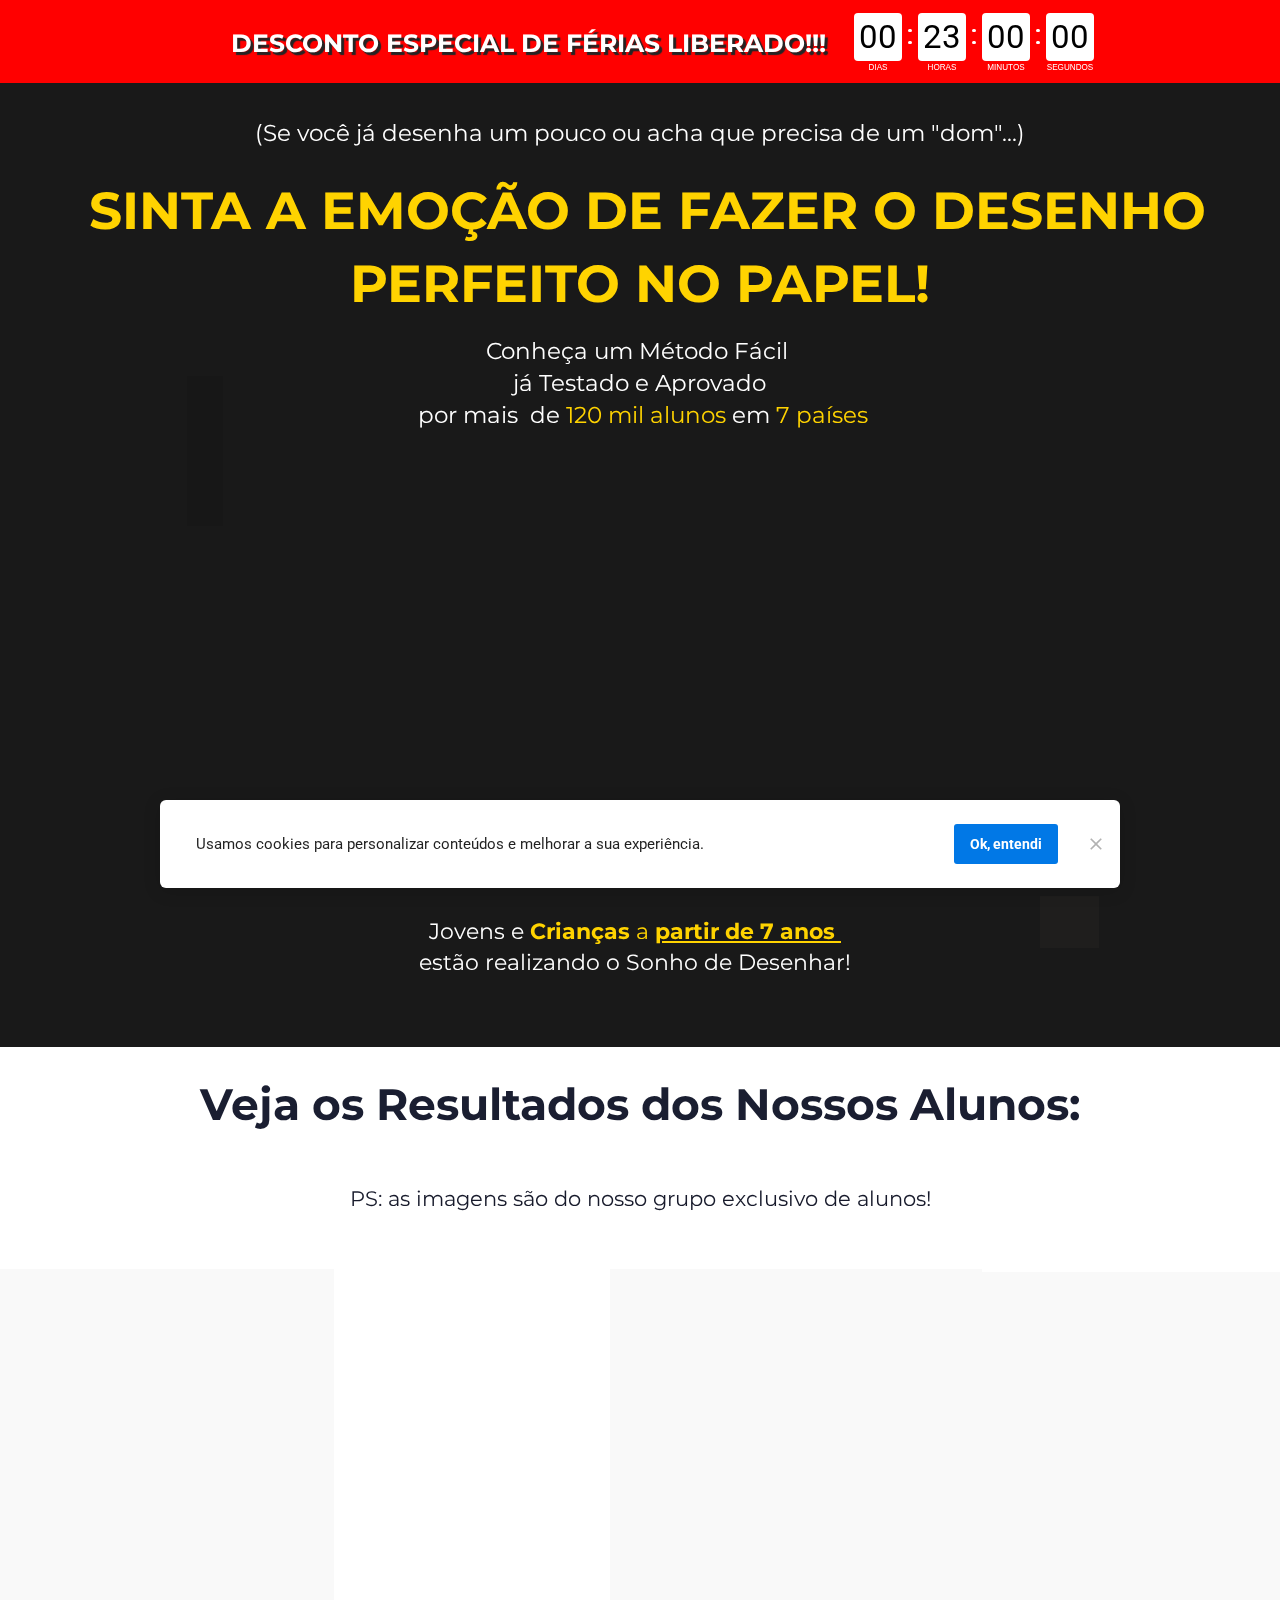
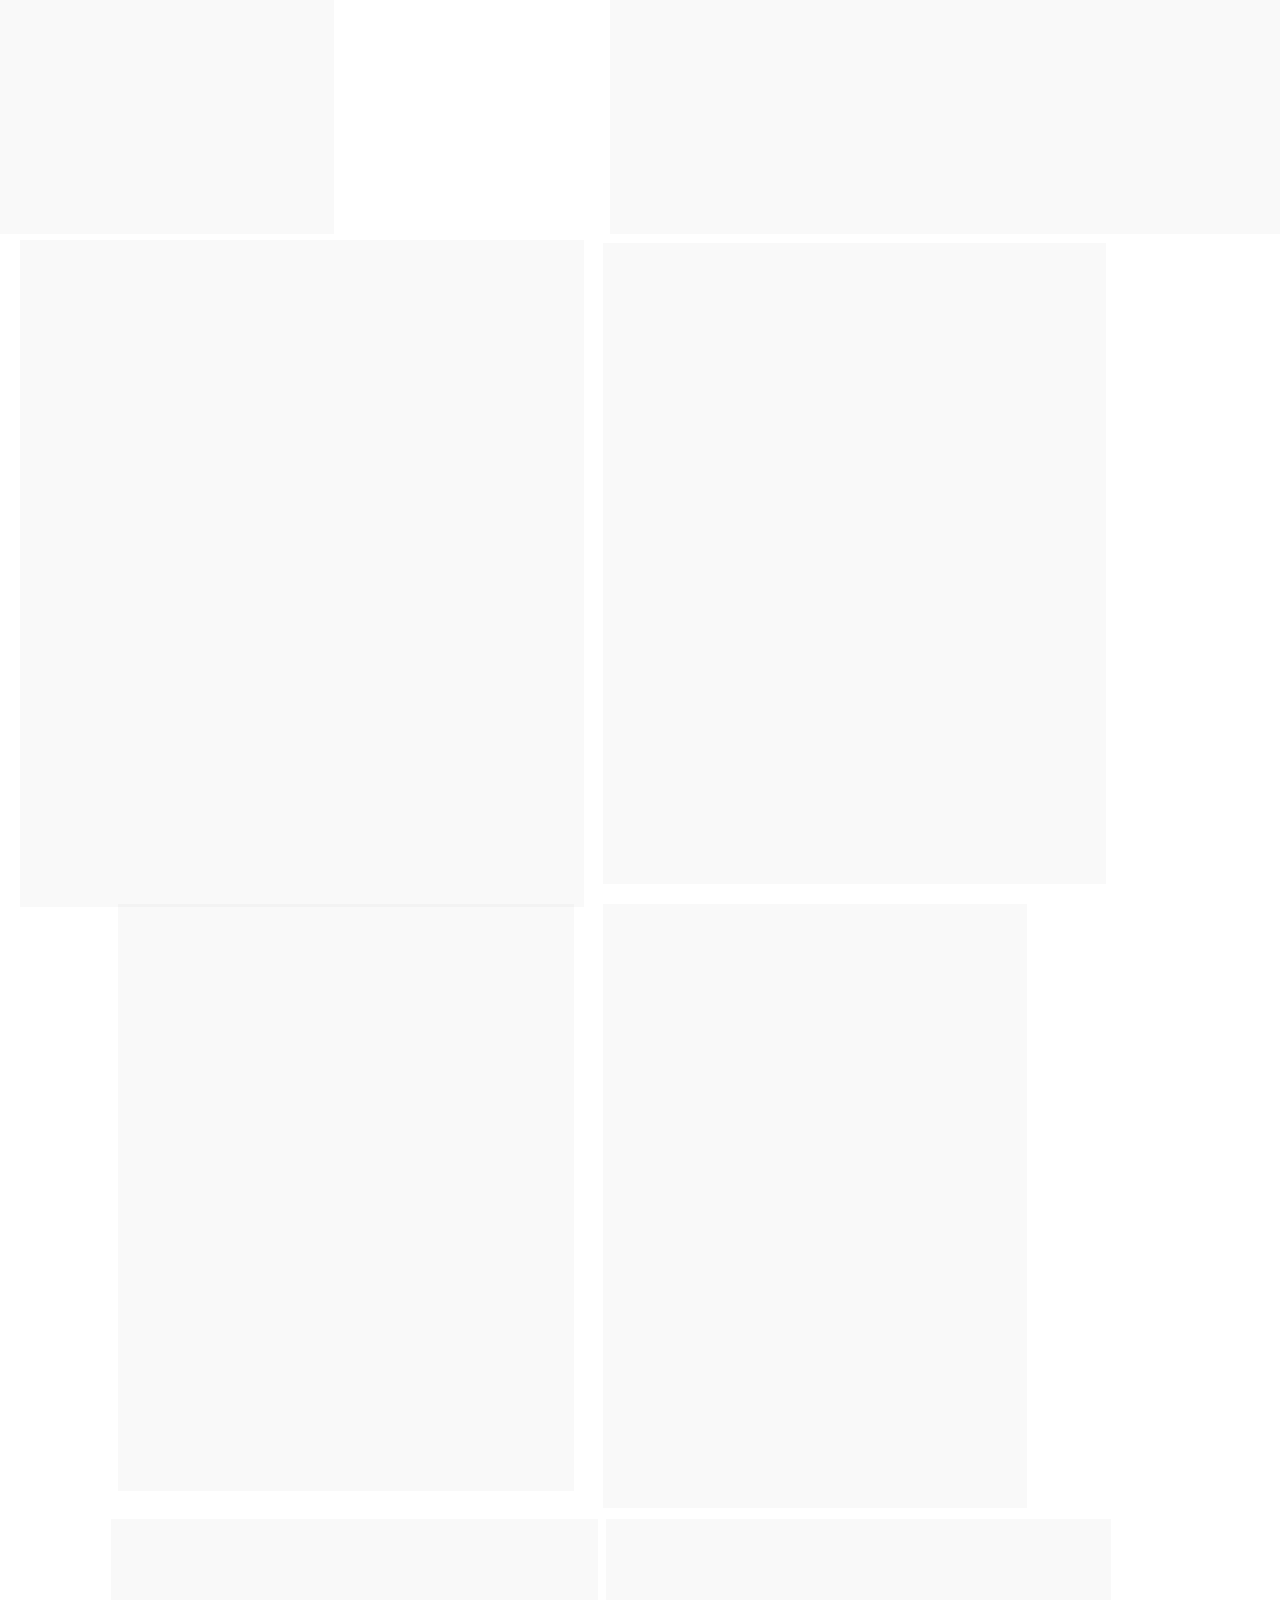
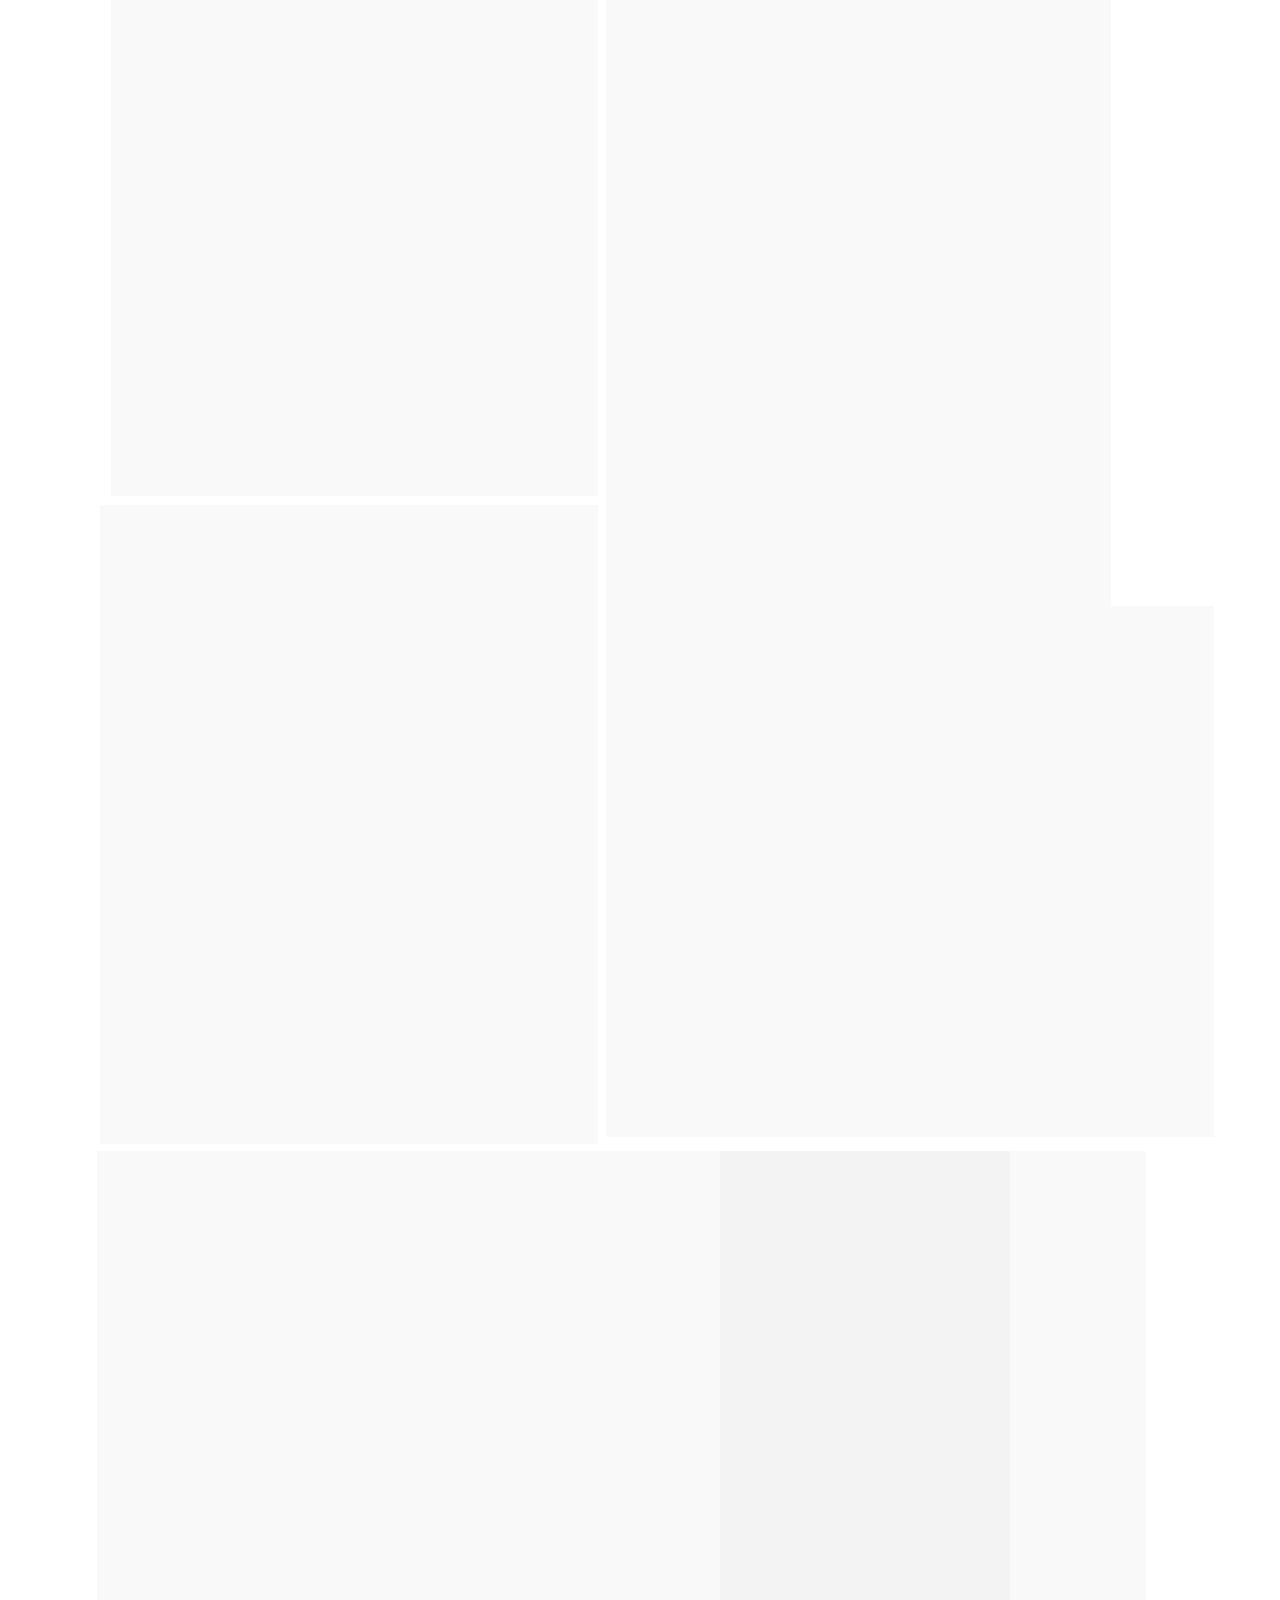
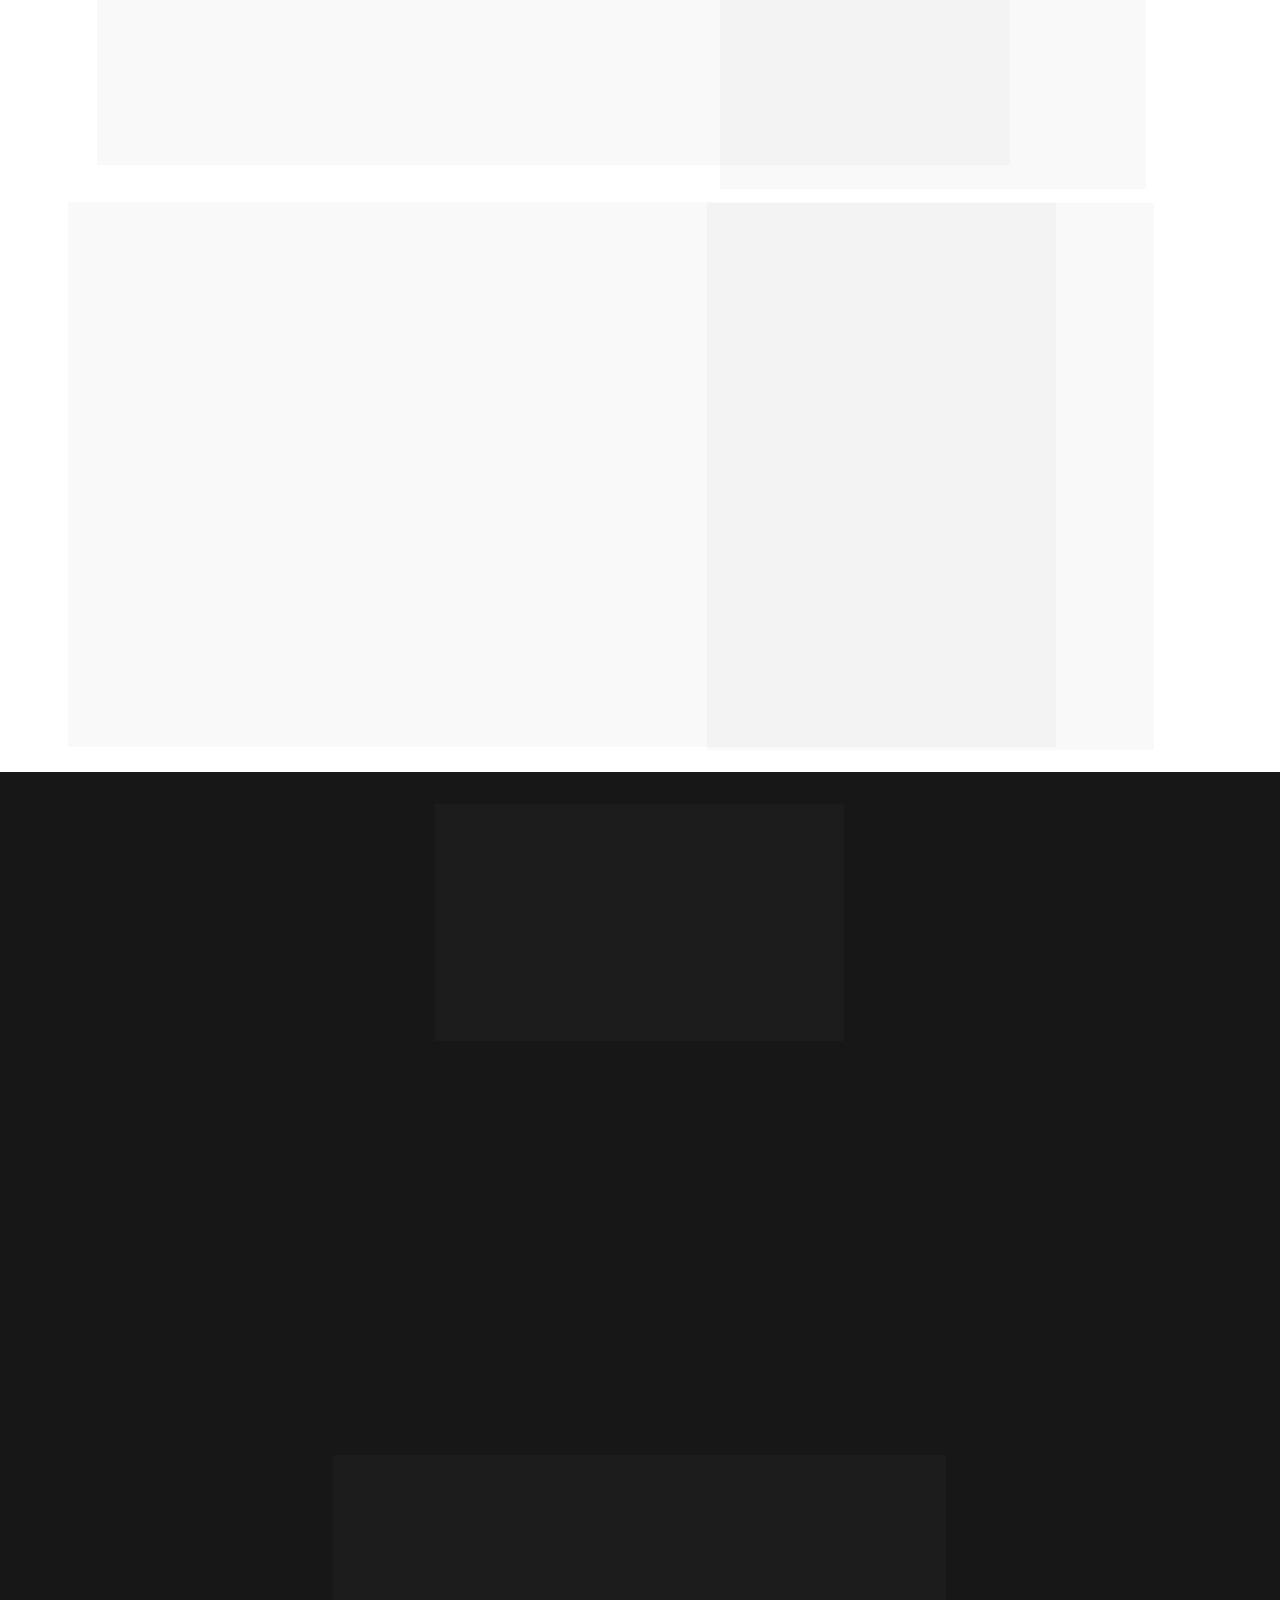
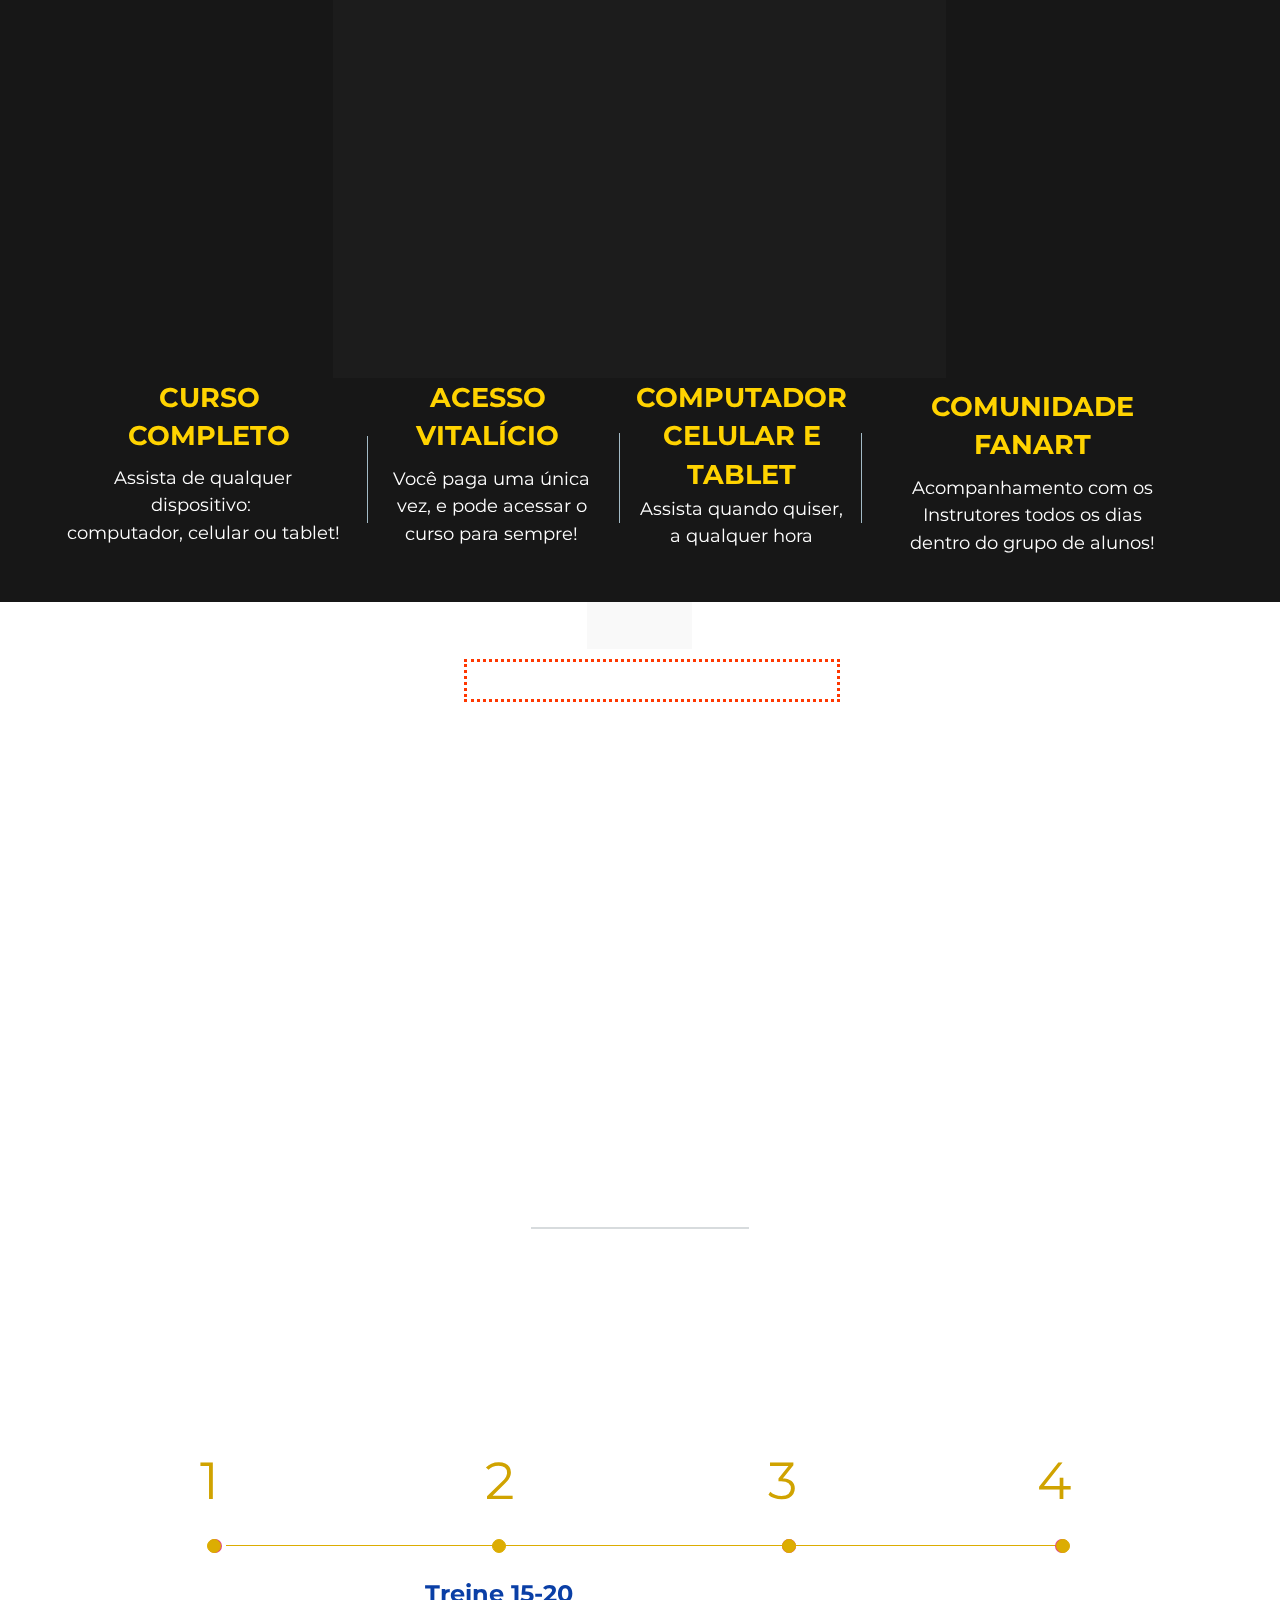
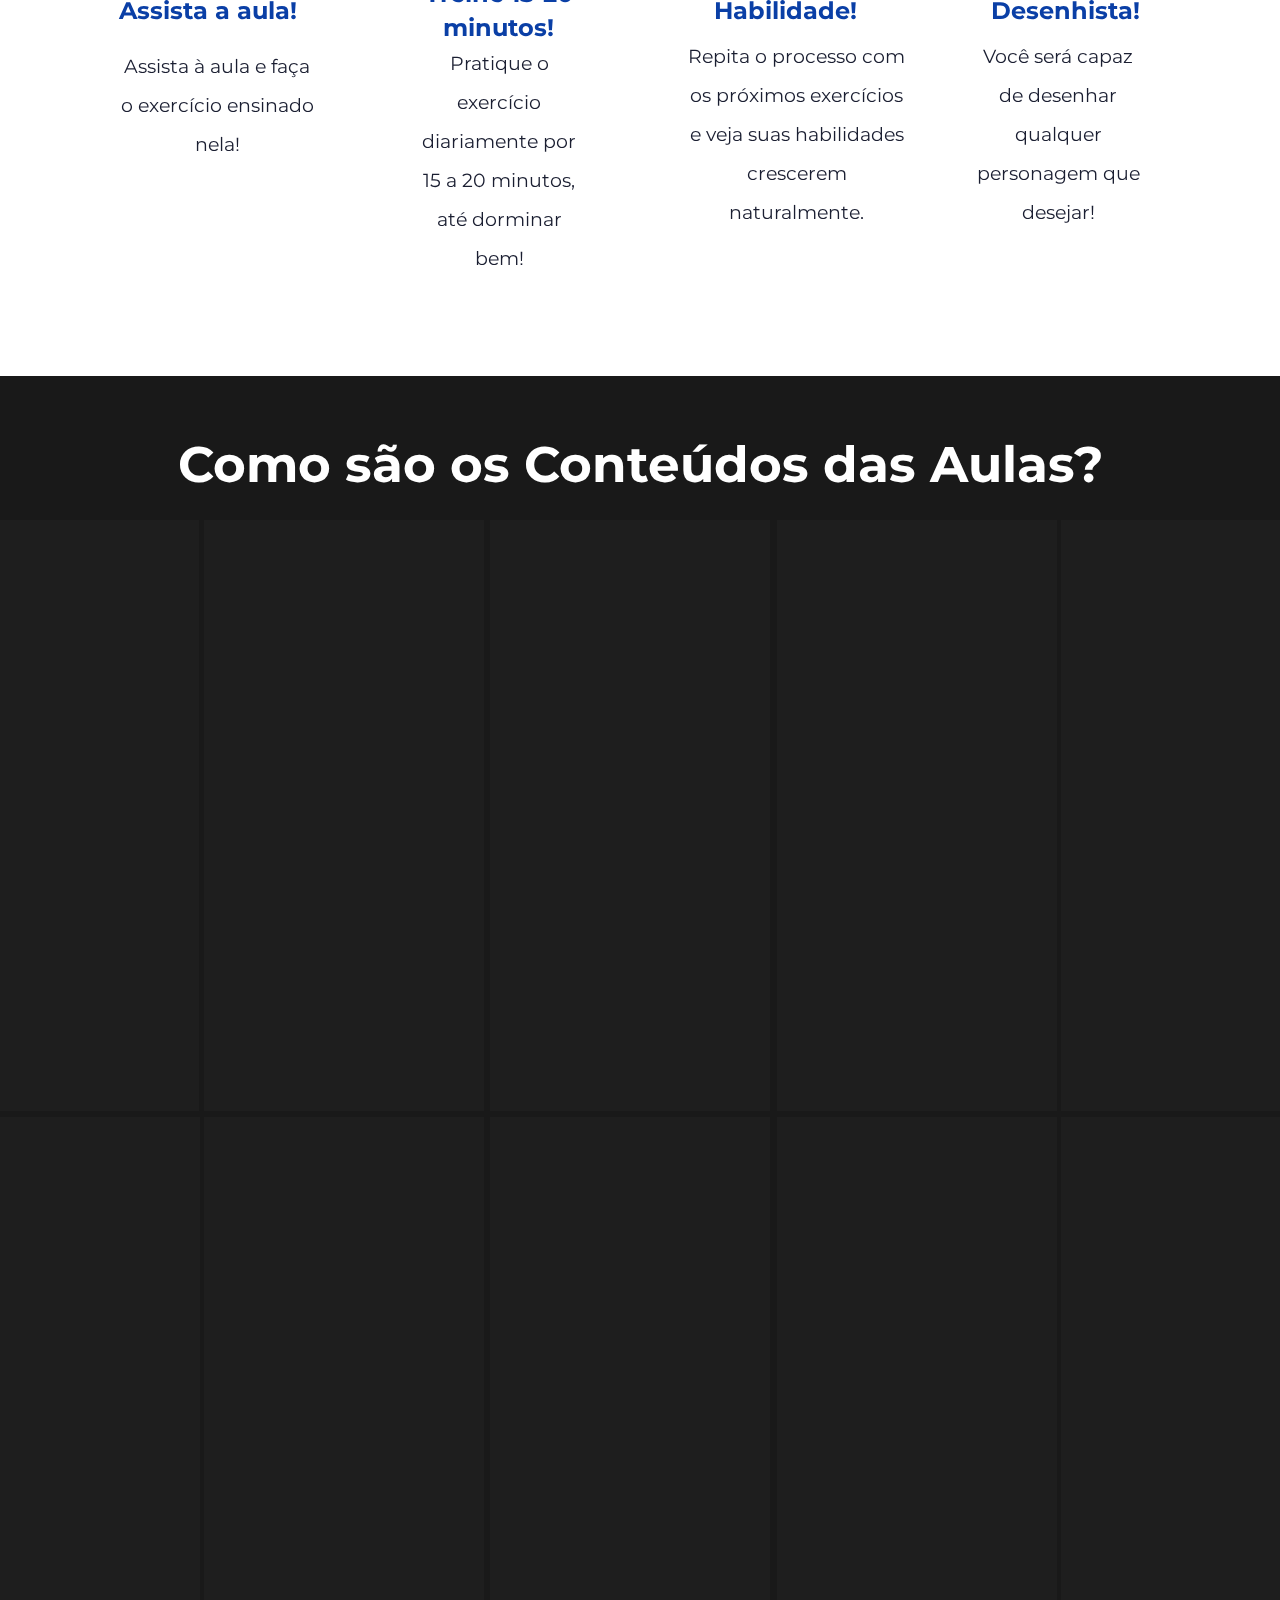
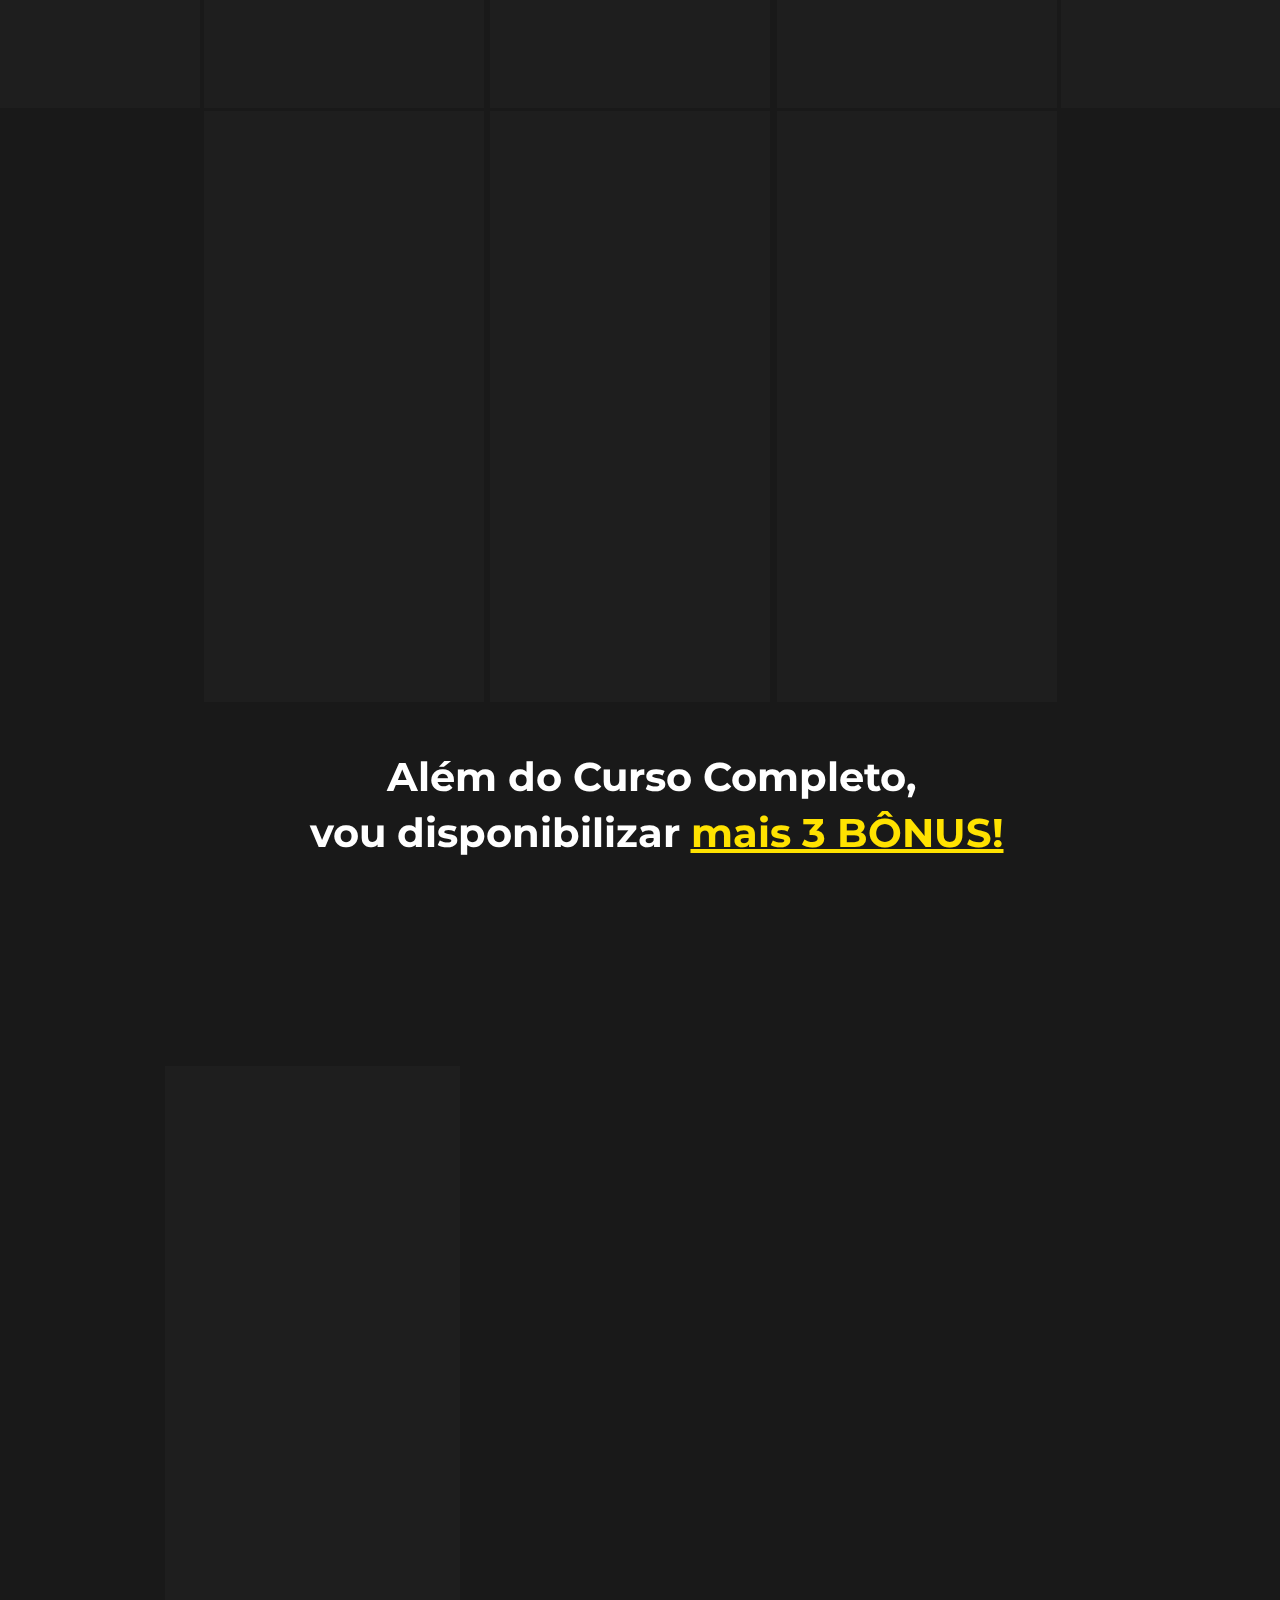
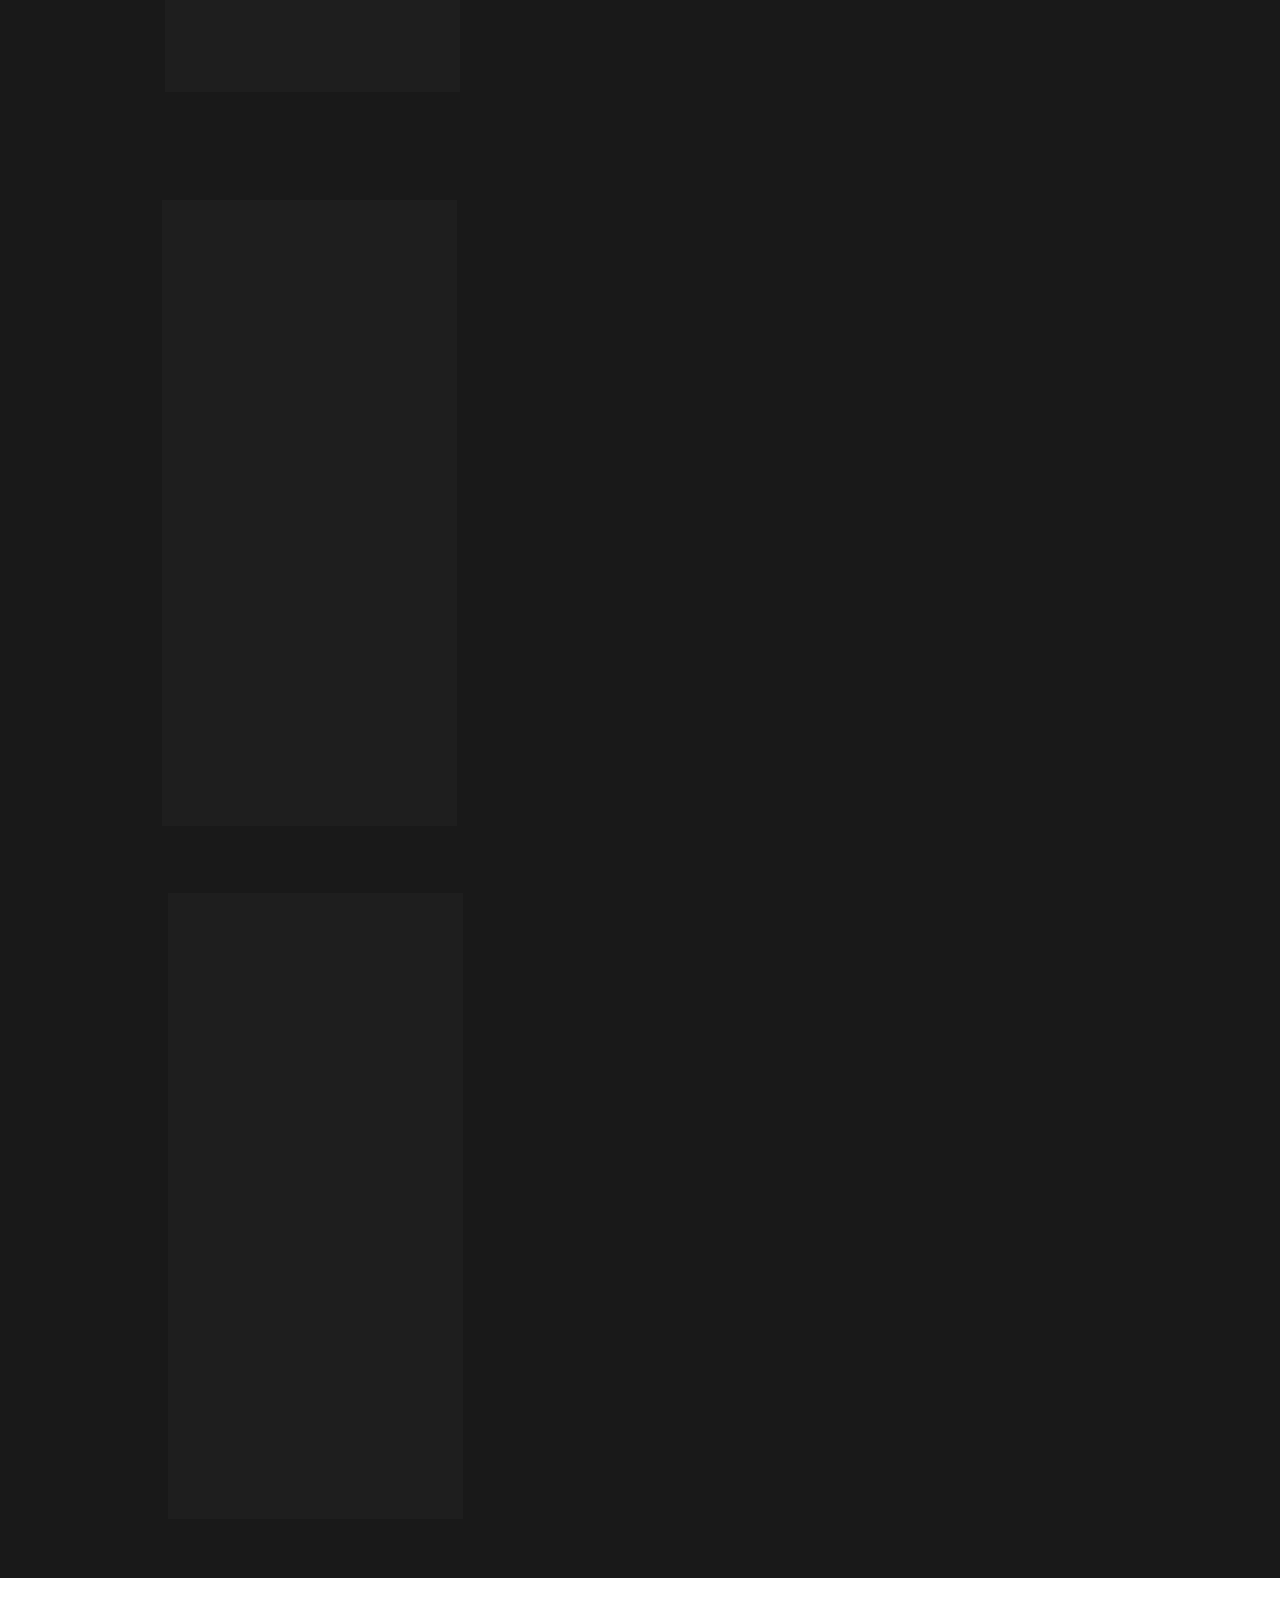
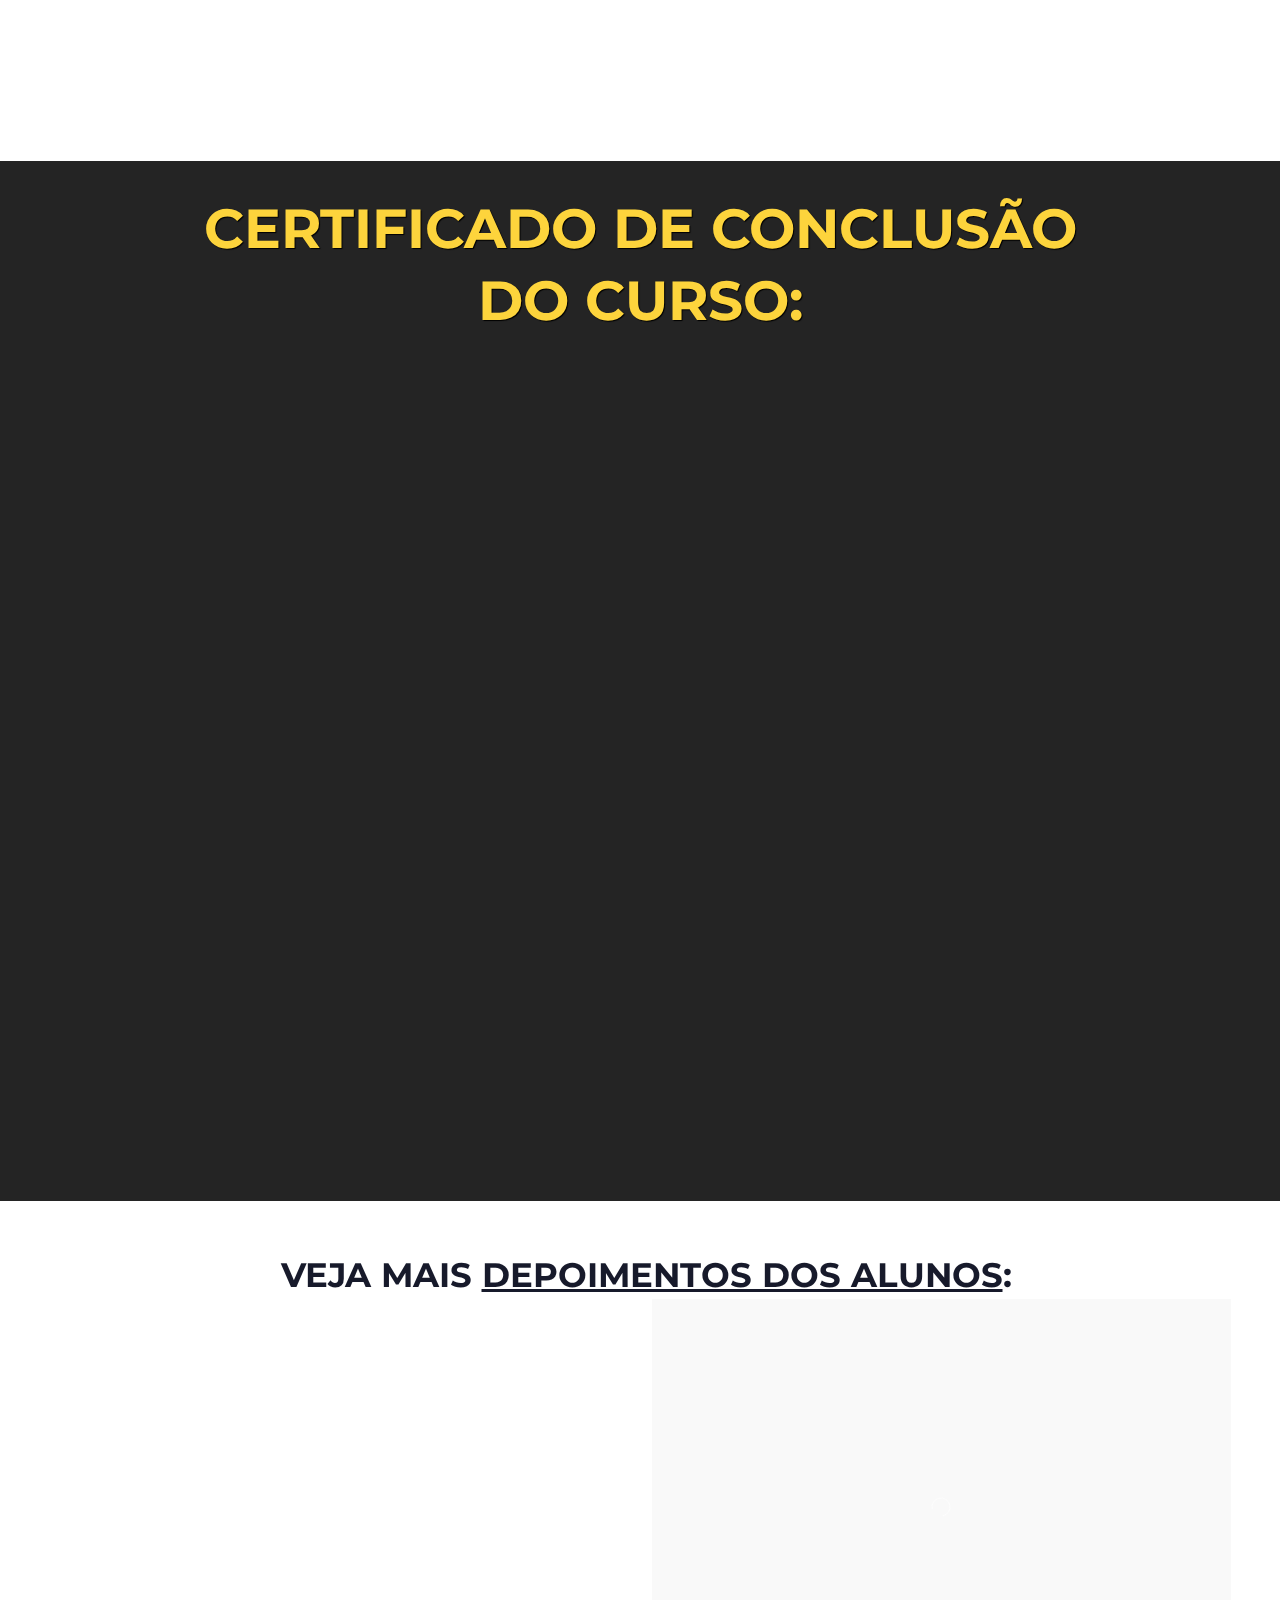
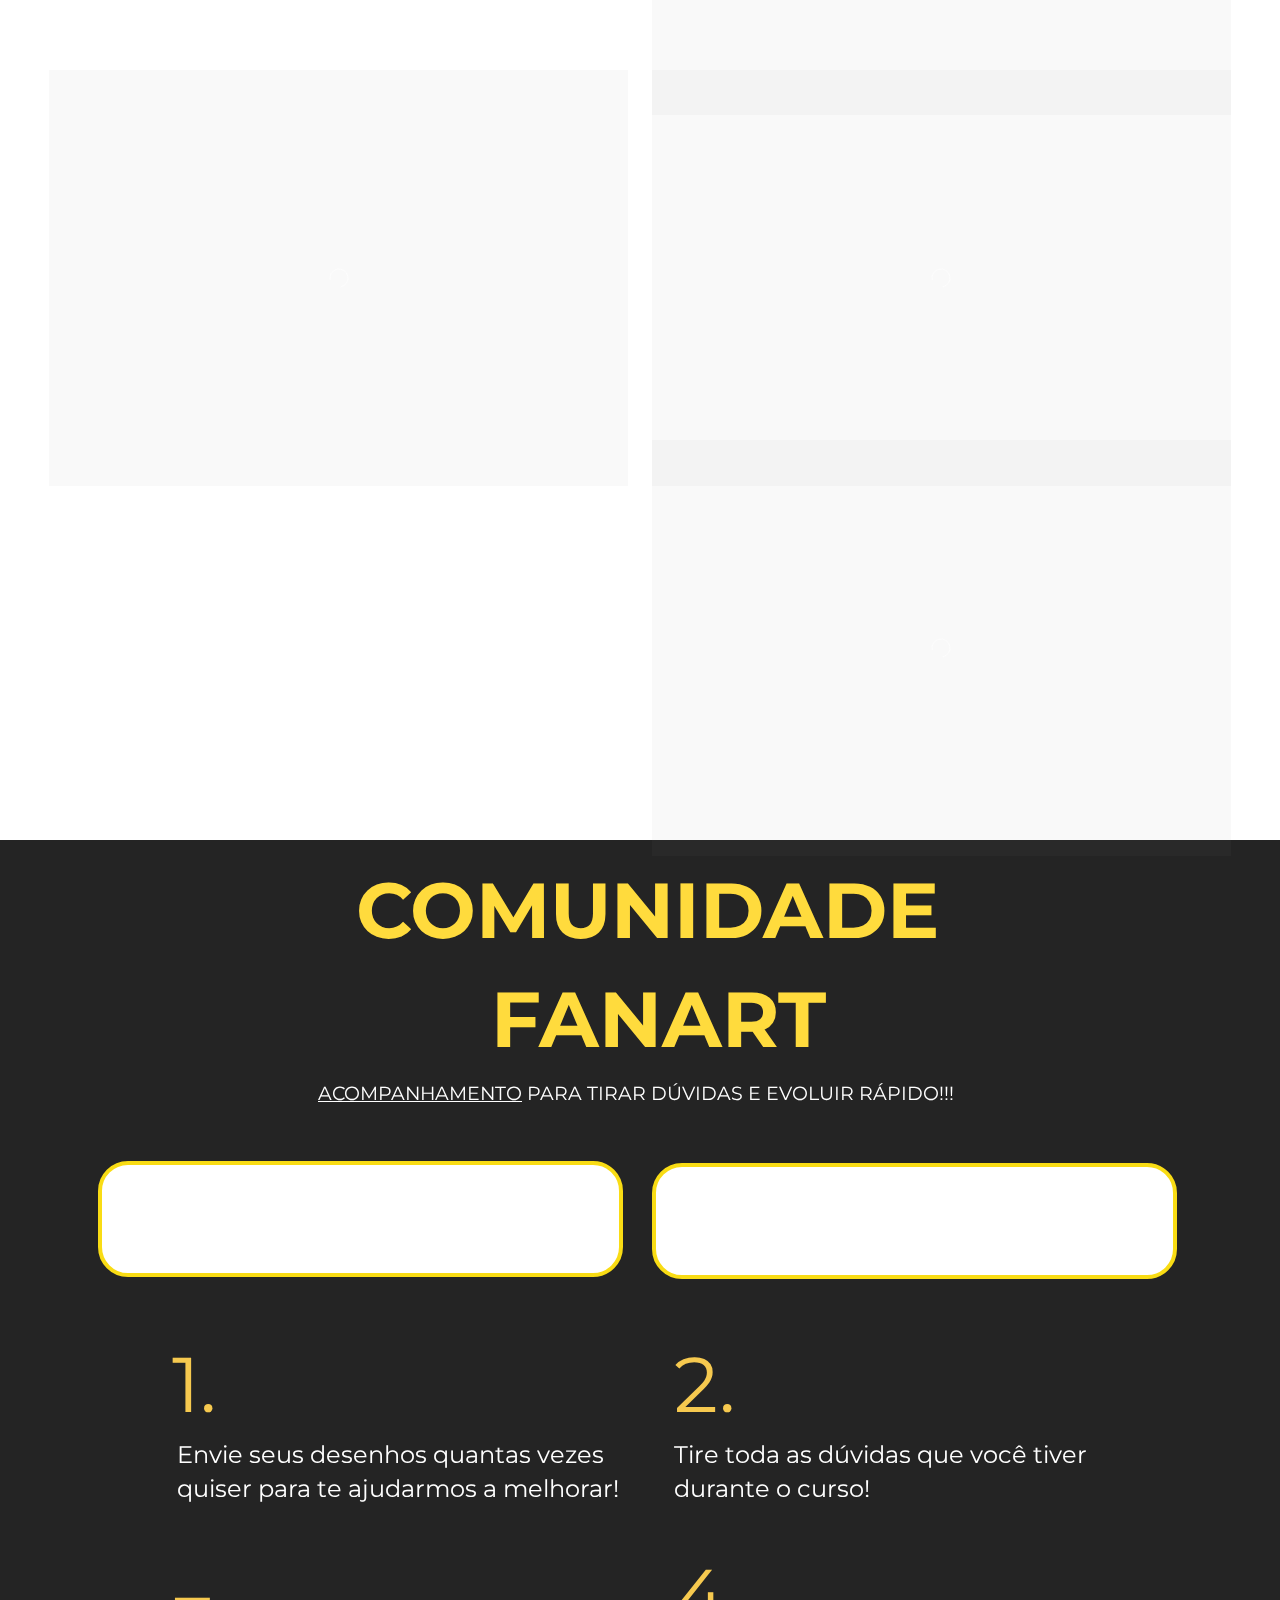
==== index.html @ 28630a94 "Create index.html" ====
<!DOCTYPE html><html lang="pt-BR" >
<!-- Mirrored from metodofanart.com.br/ by HTTrack Website Copier/3.x [XR&CO'2014], Fri, 06 Sep 2024 02:07:50 GMT -->
<head><title>Método Fanart 3.0 - Curso Online</title><meta name="viewport" content="width=device-width, initial-scale=1, maximum-scale=1, user-scalable=no, shrink-to-fit=no"><meta http-equiv="content-type" content="text/html; charset=utf-8"><meta http-equiv="X-UA-Compatible" content="IE=edge,chrome=1"><link rel="icon" href="./cdn.greatsoftwares.com.br/arquivos/paginas/66134-25f72d622f2136b5f5b6bdc57283ceca.png"><link rel="apple-touch-icon" href="./cdn.greatsoftwares.com.br/arquivos/paginas/66134-25f72d622f2136b5f5b6bdc57283ceca.png"><meta name="description" content=""><meta name="keywords" content=""><meta name="robots" content="all" /><meta property="og:locale" content="pt_BR"><meta property="og:type" content="article"><meta property="og:title" content=""><meta property="og:description" content=""><meta property="og:site_name" content=""><meta property="og:url" content="index.html"><meta property="og:image" content="./cdn.greatsoftwares.com.br/arquivos/paginas/66134-25f72d622f2136b5f5b6bdc57283ceca.png"><meta property="og:image:secure_url" content="./cdn.greatsoftwares.com.br/arquivos/paginas/66134-25f72d622f2136b5f5b6bdc57283ceca.png"><style id="css_desktop" type="text/css" media="all"> html,body,div,span,applet,object,iframe,h1,h2,h3,h4,h5,h6,p,blockquote,pre,a,abbr,acronym,address,big,cite,code,del,dfn,em,img,ins,kbd,q,s,samp,small,strike,strong,sub,sup,tt,var,b,u,i,center,dl,dt,dd,ol,ul,li,fieldset,form,label,legend,table,caption,tbody,tfoot,thead,tr,th,td,article,aside,canvas,details,embed,figure,figcaption,footer,header,hgroup,menu,nav,output,ruby,section,summary,time,mark,audio,video{margin:0;padding:0;border:0;vertical-align:baseline;background:none repeat scroll 0 0 transparent;font-family:inherit;font-size:100%;font-style:inherit;font-weight:inherit;outline:0;} html,body{width:100%;-moz-text-size-adjust:100%;-ms-text-size-adjust:100%;-webkit-text-size-adjust:100%;text-size-adjust:100%;font-family:"Montserrat",sans-serif;font-style:normal;font-weight:400;} input,.select,textarea,input:hover,.select-hover,textarea:hover,input:focus,.select-focus,textarea:focus,input:disabled,.select-disabled,textarea:disabled{background:inherit;outline:0;-webkit-box-shadow:none;box-shadow:none;border:0;-webkit-box-sizing:border-box;-khtml-box-sizing:border-box;-ms-box-sizing:border-box;box-sizing:border-box;-webkit-transition:all .25s ease-out;-o-transition:all .25s ease-out;transition:all .25s ease-out;} form textarea,form input,form option{font-family:"Montserrat",sans-serif;font-style:normal;font-weight:400;color:inherit;} html{font-size:10px;font-family:sans-serif;height:-webkit-fill-available;height:-moz-fill-available;height:-o-fill-available;height:-ms-fill-available;transform-origin:left top;-webkit-transform-origin:left top;-ms-transform-origin:left top;-moz-transform-origin:left top;-o-transform-origin:left top;} body{color:rgba(0,0,0,0.87);height:auto;min-width:320px;overflow-x:hidden;overflow-y:scroll;font-size:10px;} article,aside,details,figcaption,figure,footer,header,hgroup,menu,nav,section{display:block} ol,ul{list-style:none} a{margin:0;padding:0;font-size:100%;vertical-align:baseline;background:transparent} .preload *{-webkit-transition:none!important;-moz-transition:none!important;-o-transition:none!important;transition:none!important} b,strong{font-weight:bold;} i,em{font-style:italic;} s{text-decoration:line-through;} a:hover{text-decoration:underline;color:inherit;}  .body_bloquear{width:100%;height:100%;overflow-y:scroll;overflow-x:hidden;position:absolute;top:0;left:0;bottom:0;right:0;} .site_borrar{-webkit-filter:blur(2px);filter:blur(2px);pointer-events:none;-ms-touch-action:none;touch-action:none;height:100%;width:100%;position:fixed;} .gpc-e .c *{-webkit-box-sizing:border-box;box-sizing:border-box;outline:0;line-height:inherit;font-smoothing:antialiased;-webkit-font-smoothing:antialiased;-moz-osx-font-smoothing:antialiased;transform;will-change:background-color,color,opacity,transform;} .gpc-b{width:100%;min-height:40px;-webkit-box-sizing:border-box;-moz-box-sizing:border-box;box-sizing:border-box;position:relative; background-color:#fff;border-width:0px;border-style:solid;border-color:rgba(0,0,0,0);border-right:0 none!important;border-left:0 none!important;background-size:auto;background-repeat:no-repeat;background-position:50%;} .gpc-b_sobreposicao{background-color:#fff;top:0;bottom:0;left:0;right:0;position:absolute;z-index:0;width:100%;height:100%;pointer-events:none;opacity:0;} .gpc-e{position:absolute;-webkit-box-sizing:border-box;-moz-box-sizing:border-box;box-sizing:border-box;} .gpc-e .c{position:relative;width:100%;height:100%;-webkit-box-sizing:border-box;box-sizing:border-box;background-size:cover;background-repeat:no-repeat;background-position:50%;opacity:1;-o-tab-size:4;tab-size:4;-moz-tab-size:4;white-space:pre-wrap;word-wrap:break-word;float:left;transition-property:background-color,color,opacity,transform;will-change:background-color,color,opacity,transform;} .gpc-e.e_html .c{word-break:break-word;white-space:normal;} .gpc-e.e_linha_horizontal{height:auto!important;} .gpc-e.e_linha_horizontal .c{margin:auto 0;width:100%;display:block;border-left:0 none;border-right:0 none;border-top:0 none;margin:5px 0;} .gpc-e.e_linha_vertical{width:auto!important;} .gpc-e.e_linha_vertical .c{margin:0 auto;height:100%;width:auto;display:block;margin:0 5px;} .gpc-e.e_caixa .c{width:100%;height:100%;-webkit-box-sizing:border-box;box-sizing:border-box;-webkit-background-size:auto auto;background-size:auto;background-repeat:no-repeat;background-position:50%;border-top-left-radius:0px;border-top-right-radius:0px;border-bottom-left-radius:0px;border-bottom-right-radius:0px;} .gpc-e.e_circulo .c{width:100%;height:100%;-webkit-box-sizing:border-box;box-sizing:border-box;-webkit-background-size:auto auto;background-size:auto;background-repeat:no-repeat;background-position:50%;} .centralizar{position:relative;width:960px;margin:0 auto;-webkit-box-sizing:border-box;box-sizing:border-box;text-align:left;} .gpc-e.dm{display:none} .gpc-e.dd,.gpc-e.dd.gpc-e.dm{display:block} .gpc-e.esconder_desktop,.gpc-e.gpc-e.dd.esconder_desktop,.gpc-e.gpc-e.dm.esconder_desktop,.gpc-b.esconder_desktop{display:none;} @media all and (max-width:800px){ .gpc-e.esconder_desktop,.gpc-e.gpc-e.dd.esconder_desktop,.gpc-e.gpc-e.dm.esconder_desktop,.gpc-b.esconder_desktop{display:block;} .gpc-e.esconder_mobile,.gpc-b.esconder_mobile{display:none!important} .gpc-e.dd{display:none} .gpc-e.dm,.gpc-e.dd.gpc-e.dm{display:block} } #site{min-width:980px;overflow:hidden;} .link_popup,.link_interno,.link_externo{cursor:pointer} .gpc-e .c.e_botao{cursor:pointer;user-select:none;-webkit-transition:transform,background-color,color,opacity .25s ease-out;-o-transition:transform,background-color,color,opacity .25s ease-out;transition:transform,background-color,color,opacity .25s ease-out;overflow:hidden;line-height:1.3;text-decoration:none;background-color:rgb(30,136,229);background-image:none;color:rgb(255,255,255);border:0px;border-radius:3px;text-align:center;white-space:normal;display:-webkit-box;display:-ms-flexbox;display:flex;-webkit-box-orient:vertical;-webkit-box-direction:normal;-ms-flex-direction:column;flex-direction:column;-webkit-box-align:center;-ms-flex-align:center;align-items:center;-webkit-box-pack:center;-ms-flex-pack:center;justify-content:center;padding:0 8px;} .gpc-e .c .gpc_botao span{-webkit-transition:color,opacity .25s ease-out;-o-transition:color,opacity .25s ease-out;transition:color,opacity .25s ease-out;} .gpc-e .c.e_botao.sombra_botao,.gpc-e .c .gpc_botao span.sombra_botao{-moz-box-shadow:0 1px 3px rgba(1,1,1,.5);box-shadow:0 1px 3px rgba(1,1,1,.5);} .gpc-e .c.e_botao.sombra_3d,.gpc-e .c .gpc_botao span.sombra_3d{height:calc(100% - 5px)} .gpc-e .c.e_html blockquote{display:none} .gpc-e .c.e_html .fb-comments{width:100%!important;height:100%!important;} .gpc-e .c.link_interno{cursor:pointer} .e_circulo{border-radius:50%} .gpc-e.e_imagem .c .imagem_fundo{width:100%;height:100%;background-repeat:no-repeat;border:0px transparent solid;border-radius:inherit;} option:disabled{display:none} .gpc-e.e_video .c{width:100%;height:100%;}  @keyframes se_key{0%{opacity:.5;}100%{opacity:1;}} @-os-keyframes se_key{0%{opacity:.5;}100%{opacity:1;}} @-moz-keyframes se_key{0%{opacity:.5;}100%{opacity:1;}} @-webkit-keyframes se_key{0%{opacity:.5;}100%{opacity:1;}} .se_imagem .c,.se_video,.se_fonte,.se_caixa .c,.se_contador span,.se_slider .imagem{color:transparent!important;background:rgba(128,128,128,.05);background-repeat:no-repeat;background-image:none!important;animation:.8s ease infinite alternate se_key;-webkit-animation:.8s ease infinite alternate se_key;-o-animation:.8s ease infinite alternate se_key;text-shadow:none!important;} .gpc-e.se_video{overflow:hidden;} .se_fonte *{color:transparent!important;text-shadow:none!important;} .se_fonte input,.se_fonte select,.se_fonte textarea,.se_fonte label{opacity:0!important;-moz-opacity:0;filter:alpha(opacity=0);-ms-filter:"alpha(Opacity=0)";transition:0 none;} .ll_background{background-image:none!important;} .gpc-e a:link,.gpc-e a:visited,.gpc-e a{text-decoration:none;} .gpc-e.e_titulo a:hover,.gpc-e.e_texto a:hover{text-decoration:underline;} .aviso_fundo{opacity:0;-moz-opacity:0;filter:alpha(opacity=0);-ms-filter:"alpha(Opacity=0)";position:fixed;top:0;bottom:0;left:0;right:0;background:rgba(0,0,0,.84);z-index:100000;-webkit-transition:all 200ms ease;-moz-transition:all 200ms ease;-ms-transition:all 200ms ease;-o-transition:all 200ms ease;transition:all 200ms ease;} .aviso_texto{opacity:0;-moz-opacity:0;filter:alpha(opacity=0);-ms-filter:"alpha(Opacity=0)";position:fixed;margin:auto;left:0;right:0;color:#fff;top:0;bottom:0;min-height:100px;max-height:300px;z-index:100001;text-align:center;vertical-align:middle;font-size:50px;line-height:2;-webkit-transition:all 200ms ease;-moz-transition:all 200ms ease;-ms-transition:all 200ms ease;-o-transition:all 200ms ease;transition:all 200ms ease;font-family:"",sans-serif;font-style:normal;font-weight:bold;} .mostrar_aviso{opacity:1;-moz-opacity:1;filter:alpha(opacity=100);-ms-filter:"alpha(Opacity=100)"} .esconder{display:none} .video-background{pointer-events:none;width:100%;height:100%;z-index:0;} .video-background iframe{width:140%;height:150%;margin:-18% -20%;} body .gm_fundo{position:absolute;bottom:0;} @media all and (max-width:800px){ .aviso_texto{font-size:35px;} #site{min-width:360px;} .centralizar{width:360px;} .gpc_modal{min-width:175px!important;} } ::-webkit-scrollbar{width:6px;height:6px;background-color:#f9f9f9;} ::-webkit-scrollbar-track{background-color:#f9f9f9;} ::-webkit-scrollbar-thumb{background-color:rgba(0,0,0,0.24);border-radius:6px;-webkit-border-radius:6px;} ::-webkit-scrollbar-thumb:hover{background-color:rgba(0,0,0,0.38);} .carregando{width:30px;height:30px;margin:auto;top:0;bottom:0;right:0;left:0;position:absolute;background-size:30px;background-repeat:no-repeat;background-position:center;background-image:url("[data-uri]");}  @supports (-webkit-marquee-repetition:infinite) and (object-fit:fill){.gpc-e .c{word-break:break-word;white-space:normal;}} @media not all and (min-resolution:.001dpcm){@media{.gpc-e .c{word-break:break-word;white-space:normal;}}}  .e_animacoes{opacity:0;-moz-opacity:0;filter:alpha(opacity=0);-ms-filter:"alpha(Opacity=0)";}  .gpc-e.e_botao *{font-family:"Montserrat",sans-serif;font-style:normal;font-weight:700;} @media all and (max-width:800px){.gpc-e.e_botao *{font-family:"Montserrat",sans-serif;font-style:normal;font-weight:700;}}  .gpc-e .c.e_titulo * a:hover,.gpc-e .c.e_titulo * a:link,.gpc-e .c.e_titulo * a:visited,.gpc-e .c.e_texto * a:hover,.gpc-e .c.e_texto * a:visited,.gpc-e .c.e_texto * a:link{color:inherit;font-weight:inherit;font-style:inherit;} .gpc-e p,.gpc-e ol,.gpc-e ul,.gpc-e pre,.gpc-e blockquote,.gpc-e h1,.gpc-e h2,.gpc-e h3,.gpc-e h4,.gpc-e h5,.gpc-e h6{margin:0;padding:0;font-size:inherit;font-weight:inherit;font-style:inherit;} .gpc-e .c.e_titulo h1,.gpc-e .c.e_titulo h1 *{font-family:"Montserrat",sans-serif;font-style:normal;font-weight:400;} .gpc-e .c.e_titulo h2,.gpc-e .c.e_titulo h2 *{font-family:"Montserrat",sans-serif;font-style:normal;font-weight:700;} .gpc-e .c.e_titulo h3,.gpc-e .c.e_titulo h3 *{font-family:"Montserrat",sans-serif;font-style:normal;font-weight:700;} .gpc-e .c.e_titulo h4,.gpc-e .c.e_titulo h4 *{font-family:"Montserrat",sans-serif;font-style:normal;font-weight:800;} .gpc-e .c.e_titulo h5,.gpc-e .c.e_titulo h5 *{font-family:"Montserrat",sans-serif;font-style:normal;font-weight:800;} .gpc-e .c.e_titulo h6,.gpc-e .c.e_titulo h6 *{font-family:"Montserrat",sans-serif;font-style:normal;font-weight:800;} .gpc-e .c.e_texto,.gpc-e .c.e_texto *{font-family:"Montserrat",sans-serif;font-style:normal;font-weight:inherit;} .gpc-e .c.e_titulo * b *,.gpc-e .c.e_titulo * strong *,.gpc-e .c.e_texto * b *,.gpc-e .c.e_texto * strong *,.gpc-e .c.e_titulo * b,.gpc-e .c.e_titulo * strong,.gpc-e .c.e_texto * b,.gpc-e .c.e_texto * strong{font-weight:bold;font-style:inherit;} .gpc-e .c.e_titulo * em,.gpc-e .c.e_texto * em,.gpc-e .c.e_titulo * i,.gpc-e .c.e_texto * i,.gpc-e .c.e_titulo * em *,.gpc-e .c.e_texto * em *,.gpc-e .c.e_titulo * i *,.gpc-e .c.e_texto * i *{font-style:italic;} .gpc-e .c.e_titulo * s,.gpc-e .c.e_texto * s,.gpc-e .c.e_titulo * strike,.gpc-e .c.e_texto * strike{text-decoration:line-through;font-weight:inherit;} .gpc-e .c.e_titulo * u,.gpc-e .c.e_texto * u{text-decoration:underline;font-weight:inherit;} .gpc-e .c.e_titulo ul,.gpc-e .c.e_texto ul{list-style-type:none;vertical-align:top;zoom:1;*display:inline;padding-left:1.5em;} .gpc-e .c.e_titulo ul li,.gpc-e .c.e_texto ul li,.gpc-e .c.e_titulo ol li,.gpc-e .c.e_texto ol li{position:relative;} .gpc-e .c.e_titulo ul li > span:first-child:before,.gpc-e .c.e_titulo ul li > font:first-child:before,.gpc-e .c.e_titulo ul li > b:first-child:before,.gpc-e .c.e_titulo ul li > i:first-child:before,.gpc-e .c.e_titulo ul li > a:first-child:before,.gpc-e .c.e_titulo ul li > u:first-child:before,.gpc-e .c.e_texto ul li > span:first-child:before,.gpc-e .c.e_texto ul li > font:first-child:before,.gpc-e .c.e_texto ul li > b:first-child:before,.gpc-e .c.e_texto ul li > i:first-child:before,.gpc-e .c.e_texto ul li > a:first-child:before,.gpc-e .c.e_texto ul li > u:first-child:before{display:list-item;content:"●";position:absolute;float:left;left:-1.5em;top:0;width:1.5em;text-align:center;} .gpc-e .c.e_titulo ol,.gpc-e .c.e_texto ol{list-style-type:none;display:inline-block;vertical-align:top;zoom:1;*display:inline;counter-reset:lista_o;padding-left:1.5em;} .gpc-e .c.e_titulo ol li > span:first-child:before,.gpc-e .c.e_titulo ol li > font:first-child:before,.gpc-e .c.e_titulo ol li > b:first-child:before,.gpc-e .c.e_titulo ol li > i:first-child:before,.gpc-e .c.e_titulo ol li > a:first-child:before,.gpc-e .c.e_titulo ol li > u:first-child:before,.gpc-e .c.e_texto ol li > span:first-child:before,.gpc-e .c.e_texto ol li > font:first-child:before,.gpc-e .c.e_texto ol li > b:first-child:before,.gpc-e .c.e_texto ol li > i:first-child:before,.gpc-e .c.e_texto ol li > a:first-child:before,.gpc-e .c.e_texto ol li > u:first-child:before{counter-increment:lista_o;display:list-item;content:counter(lista_o)".";position:absolute;float:left;left:-2em;top:0;width:2em;text-align:center;}    .gpc-e.e_timer .c{font-size:50px;} .gpc-e.e_timer .c .contador{width:100%;height:100%;float:left;display:-webkit-box;display:-webkit-flex;display:-ms-flexbox;display:flex;-webkit-flex-wrap:wrap;-ms-flex-wrap:wrap;flex-wrap:wrap;-webkit-align-content:space-between;-ms-flex-line-pack:justify;align-content:space-between;font-style:normal;font-weight:normal;} .gpc-e.e_timer .c .contador_timer,.gpc-e.e_timer .c .contador_titulos{width:100%;display:-webkit-box;display:-webkit-flex;display:-ms-flexbox;display:flex;-webkit-box-pack:justify;-webkit-justify-content:space-between;-ms-flex-pack:justify;justify-content:space-between;-webkit-flex-wrap:nowrap;-ms-flex-wrap:nowrap;flex-wrap:nowrap;margin:auto;} .gpc-e.e_timer .c .contador_titulos{font-size:22%;top:0px;height:20%;line-height:1em;text-transform:uppercase;-webkit-box-ordinal-group:2;-webkit-order:1;-ms-flex-order:1;order:1;-webkit-box-align:center;-webkit-align-items:center;-ms-flex-align:center;align-items:center} .gpc-e.e_timer .c .contador_titulos *{font-family:Arial,sans-serif;} .gpc-e.e_timer .c .contador_titulos span{width:20%;text-align:center;} .gpc-e.e_timer .c .contador_timer{-webkit-box-ordinal-group:3;-webkit-order:2;-ms-flex-order:2;order:2;height:78%;font-size:88%;} .gpc-e.e_timer .c .contador_timer *{font-family:Roboto,sans-serif;} .gpc-e.e_timer .c .contador_separador,.gpc-e.e_timer .c .contador_dias,.gpc-e.e_timer .c .contador_horas,.gpc-e.e_timer .c .contador_minutos,.gpc-e.e_timer .c .contador_segundos{color:#fff;-webkit-border-radius:4px;border-radius:4px;float:left;position:relative;text-align:center;width:20%;display:-webkit-box;display:-webkit-flex;display:-ms-flexbox;display:flex;-webkit-box-align:center;-webkit-align-items:center;-ms-flex-align:center;align-items:center;-webkit-box-pack:center;-webkit-justify-content:center;-ms-flex-pack:center;justify-content:center;} .gpc-e.e_timer .c .contador_dias span,.gpc-e.e_timer .c .contador_horas span,.gpc-e.e_timer .c .contador_minutos span,.gpc-e.e_timer .c .contador_segundos span,.gpc-e.e_timer .c .contador_separador span{width:100%;} .gpc-e.e_timer .c .contador_separador{background:none;-webkit-border-radius:0;border-radius:0;padding:0;height:100%;width:5%;position:relative;} .gpc-e.e_timer .c .contador_separador .pontos{-moz-border-radius:100px;-webkit-border-radius:100px;border-radius:100px;height:7%;right:0;margin:auto;left:0;position:absolute;width:30%;} .gpc-e.e_timer .c .contador_separador .pontos-topo{top:34%;} .gpc-e.e_timer .c .contador_separador .pontos-baixo{bottom:34%;} .gpc-e.e_timer .c .contador.titulo_topo .contador_titulos{-webkit-box-ordinal-group:2;-webkit-order:1;-ms-flex-order:1;order:1;} .gpc-e.e_timer .c .contador.titulo_baixo .contador_titulos{-webkit-box-ordinal-group:3;-webkit-order:2;-ms-flex-order:2;order:2;} .gpc-e.e_timer .c .contador.titulo_topo .contador_timer{-webkit-box-ordinal-group:3;-webkit-order:2;-ms-flex-order:2;order:2;} .gpc-e.e_timer .c .contador.titulo_baixo .contador_timer{-webkit-box-ordinal-group:2;-webkit-order:1;-ms-flex-order:1;order:1;} .gpc-e.e_timer .c.horas .contador_titulos span,.gpc-e.e_timer .c.horas .contador_horas,.gpc-e.e_timer .c.horas .contador_minutos,.gpc-e.e_timer .c.horas .contador_segundos{width:27%;} .gpc-e.e_timer .c.minutos .contador_titulos span,.gpc-e.e_timer .c.minutos .contador_minutos,.gpc-e.e_timer .c.minutos .contador_segundos{width:43%;} .gpc-e.e_timer .c .contador_titulos span.contador_separador{width:5%} .gpc-e.e_timer .c.horas .contador_separador,.gpc-e.e_timer .c.horas .contador_titulos span.contador_separador{width:8%;} .gpc-e.e_timer .c.horas .contador_separador .pontos{height:8%;width:29%;} .gpc-e.e_timer .c.minutos .contador_separador,.gpc-e.e_timer .c.minutos .contador_titulos span.contador_separador{width:10%;}    .gpc-e .c.e_video{border:0px solid #a3bac6;}   #b_717761_1_17207564496690a8e1519de{height:82.5625px;background-color:rgb(255,0,0);border-color:rgb(255,0,0);}#b_717761_1_17207564496690a8e1519de .gpc-b_sobreposicao{opacity:0;background-color:#fff;}#e_717761_1_17207564496690a8e176a37923490043{width:1310.93px;left:-287.504px;top:26.2833px;z-index:427;transform:translate(0px,0px);}#e_717761_1_17207564496690a8e176a37923490043 .c{z-index:427;font-size:25px;line-height:35px;text-align:center;letter-spacing:0px;text-shadow:rgb(36,36,36) 3px 3px 1px;;}#e_717761_1_17207564496690a8e176a37923490043 .c > H1:nth-of-type(1) > SPAN:nth-of-type(1){color:#ffffff;}@-webkit-keyframes e_717761_1_17207564496690a8e176a37923490043_animacao{0%{-webkit-transform:scale(0);-webkit-animation-timing-function:ease-in;opacity:0;}38%{-webkit-transform:scale(1);-webkit-animation-timing-function:ease-out;opacity:1;}55%{-webkit-transform:scale(0.7);-webkit-animation-timing-function:ease-in;}72%{-webkit-transform:scale(1);-webkit-animation-timing-function:ease-out;}81%{-webkit-transform:scale(0.84);-webkit-animation-timing-function:ease-in;}89%{-webkit-transform:scale(1);-webkit-animation-timing-function:ease-out;}95%{-webkit-transform:scale(0.95);-webkit-animation-timing-function:ease-in;}100%{-webkit-transform:scale(1);-webkit-animation-timing-function:ease-out;}}@keyframes e_717761_1_17207564496690a8e176a37923490043_animacao{0%{transform:scale(0);animation-timing-function:ease-in;opacity:0;}38%{transform:scale(1);animation-timing-function:ease-out;opacity:1;}55%{transform:scale(0.7);animation-timing-function:ease-in;}72%{transform:scale(1);animation-timing-function:ease-out;}81%{transform:scale(0.84);animation-timing-function:ease-in;}89%{transform:scale(1);animation-timing-function:ease-out;}95%{transform:scale(0.95);animation-timing-function:ease-in;}100%{transform:scale(1);animation-timing-function:ease-out;}}#e_717761_1_17207564496690a8e176d02067417990{z-index:428;width:239.9972029px;height:61.3333px;left:694px;top:13.1113px;transform:translate(0px,0px);z-index:428;z-index:428;}#e_717761_1_17207564496690a8e176d02067417990 .c{z-index:428;font-size:37px;}#e_717761_1_17207564496690a8e176d02067417990 .contador_timer{-webkit-box-ordinal-group:2;-webkit-order:1;-ms-flex-order:1;order:1;}#e_717761_1_17207564496690a8e176d02067417990 .contador_titulos{-webkit-box-ordinal-group:3;-webkit-order:2;-ms-flex-order:2;order:2;}#e_717761_1_17207564496690a8e176d02067417990 .contador_titulos{color:rgb(255,255,255);}#e_717761_1_17207564496690a8e176d02067417990 .contador_itens{background-color:rgb(255,255,255);color:rgb(0,0,0);border-radius:4px;}#e_717761_1_17207564496690a8e176d02067417990 .contador_separador .pontos{background-color:rgb(255,255,255);}#b_717761_1_17207564496690a8e15199b{height:964px;background-image:none;background-position:50% center;background-repeat:no-repeat;background-size:auto;background-color:rgb(25,25,25);background-attachment:fixed;}#b_717761_1_17207564496690a8e15199b .gpc-b_sobreposicao{opacity:0;}#e_717761_1_17207564496690a8e151d61990738175{width:1297.52px;left:-168.75px;top:92.891px;z-index:1;transform:translate(0px,0px);}#e_717761_1_17207564496690a8e151d61990738175 .c{line-height:1.4;letter-spacing:0px;text-align:center;font-size:52px;text-shadow:none;opacity:1;z-index:1;;}#e_717761_1_17207564496690a8e151d61990738175 .c > H2:nth-of-type(1) > SPAN:nth-of-type(1){color:rgb(255,211,0);}#e_717761_1_17207564496690a8e151e49899775701_d{height:30.8945px;width:26.3519px;left:463.342px;top:917.925px;z-index:209;transform:translate(0px,0px);}#e_717761_1_17207564496690a8e151e49899775701_d .c{z-index:209;filter:hue-rotate(360deg) saturate(2) brightness(2) contrast(1) invert(0) sepia(0) blur(0px) grayscale(0);box-shadow:none;border-radius:0px;}#e_717761_1_17207564496690a8e151e49899775701_d .c .imagem_fundo{border:0px solid rgb(163,186,198);border-radius:0px;opacity:1;background-image:url("https://cdn.greatpages.com.br/www.metodofanart.com.br/1720756503/imagens/desktop/717761_1_17207564496690a8e151e49899775701_d.svg");background-size:26.3519px 30.8945px;background-position:0px 0px;background-repeat:no-repeat;display:block;}@-webkit-keyframes e_717761_1_17207564496690a8e151e49899775701_animacao{0%{-webkit-transform:translateY(-50px);opacity:0}100%{-webkit-transform:translateY(0px);opacity:1;}}@keyframes e_717761_1_17207564496690a8e151e49899775701_animacao{0%{transform:translateY(-50px);opacity:0}100%{transform:translateY(0px);opacity:1;}}#e_717761_1_17207564496690a8e151ed2887338376{height:52px;width:58.9219px;left:880.008px;top:812.938px;z-index:206;transform:translate(0px,0px);}#e_717761_1_17207564496690a8e151ed2887338376 .c{z-index:206;filter:hue-rotate(360deg) saturate(2) brightness(1) contrast(1) invert(1) sepia(1) blur(0px) grayscale(0);box-shadow:none;border-radius:0px;}#e_717761_1_17207564496690a8e151ed2887338376 .c .imagem_fundo{border:0px solid rgb(163,186,198);border-radius:0px;opacity:206;background-image:url("https://cdn.greatpages.com.br/www.metodofanart.com.br/1720756503/imagens/desktop/717761_1_17207564496690a8e151ed2887338376.svg");background-size:58.9062px 51.9922px;background-position:0px 0px;background-repeat:no-repeat;display:block;}#e_717761_1_17207564496690a8e151f1f441807082{height:150px;width:36px;left:27px;top:293.727px;z-index:210;transform:translate(0px,0px);}#e_717761_1_17207564496690a8e151f1f441807082 .c{z-index:210;filter:hue-rotate(0deg) saturate(1) brightness(1.81) contrast(2) invert(1) sepia(1) blur(0px) grayscale(0);box-shadow:none;border-radius:0px;}#e_717761_1_17207564496690a8e151f1f441807082 .c .imagem_fundo{border:0px solid rgb(163,186,198);border-radius:0px;opacity:1;background-image:url("https://cdn.greatpages.com.br/www.metodofanart.com.br/1720756503/imagens/desktop/717761_1_17207564496690a8e151f1f441807082.svg");background-size:35.9961px 150px;background-position:0px 0px;background-repeat:no-repeat;display:block;}#e_717761_1_17207564496690a8e156da9817360468{width:1144.1px;left:-91.9922px;top:34.5078px;z-index:212;transform:translate(0px,0px);}#e_717761_1_17207564496690a8e156da9817360468 .c{line-height:1.4;letter-spacing:0px;text-align:center;font-size:23px;text-shadow:none;opacity:1;z-index:212;;}#e_717761_1_17207564496690a8e156da9817360468 .c > P:nth-of-type(1) > SPAN:nth-of-type(1){color:#ffffff;}#e_717761_1_17207564496690a8e156e61355467864{width:961.771px;left:-0.867188px;top:252.641px;z-index:213;transform:translate(0px,0px);}#e_717761_1_17207564496690a8e156e61355467864 .c{z-index:213;font-size:23px;line-height:1.4;text-align:center;letter-spacing:0px;text-shadow:none;;}#e_717761_1_17207564496690a8e156e61355467864 .c > P:nth-of-type(1) > SPAN:nth-of-type(1){color:rgb(255,255,255);}#e_717761_1_17207564496690a8e156e61355467864 .c > P:nth-of-type(1) > SPAN:nth-of-type(2){color:rgb(255,255,255);}#e_717761_1_17207564496690a8e156e61355467864 .c > P:nth-of-type(2) > SPAN:nth-of-type(1){color:rgb(255,255,255);}#e_717761_1_17207564496690a8e156e61355467864 .c > P:nth-of-type(2) > SPAN:nth-of-type(2){color:rgb(255,211,0);}#e_717761_1_17207564496690a8e156e61355467864 .c > P:nth-of-type(2) > SPAN:nth-of-type(3){color:rgb(255,255,255);}#e_717761_1_17207564496690a8e156e61355467864 .c > P:nth-of-type(2) > SPAN:nth-of-type(4){color:rgb(255,255,255);}#e_717761_1_17207564496690a8e156e61355467864 .c > P:nth-of-type(2) > SPAN:nth-of-type(5){color:rgb(255,211,0);}#e_717761_1_17207564496690a8e156f79214371350{width:780px;left:84.9375px;top:834.641px;z-index:214;transform:translate(0px,0px);}#e_717761_1_17207564496690a8e156f79214371350 .c{z-index:214;font-size:22px;line-height:1.4;text-align:center;letter-spacing:0px;text-shadow:none;;}#e_717761_1_17207564496690a8e156f79214371350 .c > P:nth-of-type(1) > SPAN:nth-of-type(1) > SPAN:nth-of-type(1){color:rgb(255,255,255);}#e_717761_1_17207564496690a8e156f79214371350 .c > P:nth-of-type(1) > SPAN:nth-of-type(1) > SPAN:nth-of-type(2){color:rgb(255,211,0);}#e_717761_1_17207564496690a8e156f79214371350 .c > P:nth-of-type(1) > SPAN:nth-of-type(1) > SPAN:nth-of-type(3){color:rgb(255,255,255);}#e_717761_1_17207564496690a8e1598ae238222249{height:39px;width:33.2656px;left:686.833px;top:800.854px;z-index:248;}#e_717761_1_17207564496690a8e1598ae238222249 .c{z-index:248;filter:hue-rotate(0deg) saturate(1) brightness(1) contrast(1) invert(0) sepia(0) blur(0px) grayscale(0);box-shadow:none;border-radius:0px;}#e_717761_1_17207564496690a8e1598ae238222249 .c .imagem_fundo{border:0px solid rgb(163,186,198);border-radius:0px;opacity:248;background-image:url("https://cdn.greatpages.com.br/www.metodofanart.com.br/1720756503/imagens/mobile/717761_1_17207564496690a8e151e49899775701_d.svg");background-size:33.28px 39px;background-position:0px 0px;background-repeat:no-repeat;display:block;}@-webkit-keyframes e_717761_1_17207564496690a8e1598ae238222249_animacao{0%{-webkit-transform:translateY(-50px);opacity:0}100%{-webkit-transform:translateY(0px);opacity:1;}}@keyframes e_717761_1_17207564496690a8e1598ae238222249_animacao{0%{transform:translateY(-50px);opacity:0}100%{transform:translateY(0px);opacity:1;}}#e_717761_1_17207564496690a8e174c70586701892{width:360px;height:180px;left:300px;top:929px;z-index:415;}#e_717761_1_17207564496690a8e174c70586701892 .c{z-index:415;border-radius:0px;}#e_717761_1_17207564496690a8e174e8e169026774{width:834px;height:448px;left:63px;top:364.93px;z-index:416;transform:translate(0px,0px);}#e_717761_1_17207564496690a8e174e8e169026774 .c{z-index:416;border-radius:0px;}#b_717761_1_17207564496690a8e1519ad{height:4525.93px;background-color:rgb(255,255,255);}#b_717761_1_17207564496690a8e1519ad .gpc-b_sobreposicao{opacity:0;}#e_717761_1_17207564496690a8e151e49899775701_m{height:30.8945px;width:26.3519px;left:463.342px;top:917.925px;z-index:209;transform:translate(0px,0px);}#e_717761_1_17207564496690a8e151e49899775701 .c{z-index:209;filter:hue-rotate(360deg) saturate(2) brightness(2) contrast(1) invert(0) sepia(0) blur(0px) grayscale(0);box-shadow:none;border-radius:0px;}#e_717761_1_17207564496690a8e151e49899775701 .c .imagem_fundo{border:0px solid rgb(163,186,198);border-radius:0px;opacity:1;background-image:url("https://cdn.greatpages.com.br/www.metodofanart.com.br/1720756503/imagens/desktop/717761_1_17207564496690a8e151e49899775701_d.svg");background-size:26.3519px 30.8945px;background-position:0px 0px;background-repeat:no-repeat;display:block;}@-webkit-keyframes e_717761_1_17207564496690a8e151e49899775701_animacao{0%{-webkit-transform:translateY(-50px);opacity:0}100%{-webkit-transform:translateY(0px);opacity:1;}}@keyframes e_717761_1_17207564496690a8e151e49899775701_animacao{0%{transform:translateY(-50px);opacity:0}100%{transform:translateY(0px);opacity:1;}}#e_717761_1_17207564496690a8e151f55145470264{width:918px;left:21px;top:27.25px;z-index:9;transform:translate(0px,0px);}#e_717761_1_17207564496690a8e151f55145470264 .c{font-weight:800;font-style:normal;z-index:9;font-size:44px;line-height:1.4;text-align:center;letter-spacing:0px;text-shadow:none;;}#e_717761_1_17207564496690a8e151f55145470264 .c > H2:nth-of-type(1) > SPAN:nth-of-type(1){color:rgb(26,30,49);}#e_717761_1_17207564496690a8e151f8f534039559{width:756px;left:102px;top:131.25px;z-index:10;}#e_717761_1_17207564496690a8e151f8f534039559 .c{z-index:10;line-height:42px;font-size:21px;text-align:center;letter-spacing:0px;text-shadow:none;;}#e_717761_1_17207564496690a8e151f8f534039559 .c > P:nth-of-type(1) > SPAN:nth-of-type(1){color:rgb(23,26,43);}#e_717761_1_17207564496690a8e157763805321280{height:571.711px;width:288.518px;left:168.375px;top:222px;text-shadow:none;z-index:221;}#e_717761_1_17207564496690a8e157763805321280 .c{z-index:221;filter:hue-rotate(0deg) saturate(1) brightness(1) contrast(1) invert(0) sepia(0) blur(0px) grayscale(0);box-shadow:none;border-radius:0px;}#e_717761_1_17207564496690a8e157763805321280 .c .imagem_fundo{border:0px solid rgb(163,186,198);border-radius:0px;opacity:221;background-image:url("./cdn.greatpages.com.br/www.metodofanart.com.br/1720756503/imagens/desktop/717761_1_17207564496690a8e157763805321280.png"); background-repeat:no-repeat;display:block;}@-webkit-keyframes e_717761_1_17207564496690a8e157763805321280_animacao{0%{opacity:0}100%{opacity:1;}}@keyframes e_717761_1_17207564496690a8e157763805321280_animacao{0%{opacity:0}100%{opacity:1;}}#e_717761_1_17207564496690a8e157d5f337398443{height:531.117px;width:607.805px;left:446.461px;top:2759.27px;z-index:225;}#e_717761_1_17207564496690a8e157d5f337398443 .c{z-index:225;filter:hue-rotate(0deg) saturate(1) brightness(1) contrast(1) invert(0) sepia(0) blur(0px) grayscale(0);box-shadow:none;border-radius:0px;}#e_717761_1_17207564496690a8e157d5f337398443 .c .imagem_fundo{border:0px solid rgb(163,186,198);border-radius:0px;opacity:225;background-image:url("./cdn.greatpages.com.br/www.metodofanart.com.br/1720756503/imagens/desktop/717761_1_17207564496690a8e157d5f337398443.png"); background-repeat:no-repeat;display:block;}#e_717761_1_17207564496690a8e157e6b187320998{height:565.297px;width:371.517px;left:450.328px;top:221.977px;z-index:226;}#e_717761_1_17207564496690a8e157e6b187320998 .c{z-index:226;filter:hue-rotate(0deg) saturate(1) brightness(1) contrast(1) invert(0) sepia(0) blur(0px) grayscale(0);box-shadow:none;border-radius:0px;}#e_717761_1_17207564496690a8e157e6b187320998 .c .imagem_fundo{border:0px solid rgb(163,186,198);border-radius:0px;opacity:226;background-image:url("./cdn.greatpages.com.br/www.metodofanart.com.br/1720756503/imagens/desktop/717761_1_17207564496690a8e157e6b187320998.png"); background-repeat:no-repeat;display:block;}#e_717761_1_17207564496690a8e157f62071704835{height:564.86px;width:360.085px;left:-186.094px;top:222px;text-shadow:none;z-index:227;}#e_717761_1_17207564496690a8e157f62071704835 .c{z-index:227;filter:hue-rotate(0deg) saturate(1) brightness(1) contrast(1) invert(0) sepia(0) blur(0px) grayscale(0);box-shadow:none;border-radius:0px;}#e_717761_1_17207564496690a8e157f62071704835 .c .imagem_fundo{border:0px solid rgb(163,186,198);border-radius:0px;opacity:227;background-image:url("./cdn.greatpages.com.br/www.metodofanart.com.br/1720756503/imagens/desktop/717761_1_17207564496690a8e157f62071704835.png"); background-repeat:no-repeat;display:block;}#e_717761_1_17207564496690a8e1580d6034062612{height:561.991px;width:342px;left:821.836px;top:225.234px;z-index:228;}#e_717761_1_17207564496690a8e1580d6034062612 .c{z-index:228;filter:hue-rotate(0deg) saturate(1) brightness(1) contrast(1) invert(0) sepia(0) blur(0px) grayscale(0);box-shadow:none;border-radius:0px;}#e_717761_1_17207564496690a8e1580d6034062612 .c .imagem_fundo{border:0px solid rgb(163,186,198);border-radius:0px;opacity:228;background-image:url("./cdn.greatpages.com.br/www.metodofanart.com.br/1720756503/imagens/desktop/717761_1_17207564496690a8e1580d6034062612.png"); background-repeat:no-repeat;display:block;}#e_717761_1_17207564496690a8e1582e7787137051{height:666.891px;width:564.211px;left:-139.922px;top:793.688px;z-index:230;}#e_717761_1_17207564496690a8e1582e7787137051 .c{z-index:230;filter:hue-rotate(0deg) saturate(1) brightness(1) contrast(1) invert(0) sepia(0) blur(0px) grayscale(0);box-shadow:none;border-radius:0px;}#e_717761_1_17207564496690a8e1582e7787137051 .c .imagem_fundo{border:0px solid rgb(163,186,198);border-radius:0px;opacity:230;background-image:url("./cdn.greatpages.com.br/www.metodofanart.com.br/1720756503/imagens/desktop/717761_1_17207564496690a8e1582e7787137051.png"); background-repeat:no-repeat;display:block;}#e_717761_1_17207564496690a8e158402827170261{height:640.969px;width:502.879px;left:443.461px;top:796.641px;z-index:231;}#e_717761_1_17207564496690a8e158402827170261 .c{z-index:231;filter:hue-rotate(0deg) saturate(1) brightness(1) contrast(1) invert(0) sepia(0) blur(0px) grayscale(0);box-shadow:none;border-radius:0px;}#e_717761_1_17207564496690a8e158402827170261 .c .imagem_fundo{border:0px solid rgb(163,186,198);border-radius:0px;opacity:231;background-image:url("./cdn.greatpages.com.br/www.metodofanart.com.br/1720756503/imagens/desktop/717761_1_17207564496690a8e158402827170261.png"); background-repeat:no-repeat;display:block;}#e_717761_1_17207564496690a8e1584f1295748820{height:603.953px;width:423.815px;left:443.461px;top:1457.6px;z-index:232;}#e_717761_1_17207564496690a8e1584f1295748820 .c{z-index:232;filter:hue-rotate(0deg) saturate(1) brightness(1) contrast(1) invert(0) sepia(0) blur(0px) grayscale(0);box-shadow:none;border-radius:0px;}#e_717761_1_17207564496690a8e1584f1295748820 .c .imagem_fundo{border:0px solid rgb(163,186,198);border-radius:0px;opacity:232;background-image:url("./cdn.greatpages.com.br/www.metodofanart.com.br/1720756503/imagens/desktop/717761_1_17207564496690a8e1584f1295748820.png"); background-repeat:no-repeat;display:block;}#e_717761_1_17207564496690a8e15864f399930257{height:576.961px;width:487.229px;left:-49.2422px;top:2072.46px;z-index:233;}#e_717761_1_17207564496690a8e15864f399930257 .c{z-index:233;filter:hue-rotate(0deg) saturate(1) brightness(1) contrast(1) invert(0) sepia(0) blur(0px) grayscale(0);box-shadow:none;border-radius:0px;}#e_717761_1_17207564496690a8e15864f399930257 .c .imagem_fundo{border:0px solid rgb(163,186,198);border-radius:0px;opacity:233;background-image:url("./cdn.greatpages.com.br/www.metodofanart.com.br/1720756503/imagens/desktop/717761_1_17207564496690a8e15864f399930257.png"); background-repeat:no-repeat;display:block;}#e_717761_1_17207564496690a8e158784893027389{height:686.906px;width:505.336px;left:446.461px;top:2072.41px;z-index:234;}#e_717761_1_17207564496690a8e158784893027389 .c{z-index:234;filter:hue-rotate(0deg) saturate(1) brightness(1) contrast(1) invert(0) sepia(0) blur(0px) grayscale(0);box-shadow:none;border-radius:0px;}#e_717761_1_17207564496690a8e158784893027389 .c .imagem_fundo{border:0px solid rgb(163,186,198);border-radius:0px;opacity:234;background-image:url("./cdn.greatpages.com.br/www.metodofanart.com.br/1720756503/imagens/desktop/717761_1_17207564496690a8e158784893027389.png"); background-repeat:no-repeat;display:block;}#e_717761_1_17207564496690a8e158877288471278{height:638.703px;width:498.281px;left:-60.2812px;top:2658.28px;z-index:235;}#e_717761_1_17207564496690a8e158877288471278 .c{z-index:235;filter:hue-rotate(0deg) saturate(1) brightness(1) contrast(1) invert(0) sepia(0) blur(0px) grayscale(0);box-shadow:none;border-radius:0px;}#e_717761_1_17207564496690a8e158877288471278 .c .imagem_fundo{border:0px solid rgb(163,186,198);border-radius:0px;opacity:235;background-image:url("./cdn.greatpages.com.br/www.metodofanart.com.br/1720756503/imagens/desktop/717761_1_17207564496690a8e158877288471278.png"); background-repeat:no-repeat;display:block;}#e_717761_1_17207564496690a8e159036999876131{height:587.047px;width:456.245px;left:-41.5547px;top:1457.6px;z-index:242;}#e_717761_1_17207564496690a8e159036999876131 .c{z-index:242;filter:hue-rotate(0deg) saturate(1) brightness(1) contrast(1) invert(0) sepia(0) blur(0px) grayscale(0);box-shadow:none;border-radius:0px;}#e_717761_1_17207564496690a8e159036999876131 .c .imagem_fundo{border:0px solid rgb(163,186,198);border-radius:0px;opacity:242;background-image:url("./cdn.greatpages.com.br/www.metodofanart.com.br/1720756503/imagens/desktop/717761_1_17207564496690a8e159036999876131.png"); background-repeat:no-repeat;display:block;}#e_717761_1_17207564496690a8e1592b6051861548{height:614.008px;width:912.745px;left:-63.1641px;top:3304.01px;z-index:244;}#e_717761_1_17207564496690a8e1592b6051861548 .c{z-index:244;filter:hue-rotate(0deg) saturate(1) brightness(1) contrast(1) invert(0) sepia(0) blur(0px) grayscale(0);box-shadow:none;border-radius:0px;}#e_717761_1_17207564496690a8e1592b6051861548 .c .imagem_fundo{border:0px solid rgb(163,186,198);border-radius:0px;opacity:244;background-image:url("./cdn.greatpages.com.br/www.metodofanart.com.br/1720756503/imagens/desktop/717761_1_17207564496690a8e1592b6051861548.png"); background-repeat:no-repeat;display:block;}#e_717761_1_17207564496690a8e1593c8628988383{height:545.438px;width:987.797px;left:-92.2969px;top:3955.24px;z-index:245;}#e_717761_1_17207564496690a8e1593c8628988383 .c{z-index:245;filter:hue-rotate(0deg) saturate(1) brightness(1) contrast(1) invert(0) sepia(0) blur(0px) grayscale(0);box-shadow:none;border-radius:0px;}#e_717761_1_17207564496690a8e1593c8628988383 .c .imagem_fundo{border:0px solid rgb(163,186,198);border-radius:0px;opacity:245;background-image:url("./cdn.greatpages.com.br/www.metodofanart.com.br/1720756503/imagens/desktop/717761_1_17207564496690a8e1593c8628988383.png"); background-repeat:no-repeat;display:block;}#e_717761_1_17207564496690a8e16557d233874524{height:638.297px;width:426.141px;left:560.25px;top:3303.96px;z-index:349;}#e_717761_1_17207564496690a8e16557d233874524 .c{z-index:349;filter:hue-rotate(0deg) saturate(1) brightness(1) contrast(1) invert(0) sepia(0) blur(0px) grayscale(0);box-shadow:none;border-radius:0px;}#e_717761_1_17207564496690a8e16557d233874524 .c .imagem_fundo{border:0px solid rgb(163,186,198);border-radius:0px;opacity:349;background-image:url("./cdn.greatpages.com.br/www.metodofanart.com.br/1720756503/imagens/desktop/717761_1_17207564496690a8e16557d233874524.png"); background-repeat:no-repeat;display:block;}#e_717761_1_17207564496690a8e165798642704924{height:546.867px;width:447.211px;left:547.031px;top:3956.53px;z-index:350;}#e_717761_1_17207564496690a8e165798642704924 .c{z-index:350;filter:hue-rotate(0deg) saturate(1) brightness(1) contrast(1) invert(0) sepia(0) blur(0px) grayscale(0);box-shadow:none;border-radius:0px;}#e_717761_1_17207564496690a8e165798642704924 .c .imagem_fundo{border:0px solid rgb(163,186,198);border-radius:0px;opacity:350;background-image:url("./cdn.greatpages.com.br/www.metodofanart.com.br/1720756503/imagens/desktop/717761_1_17207564496690a8e165798642704924.png"); background-repeat:no-repeat;display:block;}#b_717761_1_17207564496690a8e1519cb{height:429px;background-color:rgb(23,23,23);}#b_717761_1_17207564496690a8e1519cb .gpc-b_sobreposicao{opacity:0;background-color:#fff;}#e_717761_1_17207564496690a8e1594c1102351825{width:693px;left:133.5px;top:291.5px;z-index:246;}#e_717761_1_17207564496690a8e1594c1102351825 .c{font-weight:800;z-index:246;font-size:34px;line-height:47.6px;text-align:center;letter-spacing:0px;text-shadow:none;;}#e_717761_1_17207564496690a8e1594c1102351825 .c > H2:nth-of-type(1) > SPAN:nth-of-type(1){color:rgb(255,211,0);}@-webkit-keyframes e_717761_1_17207564496690a8e1594c1102351825_animacao{0%{-webkit-transform:translateX(200px);opacity:0;}60%{opacity:1;}100%{-webkit-transform:translateX(0px);}}@keyframes e_717761_1_17207564496690a8e1594c1102351825_animacao{0%{transform:translateX(200px);opacity:0;}60%{opacity:1;}100%{transform:translateX(0px);}}#e_717761_1_17207564496690a8e15979d393081597{height:236.688px;width:409.377px;left:275.312px;top:31.7812px;z-index:247;}#e_717761_1_17207564496690a8e15979d393081597 .c{z-index:247;filter:hue-rotate(0deg) saturate(1) brightness(1) contrast(1) invert(0) sepia(0) blur(0px) grayscale(0);box-shadow:none;border-radius:0px;}#e_717761_1_17207564496690a8e15979d393081597 .c .imagem_fundo{border:1px solid rgb(255,255,255);border-radius:0px;opacity:247;background-image:url("./cdn.greatpages.com.br/www.metodofanart.com.br/1720756503/imagens/desktop/717761_1_17207564496690a8e15979d393081597.png"); background-repeat:no-repeat;display:block;}#e_717761_1_17207564496690a8e1599ea576475063{height:34px;width:28.9858px;left:465.5px;top:403px;z-index:249;}#e_717761_1_17207564496690a8e1599ea576475063 .c{z-index:249;filter:hue-rotate(0deg) saturate(1) brightness(1) contrast(1) invert(0) sepia(0) blur(0px) grayscale(0);box-shadow:none;border-radius:0px;}#e_717761_1_17207564496690a8e1599ea576475063 .c .imagem_fundo{border:0px solid rgb(163,186,198);border-radius:0px;opacity:249;background-image:url("https://cdn.greatpages.com.br/www.metodofanart.com.br/1720756503/imagens/desktop/717761_1_17207564496690a8e1599ea576475063.svg");background-size:28.9858px 34px;background-position:0px 0px;background-repeat:no-repeat;display:block;}@-webkit-keyframes e_717761_1_17207564496690a8e1599ea576475063_animacao{0%{-webkit-transform:translateY(-50px);opacity:0}100%{-webkit-transform:translateY(0px);opacity:1;}}@keyframes e_717761_1_17207564496690a8e1599ea576475063_animacao{0%{transform:translateY(-50px);opacity:0}100%{transform:translateY(0px);opacity:1;}}#b_717761_1_17207564496690a8e1519b4{height:1000.49px;background-image:none;background-position:50% center;background-repeat:no-repeat;background-size:auto;background-color:rgb(23,23,23);}#b_717761_1_17207564496690a8e1519b4 .gpc-b_sobreposicao{background-color:#fff;opacity:0;}#e_717761_1_17207564496690a8e153676205778988{width:1092px;left:-66px;top:35.1562px;z-index:9;}#e_717761_1_17207564496690a8e153676205778988 .c{font-weight:800;z-index:9;font-size:28px;line-height:39.2px;text-align:center;letter-spacing:0px;text-shadow:none;;}#e_717761_1_17207564496690a8e153676205778988 .c > H2:nth-of-type(1) > SPAN:nth-of-type(1){color:rgb(255,255,255);}#e_717761_1_17207564496690a8e153676205778988 .c > H2:nth-of-type(1) > SPAN:nth-of-type(2){color:rgb(255,211,0);}#e_717761_1_17207564496690a8e153676205778988 .c > H2:nth-of-type(1) > SPAN:nth-of-type(3){color:rgb(255,255,255);}#e_717761_1_17207564496690a8e153676205778988 .c > H2:nth-of-type(1) > SPAN:nth-of-type(4){color:rgb(255,211,0);}#e_717761_1_17207564496690a8e153676205778988 .c > H2:nth-of-type(1) > SPAN:nth-of-type(5){color:rgb(255,255,255);}#e_717761_1_17207564496690a8e153676205778988 .c > H2:nth-of-type(1) > SPAN:nth-of-type(6){color:rgb(255,211,0);}@-webkit-keyframes e_717761_1_17207564496690a8e153676205778988_animacao{0%{-webkit-transform:translateX(200px);opacity:0;}60%{opacity:1;}100%{-webkit-transform:translateX(0px);}}@keyframes e_717761_1_17207564496690a8e153676205778988_animacao{0%{transform:translateX(200px);opacity:0;}60%{opacity:1;}100%{transform:translateX(0px);}}#e_717761_1_17207564496690a8e15382e089018450{width:264.736px;left:-83.2656px;top:776.953px;z-index:9;}#e_717761_1_17207564496690a8e15382e089018450 .c{font-weight:800;font-style:normal;z-index:9;font-size:27.486px;line-height:1.4;text-align:center;letter-spacing:0px;text-shadow:none;;}#e_717761_1_17207564496690a8e15382e089018450 .c > H2:nth-of-type(1) > SPAN:nth-of-type(1){color:rgb(255,211,0);}#e_717761_1_17207564496690a8e153902841024247{width:239.109px;left:207.625px;top:776.953px;z-index:9;}#e_717761_1_17207564496690a8e153902841024247 .c{font-weight:800;z-index:9;font-size:27.486px;line-height:1.4;text-align:center;letter-spacing:0px;text-shadow:none;;}#e_717761_1_17207564496690a8e153902841024247 .c > H2:nth-of-type(1) > SPAN:nth-of-type(1){color:rgb(255,211,0);}#e_717761_1_17207564496690a8e153ae2868924092{width:229.026px;left:466.891px;top:776.953px;z-index:9;}#e_717761_1_17207564496690a8e153ae2868924092 .c{font-weight:800;z-index:9;font-size:27.486px;line-height:1.4;text-align:center;letter-spacing:0px;text-shadow:none;;}#e_717761_1_17207564496690a8e153ae2868924092 .c > H2:nth-of-type(1) > SPAN:nth-of-type(1){color:#ffd300;}#e_717761_1_17207564496690a8e153b57393769835{width:223.524px;left:760.938px;top:785.969px;z-index:9;}#e_717761_1_17207564496690a8e153b57393769835 .c{font-weight:800;z-index:9;font-size:27.486px;line-height:1.4;text-align:center;letter-spacing:0px;text-shadow:none;;}#e_717761_1_17207564496690a8e153b57393769835 .c > H2:nth-of-type(1) > SPAN:nth-of-type(1){color:rgb(255,211,0);}#e_717761_1_17207564496690a8e159b33519411070{width:830px;left:65px;top:180.375px;z-index:250;}#e_717761_1_17207564496690a8e159b33519411070 .c{font-weight:800;z-index:250;font-size:63px;line-height:88.2px;text-align:center;letter-spacing:0px;text-shadow:rgb(0,65,201) 1px 1px 0px;;}#e_717761_1_17207564496690a8e159b33519411070 .c > H2:nth-of-type(1) > SPAN:nth-of-type(1){color:rgb(255,211,0);}@-webkit-keyframes e_717761_1_17207564496690a8e159b33519411070_animacao{0%{-webkit-transform:translateX(200px);opacity:0;}60%{opacity:1;}100%{-webkit-transform:translateX(0px);}}@keyframes e_717761_1_17207564496690a8e159b33519411070_animacao{0%{transform:translateX(200px);opacity:0;}60%{opacity:1;}100%{transform:translateX(0px);}}#e_717761_1_17207564496690a8e159ce8923316935{height:523.438px;width:613.197px;left:173.391px;top:253.516px;z-index:248;}#e_717761_1_17207564496690a8e159ce8923316935 .c{z-index:248;filter:hue-rotate(0deg) saturate(1) brightness(1) contrast(1) invert(0) sepia(0) blur(0px) grayscale(0);box-shadow:none;border-radius:0px;}#e_717761_1_17207564496690a8e159ce8923316935 .c .imagem_fundo{border:0px solid rgb(163,186,198);border-radius:0px;opacity:248;background-image:url("./cdn.greatpages.com.br/www.metodofanart.com.br/1720756503/imagens/desktop/717761_1_17207564496690a8e159ce8923316935.png"); background-repeat:no-repeat;display:block;}#e_717761_1_17207564496690a8e159e00591140129{height:87.0168px;left:202.391px;top:834.25px;z-index:249;}#e_717761_1_17207564496690a8e159e00591140129 .c{z-index:249;border-left:1px solid #a3bac6;}#e_717761_1_17207564496690a8e159ee2959112730{height:89.7549px;left:454.047px;top:831.5px;z-index:251;}#e_717761_1_17207564496690a8e159ee2959112730 .c{z-index:251;border-left:1px solid rgb(163,186,198);}#e_717761_1_17207564496690a8e159fb5983033291{height:89.7549px;left:696.375px;top:831.5px;z-index:252;}#e_717761_1_17207564496690a8e159fb5983033291 .c{z-index:252;border-left:1px solid rgb(163,186,198);}#e_717761_1_17207564496690a8e15a095299714636{width:209.783px;left:226.516px;top:863.078px;z-index:253;}#e_717761_1_17207564496690a8e15a095299714636 .c{z-index:253;line-height:1.5;font-size:18.3241px;text-align:center;letter-spacing:0px;text-shadow:none;;}#e_717761_1_17207564496690a8e15a095299714636 .c > P:nth-of-type(1) > SPAN:nth-of-type(1){color:#ffffff;}#e_717761_1_17207564496690a8e15a206530324022{width:276.674px;left:-95.2188px;top:862.953px;z-index:254;}#e_717761_1_17207564496690a8e15a206530324022 .c{z-index:254;line-height:1.5;font-size:18.3241px;text-align:center;letter-spacing:0px;text-shadow:none;;}#e_717761_1_17207564496690a8e15a206530324022 .c > P:nth-of-type(1) > SPAN:nth-of-type(1){color:#ffffff;}#e_717761_1_17207564496690a8e15a30c148783311{width:209.783px;left:476.5px;top:893.75px;z-index:255;}#e_717761_1_17207564496690a8e15a30c148783311 .c{z-index:255;line-height:1.5;font-size:18.3241px;text-align:center;letter-spacing:0px;text-shadow:none;;}#e_717761_1_17207564496690a8e15a30c148783311 .c > P:nth-of-type(1) > SPAN:nth-of-type(1){color:#ffffff;}#e_717761_1_17207564496690a8e15a409361272496{width:254.68px;left:745.391px;top:872.828px;z-index:256;}#e_717761_1_17207564496690a8e15a409361272496 .c{z-index:256;line-height:1.5;font-size:18.3241px;text-align:center;letter-spacing:0px;text-shadow:none;;}#e_717761_1_17207564496690a8e15a409361272496 .c > P:nth-of-type(1) > SPAN:nth-of-type(1){color:#ffffff;}#e_717761_1_17207564496690a8e17060a181917675_m{width:360px;height:180px;left:300px;top:187.5px;z-index:389;}#e_717761_1_17207564496690a8e17060a181917675 .c{z-index:389;opacity:1;border:1px solid rgb(163,186,198);filter:hue-rotate(0deg) saturate(1) brightness(1) contrast(1) invert(0) sepia(0) blur(0px) grayscale(0);border-radius:0px;background-image:none;background-size:cover;background-color:rgb(240,243,245);background-position:50% 50%;background-repeat:no-repeat;}#e_717761_1_17207564496690a8e170c56720168199_m{width:360px;left:300px;top:582.5px;z-index:391;}#e_717761_1_17207564496690a8e170c56720168199 .c{z-index:391;font-size:48px;line-height:67.2px;text-align:left;letter-spacing:0px;text-shadow:none;;}#e_717761_1_17207564496690a8e170c56720168199 .c > H1:nth-of-type(1) > SPAN:nth-of-type(1){color:#242424;}#b_717761_1_17207564496690a8e1519b2{height:1374.31px;background-color:rgb(255,255,255);}#b_717761_1_17207564496690a8e1519b2 .gpc-b_sobreposicao{opacity:0;}#e_717761_1_17207564496690a8e152c40127082835{width:219.053px;top:1035.31px;left:526.68px;z-index:13;}#e_717761_1_17207564496690a8e152c40127082835 .c{z-index:13;line-height:2;font-size:19.4585px;text-align:center;letter-spacing:0px;text-shadow:none;;}#e_717761_1_17207564496690a8e152c40127082835 .c > P:nth-of-type(1) > SPAN:nth-of-type(1){color:#1a1e31;}#e_717761_1_17207564496690a8e152c99757330606{width:163.248px;top:991.191px;left:544.219px;z-index:12;}#e_717761_1_17207564496690a8e152c99757330606 .c{font-weight:800;font-style:normal;z-index:12;font-size:24.3409px;line-height:1.4;text-align:center;letter-spacing:0px;text-shadow:none;;}#e_717761_1_17207564496690a8e152c99757330606 .c > H2:nth-of-type(1) > SPAN:nth-of-type(1){color:rgb(10,63,166);}#e_717761_1_17207564496690a8e152cf2480773443{width:181.492px;top:974.18px;left:248.32px;z-index:12;}#e_717761_1_17207564496690a8e152cf2480773443 .c{line-height:1.4;letter-spacing:0px;text-align:center;font-size:24.3409px;text-shadow:none;opacity:1;font-weight:800;font-style:normal;z-index:12;;}#e_717761_1_17207564496690a8e152cf2480773443 .c > H2:nth-of-type(1) > SPAN:nth-of-type(1){color:rgb(10,63,166);}#e_717761_1_17207564496690a8e152d45782365500{width:172.942px;top:1042.3px;left:252.539px;z-index:13;}#e_717761_1_17207564496690a8e152d45782365500 .c{z-index:13;line-height:2;font-size:19.4585px;text-align:center;letter-spacing:0px;text-shadow:none;;}#e_717761_1_17207564496690a8e152d45782365500 .c > P:nth-of-type(1) > SPAN:nth-of-type(1){color:#1a1e31;}#e_717761_1_17207564496690a8e152db4604978505{width:174.018px;top:1035.31px;left:811.23px;z-index:13;}#e_717761_1_17207564496690a8e152db4604978505 .c{z-index:13;line-height:2;font-size:19.4585px;text-align:center;letter-spacing:0px;text-shadow:none;;}#e_717761_1_17207564496690a8e152db4604978505 .c > P:nth-of-type(1) > SPAN:nth-of-type(1){color:rgb(26,30,49);}#e_717761_1_17207564496690a8e152e08006143051{width:159.192px;top:991.191px;left:826.016px;z-index:12;}#e_717761_1_17207564496690a8e152e08006143051 .c{font-weight:800;font-style:normal;z-index:12;font-size:24.3409px;line-height:1.4;text-align:center;letter-spacing:0px;text-shadow:none;;}#e_717761_1_17207564496690a8e152e08006143051 .c > H2:nth-of-type(1) > SPAN:nth-of-type(1) > SPAN:nth-of-type(1){color:rgb(10,63,166);}#e_717761_1_17207564496690a8e152fa6843680794{width:810px;left:100.266px;top:126.328px;z-index:98;}#e_717761_1_17207564496690a8e152fa6843680794 .c{font-weight:800;font-style:normal;z-index:98;font-size:60px;line-height:72px;text-align:left;letter-spacing:0px;text-shadow:none;;}#e_717761_1_17207564496690a8e152fa6843680794 .c > H2:nth-of-type(1) > SPAN:nth-of-type(1){color:rgb(26,30,49);}@-webkit-keyframes e_717761_1_17207564496690a8e152fa6843680794_animacao{0%{-webkit-transform:translateX(200px);opacity:0;}60%{opacity:1;}100%{-webkit-transform:translateX(0px);}}@keyframes e_717761_1_17207564496690a8e152fa6843680794_animacao{0%{transform:translateX(200px);opacity:0;}60%{opacity:1;}100%{transform:translateX(0px);}}#e_717761_1_17207564496690a8e15300e859078427{width:1367.57px;left:0px;top:211.23px;z-index:10;}#e_717761_1_17207564496690a8e15300e859078427 .c{z-index:10;line-height:41.4px;font-size:23px;text-align:left;letter-spacing:0px;text-shadow:none;;}#e_717761_1_17207564496690a8e15300e859078427 .c > P:nth-of-type(1) > SPAN:nth-of-type(1){color:rgb(0,0,0);}#e_717761_1_17207564496690a8e15300e859078427 .c > P:nth-of-type(2) > B:nth-of-type(1){color:rgb(0,0,0);}#e_717761_1_17207564496690a8e15300e859078427 .c > P:nth-of-type(2) > B:nth-of-type(2){color:rgb(0,0,0);}#e_717761_1_17207564496690a8e15300e859078427 .c > UL:nth-of-type(1) > LI:nth-of-type(1) > SPAN:nth-of-type(1){color:rgb(0,0,0);}#e_717761_1_17207564496690a8e15300e859078427 .c > UL:nth-of-type(1) > LI:nth-of-type(1) > SPAN:nth-of-type(1) > SPAN:nth-of-type(1) > SPAN:nth-of-type(1){color:rgb(0,56,159);}#e_717761_1_17207564496690a8e15300e859078427 .c > UL:nth-of-type(1) > LI:nth-of-type(1) > SPAN:nth-of-type(1) > SPAN:nth-of-type(1) > U:nth-of-type(1){color:rgb(0,56,159);}#e_717761_1_17207564496690a8e15300e859078427 .c > UL:nth-of-type(1) > LI:nth-of-type(2) > SPAN:nth-of-type(1){color:rgb(0,0,0);}#e_717761_1_17207564496690a8e15300e859078427 .c > UL:nth-of-type(1) > LI:nth-of-type(2) > SPAN:nth-of-type(1) > SPAN:nth-of-type(1) > U:nth-of-type(1){color:rgb(0,56,159);}#e_717761_1_17207564496690a8e15300e859078427 .c > UL:nth-of-type(1) > LI:nth-of-type(3) > SPAN:nth-of-type(1){color:rgb(0,0,0);}#e_717761_1_17207564496690a8e15300e859078427 .c > UL:nth-of-type(1) > LI:nth-of-type(3) > SPAN:nth-of-type(1) > SPAN:nth-of-type(1) > U:nth-of-type(1){color:rgb(0,56,159);}#e_717761_1_17207564496690a8e15300e859078427 .c > P:nth-of-type(5) > SPAN:nth-of-type(1){color:rgb(0,0,0);}#e_717761_1_17207564496690a8e15300e859078427 .c > P:nth-of-type(6) > SPAN:nth-of-type(1) > SPAN:nth-of-type(1){color:rgb(0,0,0);}@-webkit-keyframes e_717761_1_17207564496690a8e15300e859078427_animacao{0%{-webkit-transform:translateX(200px);opacity:0;}60%{opacity:1;}100%{-webkit-transform:translateX(0px);}}@keyframes e_717761_1_17207564496690a8e15300e859078427_animacao{0%{transform:translateX(200px);opacity:0;}60%{opacity:1;}100%{transform:translateX(0px);}}#e_717761_1_17207564496690a8e1530c9707125602{width:470px;left:304.219px;top:55.4531px;z-index:358;}#e_717761_1_17207564496690a8e1530c9707125602 .c{line-height:46px;letter-spacing:0px;text-align:left;font-size:23px;text-shadow:none;opacity:1;z-index:358;;}#e_717761_1_17207564496690a8e1530c9707125602 .c > P:nth-of-type(1) > SPAN:nth-of-type(1){color:rgb(255,0,0);}@-webkit-keyframes e_717761_1_17207564496690a8e1530c9707125602_animacao{0%{-webkit-transform:translateX(200px);opacity:0;}60%{opacity:1;}100%{-webkit-transform:translateX(0px);}}@keyframes e_717761_1_17207564496690a8e1530c9707125602_animacao{0%{transform:translateX(200px);opacity:0;}60%{opacity:1;}100%{transform:translateX(0px);}}#e_717761_1_17207564496690a8e153137720454153{height:47px;width:105.219px;left:427.391px;top:0px;z-index:359;}#e_717761_1_17207564496690a8e153137720454153 .c{z-index:359;filter:hue-rotate(0deg) saturate(1) brightness(1) contrast(1) invert(0) sepia(0) blur(0px) grayscale(0);box-shadow:none;border-radius:0px;}#e_717761_1_17207564496690a8e153137720454153 .c .imagem_fundo{border:0px solid rgb(163,186,198);border-radius:0px;opacity:hue-rotate(0deg) saturate(1) brightness(1) contrast(1) invert(0) sepia(0) blur(0px) grayscale(0);background-image:url("https://cdn.greatpages.com.br/www.metodofanart.com.br/1720756503/imagens/desktop/717761_1_17207564496690a8e153137720454153.svg");background-size:105.219px 47px;background-position:0px 0px;background-repeat:no-repeat;display:block;}#e_717761_1_17207564496690a8e1531aa307879722{width:13.9547px;height:13.9547px;top:937.266px;left:47.5977px;z-index:109;}#e_717761_1_17207564496690a8e1531aa307879722 .c{z-index:109;border:1px solid transparent;filter:hue-rotate(0deg) saturate(1) brightness(1) contrast(1) invert(0) sepia(0) blur(0px) grayscale(0);opacity:1;background-image:none;background-size:cover;background-color:rgb(225,69,130);background-position:50% 50%;background-repeat:no-repeat;}#e_717761_1_17207564496690a8e15320b308719758{width:267.657px;top:991.191px;left:-86.3477px;z-index:12;}#e_717761_1_17207564496690a8e15320b308719758 .c{font-weight:800;font-style:normal;z-index:12;font-size:24.3409px;line-height:1.4;text-align:center;letter-spacing:0px;text-shadow:none;;}#e_717761_1_17207564496690a8e15320b308719758 .c > H2:nth-of-type(1) > SPAN:nth-of-type(1){color:rgb(10,63,166);}#e_717761_1_17207564496690a8e15326e360426183{width:194.535px;top:1044.92px;left:-39.5898px;z-index:13;}#e_717761_1_17207564496690a8e15326e360426183 .c{z-index:13;line-height:2;font-size:19.4585px;text-align:center;letter-spacing:0px;text-shadow:none;;}#e_717761_1_17207564496690a8e15326e360426183 .c > P:nth-of-type(1) > SPAN:nth-of-type(1){color:#1a1e31;}#e_717761_1_17207564496690a8e1532ce226925810{border-radius:50%;height:13.9547px;width:13.9547px;left:332.09px;top:937.266px;z-index:109;}#e_717761_1_17207564496690a8e1532ce226925810 .c{z-index:109;border:1px solid rgb(220,173,2);filter:hue-rotate(0deg) saturate(1) brightness(1) contrast(1) invert(0) sepia(0) blur(0px) grayscale(0);opacity:1;background-image:none;background-size:cover;background-color:rgb(220,173,2);background-position:50% 50%;background-repeat:no-repeat;}#e_717761_1_17207564496690a8e153328798390706{border-radius:50%;height:13.9547px;width:13.9547px;left:622.266px;top:937.266px;z-index:109;}#e_717761_1_17207564496690a8e153328798390706 .c{z-index:109;border:1px solid transparent;filter:hue-rotate(0deg) saturate(1) brightness(1) contrast(1) invert(0) sepia(0) blur(0px) grayscale(0);opacity:1;background-image:none;background-size:cover;background-color:rgb(225,69,130);background-position:50% 50%;background-repeat:no-repeat;}#e_717761_1_17207564496690a8e153389038100123{border-radius:50%;height:13.9547px;width:13.9547px;left:895.254px;top:937.266px;z-index:109;}#e_717761_1_17207564496690a8e153389038100123 .c{z-index:109;border:1px solid transparent;filter:hue-rotate(0deg) saturate(1) brightness(1) contrast(1) invert(0) sepia(0) blur(0px) grayscale(0);opacity:1;background-image:none;background-size:cover;background-color:rgb(225,69,130);background-position:50% 50%;background-repeat:no-repeat;}#e_717761_1_17207564496690a8e153479818341125{width:831.837px;left:66.4062px;top:938.34px;z-index:14;}#e_717761_1_17207564496690a8e153479818341125 .c{border-bottom:1px solid rgb(220,173,2);z-index:14;}#e_717761_1_17207564496690a8e153564944703382{height:240px;left:487px;top:795.5px;z-index:211;}#e_717761_1_17207564496690a8e153564944703382 .c{z-index:211;border-left:1px solid rgb(225,69,130);}#e_717761_1_17207564496690a8e15a4fc186407527{width:42.9722px;left:40.0195px;top:843.203px;z-index:250;}#e_717761_1_17207564496690a8e15a4fc186407527 .c{z-index:250;font-size:51.5868px;line-height:1.4;text-align:left;letter-spacing:0px;text-shadow:none;;}#e_717761_1_17207564496690a8e15a4fc186407527 .c > H1:nth-of-type(1) > SPAN:nth-of-type(1){color:rgb(208,163,0);}#e_717761_1_17207564496690a8e15a5fd901154025{width:42.9722px;left:324.551px;top:843.203px;z-index:257;}#e_717761_1_17207564496690a8e15a5fd901154025 .c{z-index:257;font-size:51.5868px;line-height:1.4;text-align:left;letter-spacing:0px;text-shadow:none;;}#e_717761_1_17207564496690a8e15a5fd901154025 .c > H1:nth-of-type(1) > SPAN:nth-of-type(1){color:rgb(208,163,0);}#e_717761_1_17207564496690a8e15a77a940711846{width:42.9722px;left:607.793px;top:843.203px;z-index:258;}#e_717761_1_17207564496690a8e15a77a940711846 .c{z-index:258;font-size:51.5868px;line-height:1.4;text-align:left;letter-spacing:0px;text-shadow:none;;}#e_717761_1_17207564496690a8e15a77a940711846 .c > H1:nth-of-type(1) > SPAN:nth-of-type(1){color:rgb(208,163,0);}#e_717761_1_17207564496690a8e15a97b932119862{width:42.9722px;left:876.66px;top:843.203px;z-index:260;}#e_717761_1_17207564496690a8e15a97b932119862 .c{z-index:260;font-size:51.5868px;line-height:1.4;text-align:left;letter-spacing:0px;text-shadow:none;;}#e_717761_1_17207564496690a8e15a97b932119862 .c > H1:nth-of-type(1) > SPAN:nth-of-type(1){color:rgb(208,163,0);}#e_717761_1_17207564496690a8e15ab84956622198{border-radius:50%;height:13.9547px;width:13.9547px;left:47.4219px;top:937.266px;z-index:261;}#e_717761_1_17207564496690a8e15ab84956622198 .c{z-index:261;border:1px solid rgb(220,173,2);filter:hue-rotate(0deg) saturate(1) brightness(1) contrast(1) invert(0) sepia(0) blur(0px) grayscale(0);opacity:1;background-image:none;background-size:cover;background-color:rgb(220,173,2);background-position:50% 50%;background-repeat:no-repeat;}#e_717761_1_17207564496690a8e15acfe636242072{border-radius:50%;height:13.9547px;width:13.9547px;left:622.344px;top:937.266px;z-index:262;}#e_717761_1_17207564496690a8e15acfe636242072 .c{z-index:262;border:1px solid rgb(220,173,2);filter:hue-rotate(0deg) saturate(1) brightness(1) contrast(1) invert(0) sepia(0) blur(0px) grayscale(0);opacity:1;background-image:none;background-size:cover;background-color:rgb(220,173,2);background-position:50% 50%;background-repeat:no-repeat;}#e_717761_1_17207564496690a8e15af11311786445{border-radius:50%;height:13.9547px;width:13.9547px;left:895.957px;top:937.266px;z-index:264;}#e_717761_1_17207564496690a8e15af11311786445 .c{z-index:264;border:1px solid rgb(220,173,2);filter:hue-rotate(0deg) saturate(1) brightness(1) contrast(1) invert(0) sepia(0) blur(0px) grayscale(0);opacity:1;background-image:none;background-size:cover;background-color:rgb(220,173,2);background-position:50% 50%;background-repeat:no-repeat;}#e_717761_1_17207564496690a8e15b009369545583{width:1328.56px;left:-184.258px;top:749.258px;z-index:265;}#e_717761_1_17207564496690a8e15b009369545583 .c{z-index:265;line-height:64.8px;font-size:36px;text-align:center;letter-spacing:0px;text-shadow:none;;}#e_717761_1_17207564496690a8e15b009369545583 .c > P:nth-of-type(1) > SPAN:nth-of-type(1){color:rgb(208,163,0);}#e_717761_1_17207564496690a8e15b009369545583 .c > P:nth-of-type(1) > BR:nth-of-type(1){color:rgb(0,0,0);}@-webkit-keyframes e_717761_1_17207564496690a8e15b009369545583_animacao{0%{-webkit-transform:translateX(200px);opacity:0;}60%{opacity:1;}100%{-webkit-transform:translateX(0px);}}@keyframes e_717761_1_17207564496690a8e15b009369545583_animacao{0%{transform:translateX(200px);opacity:0;}60%{opacity:1;}100%{transform:translateX(0px);}}#e_717761_1_17207564496690a8e168699569805751{width:375.961px;height:42.9375px;left:304.24px;top:57px;z-index:9;}#e_717761_1_17207564496690a8e168699569805751 .c{z-index:9;opacity:1;border:3px dotted rgb(255,55,0);filter:hue-rotate(0deg) saturate(1) brightness(1) contrast(1) invert(0) sepia(0) blur(0px) grayscale(0);border-radius:0px;background-image:none;background-size:cover;background-color:rgb(255,255,255);background-position:50% 50%;background-repeat:no-repeat;}#e_717761_1_17207564496690a8e168869504343122{width:217.969px;left:371.072px;top:620.461px;z-index:359;}#e_717761_1_17207564496690a8e168869504343122 .c{z-index:359;border-bottom:2px solid rgb(215,219,221);}#e_717761_1_17207564496690a8e17060a181917675_d{width:360px;height:180px;left:300px;top:187.5px;z-index:389;}#e_717761_1_17207564496690a8e17060a181917675_d .c{z-index:389;opacity:1;border:1px solid rgb(163,186,198);filter:hue-rotate(0deg) saturate(1) brightness(1) contrast(1) invert(0) sepia(0) blur(0px) grayscale(0);border-radius:0px;background-image:none;background-size:cover;background-color:rgb(240,243,245);background-position:50% 50%;background-repeat:no-repeat;}#e_717761_1_17207564496690a8e170c56720168199_d{width:360px;left:300px;top:582.5px;z-index:391;}#e_717761_1_17207564496690a8e170c56720168199_d .c{z-index:391;font-size:48px;line-height:67.2px;text-align:left;letter-spacing:0px;text-shadow:none;;}#e_717761_1_17207564496690a8e170c56720168199_d .c > H1:nth-of-type(1) > SPAN:nth-of-type(1){color:#242424;}#e_717761_1_17207564496690a8e170e64222410569{border-radius:50%;height:12.1575px;width:12.1575px;left:38.9688px;top:1171.77px;z-index:392;}#e_717761_1_17207564496690a8e170e64222410569 .c{z-index:392;border:1px solid rgb(220,173,2);filter:hue-rotate(0deg) saturate(1) brightness(1) contrast(1) invert(0) sepia(0) blur(0px) grayscale(0);opacity:1;background-image:none;background-size:cover;background-color:rgb(220,173,2);background-position:50% 50%;background-repeat:no-repeat;}#e_717761_1_17207564496690a8e171061413567943{height:36px;width:30.6738px;left:464.668px;top:1251.93px;z-index:393;}#e_717761_1_17207564496690a8e171061413567943 .c{z-index:393;filter:hue-rotate(0deg) saturate(2) brightness(0) contrast(2) invert(0) sepia(1) blur(0px) grayscale(0);box-shadow:none;border-radius:0px;}#e_717761_1_17207564496690a8e171061413567943 .c .imagem_fundo{border:0px solid rgb(163,186,198);border-radius:0px;opacity:393;background-image:url("https://cdn.greatpages.com.br/www.metodofanart.com.br/1720756503/imagens/desktop/717761_1_17207564496690a8e171061413567943.svg");background-size:30.6738px 36px;background-position:0px 0px;background-repeat:no-repeat;display:block;}@-webkit-keyframes e_717761_1_17207564496690a8e171061413567943_animacao{0%{-webkit-transform:translateY(-50px);opacity:0}100%{-webkit-transform:translateY(0px);opacity:1;}}@keyframes e_717761_1_17207564496690a8e171061413567943_animacao{0%{transform:translateY(-50px);opacity:0}100%{transform:translateY(0px);opacity:1;}}#e_717761_1_17207564496690a8e175359044035795{width:360px;left:300px;top:1300.94px;z-index:418;}#e_717761_1_17207564496690a8e175359044035795 .c{z-index:418;font-size:48px;line-height:1.4;text-align:left;letter-spacing:0px;text-shadow:none;;}#e_717761_1_17207564496690a8e175359044035795 .c > H1:nth-of-type(1) > B:nth-of-type(1){color:rgb(0,102,206);}#e_717761_1_17207564496690a8e175588918765444_m{width:360px;left:300px;top:33.7px;z-index:419;}#e_717761_1_17207564496690a8e175588918765444 .c{z-index:419;font-size:48px;line-height:1.4;text-align:left;letter-spacing:0px;text-shadow:none;;}#e_717761_1_17207564496690a8e175588918765444 .c > H1:nth-of-type(1) > B:nth-of-type(1){color:rgb(0,102,206);}#e_717761_1_17207564496690a8e1757ee296533893_m{width:360px;left:300px;top:33.7px;z-index:420;}#e_717761_1_17207564496690a8e1757ee296533893 .c{z-index:420;font-size:48px;line-height:1.4;text-align:left;letter-spacing:0px;text-shadow:none;;}#e_717761_1_17207564496690a8e1757ee296533893 .c > H1:nth-of-type(1) > B:nth-of-type(1){color:rgb(0,102,206);}#e_717761_1_17207564496690a8e175a31636578416_m{width:360px;left:300px;top:33.7px;z-index:421;}#e_717761_1_17207564496690a8e175a31636578416 .c{z-index:421;font-size:48px;line-height:1.4;text-align:left;letter-spacing:0px;text-shadow:none;;}#e_717761_1_17207564496690a8e175a31636578416 .c > H1:nth-of-type(1) > B:nth-of-type(1){color:rgb(0,102,206);}#b_717761_1_17207564496690a8e1519cf{height:4401.84px;background-color:rgb(25,25,25);}#b_717761_1_17207564496690a8e1519cf .gpc-b_sobreposicao{opacity:0;background-color:#fff;}#e_717761_1_17207564496690a8e153fee939312064{width:546.988px;left:355.969px;top:2441.77px;z-index:14;}#e_717761_1_17207564496690a8e153fee939312064 .c{z-index:14;line-height:35.2px;font-size:22px;text-align:center;letter-spacing:0px;text-shadow:none;;}#e_717761_1_17207564496690a8e153fee939312064 .c > P:nth-of-type(1) > SPAN:nth-of-type(1){color:#ffffff;}#e_717761_1_17207564496690a8e153fee939312064 .c > P:nth-of-type(1) > SPAN:nth-of-type(2){color:rgb(255,255,255);}#e_717761_1_17207564496690a8e153fee939312064 .c > P:nth-of-type(2) > SPAN:nth-of-type(1){color:#ffffff;}@-webkit-keyframes e_717761_1_17207564496690a8e153fee939312064_animacao{0%{-webkit-transform:translateX(200px);opacity:0;}60%{opacity:1;}100%{-webkit-transform:translateX(0px);}}@keyframes e_717761_1_17207564496690a8e153fee939312064_animacao{0%{transform:translateX(200px);opacity:0;}60%{opacity:1;}100%{transform:translateX(0px);}}#e_717761_1_17207564496690a8e154092264301698{width:652.996px;left:307.033px;top:2290.08px;z-index:13;transform:translate(0px,0px);}#e_717761_1_17207564496690a8e154092264301698 .c{font-weight:800;font-style:normal;z-index:13;font-size:28px;line-height:39.2px;text-align:center;letter-spacing:0px;text-shadow:none;;}#e_717761_1_17207564496690a8e154092264301698 .c > H2:nth-of-type(1) > SPAN:nth-of-type(1) > SPAN:nth-of-type(1){color:rgb(255,255,255);}#e_717761_1_17207564496690a8e154092264301698 .c > H2:nth-of-type(1) > SPAN:nth-of-type(1) > SPAN:nth-of-type(2){color:rgb(255,226,0);}#e_717761_1_17207564496690a8e154092264301698 .c > H2:nth-of-type(1) > SPAN:nth-of-type(1) > SPAN:nth-of-type(3){color:rgb(255,255,255);}#e_717761_1_17207564496690a8e154092264301698 .c > H2:nth-of-type(1) > SPAN:nth-of-type(1) > SPAN:nth-of-type(4) > SPAN:nth-of-type(1){color:rgb(255,255,255);}#e_717761_1_17207564496690a8e154092264301698 .c > H2:nth-of-type(1) > SPAN:nth-of-type(1) > SPAN:nth-of-type(4) > SPAN:nth-of-type(2){color:rgb(255,226,0);}@-webkit-keyframes e_717761_1_17207564496690a8e154092264301698_animacao{0%{-webkit-transform:translateX(200px);opacity:0;}60%{opacity:1;}100%{-webkit-transform:translateX(0px);}}@keyframes e_717761_1_17207564496690a8e154092264301698_animacao{0%{transform:translateX(200px);opacity:0;}60%{opacity:1;}100%{transform:translateX(0px);}}#e_717761_1_17207564496690a8e15b2f9252428563{width:976px;left:-8px;top:53.9167px;z-index:266;}#e_717761_1_17207564496690a8e15b2f9252428563 .c{font-weight:800;font-style:normal;z-index:266;font-size:50px;line-height:1.4;text-align:center;letter-spacing:0px;text-shadow:none;;}#e_717761_1_17207564496690a8e15b2f9252428563 .c > H2:nth-of-type(1) > SPAN:nth-of-type(1){color:rgb(255,255,255);}#e_717761_1_17207564496690a8e15b42f818306058{height:591.461px;width:280.267px;left:-240.656px;top:143.766px;z-index:253;}#e_717761_1_17207564496690a8e15b42f818306058 .c{z-index:253;filter:hue-rotate(0deg) saturate(1) brightness(1) contrast(1) invert(0) sepia(0) blur(0px) grayscale(0);box-shadow:none;border-radius:0px;}#e_717761_1_17207564496690a8e15b42f818306058 .c .imagem_fundo{border:0px solid rgb(163,186,198);border-radius:0px;opacity:253;background-image:url("./cdn.greatpages.com.br/www.metodofanart.com.br/1720756503/imagens/desktop/717761_1_17207564496690a8e15b42f818306058.png"); background-repeat:no-repeat;display:block;}#e_717761_1_17207564496690a8e15bb2e261439372{height:591.461px;width:280.223px;left:43.5938px;top:143.766px;z-index:271;}#e_717761_1_17207564496690a8e15bb2e261439372 .c{z-index:271;filter:hue-rotate(0deg) saturate(1) brightness(1) contrast(1) invert(0) sepia(0) blur(0px) grayscale(0);box-shadow:none;border-radius:0px;}#e_717761_1_17207564496690a8e15bb2e261439372 .c .imagem_fundo{border:0px solid rgb(163,186,198);border-radius:0px;opacity:271;background-image:url("./cdn.greatpages.com.br/www.metodofanart.com.br/1720756503/imagens/desktop/717761_1_17207564496690a8e15bb2e261439372.png"); background-repeat:no-repeat;display:block;}#e_717761_1_17207564496690a8e15bcef562565277{height:591.461px;width:280.223px;left:329.672px;top:143.766px;z-index:272;}#e_717761_1_17207564496690a8e15bcef562565277 .c{z-index:272;filter:hue-rotate(0deg) saturate(1) brightness(1) contrast(1) invert(0) sepia(0) blur(0px) grayscale(0);box-shadow:none;border-radius:0px;}#e_717761_1_17207564496690a8e15bcef562565277 .c .imagem_fundo{border:0px solid rgb(163,186,198);border-radius:0px;opacity:272;background-image:url("./cdn.greatpages.com.br/www.metodofanart.com.br/1720756503/imagens/desktop/717761_1_17207564496690a8e15bcef562565277.png"); background-repeat:no-repeat;display:block;}#e_717761_1_17207564496690a8e15be43704997691{height:591.461px;width:280.223px;left:616.641px;top:143.766px;z-index:273;}#e_717761_1_17207564496690a8e15be43704997691 .c{z-index:273;filter:hue-rotate(0deg) saturate(1) brightness(1) contrast(1) invert(0) sepia(0) blur(0px) grayscale(0);box-shadow:none;border-radius:0px;}#e_717761_1_17207564496690a8e15be43704997691 .c .imagem_fundo{border:0px solid rgb(163,186,198);border-radius:0px;opacity:273;background-image:url("./cdn.greatpages.com.br/www.metodofanart.com.br/1720756503/imagens/desktop/717761_1_17207564496690a8e15be43704997691.png"); background-repeat:no-repeat;display:block;}#e_717761_1_17207564496690a8e15c4ce426979502{height:591.461px;width:280.223px;left:900.891px;top:143.766px;z-index:278;}#e_717761_1_17207564496690a8e15c4ce426979502 .c{z-index:278;filter:hue-rotate(0deg) saturate(1) brightness(1) contrast(1) invert(0) sepia(0) blur(0px) grayscale(0);box-shadow:none;border-radius:0px;}#e_717761_1_17207564496690a8e15c4ce426979502 .c .imagem_fundo{border:0px solid rgb(163,186,198);border-radius:0px;opacity:278;background-image:url("./cdn.greatpages.com.br/www.metodofanart.com.br/1720756503/imagens/desktop/717761_1_17207564496690a8e15c4ce426979502.png"); background-repeat:no-repeat;display:block;}#e_717761_1_17207564496690a8e15c61e282811674{height:591.461px;width:280.223px;left:-240.234px;top:740.438px;z-index:279;}#e_717761_1_17207564496690a8e15c61e282811674 .c{z-index:279;filter:hue-rotate(0deg) saturate(1) brightness(1) contrast(1) invert(0) sepia(0) blur(0px) grayscale(0);box-shadow:none;border-radius:0px;}#e_717761_1_17207564496690a8e15c61e282811674 .c .imagem_fundo{border:0px solid rgb(163,186,198);border-radius:0px;opacity:279;background-image:url("./cdn.greatpages.com.br/www.metodofanart.com.br/1720756503/imagens/desktop/717761_1_17207564496690a8e15c61e282811674.png"); background-repeat:no-repeat;display:block;}#e_717761_1_17207564496690a8e15c770470256642{height:591.461px;width:280.223px;left:43.8281px;top:740.438px;z-index:280;}#e_717761_1_17207564496690a8e15c770470256642 .c{z-index:280;filter:hue-rotate(0deg) saturate(1) brightness(1) contrast(1) invert(0) sepia(0) blur(0px) grayscale(0);box-shadow:none;border-radius:0px;}#e_717761_1_17207564496690a8e15c770470256642 .c .imagem_fundo{border:0px solid rgb(163,186,198);border-radius:0px;opacity:280;background-image:url("./cdn.greatpages.com.br/www.metodofanart.com.br/1720756503/imagens/desktop/717761_1_17207564496690a8e15c770470256642.png"); background-repeat:no-repeat;display:block;}#e_717761_1_17207564496690a8e15c8c7263823695{height:591.461px;width:280.223px;left:330px;top:740.438px;z-index:281;}#e_717761_1_17207564496690a8e15c8c7263823695 .c{z-index:281;filter:hue-rotate(0deg) saturate(1) brightness(1) contrast(1) invert(0) sepia(0) blur(0px) grayscale(0);box-shadow:none;border-radius:0px;}#e_717761_1_17207564496690a8e15c8c7263823695 .c .imagem_fundo{border:0px solid rgb(163,186,198);border-radius:0px;opacity:281;background-image:url("./cdn.greatpages.com.br/www.metodofanart.com.br/1720756503/imagens/desktop/717761_1_17207564496690a8e15c8c7263823695.png"); background-repeat:no-repeat;display:block;}#e_717761_1_17207564496690a8e15ca1d680553822{height:591.461px;width:280.223px;left:617.156px;top:740.438px;z-index:282;}#e_717761_1_17207564496690a8e15ca1d680553822 .c{z-index:282;filter:hue-rotate(0deg) saturate(1) brightness(1) contrast(1) invert(0) sepia(0) blur(0px) grayscale(0);box-shadow:none;border-radius:0px;}#e_717761_1_17207564496690a8e15ca1d680553822 .c .imagem_fundo{border:0px solid rgb(163,186,198);border-radius:0px;opacity:282;background-image:url("./cdn.greatpages.com.br/www.metodofanart.com.br/1720756503/imagens/desktop/717761_1_17207564496690a8e15ca1d680553822.png"); background-repeat:no-repeat;display:block;}#e_717761_1_17207564496690a8e15cbbb344427210{height:591.461px;width:280.223px;left:901.172px;top:740.438px;z-index:283;}#e_717761_1_17207564496690a8e15cbbb344427210 .c{z-index:283;filter:hue-rotate(0deg) saturate(1) brightness(1) contrast(1) invert(0) sepia(0) blur(0px) grayscale(0);box-shadow:none;border-radius:0px;}#e_717761_1_17207564496690a8e15cbbb344427210 .c .imagem_fundo{border:0px solid rgb(163,186,198);border-radius:0px;opacity:283;background-image:url("./cdn.greatpages.com.br/www.metodofanart.com.br/1720756503/imagens/desktop/717761_1_17207564496690a8e15cbbb344427210.png"); background-repeat:no-repeat;display:block;}#e_717761_1_17207564496690a8e15ce6f163464299{height:591.461px;width:280.223px;left:43.9688px;top:1334.58px;z-index:285;}#e_717761_1_17207564496690a8e15ce6f163464299 .c{z-index:285;filter:hue-rotate(0deg) saturate(1) brightness(1) contrast(1) invert(0) sepia(0) blur(0px) grayscale(0);box-shadow:none;border-radius:0px;}#e_717761_1_17207564496690a8e15ce6f163464299 .c .imagem_fundo{border:0px solid rgb(163,186,198);border-radius:0px;opacity:285;background-image:url("./cdn.greatpages.com.br/www.metodofanart.com.br/1720756503/imagens/desktop/717761_1_17207564496690a8e15ce6f163464299.png"); background-repeat:no-repeat;display:block;}#e_717761_1_17207564496690a8e15cfc1707732509{height:591.461px;width:280.223px;left:330.141px;top:1334.58px;z-index:286;}#e_717761_1_17207564496690a8e15cfc1707732509 .c{z-index:286;filter:hue-rotate(0deg) saturate(1) brightness(1) contrast(1) invert(0) sepia(0) blur(0px) grayscale(0);box-shadow:none;border-radius:0px;}#e_717761_1_17207564496690a8e15cfc1707732509 .c .imagem_fundo{border:0px solid rgb(163,186,198);border-radius:0px;opacity:286;background-image:url("./cdn.greatpages.com.br/www.metodofanart.com.br/1720756503/imagens/desktop/717761_1_17207564496690a8e15cfc1707732509.png"); background-repeat:no-repeat;display:block;}#e_717761_1_17207564496690a8e15d10b436789396{height:591.461px;width:280.223px;left:617.156px;top:1334.58px;z-index:287;}#e_717761_1_17207564496690a8e15d10b436789396 .c{z-index:287;filter:hue-rotate(0deg) saturate(1) brightness(1) contrast(1) invert(0) sepia(0) blur(0px) grayscale(0);box-shadow:none;border-radius:0px;}#e_717761_1_17207564496690a8e15d10b436789396 .c .imagem_fundo{border:0px solid rgb(163,186,198);border-radius:0px;opacity:287;background-image:url("./cdn.greatpages.com.br/www.metodofanart.com.br/1720756503/imagens/desktop/717761_1_17207564496690a8e15d10b436789396.png"); background-repeat:no-repeat;display:block;}#e_717761_1_17207564496690a8e15d3d2479426640{width:853px;left:70.3594px;top:1973.16px;z-index:289;}#e_717761_1_17207564496690a8e15d3d2479426640 .c{font-weight:800;font-style:normal;z-index:289;font-size:40px;line-height:1.4;text-align:center;letter-spacing:0px;text-shadow:none;;}#e_717761_1_17207564496690a8e15d3d2479426640 .c > H2:nth-of-type(1) > SPAN:nth-of-type(1){color:rgb(255,255,255);}#e_717761_1_17207564496690a8e15d3d2479426640 .c > H2:nth-of-type(1) > SPAN:nth-of-type(2){color:rgb(255,226,0);}#e_717761_1_17207564496690a8e15d541015329281{width:700.992px;left:135.938px;top:2108.16px;z-index:290;}#e_717761_1_17207564496690a8e15d541015329281 .c{z-index:290;line-height:1.4;font-size:22px;text-align:center;letter-spacing:0px;text-shadow:none;;}#e_717761_1_17207564496690a8e15d541015329281 .c > P:nth-of-type(1) > SPAN:nth-of-type(1){color:rgb(255,255,255);}#e_717761_1_17207564496690a8e15d541015329281 .c > P:nth-of-type(1) > SPAN:nth-of-type(2){color:rgb(255,226,0);}#e_717761_1_17207564496690a8e15d541015329281 .c > P:nth-of-type(1) > SPAN:nth-of-type(3){color:rgb(255,255,255);}@-webkit-keyframes e_717761_1_17207564496690a8e15d541015329281_animacao{0%{-webkit-transform:translateX(200px);opacity:0;}60%{opacity:1;}100%{-webkit-transform:translateX(0px);}}@keyframes e_717761_1_17207564496690a8e15d541015329281_animacao{0%{transform:translateX(200px);opacity:0;}60%{opacity:1;}100%{transform:translateX(0px);}}#e_717761_1_17207564496690a8e15d6ea296576317{height:40px;width:34.1009px;left:469.266px;top:2238.52px;z-index:291;}#e_717761_1_17207564496690a8e15d6ea296576317 .c{z-index:291;filter:hue-rotate(0deg) saturate(1) brightness(1) contrast(1) invert(0) sepia(0) blur(0px) grayscale(0);box-shadow:none;border-radius:0px;}#e_717761_1_17207564496690a8e15d6ea296576317 .c .imagem_fundo{border:0px solid rgb(163,186,198);border-radius:0px;opacity:291;background-image:url("https://cdn.greatpages.com.br/www.metodofanart.com.br/1720756503/imagens/desktop/717761_1_17207564496690a8e15d6ea296576317.svg");background-size:34.1009px 40px;background-position:0px 0px;background-repeat:no-repeat;display:block;}@-webkit-keyframes e_717761_1_17207564496690a8e15d6ea296576317_animacao{0%{-webkit-transform:translateY(-50px);opacity:0}100%{-webkit-transform:translateY(0px);opacity:1;}}@keyframes e_717761_1_17207564496690a8e15d6ea296576317_animacao{0%{transform:translateY(-50px);opacity:0}100%{transform:translateY(0px);opacity:1;}}#e_717761_1_17207564496690a8e15d887084714218{height:625.721px;width:294.797px;left:4.875px;top:2290.11px;z-index:292;}#e_717761_1_17207564496690a8e15d887084714218 .c{z-index:292;filter:hue-rotate(0deg) saturate(1) brightness(1) contrast(1) invert(0) sepia(0) blur(0px) grayscale(0);box-shadow:none;border-radius:0px;}#e_717761_1_17207564496690a8e15d887084714218 .c .imagem_fundo{border:0px solid rgb(163,186,198);border-radius:0px;opacity:292;background-image:url("./cdn.greatpages.com.br/www.metodofanart.com.br/1720756503/imagens/desktop/717761_1_17207564496690a8e15d887084714218.png"); background-repeat:no-repeat;display:block;}#e_717761_1_17207564496690a8e15d9ef067017914{width:652.996px;left:314.016px;top:3068.48px;z-index:293;}#e_717761_1_17207564496690a8e15d9ef067017914 .c{font-weight:800;font-style:normal;z-index:293;font-size:28px;line-height:39.2px;text-align:center;letter-spacing:0px;text-shadow:none;;}#e_717761_1_17207564496690a8e15d9ef067017914 .c > H2:nth-of-type(1) > SPAN:nth-of-type(1) > SPAN:nth-of-type(1){color:rgb(255,255,255);}#e_717761_1_17207564496690a8e15d9ef067017914 .c > H2:nth-of-type(1) > SPAN:nth-of-type(1) > SPAN:nth-of-type(2) > SPAN:nth-of-type(1){color:rgb(255,255,255);}#e_717761_1_17207564496690a8e15d9ef067017914 .c > H2:nth-of-type(1) > SPAN:nth-of-type(1) > SPAN:nth-of-type(2) > SPAN:nth-of-type(2){color:rgb(255,226,0);}@-webkit-keyframes e_717761_1_17207564496690a8e15d9ef067017914_animacao{0%{-webkit-transform:translateX(200px);opacity:0;}60%{opacity:1;}100%{-webkit-transform:translateX(0px);}}@keyframes e_717761_1_17207564496690a8e15d9ef067017914_animacao{0%{transform:translateX(200px);opacity:0;}60%{opacity:1;}100%{transform:translateX(0px);}}#e_717761_1_17207564496690a8e15dbeb409453988{width:630.973px;left:325.125px;top:3191.95px;z-index:294;}#e_717761_1_17207564496690a8e15dbeb409453988 .c{z-index:294;line-height:1.6;font-size:22px;text-align:center;letter-spacing:0px;text-shadow:none;;}#e_717761_1_17207564496690a8e15dbeb409453988 .c > P:nth-of-type(1) > SPAN:nth-of-type(1){color:rgb(255,255,255);}#e_717761_1_17207564496690a8e15dbeb409453988 .c > P:nth-of-type(2) > SPAN:nth-of-type(1){color:rgb(255,255,255);}#e_717761_1_17207564496690a8e15dbeb409453988 .c > P:nth-of-type(3) > SPAN:nth-of-type(1){color:#ffffff;}@-webkit-keyframes e_717761_1_17207564496690a8e15dbeb409453988_animacao{0%{-webkit-transform:translateX(200px);opacity:0;}60%{opacity:1;}100%{-webkit-transform:translateX(0px);}}@keyframes e_717761_1_17207564496690a8e15dbeb409453988_animacao{0%{transform:translateX(200px);opacity:0;}60%{opacity:1;}100%{transform:translateX(0px);}}#e_717761_1_17207564496690a8e15dda7210328656{height:625.688px;width:294.773px;left:1.875px;top:3024.22px;z-index:295;}#e_717761_1_17207564496690a8e15dda7210328656 .c{z-index:295;filter:hue-rotate(0deg) saturate(1) brightness(1) contrast(1) invert(0) sepia(0) blur(0px) grayscale(0);box-shadow:none;border-radius:0px;}#e_717761_1_17207564496690a8e15dda7210328656 .c .imagem_fundo{border:0px solid rgb(163,186,198);border-radius:0px;opacity:295;background-image:url("./cdn.greatpages.com.br/www.metodofanart.com.br/1720756503/imagens/desktop/717761_1_17207564496690a8e15dda7210328656.png"); background-repeat:no-repeat;display:block;}#e_717761_1_17207564496690a8e15df1a090948464{width:814.992px;left:211.969px;top:2865.66px;z-index:296;}#e_717761_1_17207564496690a8e15df1a090948464 .c{z-index:296;line-height:2;font-size:15px;text-align:center;letter-spacing:0px;text-shadow:none;;}#e_717761_1_17207564496690a8e15df1a090948464 .c > P:nth-of-type(1) > SPAN:nth-of-type(1){color:rgb(255,226,0);}@-webkit-keyframes e_717761_1_17207564496690a8e15df1a090948464_animacao{0%{-webkit-transform:translateX(200px);opacity:0;}60%{opacity:1;}100%{-webkit-transform:translateX(0px);}}@keyframes e_717761_1_17207564496690a8e15df1a090948464_animacao{0%{transform:translateX(200px);opacity:0;}60%{opacity:1;}100%{transform:translateX(0px);}}#e_717761_1_17207564496690a8e15e093536867573{width:814.992px;left:211.969px;top:3580.12px;z-index:297;}#e_717761_1_17207564496690a8e15e093536867573 .c{z-index:297;line-height:2;font-size:15px;text-align:center;letter-spacing:0px;text-shadow:none;;}#e_717761_1_17207564496690a8e15e093536867573 .c > P:nth-of-type(1) > SPAN:nth-of-type(1){color:rgb(255,226,0);}@-webkit-keyframes e_717761_1_17207564496690a8e15e093536867573_animacao{0%{-webkit-transform:translateX(200px);opacity:0;}60%{opacity:1;}100%{-webkit-transform:translateX(0px);}}@keyframes e_717761_1_17207564496690a8e15e093536867573_animacao{0%{transform:translateX(200px);opacity:0;}60%{opacity:1;}100%{transform:translateX(0px);}}#e_717761_1_17207564496690a8e15e214528825618{width:652.996px;left:313.969px;top:3761.62px;z-index:298;}#e_717761_1_17207564496690a8e15e214528825618 .c{font-weight:800;font-style:normal;z-index:298;font-size:28px;line-height:1.4;text-align:center;letter-spacing:0px;text-shadow:none;;}#e_717761_1_17207564496690a8e15e214528825618 .c > H2:nth-of-type(1) > SPAN:nth-of-type(1) > SPAN:nth-of-type(1){color:rgb(255,255,255);}#e_717761_1_17207564496690a8e15e214528825618 .c > H2:nth-of-type(1) > SPAN:nth-of-type(1) > SPAN:nth-of-type(2) > SPAN:nth-of-type(1){color:rgb(255,255,255);}#e_717761_1_17207564496690a8e15e214528825618 .c > H2:nth-of-type(1) > SPAN:nth-of-type(1) > SPAN:nth-of-type(2) > SPAN:nth-of-type(2){color:rgb(255,226,0);}@-webkit-keyframes e_717761_1_17207564496690a8e15e214528825618_animacao{0%{-webkit-transform:translateX(200px);opacity:0;}60%{opacity:1;}100%{-webkit-transform:translateX(0px);}}@keyframes e_717761_1_17207564496690a8e15e214528825618_animacao{0%{transform:translateX(200px);opacity:0;}60%{opacity:1;}100%{transform:translateX(0px);}}#e_717761_1_17207564496690a8e15e3e9597347836{width:630.973px;left:325.125px;top:3881.02px;z-index:299;}#e_717761_1_17207564496690a8e15e3e9597347836 .c{z-index:299;line-height:1.6;font-size:22px;text-align:left;letter-spacing:0px;text-shadow:none;;}#e_717761_1_17207564496690a8e15e3e9597347836 .c > P:nth-of-type(1) > SPAN:nth-of-type(1){color:#ffffff;}#e_717761_1_17207564496690a8e15e3e9597347836 .c > UL:nth-of-type(1) > LI:nth-of-type(1) > SPAN:nth-of-type(1){color:rgb(255,255,255);}#e_717761_1_17207564496690a8e15e3e9597347836 .c > UL:nth-of-type(1) > LI:nth-of-type(2) > SPAN:nth-of-type(1){color:rgb(255,255,255);}#e_717761_1_17207564496690a8e15e3e9597347836 .c > UL:nth-of-type(1) > LI:nth-of-type(3) > SPAN:nth-of-type(1){color:#ffffff;}@-webkit-keyframes e_717761_1_17207564496690a8e15e3e9597347836_animacao{0%{-webkit-transform:translateX(200px);opacity:0;}60%{opacity:1;}100%{-webkit-transform:translateX(0px);}}@keyframes e_717761_1_17207564496690a8e15e3e9597347836_animacao{0%{transform:translateX(200px);opacity:0;}60%{opacity:1;}100%{transform:translateX(0px);}}#e_717761_1_17207564496690a8e15e5cc039815454{height:625.723px;width:294.805px;left:7.875px;top:3717.23px;z-index:300;}#e_717761_1_17207564496690a8e15e5cc039815454 .c{z-index:300;filter:hue-rotate(0deg) saturate(1) brightness(1) contrast(1) invert(0) sepia(0) blur(0px) grayscale(0);box-shadow:none;border-radius:0px;}#e_717761_1_17207564496690a8e15e5cc039815454 .c .imagem_fundo{border:0px solid rgb(163,186,198);border-radius:0px;opacity:300;background-image:url("./cdn.greatpages.com.br/www.metodofanart.com.br/1720756503/imagens/desktop/717761_1_17207564496690a8e15e5cc039815454.png"); background-repeat:no-repeat;display:block;}#e_717761_1_17207564496690a8e15e73d469209488{width:814.992px;left:202.969px;top:4295.48px;z-index:301;}#e_717761_1_17207564496690a8e15e73d469209488 .c{z-index:301;line-height:2;font-size:15px;text-align:center;letter-spacing:0px;text-shadow:none;;}#e_717761_1_17207564496690a8e15e73d469209488 .c > P:nth-of-type(1) > SPAN:nth-of-type(1){color:rgb(255,226,0);}@-webkit-keyframes e_717761_1_17207564496690a8e15e73d469209488_animacao{0%{-webkit-transform:translateX(200px);opacity:0;}60%{opacity:1;}100%{-webkit-transform:translateX(0px);}}@keyframes e_717761_1_17207564496690a8e15e73d469209488_animacao{0%{transform:translateX(200px);opacity:0;}60%{opacity:1;}100%{transform:translateX(0px);}}#e_717761_1_17207564496690a8e175588918765444_d{width:360px;left:300px;top:33.7px;z-index:419;}#e_717761_1_17207564496690a8e175588918765444_d .c{z-index:419;font-size:48px;line-height:1.4;text-align:left;letter-spacing:0px;text-shadow:none;;}#e_717761_1_17207564496690a8e175588918765444_d .c > H1:nth-of-type(1) > B:nth-of-type(1){color:rgb(0,102,206);}#e_717761_1_17207564496690a8e1757ee296533893_d{width:360px;left:300px;top:33.7px;z-index:420;}#e_717761_1_17207564496690a8e1757ee296533893_d .c{z-index:420;font-size:48px;line-height:1.4;text-align:left;letter-spacing:0px;text-shadow:none;;}#e_717761_1_17207564496690a8e1757ee296533893_d .c > H1:nth-of-type(1) > B:nth-of-type(1){color:rgb(0,102,206);}#e_717761_1_17207564496690a8e175a31636578416_d{width:360px;left:300px;top:33.7px;z-index:421;}#e_717761_1_17207564496690a8e175a31636578416_d .c{z-index:421;font-size:48px;line-height:1.4;text-align:left;letter-spacing:0px;text-shadow:none;;}#e_717761_1_17207564496690a8e175a31636578416_d .c > H1:nth-of-type(1) > B:nth-of-type(1){color:rgb(0,102,206);}#e_717761_1_17207564496690a8e177011550752663{height:40px;width:34.1009px;left:469.266px;top:4379.7892px;z-index:429;}#e_717761_1_17207564496690a8e177011550752663 .c{z-index:429;filter:hue-rotate(0deg) saturate(1) brightness(1) contrast(1) invert(0) sepia(0) blur(0px) grayscale(0);box-shadow:none;border-radius:0px;}#e_717761_1_17207564496690a8e177011550752663 .c .imagem_fundo{border:0px solid rgb(163,186,198);border-radius:0px;opacity:429;background-image:url("https://cdn.greatpages.com.br/www.metodofanart.com.br/1720756503/imagens/desktop/717761_1_17207564496690a8e15d6ea296576317.svg");background-size:34.1009px 40px;background-position:0px 0px;background-repeat:no-repeat;display:block;}@-webkit-keyframes e_717761_1_17207564496690a8e177011550752663_animacao{0%{-webkit-transform:translateY(-50px);opacity:0}100%{-webkit-transform:translateY(0px);opacity:1;}}@keyframes e_717761_1_17207564496690a8e177011550752663_animacao{0%{transform:translateY(-50px);opacity:0}100%{transform:translateY(0px);opacity:1;}}#e_717761_1_17207564496690a8e177320551366991{height:40px;width:34.1009px;left:469.266px;top:4379.7983px;z-index:430;}#e_717761_1_17207564496690a8e177320551366991 .c{z-index:430;filter:hue-rotate(0deg) saturate(1) brightness(1) contrast(1) invert(0) sepia(0) blur(0px) grayscale(0);box-shadow:none;border-radius:0px;}#e_717761_1_17207564496690a8e177320551366991 .c .imagem_fundo{border:0px solid rgb(163,186,198);border-radius:0px;opacity:430;background-image:url("https://cdn.greatpages.com.br/www.metodofanart.com.br/1720756503/imagens/desktop/717761_1_17207564496690a8e15d6ea296576317.svg");background-size:34.1009px 40px;background-position:0px 0px;background-repeat:no-repeat;display:block;}@-webkit-keyframes e_717761_1_17207564496690a8e177320551366991_animacao{0%{-webkit-transform:translateY(-50px);opacity:0}100%{-webkit-transform:translateY(0px);opacity:1;}}@keyframes e_717761_1_17207564496690a8e177320551366991_animacao{0%{transform:translateY(-50px);opacity:0}100%{transform:translateY(0px);opacity:1;}}#b_717761_1_17207564496690a8e1519d6{height:183px;background-color:rgb(255,255,255);}#b_717761_1_17207564496690a8e1519d6 .gpc-b_sobreposicao{opacity:0;background-color:#fff;}#e_717761_1_17207564496690a8e15ea59684791614{width:853px;left:72.1875px;top:39.25px;z-index:303;}#e_717761_1_17207564496690a8e15ea59684791614 .c{font-weight:800;font-style:normal;z-index:303;font-size:45px;line-height:1.4;text-align:center;letter-spacing:0px;text-shadow:none;;}#e_717761_1_17207564496690a8e15ea59684791614 .c > H2:nth-of-type(1) > SPAN:nth-of-type(1){color:rgb(36,36,36);}@-webkit-keyframes e_717761_1_17207564496690a8e15ea59684791614_animacao{0%{-webkit-transform:translateX(0px);opacity:0;}60%{opacity:1;}100%{-webkit-transform:translateX(0px);}}@keyframes e_717761_1_17207564496690a8e15ea59684791614_animacao{0%{transform:translateX(0px);opacity:0;}60%{opacity:1;}100%{transform:translateX(0px);}}#e_717761_1_17207564496690a8e15ebe0843414089{height:47.9922px;width:40.92px;left:459.531px;top:116.23px;z-index:304;}#e_717761_1_17207564496690a8e15ebe0843414089 .c{z-index:304;filter:hue-rotate(360deg) saturate(2) brightness(0) contrast(1) invert(0) sepia(0) blur(0px) grayscale(0);box-shadow:none;border-radius:0px;}#e_717761_1_17207564496690a8e15ebe0843414089 .c .imagem_fundo{border:0px solid rgb(163,186,198);border-radius:0px;opacity:304;background-image:url("https://cdn.greatpages.com.br/www.metodofanart.com.br/1720756503/imagens/desktop/717761_1_17207564496690a8e15ebe0843414089.svg");background-size:40.92px 47.9922px;background-position:0px 0px;background-repeat:no-repeat;display:block;}@-webkit-keyframes e_717761_1_17207564496690a8e15ebe0843414089_animacao{0%{-webkit-transform:translateY(-50px);opacity:0}100%{-webkit-transform:translateY(0px);opacity:1;}}@keyframes e_717761_1_17207564496690a8e15ebe0843414089_animacao{0%{transform:translateY(-50px);opacity:0}100%{transform:translateY(0px);opacity:1;}}#b_717761_1_17207564496690a8e1519d8{height:1040px;background-color:rgb(36,36,36);}#b_717761_1_17207564496690a8e1519d8 .gpc-b_sobreposicao{opacity:0;background-color:#fff;}#e_717761_1_17207564496690a8e15414b321078703{width:1081px;left:-24.1875px;top:796.875px;z-index:96;}#e_717761_1_17207564496690a8e15414b321078703 .c{z-index:96;line-height:2;font-size:25px;text-align:left;letter-spacing:0px;text-shadow:none;;}#e_717761_1_17207564496690a8e15414b321078703 .c > P:nth-of-type(1) > B:nth-of-type(1){color:rgb(255,255,255);}@-webkit-keyframes e_717761_1_17207564496690a8e15414b321078703_animacao{0%{-webkit-transform:translateX(200px);opacity:0;}60%{opacity:1;}100%{-webkit-transform:translateX(0px);}}@keyframes e_717761_1_17207564496690a8e15414b321078703_animacao{0%{transform:translateX(200px);opacity:0;}60%{opacity:1;}100%{transform:translateX(0px);}}#e_717761_1_17207564496690a8e15425a048344845{width:965px;left:-2.5px;top:31.6875px;z-index:9;}#e_717761_1_17207564496690a8e15425a048344845 .c{font-weight:800;font-style:normal;z-index:9;font-size:55px;line-height:1.3;text-align:center;letter-spacing:0px;text-shadow:rgb(0,0,0) 1px 1px 1px;;}#e_717761_1_17207564496690a8e15425a048344845 .c > H2:nth-of-type(1) > SPAN:nth-of-type(1){color:rgb(253,212,60);}#e_717761_1_17207564496690a8e1542d7757512495{width:1183px;top:846.875px;left:-84px;z-index:14;}#e_717761_1_17207564496690a8e1542d7757512495 .c{z-index:14;line-height:2;font-size:24px;text-align:left;letter-spacing:0px;text-shadow:none;;}#e_717761_1_17207564496690a8e1542d7757512495 .c > P:nth-of-type(1) > SPAN:nth-of-type(1){color:rgb(253,212,60);}@-webkit-keyframes e_717761_1_17207564496690a8e1542d7757512495_animacao{0%{-webkit-transform:translateX(200px);opacity:0;}60%{opacity:1;}100%{-webkit-transform:translateX(0px);}}@keyframes e_717761_1_17207564496690a8e1542d7757512495_animacao{0%{transform:translateX(200px);opacity:0;}60%{opacity:1;}100%{transform:translateX(0px);}}#e_717761_1_17207564496690a8e154882156687742{width:820.683px;height:575.172px;top:201.688px;left:57.0833px;z-index:99;}#e_717761_1_17207564496690a8e154882156687742 .c{z-index:99;filter:hue-rotate(0deg) saturate(1) brightness(1) contrast(1) invert(0) sepia(0) blur(0px) grayscale(0);box-shadow:none;border-radius:0px;}#e_717761_1_17207564496690a8e154882156687742 .c .imagem_fundo{border:0px solid rgb(163,186,198);border-radius:0px;opacity:99;background-image:url("./cdn.greatpages.com.br/www.metodofanart.com.br/1720756503/imagens/desktop/717761_1_17207564496690a8e154882156687742.png"); background-repeat:no-repeat;display:block;}@-webkit-keyframes e_717761_1_17207564496690a8e154882156687742_animacao{0%{-webkit-transform:translateX(-200px);opacity:0;}60%{opacity:1;}100%{-webkit-transform:translateX(0px);}}@keyframes e_717761_1_17207564496690a8e154882156687742_animacao{0%{transform:translateX(-200px);opacity:0;}60%{opacity:1;}100%{transform:translateX(0px);}}#e_717761_1_17207564496690a8e15fa99170306733{height:42px;width:35.7741px;left:462.104px;top:960.5px;z-index:312;}#e_717761_1_17207564496690a8e15fa99170306733 .c{z-index:312;filter:hue-rotate(360deg) saturate(2) brightness(2) contrast(1) invert(0) sepia(0) blur(0px) grayscale(0);box-shadow:none;border-radius:0px;}#e_717761_1_17207564496690a8e15fa99170306733 .c .imagem_fundo{border:0px solid rgb(163,186,198);border-radius:0px;opacity:312;background-image:url("https://cdn.greatpages.com.br/www.metodofanart.com.br/1720756503/imagens/mobile/717761_1_17207564496690a8e15ebe0843414089.svg");background-size:35.7741px 42px;background-position:0px 0px;background-repeat:no-repeat;display:block;}@-webkit-keyframes e_717761_1_17207564496690a8e15fa99170306733_animacao{0%{-webkit-transform:translateY(-50px);opacity:0}100%{-webkit-transform:translateY(0px);opacity:1;}}@keyframes e_717761_1_17207564496690a8e15fa99170306733_animacao{0%{transform:translateY(-50px);opacity:0}100%{transform:translateY(0px);opacity:1;}}#b_717761_1_17207564496690a8e1519bc{height:1239px;background-color:rgb(255,255,255);background-image:none;background-position:50% center;background-attachment:fixed;background-repeat:no-repeat;background-size:auto;}#b_717761_1_17207564496690a8e1519bc .gpc-b_sobreposicao{opacity:0;}#e_717761_1_17207564496690a8e15493d757781828{width:1194px;left:-110.708px;top:50.6667px;z-index:11;}#e_717761_1_17207564496690a8e15493d757781828 .c{font-weight:800;z-index:11;font-size:34px;line-height:47.6px;text-align:center;letter-spacing:0px;text-shadow:none;;}#e_717761_1_17207564496690a8e15493d757781828 .c > H2:nth-of-type(1) > SPAN:nth-of-type(1){color:rgb(23,26,43);}#e_717761_1_17207564496690a8e15ef25890052137{width:579px;height:416px;left:491.729px;top:98.2708px;z-index:284;}#e_717761_1_17207564496690a8e15ef25890052137 .c{z-index:284;border-radius:0px;}#e_717761_1_17207564496690a8e15f47b473671561{width:579px;height:416px;left:491.667px;top:468.979px;z-index:308;}#e_717761_1_17207564496690a8e15f47b473671561 .c{z-index:308;border-radius:0px;}#e_717761_1_17207564496690a8e15f5be112150038{width:579px;height:416px;left:-110.688px;top:468.979px;z-index:309;}#e_717761_1_17207564496690a8e15f5be112150038 .c{z-index:309;border-radius:0px;}#e_717761_1_17207564496690a8e15f76d070680040{width:579px;height:416px;left:491.667px;top:839.208px;z-index:310;}#e_717761_1_17207564496690a8e15f76d070680040 .c{z-index:310;border-radius:0px;}#b_717761_1_17207564496690a8e1519c6{height:4557px;background-color:rgb(36,36,36);}#b_717761_1_17207564496690a8e1519c6 .gpc-b_sobreposicao{opacity:0;}#e_717761_1_17207564496690a8e153cc2453557181{width:554px;left:-73.9792px;top:338.021px;text-shadow:none;z-index:313;}#e_717761_1_17207564496690a8e153cc2453557181 .c{z-index:313;line-height:1.4;font-size:28px;text-align:center;letter-spacing:0px;text-shadow:none;;}#e_717761_1_17207564496690a8e153cc2453557181 .c > P:nth-of-type(1) > SPAN:nth-of-type(1) > B:nth-of-type(1) > SPAN:nth-of-type(1){color:rgb(0,0,0);}#e_717761_1_17207564496690a8e153cc2453557181 .c > P:nth-of-type(1) > SPAN:nth-of-type(1) > B:nth-of-type(1) > SPAN:nth-of-type(2){color:rgb(208,163,0);}#e_717761_1_17207564496690a8e153cc2453557181 .c > P:nth-of-type(1) > SPAN:nth-of-type(1) > B:nth-of-type(1) > SPAN:nth-of-type(2) > SPAN:nth-of-type(1){text-decoration-line:underline;}#e_717761_1_17207564496690a8e153cc2453557181 .c > P:nth-of-type(1) > SPAN:nth-of-type(1) > B:nth-of-type(1) > SPAN:nth-of-type(3){color:rgb(0,0,0);}@-webkit-keyframes e_717761_1_17207564496690a8e153cc2453557181_animacao{0%{-webkit-transform:translateX(200px);opacity:0;}60%{opacity:1;}100%{-webkit-transform:translateX(0px);}}@keyframes e_717761_1_17207564496690a8e153cc2453557181_animacao{0%{transform:translateX(200px);opacity:0;}60%{opacity:1;}100%{transform:translateX(0px);}}#e_717761_1_17207564496690a8e156b0b700464508{width:881px;left:158.062px;top:234.542px;z-index:1;}#e_717761_1_17207564496690a8e156b0b700464508 .c{line-height:38px;font-size:19px;text-align:left;z-index:1;letter-spacing:0px;text-shadow:none;;}#e_717761_1_17207564496690a8e156b0b700464508 .c > P:nth-of-type(1) > SPAN:nth-of-type(1){color:rgb(255,255,255);}#e_717761_1_17207564496690a8e156bd2374274895{width:850px;left:73.0625px;top:16.1667px;z-index:11;}#e_717761_1_17207564496690a8e156bd2374274895 .c{font-weight:800;font-style:normal;z-index:11;font-size:78px;line-height:109.2px;text-align:center;letter-spacing:0px;text-shadow:none;;}#e_717761_1_17207564496690a8e156bd2374274895 .c > H2:nth-of-type(1) > SPAN:nth-of-type(1){color:rgb(255,219,61);}#e_717761_1_17207564496690a8e15ffbd773123954{width:525px;height:116px;left:-62px;top:321px;z-index:193;}#e_717761_1_17207564496690a8e15ffbd773123954 .c{z-index:193;opacity:1;border:4px solid rgb(249,220,20);filter:hue-rotate(0deg) saturate(1) brightness(1) contrast(1) invert(0) sepia(0) blur(0px) grayscale(0);border-radius:30px;background-image:none;background-size:cover;background-color:rgb(255,255,255);background-position:50% 50%;background-repeat:no-repeat;}#e_717761_1_17207564496690a8e1605d0499542540{width:56.882px;left:11.9792px;top:489.438px;z-index:288;}#e_717761_1_17207564496690a8e1605d0499542540 .c{z-index:288;font-size:77.5663px;line-height:1.4;text-align:left;letter-spacing:0px;text-shadow:none;;}#e_717761_1_17207564496690a8e1605d0499542540 .c > H1:nth-of-type(1) > SPAN:nth-of-type(1){color:rgb(246,201,79);}#e_717761_1_17207564496690a8e160736951842479{width:93.0796px;left:513.521px;top:489.438px;z-index:317;}#e_717761_1_17207564496690a8e160736951842479 .c{z-index:317;font-size:77.5663px;line-height:1.4;text-align:left;letter-spacing:0px;text-shadow:none;;}#e_717761_1_17207564496690a8e160736951842479 .c > H1:nth-of-type(1) > SPAN:nth-of-type(1){color:rgb(246,201,79);}#e_717761_1_17207564496690a8e1608b8909227797{width:93.0796px;left:11.9792px;top:729.521px;z-index:318;}#e_717761_1_17207564496690a8e1608b8909227797 .c{z-index:318;font-size:77.5663px;line-height:1.4;text-align:left;letter-spacing:0px;text-shadow:none;;}#e_717761_1_17207564496690a8e1608b8909227797 .c > H1:nth-of-type(1) > SPAN:nth-of-type(1){color:rgb(246,201,79);}#e_717761_1_17207564496690a8e160a62663772186{width:93.0796px;left:513.521px;top:701.458px;z-index:319;}#e_717761_1_17207564496690a8e160a62663772186 .c{z-index:319;font-size:77.5663px;line-height:1.4;text-align:left;letter-spacing:0px;text-shadow:none;;}#e_717761_1_17207564496690a8e160a62663772186 .c > H1:nth-of-type(1) > SPAN:nth-of-type(1){color:rgb(246,201,79);}#e_717761_1_17207564496690a8e160bcb527870784{width:468px;left:17.1458px;top:598.042px;z-index:289;}#e_717761_1_17207564496690a8e160bcb527870784 .c{z-index:289;font-size:24px;line-height:1.4;text-align:left;letter-spacing:0px;text-shadow:none;;}#e_717761_1_17207564496690a8e160bcb527870784 .c > P:nth-of-type(1) > SPAN:nth-of-type(1){color:rgb(255,255,255);}#e_717761_1_17207564496690a8e160d3c957480480{width:468px;left:513.562px;top:598.042px;z-index:320;}#e_717761_1_17207564496690a8e160d3c957480480 .c{z-index:320;font-size:24px;line-height:1.4;text-align:left;letter-spacing:0px;text-shadow:none;;}#e_717761_1_17207564496690a8e160d3c957480480 .c > P:nth-of-type(1) > SPAN:nth-of-type(1){color:#ffffff;}#e_717761_1_17207564496690a8e160e9a356740700{width:468px;left:11.9792px;top:825.042px;z-index:321;}#e_717761_1_17207564496690a8e160e9a356740700 .c{z-index:321;font-size:24px;line-height:1.4;text-align:left;letter-spacing:0px;text-shadow:none;;}#e_717761_1_17207564496690a8e160e9a356740700 .c > P:nth-of-type(1) > SPAN:nth-of-type(1){color:#ffffff;}#e_717761_1_17207564496690a8e161004157539308{width:468px;left:513.542px;top:810.062px;z-index:322;}#e_717761_1_17207564496690a8e161004157539308 .c{z-index:322;font-size:24px;line-height:1.4;text-align:left;letter-spacing:0px;text-shadow:none;;}#e_717761_1_17207564496690a8e161004157539308 .c > P:nth-of-type(1) > SPAN:nth-of-type(1){color:#ffffff;}#e_717761_1_17207564496690a8e1612d6494261593{width:525px;height:116px;left:491.938px;top:322.438px;z-index:324;}#e_717761_1_17207564496690a8e1612d6494261593 .c{z-index:324;opacity:1;border:4px solid rgb(249,220,20);filter:hue-rotate(0deg) saturate(1) brightness(1) contrast(1) invert(0) sepia(0) blur(0px) grayscale(0);border-radius:30px;background-image:none;background-size:cover;background-color:rgb(255,255,255);background-position:50% 50%;background-repeat:no-repeat;}#e_717761_1_17207564496690a8e161457790783208{width:554px;left:479.979px;top:339.5px;text-shadow:none;z-index:325;}#e_717761_1_17207564496690a8e161457790783208 .c{z-index:325;line-height:39.2px;font-size:28px;text-align:center;letter-spacing:0px;text-shadow:none;;}#e_717761_1_17207564496690a8e161457790783208 .c > P:nth-of-type(1) > B:nth-of-type(1) > SPAN:nth-of-type(1){color:rgb(208,163,0);}#e_717761_1_17207564496690a8e161457790783208 .c > P:nth-of-type(2) > B:nth-of-type(1) > SPAN:nth-of-type(1){color:rgb(208,163,0);}#e_717761_1_17207564496690a8e161457790783208 .c > P:nth-of-type(2) > B:nth-of-type(1) > SPAN:nth-of-type(2){color:rgb(0,0,0);}@-webkit-keyframes e_717761_1_17207564496690a8e161457790783208_animacao{0%{-webkit-transform:translateX(200px);opacity:0;}60%{opacity:1;}100%{-webkit-transform:translateX(0px);}}@keyframes e_717761_1_17207564496690a8e161457790783208_animacao{0%{transform:translateX(200px);opacity:0;}60%{opacity:1;}100%{transform:translateX(0px);}}#e_717761_1_17207564496690a8e16164b656735729{height:52px;width:44.3056px;left:447.646px;top:986px;z-index:326;}#e_717761_1_17207564496690a8e16164b656735729 .c{z-index:326;filter:hue-rotate(360deg) saturate(2) brightness(2) contrast(1) invert(0) sepia(0) blur(0px) grayscale(0);box-shadow:none;border-radius:0px;}#e_717761_1_17207564496690a8e16164b656735729 .c .imagem_fundo{border:0px solid rgb(163,186,198);border-radius:0px;opacity:326;background-image:url("https://cdn.greatpages.com.br/www.metodofanart.com.br/1720756503/imagens/desktop/717761_1_17207564496690a8e16164b656735729.svg");background-size:44.3056px 52px;background-position:0px 0px;background-repeat:no-repeat;display:block;}@-webkit-keyframes e_717761_1_17207564496690a8e16164b656735729_animacao{0%{-webkit-transform:translateY(-50px);opacity:0}100%{-webkit-transform:translateY(0px);opacity:1;}}@keyframes e_717761_1_17207564496690a8e16164b656735729_animacao{0%{transform:translateY(-50px);opacity:0}100%{transform:translateY(0px);opacity:1;}}#e_717761_1_17207564496690a8e161837399483419{width:1029px;left:11.9583px;top:1071.5px;z-index:327;}#e_717761_1_17207564496690a8e161837399483419 .c{font-weight:800;font-style:normal;z-index:327;font-size:46px;line-height:1.4;text-align:left;letter-spacing:0px;text-shadow:none;;}#e_717761_1_17207564496690a8e161837399483419 .c > H2:nth-of-type(1) > SPAN:nth-of-type(1){color:rgb(255,255,255);}#e_717761_1_17207564496690a8e161837399483419 .c > H2:nth-of-type(1) > SPAN:nth-of-type(2){color:rgb(255,217,53);}@-webkit-keyframes e_717761_1_17207564496690a8e161837399483419_animacao{0%{-webkit-transform:translateX(200px);opacity:0;}60%{opacity:1;}100%{-webkit-transform:translateX(0px);}}@keyframes e_717761_1_17207564496690a8e161837399483419_animacao{0%{transform:translateX(200px);opacity:0;}60%{opacity:1;}100%{transform:translateX(0px);}}#e_717761_1_17207564496690a8e161a31008586863{height:1050.56px;width:1143.17px;left:-91.5833px;top:1174.4px;z-index:290;}#e_717761_1_17207564496690a8e161a31008586863 .c{z-index:290;filter:hue-rotate(0deg) saturate(1) brightness(1) contrast(1) invert(0) sepia(0) blur(0px) grayscale(0);box-shadow:none;border-radius:0px;}#e_717761_1_17207564496690a8e161a31008586863 .c .imagem_fundo{border:0px solid rgb(163,186,198);border-radius:0px;opacity:290;background-image:url("./cdn.greatpages.com.br/www.metodofanart.com.br/1720756503/imagens/desktop/717761_1_17207564496690a8e161a31008586863.png"); background-repeat:no-repeat;display:block;}#e_717761_1_17207564496690a8e161bea649345072{width:1029px;left:-22.0625px;top:2281.61px;z-index:328;}#e_717761_1_17207564496690a8e161bea649345072 .c{font-weight:800;font-style:normal;z-index:328;font-size:46px;line-height:64.4px;text-align:left;letter-spacing:0px;text-shadow:none;;}#e_717761_1_17207564496690a8e161bea649345072 .c > H2:nth-of-type(1) > SPAN:nth-of-type(1){color:rgb(255,255,255);}#e_717761_1_17207564496690a8e161bea649345072 .c > H2:nth-of-type(1) > SPAN:nth-of-type(2){color:rgb(255,217,53);}@-webkit-keyframes e_717761_1_17207564496690a8e161bea649345072_animacao{0%{-webkit-transform:translateX(200px);opacity:0;}60%{opacity:1;}100%{-webkit-transform:translateX(0px);}}@keyframes e_717761_1_17207564496690a8e161bea649345072_animacao{0%{transform:translateX(200px);opacity:0;}60%{opacity:1;}100%{transform:translateX(0px);}}#e_717761_1_17207564496690a8e161dc8710882042{height:908.331px;width:641.629px;left:-165.328px;top:2387.16px;z-index:291;}#e_717761_1_17207564496690a8e161dc8710882042 .c{z-index:291;filter:hue-rotate(0deg) saturate(1) brightness(1) contrast(1) invert(0) sepia(0) blur(0px) grayscale(0);box-shadow:none;border-radius:0px;}#e_717761_1_17207564496690a8e161dc8710882042 .c .imagem_fundo{border:0px solid rgb(163,186,198);border-radius:0px;opacity:291;background-image:url("./cdn.greatpages.com.br/www.metodofanart.com.br/1720756503/imagens/desktop/717761_1_17207564496690a8e161dc8710882042.png"); background-repeat:no-repeat;display:block;}#e_717761_1_17207564496690a8e161f98427357843{height:1115.86px;width:625.306px;left:482.766px;top:2387.16px;z-index:329;}#e_717761_1_17207564496690a8e161f98427357843 .c{z-index:329;filter:hue-rotate(0deg) saturate(1) brightness(1) contrast(1) invert(0) sepia(0) blur(0px) grayscale(0);box-shadow:none;border-radius:0px;}#e_717761_1_17207564496690a8e161f98427357843 .c .imagem_fundo{border:0px solid rgb(163,186,198);border-radius:0px;opacity:329;background-image:url("./cdn.greatpages.com.br/www.metodofanart.com.br/1720756503/imagens/desktop/717761_1_17207564496690a8e161f98427357843.png"); background-repeat:no-repeat;display:block;}#e_717761_1_17207564496690a8e162183441844093{height:904.444px;width:638.84px;left:-162.375px;top:3302.48px;z-index:330;}#e_717761_1_17207564496690a8e162183441844093 .c{z-index:330;filter:hue-rotate(0deg) saturate(1) brightness(1) contrast(1) invert(0) sepia(0) blur(0px) grayscale(0);box-shadow:none;border-radius:0px;}#e_717761_1_17207564496690a8e162183441844093 .c .imagem_fundo{border:0px solid rgb(163,186,198);border-radius:0px;opacity:330;background-image:url("./cdn.greatpages.com.br/www.metodofanart.com.br/1720756503/imagens/desktop/717761_1_17207564496690a8e162183441844093.png"); background-repeat:no-repeat;display:block;}#e_717761_1_17207564496690a8e1623cc995745596{height:903.484px;width:638.84px;left:482.016px;top:3507.52px;z-index:331;}#e_717761_1_17207564496690a8e1623cc995745596 .c{z-index:331;filter:hue-rotate(0deg) saturate(1) brightness(1) contrast(1) invert(0) sepia(0) blur(0px) grayscale(0);box-shadow:none;border-radius:0px;}#e_717761_1_17207564496690a8e1623cc995745596 .c .imagem_fundo{border:0px solid rgb(163,186,198);border-radius:0px;opacity:331;background-image:url("./cdn.greatpages.com.br/www.metodofanart.com.br/1720756503/imagens/desktop/717761_1_17207564496690a8e1623cc995745596.png"); background-repeat:no-repeat;display:block;}#e_717761_1_17207564496690a8e162583946072546{width:1424px;left:-102px;top:4474.41px;z-index:332;}#e_717761_1_17207564496690a8e162583946072546 .c{font-weight:800;font-style:normal;z-index:332;font-size:32px;line-height:44.8px;text-align:left;letter-spacing:0px;text-shadow:none;;}#e_717761_1_17207564496690a8e162583946072546 .c > H2:nth-of-type(1) > SPAN:nth-of-type(1){color:rgb(255,255,255);}@-webkit-keyframes e_717761_1_17207564496690a8e162583946072546_animacao{0%{-webkit-transform:translateX(200px);opacity:0;}60%{opacity:1;}100%{-webkit-transform:translateX(0px);}}@keyframes e_717761_1_17207564496690a8e162583946072546_animacao{0%{transform:translateX(200px);opacity:0;}60%{opacity:1;}100%{transform:translateX(0px);}}#b_717761_1_17207564496690a8e1519b8{height:895.312px;background-color:rgb(255,255,255);}#b_717761_1_17207564496690a8e1519b8 .gpc-b_sobreposicao{opacity:0;}#e_717761_1_17207564496690a8e153d71454431924{width:985px;left:-12.4792px;top:39.5625px;z-index:199;}#e_717761_1_17207564496690a8e153d71454431924 .c{font-weight:800;font-style:normal;z-index:199;font-size:45px;line-height:63px;text-align:center;letter-spacing:0px;text-shadow:rgb(83,83,83) 3px 3px 1px;;}#e_717761_1_17207564496690a8e153d71454431924 .c > H2:nth-of-type(1) > SPAN:nth-of-type(1){color:rgb(249,202,0);}@-webkit-keyframes e_717761_1_17207564496690a8e153d71454431924_animacao{0%{opacity:0}100%{opacity:1;}}@keyframes e_717761_1_17207564496690a8e153d71454431924_animacao{0%{opacity:0}100%{opacity:1;}}#e_717761_1_17207564496690a8e153f53601487891{height:59.3438px;width:247.312px;left:-16.0625px;top:168.917px;z-index:201;}#e_717761_1_17207564496690a8e153f53601487891 .c{z-index:201;filter:hue-rotate(0deg) saturate(1) brightness(1) contrast(1) invert(0) sepia(0) blur(0px) grayscale(0);box-shadow:none;border-radius:0px;}#e_717761_1_17207564496690a8e153f53601487891 .c .imagem_fundo{border:0px solid rgb(163,186,198);border-radius:0px;opacity:201;background-image:url("https://cdn.greatpages.com.br/www.metodofanart.com.br/1720756503/imagens/desktop/717761_1_17207564496690a8e153f53601487891.svg");background-size:247.313px 59.3438px;background-position:0px 0px;background-repeat:no-repeat;display:block;}#e_717761_1_17207564496690a8e16274c342534023{height:749.042px;width:651.596px;left:-171.562px;top:139.625px;z-index:292;}#e_717761_1_17207564496690a8e16274c342534023 .c{z-index:292;filter:hue-rotate(0deg) saturate(1) brightness(1) contrast(1) invert(0) sepia(0) blur(0px) grayscale(0);box-shadow:none;border-radius:0px;}#e_717761_1_17207564496690a8e16274c342534023 .c .imagem_fundo{border:0px solid rgb(163,186,198);border-radius:0px;opacity:292;background-image:url("./cdn.greatpages.com.br/www.metodofanart.com.br/1720756503/imagens/desktop/717761_1_17207564496690a8e16274c342534023.png"); background-repeat:no-repeat;display:block;}#e_717761_1_17207564496690a8e162953101123622{width:627px;left:507px;top:139.625px;z-index:293;}#e_717761_1_17207564496690a8e162953101123622 .c{z-index:293;font-size:25px;line-height:35px;text-align:left;letter-spacing:0px;text-shadow:none;;}#e_717761_1_17207564496690a8e162953101123622 .c > P:nth-of-type(1) > SPAN:nth-of-type(1){color:rgb(36,36,36);}#e_717761_1_17207564496690a8e162953101123622 .c > P:nth-of-type(1) > SPAN:nth-of-type(1) > SPAN:nth-of-type(1){font-weight:bold;}#e_717761_1_17207564496690a8e162953101123622 .c > P:nth-of-type(1) > SPAN:nth-of-type(1) > SPAN:nth-of-type(2){font-weight:bold;}#e_717761_1_17207564496690a8e1826c5607550209_m{height:57.6094px;width:49.074px;left:455.401px;top:1343.41px;z-index:775;transform:translate(0px,0px);}#e_717761_1_17207564496690a8e1826c5607550209 .c{z-index:775;filter:hue-rotate(360deg) saturate(2) brightness(0) contrast(1) invert(0) sepia(0) blur(0px) grayscale(0);box-shadow:none;border-radius:0px;}#e_717761_1_17207564496690a8e1826c5607550209 .c .imagem_fundo{border:0px solid rgb(163,186,198);border-radius:0px;opacity:775;background-image:url("https://cdn.greatpages.com.br/www.metodofanart.com.br/1720756503/imagens/desktop/717761_1_17207564496690a8e1826c5607550209_m.svg");background-size:49.074px 57.6094px;background-position:0px 0px;background-repeat:no-repeat;display:block;}@-webkit-keyframes e_717761_1_17207564496690a8e1826c5607550209_animacao{0%{-webkit-transform:translateY(-50px);opacity:0}100%{-webkit-transform:translateY(0px);opacity:1;}}@keyframes e_717761_1_17207564496690a8e1826c5607550209_animacao{0%{transform:translateY(-50px);opacity:0}100%{transform:translateY(0px);opacity:1;}}#b_717761_1_17207564496690a8e1519d9{height:1125.08px;background-color:rgb(255,255,255);}#b_717761_1_17207564496690a8e1519d9 .gpc-b_sobreposicao{opacity:0;background-color:#fff;}#e_717761_1_17207564496690a8e162b3a389117827{width:881.5px;left:32.8609px;top:26.5539px;z-index:333;transform:translate(0px,0px);}#e_717761_1_17207564496690a8e162b3a389117827 .c{font-weight:800;font-style:normal;z-index:333;font-size:31.7061px;line-height:44.3885px;text-align:center;letter-spacing:0px;text-shadow:none;;}#e_717761_1_17207564496690a8e162b3a389117827 .c > H2:nth-of-type(1) > SPAN:nth-of-type(1){color:rgb(255,255,255);}#e_717761_1_17207564496690a8e163089499040984{height:364.938px;width:48.75px;left:8.52087px;top:332.667px;z-index:335;}#e_717761_1_17207564496690a8e163089499040984 .c{z-index:335;filter:hue-rotate(0deg) saturate(1) brightness(1) contrast(1) invert(0) sepia(0) blur(0px) grayscale(0);box-shadow:none;border-radius:0px;}#e_717761_1_17207564496690a8e163089499040984 .c .imagem_fundo{border:0px solid rgb(163,186,198);border-radius:0px;opacity:335;background-image:url("./cdn.greatpages.com.br/www.metodofanart.com.br/1720756503/imagens/desktop/717761_1_17207564496690a8e163089499040984.png"); background-repeat:no-repeat;display:block;}#e_717761_1_17207564496690a8e1635b3347217559{width:896.984px;left:67.1953px;top:323.906px;z-index:334;}#e_717761_1_17207564496690a8e1635b3347217559 .c{z-index:334;font-size:33px;line-height:1.4;text-align:left;letter-spacing:0px;text-shadow:none;;}#e_717761_1_17207564496690a8e1635b3347217559 .c > H3:nth-of-type(1) > SPAN:nth-of-type(1){color:#242424;}#e_717761_1_17207564496690a8e163742996592547{width:896.984px;left:67.1953px;top:376.781px;z-index:336;}#e_717761_1_17207564496690a8e163742996592547 .c{z-index:336;font-size:33px;line-height:46.2px;text-align:left;letter-spacing:0px;text-shadow:none;;}#e_717761_1_17207564496690a8e163742996592547 .c > H3:nth-of-type(1) > SPAN:nth-of-type(1){color:#242424;}#e_717761_1_17207564496690a8e16391b655068153{width:1025.98px;left:64.219px;top:537.817px;z-index:337;transform:translate(0px,0px);}#e_717761_1_17207564496690a8e16391b655068153 .c{z-index:337;font-size:33px;line-height:46.2px;text-align:left;letter-spacing:0px;text-shadow:none;;}#e_717761_1_17207564496690a8e16391b655068153 .c > H2:nth-of-type(1) > SPAN:nth-of-type(1){color:#242424;}#e_717761_1_17207564496690a8e163abd645302703{width:896.984px;left:68.2031px;top:483.984px;z-index:338;}#e_717761_1_17207564496690a8e163abd645302703 .c{z-index:338;font-size:33px;line-height:46.2px;text-align:left;letter-spacing:0px;text-shadow:none;;}#e_717761_1_17207564496690a8e163abd645302703 .c > H3:nth-of-type(1) > SPAN:nth-of-type(1){color:#242424;}#e_717761_1_17207564496690a8e163c5b953817737{width:896.984px;left:67.18px;top:651.453px;z-index:339;transform:translate(0px,0px);}#e_717761_1_17207564496690a8e163c5b953817737 .c{z-index:339;font-size:33px;line-height:1.4;text-align:left;letter-spacing:0px;text-shadow:none;;}#e_717761_1_17207564496690a8e163c5b953817737 .c > H3:nth-of-type(1) > SPAN:nth-of-type(1){color:#242424;}#e_717761_1_17207564496690a8e163de7076072199{width:896.984px;left:65.2031px;top:591.656px;z-index:340;}#e_717761_1_17207564496690a8e163de7076072199 .c{z-index:340;font-size:33px;line-height:1.4;text-align:left;letter-spacing:0px;text-shadow:none;;}#e_717761_1_17207564496690a8e163de7076072199 .c > H3:nth-of-type(1) > SPAN:nth-of-type(1){color:#242424;}#e_717761_1_17207564496690a8e163f7e743883883{width:944.977px;left:64.1953px;top:699.609px;z-index:341;}#e_717761_1_17207564496690a8e163f7e743883883 .c{z-index:341;font-size:33px;line-height:1.4;text-align:left;letter-spacing:0px;text-shadow:none;;}#e_717761_1_17207564496690a8e163f7e743883883 .c > H3:nth-of-type(1) > SPAN:nth-of-type(1){color:#242424;}#e_717761_1_17207564496690a8e16410f929533376{height:45.9792px;width:43.75px;left:8.52087px;top:702.208px;z-index:342;}#e_717761_1_17207564496690a8e16410f929533376 .c{z-index:342;filter:hue-rotate(0deg) saturate(1) brightness(1) contrast(1) invert(0) sepia(0) blur(0px) grayscale(0);box-shadow:none;border-radius:0px;}#e_717761_1_17207564496690a8e16410f929533376 .c .imagem_fundo{border:0px solid rgb(163,186,198);border-radius:0px;opacity:342;background-image:url("./cdn.greatpages.com.br/www.metodofanart.com.br/1720756503/imagens/desktop/717761_1_17207564496690a8e16410f929533376.png"); background-repeat:no-repeat;display:block;}#e_717761_1_17207564496690a8e1642e6347548161{width:896.984px;left:65.2031px;top:651.428px;z-index:344;transform:translate(0px,0px);}#e_717761_1_17207564496690a8e1642e6347548161 .c{z-index:344;font-size:33px;line-height:46.2px;text-align:left;letter-spacing:0px;text-shadow:none;;}#e_717761_1_17207564496690a8e1642e6347548161 .c > H3:nth-of-type(1) > SPAN:nth-of-type(1){color:#242424;}#e_717761_1_17207564496690a8e164487514940018{width:1073px;left:-50.3711px;top:156.094px;z-index:343;}#e_717761_1_17207564496690a8e164487514940018 .c{font-weight:800;font-style:normal;z-index:343;font-size:42px;line-height:58.8px;text-align:center;letter-spacing:0px;text-shadow:rgb(83,83,83) 3px 3px 1px;;}#e_717761_1_17207564496690a8e164487514940018 .c > H2:nth-of-type(1) > SPAN:nth-of-type(1) > SPAN:nth-of-type(1){color:rgb(255,207,0);}#e_717761_1_17207564496690a8e164487514940018 .c > H2:nth-of-type(1) > SPAN:nth-of-type(1) > SPAN:nth-of-type(2){color:rgb(255,207,0);}#e_717761_1_17207564496690a8e164656838008849{width:1691.53px;height:107.883px;left:-403.273px;top:16.9531px;z-index:299;transform:translate(0px,0px);}#e_717761_1_17207564496690a8e164656838008849 .c{z-index:299;opacity:1;border:2px solid rgb(231,231,231);filter:hue-rotate(0deg) saturate(1) brightness(1) contrast(1) invert(0) sepia(0) blur(0px) grayscale(0);border-radius:19px;background-image:none;background-size:cover;background-color:rgb(255,0,0);background-position:50% 50%;background-repeat:no-repeat;}#e_717761_1_17207564496690a8e164837567862405{width:1059.5px;height:466.93px;left:-36.8125px;top:321.734px;z-index:298;transform:translate(0px,0px);}#e_717761_1_17207564496690a8e164837567862405 .c{z-index:298;opacity:1;border:2px solid rgb(207,207,207);filter:hue-rotate(0deg) saturate(1) brightness(1) contrast(1) invert(0) sepia(0) blur(0px) grayscale(0);border-radius:43px;background-image:none;background-size:cover;background-color:rgb(255,248,248);background-position:50% 50%;background-repeat:no-repeat;}#e_717761_1_17207564496690a8e1649e5579946907{height:57.6094px;width:49.074px;left:449.101px;top:821.475px;z-index:345;transform:translate(0px,0px);}#e_717761_1_17207564496690a8e1649e5579946907 .c{z-index:345;filter:hue-rotate(360deg) saturate(2) brightness(0) contrast(1) invert(0) sepia(0) blur(0px) grayscale(0);box-shadow:none;border-radius:0px;}#e_717761_1_17207564496690a8e1649e5579946907 .c .imagem_fundo{border:0px solid rgb(163,186,198);border-radius:0px;opacity:345;background-image:url("https://cdn.greatpages.com.br/www.metodofanart.com.br/1720756503/imagens/desktop/717761_1_17207564496690a8e1826c5607550209_m.svg");background-size:49.0625px 57.6042px;background-position:0px 0px;background-repeat:no-repeat;display:block;}@-webkit-keyframes e_717761_1_17207564496690a8e1649e5579946907_animacao{0%{-webkit-transform:translateY(-50px);opacity:0}100%{-webkit-transform:translateY(0px);opacity:1;}}@keyframes e_717761_1_17207564496690a8e1649e5579946907_animacao{0%{transform:translateY(-50px);opacity:0}100%{transform:translateY(0px);opacity:1;}}#e_717761_1_17207564496690a8e1717e4686184581_m{height:320px;width:320px;left:320px;top:27.042px;z-index:392;}#e_717761_1_17207564496690a8e1717e4686184581 .c{z-index:392;filter:hue-rotate(0deg) saturate(1) brightness(1) contrast(1) invert(0) sepia(0) blur(0px) grayscale(0);box-shadow:none;border-radius:0px;}#e_717761_1_17207564496690a8e1717e4686184581 .c .imagem_fundo{border:0px solid rgb(163,186,198);border-radius:0px;opacity:392;background-image:url("./cdn.greatpages.com.br/www.metodofanart.com.br/1720756503/imagens/desktop/717761_1_17207564496690a8e1717e4686184581_m.jpg"); background-repeat:no-repeat;display:block;}#e_717761_1_17207564496690a8e171a45229708755_m{height:320px;width:320px;left:320px;top:336.042px;z-index:396;}#e_717761_1_17207564496690a8e171a45229708755 .c{z-index:396;filter:hue-rotate(0deg) saturate(1) brightness(1) contrast(1) invert(0) sepia(0) blur(0px) grayscale(0);box-shadow:none;border-radius:0px;}#e_717761_1_17207564496690a8e171a45229708755 .c .imagem_fundo{border:0px solid rgb(163,186,198);border-radius:0px;opacity:396;background-image:url("./cdn.greatpages.com.br/www.metodofanart.com.br/1720756503/imagens/desktop/717761_1_17207564496690a8e1717e4686184581_m.jpg"); background-repeat:no-repeat;display:block;}#e_717761_1_17207564496690a8e171caa706267464_m{height:320px;width:320px;left:320px;top:336.042px;z-index:397;}#e_717761_1_17207564496690a8e171caa706267464 .c{z-index:397;filter:hue-rotate(0deg) saturate(1) brightness(1) contrast(1) invert(0) sepia(0) blur(0px) grayscale(0);box-shadow:none;border-radius:0px;}#e_717761_1_17207564496690a8e171caa706267464 .c .imagem_fundo{border:0px solid rgb(163,186,198);border-radius:0px;opacity:397;background-image:url("./cdn.greatpages.com.br/www.metodofanart.com.br/1720756503/imagens/desktop/717761_1_17207564496690a8e1717e4686184581_m.jpg"); background-repeat:no-repeat;display:block;}#e_717761_1_17207564496690a8e171f07939370926_m{height:320px;width:320px;left:320px;top:336.042px;z-index:398;}#e_717761_1_17207564496690a8e171f07939370926 .c{z-index:398;filter:hue-rotate(0deg) saturate(1) brightness(1) contrast(1) invert(0) sepia(0) blur(0px) grayscale(0);box-shadow:none;border-radius:0px;}#e_717761_1_17207564496690a8e171f07939370926 .c .imagem_fundo{border:0px solid rgb(163,186,198);border-radius:0px;opacity:398;background-image:url("./cdn.greatpages.com.br/www.metodofanart.com.br/1720756503/imagens/desktop/717761_1_17207564496690a8e1717e4686184581_m.jpg"); background-repeat:no-repeat;display:block;}#e_717761_1_17207564496690a8e17215e459337766_m{height:320px;width:320px;left:320px;top:336.042px;z-index:399;}#e_717761_1_17207564496690a8e17215e459337766 .c{z-index:399;filter:hue-rotate(0deg) saturate(1) brightness(1) contrast(1) invert(0) sepia(0) blur(0px) grayscale(0);box-shadow:none;border-radius:0px;}#e_717761_1_17207564496690a8e17215e459337766 .c .imagem_fundo{border:0px solid rgb(163,186,198);border-radius:0px;opacity:399;background-image:url("./cdn.greatpages.com.br/www.metodofanart.com.br/1720756503/imagens/desktop/717761_1_17207564496690a8e1717e4686184581_m.jpg"); background-repeat:no-repeat;display:block;}#e_717761_1_17207564496690a8e1723d0497708367_m{height:320px;width:320px;left:320px;top:336.042px;z-index:400;}#e_717761_1_17207564496690a8e1723d0497708367 .c{z-index:400;filter:hue-rotate(0deg) saturate(1) brightness(1) contrast(1) invert(0) sepia(0) blur(0px) grayscale(0);box-shadow:none;border-radius:0px;}#e_717761_1_17207564496690a8e1723d0497708367 .c .imagem_fundo{border:0px solid rgb(163,186,198);border-radius:0px;opacity:400;background-image:url("./cdn.greatpages.com.br/www.metodofanart.com.br/1720756503/imagens/desktop/717761_1_17207564496690a8e1717e4686184581_m.jpg"); background-repeat:no-repeat;display:block;}#e_717761_1_17207564496690a8e17262f518415260_m{height:320px;width:320px;left:320px;top:336.042px;z-index:401;}#e_717761_1_17207564496690a8e17262f518415260 .c{z-index:401;filter:hue-rotate(0deg) saturate(1) brightness(1) contrast(1) invert(0) sepia(0) blur(0px) grayscale(0);box-shadow:none;border-radius:0px;}#e_717761_1_17207564496690a8e17262f518415260 .c .imagem_fundo{border:0px solid rgb(163,186,198);border-radius:0px;opacity:401;background-image:url("./cdn.greatpages.com.br/www.metodofanart.com.br/1720756503/imagens/desktop/717761_1_17207564496690a8e1717e4686184581_m.jpg"); background-repeat:no-repeat;display:block;}#e_717761_1_17207564496690a8e17288c334618692_m{height:320px;width:320px;left:320px;top:336.042px;z-index:402;}#e_717761_1_17207564496690a8e17288c334618692 .c{z-index:402;filter:hue-rotate(0deg) saturate(1) brightness(1) contrast(1) invert(0) sepia(0) blur(0px) grayscale(0);box-shadow:none;border-radius:0px;}#e_717761_1_17207564496690a8e17288c334618692 .c .imagem_fundo{border:0px solid rgb(163,186,198);border-radius:0px;opacity:402;background-image:url("./cdn.greatpages.com.br/www.metodofanart.com.br/1720756503/imagens/desktop/717761_1_17207564496690a8e1717e4686184581_m.jpg"); background-repeat:no-repeat;display:block;}#e_717761_1_17207564496690a8e17fb10627929709{width:763.904px;left:87.0625px;top:1084.61px;z-index:765;transform:translate(0px,0px);}#e_717761_1_17207564496690a8e17fb10627929709 .c{font-weight:800;font-style:normal;z-index:765;font-size:31.7061px;line-height:44.3885px;text-align:center;letter-spacing:0px;text-shadow:none;;}#e_717761_1_17207564496690a8e17fb10627929709 .c > H2:nth-of-type(1) > SPAN:nth-of-type(1){color:rgb(255,255,255);}#e_717761_1_17207564496690a8e18007c914670244_m{z-index:424;width:2381px;height:107.408px;left:-766.9px;top:847.559px;transform:translate(0px,0px);z-index:424;z-index:424;}#e_717761_1_17207564496690a8e18007c914670244 .c{z-index:424;opacity:1;border:1px solid rgb(163,186,198);filter:hue-rotate(0deg) saturate(1) brightness(1) contrast(1) invert(0) sepia(0) blur(0px) grayscale(0);border-radius:0px;background-image:none;background-size:cover;background-color:rgb(251,0,0);background-position:50% 50%;background-repeat:no-repeat;}#e_717761_1_17207564496690a8e180325767516213{width:944.977px;left:-13.27px;top:909.728px;z-index:767;transform:translate(0px,0px);}#e_717761_1_17207564496690a8e180325767516213 .c{z-index:767;font-size:33px;line-height:1.4;text-align:center;letter-spacing:0px;text-shadow:none;;}#e_717761_1_17207564496690a8e180325767516213 .c > H3:nth-of-type(1) > SPAN:nth-of-type(1){color:#242424;}#e_717761_1_17207564496690a8e180325767516213 .c > H3:nth-of-type(1) > SPAN:nth-of-type(2){color:rgb(255,0,0);}#e_717761_1_17207564496690a8e1805f9233456861{width:944.977px;left:-19.6595px;top:1032.72px;z-index:768;transform:translate(0px,0px);}#e_717761_1_17207564496690a8e1805f9233456861 .c{z-index:768;font-size:33px;line-height:1.4;text-align:center;letter-spacing:0px;text-shadow:none;;}#e_717761_1_17207564496690a8e1805f9233456861 .c > H3:nth-of-type(1) > SPAN:nth-of-type(1){color:#242424;}#e_717761_1_17207564496690a8e1805f9233456861 .c > H3:nth-of-type(1) > SPAN:nth-of-type(2){color:rgb(4,181,76);}#e_717761_1_17207564496690a8e1805f9233456861 .c > H3:nth-of-type(1) > SPAN:nth-of-type(3){color:#242424;}#e_717761_1_17207564496690a8e1826c5607550209_d{height:57.6094px;width:49.074px;left:455.401px;top:1343.41px;z-index:775;transform:translate(0px,0px);}#e_717761_1_17207564496690a8e1826c5607550209_d .c{z-index:775;filter:hue-rotate(360deg) saturate(2) brightness(0) contrast(1) invert(0) sepia(0) blur(0px) grayscale(0);box-shadow:none;border-radius:0px;}#e_717761_1_17207564496690a8e1826c5607550209_d .c .imagem_fundo{border:0px solid rgb(163,186,198);border-radius:0px;opacity:775;background-image:url("https://cdn.greatpages.com.br/www.metodofanart.com.br/1720756503/imagens/desktop/717761_1_17207564496690a8e1826c5607550209_m.svg");background-size:49.074px 57.6094px;background-position:0px 0px;background-repeat:no-repeat;display:block;}@-webkit-keyframes e_717761_1_17207564496690a8e1826c5607550209_animacao{0%{-webkit-transform:translateY(-50px);opacity:0}100%{-webkit-transform:translateY(0px);opacity:1;}}@keyframes e_717761_1_17207564496690a8e1826c5607550209_animacao{0%{transform:translateY(-50px);opacity:0}100%{transform:translateY(0px);opacity:1;}}#b_717761_1_17207564496690a8e1519c3{height:1217px;background-color:rgb(255,255,255);}#b_717761_1_17207564496690a8e1519c3 .gpc-b_sobreposicao{opacity:0;}#e_717761_1_17207564496690a8e15568d753233452{width:1163.37px;height:138.706px;left:-108.41px;top:481.266px;z-index:3;transform:translate(0px,0px);}#e_717761_1_17207564496690a8e15568d753233452 .c{text-decoration:none;float:left;z-index:3;background-color:rgb(91,198,122);background-image:none;color:rgb(255,255,255);font-size:48.3689px;text-align:center;box-shadow:rgb(120,123,121) 0px 5px 0px;border-radius:15px;}#e_717761_1_17207564496690a8e15568d753233452:hover .c,#e_717761_1_17207564496690a8e15568d753233452:active .c{background-color:#1f883e;}#e_717761_1_17207564496690a8e15568d753233452:hover .c,#e_717761_1_17207564496690a8e15568d753233452:active .c{color:#150b0b;}#e_717761_1_17207564496690a8e15568d753233452:active .c{margin-top:4px;box-shadow:rgb(120,123,121) 0px 1px 0px 0px;}#e_717761_1_17207564496690a8e1558ed773477146{width:929.324px;left:15.551px;top:102.25px;z-index:186;transform:translate(0px,0px);}#e_717761_1_17207564496690a8e1558ed773477146 .c{z-index:186;line-height:1.6;font-size:58.3888px;text-align:center;letter-spacing:0px;text-shadow:none;;}#e_717761_1_17207564496690a8e1558ed773477146 .c > P:nth-of-type(1) > SPAN:nth-of-type(1) > SPAN:nth-of-type(1) > SPAN:nth-of-type(1){color:rgb(0,0,0);}#e_717761_1_17207564496690a8e1558ed773477146 .c > P:nth-of-type(1) > SPAN:nth-of-type(1) > SPAN:nth-of-type(1) > SPAN:nth-of-type(2){font-weight:bold;color:rgb(6,229,114);}#e_717761_1_17207564496690a8e1559a1704933958{width:677.924px;height:395.705px;top:50.0833px;left:141.284px;z-index:2;transform:translate(0px,0px);}#e_717761_1_17207564496690a8e1559a1704933958 .c{opacity:1;border:1px solid rgb(225,128,69);z-index:2;filter:hue-rotate(0deg) saturate(1) brightness(1) contrast(1) invert(0) sepia(0) blur(0px) grayscale(0);border-radius:0px;background-image:none;background-size:cover;background-color:rgba(0,0,0,0);background-position:50% 50%;background-repeat:no-repeat;}#e_717761_1_17207564496690a8e155eb4873008603{width:259.434px;left:375.242px;top:129.583px;z-index:187;transform:translate(0px,0px);}#e_717761_1_17207564496690a8e155eb4873008603 .c{font-weight:800;font-style:normal;z-index:187;font-size:228.689px;line-height:1.4;text-align:center;letter-spacing:0px;text-shadow:none;;}#e_717761_1_17207564496690a8e155eb4873008603 .c > H2:nth-of-type(1) > SPAN:nth-of-type(1){color:rgb(6,229,114);}#e_717761_1_17207564496690a8e155fd6587834068{width:201.048px;left:250.367px;top:256.125px;z-index:188;transform:translate(0px,0px);}#e_717761_1_17207564496690a8e155fd6587834068 .c{font-weight:800;font-style:normal;z-index:188;font-size:103.802px;line-height:1.4;text-align:center;letter-spacing:0px;text-shadow:none;;}#e_717761_1_17207564496690a8e155fd6587834068 .c > H2:nth-of-type(1) > SPAN:nth-of-type(1){color:rgb(6,229,114);}#e_717761_1_17207564496690a8e15609d385282375{width:192.955px;left:562.513px;top:231.792px;z-index:347;transform:translate(0px,0px);}#e_717761_1_17207564496690a8e15609d385282375 .c{font-weight:800;font-style:normal;z-index:347;font-size:84.3393px;line-height:1.4;text-align:center;letter-spacing:0px;text-shadow:none;;}#e_717761_1_17207564496690a8e15609d385282375 .c > H2:nth-of-type(1) > SPAN:nth-of-type(1){color:rgb(6,229,114);}#e_717761_1_17207564496690a8e164c22117699353{width:509.71px;height:175.641px;left:218.733px;top:975.95px;z-index:346;transform:translate(0px,0px);}#e_717761_1_17207564496690a8e164c22117699353 .c{z-index:346;font-size:88px;}#e_717761_1_17207564496690a8e164c22117699353 .contador_timer{-webkit-box-ordinal-group:2;-webkit-order:1;-ms-flex-order:1;order:1;}#e_717761_1_17207564496690a8e164c22117699353 .contador_titulos{-webkit-box-ordinal-group:3;-webkit-order:2;-ms-flex-order:2;order:2;}#e_717761_1_17207564496690a8e164c22117699353 .contador_titulos{color:rgb(0,0,0);}#e_717761_1_17207564496690a8e164c22117699353 .contador_itens{color:rgb(255,255,255);background-color:rgb(255,13,13);border-radius:4px;}#e_717761_1_17207564496690a8e164c22117699353 .contador_separador .pontos{background-color:rgb(255,13,13);}#e_717761_1_17207564496690a8e164e68822094930{width:225.388px;left:208.992px;top:198.833px;z-index:98;transform:translate(0px,0px);}#e_717761_1_17207564496690a8e164e68822094930 .c{z-index:98;line-height:1.6;font-size:56.7667px;text-align:center;letter-spacing:0px;text-shadow:none;;}#e_717761_1_17207564496690a8e164e68822094930 .c > P:nth-of-type(1) > SPAN:nth-of-type(1){color:rgb(0,0,0);}#e_717761_1_17207564496690a8e165016600573273{height:127.257px;width:464.394px;left:235.771px;top:633.833px;z-index:347;transform:translate(0px,0px);}#e_717761_1_17207564496690a8e165016600573273 .c{z-index:347;filter:hue-rotate(0deg) saturate(1) brightness(1) contrast(1) invert(0) sepia(0) blur(0px) grayscale(0);box-shadow:none;border-radius:0px;}#e_717761_1_17207564496690a8e165016600573273 .c .imagem_fundo{border:0px solid rgb(163,186,198);border-radius:0px;opacity:347;background-image:url("./cdn.greatpages.com.br/www.metodofanart.com.br/1720756503/imagens/desktop/717761_1_17207564496690a8e165016600573273.png"); background-repeat:no-repeat;display:block;}#e_717761_1_17207564496690a8e1651f4749236393{width:1372.13px;top:774.938px;left:-206.107px;z-index:348;transform:translate(0px,0px);}#e_717761_1_17207564496690a8e1651f4749236393 .c{line-height:2;font-size:23px;text-align:center;z-index:348;letter-spacing:0px;text-shadow:none;;}#e_717761_1_17207564496690a8e1651f4749236393 .c > P:nth-of-type(1) > SPAN:nth-of-type(1){color:#000000;}#e_717761_1_17207564496690a8e1717e4686184581_d{height:320px;width:320px;left:320px;top:27.042px;z-index:392;}#e_717761_1_17207564496690a8e1717e4686184581_d .c{z-index:392;filter:hue-rotate(0deg) saturate(1) brightness(1) contrast(1) invert(0) sepia(0) blur(0px) grayscale(0);box-shadow:none;border-radius:0px;}#e_717761_1_17207564496690a8e1717e4686184581_d .c .imagem_fundo{border:0px solid rgb(163,186,198);border-radius:0px;opacity:392;background-image:url("./cdn.greatpages.com.br/www.metodofanart.com.br/1720756503/imagens/desktop/717761_1_17207564496690a8e1717e4686184581_m.jpg"); background-repeat:no-repeat;display:block;}#e_717761_1_17207564496690a8e171a45229708755_d{height:320px;width:320px;left:320px;top:336.042px;z-index:396;}#e_717761_1_17207564496690a8e171a45229708755_d .c{z-index:396;filter:hue-rotate(0deg) saturate(1) brightness(1) contrast(1) invert(0) sepia(0) blur(0px) grayscale(0);box-shadow:none;border-radius:0px;}#e_717761_1_17207564496690a8e171a45229708755_d .c .imagem_fundo{border:0px solid rgb(163,186,198);border-radius:0px;opacity:396;background-image:url("./cdn.greatpages.com.br/www.metodofanart.com.br/1720756503/imagens/desktop/717761_1_17207564496690a8e1717e4686184581_m.jpg"); background-repeat:no-repeat;display:block;}#e_717761_1_17207564496690a8e171caa706267464_d{height:320px;width:320px;left:320px;top:336.042px;z-index:397;}#e_717761_1_17207564496690a8e171caa706267464_d .c{z-index:397;filter:hue-rotate(0deg) saturate(1) brightness(1) contrast(1) invert(0) sepia(0) blur(0px) grayscale(0);box-shadow:none;border-radius:0px;}#e_717761_1_17207564496690a8e171caa706267464_d .c .imagem_fundo{border:0px solid rgb(163,186,198);border-radius:0px;opacity:397;background-image:url("./cdn.greatpages.com.br/www.metodofanart.com.br/1720756503/imagens/desktop/717761_1_17207564496690a8e1717e4686184581_m.jpg"); background-repeat:no-repeat;display:block;}#e_717761_1_17207564496690a8e171f07939370926_d{height:320px;width:320px;left:320px;top:336.042px;z-index:398;}#e_717761_1_17207564496690a8e171f07939370926_d .c{z-index:398;filter:hue-rotate(0deg) saturate(1) brightness(1) contrast(1) invert(0) sepia(0) blur(0px) grayscale(0);box-shadow:none;border-radius:0px;}#e_717761_1_17207564496690a8e171f07939370926_d .c .imagem_fundo{border:0px solid rgb(163,186,198);border-radius:0px;opacity:398;background-image:url("./cdn.greatpages.com.br/www.metodofanart.com.br/1720756503/imagens/desktop/717761_1_17207564496690a8e1717e4686184581_m.jpg"); background-repeat:no-repeat;display:block;}#e_717761_1_17207564496690a8e17215e459337766_d{height:320px;width:320px;left:320px;top:336.042px;z-index:399;}#e_717761_1_17207564496690a8e17215e459337766_d .c{z-index:399;filter:hue-rotate(0deg) saturate(1) brightness(1) contrast(1) invert(0) sepia(0) blur(0px) grayscale(0);box-shadow:none;border-radius:0px;}#e_717761_1_17207564496690a8e17215e459337766_d .c .imagem_fundo{border:0px solid rgb(163,186,198);border-radius:0px;opacity:399;background-image:url("./cdn.greatpages.com.br/www.metodofanart.com.br/1720756503/imagens/desktop/717761_1_17207564496690a8e1717e4686184581_m.jpg"); background-repeat:no-repeat;display:block;}#e_717761_1_17207564496690a8e1723d0497708367_d{height:320px;width:320px;left:320px;top:336.042px;z-index:400;}#e_717761_1_17207564496690a8e1723d0497708367_d .c{z-index:400;filter:hue-rotate(0deg) saturate(1) brightness(1) contrast(1) invert(0) sepia(0) blur(0px) grayscale(0);box-shadow:none;border-radius:0px;}#e_717761_1_17207564496690a8e1723d0497708367_d .c .imagem_fundo{border:0px solid rgb(163,186,198);border-radius:0px;opacity:400;background-image:url("./cdn.greatpages.com.br/www.metodofanart.com.br/1720756503/imagens/desktop/717761_1_17207564496690a8e1717e4686184581_m.jpg"); background-repeat:no-repeat;display:block;}#e_717761_1_17207564496690a8e17262f518415260_d{height:320px;width:320px;left:320px;top:336.042px;z-index:401;}#e_717761_1_17207564496690a8e17262f518415260_d .c{z-index:401;filter:hue-rotate(0deg) saturate(1) brightness(1) contrast(1) invert(0) sepia(0) blur(0px) grayscale(0);box-shadow:none;border-radius:0px;}#e_717761_1_17207564496690a8e17262f518415260_d .c .imagem_fundo{border:0px solid rgb(163,186,198);border-radius:0px;opacity:401;background-image:url("./cdn.greatpages.com.br/www.metodofanart.com.br/1720756503/imagens/desktop/717761_1_17207564496690a8e1717e4686184581_m.jpg"); background-repeat:no-repeat;display:block;}#e_717761_1_17207564496690a8e17288c334618692_d{height:320px;width:320px;left:320px;top:336.042px;z-index:402;}#e_717761_1_17207564496690a8e17288c334618692_d .c{z-index:402;filter:hue-rotate(0deg) saturate(1) brightness(1) contrast(1) invert(0) sepia(0) blur(0px) grayscale(0);box-shadow:none;border-radius:0px;}#e_717761_1_17207564496690a8e17288c334618692_d .c .imagem_fundo{border:0px solid rgb(163,186,198);border-radius:0px;opacity:402;background-image:url("./cdn.greatpages.com.br/www.metodofanart.com.br/1720756503/imagens/desktop/717761_1_17207564496690a8e1717e4686184581_m.jpg"); background-repeat:no-repeat;display:block;}#e_717761_1_17207564496690a8e17613f601612460{width:1141px;left:-72.988px;top:851.355px;z-index:429;transform:translate(0px,0px);}#e_717761_1_17207564496690a8e17613f601612460 .c{z-index:429;font-size:37px;line-height:1.4;text-align:center;letter-spacing:0px;text-shadow:none;;}#e_717761_1_17207564496690a8e17613f601612460 .c > H1:nth-of-type(1) > SPAN:nth-of-type(1){color:rgb(255,255,255);}#e_717761_1_17207564496690a8e18007c914670244_d{z-index:424;width:2381px;height:107.408px;left:-766.9px;top:847.559px;transform:translate(0px,0px);z-index:424;z-index:424;}#e_717761_1_17207564496690a8e18007c914670244_d .c{z-index:424;opacity:1;border:1px solid rgb(163,186,198);filter:hue-rotate(0deg) saturate(1) brightness(1) contrast(1) invert(0) sepia(0) blur(0px) grayscale(0);border-radius:0px;background-image:none;background-size:cover;background-color:rgb(251,0,0);background-position:50% 50%;background-repeat:no-repeat;}#e_717761_1_17207564496690a8e1808e1465507032{height:41.083px;width:34.9962px;left:480.001px;top:1157.96px;z-index:769;transform:translate(0px,0px);}#e_717761_1_17207564496690a8e1808e1465507032 .c{z-index:769;filter:hue-rotate(360deg) saturate(2) brightness(0) contrast(1) invert(0) sepia(0) blur(0px) grayscale(0);box-shadow:none;border-radius:0px;}#e_717761_1_17207564496690a8e1808e1465507032 .c .imagem_fundo{border:0px solid rgb(163,186,198);border-radius:0px;opacity:769;background-image:url("https://cdn.greatpages.com.br/www.metodofanart.com.br/1720756503/imagens/desktop/717761_1_17207564496690a8e1808e1465507032.svg");background-size:34.9962px 41.083px;background-position:0px 0px;background-repeat:no-repeat;display:block;}@-webkit-keyframes e_717761_1_17207564496690a8e1808e1465507032_animacao{0%{-webkit-transform:translateY(-50px);opacity:0}100%{-webkit-transform:translateY(0px);opacity:1;}}@keyframes e_717761_1_17207564496690a8e1808e1465507032_animacao{0%{transform:translateY(-50px);opacity:0}100%{transform:translateY(0px);opacity:1;}}#b_717761_1_17207564496690a8e1519c4{height:547px;background-color:rgb(29,28,28);}#b_717761_1_17207564496690a8e1519c4 .gpc-b_sobreposicao{opacity:0;}#e_717761_1_17207564496690a8e1562d7491370639{width:956.254px;left:217.967px;top:27.9375px;z-index:11;transform:translate(0px,0px);}#e_717761_1_17207564496690a8e1562d7491370639 .c{font-weight:800;font-style:normal;z-index:11;font-size:46px;line-height:1.4;text-align:left;letter-spacing:0px;text-shadow:none;;}#e_717761_1_17207564496690a8e1562d7491370639 .c > H2:nth-of-type(1) > SPAN:nth-of-type(1){color:rgb(255,207,0);}#e_717761_1_17207564496690a8e15638b976891533{width:914.169px;left:260.006px;top:200.558px;z-index:13;transform:translate(0px,0px);}#e_717761_1_17207564496690a8e15638b976891533 .c{z-index:13;line-height:1.5;font-size:25.7183px;text-align:left;letter-spacing:0px;text-shadow:none;;}#e_717761_1_17207564496690a8e15638b976891533 .c > P:nth-of-type(1) > SPAN:nth-of-type(1){color:#ffffff;}@-webkit-keyframes e_717761_1_17207564496690a8e15638b976891533_animacao{0%{-webkit-transform:translateX(-200px);opacity:0;}60%{opacity:1;}100%{-webkit-transform:translateX(0px);}}@keyframes e_717761_1_17207564496690a8e15638b976891533_animacao{0%{transform:translateX(-200px);opacity:0;}60%{opacity:1;}100%{transform:translateX(0px);}}#e_717761_1_17207564496690a8e156460069153325{width:846.366px;left:254.675px;top:92.375px;z-index:13;transform:translate(0px,0px);}#e_717761_1_17207564496690a8e156460069153325 .c{z-index:13;line-height:2;font-size:29.2254px;text-align:left;letter-spacing:0px;text-shadow:none;;}#e_717761_1_17207564496690a8e156460069153325 .c > P:nth-of-type(1) > SPAN:nth-of-type(1){color:rgb(255,255,255);}#e_717761_1_17207564496690a8e156460069153325 .c > P:nth-of-type(2) > SPAN:nth-of-type(1){color:rgb(255,255,255);}@-webkit-keyframes e_717761_1_17207564496690a8e156460069153325_animacao{0%{-webkit-transform:translateX(-200px);opacity:0;}60%{opacity:1;}100%{-webkit-transform:translateX(0px);}}@keyframes e_717761_1_17207564496690a8e156460069153325_animacao{0%{transform:translateX(-200px);opacity:0;}60%{opacity:1;}100%{transform:translateX(0px);}}#e_717761_1_17207564496690a8e1568dd837613566{height:31.2196px;width:26.6049px;left:453.387px;top:497.28px;z-index:206;transform:translate(0px,0px);}#e_717761_1_17207564496690a8e1568dd837613566 .c{z-index:206;filter:hue-rotate(0deg) saturate(1) brightness(1) contrast(1) invert(0) sepia(0) blur(0px) grayscale(0);box-shadow:none;border-radius:0px;}#e_717761_1_17207564496690a8e1568dd837613566 .c .imagem_fundo{border:0px solid rgb(163,186,198);border-radius:0px;opacity:206;background-image:url("https://cdn.greatpages.com.br/www.metodofanart.com.br/1720756503/imagens/desktop/717761_1_17207564496690a8e1568dd837613566.svg");background-size:26.6049px 31.2196px;background-position:0px 0px;background-repeat:no-repeat;display:block;}@-webkit-keyframes e_717761_1_17207564496690a8e1568dd837613566_animacao{0%{-webkit-transform:translateY(-50px);opacity:0}100%{-webkit-transform:translateY(0px);opacity:1;}}@keyframes e_717761_1_17207564496690a8e1568dd837613566_animacao{0%{transform:translateY(-50px);opacity:0}100%{transform:translateY(0px);opacity:1;}}#e_717761_1_17207564496690a8e1653a6385589345{height:422px;width:431.794px;left:-213.804px;top:33.375px;z-index:348;transform:translate(0px,0px);}#e_717761_1_17207564496690a8e1653a6385589345 .c{z-index:348;filter:hue-rotate(0deg) saturate(1) brightness(1) contrast(1) invert(0) sepia(0) blur(0px) grayscale(0);box-shadow:none;border-radius:0px;}#e_717761_1_17207564496690a8e1653a6385589345 .c .imagem_fundo{border:0px solid rgb(163,186,198);border-radius:0px;opacity:348;background-image:url("./cdn.greatpages.com.br/www.metodofanart.com.br/1720756503/imagens/desktop/717761_1_17207564496690a8e1653a6385589345.png"); background-repeat:no-repeat;display:block;}#b_717761_1_17207564496690a8e1519db{height:2771.96px;background-color:rgb(255,255,255);}#b_717761_1_17207564496690a8e1519db .gpc-b_sobreposicao{opacity:0;background-color:#fff;}#e_717761_1_17207564496690a8e168e52005036262{width:1501.25px;left:-270.609px;top:28.9219px;z-index:375;}#e_717761_1_17207564496690a8e168e52005036262 .c{font-weight:800;font-style:normal;z-index:375;font-size:41px;line-height:57.4px;text-align:center;letter-spacing:0px;text-shadow:none;;}#e_717761_1_17207564496690a8e168e52005036262 .c > H2:nth-of-type(1) > SPAN:nth-of-type(1){color:rgb(36,36,36);}#e_717761_1_17207564496690a8e16902c527838560{height:220.062px;width:1352.93px;left:-225.25px;top:1564.19px;z-index:360;}#e_717761_1_17207564496690a8e16902c527838560 .c{z-index:360;filter:hue-rotate(0deg) saturate(1) brightness(1) contrast(1) invert(0) sepia(0) blur(0px) grayscale(0);box-shadow:none;border-radius:0px;}#e_717761_1_17207564496690a8e16902c527838560 .c .imagem_fundo{border:0px solid rgb(163,186,198);border-radius:0px;opacity:360;background-image:url("./cdn.greatpages.com.br/www.metodofanart.com.br/1720756503/imagens/desktop/717761_1_17207564496690a8e16902c527838560.png"); background-repeat:no-repeat;display:block;}#e_717761_1_17207564496690a8e16924a815209569{height:313.875px;width:1427.58px;left:-226.125px;top:163.688px;z-index:361;}#e_717761_1_17207564496690a8e16924a815209569 .c{z-index:361;filter:hue-rotate(0deg) saturate(1) brightness(1) contrast(1) invert(0) sepia(0) blur(0px) grayscale(0);box-shadow:none;border-radius:0px;}#e_717761_1_17207564496690a8e16924a815209569 .c .imagem_fundo{border:0px solid rgb(163,186,198);border-radius:0px;opacity:361;background-image:url("./cdn.greatpages.com.br/www.metodofanart.com.br/1720756503/imagens/desktop/717761_1_17207564496690a8e16924a815209569.png"); background-repeat:no-repeat;display:block;}#e_717761_1_17207564496690a8e1696a8978645818{height:188.5px;width:757.011px;left:-273.875px;top:2530.75px;z-index:363;}#e_717761_1_17207564496690a8e1696a8978645818 .c{z-index:363;filter:hue-rotate(0deg) saturate(1) brightness(1) contrast(1) invert(0) sepia(0) blur(0px) grayscale(0);box-shadow:none;border-radius:0px;}#e_717761_1_17207564496690a8e1696a8978645818 .c .imagem_fundo{border:0px solid rgb(163,186,198);border-radius:0px;opacity:363;background-image:url("./cdn.greatpages.com.br/www.metodofanart.com.br/1720756503/imagens/desktop/717761_1_17207564496690a8e1696a8978645818.png"); background-repeat:no-repeat;display:block;}#e_717761_1_17207564496690a8e1698c5830454905{height:223.042px;width:696.651px;left:463.75px;top:2505.75px;z-index:364;}#e_717761_1_17207564496690a8e1698c5830454905 .c{z-index:364;filter:hue-rotate(0deg) saturate(1) brightness(1) contrast(1) invert(0) sepia(0) blur(0px) grayscale(0);box-shadow:none;border-radius:0px;}#e_717761_1_17207564496690a8e1698c5830454905 .c .imagem_fundo{border:0px solid rgb(163,186,198);border-radius:0px;opacity:364;background-image:url("./cdn.greatpages.com.br/www.metodofanart.com.br/1720756503/imagens/desktop/717761_1_17207564496690a8e1698c5830454905.png"); background-repeat:no-repeat;display:block;}#e_717761_1_17207564496690a8e169ae6561136031{height:180.917px;width:1350.68px;left:-228.375px;top:1784.19px;z-index:365;}#e_717761_1_17207564496690a8e169ae6561136031 .c{z-index:365;filter:hue-rotate(0deg) saturate(1) brightness(1) contrast(1) invert(0) sepia(0) blur(0px) grayscale(0);box-shadow:none;border-radius:0px;}#e_717761_1_17207564496690a8e169ae6561136031 .c .imagem_fundo{border:0px solid rgb(163,186,198);border-radius:0px;opacity:365;background-image:url("./cdn.greatpages.com.br/www.metodofanart.com.br/1720756503/imagens/desktop/717761_1_17207564496690a8e169ae6561136031.png"); background-repeat:no-repeat;display:block;}#e_717761_1_17207564496690a8e169d08886192175{height:184.375px;width:1244.46px;left:-217.75px;top:665.375px;z-index:366;}#e_717761_1_17207564496690a8e169d08886192175 .c{z-index:366;filter:hue-rotate(0deg) saturate(1) brightness(1) contrast(1) invert(0) sepia(0) blur(0px) grayscale(0);box-shadow:none;border-radius:0px;}#e_717761_1_17207564496690a8e169d08886192175 .c .imagem_fundo{border:0px solid rgb(163,186,198);border-radius:0px;opacity:366;background-image:url("./cdn.greatpages.com.br/www.metodofanart.com.br/1720756503/imagens/desktop/717761_1_17207564496690a8e169d08886192175.png"); background-repeat:no-repeat;display:block;}#e_717761_1_17207564496690a8e16d294655648272{height:246.292px;width:1397.84px;left:-217.75px;top:849.688px;z-index:369;}#e_717761_1_17207564496690a8e16d294655648272 .c{z-index:369;filter:hue-rotate(0deg) saturate(1) brightness(1) contrast(1) invert(0) sepia(0) blur(0px) grayscale(0);box-shadow:none;border-radius:0px;}#e_717761_1_17207564496690a8e16d294655648272 .c .imagem_fundo{border:0px solid rgb(163,186,198);border-radius:0px;opacity:369;background-image:url("./cdn.greatpages.com.br/www.metodofanart.com.br/1720756503/imagens/desktop/717761_1_17207564496690a8e16d294655648272.png"); background-repeat:no-repeat;display:block;}#e_717761_1_17207564496690a8e16d539799610471{height:281.417px;width:1267.66px;left:-237.438px;top:1287.94px;z-index:370;}#e_717761_1_17207564496690a8e16d539799610471 .c{z-index:370;filter:hue-rotate(0deg) saturate(1) brightness(1) contrast(1) invert(0) sepia(0) blur(0px) grayscale(0);box-shadow:none;border-radius:0px;}#e_717761_1_17207564496690a8e16d539799610471 .c .imagem_fundo{border:0px solid rgb(163,186,198);border-radius:0px;opacity:370;background-image:url("./cdn.greatpages.com.br/www.metodofanart.com.br/1720756503/imagens/desktop/717761_1_17207564496690a8e16d539799610471.png"); background-repeat:no-repeat;display:block;}#e_717761_1_17207564496690a8e16d770526812466{height:306.188px;width:1500px;left:-279.875px;top:2199.56px;z-index:371;}#e_717761_1_17207564496690a8e16d770526812466 .c{z-index:371;filter:hue-rotate(0deg) saturate(1) brightness(1) contrast(1) invert(0) sepia(0) blur(0px) grayscale(0);box-shadow:none;border-radius:0px;}#e_717761_1_17207564496690a8e16d770526812466 .c .imagem_fundo{border:0px solid rgb(163,186,198);border-radius:0px;opacity:371;background-image:url("./cdn.greatpages.com.br/www.metodofanart.com.br/1720756503/imagens/desktop/717761_1_17207564496690a8e16d770526812466.png"); background-repeat:no-repeat;display:block;}#e_717761_1_17207564496690a8e16d9a1261346306{height:201.862px;width:1500px;left:-226.125px;top:477.5px;z-index:372;}#e_717761_1_17207564496690a8e16d9a1261346306 .c{z-index:372;filter:hue-rotate(0deg) saturate(1) brightness(1) contrast(1) invert(0) sepia(0) blur(0px) grayscale(0);box-shadow:none;border-radius:0px;}#e_717761_1_17207564496690a8e16d9a1261346306 .c .imagem_fundo{border:0px solid rgb(163,186,198);border-radius:0px;opacity:372;background-image:url("./cdn.greatpages.com.br/www.metodofanart.com.br/1720756503/imagens/desktop/717761_1_17207564496690a8e16d9a1261346306.png"); background-repeat:no-repeat;display:block;}#e_717761_1_17207564496690a8e16dbd1651135114{height:244.771px;width:1465.72px;left:-245.625px;top:1954.88px;z-index:373;}#e_717761_1_17207564496690a8e16dbd1651135114 .c{z-index:373;filter:hue-rotate(0deg) saturate(1) brightness(1) contrast(1) invert(0) sepia(0) blur(0px) grayscale(0);box-shadow:none;border-radius:0px;}#e_717761_1_17207564496690a8e16dbd1651135114 .c .imagem_fundo{border:0px solid rgb(163,186,198);border-radius:0px;opacity:373;background-image:url("./cdn.greatpages.com.br/www.metodofanart.com.br/1720756503/imagens/desktop/717761_1_17207564496690a8e16dbd1651135114.png"); background-repeat:no-repeat;display:block;}#e_717761_1_17207564496690a8e16e09f588329075{height:200.312px;width:1448.59px;left:-228.5px;top:1087.69px;z-index:375;}#e_717761_1_17207564496690a8e16e09f588329075 .c{z-index:375;filter:hue-rotate(0deg) saturate(1) brightness(1) contrast(1) invert(0) sepia(0) blur(0px) grayscale(0);box-shadow:none;border-radius:0px;}#e_717761_1_17207564496690a8e16e09f588329075 .c .imagem_fundo{border:0px solid rgb(163,186,198);border-radius:0px;opacity:375;background-image:url("./cdn.greatpages.com.br/www.metodofanart.com.br/1720756503/imagens/desktop/717761_1_17207564496690a8e16e09f588329075.png"); background-repeat:no-repeat;display:block;}#b_717761_1_17207564496690a8e1519e2{height:1661.7110000000002px;background-color:#fff;}#b_717761_1_17207564496690a8e1519e2 .gpc-b_sobreposicao{opacity:0;background-color:#fff;}#e_717761_1_17207564496690a8e180c0b502082582{z-index:430;height:425.227px;width:302.167px;left:328.916px;top:450px;z-index:430;z-index:430;}#e_717761_1_17207564496690a8e180c0b502082582 .c{z-index:430;filter:hue-rotate(0deg) saturate(1) brightness(1) contrast(1) invert(0) sepia(0) blur(0px) grayscale(0);box-shadow:none;border-radius:0px;}#e_717761_1_17207564496690a8e180c0b502082582 .c .imagem_fundo{border:0px solid rgb(163,186,198);border-radius:0px;opacity:430;background-image:url("./cdn.greatpages.com.br/www.metodofanart.com.br/1720756503/imagens/desktop/717761_1_17207564496690a8e180c0b502082582.png"); background-repeat:no-repeat;display:block;}#e_717761_1_17207564496690a8e180f17171706641{z-index:431;height:263.484px;width:320px;left:320px;top:915.227px;z-index:431;z-index:431;}#e_717761_1_17207564496690a8e180f17171706641 .c{z-index:431;filter:hue-rotate(0deg) saturate(1) brightness(1) contrast(1) invert(0) sepia(0) blur(0px) grayscale(0);box-shadow:none;border-radius:0px;}#e_717761_1_17207564496690a8e180f17171706641 .c .imagem_fundo{border:0px solid rgb(163,186,198);border-radius:0px;opacity:431;background-image:url("./cdn.greatpages.com.br/www.metodofanart.com.br/1720756503/imagens/desktop/717761_1_17207564496690a8e180f17171706641.jpg"); background-repeat:no-repeat;display:block;}#e_717761_1_17207564496690a8e181208539522632{z-index:432;height:228.562px;width:319.27px;left:320.365px;top:1218.71px;z-index:432;z-index:432;}#e_717761_1_17207564496690a8e181208539522632 .c{z-index:432;filter:hue-rotate(0deg) saturate(1) brightness(1) contrast(1) invert(0) sepia(0) blur(0px) grayscale(0);box-shadow:none;border-radius:0px;}#e_717761_1_17207564496690a8e181208539522632 .c .imagem_fundo{border:0px solid rgb(163,186,198);border-radius:0px;opacity:432;background-image:url("./cdn.greatpages.com.br/www.metodofanart.com.br/1720756503/imagens/desktop/717761_1_17207564496690a8e181208539522632.jpg"); background-repeat:no-repeat;display:block;}#e_717761_1_17207564496690a8e1814f9397700554{width:956.254px;left:297.792px;top:1331.882px;z-index:770;}#e_717761_1_17207564496690a8e1814f9397700554 .c{font-weight:800;font-style:normal;z-index:770;font-size:46px;line-height:1.4;text-align:left;letter-spacing:0px;text-shadow:none;;}#e_717761_1_17207564496690a8e1814f9397700554 .c > H2:nth-of-type(1) > SPAN:nth-of-type(1){color:rgb(0,0,0);}#e_717761_1_17207564496690a8e181788934180306{z-index:433;width:360px;left:300px;top:1487.27px;z-index:433;z-index:433;}#e_717761_1_17207564496690a8e181788934180306 .c{z-index:433;font-size:16px;line-height:1.4;text-align:left;letter-spacing:0px;text-shadow:none;;}#e_717761_1_17207564496690a8e181788934180306 .c > P:nth-of-type(1) > SPAN:nth-of-type(1){color:rgb(0,0,0);}#b_717761_1_17207564496690a8e1519dc{height:1146.02px;background-color:rgb(255,255,255);}#b_717761_1_17207564496690a8e1519dc .gpc-b_sobreposicao{opacity:0;background-color:#fff;}#e_717761_1_17207564496690a8e16e546811373684{width:677.924px;height:395.705px;top:321.043px;left:101.594px;z-index:377;transform:translate(0px,0px);}#e_717761_1_17207564496690a8e16e546811373684 .c{opacity:1;border:1px solid rgb(225,128,69);z-index:377;filter:hue-rotate(0deg) saturate(1) brightness(1) contrast(1) invert(0) sepia(0) blur(0px) grayscale(0);border-radius:0px;background-image:none;background-size:cover;background-color:rgba(0,0,0,0);background-position:50% 50%;background-repeat:no-repeat;}#e_717761_1_17207564496690a8e16e73a281514833{width:1163.37px;height:138.706px;left:-139.656px;top:752.996px;z-index:378;transform:translate(0px,0px);}#e_717761_1_17207564496690a8e16e73a281514833 .c{text-decoration:none;float:left;z-index:378;background-color:rgb(91,198,122);background-image:none;color:rgb(255,255,255);font-size:48.3689px;text-align:center;box-shadow:rgb(120,123,121) 0px 5px 0px;border-radius:15px;}#e_717761_1_17207564496690a8e16e73a281514833:hover .c,#e_717761_1_17207564496690a8e16e73a281514833:active .c{background-color:#1f883e;}#e_717761_1_17207564496690a8e16e73a281514833:hover .c,#e_717761_1_17207564496690a8e16e73a281514833:active .c{color:#150b0b;}#e_717761_1_17207564496690a8e16e73a281514833:active .c{margin-top:4px;box-shadow:rgb(120,123,121) 0px 1px 0px 0px;}#e_717761_1_17207564496690a8e16e9d6134359720{width:225.388px;left:170.328px;top:465.605px;z-index:379;transform:translate(0px,0px);}#e_717761_1_17207564496690a8e16e9d6134359720 .c{z-index:379;line-height:1.6;font-size:56.7667px;text-align:center;letter-spacing:0px;text-shadow:none;;}#e_717761_1_17207564496690a8e16e9d6134359720 .c > P:nth-of-type(1) > SPAN:nth-of-type(1){color:rgb(0,0,0);}#e_717761_1_17207564496690a8e16ebdc667839963{width:929.324px;left:-22.6328px;top:349.613px;z-index:380;transform:translate(0px,0px);}#e_717761_1_17207564496690a8e16ebdc667839963 .c{line-height:1.6;letter-spacing:0px;text-align:center;font-size:58.3888px;text-shadow:none;opacity:1;z-index:380;;}#e_717761_1_17207564496690a8e16ebdc667839963 .c > P:nth-of-type(1) > SPAN:nth-of-type(1) > SPAN:nth-of-type(1) > SPAN:nth-of-type(1){color:rgb(0,0,0);}#e_717761_1_17207564496690a8e16ebdc667839963 .c > P:nth-of-type(1) > SPAN:nth-of-type(1) > SPAN:nth-of-type(1) > SPAN:nth-of-type(2){font-weight:bold;color:rgb(6,229,114);}#e_717761_1_17207564496690a8e16ee0a208200416{width:259.434px;left:336.547px;top:396.348px;z-index:381;transform:translate(0px,0px);}#e_717761_1_17207564496690a8e16ee0a208200416 .c{font-weight:800;font-style:normal;z-index:381;font-size:228.689px;line-height:1.4;text-align:center;letter-spacing:0px;text-shadow:none;;}#e_717761_1_17207564496690a8e16ee0a208200416 .c > H2:nth-of-type(1) > SPAN:nth-of-type(1){color:rgb(6,229,114);}#e_717761_1_17207564496690a8e16f00f300841088{width:201.048px;left:211.672px;top:522.863px;z-index:382;transform:translate(0px,0px);}#e_717761_1_17207564496690a8e16f00f300841088 .c{line-height:1.4;letter-spacing:0px;text-align:center;font-size:103.802px;text-shadow:none;opacity:1;font-weight:800;font-style:normal;z-index:382;;}#e_717761_1_17207564496690a8e16f00f300841088 .c > H2:nth-of-type(1) > SPAN:nth-of-type(1){color:rgb(6,229,114);}#e_717761_1_17207564496690a8e16f20f884631242{width:192.955px;left:523.836px;top:498.535px;z-index:383;transform:translate(0px,0px);}#e_717761_1_17207564496690a8e16f20f884631242 .c{font-weight:800;font-style:normal;z-index:383;font-size:84.3393px;line-height:1.4;text-align:center;letter-spacing:0px;text-shadow:none;;}#e_717761_1_17207564496690a8e16f20f884631242 .c > H2:nth-of-type(1) > SPAN:nth-of-type(1){color:rgb(6,229,114);}#e_717761_1_17207564496690a8e16f456042968277{height:127.257px;width:464.394px;left:224.75px;top:909.582px;z-index:384;transform:translate(0px,0px);}#e_717761_1_17207564496690a8e16f456042968277 .c{z-index:384;filter:hue-rotate(0deg) saturate(1) brightness(1) contrast(1) invert(0) sepia(0) blur(0px) grayscale(0);box-shadow:none;border-radius:0px;}#e_717761_1_17207564496690a8e16f456042968277 .c .imagem_fundo{border:0px solid rgb(163,186,198);border-radius:0px;opacity:384;background-image:url("./cdn.greatpages.com.br/www.metodofanart.com.br/1720756503/imagens/desktop/717761_1_17207564496690a8e165016600573273.png"); background-repeat:no-repeat;display:block;}#e_717761_1_17207564496690a8e16f6aa430027862{width:1372.13px;top:1063.87px;left:-213.039px;z-index:385;transform:translate(0px,0px);}#e_717761_1_17207564496690a8e16f6aa430027862 .c{line-height:2;font-size:23px;text-align:center;z-index:385;letter-spacing:0px;text-shadow:none;;}#e_717761_1_17207564496690a8e16f6aa430027862 .c > P:nth-of-type(1) > SPAN:nth-of-type(1){color:#000000;}#e_717761_1_17207564496690a8e172aef395498295_m{width:677.924px;height:395.705px;top:145.327px;left:125.293px;z-index:403;}#e_717761_1_17207564496690a8e172aef395498295 .c{opacity:1;border:1px solid rgb(225,128,69);z-index:403;filter:hue-rotate(0deg) saturate(1) brightness(1) contrast(1) invert(0) sepia(0) blur(0px) grayscale(0);border-radius:0px;background-image:none;background-size:cover;background-color:rgba(0,0,0,0);background-position:50% 50%;background-repeat:no-repeat;}#e_717761_1_17207564496690a8e172cf8481095604_m{width:259.434px;left:359.238px;top:145.327px;z-index:404;}#e_717761_1_17207564496690a8e172cf8481095604 .c{font-weight:800;font-style:normal;z-index:404;font-size:228.689px;line-height:320.165px;text-align:center;letter-spacing:0px;text-shadow:none;;}#e_717761_1_17207564496690a8e172cf8481095604 .c > H2:nth-of-type(1) > SPAN:nth-of-type(1){color:rgb(6,229,114);}#e_717761_1_17207564496690a8e172f2e116220832{width:225.388px;left:193.008px;top:896.984px;z-index:405;}#e_717761_1_17207564496690a8e172f2e116220832 .c{z-index:405;line-height:90.8267px;font-size:56.7667px;text-align:center;letter-spacing:0px;text-shadow:none;;}#e_717761_1_17207564496690a8e172f2e116220832 .c > P:nth-of-type(1) > SPAN:nth-of-type(1){color:rgb(0,0,0);}#e_717761_1_17207564496690a8e173163662101107{width:929.324px;left:0px;top:896.984px;z-index:406;}#e_717761_1_17207564496690a8e173163662101107 .c{z-index:406;line-height:93.4221px;font-size:58.3888px;text-align:center;letter-spacing:0px;text-shadow:none;;}#e_717761_1_17207564496690a8e173163662101107 .c > P:nth-of-type(1) > SPAN:nth-of-type(1) > SPAN:nth-of-type(1) > SPAN:nth-of-type(1){color:rgb(0,0,0);}#e_717761_1_17207564496690a8e173163662101107 .c > P:nth-of-type(1) > SPAN:nth-of-type(1) > SPAN:nth-of-type(1) > SPAN:nth-of-type(2){font-weight:bold;color:rgb(6,229,114);}#e_717761_1_17207564496690a8e1733da264469073{width:201.048px;left:234.375px;top:896.984px;z-index:407;}#e_717761_1_17207564496690a8e1733da264469073 .c{font-weight:800;font-style:normal;z-index:407;font-size:103.802px;line-height:145.323px;text-align:center;letter-spacing:0px;text-shadow:none;;}#e_717761_1_17207564496690a8e1733da264469073 .c > H2:nth-of-type(1) > SPAN:nth-of-type(1){color:rgb(6,229,114);}#e_717761_1_17207564496690a8e173607630491724{width:192.955px;left:546.539px;top:896.984px;z-index:408;}#e_717761_1_17207564496690a8e173607630491724 .c{font-weight:800;font-style:normal;z-index:408;font-size:84.3393px;line-height:118.075px;text-align:center;letter-spacing:0px;text-shadow:none;;}#e_717761_1_17207564496690a8e173607630491724 .c > H2:nth-of-type(1) > SPAN:nth-of-type(1){color:rgb(6,229,114);}#e_717761_1_17207564496690a8e181a08420660165{height:57.6094px;width:49.074px;left:455.438px;top:870.453px;z-index:771;}#e_717761_1_17207564496690a8e181a08420660165 .c{z-index:771;filter:hue-rotate(360deg) saturate(2) brightness(0) contrast(1) invert(0) sepia(0) blur(0px) grayscale(0);box-shadow:none;border-radius:0px;}#e_717761_1_17207564496690a8e181a08420660165 .c .imagem_fundo{border:0px solid rgb(163,186,198);border-radius:0px;opacity:771;background-image:url("https://cdn.greatpages.com.br/www.metodofanart.com.br/1720756503/imagens/desktop/717761_1_17207564496690a8e1826c5607550209_m.svg");background-size:49.074px 57.6094px;background-position:0px 0px;background-repeat:no-repeat;display:block;}@-webkit-keyframes e_717761_1_17207564496690a8e181a08420660165_animacao{0%{-webkit-transform:translateY(-50px);opacity:0}100%{-webkit-transform:translateY(0px);opacity:1;}}@keyframes e_717761_1_17207564496690a8e181a08420660165_animacao{0%{transform:translateY(-50px);opacity:0}100%{transform:translateY(0px);opacity:1;}}#e_717761_1_17207564496690a8e181d6f090346020{left:196.858px;top:144.172px;z-index:772;width:489.12px;transform:translate(0px,0px);}#e_717761_1_17207564496690a8e181d6f090346020 .c{z-index:772;font-size:84.4428px;}#e_717761_1_17207564496690a8e181d6f090346020 .contador_timer{-webkit-box-ordinal-group:2;-webkit-order:1;-ms-flex-order:1;order:1;}#e_717761_1_17207564496690a8e181d6f090346020 .contador_titulos{-webkit-box-ordinal-group:3;-webkit-order:2;-ms-flex-order:2;order:2;}#e_717761_1_17207564496690a8e181d6f090346020 .contador_titulos{color:rgb(0,0,0);}#e_717761_1_17207564496690a8e181d6f090346020 .contador_itens{color:rgb(255,255,255);background-color:rgb(255,13,13);border-radius:4px;}#e_717761_1_17207564496690a8e181d6f090346020 .contador_separador .pontos{background-color:rgb(255,13,13);}#e_717761_1_17207564496690a8e1820f1538258816{left:-106.143px;top:29.64px;z-index:773;width:1094.91px;transform:translate(0px,0px);}#e_717761_1_17207564496690a8e1820f1538258816 .c{z-index:773;font-size:35.5049px;line-height:1.4;text-align:center;letter-spacing:0px;text-shadow:none;;}#e_717761_1_17207564496690a8e1820f1538258816 .c > H1:nth-of-type(1) > SPAN:nth-of-type(1){color:rgb(255,0,0);}#b_717761_1_17207564496690a8e1519c2{height:180.938px;background-color:rgb(0,0,0);}#b_717761_1_17207564496690a8e1519c2 .gpc-b_sobreposicao{opacity:0;}#e_717761_1_17207564496690a8e16fb13978908070{width:624.984px;left:167.51px;top:31.375px;z-index:377;}#e_717761_1_17207564496690a8e16fb13978908070 .c{line-height:25.2px;letter-spacing:0px;text-align:center;font-size:18px;text-shadow:none;opacity:1;z-index:377;;}#e_717761_1_17207564496690a8e16fb13978908070 .c > P:nth-of-type(1) > SPAN:nth-of-type(1) > SPAN:nth-of-type(1) > SPAN:nth-of-type(1){color:rgb(255,255,255);}#e_717761_1_17207564496690a8e16fb13978908070 .c > P:nth-of-type(2) > SPAN:nth-of-type(1) > SPAN:nth-of-type(1) > SPAN:nth-of-type(1){color:rgb(255,255,255);}#e_717761_1_17207564496690a8e174252125014005{width:716px;height:39.3958px;left:122px;top:106.958px;z-index:411;}#e_717761_1_17207564496690a8e174252125014005 .c{text-decoration:none;float:left;z-index:411;background-color:rgb(0,0,0);background-image:none;color:rgb(255,255,255);border:0px;font-size:18px;text-align:center;border-radius:3px;}#e_717761_1_17207564496690a8e174252125014005:hover .c,#e_717761_1_17207564496690a8e174252125014005:active .c{background-color:#000000;}#e_717761_1_17207564496690a8e174252125014005:hover .c,#e_717761_1_17207564496690a8e174252125014005:active .c{color:#ffffff;}</style><style id="css_mobile" type="text/css" media="(max-width: 800px)">#b_717761_1_17207564496690a8e1519de .gpc-b_sobreposicao{opacity:0;background-color:#fff;}#b_717761_1_17207564496690a8e1519de{height:154.174px;background-color:rgb(255,0,0);background-image:none;border-color:rgb(255,0,0);}#e_717761_1_17207564496690a8e176a37923490043{width:360px;left:0px;top:16.204px;z-index:427;transform:translate(0px,0px) rotate(0deg);}#e_717761_1_17207564496690a8e176a37923490043 .c{z-index:427;font-size:20px;line-height:28px;text-align:center;letter-spacing:0px;text-shadow:rgb(36,36,36) 3px 3px 1px;;}#e_717761_1_17207564496690a8e176a37923490043 .c > H1:nth-of-type(1) > SPAN:nth-of-type(1){color:#ffffff;}@-webkit-keyframes e_717761_1_17207564496690a8e176a37923490043_animacao{0%{-webkit-transform:scale(0);-webkit-animation-timing-function:ease-in;opacity:0;}38%{-webkit-transform:scale(1);-webkit-animation-timing-function:ease-out;opacity:1;}55%{-webkit-transform:scale(0.7);-webkit-animation-timing-function:ease-in;}72%{-webkit-transform:scale(1);-webkit-animation-timing-function:ease-out;}81%{-webkit-transform:scale(0.84);-webkit-animation-timing-function:ease-in;}89%{-webkit-transform:scale(1);-webkit-animation-timing-function:ease-out;}95%{-webkit-transform:scale(0.95);-webkit-animation-timing-function:ease-in;}100%{-webkit-transform:scale(1);-webkit-animation-timing-function:ease-out;}}@keyframes e_717761_1_17207564496690a8e176a37923490043_animacao{0%{transform:scale(0);animation-timing-function:ease-in;opacity:0;}38%{transform:scale(1);animation-timing-function:ease-out;opacity:1;}55%{transform:scale(0.7);animation-timing-function:ease-in;}72%{transform:scale(1);animation-timing-function:ease-out;}81%{transform:scale(0.84);animation-timing-function:ease-in;}89%{transform:scale(1);animation-timing-function:ease-out;}95%{transform:scale(0.95);animation-timing-function:ease-in;}100%{transform:scale(1);animation-timing-function:ease-out;}}#e_717761_1_17207564496690a8e176d02067417990{z-index:428;width:240px;height:61.334px;left:59.968px;top:82.588px;transform:translate(0px,0px) rotate(0deg);}#e_717761_1_17207564496690a8e176d02067417990 .c{z-index:428;font-size:35px;}#e_717761_1_17207564496690a8e176d02067417990 .contador_timer{-webkit-box-ordinal-group:2;-webkit-order:1;-ms-flex-order:1;order:1;}#e_717761_1_17207564496690a8e176d02067417990 .contador_titulos{-webkit-box-ordinal-group:3;-webkit-order:2;-ms-flex-order:2;order:2;}#e_717761_1_17207564496690a8e176d02067417990 .contador_titulos{color:rgb(255,255,255);}#e_717761_1_17207564496690a8e176d02067417990 .contador_itens{background-color:rgb(255,255,255);color:rgb(0,0,0);border-radius:4px;}#e_717761_1_17207564496690a8e176d02067417990 .contador_separador .pontos{background-color:rgb(255,255,255);}#b_717761_1_17207564496690a8e15199b .gpc-b_sobreposicao{opacity:0;}#b_717761_1_17207564496690a8e15199b{height:666.812px;background-image:none;background-position:50% center;background-repeat:no-repeat;background-size:auto;background-color:rgb(25,25,25);background-attachment:fixed;}#e_717761_1_17207564496690a8e151d61990738175{width:400px;left:-20px;top:91.7005px;z-index:1;transform:translate(0px,0px) rotate(0deg);}#e_717761_1_17207564496690a8e151d61990738175 .c{line-height:42px;letter-spacing:0px;text-align:center;font-size:30px;text-shadow:none;opacity:1;z-index:1;;}#e_717761_1_17207564496690a8e151d61990738175 .c > H2:nth-of-type(1) > SPAN:nth-of-type(1){color:rgb(255,211,0);}#e_717761_1_17207564496690a8e151e49899775701_d{height:39px;width:33.2656px;left:277.359px;top:8375.95px;z-index:209;transform:rotate(0deg);}#e_717761_1_17207564496690a8e151e49899775701_d{display:none;}#e_717761_1_17207564496690a8e151e49899775701 .c{z-index:209;filter:hue-rotate(360deg) saturate(2) brightness(2) contrast(1) invert(0) sepia(0) blur(0px) grayscale(0);box-shadow:none;border-radius:0px;}#e_717761_1_17207564496690a8e151e49899775701 .c .imagem_fundo{border:0px solid rgb(163,186,198);border-radius:0px;opacity:1;background-image:url("https://cdn.greatpages.com.br/www.metodofanart.com.br/1720756503/imagens/mobile/717761_1_17207564496690a8e151e49899775701_d.svg");background-size:33.28px 39px;background-position:0px 0px;background-repeat:no-repeat;display:block;}@-webkit-keyframes e_717761_1_17207564496690a8e151e49899775701_animacao{0%{-webkit-transform:translateY(-50px);opacity:0}100%{-webkit-transform:translateY(0px);opacity:1;}}@keyframes e_717761_1_17207564496690a8e151e49899775701_animacao{0%{transform:translateY(-50px);opacity:0}100%{transform:translateY(0px);opacity:1;}}#e_717761_1_17207564496690a8e151ed2887338376{height:52px;left:150.542px;top:2458.04px;z-index:206;transform:rotate(0deg);}#e_717761_1_17207564496690a8e151ed2887338376 .c{z-index:206;filter:hue-rotate(360deg) saturate(2) brightness(1) contrast(1) invert(1) sepia(1) blur(0px) grayscale(0);box-shadow:none;border-radius:0px;}#e_717761_1_17207564496690a8e151ed2887338376 .c .imagem_fundo{border:0px solid rgb(163,186,198);border-radius:0px;opacity:206;background-image:url("https://cdn.greatpages.com.br/www.metodofanart.com.br/1720756503/imagens/mobile/717761_1_17207564496690a8e151ed2887338376.svg");background-size:58.9333px 52px;background-position:0px 0px;background-repeat:no-repeat;display:block;}#e_717761_1_17207564496690a8e151f1f441807082{height:150px;left:162px;top:1719.1px;z-index:210;transform:rotate(0deg);}#e_717761_1_17207564496690a8e151f1f441807082 .c{z-index:210;filter:hue-rotate(0deg) saturate(1) brightness(1.81) contrast(2) invert(1) sepia(1) blur(0px) grayscale(0);box-shadow:none;border-radius:0px;}#e_717761_1_17207564496690a8e151f1f441807082 .c .imagem_fundo{border:0px solid rgb(163,186,198);border-radius:0px;opacity:1;background-image:url("https://cdn.greatpages.com.br/www.metodofanart.com.br/1720756503/imagens/mobile/717761_1_17207564496690a8e151f1f441807082.svg");background-size:36px 150px;background-position:0px 0px;background-repeat:no-repeat;display:block;}#e_717761_1_17207564496690a8e156da9817360468{width:360px;left:0px;top:26.2708px;z-index:212;transform:rotate(0deg);}#e_717761_1_17207564496690a8e156da9817360468 .c{z-index:212;font-size:16px;line-height:22.4px;text-align:center;letter-spacing:0px;text-shadow:none;;}#e_717761_1_17207564496690a8e156da9817360468 .c > P:nth-of-type(1) > SPAN:nth-of-type(1){color:#ffffff;}#e_717761_1_17207564496690a8e156e61355467864{width:360px;left:0px;top:238.374px;z-index:213;transform:translate(0px,0px) rotate(0deg);}#e_717761_1_17207564496690a8e156e61355467864 .c{z-index:213;font-size:16px;line-height:1.4;text-align:center;letter-spacing:0px;text-shadow:none;;}#e_717761_1_17207564496690a8e156e61355467864 .c > P:nth-of-type(1) > SPAN:nth-of-type(1){color:rgb(255,255,255);}#e_717761_1_17207564496690a8e156e61355467864 .c > P:nth-of-type(1) > SPAN:nth-of-type(2){color:rgb(255,255,255);}#e_717761_1_17207564496690a8e156e61355467864 .c > P:nth-of-type(2) > SPAN:nth-of-type(1){color:rgb(255,255,255);}#e_717761_1_17207564496690a8e156e61355467864 .c > P:nth-of-type(2) > SPAN:nth-of-type(2){color:rgb(255,211,0);}#e_717761_1_17207564496690a8e156e61355467864 .c > P:nth-of-type(2) > SPAN:nth-of-type(3){color:rgb(255,255,255);}#e_717761_1_17207564496690a8e156e61355467864 .c > P:nth-of-type(2) > SPAN:nth-of-type(4){color:rgb(255,255,255);}#e_717761_1_17207564496690a8e156e61355467864 .c > P:nth-of-type(2) > SPAN:nth-of-type(5){color:rgb(255,211,0);}#e_717761_1_17207564496690a8e156f79214371350{width:360px;left:0px;top:562.222px;z-index:214;transform:translate(0px,0px) rotate(0deg);}#e_717761_1_17207564496690a8e156f79214371350 .c{z-index:214;font-size:17px;line-height:1.4;text-align:center;letter-spacing:0px;text-shadow:none;;}#e_717761_1_17207564496690a8e156f79214371350 .c > P:nth-of-type(1) > SPAN:nth-of-type(1) > SPAN:nth-of-type(1){color:rgb(255,255,255);}#e_717761_1_17207564496690a8e156f79214371350 .c > P:nth-of-type(1) > SPAN:nth-of-type(1) > SPAN:nth-of-type(2){color:rgb(255,211,0);}#e_717761_1_17207564496690a8e156f79214371350 .c > P:nth-of-type(1) > SPAN:nth-of-type(1) > SPAN:nth-of-type(3){color:rgb(255,255,255);}#e_717761_1_17207564496690a8e1598ae238222249{height:24.8244px;width:21.1556px;left:169.47px;top:626.021px;z-index:248;transform:translate(0px,0px);}#e_717761_1_17207564496690a8e1598ae238222249 .c{z-index:248;filter:hue-rotate(0deg) saturate(1) brightness(1) contrast(1) invert(0) sepia(0) blur(0px) grayscale(0);box-shadow:none;border-radius:0px;}#e_717761_1_17207564496690a8e1598ae238222249 .c .imagem_fundo{border:0px solid rgb(163,186,198);border-radius:0px;opacity:248;background-image:url("https://cdn.greatpages.com.br/www.metodofanart.com.br/1720756503/imagens/mobile/717761_1_17207564496690a8e1598ae238222249.svg");background-size:21.1556px 24.8244px;background-position:0px 0px;background-repeat:no-repeat;display:block;}@-webkit-keyframes e_717761_1_17207564496690a8e1598ae238222249_animacao{0%{-webkit-transform:translateY(-50px);opacity:0}100%{-webkit-transform:translateY(0px);opacity:1;}}@keyframes e_717761_1_17207564496690a8e1598ae238222249_animacao{0%{transform:translateY(-50px);opacity:0}100%{transform:translateY(0px);opacity:1;}}#e_717761_1_17207564496690a8e174c70586701892{width:360px;height:214px;left:0px;top:325.042px;z-index:415;transform:translate(0px,0px);}#e_717761_1_17207564496690a8e174c70586701892 .c{z-index:415;border-radius:0px;}#e_717761_1_17207564496690a8e174e8e169026774{width:340px;height:200px;left:10px;top:956.188px;z-index:416;transform:rotate(0deg);}#e_717761_1_17207564496690a8e174e8e169026774 .c{z-index:416;border-radius:0px;}#b_717761_1_17207564496690a8e1519ad .gpc-b_sobreposicao{opacity:0;}#b_717761_1_17207564496690a8e1519ad{height:5679.96px;background-color:rgb(255,255,255);background-image:none;}#e_717761_1_17207564496690a8e151e49899775701_m{height:39px;width:33.2656px;left:277.359px;top:8375.95px;z-index:209;transform:rotate(0deg);}#e_717761_1_17207564496690a8e151e49899775701_m .c{z-index:209;filter:hue-rotate(360deg) saturate(2) brightness(2) contrast(1) invert(0) sepia(0) blur(0px) grayscale(0);box-shadow:none;border-radius:0px;}#e_717761_1_17207564496690a8e151e49899775701_m .c .imagem_fundo{border:0px solid rgb(163,186,198);border-radius:0px;opacity:1;background-image:url("https://cdn.greatpages.com.br/www.metodofanart.com.br/1720756503/imagens/mobile/717761_1_17207564496690a8e151e49899775701_d.svg");background-size:33.28px 39px;background-position:0px 0px;background-repeat:no-repeat;display:block;}@-webkit-keyframes e_717761_1_17207564496690a8e151e49899775701_animacao{0%{-webkit-transform:translateY(-50px);opacity:0}100%{-webkit-transform:translateY(0px);opacity:1;}}@keyframes e_717761_1_17207564496690a8e151e49899775701_animacao{0%{transform:translateY(-50px);opacity:0}100%{transform:translateY(0px);opacity:1;}}#e_717761_1_17207564496690a8e151f55145470264{width:360px;left:0px;top:29.9805px;z-index:9;transform:rotate(0deg);}#e_717761_1_17207564496690a8e151f55145470264 .c{font-weight:800;font-style:normal;z-index:9;font-size:31px;line-height:43.4px;text-align:center;letter-spacing:0px;text-shadow:none;;}#e_717761_1_17207564496690a8e151f55145470264 .c > H2:nth-of-type(1) > SPAN:nth-of-type(1){color:rgb(26,30,49);}#e_717761_1_17207564496690a8e151f8f534039559{width:360px;left:0px;top:127.969px;z-index:10;}#e_717761_1_17207564496690a8e151f8f534039559 .c{z-index:10;line-height:20.8px;font-size:16px;text-align:center;letter-spacing:0px;text-shadow:none;;}#e_717761_1_17207564496690a8e151f8f534039559 .c > P:nth-of-type(1) > SPAN:nth-of-type(1){color:rgb(23,26,43);}#e_717761_1_17207564496690a8e157763805321280{height:631.719px;width:318.804px;left:23.0469px;top:768.359px;}#e_717761_1_17207564496690a8e157763805321280 .c{z-index:221;filter:hue-rotate(0deg) saturate(1) brightness(1) contrast(1) invert(0) sepia(0) blur(0px) grayscale(0);box-shadow:none;border-radius:0px;}#e_717761_1_17207564496690a8e157763805321280 .c .imagem_fundo{border:0px solid rgb(163,186,198);border-radius:0px;opacity:221;background-image:url("./cdn.greatpages.com.br/www.metodofanart.com.br/1720756503/imagens/mobile/717761_1_17207564496690a8e157763805321280.png"); background-repeat:no-repeat;display:block;}@-webkit-keyframes e_717761_1_17207564496690a8e157763805321280_animacao{0%{opacity:0}100%{opacity:1;}}@keyframes e_717761_1_17207564496690a8e157763805321280_animacao{0%{opacity:0}100%{opacity:1;}}#e_717761_1_17207564496690a8e157d5f337398443{height:314.564px;width:360px;left:2px;top:4445.8px;z-index:225;transform:translate(0px,0px);}#e_717761_1_17207564496690a8e157d5f337398443 .c{z-index:225;filter:hue-rotate(0deg) saturate(1) brightness(1) contrast(1) invert(0) sepia(0) blur(0px) grayscale(0);box-shadow:none;border-radius:0px;}#e_717761_1_17207564496690a8e157d5f337398443 .c .imagem_fundo{border:0px solid rgb(163,186,198);border-radius:0px;opacity:225;background-image:url("./cdn.greatpages.com.br/www.metodofanart.com.br/1720756503/imagens/mobile/717761_1_17207564496690a8e157d5f337398443.png"); background-repeat:no-repeat;display:block;}#e_717761_1_17207564496690a8e157e6b187320998{height:547.773px;width:360px;left:2.5px;top:1439.98px;}#e_717761_1_17207564496690a8e157e6b187320998 .c{z-index:226;filter:hue-rotate(0deg) saturate(1) brightness(1) contrast(1) invert(0) sepia(0) blur(0px) grayscale(0);box-shadow:none;border-radius:0px;}#e_717761_1_17207564496690a8e157e6b187320998 .c .imagem_fundo{border:0px solid rgb(163,186,198);border-radius:0px;opacity:226;background-image:url("./cdn.greatpages.com.br/www.metodofanart.com.br/1720756503/imagens/mobile/717761_1_17207564496690a8e157e6b187320998.png"); background-repeat:no-repeat;display:block;}#e_717761_1_17207564496690a8e157f62071704835{height:564.707px;width:360px;left:2.5px;top:195.664px;}#e_717761_1_17207564496690a8e157f62071704835 .c{z-index:227;filter:hue-rotate(0deg) saturate(1) brightness(1) contrast(1) invert(0) sepia(0) blur(0px) grayscale(0);box-shadow:none;border-radius:0px;}#e_717761_1_17207564496690a8e157f62071704835 .c .imagem_fundo{border:0px solid rgb(163,186,198);border-radius:0px;opacity:227;background-image:url("./cdn.greatpages.com.br/www.metodofanart.com.br/1720756503/imagens/mobile/717761_1_17207564496690a8e157f62071704835.png"); background-repeat:no-repeat;display:block;}#e_717761_1_17207564496690a8e1580d6034062612{height:591.57px;width:360px;left:0px;top:1987.76px;z-index:228;transform:translate(0px,0px);}#e_717761_1_17207564496690a8e1580d6034062612 .c{z-index:228;filter:hue-rotate(0deg) saturate(1) brightness(1) contrast(1) invert(0) sepia(0) blur(0px) grayscale(0);box-shadow:none;border-radius:0px;}#e_717761_1_17207564496690a8e1580d6034062612 .c .imagem_fundo{border:0px solid rgb(163,186,198);border-radius:0px;opacity:228;background-image:url("./cdn.greatpages.com.br/www.metodofanart.com.br/1720756503/imagens/mobile/717761_1_17207564496690a8e1580d6034062612.png"); background-repeat:no-repeat;display:block;}#e_717761_1_17207564496690a8e1582e7787137051{height:425.516px;width:360px;left:2.5px;top:2591.41px;}#e_717761_1_17207564496690a8e1582e7787137051 .c{z-index:230;filter:hue-rotate(0deg) saturate(1) brightness(1) contrast(1) invert(0) sepia(0) blur(0px) grayscale(0);box-shadow:none;border-radius:0px;}#e_717761_1_17207564496690a8e1582e7787137051 .c .imagem_fundo{border:0px solid rgb(163,186,198);border-radius:0px;opacity:230;background-image:url("./cdn.greatpages.com.br/www.metodofanart.com.br/1720756503/imagens/mobile/717761_1_17207564496690a8e1582e7787137051.png"); background-repeat:no-repeat;display:block;}#e_717761_1_17207564496690a8e158402827170261{height:458.859px;width:360px;left:2.5px;top:3028.91px;}#e_717761_1_17207564496690a8e158402827170261 .c{z-index:231;filter:hue-rotate(0deg) saturate(1) brightness(1) contrast(1) invert(0) sepia(0) blur(0px) grayscale(0);box-shadow:none;border-radius:0px;}#e_717761_1_17207564496690a8e158402827170261 .c .imagem_fundo{border:0px solid rgb(163,186,198);border-radius:0px;opacity:231;background-image:url("./cdn.greatpages.com.br/www.metodofanart.com.br/1720756503/imagens/mobile/717761_1_17207564496690a8e158402827170261.png"); background-repeat:no-repeat;display:block;}#e_717761_1_17207564496690a8e1584f1295748820{height:513.023px;width:360px;left:2.5px;top:3974.92px;z-index:232;}#e_717761_1_17207564496690a8e1584f1295748820 .c{z-index:232;filter:hue-rotate(0deg) saturate(1) brightness(1) contrast(1) invert(0) sepia(0) blur(0px) grayscale(0);box-shadow:none;border-radius:0px;}#e_717761_1_17207564496690a8e1584f1295748820 .c .imagem_fundo{border:0px solid rgb(163,186,198);border-radius:0px;opacity:232;background-image:url("./cdn.greatpages.com.br/www.metodofanart.com.br/1720756503/imagens/mobile/717761_1_17207564496690a8e1584f1295748820.png"); background-repeat:no-repeat;display:block;}#e_717761_1_17207564496690a8e15864f399930257{height:426.309px;width:360px;left:2.5px;top:4503.91px;z-index:233;}#e_717761_1_17207564496690a8e15864f399930257 .c{z-index:233;filter:hue-rotate(0deg) saturate(1) brightness(1) contrast(1) invert(0) sepia(0) blur(0px) grayscale(0);box-shadow:none;border-radius:0px;}#e_717761_1_17207564496690a8e15864f399930257 .c .imagem_fundo{border:0px solid rgb(163,186,198);border-radius:0px;opacity:233;background-image:url("./cdn.greatpages.com.br/www.metodofanart.com.br/1720756503/imagens/mobile/717761_1_17207564496690a8e15864f399930257.png"); background-repeat:no-repeat;display:block;}#e_717761_1_17207564496690a8e158784893027389{height:489.334px;width:360px;left:2px;top:3494.93px;z-index:234;transform:translate(0px,0px);}#e_717761_1_17207564496690a8e158784893027389 .c{z-index:234;filter:hue-rotate(0deg) saturate(1) brightness(1) contrast(1) invert(0) sepia(0) blur(0px) grayscale(0);box-shadow:none;border-radius:0px;}#e_717761_1_17207564496690a8e158784893027389 .c .imagem_fundo{border:0px solid rgb(163,186,198);border-radius:0px;opacity:234;background-image:url("./cdn.greatpages.com.br/www.metodofanart.com.br/1720756503/imagens/mobile/717761_1_17207564496690a8e158784893027389.png"); background-repeat:no-repeat;display:block;}#e_717761_1_17207564496690a8e158877288471278{height:461.468px;width:360px;left:2px;top:3984.3px;z-index:235;transform:translate(0px,0px);}#e_717761_1_17207564496690a8e158877288471278 .c{z-index:235;filter:hue-rotate(0deg) saturate(1) brightness(1) contrast(1) invert(0) sepia(0) blur(0px) grayscale(0);box-shadow:none;border-radius:0px;}#e_717761_1_17207564496690a8e158877288471278 .c .imagem_fundo{border:0px solid rgb(163,186,198);border-radius:0px;opacity:235;background-image:url("./cdn.greatpages.com.br/www.metodofanart.com.br/1720756503/imagens/mobile/717761_1_17207564496690a8e158877288471278.png"); background-repeat:no-repeat;display:block;}#e_717761_1_17207564496690a8e159036999876131{height:463.214px;width:360px;left:2.5px;top:3499.73px;z-index:242;}#e_717761_1_17207564496690a8e159036999876131 .c{z-index:242;filter:hue-rotate(0deg) saturate(1) brightness(1) contrast(1) invert(0) sepia(0) blur(0px) grayscale(0);box-shadow:none;border-radius:0px;}#e_717761_1_17207564496690a8e159036999876131 .c .imagem_fundo{border:0px solid rgb(163,186,198);border-radius:0px;opacity:242;background-image:url("./cdn.greatpages.com.br/www.metodofanart.com.br/1720756503/imagens/mobile/717761_1_17207564496690a8e159036999876131.png"); background-repeat:no-repeat;display:block;}#e_717761_1_17207564496690a8e1592b6051861548{height:242.172px;width:360px;left:2.5px;top:4760.4px;z-index:244;transform:translate(0px,0px);}#e_717761_1_17207564496690a8e1592b6051861548 .c{z-index:244;filter:hue-rotate(0deg) saturate(1) brightness(1) contrast(1) invert(0) sepia(0) blur(0px) grayscale(0);box-shadow:none;border-radius:0px;}#e_717761_1_17207564496690a8e1592b6051861548 .c .imagem_fundo{border:0px solid rgb(163,186,198);border-radius:0px;opacity:244;background-image:url("./cdn.greatpages.com.br/www.metodofanart.com.br/1720756503/imagens/mobile/717761_1_17207564496690a8e1592b6051861548.png"); background-repeat:no-repeat;display:block;}#e_717761_1_17207564496690a8e1593c8628988383{height:198.783px;width:360px;left:2.5px;top:5008.12px;z-index:245;transform:translate(0px,0px);}#e_717761_1_17207564496690a8e1593c8628988383 .c{z-index:245;filter:hue-rotate(0deg) saturate(1) brightness(1) contrast(1) invert(0) sepia(0) blur(0px) grayscale(0);box-shadow:none;border-radius:0px;}#e_717761_1_17207564496690a8e1593c8628988383 .c .imagem_fundo{border:0px solid rgb(163,186,198);border-radius:0px;opacity:245;background-image:url("./cdn.greatpages.com.br/www.metodofanart.com.br/1720756503/imagens/mobile/717761_1_17207564496690a8e1593c8628988383.png"); background-repeat:no-repeat;display:block;}#e_717761_1_17207564496690a8e16557d233874524{height:539.227px;width:360px;left:2px;top:4780.79px;z-index:349;transform:translate(0px,0px);}#e_717761_1_17207564496690a8e16557d233874524 .c{z-index:349;filter:hue-rotate(0deg) saturate(1) brightness(1) contrast(1) invert(0) sepia(0) blur(0px) grayscale(0);box-shadow:none;border-radius:0px;}#e_717761_1_17207564496690a8e16557d233874524 .c .imagem_fundo{border:0px solid rgb(163,186,198);border-radius:0px;opacity:349;background-image:url("./cdn.greatpages.com.br/www.metodofanart.com.br/1720756503/imagens/mobile/717761_1_17207564496690a8e16557d233874524.png"); background-repeat:no-repeat;display:block;}#e_717761_1_17207564496690a8e165798642704924{height:440.203px;width:360px;left:0px;top:5206.92px;z-index:350;transform:translate(0px,0px);}#e_717761_1_17207564496690a8e165798642704924 .c{z-index:350;filter:hue-rotate(0deg) saturate(1) brightness(1) contrast(1) invert(0) sepia(0) blur(0px) grayscale(0);box-shadow:none;border-radius:0px;}#e_717761_1_17207564496690a8e165798642704924 .c .imagem_fundo{border:0px solid rgb(163,186,198);border-radius:0px;opacity:350;background-image:url("./cdn.greatpages.com.br/www.metodofanart.com.br/1720756503/imagens/mobile/717761_1_17207564496690a8e165798642704924.png"); background-repeat:no-repeat;display:block;}#b_717761_1_17207564496690a8e1519cb .gpc-b_sobreposicao{opacity:0;background-color:#fff;}#b_717761_1_17207564496690a8e1519cb{height:319.473px;background-color:rgb(23,23,23);background-image:none;}#e_717761_1_17207564496690a8e1594c1102351825{width:360px;left:0px;top:16.1133px;}#e_717761_1_17207564496690a8e1594c1102351825 .c{line-height:26.6px;letter-spacing:0px;text-align:center;font-size:19px;text-shadow:none;opacity:1;font-weight:800;z-index:246;;}#e_717761_1_17207564496690a8e1594c1102351825 .c > H2:nth-of-type(1) > SPAN:nth-of-type(1){color:rgb(255,211,0);}@-webkit-keyframes e_717761_1_17207564496690a8e1594c1102351825_animacao{0%{-webkit-transform:translateX(200px);opacity:0;}60%{opacity:1;}100%{-webkit-transform:translateX(0px);}}@keyframes e_717761_1_17207564496690a8e1594c1102351825_animacao{0%{transform:translateX(200px);opacity:0;}60%{opacity:1;}100%{transform:translateX(0px);}}#e_717761_1_17207564496690a8e15979d393081597{height:178.109px;width:308.108px;left:25.9375px;top:98.6094px;}#e_717761_1_17207564496690a8e15979d393081597 .c{z-index:247;filter:hue-rotate(0deg) saturate(1) brightness(1) contrast(1) invert(0) sepia(0) blur(0px) grayscale(0);box-shadow:none;border-radius:0px;}#e_717761_1_17207564496690a8e15979d393081597 .c .imagem_fundo{border:1px solid rgb(0,0,0);border-radius:0px;opacity:247;background-image:url("./cdn.greatpages.com.br/www.metodofanart.com.br/1720756503/imagens/mobile/717761_1_17207564496690a8e15979d393081597.png"); background-repeat:no-repeat;display:block;}#e_717761_1_17207564496690a8e1599ea576475063{height:24.9844px;width:21.2999px;left:169.344px;top:285.422px;}#e_717761_1_17207564496690a8e1599ea576475063 .c{z-index:249;filter:hue-rotate(0deg) saturate(1) brightness(1) contrast(1) invert(0) sepia(0) blur(0px) grayscale(0);box-shadow:none;border-radius:0px;}#e_717761_1_17207564496690a8e1599ea576475063 .c .imagem_fundo{border:0px solid rgb(163,186,198);border-radius:0px;opacity:249;background-image:url("https://cdn.greatpages.com.br/www.metodofanart.com.br/1720756503/imagens/mobile/717761_1_17207564496690a8e1598ae238222249.svg");background-size:21.2999px 24.9844px;background-position:0px 0px;background-repeat:no-repeat;display:block;}@-webkit-keyframes e_717761_1_17207564496690a8e1599ea576475063_animacao{0%{-webkit-transform:translateY(-50px);opacity:0}100%{-webkit-transform:translateY(0px);opacity:1;}}@keyframes e_717761_1_17207564496690a8e1599ea576475063_animacao{0%{transform:translateY(-50px);opacity:0}100%{transform:translateY(0px);opacity:1;}}#b_717761_1_17207564496690a8e1519b4 .gpc-b_sobreposicao{background-color:#fff;opacity:0;}#b_717761_1_17207564496690a8e1519b4{height:891.19px;background-image:none;background-position:50% center;background-repeat:no-repeat;background-size:auto;background-color:rgb(23,23,23);}#e_717761_1_17207564496690a8e153676205778988{width:360px;left:0px;top:30.9375px;z-index:9;}#e_717761_1_17207564496690a8e153676205778988 .c{font-weight:800;z-index:9;font-size:18px;line-height:25.2px;text-align:center;letter-spacing:0px;text-shadow:none;;}#e_717761_1_17207564496690a8e153676205778988 .c > H2:nth-of-type(1) > SPAN:nth-of-type(1){color:rgb(255,255,255);}#e_717761_1_17207564496690a8e153676205778988 .c > H2:nth-of-type(1) > SPAN:nth-of-type(2){color:rgb(255,211,0);}#e_717761_1_17207564496690a8e153676205778988 .c > H2:nth-of-type(1) > SPAN:nth-of-type(3){color:rgb(255,255,255);}#e_717761_1_17207564496690a8e153676205778988 .c > H2:nth-of-type(1) > SPAN:nth-of-type(4){color:rgb(255,211,0);}#e_717761_1_17207564496690a8e153676205778988 .c > H2:nth-of-type(1) > SPAN:nth-of-type(5){color:rgb(255,255,255);}#e_717761_1_17207564496690a8e153676205778988 .c > H2:nth-of-type(1) > SPAN:nth-of-type(6){color:rgb(255,211,0);}@-webkit-keyframes e_717761_1_17207564496690a8e153676205778988_animacao{0%{-webkit-transform:translateX(200px);opacity:0;}60%{opacity:1;}100%{-webkit-transform:translateX(0px);}}@keyframes e_717761_1_17207564496690a8e153676205778988_animacao{0%{transform:translateX(200px);opacity:0;}60%{opacity:1;}100%{transform:translateX(0px);}}#e_717761_1_17207564496690a8e15382e089018450{width:360px;left:0px;top:708.023px;}#e_717761_1_17207564496690a8e15382e089018450 .c{font-weight:800;font-style:normal;z-index:9;font-size:22px;line-height:30.8px;text-align:center;letter-spacing:0px;text-shadow:none;;}#e_717761_1_17207564496690a8e15382e089018450 .c > H2:nth-of-type(1) > SPAN:nth-of-type(1){color:rgb(255,211,0);}#e_717761_1_17207564496690a8e153902841024247{left:-21.2511px;top:665.856px;z-index:9;width:202.1px;transform:translate(0px,0px);}#e_717761_1_17207564496690a8e153902841024247 .c{font-weight:800;z-index:9;font-size:21.2569px;line-height:1.4;text-align:center;letter-spacing:0px;text-shadow:none;;}#e_717761_1_17207564496690a8e153902841024247 .c > H2:nth-of-type(1) > SPAN:nth-of-type(1){color:rgb(255,211,0);}#e_717761_1_17207564496690a8e153ae2868924092{left:187.727px;top:662.502px;z-index:9;width:168.666px;transform:translate(0px,0px);}#e_717761_1_17207564496690a8e153ae2868924092 .c{font-weight:800;z-index:9;font-size:20.4859px;line-height:1.4;text-align:center;letter-spacing:0px;text-shadow:none;;}#e_717761_1_17207564496690a8e153ae2868924092 .c > H2:nth-of-type(1) > SPAN:nth-of-type(1){color:#ffd300;}#e_717761_1_17207564496690a8e153b57393769835{width:255.148px;left:52.4167px;top:973.833px;z-index:9;}#e_717761_1_17207564496690a8e153b57393769835 .c{font-weight:800;z-index:9;font-size:24px;line-height:33.6px;text-align:center;letter-spacing:0px;text-shadow:none;;}#e_717761_1_17207564496690a8e153b57393769835 .c > H2:nth-of-type(1) > SPAN:nth-of-type(1){color:rgb(255,211,0);}#e_717761_1_17207564496690a8e159b33519411070{width:360px;left:-0.3px;top:132.761px;z-index:250;transform:translate(0px,0px);}#e_717761_1_17207564496690a8e159b33519411070 .c{font-weight:800;z-index:250;font-size:56px;line-height:78.4px;text-align:center;letter-spacing:0px;text-shadow:rgb(0,65,201) 1px 1px 0px;;}#e_717761_1_17207564496690a8e159b33519411070 .c > H2:nth-of-type(1) > SPAN:nth-of-type(1){color:rgb(255,211,0);}@-webkit-keyframes e_717761_1_17207564496690a8e159b33519411070_animacao{0%{-webkit-transform:translateX(200px);opacity:0;}60%{opacity:1;}100%{-webkit-transform:translateX(0px);}}@keyframes e_717761_1_17207564496690a8e159b33519411070_animacao{0%{transform:translateX(200px);opacity:0;}60%{opacity:1;}100%{transform:translateX(0px);}}#e_717761_1_17207564496690a8e159ce8923316935{height:361.699px;width:360px;left:3px;top:296.286px;z-index:248;transform:translate(0px,0px);}#e_717761_1_17207564496690a8e159ce8923316935 .c{z-index:248;filter:hue-rotate(0deg) saturate(1) brightness(1) contrast(1) invert(0) sepia(0) blur(0px) grayscale(0);box-shadow:none;border-radius:0px;}#e_717761_1_17207564496690a8e159ce8923316935 .c .imagem_fundo{border:0px solid rgb(163,186,198);border-radius:0px;opacity:248;background-image:url("./cdn.greatpages.com.br/www.metodofanart.com.br/1720756503/imagens/mobile/717761_1_17207564496690a8e159ce8923316935.png"); background-repeat:no-repeat;display:block;}#e_717761_1_17207564496690a8e159e00591140129{height:104.791px;left:174.258px;top:1666.35px;}#e_717761_1_17207564496690a8e159e00591140129 .c{z-index:249;border-left:1px solid #a3bac6;}#e_717761_1_17207564496690a8e159ee2959112730{height:108.09px;left:217.453px;top:1272.12px;}#e_717761_1_17207564496690a8e159ee2959112730 .c{z-index:251;border-left:1px solid rgb(163,186,198);}#e_717761_1_17207564496690a8e159fb5983033291{height:108.09px;left:174.258px;top:1518.28px;}#e_717761_1_17207564496690a8e159fb5983033291 .c{z-index:252;border-left:1px solid rgb(163,186,198);}#e_717761_1_17207564496690a8e15a095299714636{left:12.5679px;top:748.558px;z-index:253;width:140.232px;transform:translate(0px,0px);}#e_717761_1_17207564496690a8e15a095299714636 .c{z-index:253;line-height:1.5;font-size:15.3646px;text-align:center;letter-spacing:0px;text-shadow:none;;}#e_717761_1_17207564496690a8e15a095299714636 .c > P:nth-of-type(1) > SPAN:nth-of-type(1){color:#ffffff;}#e_717761_1_17207564496690a8e15a206530324022{left:187.733px;top:752.748px;z-index:254;width:174.679px;transform:translate(0px,0px);}#e_717761_1_17207564496690a8e15a206530324022 .c{z-index:254;line-height:1.5;font-size:15.8223px;text-align:center;letter-spacing:0px;text-shadow:none;;}#e_717761_1_17207564496690a8e15a206530324022 .c > P:nth-of-type(1) > SPAN:nth-of-type(1){color:#ffffff;}#e_717761_1_17207564496690a8e15a30c148783311{width:252.617px;left:78.8672px;top:1452.12px;}#e_717761_1_17207564496690a8e15a30c148783311 .c{z-index:255;line-height:33.0973px;font-size:22.0649px;text-align:center;letter-spacing:0px;text-shadow:none;;}#e_717761_1_17207564496690a8e15a30c148783311 .c > P:nth-of-type(1) > SPAN:nth-of-type(1){color:#ffffff;}#e_717761_1_17207564496690a8e15a409361272496{width:290.648px;left:34.6667px;top:1040.96px;z-index:256;}#e_717761_1_17207564496690a8e15a409361272496 .c{z-index:256;line-height:30px;font-size:20px;text-align:center;letter-spacing:0px;text-shadow:none;;}#e_717761_1_17207564496690a8e15a409361272496 .c > P:nth-of-type(1) > SPAN:nth-of-type(1){color:#ffffff;}#e_717761_1_17207564496690a8e17060a181917675_m{width:360px;height:147px;left:0px;top:1187.98px;}#e_717761_1_17207564496690a8e17060a181917675_m .c{z-index:371;opacity:1;border:5px dotted rgb(255,211,0);filter:hue-rotate(0deg) saturate(1) brightness(1) contrast(1) invert(0) sepia(0) blur(0px) grayscale(0);border-radius:0px;background-image:none;background-size:cover;background-color:rgb(255,255,255);background-position:50% 50%;background-repeat:no-repeat;}#e_717761_1_17207564496690a8e170c56720168199_m{width:360px;left:0px;top:1183.96px;}#e_717761_1_17207564496690a8e170c56720168199_m .c{z-index:391;font-size:31px;line-height:43.4px;text-align:center;letter-spacing:0px;text-shadow:none;;}#e_717761_1_17207564496690a8e170c56720168199_m .c > H1:nth-of-type(1) > SPAN:nth-of-type(1){color:#242424;}#b_717761_1_17207564496690a8e1519b2 .gpc-b_sobreposicao{opacity:0;}#b_717761_1_17207564496690a8e1519b2{height:2070.33px;background-color:rgb(255,255,255);background-image:none;}#e_717761_1_17207564496690a8e152c40127082835{width:335px;top:1680.86px;left:14px;z-index:13;transform:translate(0px,0px);}#e_717761_1_17207564496690a8e152c40127082835 .c{z-index:13;line-height:2;font-size:22.3324px;text-align:center;letter-spacing:0px;text-shadow:none;;}#e_717761_1_17207564496690a8e152c40127082835 .c > P:nth-of-type(1) > SPAN:nth-of-type(1){color:#1a1e31;}#e_717761_1_17207564496690a8e152c99757330606{width:187.361px;top:1641.8px;left:102.271px;z-index:12;transform:translate(0px,0px);}#e_717761_1_17207564496690a8e152c99757330606 .c{font-weight:800;font-style:normal;z-index:12;font-size:27.9359px;line-height:1.4;text-align:center;letter-spacing:0px;text-shadow:none;;}#e_717761_1_17207564496690a8e152c99757330606 .c > H2:nth-of-type(1) > SPAN:nth-of-type(1){color:rgb(10,63,166);}#e_717761_1_17207564496690a8e152cf2480773443{width:279px;top:1399.55px;left:50.488px;z-index:12;transform:translate(0px,0px);}#e_717761_1_17207564496690a8e152cf2480773443 .c{line-height:1.4;letter-spacing:0px;text-align:center;font-size:26px;text-shadow:none;opacity:1;font-weight:800;font-style:normal;z-index:12;;}#e_717761_1_17207564496690a8e152cf2480773443 .c > H2:nth-of-type(1) > SPAN:nth-of-type(1){color:rgb(10,63,166);}#e_717761_1_17207564496690a8e152d45782365500{width:348.458px;top:1476.78px;left:11.1755px;z-index:13;transform:translate(0px,0px);}#e_717761_1_17207564496690a8e152d45782365500 .c{z-index:13;line-height:2;font-size:22.3324px;text-align:center;letter-spacing:0px;text-shadow:none;;}#e_717761_1_17207564496690a8e152d45782365500 .c > P:nth-of-type(1) > SPAN:nth-of-type(1){color:#1a1e31;}#e_717761_1_17207564496690a8e152db4604978505{width:348.6px;top:1929.38px;left:0px;z-index:13;transform:translate(0px,0px);}#e_717761_1_17207564496690a8e152db4604978505 .c{z-index:13;line-height:44.6648px;font-size:22.3324px;text-align:center;letter-spacing:0px;text-shadow:none;;}#e_717761_1_17207564496690a8e152db4604978505 .c > P:nth-of-type(1) > SPAN:nth-of-type(1){color:rgb(26,30,49);}#e_717761_1_17207564496690a8e152e08006143051{width:182.716px;top:1880.38px;left:101.688px;z-index:12;}#e_717761_1_17207564496690a8e152e08006143051 .c{font-weight:800;font-style:normal;z-index:12;font-size:27.9359px;line-height:39.1103px;text-align:center;letter-spacing:0px;text-shadow:none;;}#e_717761_1_17207564496690a8e152e08006143051 .c > H2:nth-of-type(1) > SPAN:nth-of-type(1) > SPAN:nth-of-type(1){color:rgb(10,63,166);}#e_717761_1_17207564496690a8e152fa6843680794{width:360px;left:0px;top:181.875px;}#e_717761_1_17207564496690a8e152fa6843680794 .c{font-weight:800;font-style:normal;z-index:98;font-size:42px;line-height:1.2;text-align:center;letter-spacing:0px;text-shadow:none;;}#e_717761_1_17207564496690a8e152fa6843680794 .c > H2:nth-of-type(1) > SPAN:nth-of-type(1){color:rgb(26,30,49);}@-webkit-keyframes e_717761_1_17207564496690a8e152fa6843680794_animacao{0%{-webkit-transform:translateX(200px);opacity:0;}60%{opacity:1;}100%{-webkit-transform:translateX(0px);}}@keyframes e_717761_1_17207564496690a8e152fa6843680794_animacao{0%{transform:translateX(200px);opacity:0;}60%{opacity:1;}100%{transform:translateX(0px);}}#e_717761_1_17207564496690a8e15300e859078427{width:360px;top:314.727px;z-index:10;}#e_717761_1_17207564496690a8e15300e859078427 .c{z-index:10;line-height:34.2px;font-size:19px;text-align:left;letter-spacing:0px;text-shadow:none;;}#e_717761_1_17207564496690a8e15300e859078427 .c > P:nth-of-type(1) > SPAN:nth-of-type(1){color:rgb(0,0,0);}#e_717761_1_17207564496690a8e15300e859078427 .c > P:nth-of-type(2) > B:nth-of-type(1){color:rgb(0,0,0);}#e_717761_1_17207564496690a8e15300e859078427 .c > P:nth-of-type(2) > B:nth-of-type(2){color:rgb(0,0,0);}#e_717761_1_17207564496690a8e15300e859078427 .c > UL:nth-of-type(1) > LI:nth-of-type(1) > SPAN:nth-of-type(1){color:rgb(0,0,0);}#e_717761_1_17207564496690a8e15300e859078427 .c > UL:nth-of-type(1) > LI:nth-of-type(1) > SPAN:nth-of-type(1) > SPAN:nth-of-type(1) > SPAN:nth-of-type(1){color:rgb(0,56,159);}#e_717761_1_17207564496690a8e15300e859078427 .c > UL:nth-of-type(1) > LI:nth-of-type(1) > SPAN:nth-of-type(1) > SPAN:nth-of-type(1) > U:nth-of-type(1){color:rgb(0,56,159);}#e_717761_1_17207564496690a8e15300e859078427 .c > UL:nth-of-type(1) > LI:nth-of-type(2) > SPAN:nth-of-type(1){color:rgb(0,0,0);}#e_717761_1_17207564496690a8e15300e859078427 .c > UL:nth-of-type(1) > LI:nth-of-type(2) > SPAN:nth-of-type(1) > SPAN:nth-of-type(1) > U:nth-of-type(1){color:rgb(0,56,159);}#e_717761_1_17207564496690a8e15300e859078427 .c > UL:nth-of-type(1) > LI:nth-of-type(3) > SPAN:nth-of-type(1){color:rgb(0,0,0);}#e_717761_1_17207564496690a8e15300e859078427 .c > UL:nth-of-type(1) > LI:nth-of-type(3) > SPAN:nth-of-type(1) > SPAN:nth-of-type(1) > U:nth-of-type(1){color:rgb(0,56,159);}#e_717761_1_17207564496690a8e15300e859078427 .c > P:nth-of-type(5) > SPAN:nth-of-type(1){color:rgb(0,0,0);}#e_717761_1_17207564496690a8e15300e859078427 .c > P:nth-of-type(6) > SPAN:nth-of-type(1) > SPAN:nth-of-type(1){color:rgb(0,0,0);}@-webkit-keyframes e_717761_1_17207564496690a8e15300e859078427_animacao{0%{-webkit-transform:translateX(200px);opacity:0;}60%{opacity:1;}100%{-webkit-transform:translateX(0px);}}@keyframes e_717761_1_17207564496690a8e15300e859078427_animacao{0%{transform:translateX(200px);opacity:0;}60%{opacity:1;}100%{transform:translateX(0px);}}#e_717761_1_17207564496690a8e1530c9707125602{width:360px;left:0px;top:65px;}#e_717761_1_17207564496690a8e1530c9707125602 .c{line-height:40px;letter-spacing:0px;text-align:center;font-size:20px;text-shadow:none;opacity:1;z-index:358;;}#e_717761_1_17207564496690a8e1530c9707125602 .c > P:nth-of-type(1) > SPAN:nth-of-type(1){color:rgb(255,0,0);}@-webkit-keyframes e_717761_1_17207564496690a8e1530c9707125602_animacao{0%{-webkit-transform:translateX(200px);opacity:0;}60%{opacity:1;}100%{-webkit-transform:translateX(0px);}}@keyframes e_717761_1_17207564496690a8e1530c9707125602_animacao{0%{transform:translateX(200px);opacity:0;}60%{opacity:1;}100%{transform:translateX(0px);}}#e_717761_1_17207564496690a8e153137720454153{height:47px;left:121.383px;}#e_717761_1_17207564496690a8e153137720454153 .c{z-index:359;filter:hue-rotate(0deg) saturate(1) brightness(1) contrast(1) invert(0) sepia(0) blur(0px) grayscale(0);box-shadow:none;border-radius:0px;}#e_717761_1_17207564496690a8e153137720454153 .c .imagem_fundo{border:0px solid rgb(163,186,198);border-radius:0px;opacity:hue-rotate(0deg) saturate(1) brightness(1) contrast(1) invert(0) sepia(0) blur(0px) grayscale(0);background-image:url("https://cdn.greatpages.com.br/www.metodofanart.com.br/1720756503/imagens/desktop/717761_1_17207564496690a8e153137720454153.svg");background-size:105.224px 47px;background-position:0px 0px;background-repeat:no-repeat;display:block;}#e_717761_1_17207564496690a8e1531aa307879722{width:13.9547px;top:2551.38px;left:173.027px;}#e_717761_1_17207564496690a8e1531aa307879722 .c{z-index:109;border:1px solid transparent;filter:hue-rotate(0deg) saturate(1) brightness(1) contrast(1) invert(0) sepia(0) blur(0px) grayscale(0);opacity:1;background-image:none;background-size:cover;background-color:rgb(225,69,130);background-position:50% 50%;background-repeat:no-repeat;}#e_717761_1_17207564496690a8e15320b308719758{width:217.188px;top:1241.37px;left:90.475px;z-index:12;transform:translate(0px,0px);}#e_717761_1_17207564496690a8e15320b308719758 .c{font-weight:800;font-style:normal;z-index:12;font-size:27.9359px;line-height:1.4;text-align:center;letter-spacing:0px;text-shadow:none;;}#e_717761_1_17207564496690a8e15320b308719758 .c > H2:nth-of-type(1) > SPAN:nth-of-type(1){color:rgb(10,63,166);}#e_717761_1_17207564496690a8e15326e360426183{width:337.271px;top:1287.12px;left:17.9125px;z-index:13;transform:translate(0px,0px);}#e_717761_1_17207564496690a8e15326e360426183 .c{z-index:13;line-height:2;font-size:22.3324px;text-align:center;letter-spacing:0px;text-shadow:none;;}#e_717761_1_17207564496690a8e15326e360426183 .c > P:nth-of-type(1) > SPAN:nth-of-type(1){color:#1a1e31;}#e_717761_1_17207564496690a8e1532ce226925810{border-radius:50%;left:173.027px;top:2659.27px;}#e_717761_1_17207564496690a8e1532ce226925810 .c{z-index:109;border:1px solid rgb(220,173,2);filter:hue-rotate(0deg) saturate(1) brightness(1) contrast(1) invert(0) sepia(0) blur(0px) grayscale(0);opacity:1;background-image:none;background-size:cover;background-color:rgb(220,173,2);background-position:50% 50%;background-repeat:no-repeat;}#e_717761_1_17207564496690a8e153328798390706{border-radius:50%;left:173.027px;top:2713.21px;}#e_717761_1_17207564496690a8e153328798390706 .c{z-index:109;border:1px solid transparent;filter:hue-rotate(0deg) saturate(1) brightness(1) contrast(1) invert(0) sepia(0) blur(0px) grayscale(0);opacity:1;background-image:none;background-size:cover;background-color:rgb(225,69,130);background-position:50% 50%;background-repeat:no-repeat;}#e_717761_1_17207564496690a8e153389038100123{border-radius:50%;left:173.027px;top:2821.1px;}#e_717761_1_17207564496690a8e153389038100123 .c{z-index:109;border:1px solid transparent;filter:hue-rotate(0deg) saturate(1) brightness(1) contrast(1) invert(0) sepia(0) blur(0px) grayscale(0);opacity:1;background-image:none;background-size:cover;background-color:rgb(225,69,130);background-position:50% 50%;background-repeat:no-repeat;}#e_717761_1_17207564496690a8e153479818341125{width:360px;left:0px;top:2928.99px;}#e_717761_1_17207564496690a8e153479818341125 .c{border-bottom:1px solid rgb(220,173,2);z-index:14;}#e_717761_1_17207564496690a8e153564944703382{height:240px;left:174.188px;top:2238.38px;}#e_717761_1_17207564496690a8e153564944703382 .c{z-index:211;border-left:1px solid rgb(225,69,130);}#e_717761_1_17207564496690a8e15a4fc186407527{width:73.9583px;left:0px;top:1244px;}#e_717761_1_17207564496690a8e15a4fc186407527 .c{z-index:250;font-size:60px;line-height:1.4;text-align:left;letter-spacing:0px;text-shadow:none;;}#e_717761_1_17207564496690a8e15a4fc186407527 .c > H1:nth-of-type(1) > SPAN:nth-of-type(1){color:rgb(208,163,0);}#e_717761_1_17207564496690a8e15a5fd901154025{width:83.9583px;left:0px;top:1417.5px;}#e_717761_1_17207564496690a8e15a5fd901154025 .c{z-index:257;font-size:60px;line-height:1.4;text-align:left;letter-spacing:0px;text-shadow:none;;}#e_717761_1_17207564496690a8e15a5fd901154025 .c > H1:nth-of-type(1) > SPAN:nth-of-type(1){color:rgb(208,163,0);}#e_717761_1_17207564496690a8e15a77a940711846{width:118.958px;left:0px;top:1621.4px;}#e_717761_1_17207564496690a8e15a77a940711846 .c{z-index:258;font-size:60px;line-height:1.4;text-align:left;letter-spacing:0px;text-shadow:none;;}#e_717761_1_17207564496690a8e15a77a940711846 .c > H1:nth-of-type(1) > SPAN:nth-of-type(1){color:rgb(208,163,0);}#e_717761_1_17207564496690a8e15a97b932119862{width:101.958px;left:0px;top:1854.06px;}#e_717761_1_17207564496690a8e15a97b932119862 .c{z-index:260;font-size:60px;line-height:1.4;text-align:left;letter-spacing:0px;text-shadow:none;;}#e_717761_1_17207564496690a8e15a97b932119862 .c > H1:nth-of-type(1) > SPAN:nth-of-type(1){color:rgb(208,163,0);}#e_717761_1_17207564496690a8e15ab84956622198{border-radius:50%;left:32.5px;top:1150.31px;}#e_717761_1_17207564496690a8e15ab84956622198 .c{z-index:261;border:1px solid rgb(220,173,2);filter:hue-rotate(0deg) saturate(1) brightness(1) contrast(1) invert(0) sepia(0) blur(0px) grayscale(0);opacity:1;background-image:none;background-size:cover;background-color:rgb(220,173,2);background-position:50% 50%;background-repeat:no-repeat;}#e_717761_1_17207564496690a8e15acfe636242072{border-radius:50%;left:173.027px;top:2767.16px;}#e_717761_1_17207564496690a8e15acfe636242072 .c{z-index:262;border:1px solid rgb(220,173,2);filter:hue-rotate(0deg) saturate(1) brightness(1) contrast(1) invert(0) sepia(0) blur(0px) grayscale(0);opacity:1;background-image:none;background-size:cover;background-color:rgb(220,173,2);background-position:50% 50%;background-repeat:no-repeat;}#e_717761_1_17207564496690a8e15af11311786445{border-radius:50%;left:173.027px;top:2875.05px;}#e_717761_1_17207564496690a8e15af11311786445 .c{z-index:264;border:1px solid rgb(220,173,2);filter:hue-rotate(0deg) saturate(1) brightness(1) contrast(1) invert(0) sepia(0) blur(0px) grayscale(0);opacity:1;background-image:none;background-size:cover;background-color:rgb(220,173,2);background-position:50% 50%;background-repeat:no-repeat;}#e_717761_1_17207564496690a8e15b009369545583{width:333px;left:9.9px;top:1005.11px;z-index:265;transform:translate(0px,0px);}#e_717761_1_17207564496690a8e15b009369545583 .c{z-index:265;line-height:57.6px;font-size:36px;text-align:center;letter-spacing:0px;text-shadow:none;;}#e_717761_1_17207564496690a8e15b009369545583 .c > P:nth-of-type(1) > SPAN:nth-of-type(1){color:rgb(208,163,0);}#e_717761_1_17207564496690a8e15b009369545583 .c > P:nth-of-type(1) > BR:nth-of-type(1){color:rgb(0,0,0);}@-webkit-keyframes e_717761_1_17207564496690a8e15b009369545583_animacao{0%{-webkit-transform:translateX(200px);opacity:0;}60%{opacity:1;}100%{-webkit-transform:translateX(0px);}}@keyframes e_717761_1_17207564496690a8e15b009369545583_animacao{0%{transform:translateX(200px);opacity:0;}60%{opacity:1;}100%{transform:translateX(0px);}}#e_717761_1_17207564496690a8e168699569805751{width:360px;left:0px;top:68px;}#e_717761_1_17207564496690a8e168699569805751 .c{z-index:9;opacity:1;border:3px dotted rgb(255,55,0);filter:hue-rotate(0deg) saturate(1) brightness(1) contrast(1) invert(0) sepia(0) blur(0px) grayscale(0);border-radius:0px;background-image:none;background-size:cover;background-color:rgb(255,255,255);background-position:50% 50%;background-repeat:no-repeat;}#e_717761_1_17207564496690a8e168869504343122{width:217.969px;left:67.4518px;top:979.194px;z-index:359;transform:translate(0px,0px);}#e_717761_1_17207564496690a8e168869504343122 .c{z-index:359;border-bottom:2px solid rgb(215,219,221);}#e_717761_1_17207564496690a8e17060a181917675_d{width:360px;height:147px;left:0px;top:1187.98px;}#e_717761_1_17207564496690a8e17060a181917675_d{display:none;}#e_717761_1_17207564496690a8e17060a181917675 .c{z-index:371;opacity:1;border:5px dotted rgb(255,211,0);filter:hue-rotate(0deg) saturate(1) brightness(1) contrast(1) invert(0) sepia(0) blur(0px) grayscale(0);border-radius:0px;background-image:none;background-size:cover;background-color:rgb(255,255,255);background-position:50% 50%;background-repeat:no-repeat;}#e_717761_1_17207564496690a8e170c56720168199_d{width:360px;left:0px;top:1183.96px;}#e_717761_1_17207564496690a8e170c56720168199_d{display:none;}#e_717761_1_17207564496690a8e170c56720168199 .c{z-index:391;font-size:31px;line-height:43.4px;text-align:center;letter-spacing:0px;text-shadow:none;;}#e_717761_1_17207564496690a8e170c56720168199 .c > H1:nth-of-type(1) > SPAN:nth-of-type(1){color:#242424;}#e_717761_1_17207564496690a8e170e64222410569{border-radius:50%;height:13.9547px;width:13.9547px;left:32.5px;top:1229.5px;}#e_717761_1_17207564496690a8e170e64222410569 .c{z-index:392;border:1px solid rgb(220,173,2);filter:hue-rotate(0deg) saturate(1) brightness(1) contrast(1) invert(0) sepia(0) blur(0px) grayscale(0);opacity:1;background-image:none;background-size:cover;background-color:rgb(220,173,2);background-position:50% 50%;background-repeat:no-repeat;}#e_717761_1_17207564496690a8e171061413567943{height:28.9883px;width:24.7108px;left:167.647px;top:131px;}#e_717761_1_17207564496690a8e171061413567943 .c{z-index:393;filter:hue-rotate(0deg) saturate(1) brightness(0) contrast(1) invert(0) sepia(0) blur(0px) grayscale(0);box-shadow:none;border-radius:0px;}#e_717761_1_17207564496690a8e171061413567943 .c .imagem_fundo{border:0px solid rgb(163,186,198);border-radius:0px;opacity:393;background-image:url("https://cdn.greatpages.com.br/www.metodofanart.com.br/1720756503/imagens/mobile/717761_1_17207564496690a8e171061413567943.svg");background-size:24.7108px 28.9883px;background-position:0px 0px;background-repeat:no-repeat;display:block;}@-webkit-keyframes e_717761_1_17207564496690a8e171061413567943_animacao{0%{-webkit-transform:translateY(-50px);opacity:0}100%{-webkit-transform:translateY(0px);opacity:1;}}@keyframes e_717761_1_17207564496690a8e171061413567943_animacao{0%{transform:translateY(-50px);opacity:0}100%{transform:translateY(0px);opacity:1;}}#e_717761_1_17207564496690a8e175359044035795{width:120px;left:56.475px;top:1221.33px;z-index:418;transform:translate(0px,0px);}#e_717761_1_17207564496690a8e175359044035795 .c{z-index:418;font-size:48px;line-height:1.4;text-align:left;letter-spacing:0px;text-shadow:none;;}#e_717761_1_17207564496690a8e175359044035795 .c > H1:nth-of-type(1) > B:nth-of-type(1){color:rgb(0,102,206);}#e_717761_1_17207564496690a8e175588918765444_m{width:120px;left:49.488px;top:1402.38px;z-index:419;transform:translate(0px,0px);}#e_717761_1_17207564496690a8e175588918765444_m .c{z-index:419;font-size:48px;line-height:1.4;text-align:left;letter-spacing:0px;text-shadow:none;;}#e_717761_1_17207564496690a8e175588918765444_m .c > H1:nth-of-type(1) > B:nth-of-type(1){color:rgb(0,102,206);}#e_717761_1_17207564496690a8e1757ee296533893_m{width:111px;left:52.375px;top:1622.55px;z-index:420;transform:translate(0px,0px);}#e_717761_1_17207564496690a8e1757ee296533893_m .c{z-index:420;font-size:48px;line-height:1.4;text-align:left;letter-spacing:0px;text-shadow:none;;}#e_717761_1_17207564496690a8e1757ee296533893_m .c > H1:nth-of-type(1) > B:nth-of-type(1){color:rgb(0,102,206);}#e_717761_1_17207564496690a8e175a31636578416_m{width:120px;left:51.875px;top:1858.71px;z-index:421;}#e_717761_1_17207564496690a8e175a31636578416_m .c{z-index:421;font-size:48px;line-height:67.2px;text-align:left;letter-spacing:0px;text-shadow:none;;}#e_717761_1_17207564496690a8e175a31636578416_m .c > H1:nth-of-type(1) > B:nth-of-type(1){color:rgb(0,102,206);}#b_717761_1_17207564496690a8e1519cf .gpc-b_sobreposicao{opacity:0;background-color:#fff;}#b_717761_1_17207564496690a8e1519cf{height:5680.18px;background-color:rgb(0,0,0);background-image:none;}#e_717761_1_17207564496690a8e153fee939312064{width:360px;left:2px;top:3613.13px;z-index:14;transform:translate(0px,0px) rotate(0deg);}#e_717761_1_17207564496690a8e153fee939312064 .c{z-index:14;line-height:25.6px;font-size:16px;text-align:center;letter-spacing:0px;text-shadow:none;;}#e_717761_1_17207564496690a8e153fee939312064 .c > P:nth-of-type(1) > SPAN:nth-of-type(1){color:#ffffff;}#e_717761_1_17207564496690a8e153fee939312064 .c > P:nth-of-type(1) > SPAN:nth-of-type(2){color:rgb(255,255,255);}#e_717761_1_17207564496690a8e153fee939312064 .c > P:nth-of-type(2) > SPAN:nth-of-type(1){color:#ffffff;}@-webkit-keyframes e_717761_1_17207564496690a8e153fee939312064_animacao{0%{-webkit-transform:translateX(200px);opacity:0;}60%{opacity:1;}100%{-webkit-transform:translateX(0px);}}@keyframes e_717761_1_17207564496690a8e153fee939312064_animacao{0%{transform:translateX(200px);opacity:0;}60%{opacity:1;}100%{transform:translateX(0px);}}#e_717761_1_17207564496690a8e154092264301698{width:349px;left:4.5px;top:3511.78px;z-index:13;transform:translate(0px,0px) rotate(0deg);}#e_717761_1_17207564496690a8e154092264301698 .c{font-weight:800;font-style:normal;z-index:13;font-size:20px;line-height:28px;text-align:center;letter-spacing:0px;text-shadow:none;;}#e_717761_1_17207564496690a8e154092264301698 .c > H2:nth-of-type(1) > SPAN:nth-of-type(1) > SPAN:nth-of-type(1){color:rgb(255,255,255);}#e_717761_1_17207564496690a8e154092264301698 .c > H2:nth-of-type(1) > SPAN:nth-of-type(1) > SPAN:nth-of-type(2){color:rgb(255,226,0);}#e_717761_1_17207564496690a8e154092264301698 .c > H2:nth-of-type(1) > SPAN:nth-of-type(1) > SPAN:nth-of-type(3){color:rgb(255,255,255);}#e_717761_1_17207564496690a8e154092264301698 .c > H2:nth-of-type(1) > SPAN:nth-of-type(1) > SPAN:nth-of-type(4) > SPAN:nth-of-type(1){color:rgb(255,255,255);}#e_717761_1_17207564496690a8e154092264301698 .c > H2:nth-of-type(1) > SPAN:nth-of-type(1) > SPAN:nth-of-type(4) > SPAN:nth-of-type(2){color:rgb(255,226,0);}@-webkit-keyframes e_717761_1_17207564496690a8e154092264301698_animacao{0%{-webkit-transform:translateX(200px);opacity:0;}60%{opacity:1;}100%{-webkit-transform:translateX(0px);}}@keyframes e_717761_1_17207564496690a8e154092264301698_animacao{0%{transform:translateX(200px);opacity:0;}60%{opacity:1;}100%{transform:translateX(0px);}}#e_717761_1_17207564496690a8e15b2f9252428563{width:360px;left:0px;top:27px;z-index:266;transform:translate(0px,0px);}#e_717761_1_17207564496690a8e15b2f9252428563 .c{font-weight:800;font-style:normal;z-index:266;font-size:41px;line-height:57.4px;text-align:center;letter-spacing:0px;text-shadow:none;;}#e_717761_1_17207564496690a8e15b2f9252428563 .c > H2:nth-of-type(1) > SPAN:nth-of-type(1){color:rgb(255,255,255);}#e_717761_1_17207564496690a8e15b42f818306058{height:377.35px;width:178.8px;left:1.133px;top:225.646px;z-index:253;transform:translate(0px,0px);}#e_717761_1_17207564496690a8e15b42f818306058 .c{z-index:253;filter:hue-rotate(0deg) saturate(1) brightness(1) contrast(1) invert(0) sepia(0) blur(0px) grayscale(0);box-shadow:none;border-radius:0px;}#e_717761_1_17207564496690a8e15b42f818306058 .c .imagem_fundo{border:0px solid rgb(163,186,198);border-radius:0px;opacity:253;background-image:url("./cdn.greatpages.com.br/www.metodofanart.com.br/1720756503/imagens/mobile/717761_1_17207564496690a8e15b42f818306058.png"); background-repeat:no-repeat;display:block;}#e_717761_1_17207564496690a8e15bb2e261439372{height:373.672px;width:177.054px;left:181.972px;top:226.106px;z-index:271;transform:translate(0px,0px);}#e_717761_1_17207564496690a8e15bb2e261439372 .c{z-index:271;filter:hue-rotate(0deg) saturate(1) brightness(1) contrast(1) invert(0) sepia(0) blur(0px) grayscale(0);box-shadow:none;border-radius:0px;}#e_717761_1_17207564496690a8e15bb2e261439372 .c .imagem_fundo{border:0px solid rgb(163,186,198);border-radius:0px;opacity:271;background-image:url("./cdn.greatpages.com.br/www.metodofanart.com.br/1720756503/imagens/mobile/717761_1_17207564496690a8e15bb2e261439372.png"); background-repeat:no-repeat;display:block;}#e_717761_1_17207564496690a8e15bcef562565277{height:373.559px;width:177px;left:2.993px;top:602.972px;z-index:272;transform:translate(0px,0px);}#e_717761_1_17207564496690a8e15bcef562565277 .c{z-index:272;filter:hue-rotate(0deg) saturate(1) brightness(1) contrast(1) invert(0) sepia(0) blur(0px) grayscale(0);box-shadow:none;border-radius:0px;}#e_717761_1_17207564496690a8e15bcef562565277 .c .imagem_fundo{border:0px solid rgb(163,186,198);border-radius:0px;opacity:272;background-image:url("./cdn.greatpages.com.br/www.metodofanart.com.br/1720756503/imagens/mobile/717761_1_17207564496690a8e15bcef562565277.png"); background-repeat:no-repeat;display:block;}#e_717761_1_17207564496690a8e15be43704997691{height:375.926px;width:178.122px;left:181.927px;top:601.73px;z-index:273;transform:translate(0px,0px);}#e_717761_1_17207564496690a8e15be43704997691 .c{z-index:273;filter:hue-rotate(0deg) saturate(1) brightness(1) contrast(1) invert(0) sepia(0) blur(0px) grayscale(0);box-shadow:none;border-radius:0px;}#e_717761_1_17207564496690a8e15be43704997691 .c .imagem_fundo{border:0px solid rgb(163,186,198);border-radius:0px;opacity:273;background-image:url("./cdn.greatpages.com.br/www.metodofanart.com.br/1720756503/imagens/mobile/717761_1_17207564496690a8e15be43704997691.png"); background-repeat:no-repeat;display:block;}#e_717761_1_17207564496690a8e15c4ce426979502{height:377.78px;width:179px;left:1.049px;top:977.615px;z-index:278;transform:translate(0px,0px);}#e_717761_1_17207564496690a8e15c4ce426979502 .c{z-index:278;filter:hue-rotate(0deg) saturate(1) brightness(1) contrast(1) invert(0) sepia(0) blur(0px) grayscale(0);box-shadow:none;border-radius:0px;}#e_717761_1_17207564496690a8e15c4ce426979502 .c .imagem_fundo{border:0px solid rgb(163,186,198);border-radius:0px;opacity:278;background-image:url("./cdn.greatpages.com.br/www.metodofanart.com.br/1720756503/imagens/mobile/717761_1_17207564496690a8e15c4ce426979502.png"); background-repeat:no-repeat;display:block;}#e_717761_1_17207564496690a8e15c61e282811674{height:378.037px;width:179.122px;left:180.905px;top:977.601px;z-index:279;transform:translate(0px,0px);}#e_717761_1_17207564496690a8e15c61e282811674 .c{z-index:279;filter:hue-rotate(0deg) saturate(1) brightness(1) contrast(1) invert(0) sepia(0) blur(0px) grayscale(0);box-shadow:none;border-radius:0px;}#e_717761_1_17207564496690a8e15c61e282811674 .c .imagem_fundo{border:0px solid rgb(163,186,198);border-radius:0px;opacity:279;background-image:url("./cdn.greatpages.com.br/www.metodofanart.com.br/1720756503/imagens/mobile/717761_1_17207564496690a8e15c61e282811674.png"); background-repeat:no-repeat;display:block;}#e_717761_1_17207564496690a8e15c770470256642{height:377.78px;width:179px;left:1.005px;top:1356.48px;z-index:280;transform:translate(0px,0px);}#e_717761_1_17207564496690a8e15c770470256642 .c{z-index:280;filter:hue-rotate(0deg) saturate(1) brightness(1) contrast(1) invert(0) sepia(0) blur(0px) grayscale(0);box-shadow:none;border-radius:0px;}#e_717761_1_17207564496690a8e15c770470256642 .c .imagem_fundo{border:0px solid rgb(163,186,198);border-radius:0px;opacity:280;background-image:url("./cdn.greatpages.com.br/www.metodofanart.com.br/1720756503/imagens/mobile/717761_1_17207564496690a8e15c770470256642.png"); background-repeat:no-repeat;display:block;}#e_717761_1_17207564496690a8e15c8c7263823695{height:378.038px;width:179.122px;left:180.939px;top:1355.63px;z-index:281;transform:translate(0px,0px);}#e_717761_1_17207564496690a8e15c8c7263823695 .c{z-index:281;filter:hue-rotate(0deg) saturate(1) brightness(1) contrast(1) invert(0) sepia(0) blur(0px) grayscale(0);box-shadow:none;border-radius:0px;}#e_717761_1_17207564496690a8e15c8c7263823695 .c .imagem_fundo{border:0px solid rgb(163,186,198);border-radius:0px;opacity:281;background-image:url("./cdn.greatpages.com.br/www.metodofanart.com.br/1720756503/imagens/mobile/717761_1_17207564496690a8e15c8c7263823695.png"); background-repeat:no-repeat;display:block;}#e_717761_1_17207564496690a8e15ca1d680553822{height:379.679px;width:179.9px;left:0.049px;top:1735.36px;z-index:282;transform:translate(0px,0px);}#e_717761_1_17207564496690a8e15ca1d680553822 .c{z-index:282;filter:hue-rotate(0deg) saturate(1) brightness(1) contrast(1) invert(0) sepia(0) blur(0px) grayscale(0);box-shadow:none;border-radius:0px;}#e_717761_1_17207564496690a8e15ca1d680553822 .c .imagem_fundo{border:0px solid rgb(163,186,198);border-radius:0px;opacity:282;background-image:url("./cdn.greatpages.com.br/www.metodofanart.com.br/1720756503/imagens/mobile/717761_1_17207564496690a8e15ca1d680553822.png"); background-repeat:no-repeat;display:block;}#e_717761_1_17207564496690a8e15cbbb344427210{height:380.101px;width:180.1px;left:179.905px;top:1735.34px;z-index:283;transform:translate(0px,0px);}#e_717761_1_17207564496690a8e15cbbb344427210 .c{z-index:283;filter:hue-rotate(0deg) saturate(1) brightness(1) contrast(1) invert(0) sepia(0) blur(0px) grayscale(0);box-shadow:none;border-radius:0px;}#e_717761_1_17207564496690a8e15cbbb344427210 .c .imagem_fundo{border:0px solid rgb(163,186,198);border-radius:0px;opacity:283;background-image:url("./cdn.greatpages.com.br/www.metodofanart.com.br/1720756503/imagens/mobile/717761_1_17207564496690a8e15cbbb344427210.png"); background-repeat:no-repeat;display:block;}#e_717761_1_17207564496690a8e15ce6f163464299{height:379.679px;width:179.9px;left:1.016px;top:2114.1px;z-index:285;transform:translate(0px,0px);}#e_717761_1_17207564496690a8e15ce6f163464299 .c{z-index:285;filter:hue-rotate(0deg) saturate(1) brightness(1) contrast(1) invert(0) sepia(0) blur(0px) grayscale(0);box-shadow:none;border-radius:0px;}#e_717761_1_17207564496690a8e15ce6f163464299 .c .imagem_fundo{border:0px solid rgb(163,186,198);border-radius:0px;opacity:285;background-image:url("./cdn.greatpages.com.br/www.metodofanart.com.br/1720756503/imagens/mobile/717761_1_17207564496690a8e15ce6f163464299.png"); background-repeat:no-repeat;display:block;}#e_717761_1_17207564496690a8e15cfc1707732509{height:377.826px;width:179.022px;left:179.95px;top:2115.04px;z-index:286;transform:translate(0px,0px);}#e_717761_1_17207564496690a8e15cfc1707732509 .c{z-index:286;filter:hue-rotate(0deg) saturate(1) brightness(1) contrast(1) invert(0) sepia(0) blur(0px) grayscale(0);box-shadow:none;border-radius:0px;}#e_717761_1_17207564496690a8e15cfc1707732509 .c .imagem_fundo{border:0px solid rgb(163,186,198);border-radius:0px;opacity:286;background-image:url("./cdn.greatpages.com.br/www.metodofanart.com.br/1720756503/imagens/mobile/717761_1_17207564496690a8e15cfc1707732509.png"); background-repeat:no-repeat;display:block;}#e_717761_1_17207564496690a8e15d10b436789396{height:332.773px;width:157.675px;left:101.1px;top:2493.78px;z-index:287;transform:translate(0px,0px);}#e_717761_1_17207564496690a8e15d10b436789396 .c{z-index:287;filter:hue-rotate(0deg) saturate(1) brightness(1) contrast(1) invert(0) sepia(0) blur(0px) grayscale(0);box-shadow:none;border-radius:0px;}#e_717761_1_17207564496690a8e15d10b436789396 .c .imagem_fundo{border:0px solid rgb(163,186,198);border-radius:0px;opacity:287;background-image:url("./cdn.greatpages.com.br/www.metodofanart.com.br/1720756503/imagens/mobile/717761_1_17207564496690a8e15d10b436789396.png"); background-repeat:no-repeat;display:block;}#e_717761_1_17207564496690a8e15d3d2479426640{width:360px;left:0px;top:2855.69px;z-index:289;transform:translate(0px,0px);}#e_717761_1_17207564496690a8e15d3d2479426640 .c{font-weight:800;font-style:normal;z-index:289;font-size:30px;line-height:42px;text-align:center;letter-spacing:0px;text-shadow:none;;}#e_717761_1_17207564496690a8e15d3d2479426640 .c > H2:nth-of-type(1) > SPAN:nth-of-type(1){color:rgb(255,255,255);}#e_717761_1_17207564496690a8e15d3d2479426640 .c > H2:nth-of-type(1) > SPAN:nth-of-type(2){color:rgb(255,226,0);}#e_717761_1_17207564496690a8e15d541015329281{width:360px;left:0px;top:3041.85px;z-index:290;transform:translate(0px,0px);}#e_717761_1_17207564496690a8e15d541015329281 .c{z-index:290;line-height:25.2px;font-size:18px;text-align:center;letter-spacing:0px;text-shadow:none;;}#e_717761_1_17207564496690a8e15d541015329281 .c > P:nth-of-type(1) > SPAN:nth-of-type(1){color:rgb(255,255,255);}#e_717761_1_17207564496690a8e15d541015329281 .c > P:nth-of-type(1) > SPAN:nth-of-type(2){color:rgb(255,226,0);}#e_717761_1_17207564496690a8e15d541015329281 .c > P:nth-of-type(1) > SPAN:nth-of-type(3){color:rgb(255,255,255);}@-webkit-keyframes e_717761_1_17207564496690a8e15d541015329281_animacao{0%{-webkit-transform:translateX(200px);opacity:0;}60%{opacity:1;}100%{-webkit-transform:translateX(0px);}}@keyframes e_717761_1_17207564496690a8e15d541015329281_animacao{0%{transform:translateX(200px);opacity:0;}60%{opacity:1;}100%{transform:translateX(0px);}}#e_717761_1_17207564496690a8e15d6ea296576317{height:22.057px;width:18.8px;left:169.583px;top:3135.57px;z-index:291;transform:translate(0px,0px);}#e_717761_1_17207564496690a8e15d6ea296576317 .c{z-index:291;filter:hue-rotate(0deg) saturate(1) brightness(1) contrast(1) invert(0) sepia(0) blur(0px) grayscale(0);box-shadow:none;border-radius:0px;}#e_717761_1_17207564496690a8e15d6ea296576317 .c .imagem_fundo{border:0px solid rgb(163,186,198);border-radius:0px;opacity:291;background-image:url("https://cdn.greatpages.com.br/www.metodofanart.com.br/1720756503/imagens/mobile/717761_1_17207564496690a8e15d6ea296576317.svg");background-size:18.8px 22.057px;background-position:0px 0px;background-repeat:no-repeat;display:block;}@-webkit-keyframes e_717761_1_17207564496690a8e15d6ea296576317_animacao{0%{-webkit-transform:translateY(-50px);opacity:0}100%{-webkit-transform:translateY(0px);opacity:1;}}@keyframes e_717761_1_17207564496690a8e15d6ea296576317_animacao{0%{transform:translateY(-50px);opacity:0}100%{transform:translateY(0px);opacity:1;}}#e_717761_1_17207564496690a8e15d887084714218{height:333.888px;width:219.029px;left:72.498px;top:3170.62px;z-index:292;transform:translate(0px,0px) rotate(0deg);}#e_717761_1_17207564496690a8e15d887084714218 .c{z-index:292;filter:hue-rotate(0deg) saturate(1) brightness(1) contrast(1) invert(0) sepia(0) blur(0px) grayscale(0);box-shadow:none;border-radius:0px;}#e_717761_1_17207564496690a8e15d887084714218 .c .imagem_fundo{border:0px solid rgb(163,186,198);border-radius:0px;opacity:292;background-image:url("./cdn.greatpages.com.br/www.metodofanart.com.br/1720756503/imagens/mobile/717761_1_17207564496690a8e15d887084714218.png"); background-repeat:no-repeat;display:block;}#e_717761_1_17207564496690a8e15d9ef067017914{width:360px;left:8.3px;top:4386.29px;z-index:293;transform:translate(0px,0px) rotate(0deg);}#e_717761_1_17207564496690a8e15d9ef067017914 .c{font-weight:800;font-style:normal;z-index:293;font-size:20px;line-height:1.4;text-align:center;letter-spacing:0px;text-shadow:none;;}#e_717761_1_17207564496690a8e15d9ef067017914 .c > H2:nth-of-type(1) > SPAN:nth-of-type(1) > SPAN:nth-of-type(1){color:rgb(255,255,255);}#e_717761_1_17207564496690a8e15d9ef067017914 .c > H2:nth-of-type(1) > SPAN:nth-of-type(1) > SPAN:nth-of-type(2) > SPAN:nth-of-type(1){color:rgb(255,255,255);}#e_717761_1_17207564496690a8e15d9ef067017914 .c > H2:nth-of-type(1) > SPAN:nth-of-type(1) > SPAN:nth-of-type(2) > SPAN:nth-of-type(2){color:rgb(255,226,0);}@-webkit-keyframes e_717761_1_17207564496690a8e15d9ef067017914_animacao{0%{-webkit-transform:translateX(200px);opacity:0;}60%{opacity:1;}100%{-webkit-transform:translateX(0px);}}@keyframes e_717761_1_17207564496690a8e15d9ef067017914_animacao{0%{transform:translateX(200px);opacity:0;}60%{opacity:1;}100%{transform:translateX(0px);}}#e_717761_1_17207564496690a8e15dbeb409453988{width:360px;left:2px;top:4484.8px;z-index:294;transform:translate(0px,0px);}#e_717761_1_17207564496690a8e15dbeb409453988 .c{z-index:294;line-height:25.6px;font-size:16px;text-align:center;letter-spacing:0px;text-shadow:none;;}#e_717761_1_17207564496690a8e15dbeb409453988 .c > P:nth-of-type(1) > SPAN:nth-of-type(1){color:rgb(255,255,255);}#e_717761_1_17207564496690a8e15dbeb409453988 .c > P:nth-of-type(2) > SPAN:nth-of-type(1){color:rgb(255,255,255);}#e_717761_1_17207564496690a8e15dbeb409453988 .c > P:nth-of-type(3) > SPAN:nth-of-type(1){color:#ffffff;}@-webkit-keyframes e_717761_1_17207564496690a8e15dbeb409453988_animacao{0%{-webkit-transform:translateX(200px);opacity:0;}60%{opacity:1;}100%{-webkit-transform:translateX(0px);}}@keyframes e_717761_1_17207564496690a8e15dbeb409453988_animacao{0%{transform:translateX(200px);opacity:0;}60%{opacity:1;}100%{transform:translateX(0px);}}#e_717761_1_17207564496690a8e15dda7210328656{height:366.919px;width:234.777px;left:67.0879px;top:4004.85px;z-index:295;transform:translate(0px,0px) rotate(0deg);}#e_717761_1_17207564496690a8e15dda7210328656 .c{z-index:295;filter:hue-rotate(0deg) saturate(1) brightness(1) contrast(1) invert(0) sepia(0) blur(0px) grayscale(0);box-shadow:none;border-radius:0px;}#e_717761_1_17207564496690a8e15dda7210328656 .c .imagem_fundo{border:0px solid rgb(163,186,198);border-radius:0px;opacity:295;background-image:url("./cdn.greatpages.com.br/www.metodofanart.com.br/1720756503/imagens/mobile/717761_1_17207564496690a8e15dda7210328656.png"); background-repeat:no-repeat;display:block;}#e_717761_1_17207564496690a8e15df1a090948464{width:360px;left:0px;top:3924.47px;z-index:296;transform:translate(0px,0px);}#e_717761_1_17207564496690a8e15df1a090948464 .c{z-index:296;line-height:26px;font-size:13px;text-align:center;letter-spacing:0px;text-shadow:none;;}#e_717761_1_17207564496690a8e15df1a090948464 .c > P:nth-of-type(1) > SPAN:nth-of-type(1){color:rgb(255,226,0);}@-webkit-keyframes e_717761_1_17207564496690a8e15df1a090948464_animacao{0%{-webkit-transform:translateX(200px);opacity:0;}60%{opacity:1;}100%{-webkit-transform:translateX(0px);}}@keyframes e_717761_1_17207564496690a8e15df1a090948464_animacao{0%{transform:translateX(200px);opacity:0;}60%{opacity:1;}100%{transform:translateX(0px);}}#e_717761_1_17207564496690a8e15e093536867573{width:360px;left:0.0999999px;top:4755.18px;z-index:297;transform:translate(0px,0px);}#e_717761_1_17207564496690a8e15e093536867573 .c{z-index:297;line-height:2;font-size:14px;text-align:center;letter-spacing:0px;text-shadow:none;;}#e_717761_1_17207564496690a8e15e093536867573 .c > P:nth-of-type(1) > SPAN:nth-of-type(1){color:rgb(255,226,0);}@-webkit-keyframes e_717761_1_17207564496690a8e15e093536867573_animacao{0%{-webkit-transform:translateX(200px);opacity:0;}60%{opacity:1;}100%{-webkit-transform:translateX(0px);}}@keyframes e_717761_1_17207564496690a8e15e093536867573_animacao{0%{transform:translateX(200px);opacity:0;}60%{opacity:1;}100%{transform:translateX(0px);}}#e_717761_1_17207564496690a8e15e214528825618{width:360px;left:0.9px;top:5247.85px;z-index:298;transform:translate(0px,0px);}#e_717761_1_17207564496690a8e15e214528825618 .c{font-weight:800;font-style:normal;z-index:298;font-size:20px;line-height:1.4;text-align:center;letter-spacing:0px;text-shadow:none;;}#e_717761_1_17207564496690a8e15e214528825618 .c > H2:nth-of-type(1) > SPAN:nth-of-type(1) > SPAN:nth-of-type(1){color:rgb(255,255,255);}#e_717761_1_17207564496690a8e15e214528825618 .c > H2:nth-of-type(1) > SPAN:nth-of-type(1) > SPAN:nth-of-type(2) > SPAN:nth-of-type(1){color:rgb(255,255,255);}#e_717761_1_17207564496690a8e15e214528825618 .c > H2:nth-of-type(1) > SPAN:nth-of-type(1) > SPAN:nth-of-type(2) > SPAN:nth-of-type(2){color:rgb(255,226,0);}@-webkit-keyframes e_717761_1_17207564496690a8e15e214528825618_animacao{0%{-webkit-transform:translateX(200px);opacity:0;}60%{opacity:1;}100%{-webkit-transform:translateX(0px);}}@keyframes e_717761_1_17207564496690a8e15e214528825618_animacao{0%{transform:translateX(200px);opacity:0;}60%{opacity:1;}100%{transform:translateX(0px);}}#e_717761_1_17207564496690a8e15e3e9597347836{width:341.3px;left:17.65px;top:5324.73px;z-index:299;transform:translate(0px,0px);}#e_717761_1_17207564496690a8e15e3e9597347836 .c{z-index:299;line-height:1.6;font-size:16px;text-align:left;letter-spacing:0px;text-shadow:none;;}#e_717761_1_17207564496690a8e15e3e9597347836 .c > P:nth-of-type(1) > SPAN:nth-of-type(1){color:#ffffff;}#e_717761_1_17207564496690a8e15e3e9597347836 .c > UL:nth-of-type(1) > LI:nth-of-type(1) > SPAN:nth-of-type(1){color:rgb(255,255,255);}#e_717761_1_17207564496690a8e15e3e9597347836 .c > UL:nth-of-type(1) > LI:nth-of-type(2) > SPAN:nth-of-type(1){color:rgb(255,255,255);}#e_717761_1_17207564496690a8e15e3e9597347836 .c > UL:nth-of-type(1) > LI:nth-of-type(3) > SPAN:nth-of-type(1){color:#ffffff;}@-webkit-keyframes e_717761_1_17207564496690a8e15e3e9597347836_animacao{0%{-webkit-transform:translateX(200px);opacity:0;}60%{opacity:1;}100%{-webkit-transform:translateX(0px);}}@keyframes e_717761_1_17207564496690a8e15e3e9597347836_animacao{0%{transform:translateX(200px);opacity:0;}60%{opacity:1;}100%{transform:translateX(0px);}}#e_717761_1_17207564496690a8e15e5cc039815454{height:381.121px;width:248.2px;left:61.8866px;top:4855.83px;z-index:300;transform:translate(0px,0px);}#e_717761_1_17207564496690a8e15e5cc039815454 .c{z-index:300;filter:hue-rotate(0deg) saturate(1) brightness(1) contrast(1) invert(0) sepia(0) blur(0px) grayscale(0);box-shadow:none;border-radius:0px;}#e_717761_1_17207564496690a8e15e5cc039815454 .c .imagem_fundo{border:0px solid rgb(163,186,198);border-radius:0px;opacity:300;background-image:url("./cdn.greatpages.com.br/www.metodofanart.com.br/1720756503/imagens/mobile/717761_1_17207564496690a8e15e5cc039815454.png"); background-repeat:no-repeat;display:block;}#e_717761_1_17207564496690a8e15e73d469209488{width:360px;left:-0.1px;top:5627.08px;z-index:301;transform:translate(0px,0px);}#e_717761_1_17207564496690a8e15e73d469209488 .c{z-index:301;line-height:2;font-size:13px;text-align:center;letter-spacing:0px;text-shadow:none;;}#e_717761_1_17207564496690a8e15e73d469209488 .c > P:nth-of-type(1) > SPAN:nth-of-type(1){color:rgb(255,226,0);}@-webkit-keyframes e_717761_1_17207564496690a8e15e73d469209488_animacao{0%{-webkit-transform:translateX(200px);opacity:0;}60%{opacity:1;}100%{-webkit-transform:translateX(0px);}}@keyframes e_717761_1_17207564496690a8e15e73d469209488_animacao{0%{transform:translateX(200px);opacity:0;}60%{opacity:1;}100%{transform:translateX(0px);}}#e_717761_1_17207564496690a8e175588918765444_d{width:120px;left:49.488px;top:1402.38px;z-index:419;transform:translate(0px,0px);}#e_717761_1_17207564496690a8e175588918765444_d{display:none;}#e_717761_1_17207564496690a8e175588918765444 .c{z-index:419;font-size:48px;line-height:1.4;text-align:left;letter-spacing:0px;text-shadow:none;;}#e_717761_1_17207564496690a8e175588918765444 .c > H1:nth-of-type(1) > B:nth-of-type(1){color:rgb(0,102,206);}#e_717761_1_17207564496690a8e1757ee296533893_d{width:111px;left:52.375px;top:1622.55px;z-index:420;transform:translate(0px,0px);}#e_717761_1_17207564496690a8e1757ee296533893_d{display:none;}#e_717761_1_17207564496690a8e1757ee296533893 .c{z-index:420;font-size:48px;line-height:1.4;text-align:left;letter-spacing:0px;text-shadow:none;;}#e_717761_1_17207564496690a8e1757ee296533893 .c > H1:nth-of-type(1) > B:nth-of-type(1){color:rgb(0,102,206);}#e_717761_1_17207564496690a8e175a31636578416_d{width:120px;left:51.875px;top:1858.71px;z-index:421;}#e_717761_1_17207564496690a8e175a31636578416_d{display:none;}#e_717761_1_17207564496690a8e175a31636578416 .c{z-index:421;font-size:48px;line-height:67.2px;text-align:left;letter-spacing:0px;text-shadow:none;;}#e_717761_1_17207564496690a8e175a31636578416 .c > H1:nth-of-type(1) > B:nth-of-type(1){color:rgb(0,102,206);}#e_717761_1_17207564496690a8e177011550752663{height:22.057px;width:18.8px;left:178.882px;top:3964.67px;z-index:429;transform:translate(0px,0px);}#e_717761_1_17207564496690a8e177011550752663 .c{z-index:429;filter:hue-rotate(0deg) saturate(1) brightness(1) contrast(1) invert(0) sepia(0) blur(0px) grayscale(0);box-shadow:none;border-radius:0px;}#e_717761_1_17207564496690a8e177011550752663 .c .imagem_fundo{border:0px solid rgb(163,186,198);border-radius:0px;opacity:429;background-image:url("https://cdn.greatpages.com.br/www.metodofanart.com.br/1720756503/imagens/mobile/717761_1_17207564496690a8e15d6ea296576317.svg");background-size:18.8px 22.057px;background-position:0px 0px;background-repeat:no-repeat;display:block;}@-webkit-keyframes e_717761_1_17207564496690a8e177011550752663_animacao{0%{-webkit-transform:translateY(-50px);opacity:0}100%{-webkit-transform:translateY(0px);opacity:1;}}@keyframes e_717761_1_17207564496690a8e177011550752663_animacao{0%{transform:translateY(-50px);opacity:0}100%{transform:translateY(0px);opacity:1;}}#e_717761_1_17207564496690a8e177320551366991{height:22.057px;width:18.8px;left:176.604px;top:4804.12px;z-index:430;transform:translate(0px,0px);}#e_717761_1_17207564496690a8e177320551366991 .c{z-index:430;filter:hue-rotate(0deg) saturate(1) brightness(1) contrast(1) invert(0) sepia(0) blur(0px) grayscale(0);box-shadow:none;border-radius:0px;}#e_717761_1_17207564496690a8e177320551366991 .c .imagem_fundo{border:0px solid rgb(163,186,198);border-radius:0px;opacity:430;background-image:url("https://cdn.greatpages.com.br/www.metodofanart.com.br/1720756503/imagens/mobile/717761_1_17207564496690a8e15d6ea296576317.svg");background-size:18.7891px 22.0508px;background-position:0px 0px;background-repeat:no-repeat;display:block;}@-webkit-keyframes e_717761_1_17207564496690a8e177320551366991_animacao{0%{-webkit-transform:translateY(-50px);opacity:0}100%{-webkit-transform:translateY(0px);opacity:1;}}@keyframes e_717761_1_17207564496690a8e177320551366991_animacao{0%{transform:translateY(-50px);opacity:0}100%{transform:translateY(0px);opacity:1;}}#b_717761_1_17207564496690a8e1519d6 .gpc-b_sobreposicao{opacity:0;background-color:#fff;}#b_717761_1_17207564496690a8e1519d6{height:183.969px;background-color:rgb(255,255,255);}#e_717761_1_17207564496690a8e15ea59684791614{width:360px;left:0px;top:12.9844px;}#e_717761_1_17207564496690a8e15ea59684791614 .c{font-weight:800;font-style:normal;z-index:303;font-size:35px;line-height:49px;text-align:center;letter-spacing:0px;text-shadow:none;;}#e_717761_1_17207564496690a8e15ea59684791614 .c > H2:nth-of-type(1) > SPAN:nth-of-type(1){color:rgb(36,36,36);}@-webkit-keyframes e_717761_1_17207564496690a8e15ea59684791614_animacao{0%{-webkit-transform:translateX(0px);opacity:0;}60%{opacity:1;}100%{-webkit-transform:translateX(0px);}}@keyframes e_717761_1_17207564496690a8e15ea59684791614_animacao{0%{transform:translateX(0px);opacity:0;}60%{opacity:1;}100%{transform:translateX(0px);}}#e_717761_1_17207564496690a8e15ebe0843414089{height:42px;width:35.7861px;left:162.117px;top:122.953px;}#e_717761_1_17207564496690a8e15ebe0843414089 .c{z-index:304;filter:hue-rotate(360deg) saturate(2) brightness(0) contrast(1) invert(0) sepia(0) blur(0px) grayscale(0);box-shadow:none;border-radius:0px;}#e_717761_1_17207564496690a8e15ebe0843414089 .c .imagem_fundo{border:0px solid rgb(163,186,198);border-radius:0px;opacity:304;background-image:url("https://cdn.greatpages.com.br/www.metodofanart.com.br/1720756503/imagens/mobile/717761_1_17207564496690a8e15ebe0843414089.svg");background-size:35.7861px 42px;background-position:0px 0px;background-repeat:no-repeat;display:block;}@-webkit-keyframes e_717761_1_17207564496690a8e15ebe0843414089_animacao{0%{-webkit-transform:translateY(-50px);opacity:0}100%{-webkit-transform:translateY(0px);opacity:1;}}@keyframes e_717761_1_17207564496690a8e15ebe0843414089_animacao{0%{transform:translateY(-50px);opacity:0}100%{transform:translateY(0px);opacity:1;}}#b_717761_1_17207564496690a8e1519d8 .gpc-b_sobreposicao{opacity:0;background-color:#fff;}#b_717761_1_17207564496690a8e1519d8{height:763.906px;background-color:rgb(15,15,15);}#e_717761_1_17207564496690a8e15414b321078703{width:335.319px;left:12.331px;top:461.953px;z-index:96;transform:translate(0px,0px);}#e_717761_1_17207564496690a8e15414b321078703 .c{z-index:96;line-height:38px;font-size:19px;text-align:center;letter-spacing:0px;text-shadow:none;;}#e_717761_1_17207564496690a8e15414b321078703 .c > P:nth-of-type(1) > B:nth-of-type(1){color:rgb(255,255,255);}@-webkit-keyframes e_717761_1_17207564496690a8e15414b321078703_animacao{0%{-webkit-transform:translateX(200px);opacity:0;}60%{opacity:1;}100%{-webkit-transform:translateX(0px);}}@keyframes e_717761_1_17207564496690a8e15414b321078703_animacao{0%{transform:translateX(200px);opacity:0;}60%{opacity:1;}100%{transform:translateX(0px);}}#e_717761_1_17207564496690a8e15425a048344845{width:360px;left:0px;top:23.9688px;z-index:9;}#e_717761_1_17207564496690a8e15425a048344845 .c{font-weight:800;font-style:normal;z-index:9;font-size:34px;line-height:44.2px;text-align:center;letter-spacing:0px;text-shadow:rgb(0,0,0) 1px 1px 1px;;}#e_717761_1_17207564496690a8e15425a048344845 .c > H2:nth-of-type(1) > SPAN:nth-of-type(1){color:rgb(253,212,60);}#e_717761_1_17207564496690a8e1542d7757512495{width:328.505px;top:584.109px;left:15.7644px;z-index:14;transform:translate(0px,0px);}#e_717761_1_17207564496690a8e1542d7757512495 .c{z-index:14;line-height:38px;font-size:19px;text-align:center;letter-spacing:0px;text-shadow:none;;}#e_717761_1_17207564496690a8e1542d7757512495 .c > P:nth-of-type(1) > SPAN:nth-of-type(1){color:rgb(253,212,60);}@-webkit-keyframes e_717761_1_17207564496690a8e1542d7757512495_animacao{0%{-webkit-transform:translateX(200px);opacity:0;}60%{opacity:1;}100%{-webkit-transform:translateX(0px);}}@keyframes e_717761_1_17207564496690a8e1542d7757512495_animacao{0%{transform:translateX(200px);opacity:0;}60%{opacity:1;}100%{transform:translateX(0px);}}#e_717761_1_17207564496690a8e154882156687742{width:360px;height:252.281px;top:184.5px;left:0px;}#e_717761_1_17207564496690a8e154882156687742 .c{z-index:99;filter:hue-rotate(0deg) saturate(1) brightness(1) contrast(1) invert(0) sepia(0) blur(0px) grayscale(0);box-shadow:none;border-radius:0px;}#e_717761_1_17207564496690a8e154882156687742 .c .imagem_fundo{border:0px solid rgb(163,186,198);border-radius:0px;opacity:99;background-image:url("./cdn.greatpages.com.br/www.metodofanart.com.br/1720756503/imagens/mobile/717761_1_17207564496690a8e154882156687742.png"); background-repeat:no-repeat;display:block;}@-webkit-keyframes e_717761_1_17207564496690a8e154882156687742_animacao{0%{-webkit-transform:translateX(-200px);opacity:0;}60%{opacity:1;}100%{-webkit-transform:translateX(0px);}}@keyframes e_717761_1_17207564496690a8e154882156687742_animacao{0%{transform:translateX(-200px);opacity:0;}60%{opacity:1;}100%{transform:translateX(0px);}}#e_717761_1_17207564496690a8e15fa99170306733{height:27.3854px;width:23.3204px;left:173.19px;top:718.891px;z-index:312;transform:translate(0px,0px);}#e_717761_1_17207564496690a8e15fa99170306733 .c{z-index:312;filter:hue-rotate(360deg) saturate(2) brightness(2) contrast(1) invert(0) sepia(0) blur(0px) grayscale(0);box-shadow:none;border-radius:0px;}#e_717761_1_17207564496690a8e15fa99170306733 .c .imagem_fundo{border:0px solid rgb(163,186,198);border-radius:0px;opacity:312;background-image:url("https://cdn.greatpages.com.br/www.metodofanart.com.br/1720756503/imagens/mobile/717761_1_17207564496690a8e15fa99170306733.svg");background-size:23.3204px 27.3854px;background-position:0px 0px;background-repeat:no-repeat;display:block;}@-webkit-keyframes e_717761_1_17207564496690a8e15fa99170306733_animacao{0%{-webkit-transform:translateY(-50px);opacity:0}100%{-webkit-transform:translateY(0px);opacity:1;}}@keyframes e_717761_1_17207564496690a8e15fa99170306733_animacao{0%{transform:translateY(-50px);opacity:0}100%{transform:translateY(0px);opacity:1;}}#b_717761_1_17207564496690a8e1519bc .gpc-b_sobreposicao{opacity:0;}#b_717761_1_17207564496690a8e1519bc{height:1191.27px;background-color:rgb(255,255,255);background-image:none;background-position:50% center;background-attachment:fixed;background-repeat:no-repeat;background-size:auto;}#e_717761_1_17207564496690a8e15493d757781828{width:360px;left:0px;top:21px;z-index:11;transform:translate(0px,0px);}#e_717761_1_17207564496690a8e15493d757781828 .c{font-weight:800;z-index:11;font-size:38px;line-height:53.2px;text-align:center;letter-spacing:0px;text-shadow:none;;}#e_717761_1_17207564496690a8e15493d757781828 .c > H2:nth-of-type(1) > SPAN:nth-of-type(1){color:rgb(23,26,43);}#e_717761_1_17207564496690a8e15ef25890052137{width:360px;height:214.992px;left:0px;top:690.9px;z-index:284;transform:translate(0px,0px);}#e_717761_1_17207564496690a8e15ef25890052137 .c{z-index:284;border-radius:0px;}#e_717761_1_17207564496690a8e15f47b473671561{width:360px;left:-6px;top:340.375px;z-index:308;transform:translate(0px,0px);}#e_717761_1_17207564496690a8e15f47b473671561 .c{z-index:308;border-radius:0px;}#e_717761_1_17207564496690a8e15f5be112150038{width:360px;left:0px;top:100.759px;z-index:309;transform:translate(0px,0px);}#e_717761_1_17207564496690a8e15f5be112150038 .c{z-index:309;border-radius:0px;}#e_717761_1_17207564496690a8e15f76d070680040{width:360px;height:235.992px;left:0px;top:926.77px;z-index:311;transform:translate(0px,0px);}#e_717761_1_17207564496690a8e15f76d070680040 .c{z-index:311;border-radius:0px;}#b_717761_1_17207564496690a8e1519c6 .gpc-b_sobreposicao{opacity:0;}#b_717761_1_17207564496690a8e1519c6{height:4477.33px;background-color:rgb(36,36,36);background-image:none;}#e_717761_1_17207564496690a8e153cc2453557181{width:345px;left:0px;top:292.295px;text-shadow:none;z-index:313;transform:translate(0px,0px);}#e_717761_1_17207564496690a8e153cc2453557181 .c{z-index:313;line-height:28.6px;font-size:26px;text-align:center;letter-spacing:2px;text-shadow:none;;}#e_717761_1_17207564496690a8e153cc2453557181 .c > P:nth-of-type(1) > SPAN:nth-of-type(1) > B:nth-of-type(1) > SPAN:nth-of-type(1){color:rgb(0,0,0);}#e_717761_1_17207564496690a8e153cc2453557181 .c > P:nth-of-type(1) > SPAN:nth-of-type(1) > B:nth-of-type(1) > SPAN:nth-of-type(2){color:rgb(208,163,0);}#e_717761_1_17207564496690a8e153cc2453557181 .c > P:nth-of-type(1) > SPAN:nth-of-type(1) > B:nth-of-type(1) > SPAN:nth-of-type(2) > SPAN:nth-of-type(1){text-decoration-line:underline;}#e_717761_1_17207564496690a8e153cc2453557181 .c > P:nth-of-type(1) > SPAN:nth-of-type(1) > B:nth-of-type(1) > SPAN:nth-of-type(3){color:rgb(0,0,0);}@-webkit-keyframes e_717761_1_17207564496690a8e153cc2453557181_animacao{0%{-webkit-transform:translateX(200px);opacity:0;}60%{opacity:1;}100%{-webkit-transform:translateX(0px);}}@keyframes e_717761_1_17207564496690a8e153cc2453557181_animacao{0%{transform:translateX(200px);opacity:0;}60%{opacity:1;}100%{transform:translateX(0px);}}#e_717761_1_17207564496690a8e156b0b700464508{width:360px;left:0px;top:192.912px;z-index:1;transform:translate(0px,0px);}#e_717761_1_17207564496690a8e156b0b700464508 .c{line-height:32px;font-size:16px;text-align:center;z-index:1;letter-spacing:0px;text-shadow:none;;}#e_717761_1_17207564496690a8e156b0b700464508 .c > P:nth-of-type(1) > SPAN:nth-of-type(1){color:rgb(255,255,255);}#e_717761_1_17207564496690a8e156bd2374274895{width:360px;left:0px;top:40px;z-index:11;}#e_717761_1_17207564496690a8e156bd2374274895 .c{font-weight:800;font-style:normal;z-index:11;font-size:47px;line-height:65.8px;text-align:center;letter-spacing:0px;text-shadow:rgb(255,255,255) 1px 1px 1px;;}#e_717761_1_17207564496690a8e156bd2374274895 .c > H2:nth-of-type(1) > SPAN:nth-of-type(1){color:rgb(255,219,61);}#e_717761_1_17207564496690a8e15ffbd773123954{width:360px;height:146.961px;left:0px;top:278.227px;z-index:193;}#e_717761_1_17207564496690a8e15ffbd773123954 .c{z-index:193;opacity:1;border:4px solid rgb(255,255,255);filter:hue-rotate(0deg) saturate(1) brightness(1) contrast(1) invert(0) sepia(0) blur(0px) grayscale(0) drop-shadow(rgb(255,255,255) -1px 4px 7px);border-radius:30px;background-image:none;background-size:cover;background-color:rgb(255,255,255);background-position:50% 50%;background-repeat:no-repeat;}#e_717761_1_17207564496690a8e1605d0499542540{width:53.634px;left:0px;top:618.258px;}#e_717761_1_17207564496690a8e1605d0499542540 .c{z-index:288;font-size:73.1663px;line-height:1.4;text-align:left;letter-spacing:0px;text-shadow:none;;}#e_717761_1_17207564496690a8e1605d0499542540 .c > H1:nth-of-type(1) > SPAN:nth-of-type(1){color:rgb(246,201,79);}#e_717761_1_17207564496690a8e160736951842479{width:87.7908px;left:0px;top:810.542px;}#e_717761_1_17207564496690a8e160736951842479 .c{z-index:317;font-size:73.1663px;line-height:1.4;text-align:left;letter-spacing:0px;text-shadow:none;;}#e_717761_1_17207564496690a8e160736951842479 .c > H1:nth-of-type(1) > SPAN:nth-of-type(1){color:rgb(246,201,79);}#e_717761_1_17207564496690a8e1608b8909227797{width:87.7908px;left:0px;top:971.833px;}#e_717761_1_17207564496690a8e1608b8909227797 .c{z-index:318;font-size:73.1663px;line-height:1.4;text-align:left;letter-spacing:0px;text-shadow:none;;}#e_717761_1_17207564496690a8e1608b8909227797 .c > H1:nth-of-type(1) > SPAN:nth-of-type(1){color:rgb(246,201,79);}#e_717761_1_17207564496690a8e160a62663772186{width:87.7908px;left:0px;top:1232.58px;}#e_717761_1_17207564496690a8e160a62663772186 .c{z-index:319;font-size:73.1663px;line-height:1.4;text-align:left;letter-spacing:0px;text-shadow:none;;}#e_717761_1_17207564496690a8e160a62663772186 .c > H1:nth-of-type(1) > SPAN:nth-of-type(1){color:rgb(246,201,79);}#e_717761_1_17207564496690a8e160bcb527870784{width:339.579px;left:0px;top:709.477px;}#e_717761_1_17207564496690a8e160bcb527870784 .c{z-index:289;font-size:22.6386px;line-height:1.4;text-align:left;letter-spacing:0px;text-shadow:none;;}#e_717761_1_17207564496690a8e160bcb527870784 .c > P:nth-of-type(1) > SPAN:nth-of-type(1){color:rgb(255,255,255);}#e_717761_1_17207564496690a8e160d3c957480480{width:339.579px;left:0px;top:902.458px;}#e_717761_1_17207564496690a8e160d3c957480480 .c{z-index:320;font-size:22.6386px;line-height:1.4;text-align:left;letter-spacing:0px;text-shadow:none;;}#e_717761_1_17207564496690a8e160d3c957480480 .c > P:nth-of-type(1) > SPAN:nth-of-type(1){color:#ffffff;}#e_717761_1_17207564496690a8e160e9a356740700{width:339.579px;left:0px;top:1334.98px;z-index:321;}#e_717761_1_17207564496690a8e160e9a356740700 .c{z-index:321;font-size:22.6386px;line-height:31.694px;text-align:left;letter-spacing:0px;text-shadow:none;;}#e_717761_1_17207564496690a8e160e9a356740700 .c > P:nth-of-type(1) > SPAN:nth-of-type(1){color:#ffffff;}#e_717761_1_17207564496690a8e161004157539308{width:339.579px;left:0px;top:1074.21px;}#e_717761_1_17207564496690a8e161004157539308 .c{z-index:322;font-size:22.6386px;line-height:1.4;text-align:left;letter-spacing:0px;text-shadow:none;;}#e_717761_1_17207564496690a8e161004157539308 .c > P:nth-of-type(1) > SPAN:nth-of-type(1){color:#ffffff;}#e_717761_1_17207564496690a8e1612d6494261593{width:360px;height:138.961px;left:0px;top:450.07px;z-index:324;}#e_717761_1_17207564496690a8e1612d6494261593 .c{z-index:324;opacity:1;border:4px solid rgb(255,255,255);filter:hue-rotate(0deg) saturate(1) brightness(1) contrast(1) invert(0) sepia(0) blur(0px) grayscale(0) drop-shadow(rgb(255,255,255) 1px 6px 5px);border-radius:30px;background-image:none;background-size:cover;background-color:rgb(255,255,255);background-position:50% 50%;background-repeat:no-repeat;}#e_717761_1_17207564496690a8e161457790783208{width:360px;left:0px;top:464.391px;text-shadow:none;z-index:325;}#e_717761_1_17207564496690a8e161457790783208 .c{z-index:325;line-height:33.6px;font-size:28px;text-align:center;letter-spacing:1px;text-shadow:none;;}#e_717761_1_17207564496690a8e161457790783208 .c > P:nth-of-type(1) > B:nth-of-type(1) > SPAN:nth-of-type(1){color:rgb(208,163,0);}#e_717761_1_17207564496690a8e161457790783208 .c > P:nth-of-type(2) > B:nth-of-type(1) > SPAN:nth-of-type(1){color:rgb(208,163,0);}#e_717761_1_17207564496690a8e161457790783208 .c > P:nth-of-type(2) > B:nth-of-type(1) > SPAN:nth-of-type(2){color:rgb(0,0,0);}@-webkit-keyframes e_717761_1_17207564496690a8e161457790783208_animacao{0%{-webkit-transform:translateX(200px);opacity:0;}60%{opacity:1;}100%{-webkit-transform:translateX(0px);}}@keyframes e_717761_1_17207564496690a8e161457790783208_animacao{0%{transform:translateX(200px);opacity:0;}60%{opacity:1;}100%{transform:translateX(0px);}}#e_717761_1_17207564496690a8e16164b656735729{height:23.3561px;width:19.8839px;left:169.789px;top:1460.1px;z-index:326;transform:translate(0px,0px);}#e_717761_1_17207564496690a8e16164b656735729 .c{z-index:326;filter:hue-rotate(360deg) saturate(2) brightness(2) contrast(1) invert(0) sepia(0) blur(0px) grayscale(0);box-shadow:none;border-radius:0px;}#e_717761_1_17207564496690a8e16164b656735729 .c .imagem_fundo{border:0px solid rgb(163,186,198);border-radius:0px;opacity:326;background-image:url("https://cdn.greatpages.com.br/www.metodofanart.com.br/1720756503/imagens/mobile/717761_1_17207564496690a8e16164b656735729.svg");background-size:19.8839px 23.3561px;background-position:0px 0px;background-repeat:no-repeat;display:block;}@-webkit-keyframes e_717761_1_17207564496690a8e16164b656735729_animacao{0%{-webkit-transform:translateY(-50px);opacity:0}100%{-webkit-transform:translateY(0px);opacity:1;}}@keyframes e_717761_1_17207564496690a8e16164b656735729_animacao{0%{transform:translateY(-50px);opacity:0}100%{transform:translateY(0px);opacity:1;}}#e_717761_1_17207564496690a8e161837399483419{width:360px;left:0px;top:1518.69px;z-index:327;}#e_717761_1_17207564496690a8e161837399483419 .c{font-weight:800;font-style:normal;z-index:327;font-size:33px;line-height:46.2px;text-align:center;letter-spacing:0px;text-shadow:none;;}#e_717761_1_17207564496690a8e161837399483419 .c > H2:nth-of-type(1) > SPAN:nth-of-type(1){color:rgb(255,255,255);}#e_717761_1_17207564496690a8e161837399483419 .c > H2:nth-of-type(1) > SPAN:nth-of-type(2){color:rgb(255,217,53);}@-webkit-keyframes e_717761_1_17207564496690a8e161837399483419_animacao{0%{-webkit-transform:translateX(200px);opacity:0;}60%{opacity:1;}100%{-webkit-transform:translateX(0px);}}@keyframes e_717761_1_17207564496690a8e161837399483419_animacao{0%{transform:translateX(200px);opacity:0;}60%{opacity:1;}100%{transform:translateX(0px);}}#e_717761_1_17207564496690a8e161a31008586863{height:340.231px;width:370.228px;left:-10.27px;top:1667.35px;z-index:290;transform:translate(0px,0px);}#e_717761_1_17207564496690a8e161a31008586863 .c{z-index:290;filter:hue-rotate(0deg) saturate(1) brightness(1) contrast(1) invert(0) sepia(0) blur(0px) grayscale(0);box-shadow:none;border-radius:0px;}#e_717761_1_17207564496690a8e161a31008586863 .c .imagem_fundo{border:0px solid rgb(163,186,198);border-radius:0px;opacity:290;background-image:url("./cdn.greatpages.com.br/www.metodofanart.com.br/1720756503/imagens/mobile/717761_1_17207564496690a8e161a31008586863.png"); background-repeat:no-repeat;display:block;}#e_717761_1_17207564496690a8e161bea649345072{width:360px;left:-0.3px;top:2022.48px;z-index:328;transform:translate(0px,0px);}#e_717761_1_17207564496690a8e161bea649345072 .c{font-weight:800;font-style:normal;z-index:328;font-size:33px;line-height:46.2px;text-align:center;letter-spacing:0px;text-shadow:none;;}#e_717761_1_17207564496690a8e161bea649345072 .c > H2:nth-of-type(1) > SPAN:nth-of-type(1){color:rgb(255,255,255);}#e_717761_1_17207564496690a8e161bea649345072 .c > H2:nth-of-type(1) > SPAN:nth-of-type(2){color:rgb(255,217,53);}@-webkit-keyframes e_717761_1_17207564496690a8e161bea649345072_animacao{0%{-webkit-transform:translateX(200px);opacity:0;}60%{opacity:1;}100%{-webkit-transform:translateX(0px);}}@keyframes e_717761_1_17207564496690a8e161bea649345072_animacao{0%{transform:translateX(200px);opacity:0;}60%{opacity:1;}100%{transform:translateX(0px);}}#e_717761_1_17207564496690a8e161dc8710882042{height:515.879px;width:364.4px;left:-4.367px;top:2175.97px;z-index:291;transform:translate(0px,0px);}#e_717761_1_17207564496690a8e161dc8710882042 .c{z-index:291;filter:hue-rotate(0deg) saturate(1) brightness(1) contrast(1) invert(0) sepia(0) blur(0px) grayscale(0);box-shadow:none;border-radius:0px;}#e_717761_1_17207564496690a8e161dc8710882042 .c .imagem_fundo{border:0px solid rgb(163,186,198);border-radius:0px;opacity:291;background-image:url("./cdn.greatpages.com.br/www.metodofanart.com.br/1720756503/imagens/mobile/717761_1_17207564496690a8e161dc8710882042.png"); background-repeat:no-repeat;display:block;}#e_717761_1_17207564496690a8e161f98427357843{height:642.399px;width:360px;left:-2.2px;top:2700.08px;z-index:329;transform:translate(0px,0px);}#e_717761_1_17207564496690a8e161f98427357843 .c{z-index:329;filter:hue-rotate(0deg) saturate(1) brightness(1) contrast(1) invert(0) sepia(0) blur(0px) grayscale(0);box-shadow:none;border-radius:0px;}#e_717761_1_17207564496690a8e161f98427357843 .c .imagem_fundo{border:0px solid rgb(163,186,198);border-radius:0px;opacity:329;background-image:url("./cdn.greatpages.com.br/www.metodofanart.com.br/1720756503/imagens/mobile/717761_1_17207564496690a8e161f98427357843.png"); background-repeat:no-repeat;display:block;}#e_717761_1_17207564496690a8e162183441844093{height:509.655px;width:360px;left:-2.2px;top:3350.74px;z-index:330;transform:translate(0px,0px);}#e_717761_1_17207564496690a8e162183441844093 .c{z-index:330;filter:hue-rotate(0deg) saturate(1) brightness(1) contrast(1) invert(0) sepia(0) blur(0px) grayscale(0);box-shadow:none;border-radius:0px;}#e_717761_1_17207564496690a8e162183441844093 .c .imagem_fundo{border:0px solid rgb(163,186,198);border-radius:0px;opacity:330;background-image:url("./cdn.greatpages.com.br/www.metodofanart.com.br/1720756503/imagens/mobile/717761_1_17207564496690a8e162183441844093.png"); background-repeat:no-repeat;display:block;}#e_717761_1_17207564496690a8e1623cc995745596{height:509.132px;width:360px;left:-2.2px;top:3872.94px;z-index:331;transform:translate(0px,0px);}#e_717761_1_17207564496690a8e1623cc995745596 .c{z-index:331;filter:hue-rotate(0deg) saturate(1) brightness(1) contrast(1) invert(0) sepia(0) blur(0px) grayscale(0);box-shadow:none;border-radius:0px;}#e_717761_1_17207564496690a8e1623cc995745596 .c .imagem_fundo{border:0px solid rgb(163,186,198);border-radius:0px;opacity:331;background-image:url("./cdn.greatpages.com.br/www.metodofanart.com.br/1720756503/imagens/mobile/717761_1_17207564496690a8e1623cc995745596.png"); background-repeat:no-repeat;display:block;}#e_717761_1_17207564496690a8e162583946072546{width:360px;left:0px;top:4404.18px;z-index:332;transform:translate(0px,0px);}#e_717761_1_17207564496690a8e162583946072546 .c{font-weight:800;font-style:normal;z-index:332;font-size:19px;line-height:26.6px;text-align:center;letter-spacing:0px;text-shadow:none;;}#e_717761_1_17207564496690a8e162583946072546 .c > H2:nth-of-type(1) > SPAN:nth-of-type(1){color:rgb(255,255,255);}@-webkit-keyframes e_717761_1_17207564496690a8e162583946072546_animacao{0%{-webkit-transform:translateX(200px);opacity:0;}60%{opacity:1;}100%{-webkit-transform:translateX(0px);}}@keyframes e_717761_1_17207564496690a8e162583946072546_animacao{0%{transform:translateX(200px);opacity:0;}60%{opacity:1;}100%{transform:translateX(0px);}}#b_717761_1_17207564496690a8e1519b8 .gpc-b_sobreposicao{opacity:0;}#b_717761_1_17207564496690a8e1519b8{height:1144.13px;background-color:rgb(255,255,255);background-image:none;}#e_717761_1_17207564496690a8e153d71454431924{width:360px;left:0px;top:25px;z-index:199;transform:translate(0px,0px);}#e_717761_1_17207564496690a8e153d71454431924 .c{font-weight:800;font-style:normal;z-index:199;font-size:41px;line-height:57.4px;text-align:center;letter-spacing:0px;text-shadow:rgb(83,83,83) 3px 3px 1px;;}#e_717761_1_17207564496690a8e153d71454431924 .c > H2:nth-of-type(1) > SPAN:nth-of-type(1){color:rgb(249,202,0);}@-webkit-keyframes e_717761_1_17207564496690a8e153d71454431924_animacao{0%{opacity:0}100%{opacity:1;}}@keyframes e_717761_1_17207564496690a8e153d71454431924_animacao{0%{opacity:0}100%{opacity:1;}}#e_717761_1_17207564496690a8e153f53601487891{height:59.3438px;left:56.3555px;top:1882.59px;}#e_717761_1_17207564496690a8e153f53601487891 .c{z-index:201;filter:hue-rotate(0deg) saturate(1) brightness(1) contrast(1) invert(0) sepia(0) blur(0px) grayscale(0);box-shadow:none;border-radius:0px;}#e_717761_1_17207564496690a8e153f53601487891 .c .imagem_fundo{border:0px solid rgb(163,186,198);border-radius:0px;opacity:201;background-image:url("https://cdn.greatpages.com.br/www.metodofanart.com.br/1720756503/imagens/desktop/717761_1_17207564496690a8e153f53601487891.svg");background-size:247.313px 59.3438px;background-position:0px 0px;background-repeat:no-repeat;display:block;}#e_717761_1_17207564496690a8e16274c342534023{height:413.843px;width:360px;left:0px;top:218px;z-index:292;transform:translate(0px,0px);}#e_717761_1_17207564496690a8e16274c342534023 .c{z-index:292;filter:hue-rotate(0deg) saturate(1) brightness(1) contrast(1) invert(0) sepia(0) blur(0px) grayscale(0);box-shadow:none;border-radius:0px;}#e_717761_1_17207564496690a8e16274c342534023 .c .imagem_fundo{border:0px solid rgb(163,186,198);border-radius:0px;opacity:292;background-image:url("./cdn.greatpages.com.br/www.metodofanart.com.br/1720756503/imagens/mobile/717761_1_17207564496690a8e16274c342534023.png"); background-repeat:no-repeat;display:block;}#e_717761_1_17207564496690a8e162953101123622{width:360px;left:0px;top:637.828px;z-index:293;transform:translate(0px,0px);}#e_717761_1_17207564496690a8e162953101123622 .c{z-index:293;font-size:20px;line-height:28px;text-align:left;letter-spacing:0px;text-shadow:none;;}#e_717761_1_17207564496690a8e162953101123622 .c > P:nth-of-type(1) > SPAN:nth-of-type(1){color:rgb(36,36,36);}#e_717761_1_17207564496690a8e162953101123622 .c > P:nth-of-type(1) > SPAN:nth-of-type(1) > SPAN:nth-of-type(1){font-weight:bold;}#e_717761_1_17207564496690a8e162953101123622 .c > P:nth-of-type(1) > SPAN:nth-of-type(1) > SPAN:nth-of-type(2){font-weight:bold;}#e_717761_1_17207564496690a8e1826c5607550209_m{height:26.5425px;width:22.6px;left:168.701px;top:1119.61px;z-index:775;}#e_717761_1_17207564496690a8e1826c5607550209_m .c{z-index:775;filter:hue-rotate(360deg) saturate(2) brightness(0) contrast(1) invert(0) sepia(0) blur(0px) grayscale(0);box-shadow:none;border-radius:0px;}#e_717761_1_17207564496690a8e1826c5607550209_m .c .imagem_fundo{border:0px solid rgb(163,186,198);border-radius:0px;opacity:775;background-image:url("https://cdn.greatpages.com.br/www.metodofanart.com.br/1720756503/imagens/mobile/717761_1_17207564496690a8e1826c5607550209_m.svg");background-size:22.6px 26.5425px;background-position:0px 0px;background-repeat:no-repeat;display:block;}@-webkit-keyframes e_717761_1_17207564496690a8e1826c5607550209_animacao{0%{-webkit-transform:translateY(-50px);opacity:0}100%{-webkit-transform:translateY(0px);opacity:1;}}@keyframes e_717761_1_17207564496690a8e1826c5607550209_animacao{0%{transform:translateY(-50px);opacity:0}100%{transform:translateY(0px);opacity:1;}}#b_717761_1_17207564496690a8e1519d9 .gpc-b_sobreposicao{opacity:0;background-color:#fff;}#b_717761_1_17207564496690a8e1519d9{height:1339.82px;background-color:rgb(255,255,255);background-image:none;}#e_717761_1_17207564496690a8e162b3a389117827{width:360px;left:0px;top:44.6793px;z-index:333;transform:translate(0px,0px);}#e_717761_1_17207564496690a8e162b3a389117827 .c{font-weight:800;font-style:normal;z-index:333;font-size:29px;line-height:40.6px;text-align:center;letter-spacing:0px;text-shadow:none;;}#e_717761_1_17207564496690a8e162b3a389117827 .c > H2:nth-of-type(1) > SPAN:nth-of-type(1){color:rgb(255,255,255);}#e_717761_1_17207564496690a8e163089499040984{height:556.514px;width:78.875px;left:0px;top:805.5px;}#e_717761_1_17207564496690a8e163089499040984 .c{z-index:335;filter:hue-rotate(0deg) saturate(1) brightness(1) contrast(1) invert(0) sepia(0) blur(0px) grayscale(0);box-shadow:none;border-radius:0px;}#e_717761_1_17207564496690a8e163089499040984 .c .imagem_fundo{border:0px solid rgb(163,186,198);border-radius:0px;opacity:335;background-image:url("./cdn.greatpages.com.br/www.metodofanart.com.br/1720756503/imagens/mobile/717761_1_17207564496690a8e163089499040984.png"); background-repeat:no-repeat;display:block;}#e_717761_1_17207564496690a8e1635b3347217559{left:80.4869px;top:287.692px;z-index:334;width:244.291px;transform:translate(0px,0px);}#e_717761_1_17207564496690a8e1635b3347217559 .c{z-index:334;font-size:19px;line-height:26.6px;text-align:left;letter-spacing:0px;text-shadow:none;;}#e_717761_1_17207564496690a8e1635b3347217559 .c > H3:nth-of-type(1) > SPAN:nth-of-type(1){color:#242424;}#e_717761_1_17207564496690a8e163742996592547{left:80.4069px;top:360.598px;z-index:336;width:244.291px;transform:translate(0px,0px);}#e_717761_1_17207564496690a8e163742996592547 .c{z-index:336;font-size:19px;line-height:26.6px;text-align:left;letter-spacing:0px;text-shadow:none;;}#e_717761_1_17207564496690a8e163742996592547 .c > H3:nth-of-type(1) > SPAN:nth-of-type(1){color:#242424;}#e_717761_1_17207564496690a8e16391b655068153{left:75.8723px;top:459.879px;z-index:337;width:244.291px;}#e_717761_1_17207564496690a8e16391b655068153 .c{z-index:337;font-size:19px;line-height:26.6px;text-align:left;letter-spacing:0px;text-shadow:none;;}#e_717761_1_17207564496690a8e16391b655068153 .c > H2:nth-of-type(1) > SPAN:nth-of-type(1){color:#242424;}#e_717761_1_17207564496690a8e163abd645302703{left:80.3723px;top:568.31px;z-index:338;width:244.291px;transform:translate(0px,0px);}#e_717761_1_17207564496690a8e163abd645302703 .c{z-index:338;font-size:19px;line-height:26.6px;text-align:left;letter-spacing:0px;text-shadow:none;;}#e_717761_1_17207564496690a8e163abd645302703 .c > H3:nth-of-type(1) > SPAN:nth-of-type(1){color:#242424;}#e_717761_1_17207564496690a8e163c5b953817737{left:75.6274px;top:655.721px;z-index:339;width:244.291px;}#e_717761_1_17207564496690a8e163c5b953817737 .c{z-index:339;font-size:19px;line-height:26.6px;text-align:left;letter-spacing:0px;text-shadow:none;;}#e_717761_1_17207564496690a8e163c5b953817737 .c > H3:nth-of-type(1) > SPAN:nth-of-type(1){color:#242424;}#e_717761_1_17207564496690a8e163de7076072199{left:75.6124px;top:743.123px;z-index:340;width:244.291px;transform:translate(0px,0px);}#e_717761_1_17207564496690a8e163de7076072199 .c{z-index:340;font-size:19px;line-height:26.6px;text-align:left;letter-spacing:0px;text-shadow:none;;}#e_717761_1_17207564496690a8e163de7076072199 .c > H3:nth-of-type(1) > SPAN:nth-of-type(1){color:#242424;}#e_717761_1_17207564496690a8e163f7e743883883{left:75.5518px;top:906.498px;z-index:341;width:244.291px;transform:translate(0px,0px);}#e_717761_1_17207564496690a8e163f7e743883883 .c{z-index:341;font-size:19px;line-height:26.6px;text-align:left;letter-spacing:0px;text-shadow:none;;}#e_717761_1_17207564496690a8e163f7e743883883 .c > H3:nth-of-type(1) > SPAN:nth-of-type(1){color:#242424;}#e_717761_1_17207564496690a8e16410f929533376{height:45.9844px;width:51.75px;left:154.125px;top:2917.4px;}#e_717761_1_17207564496690a8e16410f929533376 .c{z-index:342;filter:hue-rotate(0deg) saturate(1) brightness(1) contrast(1) invert(0) sepia(0) blur(0px) grayscale(0);box-shadow:none;border-radius:0px;}#e_717761_1_17207564496690a8e16410f929533376 .c .imagem_fundo{border:0px solid rgb(163,186,198);border-radius:0px;opacity:342;background-image:url("./cdn.greatpages.com.br/www.metodofanart.com.br/1720756503/imagens/mobile/717761_1_17207564496690a8e16410f929533376.png"); background-repeat:no-repeat;display:block;}#e_717761_1_17207564496690a8e1642e6347548161{left:75.6019px;top:829.069px;z-index:344;width:244.291px;transform:translate(0px,0px);}#e_717761_1_17207564496690a8e1642e6347548161 .c{z-index:344;font-size:19px;line-height:26.6px;text-align:left;letter-spacing:0px;text-shadow:none;;}#e_717761_1_17207564496690a8e1642e6347548161 .c > H3:nth-of-type(1) > SPAN:nth-of-type(1){color:#242424;}#e_717761_1_17207564496690a8e164487514940018{width:360px;left:0px;top:127.455px;z-index:343;transform:translate(0px,0px);}#e_717761_1_17207564496690a8e164487514940018 .c{font-weight:800;font-style:normal;z-index:343;font-size:29px;line-height:40.6px;text-align:center;letter-spacing:0px;text-shadow:rgb(190,0,0) 3px 2px 0px;;}#e_717761_1_17207564496690a8e164487514940018 .c > H2:nth-of-type(1) > SPAN:nth-of-type(1) > SPAN:nth-of-type(1){color:rgb(255,207,0);}#e_717761_1_17207564496690a8e164487514940018 .c > H2:nth-of-type(1) > SPAN:nth-of-type(1) > SPAN:nth-of-type(2){color:rgb(255,207,0);}#e_717761_1_17207564496690a8e164656838008849{width:360px;height:142.324px;left:0px;top:33.57px;z-index:299;transform:translate(0px,0px);}#e_717761_1_17207564496690a8e164656838008849 .c{z-index:299;opacity:1;border:2px solid rgb(231,231,231);filter:hue-rotate(0deg) saturate(1) brightness(1) contrast(1) invert(0) sepia(0) blur(0px) grayscale(0);border-radius:19px;background-image:none;background-size:cover;background-color:rgb(255,0,0);background-position:50% 50%;background-repeat:no-repeat;}#e_717761_1_17207564496690a8e164837567862405{left:13.1135px;top:266.938px;z-index:298;width:332.973px;height:758.502px;}#e_717761_1_17207564496690a8e164837567862405 .c{z-index:298;opacity:1;border:2px solid rgb(207,207,207);filter:hue-rotate(0deg) saturate(1) brightness(1) contrast(1) invert(0) sepia(0) blur(0px) grayscale(0) drop-shadow(rgb(152,152,152) 9px 14px 26px);border-radius:43px;background-image:none;background-size:cover;background-color:rgb(255,255,255);background-position:50% 50%;background-repeat:no-repeat;}#e_717761_1_17207564496690a8e1649e5579946907{height:26.5425px;width:22.6px;left:172px;top:1171.38px;z-index:417;}#e_717761_1_17207564496690a8e1649e5579946907 .c{z-index:417;filter:hue-rotate(360deg) saturate(2) brightness(0) contrast(1) invert(0) sepia(0) blur(0px) grayscale(0);box-shadow:none;border-radius:0px;}#e_717761_1_17207564496690a8e1649e5579946907 .c .imagem_fundo{border:0px solid rgb(163,186,198);border-radius:0px;opacity:417;background-image:url("https://cdn.greatpages.com.br/www.metodofanart.com.br/1720756503/imagens/mobile/717761_1_17207564496690a8e1826c5607550209_m.svg");background-size:22.5977px 26.5234px;background-position:0px 0px;background-repeat:no-repeat;display:block;}@-webkit-keyframes e_717761_1_17207564496690a8e1649e5579946907_animacao{0%{-webkit-transform:translateY(-50px);opacity:0}100%{-webkit-transform:translateY(0px);opacity:1;}}@keyframes e_717761_1_17207564496690a8e1649e5579946907_animacao{0%{transform:translateY(-50px);opacity:0}100%{transform:translateY(0px);opacity:1;}}#e_717761_1_17207564496690a8e1717e4686184581_m{left:34.5638px;top:295.247px;z-index:392;width:33.8274px;height:31.3672px;transform:translate(0px,0px);}#e_717761_1_17207564496690a8e1717e4686184581_m .c{z-index:392;filter:hue-rotate(0deg) saturate(1) brightness(1) contrast(1) invert(0) sepia(0) blur(0px) grayscale(0);box-shadow:none;border-radius:0px;}#e_717761_1_17207564496690a8e1717e4686184581_m .c .imagem_fundo{border:0px solid rgb(255,248,248);border-radius:0px;opacity:392;background-image:url("./cdn.greatpages.com.br/www.metodofanart.com.br/1720756503/imagens/mobile/717761_1_17207564496690a8e1717e4686184581_m.jpg"); background-repeat:no-repeat;display:block;}#e_717761_1_17207564496690a8e171a45229708755_m{left:33.5007px;top:376.563px;z-index:396;width:33.9537px;height:31.4844px;transform:translate(0px,0px);}#e_717761_1_17207564496690a8e171a45229708755_m .c{z-index:396;filter:hue-rotate(0deg) saturate(1) brightness(1) contrast(1) invert(0) sepia(0) blur(0px) grayscale(0);box-shadow:none;border-radius:0px;}#e_717761_1_17207564496690a8e171a45229708755_m .c .imagem_fundo{border:0px solid rgb(163,186,198);border-radius:0px;opacity:396;background-image:url("./cdn.greatpages.com.br/www.metodofanart.com.br/1720756503/imagens/mobile/717761_1_17207564496690a8e1717e4686184581_m.jpg"); background-repeat:no-repeat;display:block;}#e_717761_1_17207564496690a8e171caa706267464_m{left:33.4775px;top:474.514px;z-index:397;width:34.9px;height:32.3618px;transform:translate(0px,0px);}#e_717761_1_17207564496690a8e171caa706267464_m .c{z-index:397;filter:hue-rotate(0deg) saturate(1) brightness(1) contrast(1) invert(0) sepia(0) blur(0px) grayscale(0);box-shadow:none;border-radius:0px;}#e_717761_1_17207564496690a8e171caa706267464_m .c .imagem_fundo{border:0px solid rgb(163,186,198);border-radius:0px;opacity:397;background-image:url("./cdn.greatpages.com.br/www.metodofanart.com.br/1720756503/imagens/mobile/717761_1_17207564496690a8e171caa706267464_m.jpg"); background-repeat:no-repeat;display:block;}#e_717761_1_17207564496690a8e171f07939370926_m{left:35.4775px;top:579.67px;z-index:398;width:32.9px;height:30.5073px;transform:translate(0px,0px);}#e_717761_1_17207564496690a8e171f07939370926_m .c{z-index:398;filter:hue-rotate(0deg) saturate(1) brightness(1) contrast(1) invert(0) sepia(0) blur(0px) grayscale(0);box-shadow:none;border-radius:0px;}#e_717761_1_17207564496690a8e171f07939370926_m .c .imagem_fundo{border:0px solid rgb(163,186,198);border-radius:0px;opacity:398;background-image:url("./cdn.greatpages.com.br/www.metodofanart.com.br/1720756503/imagens/mobile/717761_1_17207564496690a8e171f07939370926_m.jpg"); background-repeat:no-repeat;display:block;}#e_717761_1_17207564496690a8e17215e459337766_m{left:33.5221px;top:667.1px;z-index:399;width:32.9px;height:30.5073px;transform:translate(0px,0px);}#e_717761_1_17207564496690a8e17215e459337766_m .c{z-index:399;filter:hue-rotate(0deg) saturate(1) brightness(1) contrast(1) invert(0) sepia(0) blur(0px) grayscale(0);box-shadow:none;border-radius:0px;}#e_717761_1_17207564496690a8e17215e459337766_m .c .imagem_fundo{border:0px solid rgb(163,186,198);border-radius:0px;opacity:399;background-image:url("./cdn.greatpages.com.br/www.metodofanart.com.br/1720756503/imagens/mobile/717761_1_17207564496690a8e17215e459337766_m.jpg"); background-repeat:no-repeat;display:block;}#e_717761_1_17207564496690a8e1723d0497708367_m{left:33.4424px;top:756.249px;z-index:400;width:32.9px;height:30.5073px;transform:translate(0px,0px);}#e_717761_1_17207564496690a8e1723d0497708367_m .c{z-index:400;filter:hue-rotate(0deg) saturate(1) brightness(1) contrast(1) invert(0) sepia(0) blur(0px) grayscale(0);box-shadow:none;border-radius:0px;}#e_717761_1_17207564496690a8e1723d0497708367_m .c .imagem_fundo{border:0px solid rgb(163,186,198);border-radius:0px;opacity:400;background-image:url("./cdn.greatpages.com.br/www.metodofanart.com.br/1720756503/imagens/mobile/717761_1_17207564496690a8e171f07939370926_m.jpg"); background-repeat:no-repeat;display:block;}#e_717761_1_17207564496690a8e17262f518415260_m{left:35.4526px;top:840.82px;z-index:401;width:32px;height:29.6727px;transform:translate(0px,0px);}#e_717761_1_17207564496690a8e17262f518415260_m .c{z-index:401;filter:hue-rotate(0deg) saturate(1) brightness(1) contrast(1) invert(0) sepia(0) blur(0px) grayscale(0);box-shadow:none;border-radius:0px;}#e_717761_1_17207564496690a8e17262f518415260_m .c .imagem_fundo{border:0px solid rgb(163,186,198);border-radius:0px;opacity:401;background-image:url("./cdn.greatpages.com.br/www.metodofanart.com.br/1720756503/imagens/mobile/717761_1_17207564496690a8e17262f518415260_m.jpg"); background-repeat:no-repeat;display:block;}#e_717761_1_17207564496690a8e17288c334618692_m{left:32.5275px;top:924.552px;z-index:402;width:34.9px;height:32.3618px;transform:translate(0px,0px);}#e_717761_1_17207564496690a8e17288c334618692_m .c{z-index:402;filter:hue-rotate(0deg) saturate(1) brightness(1) contrast(1) invert(0) sepia(0) blur(0px) grayscale(0);box-shadow:none;border-radius:0px;}#e_717761_1_17207564496690a8e17288c334618692_m .c .imagem_fundo{border:0px solid rgb(163,186,198);border-radius:0px;opacity:402;background-image:url("./cdn.greatpages.com.br/www.metodofanart.com.br/1720756503/imagens/mobile/717761_1_17207564496690a8e171caa706267464_m.jpg"); background-repeat:no-repeat;display:block;}#e_717761_1_17207564496690a8e17fb10627929709{width:360px;left:0px;top:37.0156px;z-index:765;}#e_717761_1_17207564496690a8e17fb10627929709 .c{font-weight:800;font-style:normal;z-index:765;font-size:21px;line-height:29.4px;text-align:center;letter-spacing:0px;text-shadow:none;;}#e_717761_1_17207564496690a8e17fb10627929709 .c > H2:nth-of-type(1) > SPAN:nth-of-type(1){color:rgb(255,255,255);}#e_717761_1_17207564496690a8e18007c914670244_m{z-index:429;width:420px;height:80.6055px;left:-30px;top:29.1031px;transform:translate(0px,0px);z-index:429;z-index:429;}#e_717761_1_17207564496690a8e18007c914670244_m .c{z-index:429;opacity:1;border:1px solid rgb(163,186,198);filter:hue-rotate(0deg) saturate(1) brightness(1) contrast(1) invert(0) sepia(0) blur(0px) grayscale(0);border-radius:0px;background-image:none;background-size:cover;background-color:rgb(255,0,0);background-position:50% 50%;background-repeat:no-repeat;}#e_717761_1_17207564496690a8e180325767516213{width:377px;left:-8.019px;top:1069.78px;z-index:767;}#e_717761_1_17207564496690a8e180325767516213 .c{z-index:767;font-size:28px;line-height:1.4;text-align:center;letter-spacing:0px;text-shadow:none;;}#e_717761_1_17207564496690a8e180325767516213 .c > H3:nth-of-type(1) > SPAN:nth-of-type(1){color:#242424;}#e_717761_1_17207564496690a8e180325767516213 .c > H3:nth-of-type(1) > SPAN:nth-of-type(2){color:rgb(255,0,0);}#e_717761_1_17207564496690a8e1805f9233456861{width:362.12px;left:-3.5585px;top:1213.92px;z-index:768;transform:translate(0px,0px);text-shadow:none;}#e_717761_1_17207564496690a8e1805f9233456861 .c{z-index:768;font-size:24.2133px;line-height:1.4;text-align:center;letter-spacing:0px;text-shadow:none;;}#e_717761_1_17207564496690a8e1805f9233456861 .c > H3:nth-of-type(1) > SPAN:nth-of-type(1){color:#242424;}#e_717761_1_17207564496690a8e1805f9233456861 .c > H3:nth-of-type(1) > SPAN:nth-of-type(2){color:rgb(4,181,76);}#e_717761_1_17207564496690a8e1805f9233456861 .c > H3:nth-of-type(1) > SPAN:nth-of-type(3){color:#242424;}#e_717761_1_17207564496690a8e1826c5607550209_d{height:26.5425px;width:22.6px;left:168.701px;top:1119.61px;z-index:775;}#e_717761_1_17207564496690a8e1826c5607550209_d{display:none;}#e_717761_1_17207564496690a8e1826c5607550209 .c{z-index:775;filter:hue-rotate(360deg) saturate(2) brightness(0) contrast(1) invert(0) sepia(0) blur(0px) grayscale(0);box-shadow:none;border-radius:0px;}#e_717761_1_17207564496690a8e1826c5607550209 .c .imagem_fundo{border:0px solid rgb(163,186,198);border-radius:0px;opacity:775;background-image:url("https://cdn.greatpages.com.br/www.metodofanart.com.br/1720756503/imagens/mobile/717761_1_17207564496690a8e1826c5607550209_m.svg");background-size:22.6px 26.5425px;background-position:0px 0px;background-repeat:no-repeat;display:block;}@-webkit-keyframes e_717761_1_17207564496690a8e1826c5607550209_animacao{0%{-webkit-transform:translateY(-50px);opacity:0}100%{-webkit-transform:translateY(0px);opacity:1;}}@keyframes e_717761_1_17207564496690a8e1826c5607550209_animacao{0%{transform:translateY(-50px);opacity:0}100%{transform:translateY(0px);opacity:1;}}#b_717761_1_17207564496690a8e1519c3 .gpc-b_sobreposicao{opacity:0;}#b_717761_1_17207564496690a8e1519c3{height:940px;background-color:rgb(255,255,255);background-image:none;}#e_717761_1_17207564496690a8e15568d753233452{width:360px;height:144.598px;left:0px;top:235.715px;z-index:3;transform:translate(0px,0px) rotate(0deg);}#e_717761_1_17207564496690a8e15568d753233452 .c{text-decoration:none;float:left;z-index:3;background-color:rgb(91,198,122);background-image:none;color:rgb(255,255,255);font-size:30px;text-align:center;box-shadow:rgb(120,123,121) 0px 5px 0px;border-radius:15px;}#e_717761_1_17207564496690a8e15568d753233452:hover .c,#e_717761_1_17207564496690a8e15568d753233452:active .c{background-color:#1f883e;}#e_717761_1_17207564496690a8e15568d753233452:hover .c,#e_717761_1_17207564496690a8e15568d753233452:active .c{color:#150b0b;}#e_717761_1_17207564496690a8e15568d753233452:active .c{margin-top:4px;box-shadow:rgb(120,123,121) 0px 1px 0px 0px;}#e_717761_1_17207564496690a8e1558ed773477146{width:360px;left:0px;top:25.75px;z-index:187;transform:translate(0px,0px) rotate(0deg);}#e_717761_1_17207564496690a8e1558ed773477146 .c{z-index:187;line-height:54.4px;font-size:34px;text-align:center;letter-spacing:0px;text-shadow:none;;}#e_717761_1_17207564496690a8e1558ed773477146 .c > P:nth-of-type(1) > SPAN:nth-of-type(1) > SPAN:nth-of-type(1) > SPAN:nth-of-type(1){color:rgb(0,0,0);}#e_717761_1_17207564496690a8e1558ed773477146 .c > P:nth-of-type(1) > SPAN:nth-of-type(1) > SPAN:nth-of-type(1) > SPAN:nth-of-type(2){font-weight:bold;color:rgb(6,229,114);}#e_717761_1_17207564496690a8e1559a1704933958{width:360px;height:215.664px;top:-3.739px;left:0px;z-index:2;}#e_717761_1_17207564496690a8e1559a1704933958 .c{opacity:0.25;border:1px solid rgb(225,128,69);z-index:2;filter:hue-rotate(0deg) saturate(1) brightness(1) contrast(1) invert(0) sepia(0) blur(0px) grayscale(0);border-radius:0px;background-image:none;background-size:cover;background-color:rgba(0,0,0,0);background-position:50% 50%;background-repeat:no-repeat;}#e_717761_1_17207564496690a8e155eb4873008603{width:259.434px;left:57.1875px;top:25.715px;z-index:98;transform:translate(0px,0px);}#e_717761_1_17207564496690a8e155eb4873008603 .c{font-weight:800;font-style:normal;z-index:98;font-size:150px;line-height:1.4;text-align:center;letter-spacing:0px;text-shadow:none;;}#e_717761_1_17207564496690a8e155eb4873008603 .c > H2:nth-of-type(1) > SPAN:nth-of-type(1){color:rgb(6,229,114);}#e_717761_1_17207564496690a8e155fd6587834068{width:163.035px;left:0px;top:114.025px;z-index:188;}#e_717761_1_17207564496690a8e155fd6587834068 .c{font-weight:800;font-style:normal;z-index:188;font-size:65px;line-height:1.4;text-align:center;letter-spacing:0px;text-shadow:none;;}#e_717761_1_17207564496690a8e155fd6587834068 .c > H2:nth-of-type(1) > SPAN:nth-of-type(1){color:rgb(6,229,114);}#e_717761_1_17207564496690a8e15609d385282375{width:128.949px;left:222.266px;top:76.926px;z-index:347;}#e_717761_1_17207564496690a8e15609d385282375 .c{font-weight:800;font-style:normal;z-index:347;font-size:59px;line-height:1.4;text-align:center;letter-spacing:0px;text-shadow:none;;}#e_717761_1_17207564496690a8e15609d385282375 .c > H2:nth-of-type(1) > SPAN:nth-of-type(1){color:rgb(6,229,114);}#e_717761_1_17207564496690a8e164c22117699353{width:359.99890400000004px;height:124.052px;left:6.896712000000093px;top:778px;z-index:346;transform:translate(0px,0px) rotate(0deg);}#e_717761_1_17207564496690a8e164c22117699353 .c{z-index:346;font-size:62px;}#e_717761_1_17207564496690a8e164c22117699353 .contador_timer{-webkit-box-ordinal-group:2;-webkit-order:1;-ms-flex-order:1;order:1;}#e_717761_1_17207564496690a8e164c22117699353 .contador_titulos{-webkit-box-ordinal-group:3;-webkit-order:2;-ms-flex-order:2;order:2;}#e_717761_1_17207564496690a8e164c22117699353 .contador_titulos{color:rgb(0,0,0);}#e_717761_1_17207564496690a8e164c22117699353 .contador_itens{color:rgb(255,255,255);background-color:rgb(255,13,13);border-radius:4px;}#e_717761_1_17207564496690a8e164c22117699353 .contador_separador .pontos{background-color:rgb(255,13,13);}#e_717761_1_17207564496690a8e164e68822094930{width:137.371px;left:0px;top:76.926px;z-index:186;transform:translate(0px,0px);}#e_717761_1_17207564496690a8e164e68822094930 .c{z-index:186;line-height:1.6;font-size:34px;text-align:center;letter-spacing:0px;text-shadow:none;;}#e_717761_1_17207564496690a8e164e68822094930 .c > P:nth-of-type(1) > SPAN:nth-of-type(1){color:rgb(0,0,0);}#e_717761_1_17207564496690a8e165016600573273{height:85.6328px;width:312.551px;left:23.7305px;top:400.492px;z-index:347;}#e_717761_1_17207564496690a8e165016600573273 .c{z-index:347;filter:hue-rotate(0deg) saturate(1) brightness(1) contrast(1) invert(0) sepia(0) blur(0px) grayscale(0);box-shadow:none;border-radius:0px;}#e_717761_1_17207564496690a8e165016600573273 .c .imagem_fundo{border:0px solid rgb(163,186,198);border-radius:0px;opacity:347;background-image:url("./cdn.greatpages.com.br/www.metodofanart.com.br/1720756503/imagens/mobile/717761_1_17207564496690a8e165016600573273.png"); background-repeat:no-repeat;display:block;}#e_717761_1_17207564496690a8e1651f4749236393{width:360px;top:510.175px;left:6.9px;z-index:348;}#e_717761_1_17207564496690a8e1651f4749236393 .c{line-height:2;font-size:16px;text-align:center;z-index:348;letter-spacing:0px;text-shadow:none;;}#e_717761_1_17207564496690a8e1651f4749236393 .c > P:nth-of-type(1) > SPAN:nth-of-type(1){color:#000000;}#e_717761_1_17207564496690a8e1717e4686184581_d{left:34.5638px;top:295.247px;z-index:392;width:33.8274px;height:31.3672px;transform:translate(0px,0px);}#e_717761_1_17207564496690a8e1717e4686184581_d{display:none;}#e_717761_1_17207564496690a8e1717e4686184581 .c{z-index:392;filter:hue-rotate(0deg) saturate(1) brightness(1) contrast(1) invert(0) sepia(0) blur(0px) grayscale(0);box-shadow:none;border-radius:0px;}#e_717761_1_17207564496690a8e1717e4686184581 .c .imagem_fundo{border:0px solid rgb(255,248,248);border-radius:0px;opacity:392;background-image:url("./cdn.greatpages.com.br/www.metodofanart.com.br/1720756503/imagens/mobile/717761_1_17207564496690a8e1717e4686184581_m.jpg"); background-repeat:no-repeat;display:block;}#e_717761_1_17207564496690a8e171a45229708755_d{left:33.5007px;top:376.563px;z-index:396;width:33.9537px;height:31.4844px;transform:translate(0px,0px);}#e_717761_1_17207564496690a8e171a45229708755_d{display:none;}#e_717761_1_17207564496690a8e171a45229708755 .c{z-index:396;filter:hue-rotate(0deg) saturate(1) brightness(1) contrast(1) invert(0) sepia(0) blur(0px) grayscale(0);box-shadow:none;border-radius:0px;}#e_717761_1_17207564496690a8e171a45229708755 .c .imagem_fundo{border:0px solid rgb(163,186,198);border-radius:0px;opacity:396;background-image:url("./cdn.greatpages.com.br/www.metodofanart.com.br/1720756503/imagens/mobile/717761_1_17207564496690a8e1717e4686184581_m.jpg"); background-repeat:no-repeat;display:block;}#e_717761_1_17207564496690a8e171caa706267464_d{left:33.4775px;top:474.514px;z-index:397;width:34.9px;height:32.3618px;transform:translate(0px,0px);}#e_717761_1_17207564496690a8e171caa706267464_d{display:none;}#e_717761_1_17207564496690a8e171caa706267464 .c{z-index:397;filter:hue-rotate(0deg) saturate(1) brightness(1) contrast(1) invert(0) sepia(0) blur(0px) grayscale(0);box-shadow:none;border-radius:0px;}#e_717761_1_17207564496690a8e171caa706267464 .c .imagem_fundo{border:0px solid rgb(163,186,198);border-radius:0px;opacity:397;background-image:url("./cdn.greatpages.com.br/www.metodofanart.com.br/1720756503/imagens/mobile/717761_1_17207564496690a8e171caa706267464_m.jpg"); background-repeat:no-repeat;display:block;}#e_717761_1_17207564496690a8e171f07939370926_d{left:35.4775px;top:579.67px;z-index:398;width:32.9px;height:30.5073px;transform:translate(0px,0px);}#e_717761_1_17207564496690a8e171f07939370926_d{display:none;}#e_717761_1_17207564496690a8e171f07939370926 .c{z-index:398;filter:hue-rotate(0deg) saturate(1) brightness(1) contrast(1) invert(0) sepia(0) blur(0px) grayscale(0);box-shadow:none;border-radius:0px;}#e_717761_1_17207564496690a8e171f07939370926 .c .imagem_fundo{border:0px solid rgb(163,186,198);border-radius:0px;opacity:398;background-image:url("./cdn.greatpages.com.br/www.metodofanart.com.br/1720756503/imagens/mobile/717761_1_17207564496690a8e171f07939370926_m.jpg"); background-repeat:no-repeat;display:block;}#e_717761_1_17207564496690a8e17215e459337766_d{left:33.5221px;top:667.1px;z-index:399;width:32.9px;height:30.5073px;transform:translate(0px,0px);}#e_717761_1_17207564496690a8e17215e459337766_d{display:none;}#e_717761_1_17207564496690a8e17215e459337766 .c{z-index:399;filter:hue-rotate(0deg) saturate(1) brightness(1) contrast(1) invert(0) sepia(0) blur(0px) grayscale(0);box-shadow:none;border-radius:0px;}#e_717761_1_17207564496690a8e17215e459337766 .c .imagem_fundo{border:0px solid rgb(163,186,198);border-radius:0px;opacity:399;background-image:url("./cdn.greatpages.com.br/www.metodofanart.com.br/1720756503/imagens/mobile/717761_1_17207564496690a8e17215e459337766_m.jpg"); background-repeat:no-repeat;display:block;}#e_717761_1_17207564496690a8e1723d0497708367_d{left:33.4424px;top:756.249px;z-index:400;width:32.9px;height:30.5073px;transform:translate(0px,0px);}#e_717761_1_17207564496690a8e1723d0497708367_d{display:none;}#e_717761_1_17207564496690a8e1723d0497708367 .c{z-index:400;filter:hue-rotate(0deg) saturate(1) brightness(1) contrast(1) invert(0) sepia(0) blur(0px) grayscale(0);box-shadow:none;border-radius:0px;}#e_717761_1_17207564496690a8e1723d0497708367 .c .imagem_fundo{border:0px solid rgb(163,186,198);border-radius:0px;opacity:400;background-image:url("./cdn.greatpages.com.br/www.metodofanart.com.br/1720756503/imagens/mobile/717761_1_17207564496690a8e171f07939370926_m.jpg"); background-repeat:no-repeat;display:block;}#e_717761_1_17207564496690a8e17262f518415260_d{left:35.4526px;top:840.82px;z-index:401;width:32px;height:29.6727px;transform:translate(0px,0px);}#e_717761_1_17207564496690a8e17262f518415260_d{display:none;}#e_717761_1_17207564496690a8e17262f518415260 .c{z-index:401;filter:hue-rotate(0deg) saturate(1) brightness(1) contrast(1) invert(0) sepia(0) blur(0px) grayscale(0);box-shadow:none;border-radius:0px;}#e_717761_1_17207564496690a8e17262f518415260 .c .imagem_fundo{border:0px solid rgb(163,186,198);border-radius:0px;opacity:401;background-image:url("./cdn.greatpages.com.br/www.metodofanart.com.br/1720756503/imagens/mobile/717761_1_17207564496690a8e17262f518415260_m.jpg"); background-repeat:no-repeat;display:block;}#e_717761_1_17207564496690a8e17288c334618692_d{left:32.5275px;top:924.552px;z-index:402;width:34.9px;height:32.3618px;transform:translate(0px,0px);}#e_717761_1_17207564496690a8e17288c334618692_d{display:none;}#e_717761_1_17207564496690a8e17288c334618692 .c{z-index:402;filter:hue-rotate(0deg) saturate(1) brightness(1) contrast(1) invert(0) sepia(0) blur(0px) grayscale(0);box-shadow:none;border-radius:0px;}#e_717761_1_17207564496690a8e17288c334618692 .c .imagem_fundo{border:0px solid rgb(163,186,198);border-radius:0px;opacity:402;background-image:url("./cdn.greatpages.com.br/www.metodofanart.com.br/1720756503/imagens/mobile/717761_1_17207564496690a8e171caa706267464_m.jpg"); background-repeat:no-repeat;display:block;}#e_717761_1_17207564496690a8e17613f601612460{width:318px;left:27.9px;top:630.231px;z-index:424;transform:translate(0px,0px) rotate(0deg);}#e_717761_1_17207564496690a8e17613f601612460 .c{z-index:424;font-size:23px;line-height:1.4;text-align:center;letter-spacing:0px;text-shadow:none;;}#e_717761_1_17207564496690a8e17613f601612460 .c > H1:nth-of-type(1) > SPAN:nth-of-type(1){color:rgb(255,255,255);}#e_717761_1_17207564496690a8e18007c914670244_d{z-index:429;width:420px;height:80.6055px;left:-30px;top:29.1031px;transform:translate(0px,0px);z-index:429;z-index:429;}#e_717761_1_17207564496690a8e18007c914670244_d{display:none;}#e_717761_1_17207564496690a8e18007c914670244 .c{z-index:429;opacity:1;border:1px solid rgb(163,186,198);filter:hue-rotate(0deg) saturate(1) brightness(1) contrast(1) invert(0) sepia(0) blur(0px) grayscale(0);border-radius:0px;background-image:none;background-size:cover;background-color:rgb(255,0,0);background-position:50% 50%;background-repeat:no-repeat;}#e_717761_1_17207564496690a8e1808e1465507032{height:26.5425px;width:22.6px;left:175.603px;top:737.039px;z-index:769;}#e_717761_1_17207564496690a8e1808e1465507032 .c{z-index:769;filter:hue-rotate(360deg) saturate(2) brightness(0) contrast(1) invert(0) sepia(0) blur(0px) grayscale(0);box-shadow:none;border-radius:0px;}#e_717761_1_17207564496690a8e1808e1465507032 .c .imagem_fundo{border:0px solid rgb(163,186,198);border-radius:0px;opacity:769;background-image:url("https://cdn.greatpages.com.br/www.metodofanart.com.br/1720756503/imagens/mobile/717761_1_17207564496690a8e1826c5607550209_m.svg");background-size:22.5938px 26.5312px;background-position:0px 0px;background-repeat:no-repeat;display:block;}@-webkit-keyframes e_717761_1_17207564496690a8e1808e1465507032_animacao{0%{-webkit-transform:translateY(-50px);opacity:0}100%{-webkit-transform:translateY(0px);opacity:1;}}@keyframes e_717761_1_17207564496690a8e1808e1465507032_animacao{0%{transform:translateY(-50px);opacity:0}100%{transform:translateY(0px);opacity:1;}}#b_717761_1_17207564496690a8e1519c4 .gpc-b_sobreposicao{opacity:0;}#b_717761_1_17207564496690a8e1519c4{height:1142.62px;background-color:rgb(29,28,28);}#e_717761_1_17207564496690a8e1562d7491370639{width:351px;left:4.5px;top:24.9875px;z-index:11;transform:rotate(0deg);}#e_717761_1_17207564496690a8e1562d7491370639 .c{font-weight:800;font-style:normal;z-index:11;font-size:37px;line-height:51.8px;text-align:center;letter-spacing:0px;text-shadow:none;;}#e_717761_1_17207564496690a8e1562d7491370639 .c > H2:nth-of-type(1) > SPAN:nth-of-type(1){color:rgb(255,207,0);}#e_717761_1_17207564496690a8e15638b976891533{width:309.832px;left:25.0461px;top:597.305px;z-index:13;}#e_717761_1_17207564496690a8e15638b976891533 .c{z-index:13;line-height:31.5px;font-size:21px;text-align:center;letter-spacing:0px;text-shadow:none;;}#e_717761_1_17207564496690a8e15638b976891533 .c > P:nth-of-type(1) > SPAN:nth-of-type(1){color:#ffffff;}@-webkit-keyframes e_717761_1_17207564496690a8e15638b976891533_animacao{0%{-webkit-transform:translateX(-200px);opacity:0;}60%{opacity:1;}100%{-webkit-transform:translateX(0px);}}@keyframes e_717761_1_17207564496690a8e15638b976891533_animacao{0%{transform:translateX(-200px);opacity:0;}60%{opacity:1;}100%{transform:translateX(0px);}}#e_717761_1_17207564496690a8e156460069153325{width:309.832px;left:25.0781px;top:446.939px;z-index:13;transform:translate(0px,0px);}#e_717761_1_17207564496690a8e156460069153325 .c{z-index:13;line-height:46px;font-size:23px;text-align:center;letter-spacing:0px;text-shadow:none;;}#e_717761_1_17207564496690a8e156460069153325 .c > P:nth-of-type(1) > SPAN:nth-of-type(1){color:rgb(255,255,255);}#e_717761_1_17207564496690a8e156460069153325 .c > P:nth-of-type(2) > SPAN:nth-of-type(1){color:rgb(255,255,255);}@-webkit-keyframes e_717761_1_17207564496690a8e156460069153325_animacao{0%{-webkit-transform:translateX(-200px);opacity:0;}60%{opacity:1;}100%{-webkit-transform:translateX(0px);}}@keyframes e_717761_1_17207564496690a8e156460069153325_animacao{0%{transform:translateX(-200px);opacity:0;}60%{opacity:1;}100%{transform:translateX(0px);}}#e_717761_1_17207564496690a8e1568dd837613566{height:26.9883px;width:23.0059px;left:168.493px;top:1089.68px;z-index:206;}#e_717761_1_17207564496690a8e1568dd837613566 .c{z-index:206;filter:hue-rotate(0deg) saturate(1) brightness(1) contrast(1) invert(0) sepia(0) blur(0px) grayscale(0);box-shadow:none;border-radius:0px;}#e_717761_1_17207564496690a8e1568dd837613566 .c .imagem_fundo{border:0px solid rgb(163,186,198);border-radius:0px;opacity:206;background-image:url("https://cdn.greatpages.com.br/www.metodofanart.com.br/1720756503/imagens/mobile/717761_1_17207564496690a8e1568dd837613566.svg");background-size:23.0059px 26.9883px;background-position:0px 0px;background-repeat:no-repeat;display:block;}@-webkit-keyframes e_717761_1_17207564496690a8e1568dd837613566_animacao{0%{-webkit-transform:translateY(-50px);opacity:0}100%{-webkit-transform:translateY(0px);opacity:1;}}@keyframes e_717761_1_17207564496690a8e1568dd837613566_animacao{0%{transform:translateY(-50px);opacity:0}100%{transform:translateY(0px);opacity:1;}}#e_717761_1_17207564496690a8e1653a6385589345{height:225.338px;width:230.58px;left:64.7144px;top:196.195px;z-index:348;}#e_717761_1_17207564496690a8e1653a6385589345 .c{z-index:348;filter:hue-rotate(0deg) saturate(1) brightness(1) contrast(1) invert(0) sepia(0) blur(0px) grayscale(0);box-shadow:none;border-radius:0px;}#e_717761_1_17207564496690a8e1653a6385589345 .c .imagem_fundo{border:0px solid rgb(163,186,198);border-radius:0px;opacity:348;background-image:url("./cdn.greatpages.com.br/www.metodofanart.com.br/1720756503/imagens/mobile/717761_1_17207564496690a8e1653a6385589345.png"); background-repeat:no-repeat;display:block;}#b_717761_1_17207564496690a8e1519db .gpc-b_sobreposicao{opacity:0;background-color:#fff;}#b_717761_1_17207564496690a8e1519db{height:1045.79px;background-color:rgb(255,255,255);background-image:none;}#e_717761_1_17207564496690a8e168e52005036262{width:360px;left:0px;top:25px;}#e_717761_1_17207564496690a8e168e52005036262 .c{font-weight:800;font-style:normal;z-index:375;font-size:27px;line-height:37.8px;text-align:center;letter-spacing:0px;text-shadow:none;;}#e_717761_1_17207564496690a8e168e52005036262 .c > H2:nth-of-type(1) > SPAN:nth-of-type(1){color:rgb(36,36,36);}#e_717761_1_17207564496690a8e16902c527838560{height:58.5542px;width:360px;left:0px;top:596.588px;}#e_717761_1_17207564496690a8e16902c527838560 .c{z-index:360;filter:hue-rotate(0deg) saturate(1) brightness(1) contrast(1) invert(0) sepia(0) blur(0px) grayscale(0);box-shadow:none;border-radius:0px;}#e_717761_1_17207564496690a8e16902c527838560 .c .imagem_fundo{border:0px solid rgb(163,186,198);border-radius:0px;opacity:360;background-image:url("./cdn.greatpages.com.br/www.metodofanart.com.br/1720756503/imagens/mobile/717761_1_17207564496690a8e16902c527838560.png"); background-repeat:no-repeat;display:block;}#e_717761_1_17207564496690a8e16924a815209569{height:79.1514px;width:360px;left:0px;top:188.613px;z-index:361;}#e_717761_1_17207564496690a8e16924a815209569 .c{z-index:361;filter:hue-rotate(0deg) saturate(1) brightness(1) contrast(1) invert(0) sepia(0) blur(0px) grayscale(0);box-shadow:none;border-radius:0px;}#e_717761_1_17207564496690a8e16924a815209569 .c .imagem_fundo{border:0px solid rgb(163,186,198);border-radius:0px;opacity:361;background-image:url("./cdn.greatpages.com.br/www.metodofanart.com.br/1720756503/imagens/mobile/717761_1_17207564496690a8e16924a815209569.png"); background-repeat:no-repeat;display:block;}#e_717761_1_17207564496690a8e1696a8978645818{height:89.6348px;width:360px;left:0px;top:952.2px;}#e_717761_1_17207564496690a8e1696a8978645818 .c{z-index:363;filter:hue-rotate(0deg) saturate(1) brightness(1) contrast(1) invert(0) sepia(0) blur(0px) grayscale(0);box-shadow:none;border-radius:0px;}#e_717761_1_17207564496690a8e1696a8978645818 .c .imagem_fundo{border:0px solid rgb(163,186,198);border-radius:0px;opacity:363;background-image:url("./cdn.greatpages.com.br/www.metodofanart.com.br/1720756503/imagens/mobile/717761_1_17207564496690a8e1696a8978645818.png"); background-repeat:no-repeat;display:block;}#e_717761_1_17207564496690a8e1698c5830454905{height:115.256px;width:360px;left:0px;top:836.95px;}#e_717761_1_17207564496690a8e1698c5830454905 .c{z-index:364;filter:hue-rotate(0deg) saturate(1) brightness(1) contrast(1) invert(0) sepia(0) blur(0px) grayscale(0);box-shadow:none;border-radius:0px;}#e_717761_1_17207564496690a8e1698c5830454905 .c .imagem_fundo{border:0px solid rgb(163,186,198);border-radius:0px;opacity:364;background-image:url("./cdn.greatpages.com.br/www.metodofanart.com.br/1720756503/imagens/mobile/717761_1_17207564496690a8e1698c5830454905.png"); background-repeat:no-repeat;display:block;}#e_717761_1_17207564496690a8e169ae6561136031{height:48.2194px;width:360px;left:0px;top:655.15px;}#e_717761_1_17207564496690a8e169ae6561136031 .c{z-index:365;filter:hue-rotate(0deg) saturate(1) brightness(1) contrast(1) invert(0) sepia(0) blur(0px) grayscale(0);box-shadow:none;border-radius:0px;}#e_717761_1_17207564496690a8e169ae6561136031 .c .imagem_fundo{border:0px solid rgb(163,186,198);border-radius:0px;opacity:365;background-image:url("./cdn.greatpages.com.br/www.metodofanart.com.br/1720756503/imagens/mobile/717761_1_17207564496690a8e169ae6561136031.png"); background-repeat:no-repeat;display:block;}#e_717761_1_17207564496690a8e169d08886192175{height:53.3326px;width:360px;left:0px;top:329.18px;}#e_717761_1_17207564496690a8e169d08886192175 .c{z-index:366;filter:hue-rotate(0deg) saturate(1) brightness(1) contrast(1) invert(0) sepia(0) blur(0px) grayscale(0);box-shadow:none;border-radius:0px;}#e_717761_1_17207564496690a8e169d08886192175 .c .imagem_fundo{border:0px solid rgb(163,186,198);border-radius:0px;opacity:366;background-image:url("./cdn.greatpages.com.br/www.metodofanart.com.br/1720756503/imagens/mobile/717761_1_17207564496690a8e169d08886192175.png"); background-repeat:no-repeat;display:block;}#e_717761_1_17207564496690a8e16d294655648272{height:63.4273px;width:360px;left:0px;top:389.492px;}#e_717761_1_17207564496690a8e16d294655648272 .c{z-index:369;filter:hue-rotate(0deg) saturate(1) brightness(1) contrast(1) invert(0) sepia(0) blur(0px) grayscale(0);box-shadow:none;border-radius:0px;}#e_717761_1_17207564496690a8e16d294655648272 .c .imagem_fundo{border:0px solid rgb(163,186,198);border-radius:0px;opacity:369;background-image:url("./cdn.greatpages.com.br/www.metodofanart.com.br/1720756503/imagens/mobile/717761_1_17207564496690a8e16d294655648272.png"); background-repeat:no-repeat;display:block;}#e_717761_1_17207564496690a8e16d539799610471{height:79.9194px;width:360px;left:0px;top:516.68px;}#e_717761_1_17207564496690a8e16d539799610471 .c{z-index:370;filter:hue-rotate(0deg) saturate(1) brightness(1) contrast(1) invert(0) sepia(0) blur(0px) grayscale(0);box-shadow:none;border-radius:0px;}#e_717761_1_17207564496690a8e16d539799610471 .c .imagem_fundo{border:0px solid rgb(163,186,198);border-radius:0px;opacity:370;background-image:url("./cdn.greatpages.com.br/www.metodofanart.com.br/1720756503/imagens/mobile/717761_1_17207564496690a8e16d539799610471.png"); background-repeat:no-repeat;display:block;}#e_717761_1_17207564496690a8e16d770526812466{height:73.4851px;width:360px;left:0px;top:763.475px;}#e_717761_1_17207564496690a8e16d770526812466 .c{z-index:371;filter:hue-rotate(0deg) saturate(1) brightness(1) contrast(1) invert(0) sepia(0) blur(0px) grayscale(0);box-shadow:none;border-radius:0px;}#e_717761_1_17207564496690a8e16d770526812466 .c .imagem_fundo{border:0px solid rgb(163,186,198);border-radius:0px;opacity:371;background-image:url("./cdn.greatpages.com.br/www.metodofanart.com.br/1720756503/imagens/mobile/717761_1_17207564496690a8e16d770526812466.png"); background-repeat:no-repeat;display:block;}#e_717761_1_17207564496690a8e16d9a1261346306{height:48.4426px;width:360px;left:0px;top:273.75px;}#e_717761_1_17207564496690a8e16d9a1261346306 .c{z-index:372;filter:hue-rotate(0deg) saturate(1) brightness(1) contrast(1) invert(0) sepia(0) blur(0px) grayscale(0);box-shadow:none;border-radius:0px;}#e_717761_1_17207564496690a8e16d9a1261346306 .c .imagem_fundo{border:0px solid rgb(163,186,198);border-radius:0px;opacity:372;background-image:url("./cdn.greatpages.com.br/www.metodofanart.com.br/1720756503/imagens/mobile/717761_1_17207564496690a8e16d9a1261346306.png"); background-repeat:no-repeat;display:block;}#e_717761_1_17207564496690a8e16dbd1651135114{height:60.1162px;width:360px;left:0px;top:703.35px;}#e_717761_1_17207564496690a8e16dbd1651135114 .c{z-index:373;filter:hue-rotate(0deg) saturate(1) brightness(1) contrast(1) invert(0) sepia(0) blur(0px) grayscale(0);box-shadow:none;border-radius:0px;}#e_717761_1_17207564496690a8e16dbd1651135114 .c .imagem_fundo{border:0px solid rgb(163,186,198);border-radius:0px;opacity:373;background-image:url("./cdn.greatpages.com.br/www.metodofanart.com.br/1720756503/imagens/mobile/717761_1_17207564496690a8e16dbd1651135114.png"); background-repeat:no-repeat;display:block;}#e_717761_1_17207564496690a8e16e09f588329075{height:49.7777px;width:360px;left:0px;top:458.926px;}#e_717761_1_17207564496690a8e16e09f588329075 .c{z-index:375;filter:hue-rotate(0deg) saturate(1) brightness(1) contrast(1) invert(0) sepia(0) blur(0px) grayscale(0);box-shadow:none;border-radius:0px;}#e_717761_1_17207564496690a8e16e09f588329075 .c .imagem_fundo{border:0px solid rgb(163,186,198);border-radius:0px;opacity:375;background-image:url("./cdn.greatpages.com.br/www.metodofanart.com.br/1720756503/imagens/mobile/717761_1_17207564496690a8e16e09f588329075.png"); background-repeat:no-repeat;display:block;}#b_717761_1_17207564496690a8e1519e2 .gpc-b_sobreposicao{opacity:0;background-color:#fff;}#b_717761_1_17207564496690a8e1519e2{height:1354.97px;background-color:rgb(255,255,255);}#e_717761_1_17207564496690a8e180c0b502082582{z-index:430;height:514.924px;width:365.9px;left:0.0605px;top:185.375px;transform:translate(0px,0px);}#e_717761_1_17207564496690a8e180c0b502082582 .c{z-index:430;filter:hue-rotate(0deg) saturate(1) brightness(1) contrast(1) invert(0) sepia(0) blur(0px) grayscale(0);box-shadow:none;border-radius:0px;}#e_717761_1_17207564496690a8e180c0b502082582 .c .imagem_fundo{border:0px solid rgb(163,186,198);border-radius:0px;opacity:430;background-image:url("./cdn.greatpages.com.br/www.metodofanart.com.br/1720756503/imagens/mobile/717761_1_17207564496690a8e180c0b502082582.png"); background-repeat:no-repeat;display:block;}#e_717761_1_17207564496690a8e180f17171706641{z-index:431;height:317.465px;width:385.548px;left:-6.774px;top:734.239px;transform:translate(0px,0px);}#e_717761_1_17207564496690a8e180f17171706641 .c{z-index:431;filter:hue-rotate(0deg) saturate(1) brightness(1) contrast(1) invert(0) sepia(0) blur(0px) grayscale(0);box-shadow:none;border-radius:0px;}#e_717761_1_17207564496690a8e180f17171706641 .c .imagem_fundo{border:0px solid rgb(163,186,198);border-radius:0px;opacity:431;background-image:url("./cdn.greatpages.com.br/www.metodofanart.com.br/1720756503/imagens/mobile/717761_1_17207564496690a8e180f17171706641.jpg"); background-repeat:no-repeat;display:block;}#e_717761_1_17207564496690a8e181208539522632{z-index:432;height:271.118px;width:378.7px;left:-6.735px;top:1073.2px;transform:translate(0px,0px);}#e_717761_1_17207564496690a8e181208539522632 .c{z-index:432;filter:hue-rotate(0deg) saturate(1) brightness(1) contrast(1) invert(0) sepia(0) blur(0px) grayscale(0);box-shadow:none;border-radius:0px;}#e_717761_1_17207564496690a8e181208539522632 .c .imagem_fundo{border:0px solid rgb(163,186,198);border-radius:0px;opacity:432;background-image:url("./cdn.greatpages.com.br/www.metodofanart.com.br/1720756503/imagens/mobile/717761_1_17207564496690a8e181208539522632.jpg"); background-repeat:no-repeat;display:block;}#e_717761_1_17207564496690a8e1814f9397700554{width:351px;left:7.1px;top:12.6139px;z-index:770;transform:translate(0px,0px);}#e_717761_1_17207564496690a8e1814f9397700554 .c{font-weight:800;font-style:normal;z-index:770;font-size:33px;line-height:46.2px;text-align:center;letter-spacing:0px;text-shadow:none;;}#e_717761_1_17207564496690a8e1814f9397700554 .c > H2:nth-of-type(1) > SPAN:nth-of-type(1){color:rgb(0,0,0);}#e_717761_1_17207564496690a8e181788934180306{z-index:433;left:-6.8px;top:113px;transform:translate(0px,0px);}#e_717761_1_17207564496690a8e181788934180306 .c{z-index:433;font-size:16px;line-height:22.4px;text-align:center;letter-spacing:0px;text-shadow:none;;}#e_717761_1_17207564496690a8e181788934180306 .c > P:nth-of-type(1) > SPAN:nth-of-type(1){color:rgb(0,0,0);}#b_717761_1_17207564496690a8e1519dc .gpc-b_sobreposicao{opacity:0;background-color:#fff;}#b_717761_1_17207564496690a8e1519dc{height:956.961px;background-color:rgb(255,255,255);background-image:none;}#e_717761_1_17207564496690a8e16e546811373684{width:360px;height:213.688px;top:66.9685px;left:0px;z-index:377;}#e_717761_1_17207564496690a8e16e546811373684 .c{opacity:1;border:1px solid rgb(225,128,69);z-index:377;filter:hue-rotate(0deg) saturate(1) brightness(1) contrast(1) invert(0) sepia(0) blur(0px) grayscale(0);border-radius:0px;background-image:none;background-size:cover;background-color:rgba(0,0,0,0);background-position:50% 50%;background-repeat:no-repeat;}#e_717761_1_17207564496690a8e16e73a281514833{width:360px;left:0px;top:302.797px;z-index:378;transform:translate(0px,0px) rotate(0deg);}#e_717761_1_17207564496690a8e16e73a281514833 .c{text-decoration:none;float:left;z-index:378;background-color:rgb(91,198,122);background-image:none;color:rgb(255,255,255);font-size:30px;text-align:center;box-shadow:rgb(120,123,121) 0px 5px 0px;border-radius:15px;}#e_717761_1_17207564496690a8e16e73a281514833:hover .c,#e_717761_1_17207564496690a8e16e73a281514833:active .c{background-color:#1f883e;}#e_717761_1_17207564496690a8e16e73a281514833:hover .c,#e_717761_1_17207564496690a8e16e73a281514833:active .c{color:#150b0b;}#e_717761_1_17207564496690a8e16e73a281514833:active .c{margin-top:4px;box-shadow:rgb(120,123,121) 0px 1px 0px 0px;}#e_717761_1_17207564496690a8e16e9d6134359720{width:225.388px;left:67.3125px;top:1062.62px;z-index:379;transform:rotate(0deg);}#e_717761_1_17207564496690a8e16e9d6134359720 .c{z-index:379;line-height:90.8267px;font-size:56.7667px;text-align:center;letter-spacing:0px;text-shadow:none;;}#e_717761_1_17207564496690a8e16e9d6134359720 .c > P:nth-of-type(1) > SPAN:nth-of-type(1){color:rgb(0,0,0);}#e_717761_1_17207564496690a8e16ebdc667839963{width:360px;left:0px;top:475.695px;z-index:380;transform:rotate(0deg);}#e_717761_1_17207564496690a8e16ebdc667839963 .c{line-height:93.4221px;letter-spacing:0px;text-align:center;font-size:58.3888px;text-shadow:none;opacity:1;z-index:380;;}#e_717761_1_17207564496690a8e16ebdc667839963 .c > P:nth-of-type(1) > SPAN:nth-of-type(1) > SPAN:nth-of-type(1) > SPAN:nth-of-type(1){color:rgb(0,0,0);}#e_717761_1_17207564496690a8e16ebdc667839963 .c > P:nth-of-type(1) > SPAN:nth-of-type(1) > SPAN:nth-of-type(1) > SPAN:nth-of-type(2){font-weight:bold;color:rgb(6,229,114);}#e_717761_1_17207564496690a8e16ee0a208200416{width:259.434px;left:50.285px;top:702.492px;z-index:381;transform:rotate(0deg);}#e_717761_1_17207564496690a8e16ee0a208200416 .c{font-weight:800;font-style:normal;z-index:381;font-size:228.689px;line-height:320.165px;text-align:center;letter-spacing:0px;text-shadow:none;;}#e_717761_1_17207564496690a8e16ee0a208200416 .c > H2:nth-of-type(1) > SPAN:nth-of-type(1){color:rgb(6,229,114);}#e_717761_1_17207564496690a8e16f00f300841088{width:201.048px;left:79.4765px;top:1351.5px;z-index:382;transform:rotate(0deg);}#e_717761_1_17207564496690a8e16f00f300841088 .c{line-height:145.323px;letter-spacing:0px;text-align:center;font-size:103.802px;text-shadow:none;opacity:1;font-weight:800;font-style:normal;z-index:382;;}#e_717761_1_17207564496690a8e16f00f300841088 .c > H2:nth-of-type(1) > SPAN:nth-of-type(1){color:rgb(6,229,114);}#e_717761_1_17207564496690a8e16f20f884631242{width:192.955px;left:83.531px;top:1193.45px;z-index:383;transform:rotate(0deg);}#e_717761_1_17207564496690a8e16f20f884631242 .c{font-weight:800;font-style:normal;z-index:383;font-size:84.3393px;line-height:118.075px;text-align:center;letter-spacing:0px;text-shadow:none;;}#e_717761_1_17207564496690a8e16f20f884631242 .c > H2:nth-of-type(1) > SPAN:nth-of-type(1){color:rgb(6,229,114);}#e_717761_1_17207564496690a8e16f456042968277{height:98.6391px;width:360px;left:0px;top:463.648px;z-index:384;}#e_717761_1_17207564496690a8e16f456042968277 .c{z-index:384;filter:hue-rotate(0deg) saturate(1) brightness(1) contrast(1) invert(0) sepia(0) blur(0px) grayscale(0);box-shadow:none;border-radius:0px;}#e_717761_1_17207564496690a8e16f456042968277 .c .imagem_fundo{border:0px solid rgb(163,186,198);border-radius:0px;opacity:384;background-image:url("./cdn.greatpages.com.br/www.metodofanart.com.br/1720756503/imagens/mobile/717761_1_17207564496690a8e16f456042968277.png"); background-repeat:no-repeat;display:block;}#e_717761_1_17207564496690a8e16f6aa430027862{width:360px;top:583.192px;left:0px;z-index:385;}#e_717761_1_17207564496690a8e16f6aa430027862 .c{line-height:32px;font-size:16px;text-align:center;z-index:385;letter-spacing:0px;text-shadow:none;;}#e_717761_1_17207564496690a8e16f6aa430027862 .c > P:nth-of-type(1) > SPAN:nth-of-type(1){color:#000000;}#e_717761_1_17207564496690a8e172aef395498295_m{width:360px;height:215.664px;top:66px;left:0px;z-index:403;transform:translate(0px,0px);}#e_717761_1_17207564496690a8e172aef395498295_m .c{opacity:0.25;border:1px solid rgb(225,128,69);z-index:403;filter:hue-rotate(0deg) saturate(1) brightness(1) contrast(1) invert(0) sepia(0) blur(0px) grayscale(0);border-radius:0px;background-image:none;background-size:cover;background-color:rgba(0,0,0,0);background-position:50% 50%;background-repeat:no-repeat;}#e_717761_1_17207564496690a8e172cf8481095604_m{width:259.434px;left:57.1875px;top:85.521px;z-index:404;transform:translate(0px,0px);}#e_717761_1_17207564496690a8e172cf8481095604_m .c{font-weight:800;font-style:normal;z-index:404;font-size:150px;line-height:1.4;text-align:center;letter-spacing:0px;text-shadow:none;;}#e_717761_1_17207564496690a8e172cf8481095604_m .c > H2:nth-of-type(1) > SPAN:nth-of-type(1){color:rgb(6,229,114);}#e_717761_1_17207564496690a8e172f2e116220832{width:137.371px;left:0px;top:136.729px;z-index:405;transform:translate(0px,0px);}#e_717761_1_17207564496690a8e172f2e116220832 .c{z-index:405;line-height:1.6;font-size:34px;text-align:center;letter-spacing:0px;text-shadow:none;;}#e_717761_1_17207564496690a8e172f2e116220832 .c > P:nth-of-type(1) > SPAN:nth-of-type(1){color:rgb(0,0,0);}#e_717761_1_17207564496690a8e173163662101107{width:360px;top:85.562px;z-index:406;transform:translate(0px,0px);}#e_717761_1_17207564496690a8e173163662101107 .c{z-index:406;line-height:54.4px;font-size:34px;text-align:center;letter-spacing:0px;text-shadow:none;;}#e_717761_1_17207564496690a8e173163662101107 .c > P:nth-of-type(1) > SPAN:nth-of-type(1) > SPAN:nth-of-type(1) > SPAN:nth-of-type(1){color:rgb(0,0,0);}#e_717761_1_17207564496690a8e173163662101107 .c > P:nth-of-type(1) > SPAN:nth-of-type(1) > SPAN:nth-of-type(1) > SPAN:nth-of-type(2){font-weight:bold;color:rgb(6,229,114);}#e_717761_1_17207564496690a8e1733da264469073{width:163.035px;left:0px;top:173.833px;z-index:407;transform:translate(0px,0px);}#e_717761_1_17207564496690a8e1733da264469073 .c{font-weight:800;font-style:normal;z-index:407;font-size:65px;line-height:1.4;text-align:center;letter-spacing:0px;text-shadow:none;;}#e_717761_1_17207564496690a8e1733da264469073 .c > H2:nth-of-type(1) > SPAN:nth-of-type(1){color:rgb(6,229,114);}#e_717761_1_17207564496690a8e173607630491724{width:128.949px;left:222.25px;top:136.729px;z-index:408;transform:translate(0px,0px);}#e_717761_1_17207564496690a8e173607630491724 .c{font-weight:800;font-style:normal;z-index:408;font-size:59px;line-height:1.4;text-align:center;letter-spacing:0px;text-shadow:none;;}#e_717761_1_17207564496690a8e173607630491724 .c > H2:nth-of-type(1) > SPAN:nth-of-type(1){color:rgb(6,229,114);}#e_717761_1_17207564496690a8e181a08420660165{height:26.5425px;width:22.6px;left:168.703px;top:11.7344px;z-index:771;transform:translate(0px,0px);}#e_717761_1_17207564496690a8e181a08420660165 .c{z-index:771;filter:hue-rotate(360deg) saturate(2) brightness(0) contrast(1) invert(0) sepia(0) blur(0px) grayscale(0);box-shadow:none;border-radius:0px;}#e_717761_1_17207564496690a8e181a08420660165 .c .imagem_fundo{border:0px solid rgb(163,186,198);border-radius:0px;opacity:771;background-image:url("https://cdn.greatpages.com.br/www.metodofanart.com.br/1720756503/imagens/mobile/717761_1_17207564496690a8e1826c5607550209_m.svg");background-size:22.6px 26.5425px;background-position:0px 0px;background-repeat:no-repeat;display:block;}@-webkit-keyframes e_717761_1_17207564496690a8e181a08420660165_animacao{0%{-webkit-transform:translateY(-50px);opacity:0}100%{-webkit-transform:translateY(0px);opacity:1;}}@keyframes e_717761_1_17207564496690a8e181a08420660165_animacao{0%{transform:translateY(-50px);opacity:0}100%{transform:translateY(0px);opacity:1;}}#e_717761_1_17207564496690a8e181d6f090346020{width:359.99890400000004px;height:124.052px;left:0px;top:820.835px;z-index:772;transform:translate(0px,0px) rotate(0deg);}#e_717761_1_17207564496690a8e181d6f090346020 .c{z-index:772;font-size:62px;}#e_717761_1_17207564496690a8e181d6f090346020 .contador_timer{-webkit-box-ordinal-group:2;-webkit-order:1;-ms-flex-order:1;order:1;}#e_717761_1_17207564496690a8e181d6f090346020 .contador_titulos{-webkit-box-ordinal-group:3;-webkit-order:2;-ms-flex-order:2;order:2;}#e_717761_1_17207564496690a8e181d6f090346020 .contador_titulos{color:rgb(0,0,0);}#e_717761_1_17207564496690a8e181d6f090346020 .contador_itens{color:rgb(255,255,255);background-color:rgb(255,13,13);border-radius:4px;}#e_717761_1_17207564496690a8e181d6f090346020 .contador_separador .pontos{background-color:rgb(255,13,13);}#e_717761_1_17207564496690a8e1820f1538258816{width:318px;left:27.9px;top:706.034px;z-index:773;transform:translate(0px,0px) rotate(0deg);}#e_717761_1_17207564496690a8e1820f1538258816 .c{z-index:773;font-size:23px;line-height:1.4;text-align:center;letter-spacing:0px;text-shadow:none;;}#e_717761_1_17207564496690a8e1820f1538258816 .c > H1:nth-of-type(1) > SPAN:nth-of-type(1){color:rgb(255,0,0);}#b_717761_1_17207564496690a8e1519c2 .gpc-b_sobreposicao{opacity:0;}#b_717761_1_17207564496690a8e1519c2{height:204.875px;background-color:rgb(0,0,0);background-image:none;}#e_717761_1_17207564496690a8e16fb13978908070{width:360px;left:0px;top:40px;}#e_717761_1_17207564496690a8e16fb13978908070 .c{z-index:377;font-size:16px;line-height:22.4px;text-align:center;letter-spacing:0px;text-shadow:none;;}#e_717761_1_17207564496690a8e16fb13978908070 .c > P:nth-of-type(1) > SPAN:nth-of-type(1) > SPAN:nth-of-type(1) > SPAN:nth-of-type(1){color:rgb(255,255,255);}#e_717761_1_17207564496690a8e16fb13978908070 .c > P:nth-of-type(2) > SPAN:nth-of-type(1) > SPAN:nth-of-type(1) > SPAN:nth-of-type(1){color:rgb(255,255,255);}#e_717761_1_17207564496690a8e174252125014005{width:360px;left:0px;top:143.5px;}#e_717761_1_17207564496690a8e174252125014005 .c{text-decoration:none;float:left;z-index:411;background-color:rgb(0,0,0);background-image:none;color:rgb(255,255,255);border:0px;font-size:16px;text-align:center;border-radius:3px;}#e_717761_1_17207564496690a8e174252125014005:hover .c,#e_717761_1_17207564496690a8e174252125014005:active .c{background-color:#000000;}#e_717761_1_17207564496690a8e174252125014005:hover .c,#e_717761_1_17207564496690a8e174252125014005:active .c{color:#ffffff;}</style><link rel="dns-prefetch preconnect" href="https://cdn.greatsoftwares.com.br/" crossorigin><link rel="dns-prefetch preconnect" href="https://player.vimeo.com/"><link rel="dns-prefetch preconnect" href="https://i.vimeocdn.com/"><link rel="dns-prefetch preconnect" href="https://f.vimeocdn.com/"><link rel="dns-prefetch preconnect" href="https://fonts.googleapis.com/" crossorigin><link rel="dns-prefetch preconnect" href="https://fonts.gstatic.com/" crossorigin><link class="gle_fontes" rel="dns-prefetch preconnect" href="https://fonts.googleapis.com/" gle_href="https://fonts.googleapis.com/css2?family=Montserrat:ital,wght@0,400;0,700;0,800;1,400;1,700;1,800&family=Roboto:ital,wght@0,400;0,700;1,400;1,700&display=swap"><link rel="dns-prefetch preconnect" href="https://www.facebook.com/" crossorigin><link rel="dns-prefetch preconnect" href="https://connect.facebook.net/" crossorigin><link rel="dns-prefetch preconnect" href="https://www.greatpages.com.br/" crossorigin><link rel="dns-prefetch preconnect" href="https://www.googletagmanager.com/" crossorigin></head><body class="preload"><div id="site"><div id="b_717761_1_17207564496690a8e1519de" class="gpc-b "><div class="gpc-b_sobreposicao"></div><div class="centralizar"><div id="e_717761_1_17207564496690a8e176a37923490043" class="gpc-e e_titulo dd dm e_717761_1_17207564496690a8e176a37923490043 e_animacoes"><div  data-animation-nome="bounce" data-animation-duration="1000" data-animation-delay="0" data-animation-repeat="show" class="c e_titulo se_fonte"><h1><span><b>DESCONTO ESPECIAL DE FÉRIAS LIBERADO!!!</b></span></h1></div></div><div id="e_717761_1_17207564496690a8e176d02067417990" class="gpc-e e_timer dd dm e_717761_1_17207564496690a8e176d02067417990"><div class="c e_timer borda_igual" gpc_data="2024-07-03" gpc_hora="23:00" gpc_timezone="-3" gpc-tipo="data_acesso" gpc-dias="0" gpc-acao="zerar" gpc-link=""><div class="contador titulo_baixo"><div class="contador_titulos se_contador"><span>Dias</span><span class="contador_separador"></span><span>Horas</span><span class="contador_separador"></span><span>Minutos</span><span class="contador_separador"></span><span>Segundos</span></div><div class="contador_timer"><div class="contador_dias contador_itens se_contador"><span>00</span></div><div class="contador_separador"><div class="pontos-topo pontos"></div><div class="pontos-baixo pontos"></div></div><div class="contador_horas contador_itens se_contador"><span>23</span></div><div class="contador_separador"><div class="pontos-topo pontos"></div><div class="pontos-baixo pontos"></div></div><div class="contador_minutos contador_itens se_contador"><span>00</span></div><div class="contador_separador"><div class="pontos-topo pontos"></div><div class="pontos-baixo pontos"></div></div><div class="contador_segundos contador_itens se_contador"><span>00</span></div></div></div></div></div></div></div><div id="b_717761_1_17207564496690a8e15199b" class="gpc-b "><div class="gpc-b_sobreposicao"></div><div class="centralizar"><div id="e_717761_1_17207564496690a8e151d61990738175" class="gpc-e e_titulo dd dm e_717761_1_17207564496690a8e151d61990738175"><div class="c e_titulo se_fonte"><h2><span> SINTA A EMOÇÃO DE FAZER O DESENHO PERFEITO NO PAPEL!</span></h2></div></div><div id="e_717761_1_17207564496690a8e151e49899775701_d" ll_src="https://cdn.greatpages.com.br/www.metodofanart.com.br/1720756503/imagens/desktop/717761_1_17207564496690a8e151e49899775701_d.svg" ll_src_mobile="https://cdn.greatpages.com.br/www.metodofanart.com.br/1720756503/imagens/mobile/717761_1_17207564496690a8e151e49899775701_d.svg" class="gpc-e e_imagem esconder_mobile dd e_717761_1_17207564496690a8e151e49899775701 e_animacoes se_imagem"><div data-animation-nome="fade" data-animation-duration="1500" data-animation-delay="0" data-animation-repeat="loop" class="c imagem e_imagem"></div></div><div id="e_717761_1_17207564496690a8e151ed2887338376" ll_src="https://cdn.greatpages.com.br/www.metodofanart.com.br/1720756503/imagens/desktop/717761_1_17207564496690a8e151ed2887338376.svg" ll_src_mobile="https://cdn.greatpages.com.br/www.metodofanart.com.br/1720756503/imagens/mobile/717761_1_17207564496690a8e151ed2887338376.svg" class="gpc-e e_imagem esconder_mobile dd e_717761_1_17207564496690a8e151ed2887338376 se_imagem"><div class="c imagem e_imagem"></div></div><div id="e_717761_1_17207564496690a8e151f1f441807082" ll_src="https://cdn.greatpages.com.br/www.metodofanart.com.br/1720756503/imagens/desktop/717761_1_17207564496690a8e151f1f441807082.svg" ll_src_mobile="https://cdn.greatpages.com.br/www.metodofanart.com.br/1720756503/imagens/mobile/717761_1_17207564496690a8e151f1f441807082.svg" class="gpc-e e_imagem esconder_mobile dd e_717761_1_17207564496690a8e151f1f441807082 se_imagem"><div class="c imagem e_imagem"></div></div><div id="e_717761_1_17207564496690a8e156da9817360468" class="gpc-e e_texto dd dm e_717761_1_17207564496690a8e156da9817360468"><div class="c e_texto se_fonte"><p><span>(Se você já desenha um pouco ou acha que precisa de um "dom"...)</span></p></div></div><div id="e_717761_1_17207564496690a8e156e61355467864" class="gpc-e e_texto dd dm e_717761_1_17207564496690a8e156e61355467864"><div class="c e_texto se_fonte"><p><span>Conheça um Método Fácil <br></span><span>já Testado e Aprovado</span></p><p><span> por mais  de </span><span>120 mil alunos</span><span> </span><span>em </span><span>7 países</span></p></div></div><div id="e_717761_1_17207564496690a8e156f79214371350" class="gpc-e e_texto dd dm e_717761_1_17207564496690a8e156f79214371350"><div class="c e_texto se_fonte"><p><span><span>Jovens e </span><span><b>Crianças </b><span>a</span><b> </b><b><u><span>partir </span><span>de 7 anos</span><span> </span></u></b></span><span><br>estão realizando o Sonho de Desenhar!</span></span></p></div></div><div id="e_717761_1_17207564496690a8e1598ae238222249" ll_src="https://cdn.greatpages.com.br/www.metodofanart.com.br/1720756503/imagens/mobile/717761_1_17207564496690a8e151e49899775701_d.svg" ll_src_mobile="https://cdn.greatpages.com.br/www.metodofanart.com.br/1720756503/imagens/mobile/717761_1_17207564496690a8e1598ae238222249.svg" class="gpc-e e_imagem esconder_desktop dm e_717761_1_17207564496690a8e1598ae238222249 e_animacoes se_imagem"><div data-animation-nome="fade" data-animation-duration="1500" data-animation-delay="0" data-animation-repeat="loop" class="c imagem e_imagem"></div></div><div id="e_717761_1_17207564496690a8e174c70586701892" ll_src="https://player.vimeo.com/video/862746752?autoplay=1&controls=1" class="gpc-e e_video esconder_desktop dm e_717761_1_17207564496690a8e174c70586701892 se_video"><div class="carregando"></div></div><div id="e_717761_1_17207564496690a8e174e8e169026774" ll_src="https://player.vimeo.com/video/862746752?autoplay=1&controls=1&playsinline=1&showinfo=0&rel=0" class="gpc-e e_video esconder_mobile dd e_717761_1_17207564496690a8e174e8e169026774 se_video"><div class="carregando"></div></div></div></div><div id="b_717761_1_17207564496690a8e1519ad" class="gpc-b "><div class="gpc-b_sobreposicao"></div><div class="centralizar"><div id="e_717761_1_17207564496690a8e151e49899775701_m" ll_src="https://cdn.greatpages.com.br/www.metodofanart.com.br/1720756503/imagens/desktop/717761_1_17207564496690a8e151e49899775701_d.svg" ll_src_mobile="https://cdn.greatpages.com.br/www.metodofanart.com.br/1720756503/imagens/mobile/717761_1_17207564496690a8e151e49899775701_d.svg" class="gpc-e e_imagem esconder_mobile dm e_717761_1_17207564496690a8e151e49899775701 e_animacoes se_imagem"><div data-animation-nome="fade" data-animation-duration="1500" data-animation-delay="0" data-animation-repeat="loop" class="c imagem e_imagem"></div></div><div id="e_717761_1_17207564496690a8e151f55145470264" class="gpc-e e_titulo dd dm e_717761_1_17207564496690a8e151f55145470264"><div class="c e_titulo se_fonte"><h2><span>Veja os Resultados dos Nossos Alunos:</span></h2></div></div><div id="e_717761_1_17207564496690a8e151f8f534039559" class="gpc-e e_texto dd dm e_717761_1_17207564496690a8e151f8f534039559"><div class="c e_texto se_fonte"><p><span>PS: as imagens são do nosso grupo exclusivo de alunos!</span></p></div></div><div id="e_717761_1_17207564496690a8e157763805321280" ll_src="https://cdn.greatpages.com.br/www.metodofanart.com.br/1720756503/imagens/desktop/717761_1_17207564496690a8e157763805321280.png" ll_src_mobile="https://cdn.greatpages.com.br/www.metodofanart.com.br/1720756503/imagens/mobile/717761_1_17207564496690a8e157763805321280.png" class="gpc-e e_imagem dd dm e_717761_1_17207564496690a8e157763805321280 e_animacoes se_imagem"><div data-animation-nome="fade" data-animation-duration="1000" data-animation-delay="0" data-animation-repeat="show" class="c imagem e_imagem"></div></div><div id="e_717761_1_17207564496690a8e157d5f337398443" ll_src="https://cdn.greatpages.com.br/www.metodofanart.com.br/1720756503/imagens/desktop/717761_1_17207564496690a8e157d5f337398443.png" ll_src_mobile="https://cdn.greatpages.com.br/www.metodofanart.com.br/1720756503/imagens/mobile/717761_1_17207564496690a8e157d5f337398443.png" class="gpc-e e_imagem dd dm e_717761_1_17207564496690a8e157d5f337398443 se_imagem"><div class="c imagem e_imagem"></div></div><div id="e_717761_1_17207564496690a8e157e6b187320998" ll_src="https://cdn.greatpages.com.br/www.metodofanart.com.br/1720756503/imagens/desktop/717761_1_17207564496690a8e157e6b187320998.png" ll_src_mobile="https://cdn.greatpages.com.br/www.metodofanart.com.br/1720756503/imagens/mobile/717761_1_17207564496690a8e157e6b187320998.png" class="gpc-e e_imagem dd dm e_717761_1_17207564496690a8e157e6b187320998 se_imagem"><div class="c imagem e_imagem"></div></div><div id="e_717761_1_17207564496690a8e157f62071704835" ll_src="https://cdn.greatpages.com.br/www.metodofanart.com.br/1720756503/imagens/desktop/717761_1_17207564496690a8e157f62071704835.png" ll_src_mobile="https://cdn.greatpages.com.br/www.metodofanart.com.br/1720756503/imagens/mobile/717761_1_17207564496690a8e157f62071704835.png" class="gpc-e e_imagem dd dm e_717761_1_17207564496690a8e157f62071704835 se_imagem"><div class="c imagem e_imagem"></div></div><div id="e_717761_1_17207564496690a8e1580d6034062612" ll_src="https://cdn.greatpages.com.br/www.metodofanart.com.br/1720756503/imagens/desktop/717761_1_17207564496690a8e1580d6034062612.png" ll_src_mobile="https://cdn.greatpages.com.br/www.metodofanart.com.br/1720756503/imagens/mobile/717761_1_17207564496690a8e1580d6034062612.png" class="gpc-e e_imagem dd dm e_717761_1_17207564496690a8e1580d6034062612 se_imagem"><div class="c imagem e_imagem"></div></div><div id="e_717761_1_17207564496690a8e1582e7787137051" ll_src="https://cdn.greatpages.com.br/www.metodofanart.com.br/1720756503/imagens/desktop/717761_1_17207564496690a8e1582e7787137051.png" ll_src_mobile="https://cdn.greatpages.com.br/www.metodofanart.com.br/1720756503/imagens/mobile/717761_1_17207564496690a8e1582e7787137051.png" class="gpc-e e_imagem dd dm e_717761_1_17207564496690a8e1582e7787137051 se_imagem"><div class="c imagem e_imagem"></div></div><div id="e_717761_1_17207564496690a8e158402827170261" ll_src="https://cdn.greatpages.com.br/www.metodofanart.com.br/1720756503/imagens/desktop/717761_1_17207564496690a8e158402827170261.png" ll_src_mobile="https://cdn.greatpages.com.br/www.metodofanart.com.br/1720756503/imagens/mobile/717761_1_17207564496690a8e158402827170261.png" class="gpc-e e_imagem dd dm e_717761_1_17207564496690a8e158402827170261 se_imagem"><div class="c imagem e_imagem"></div></div><div id="e_717761_1_17207564496690a8e1584f1295748820" ll_src="https://cdn.greatpages.com.br/www.metodofanart.com.br/1720756503/imagens/desktop/717761_1_17207564496690a8e1584f1295748820.png" ll_src_mobile="https://cdn.greatpages.com.br/www.metodofanart.com.br/1720756503/imagens/mobile/717761_1_17207564496690a8e1584f1295748820.png" class="gpc-e e_imagem esconder_mobile dd e_717761_1_17207564496690a8e1584f1295748820 se_imagem"><div class="c imagem e_imagem"></div></div><div id="e_717761_1_17207564496690a8e15864f399930257" ll_src="https://cdn.greatpages.com.br/www.metodofanart.com.br/1720756503/imagens/desktop/717761_1_17207564496690a8e15864f399930257.png" ll_src_mobile="https://cdn.greatpages.com.br/www.metodofanart.com.br/1720756503/imagens/mobile/717761_1_17207564496690a8e15864f399930257.png" class="gpc-e e_imagem esconder_mobile dd e_717761_1_17207564496690a8e15864f399930257 se_imagem"><div class="c imagem e_imagem"></div></div><div id="e_717761_1_17207564496690a8e158784893027389" ll_src="https://cdn.greatpages.com.br/www.metodofanart.com.br/1720756503/imagens/desktop/717761_1_17207564496690a8e158784893027389.png" ll_src_mobile="https://cdn.greatpages.com.br/www.metodofanart.com.br/1720756503/imagens/mobile/717761_1_17207564496690a8e158784893027389.png" class="gpc-e e_imagem dd dm e_717761_1_17207564496690a8e158784893027389 se_imagem"><div class="c imagem e_imagem"></div></div><div id="e_717761_1_17207564496690a8e158877288471278" ll_src="https://cdn.greatpages.com.br/www.metodofanart.com.br/1720756503/imagens/desktop/717761_1_17207564496690a8e158877288471278.png" ll_src_mobile="https://cdn.greatpages.com.br/www.metodofanart.com.br/1720756503/imagens/mobile/717761_1_17207564496690a8e158877288471278.png" class="gpc-e e_imagem dd dm e_717761_1_17207564496690a8e158877288471278 se_imagem"><div class="c imagem e_imagem"></div></div><div id="e_717761_1_17207564496690a8e159036999876131" ll_src="https://cdn.greatpages.com.br/www.metodofanart.com.br/1720756503/imagens/desktop/717761_1_17207564496690a8e159036999876131.png" ll_src_mobile="https://cdn.greatpages.com.br/www.metodofanart.com.br/1720756503/imagens/mobile/717761_1_17207564496690a8e159036999876131.png" class="gpc-e e_imagem esconder_mobile dd e_717761_1_17207564496690a8e159036999876131 se_imagem"><div class="c imagem e_imagem"></div></div><div id="e_717761_1_17207564496690a8e1592b6051861548" ll_src="https://cdn.greatpages.com.br/www.metodofanart.com.br/1720756503/imagens/desktop/717761_1_17207564496690a8e1592b6051861548.png" ll_src_mobile="https://cdn.greatpages.com.br/www.metodofanart.com.br/1720756503/imagens/mobile/717761_1_17207564496690a8e1592b6051861548.png" class="gpc-e e_imagem dd dm e_717761_1_17207564496690a8e1592b6051861548 se_imagem"><div class="c imagem e_imagem"></div></div><div id="e_717761_1_17207564496690a8e1593c8628988383" ll_src="https://cdn.greatpages.com.br/www.metodofanart.com.br/1720756503/imagens/desktop/717761_1_17207564496690a8e1593c8628988383.png" ll_src_mobile="https://cdn.greatpages.com.br/www.metodofanart.com.br/1720756503/imagens/mobile/717761_1_17207564496690a8e1593c8628988383.png" class="gpc-e e_imagem dd dm e_717761_1_17207564496690a8e1593c8628988383 se_imagem"><div class="c imagem e_imagem"></div></div><div id="e_717761_1_17207564496690a8e16557d233874524" ll_src="https://cdn.greatpages.com.br/www.metodofanart.com.br/1720756503/imagens/desktop/717761_1_17207564496690a8e16557d233874524.png" ll_src_mobile="https://cdn.greatpages.com.br/www.metodofanart.com.br/1720756503/imagens/mobile/717761_1_17207564496690a8e16557d233874524.png" class="gpc-e e_imagem esconder_mobile dd e_717761_1_17207564496690a8e16557d233874524 se_imagem"><div class="c imagem e_imagem"></div></div><div id="e_717761_1_17207564496690a8e165798642704924" ll_src="https://cdn.greatpages.com.br/www.metodofanart.com.br/1720756503/imagens/desktop/717761_1_17207564496690a8e165798642704924.png" ll_src_mobile="https://cdn.greatpages.com.br/www.metodofanart.com.br/1720756503/imagens/mobile/717761_1_17207564496690a8e165798642704924.png" class="gpc-e e_imagem dd dm e_717761_1_17207564496690a8e165798642704924 se_imagem"><div class="c imagem e_imagem"></div></div></div></div><div id="b_717761_1_17207564496690a8e1519cb" class="gpc-b "><div class="gpc-b_sobreposicao"></div><div class="centralizar"><div id="e_717761_1_17207564496690a8e1594c1102351825" class="gpc-e e_titulo dd dm e_717761_1_17207564496690a8e1594c1102351825 e_animacoes"><div  data-animation-nome="slide" data-animation-duration="1000" data-animation-delay="200" data-animation-repeat="show" class="c e_titulo se_fonte"><h2><span>Ganhador de Prêmio Internacional <br>Best-Seller</span></h2></div></div><div id="e_717761_1_17207564496690a8e15979d393081597" ll_src="https://cdn.greatpages.com.br/www.metodofanart.com.br/1720756503/imagens/desktop/717761_1_17207564496690a8e15979d393081597.png" ll_src_mobile="https://cdn.greatpages.com.br/www.metodofanart.com.br/1720756503/imagens/mobile/717761_1_17207564496690a8e15979d393081597.png" class="gpc-e e_imagem dd dm e_717761_1_17207564496690a8e15979d393081597 se_imagem"><div class="c imagem e_imagem borda_igual"></div></div><div id="e_717761_1_17207564496690a8e1599ea576475063" ll_src="https://cdn.greatpages.com.br/www.metodofanart.com.br/1720756503/imagens/desktop/717761_1_17207564496690a8e1599ea576475063.svg" ll_src_mobile="https://cdn.greatpages.com.br/www.metodofanart.com.br/1720756503/imagens/mobile/717761_1_17207564496690a8e1598ae238222249.svg" class="gpc-e e_imagem dd dm e_717761_1_17207564496690a8e1599ea576475063 e_animacoes se_imagem"><div data-animation-nome="fade" data-animation-duration="1500" data-animation-delay="0" data-animation-repeat="loop" class="c imagem e_imagem"></div></div></div></div><div id="b_717761_1_17207564496690a8e1519b4" class="gpc-b "><div class="gpc-b_sobreposicao"></div><div class="centralizar"><div id="e_717761_1_17207564496690a8e153676205778988" class="gpc-e e_titulo dd dm e_717761_1_17207564496690a8e153676205778988 e_animacoes"><div  data-animation-nome="slide" data-animation-duration="1000" data-animation-delay="200" data-animation-repeat="show" class="c e_titulo se_fonte"><h2><span>O Curso Mais Vendido na America Latina, com </span><span>9 anos no ar </span><span>e mais de <br></span><span>120 mil alunos</span><span> em </span><span>7 países</span></h2></div></div><div id="e_717761_1_17207564496690a8e15382e089018450" class="gpc-e e_titulo esconder_mobile dd e_717761_1_17207564496690a8e15382e089018450"><div class="c e_titulo se_fonte"><h2><span>CURSO COMPLETO</span></h2></div></div><div id="e_717761_1_17207564496690a8e153902841024247" class="gpc-e e_titulo dd dm e_717761_1_17207564496690a8e153902841024247"><div class="c e_titulo se_fonte"><h2><span>ACESSO VITALÍCIO</span></h2></div></div><div id="e_717761_1_17207564496690a8e153ae2868924092" class="gpc-e e_titulo dd dm e_717761_1_17207564496690a8e153ae2868924092"><div class="c e_titulo se_fonte"><h2><span>COMPUTADORCELULAR E TABLET</span></h2></div></div><div id="e_717761_1_17207564496690a8e153b57393769835" class="gpc-e e_titulo esconder_mobile dd e_717761_1_17207564496690a8e153b57393769835"><div class="c e_titulo se_fonte"><h2><span>COMUNIDADE FANART</span></h2></div></div><div id="e_717761_1_17207564496690a8e159b33519411070" class="gpc-e e_titulo dd dm e_717761_1_17207564496690a8e159b33519411070 e_animacoes"><div  data-animation-nome="slide" data-animation-duration="1000" data-animation-delay="200" data-animation-repeat="show" class="c e_titulo se_fonte"><h2><span> MÉTODO FANART 3.0</span></h2></div></div><div id="e_717761_1_17207564496690a8e159ce8923316935" ll_src="https://cdn.greatpages.com.br/www.metodofanart.com.br/1720756503/imagens/desktop/717761_1_17207564496690a8e159ce8923316935.png" ll_src_mobile="https://cdn.greatpages.com.br/www.metodofanart.com.br/1720756503/imagens/mobile/717761_1_17207564496690a8e159ce8923316935.png" class="gpc-e e_imagem dd dm e_717761_1_17207564496690a8e159ce8923316935 se_imagem"><div class="c imagem e_imagem"></div></div><div id="e_717761_1_17207564496690a8e159e00591140129" class="gpc-e e_linha_vertical esconder_mobile dd e_717761_1_17207564496690a8e159e00591140129"><div class="c e_linha_vertical"></div></div><div id="e_717761_1_17207564496690a8e159ee2959112730" class="gpc-e e_linha_vertical esconder_mobile dd e_717761_1_17207564496690a8e159ee2959112730"><div class="c e_linha_vertical"></div></div><div id="e_717761_1_17207564496690a8e159fb5983033291" class="gpc-e e_linha_vertical esconder_mobile dd e_717761_1_17207564496690a8e159fb5983033291"><div class="c e_linha_vertical"></div></div><div id="e_717761_1_17207564496690a8e15a095299714636" class="gpc-e e_texto dd dm e_717761_1_17207564496690a8e15a095299714636"><div class="c e_texto se_fonte"><p><span>Você paga uma única vez, e pode acessar o curso para sempre!</span></p></div></div><div id="e_717761_1_17207564496690a8e15a206530324022" class="gpc-e e_texto dd dm e_717761_1_17207564496690a8e15a206530324022"><div class="c e_texto se_fonte"><p><span>Assista de qualquer dispositivo: <br>computador, celular ou tablet!</span></p></div></div><div id="e_717761_1_17207564496690a8e15a30c148783311" class="gpc-e e_texto esconder_mobile dd e_717761_1_17207564496690a8e15a30c148783311"><div class="c e_texto se_fonte"><p><span>Assista quando quiser, a qualquer hora</span></p></div></div><div id="e_717761_1_17207564496690a8e15a409361272496" class="gpc-e e_texto esconder_mobile dd e_717761_1_17207564496690a8e15a409361272496"><div class="c e_texto se_fonte"><p><span>Acompanhamento com os Instrutores todos os dias dentro do grupo de alunos!</span></p></div></div><div id="e_717761_1_17207564496690a8e17060a181917675_m" class="gpc-e e_caixa esconder_mobile esconder_desktop dm e_717761_1_17207564496690a8e17060a181917675"><div class="c borda_igual e_caixa"></div></div><div id="e_717761_1_17207564496690a8e170c56720168199_m" class="gpc-e e_titulo esconder_mobile esconder_desktop dm e_717761_1_17207564496690a8e170c56720168199"><div class="c e_titulo se_fonte"><h1><span>Mas....<br>CURSO ONLINE <br>É MELHOR QUE PRESENCIAL?</span></h1></div></div></div></div><div id="b_717761_1_17207564496690a8e1519b2" class="gpc-b "><div class="gpc-b_sobreposicao"></div><div class="centralizar"><div id="e_717761_1_17207564496690a8e152c40127082835" class="gpc-e e_texto dd dm e_717761_1_17207564496690a8e152c40127082835"><div class="c e_texto se_fonte"><p><span>Repita o processo com os próximos exercícios e veja suas habilidades crescerem naturalmente.</span></p></div></div><div id="e_717761_1_17207564496690a8e152c99757330606" class="gpc-e e_titulo dd dm e_717761_1_17207564496690a8e152c99757330606"><div class="c e_titulo se_fonte"><h2><span>Habilidade!</span></h2></div></div><div id="e_717761_1_17207564496690a8e152cf2480773443" class="gpc-e e_titulo dd dm e_717761_1_17207564496690a8e152cf2480773443"><div class="c e_titulo se_fonte"><h2><span>Treine 15-20 minutos!</span></h2></div></div><div id="e_717761_1_17207564496690a8e152d45782365500" class="gpc-e e_texto dd dm e_717761_1_17207564496690a8e152d45782365500"><div class="c e_texto se_fonte"><p><span>Pratique o exercício diariamente por 15 a 20 minutos, até dorminar bem!</span></p></div></div><div id="e_717761_1_17207564496690a8e152db4604978505" class="gpc-e e_texto dd dm e_717761_1_17207564496690a8e152db4604978505"><div class="c e_texto se_fonte"><p><span>Você será capaz de desenhar qualquer personagem que desejar!</span></p></div></div><div id="e_717761_1_17207564496690a8e152e08006143051" class="gpc-e e_titulo dd dm e_717761_1_17207564496690a8e152e08006143051"><div class="c e_titulo se_fonte"><h2><span><span>Desenhista!</span><br></span></h2></div></div><div id="e_717761_1_17207564496690a8e152fa6843680794" class="gpc-e e_titulo dd dm e_717761_1_17207564496690a8e152fa6843680794 e_animacoes"><div  data-animation-nome="slide" data-animation-duration="1000" data-animation-delay="200" data-animation-repeat="show" class="c e_titulo se_fonte"><h2><span><u>Como funciona o Curso?</u></span></h2></div></div><div id="e_717761_1_17207564496690a8e15300e859078427" class="gpc-e e_texto dd dm e_717761_1_17207564496690a8e15300e859078427 e_animacoes"><div  data-animation-nome="slide" data-animation-duration="1000" data-animation-delay="300" data-animation-repeat="show" class="c e_texto se_fonte"><p><span>A Professora Mayara </span></p><p><b>desenvolveu uma série de exercícios cientificamente comprovados.<br><br></b><b>Praticando todos os dias, você vai melhorar suas habilidades:</b></p><p></p><ul><li><span><span><span><u>P</u></span><u>ercepção,<br></u></span></span></li><li><span><span><u>Coordenação</u></span></span></li><li><span><span><u>Criatividade</u></span></span></li></ul><p></p><p><span><br></span></p><p><span><span>É fácil!<br><br><b>Basta assistir à aula e praticar o exercício por 15 a 20 minutos diariamente.</b><br><br>Você verá a evolução nos seus desenhos de forma natural!<br><br></span></span></p></div></div><div id="e_717761_1_17207564496690a8e1530c9707125602" class="gpc-e e_texto dd dm e_717761_1_17207564496690a8e1530c9707125602 e_animacoes"><div  data-animation-nome="slide" data-animation-duration="1000" data-animation-delay="100" data-animation-repeat="show" class="c e_texto se_fonte"><p><span><b><u>VEJA COM ATENÇÃO ABAIXO!</u></b></span></p></div></div><div id="e_717761_1_17207564496690a8e153137720454153" ll_src="https://cdn.greatpages.com.br/www.metodofanart.com.br/1720756503/imagens/desktop/717761_1_17207564496690a8e153137720454153.svg" ll_src_mobile="https://cdn.greatpages.com.br/www.metodofanart.com.br/1720756503/imagens/desktop/717761_1_17207564496690a8e153137720454153.svg" class="gpc-e e_imagem dd dm e_717761_1_17207564496690a8e153137720454153 se_imagem"><div class="c imagem e_imagem"></div></div><div id="e_717761_1_17207564496690a8e1531aa307879722" class="gpc-e e_circulo esconder_mobile dd e_717761_1_17207564496690a8e1531aa307879722"><div class="c e_circulo"></div></div><div id="e_717761_1_17207564496690a8e15320b308719758" class="gpc-e e_titulo dd dm e_717761_1_17207564496690a8e15320b308719758"><div class="c e_titulo se_fonte"><h2><span>Assista a aula!</span></h2></div></div><div id="e_717761_1_17207564496690a8e15326e360426183" class="gpc-e e_texto dd dm e_717761_1_17207564496690a8e15326e360426183"><div class="c e_texto se_fonte"><p><span>Assista à aula e faça o exercício ensinado nela!</span></p></div></div><div id="e_717761_1_17207564496690a8e1532ce226925810" class="gpc-e e_circulo esconder_mobile dd e_717761_1_17207564496690a8e1532ce226925810"><div class="c e_circulo"></div></div><div id="e_717761_1_17207564496690a8e153328798390706" class="gpc-e e_circulo esconder_mobile dd e_717761_1_17207564496690a8e153328798390706"><div class="c e_circulo"></div></div><div id="e_717761_1_17207564496690a8e153389038100123" class="gpc-e e_circulo esconder_mobile dd e_717761_1_17207564496690a8e153389038100123"><div class="c e_circulo"></div></div><div id="e_717761_1_17207564496690a8e153479818341125" class="gpc-e e_linha_horizontal esconder_mobile dd e_717761_1_17207564496690a8e153479818341125"><div class="c e_linha_horizontal"></div></div><div id="e_717761_1_17207564496690a8e15a4fc186407527" class="gpc-e e_titulo esconder_mobile dd e_717761_1_17207564496690a8e15a4fc186407527"><div class="c e_titulo se_fonte"><h1><span>1 </span></h1></div></div><div id="e_717761_1_17207564496690a8e15a5fd901154025" class="gpc-e e_titulo esconder_mobile dd e_717761_1_17207564496690a8e15a5fd901154025"><div class="c e_titulo se_fonte"><h1><span>2</span></h1></div></div><div id="e_717761_1_17207564496690a8e15a77a940711846" class="gpc-e e_titulo esconder_mobile dd e_717761_1_17207564496690a8e15a77a940711846"><div class="c e_titulo se_fonte"><h1><span>3</span></h1></div></div><div id="e_717761_1_17207564496690a8e15a97b932119862" class="gpc-e e_titulo esconder_mobile dd e_717761_1_17207564496690a8e15a97b932119862"><div class="c e_titulo se_fonte"><h1><span>4</span></h1></div></div><div id="e_717761_1_17207564496690a8e15ab84956622198" class="gpc-e e_circulo esconder_mobile dd e_717761_1_17207564496690a8e15ab84956622198"><div class="c e_circulo"></div></div><div id="e_717761_1_17207564496690a8e15acfe636242072" class="gpc-e e_circulo esconder_mobile dd e_717761_1_17207564496690a8e15acfe636242072"><div class="c e_circulo"></div></div><div id="e_717761_1_17207564496690a8e15af11311786445" class="gpc-e e_circulo esconder_mobile dd e_717761_1_17207564496690a8e15af11311786445"><div class="c e_circulo"></div></div><div id="e_717761_1_17207564496690a8e15b009369545583" class="gpc-e e_texto dd dm e_717761_1_17207564496690a8e15b009369545583 e_animacoes"><div  data-animation-nome="slide" data-animation-duration="1000" data-animation-delay="300" data-animation-repeat="show" class="c e_texto se_fonte"><p><span><b>Veja os 4 Passos para se tornar um Desenhista:</b></span><br></p></div></div><div id="e_717761_1_17207564496690a8e168699569805751" class="gpc-e e_caixa dd dm e_717761_1_17207564496690a8e168699569805751"><div class="c borda_igual e_caixa"></div></div><div id="e_717761_1_17207564496690a8e168869504343122" class="gpc-e e_linha_horizontal dd dm e_717761_1_17207564496690a8e168869504343122"><div class="c e_linha_horizontal"></div></div><div id="e_717761_1_17207564496690a8e171061413567943" ll_src="https://cdn.greatpages.com.br/www.metodofanart.com.br/1720756503/imagens/desktop/717761_1_17207564496690a8e171061413567943.svg" ll_src_mobile="https://cdn.greatpages.com.br/www.metodofanart.com.br/1720756503/imagens/mobile/717761_1_17207564496690a8e171061413567943.svg" class="gpc-e e_imagem dd dm e_717761_1_17207564496690a8e171061413567943 e_animacoes se_imagem"><div data-animation-nome="fade" data-animation-duration="1500" data-animation-delay="0" data-animation-repeat="loop" class="c imagem e_imagem"></div></div><div id="e_717761_1_17207564496690a8e175359044035795" class="gpc-e e_titulo esconder_desktop dm e_717761_1_17207564496690a8e175359044035795"><div class="c e_titulo se_fonte"><h1><b>1.</b></h1></div></div><div id="e_717761_1_17207564496690a8e175588918765444_m" class="gpc-e e_titulo esconder_desktop dm dm e_717761_1_17207564496690a8e175588918765444"><div class="c e_titulo se_fonte"><h1><b>2.</b></h1></div></div><div id="e_717761_1_17207564496690a8e1757ee296533893_m" class="gpc-e e_titulo esconder_desktop dm dm e_717761_1_17207564496690a8e1757ee296533893"><div class="c e_titulo se_fonte"><h1><b>3.</b></h1></div></div><div id="e_717761_1_17207564496690a8e175a31636578416_m" class="gpc-e e_titulo esconder_desktop dm dm e_717761_1_17207564496690a8e175a31636578416"><div class="c e_titulo se_fonte"><h1><b>4.</b></h1></div></div></div></div><div id="b_717761_1_17207564496690a8e1519cf" class="gpc-b "><div class="gpc-b_sobreposicao"></div><div class="centralizar"><div id="e_717761_1_17207564496690a8e153fee939312064" class="gpc-e e_texto dd dm e_717761_1_17207564496690a8e153fee939312064 e_animacoes"><div  data-animation-nome="slide" data-animation-duration="1000" data-animation-delay="300" data-animation-repeat="show" class="c e_texto se_fonte"><p><span>Em uma Sessão Exclusiva de Aproximadamente 2 horas, </span><span>a Professora Mayara vai demonstrar como aplicar cada módulo e aula ensinados no Método Fanart 3.0!</span></p><p><span><br>Tudo em tempo real!!<br><br>Isso não é apenas uma lição,<br>É uma Jornada Prática para mostrar que você pode criar desenhos perfeitos, passo a passo, do início ao fim</span></p></div></div><div id="e_717761_1_17207564496690a8e154092264301698" class="gpc-e e_titulo dd dm e_717761_1_17207564496690a8e154092264301698 e_animacoes"><div  data-animation-nome="slide" data-animation-duration="1000" data-animation-delay="200" data-animation-repeat="show" class="c e_titulo se_fonte"><h2><span><span>BÔNUS</span><span> </span><span>#1</span><span><span><br></span><span>COMO GANHAR DINHEIRO <br>COM SEUS DESENHOS!</span></span></span></h2></div></div><div id="e_717761_1_17207564496690a8e15b2f9252428563" class="gpc-e e_titulo dd dm e_717761_1_17207564496690a8e15b2f9252428563"><div class="c e_titulo se_fonte"><h2><span>Como são os Conteúdos das Aulas?</span></h2></div></div><div id="e_717761_1_17207564496690a8e15b42f818306058" ll_src="https://cdn.greatpages.com.br/www.metodofanart.com.br/1720756503/imagens/desktop/717761_1_17207564496690a8e15b42f818306058.png" ll_src_mobile="https://cdn.greatpages.com.br/www.metodofanart.com.br/1720756503/imagens/mobile/717761_1_17207564496690a8e15b42f818306058.png" class="gpc-e e_imagem dd dm e_717761_1_17207564496690a8e15b42f818306058 se_imagem"><div class="c imagem e_imagem"></div></div><div id="e_717761_1_17207564496690a8e15bb2e261439372" ll_src="https://cdn.greatpages.com.br/www.metodofanart.com.br/1720756503/imagens/desktop/717761_1_17207564496690a8e15bb2e261439372.png" ll_src_mobile="https://cdn.greatpages.com.br/www.metodofanart.com.br/1720756503/imagens/mobile/717761_1_17207564496690a8e15bb2e261439372.png" class="gpc-e e_imagem dd dm e_717761_1_17207564496690a8e15bb2e261439372 se_imagem"><div class="c imagem e_imagem"></div></div><div id="e_717761_1_17207564496690a8e15bcef562565277" ll_src="https://cdn.greatpages.com.br/www.metodofanart.com.br/1720756503/imagens/desktop/717761_1_17207564496690a8e15bcef562565277.png" ll_src_mobile="https://cdn.greatpages.com.br/www.metodofanart.com.br/1720756503/imagens/mobile/717761_1_17207564496690a8e15bcef562565277.png" class="gpc-e e_imagem dd dm e_717761_1_17207564496690a8e15bcef562565277 se_imagem"><div class="c imagem e_imagem"></div></div><div id="e_717761_1_17207564496690a8e15be43704997691" ll_src="https://cdn.greatpages.com.br/www.metodofanart.com.br/1720756503/imagens/desktop/717761_1_17207564496690a8e15be43704997691.png" ll_src_mobile="https://cdn.greatpages.com.br/www.metodofanart.com.br/1720756503/imagens/mobile/717761_1_17207564496690a8e15be43704997691.png" class="gpc-e e_imagem dd dm e_717761_1_17207564496690a8e15be43704997691 se_imagem"><div class="c imagem e_imagem"></div></div><div id="e_717761_1_17207564496690a8e15c4ce426979502" ll_src="https://cdn.greatpages.com.br/www.metodofanart.com.br/1720756503/imagens/desktop/717761_1_17207564496690a8e15c4ce426979502.png" ll_src_mobile="https://cdn.greatpages.com.br/www.metodofanart.com.br/1720756503/imagens/mobile/717761_1_17207564496690a8e15c4ce426979502.png" class="gpc-e e_imagem dd dm e_717761_1_17207564496690a8e15c4ce426979502 se_imagem"><div class="c imagem e_imagem"></div></div><div id="e_717761_1_17207564496690a8e15c61e282811674" ll_src="https://cdn.greatpages.com.br/www.metodofanart.com.br/1720756503/imagens/desktop/717761_1_17207564496690a8e15c61e282811674.png" ll_src_mobile="https://cdn.greatpages.com.br/www.metodofanart.com.br/1720756503/imagens/mobile/717761_1_17207564496690a8e15c61e282811674.png" class="gpc-e e_imagem dd dm e_717761_1_17207564496690a8e15c61e282811674 se_imagem"><div class="c imagem e_imagem"></div></div><div id="e_717761_1_17207564496690a8e15c770470256642" ll_src="https://cdn.greatpages.com.br/www.metodofanart.com.br/1720756503/imagens/desktop/717761_1_17207564496690a8e15c770470256642.png" ll_src_mobile="https://cdn.greatpages.com.br/www.metodofanart.com.br/1720756503/imagens/mobile/717761_1_17207564496690a8e15c770470256642.png" class="gpc-e e_imagem dd dm e_717761_1_17207564496690a8e15c770470256642 se_imagem"><div class="c imagem e_imagem"></div></div><div id="e_717761_1_17207564496690a8e15c8c7263823695" ll_src="https://cdn.greatpages.com.br/www.metodofanart.com.br/1720756503/imagens/desktop/717761_1_17207564496690a8e15c8c7263823695.png" ll_src_mobile="https://cdn.greatpages.com.br/www.metodofanart.com.br/1720756503/imagens/mobile/717761_1_17207564496690a8e15c8c7263823695.png" class="gpc-e e_imagem dd dm e_717761_1_17207564496690a8e15c8c7263823695 se_imagem"><div class="c imagem e_imagem"></div></div><div id="e_717761_1_17207564496690a8e15ca1d680553822" ll_src="https://cdn.greatpages.com.br/www.metodofanart.com.br/1720756503/imagens/desktop/717761_1_17207564496690a8e15ca1d680553822.png" ll_src_mobile="https://cdn.greatpages.com.br/www.metodofanart.com.br/1720756503/imagens/mobile/717761_1_17207564496690a8e15ca1d680553822.png" class="gpc-e e_imagem dd dm e_717761_1_17207564496690a8e15ca1d680553822 se_imagem"><div class="c imagem e_imagem"></div></div><div id="e_717761_1_17207564496690a8e15cbbb344427210" ll_src="https://cdn.greatpages.com.br/www.metodofanart.com.br/1720756503/imagens/desktop/717761_1_17207564496690a8e15cbbb344427210.png" ll_src_mobile="https://cdn.greatpages.com.br/www.metodofanart.com.br/1720756503/imagens/mobile/717761_1_17207564496690a8e15cbbb344427210.png" class="gpc-e e_imagem dd dm e_717761_1_17207564496690a8e15cbbb344427210 se_imagem"><div class="c imagem e_imagem"></div></div><div id="e_717761_1_17207564496690a8e15ce6f163464299" ll_src="https://cdn.greatpages.com.br/www.metodofanart.com.br/1720756503/imagens/desktop/717761_1_17207564496690a8e15ce6f163464299.png" ll_src_mobile="https://cdn.greatpages.com.br/www.metodofanart.com.br/1720756503/imagens/mobile/717761_1_17207564496690a8e15ce6f163464299.png" class="gpc-e e_imagem dd dm e_717761_1_17207564496690a8e15ce6f163464299 se_imagem"><div class="c imagem e_imagem"></div></div><div id="e_717761_1_17207564496690a8e15cfc1707732509" ll_src="https://cdn.greatpages.com.br/www.metodofanart.com.br/1720756503/imagens/desktop/717761_1_17207564496690a8e15cfc1707732509.png" ll_src_mobile="https://cdn.greatpages.com.br/www.metodofanart.com.br/1720756503/imagens/mobile/717761_1_17207564496690a8e15cfc1707732509.png" class="gpc-e e_imagem dd dm e_717761_1_17207564496690a8e15cfc1707732509 se_imagem"><div class="c imagem e_imagem"></div></div><div id="e_717761_1_17207564496690a8e15d10b436789396" ll_src="https://cdn.greatpages.com.br/www.metodofanart.com.br/1720756503/imagens/desktop/717761_1_17207564496690a8e15d10b436789396.png" ll_src_mobile="https://cdn.greatpages.com.br/www.metodofanart.com.br/1720756503/imagens/mobile/717761_1_17207564496690a8e15d10b436789396.png" class="gpc-e e_imagem dd dm e_717761_1_17207564496690a8e15d10b436789396 se_imagem"><div class="c imagem e_imagem"></div></div><div id="e_717761_1_17207564496690a8e15d3d2479426640" class="gpc-e e_titulo dd dm e_717761_1_17207564496690a8e15d3d2479426640"><div class="c e_titulo se_fonte"><h2><span>Além do Curso Completo, <br>vou disponibilizar </span><span><u>mais 3 BÔNUS!</u></span></h2></div></div><div id="e_717761_1_17207564496690a8e15d541015329281" class="gpc-e e_texto dd dm e_717761_1_17207564496690a8e15d541015329281 e_animacoes"><div  data-animation-nome="slide" data-animation-duration="1000" data-animation-delay="100" data-animation-repeat="show" class="c e_texto se_fonte"><p><span>Dá uma olhada nos bônus <br></span><span>se você garantir sua vaga hoje </span><span><br>no Método Fanart 3.0</span></p></div></div><div id="e_717761_1_17207564496690a8e15d6ea296576317" ll_src="https://cdn.greatpages.com.br/www.metodofanart.com.br/1720756503/imagens/desktop/717761_1_17207564496690a8e15d6ea296576317.svg" ll_src_mobile="https://cdn.greatpages.com.br/www.metodofanart.com.br/1720756503/imagens/mobile/717761_1_17207564496690a8e15d6ea296576317.svg" class="gpc-e e_imagem dd dm e_717761_1_17207564496690a8e15d6ea296576317 e_animacoes se_imagem"><div data-animation-nome="fade" data-animation-duration="1500" data-animation-delay="0" data-animation-repeat="loop" class="c imagem e_imagem"></div></div><div id="e_717761_1_17207564496690a8e15d887084714218" ll_src="https://cdn.greatpages.com.br/www.metodofanart.com.br/1720756503/imagens/desktop/717761_1_17207564496690a8e15d887084714218.png" ll_src_mobile="https://cdn.greatpages.com.br/www.metodofanart.com.br/1720756503/imagens/mobile/717761_1_17207564496690a8e15d887084714218.png" class="gpc-e e_imagem dd dm e_717761_1_17207564496690a8e15d887084714218 se_imagem"><div class="c imagem e_imagem"></div></div><div id="e_717761_1_17207564496690a8e15d9ef067017914" class="gpc-e e_titulo dd dm e_717761_1_17207564496690a8e15d9ef067017914 e_animacoes"><div  data-animation-nome="slide" data-animation-duration="1000" data-animation-delay="200" data-animation-repeat="show" class="c e_titulo se_fonte"><h2><span><span>BÔNUS #2</span><span><span><br></span><span>DESENHANDO COM <br>MESA DIGITALIZADORA!</span></span></span></h2></div></div><div id="e_717761_1_17207564496690a8e15dbeb409453988" class="gpc-e e_texto dd dm e_717761_1_17207564496690a8e15dbeb409453988 e_animacoes"><div  data-animation-nome="slide" data-animation-duration="1000" data-animation-delay="300" data-animation-repeat="show" class="c e_texto se_fonte"><p><span>Mesa Digitalizadora e Tablet!<br></span></p><p><span><br></span></p><p><span>Vou te ensinar de forma fácil a dominar o manuseio delas para seus desenhos ficarem incríveis.<br><br>Todos os exercícios do método fanart podem ser usados nessas tecnologias e vou te mostrar tudo exatamente como eu uso para meus trabalhos digitais com animes!</span></p></div></div><div id="e_717761_1_17207564496690a8e15dda7210328656" ll_src="https://cdn.greatpages.com.br/www.metodofanart.com.br/1720756503/imagens/desktop/717761_1_17207564496690a8e15dda7210328656.png" ll_src_mobile="https://cdn.greatpages.com.br/www.metodofanart.com.br/1720756503/imagens/mobile/717761_1_17207564496690a8e15dda7210328656.png" class="gpc-e e_imagem dd dm e_717761_1_17207564496690a8e15dda7210328656 se_imagem"><div class="c imagem e_imagem"></div></div><div id="e_717761_1_17207564496690a8e15df1a090948464" class="gpc-e e_texto dd dm e_717761_1_17207564496690a8e15df1a090948464 e_animacoes"><div  data-animation-nome="slide" data-animation-duration="1000" data-animation-delay="100" data-animation-repeat="show" class="c e_texto se_fonte"><p><span> (Conteúdo exclusivo para Alunos do Método Fanart)</span></p></div></div><div id="e_717761_1_17207564496690a8e15e093536867573" class="gpc-e e_texto dd dm e_717761_1_17207564496690a8e15e093536867573 e_animacoes"><div  data-animation-nome="slide" data-animation-duration="1000" data-animation-delay="100" data-animation-repeat="show" class="c e_texto se_fonte"><p><span> (Conteúdo exclusivo para Alunos do Método Fanart)</span></p></div></div><div id="e_717761_1_17207564496690a8e15e214528825618" class="gpc-e e_titulo dd dm e_717761_1_17207564496690a8e15e214528825618 e_animacoes"><div  data-animation-nome="slide" data-animation-duration="1000" data-animation-delay="200" data-animation-repeat="show" class="c e_titulo se_fonte"><h2><span><span>BÔNUS #3</span><span><span><br></span><span>MESTRE DOS CENÁRIOS</span></span></span></h2></div></div><div id="e_717761_1_17207564496690a8e15e3e9597347836" class="gpc-e e_texto dd dm e_717761_1_17207564496690a8e15e3e9597347836 e_animacoes"><div  data-animation-nome="slide" data-animation-duration="1000" data-animation-delay="300" data-animation-repeat="show" class="c e_texto se_fonte"><p><span>Prepare-se paraum curso extraordinária, que vai te ajudar com cenários e fundos dos seus desenhos. CHEGA DE FUNDO BRANCO nos seus desenhos.<br><br></span></p><p></p><ul><li><span>Os Segredos para Aprimorar em Minutos seus Cenários de Animes:</span></li><li><span>Os Principais Erros cometidos por Iniciantes e como Evitá-los:</span></li><li><span>Técnicas minhas que nunca ensinei antes sobre cenários e fundos!</span></li></ul><p></p></div></div><div id="e_717761_1_17207564496690a8e15e5cc039815454" ll_src="https://cdn.greatpages.com.br/www.metodofanart.com.br/1720756503/imagens/desktop/717761_1_17207564496690a8e15e5cc039815454.png" ll_src_mobile="https://cdn.greatpages.com.br/www.metodofanart.com.br/1720756503/imagens/mobile/717761_1_17207564496690a8e15e5cc039815454.png" class="gpc-e e_imagem dd dm e_717761_1_17207564496690a8e15e5cc039815454 se_imagem"><div class="c imagem e_imagem"></div></div><div id="e_717761_1_17207564496690a8e15e73d469209488" class="gpc-e e_texto dd dm e_717761_1_17207564496690a8e15e73d469209488 e_animacoes"><div  data-animation-nome="slide" data-animation-duration="1000" data-animation-delay="100" data-animation-repeat="show" class="c e_texto se_fonte"><p><span> (Conteúdo exclusivo para Alunos do Método Fanart)</span></p></div></div><div id="e_717761_1_17207564496690a8e177011550752663" ll_src="https://cdn.greatpages.com.br/www.metodofanart.com.br/1720756503/imagens/desktop/717761_1_17207564496690a8e15d6ea296576317.svg" ll_src_mobile="https://cdn.greatpages.com.br/www.metodofanart.com.br/1720756503/imagens/mobile/717761_1_17207564496690a8e15d6ea296576317.svg" class="gpc-e e_imagem dd dm e_717761_1_17207564496690a8e177011550752663 e_animacoes se_imagem"><div data-animation-nome="fade" data-animation-duration="1500" data-animation-delay="0" data-animation-repeat="loop" class="c imagem e_imagem"></div></div><div id="e_717761_1_17207564496690a8e177320551366991" ll_src="https://cdn.greatpages.com.br/www.metodofanart.com.br/1720756503/imagens/desktop/717761_1_17207564496690a8e15d6ea296576317.svg" ll_src_mobile="https://cdn.greatpages.com.br/www.metodofanart.com.br/1720756503/imagens/mobile/717761_1_17207564496690a8e15d6ea296576317.svg" class="gpc-e e_imagem dd dm e_717761_1_17207564496690a8e177320551366991 e_animacoes se_imagem"><div data-animation-nome="fade" data-animation-duration="1500" data-animation-delay="0" data-animation-repeat="loop" class="c imagem e_imagem"></div></div></div></div><div id="b_717761_1_17207564496690a8e1519d6" class="gpc-b "><div class="gpc-b_sobreposicao"></div><div class="centralizar"><div id="e_717761_1_17207564496690a8e15ea59684791614" class="gpc-e e_titulo dd dm e_717761_1_17207564496690a8e15ea59684791614 e_animacoes"><div  data-animation-nome="slide" data-animation-duration="1000" data-animation-delay="0" data-animation-repeat="show" class="c e_titulo se_fonte"><h2><span>E AINDA TEM MAIS!!!</span></h2></div></div><div id="e_717761_1_17207564496690a8e15ebe0843414089" ll_src="https://cdn.greatpages.com.br/www.metodofanart.com.br/1720756503/imagens/desktop/717761_1_17207564496690a8e15ebe0843414089.svg" ll_src_mobile="https://cdn.greatpages.com.br/www.metodofanart.com.br/1720756503/imagens/mobile/717761_1_17207564496690a8e15ebe0843414089.svg" class="gpc-e e_imagem dd dm e_717761_1_17207564496690a8e15ebe0843414089 e_animacoes se_imagem"><div data-animation-nome="fade" data-animation-duration="1500" data-animation-delay="0" data-animation-repeat="loop" class="c imagem e_imagem"></div></div></div></div><div id="b_717761_1_17207564496690a8e1519d8" class="gpc-b "><div class="gpc-b_sobreposicao"></div><div class="centralizar"><div id="e_717761_1_17207564496690a8e15414b321078703" class="gpc-e e_texto dd dm e_717761_1_17207564496690a8e15414b321078703 e_animacoes"><div  data-animation-nome="slide" data-animation-duration="1000" data-animation-delay="100" data-animation-repeat="show" class="c e_texto se_fonte"><p><b>Será um grande prazer entregar a você o certificado de conclusão do curso!</b></p></div></div><div id="e_717761_1_17207564496690a8e15425a048344845" class="gpc-e e_titulo dd dm e_717761_1_17207564496690a8e15425a048344845"><div class="c e_titulo se_fonte"><h2><span>CERTIFICADO DE CONCLUSÃO<br>DO CURSO:</span></h2></div></div><div id="e_717761_1_17207564496690a8e1542d7757512495" class="gpc-e e_texto dd dm e_717761_1_17207564496690a8e1542d7757512495 e_animacoes"><div  data-animation-nome="slide" data-animation-duration="1000" data-animation-delay="300" data-animation-repeat="show" class="c e_texto se_fonte"><p><span>Ao finalizar o curso, você terá acesso o seu certificado e poderá  apresentar no seu currículo!</span></p></div></div><div id="e_717761_1_17207564496690a8e154882156687742" ll_src="https://cdn.greatpages.com.br/www.metodofanart.com.br/1720756503/imagens/desktop/717761_1_17207564496690a8e154882156687742.png" ll_src_mobile="https://cdn.greatpages.com.br/www.metodofanart.com.br/1720756503/imagens/mobile/717761_1_17207564496690a8e154882156687742.png" class="gpc-e e_imagem dd dm e_717761_1_17207564496690a8e154882156687742 e_animacoes se_imagem"><div data-animation-nome="slide" data-animation-duration="1000" data-animation-delay="0" data-animation-repeat="show" class="c imagem e_imagem"></div></div><div id="e_717761_1_17207564496690a8e15fa99170306733" ll_src="https://cdn.greatpages.com.br/www.metodofanart.com.br/1720756503/imagens/mobile/717761_1_17207564496690a8e15ebe0843414089.svg" ll_src_mobile="https://cdn.greatpages.com.br/www.metodofanart.com.br/1720756503/imagens/mobile/717761_1_17207564496690a8e15fa99170306733.svg" class="gpc-e e_imagem dd dm e_717761_1_17207564496690a8e15fa99170306733 e_animacoes se_imagem"><div data-animation-nome="fade" data-animation-duration="1500" data-animation-delay="0" data-animation-repeat="loop" class="c imagem e_imagem"></div></div></div></div><div id="b_717761_1_17207564496690a8e1519bc" class="gpc-b "><div class="gpc-b_sobreposicao"></div><div class="centralizar"><div id="e_717761_1_17207564496690a8e15493d757781828" class="gpc-e e_titulo dd dm e_717761_1_17207564496690a8e15493d757781828"><div class="c e_titulo se_fonte"><h2><span>VEJA MAIS <u>DEPOIMENTOS DOS ALUNOS</u>:</span></h2></div></div><div id="e_717761_1_17207564496690a8e15ef25890052137" ll_src="https://player.vimeo.com/video/862517999?autoplay=0&controls=1&playsinline=1&showinfo=0&rel=0" class="gpc-e e_video dd dm e_717761_1_17207564496690a8e15ef25890052137 se_video"><div class="carregando"></div></div><div id="e_717761_1_17207564496690a8e15f47b473671561" ll_src="https://player.vimeo.com/video/862518074?autoplay=0&controls=1&playsinline=1&showinfo=0&rel=0" class="gpc-e e_video dd dm e_717761_1_17207564496690a8e15f47b473671561 se_video"><div class="carregando"></div></div><div id="e_717761_1_17207564496690a8e15f5be112150038" ll_src="https://player.vimeo.com/video/862518045?autoplay=0&controls=1&playsinline=1&showinfo=0&rel=0" class="gpc-e e_video dd dm e_717761_1_17207564496690a8e15f5be112150038 se_video"><div class="carregando"></div></div><div id="e_717761_1_17207564496690a8e15f76d070680040" ll_src="https://player.vimeo.com/video/862518251?autoplay=0&controls=1&playsinline=1&showinfo=0&rel=0" class="gpc-e e_video dd dm e_717761_1_17207564496690a8e15f76d070680040 se_video"><div class="carregando"></div></div></div></div><div id="b_717761_1_17207564496690a8e1519c6" class="gpc-b "><div class="gpc-b_sobreposicao"></div><div class="centralizar"><div id="e_717761_1_17207564496690a8e153cc2453557181" class="gpc-e e_texto dd dm e_717761_1_17207564496690a8e153cc2453557181 e_animacoes"><div  data-animation-nome="slide" data-animation-duration="1000" data-animation-delay="200" data-animation-repeat="show" class="c e_texto se_fonte"><p><span><b><span>São </span><span><span>7 instrutores</span><span> </span></span><span>junto com a <br>Professora Mayara para te ajudar</span></b></span></p></div></div><div id="e_717761_1_17207564496690a8e156b0b700464508" class="gpc-e e_texto dd dm e_717761_1_17207564496690a8e156b0b700464508"><div class="c e_texto se_fonte"><p><span><span><span><u><span>ACOMPANHAMENTO</span></u> PARA TIRAR DÚVIDAS E EVOLUIR RÁPIDO!!!</span></span></span></p></div></div><div id="e_717761_1_17207564496690a8e156bd2374274895" class="gpc-e e_titulo dd dm e_717761_1_17207564496690a8e156bd2374274895"><div class="c e_titulo se_fonte"><h2><span><span class=";">CO</span><span class=";">MUNIDA</span><span class=";">DE <br>FANART</span></span></h2></div></div><div id="e_717761_1_17207564496690a8e15ffbd773123954" class="gpc-e e_caixa dd dm e_717761_1_17207564496690a8e15ffbd773123954"><div class="c e_caixa borda_igual"></div></div><div id="e_717761_1_17207564496690a8e1605d0499542540" class="gpc-e e_titulo dd dm e_717761_1_17207564496690a8e1605d0499542540"><div class="c e_titulo se_fonte"><h1><span>1.</span></h1></div></div><div id="e_717761_1_17207564496690a8e160736951842479" class="gpc-e e_titulo dd dm e_717761_1_17207564496690a8e160736951842479"><div class="c e_titulo se_fonte"><h1><span>2.</span></h1></div></div><div id="e_717761_1_17207564496690a8e1608b8909227797" class="gpc-e e_titulo dd dm e_717761_1_17207564496690a8e1608b8909227797"><div class="c e_titulo se_fonte"><h1><span>3.</span></h1></div></div><div id="e_717761_1_17207564496690a8e160a62663772186" class="gpc-e e_titulo dd dm e_717761_1_17207564496690a8e160a62663772186"><div class="c e_titulo se_fonte"><h1><span>4.</span></h1></div></div><div id="e_717761_1_17207564496690a8e160bcb527870784" class="gpc-e e_texto dd dm e_717761_1_17207564496690a8e160bcb527870784"><div class="c e_texto se_fonte"><p><span>Envie seus desenhos quantas vezes quiser para te ajudarmos a melhorar!</span></p></div></div><div id="e_717761_1_17207564496690a8e160d3c957480480" class="gpc-e e_texto dd dm e_717761_1_17207564496690a8e160d3c957480480"><div class="c e_texto se_fonte"><p><span>Tire toda as dúvidas que você tiver durante o curso!</span></p></div></div><div id="e_717761_1_17207564496690a8e160e9a356740700" class="gpc-e e_texto dd dm e_717761_1_17207564496690a8e160e9a356740700"><div class="c e_texto se_fonte"><p><span>Tenha a chance de participar de sorteios exclusivos com várias premiações!</span></p></div></div><div id="e_717761_1_17207564496690a8e161004157539308" class="gpc-e e_texto dd dm e_717761_1_17207564496690a8e161004157539308"><div class="c e_texto se_fonte"><p><span>Conte com o apoio de milhares de alunos que compartilham sua paixão e estão aqui para motivá-lo também!</span></p></div></div><div id="e_717761_1_17207564496690a8e1612d6494261593" class="gpc-e e_caixa dd dm e_717761_1_17207564496690a8e1612d6494261593"><div class="c e_caixa borda_igual"></div></div><div id="e_717761_1_17207564496690a8e161457790783208" class="gpc-e e_texto dd dm e_717761_1_17207564496690a8e161457790783208 e_animacoes"><div  data-animation-nome="slide" data-animation-duration="1000" data-animation-delay="200" data-animation-repeat="show" class="c e_texto se_fonte"><p><b><span>24 horas e 7 dias </span></b></p><p><b><span>por semana</span><span><span> </span><span>para tirar todas as suas dúvidas!</span></span></b></p></div></div><div id="e_717761_1_17207564496690a8e16164b656735729" ll_src="https://cdn.greatpages.com.br/www.metodofanart.com.br/1720756503/imagens/desktop/717761_1_17207564496690a8e16164b656735729.svg" ll_src_mobile="https://cdn.greatpages.com.br/www.metodofanart.com.br/1720756503/imagens/mobile/717761_1_17207564496690a8e16164b656735729.svg" class="gpc-e e_imagem dd dm e_717761_1_17207564496690a8e16164b656735729 e_animacoes se_imagem"><div data-animation-nome="fade" data-animation-duration="1500" data-animation-delay="0" data-animation-repeat="loop" class="c imagem e_imagem"></div></div><div id="e_717761_1_17207564496690a8e161837399483419" class="gpc-e e_titulo dd dm e_717761_1_17207564496690a8e161837399483419 e_animacoes"><div  data-animation-nome="slide" data-animation-duration="1000" data-animation-delay="100" data-animation-repeat="show" class="c e_titulo se_fonte"><h2><span>Veja nossa comunidade no </span><span>DISCORD:</span></h2></div></div><div id="e_717761_1_17207564496690a8e161a31008586863" ll_src="https://cdn.greatpages.com.br/www.metodofanart.com.br/1720756503/imagens/desktop/717761_1_17207564496690a8e161a31008586863.png" ll_src_mobile="https://cdn.greatpages.com.br/www.metodofanart.com.br/1720756503/imagens/mobile/717761_1_17207564496690a8e161a31008586863.png" class="gpc-e e_imagem dd dm e_717761_1_17207564496690a8e161a31008586863 se_imagem"><div class="c imagem e_imagem"></div></div><div id="e_717761_1_17207564496690a8e161bea649345072" class="gpc-e e_titulo dd dm e_717761_1_17207564496690a8e161bea649345072 e_animacoes"><div  data-animation-nome="slide" data-animation-duration="1000" data-animation-delay="100" data-animation-repeat="show" class="c e_titulo se_fonte"><h2><span>Veja nossa comunidade no </span><span>FACEBOOK:</span></h2></div></div><div id="e_717761_1_17207564496690a8e161dc8710882042" ll_src="https://cdn.greatpages.com.br/www.metodofanart.com.br/1720756503/imagens/desktop/717761_1_17207564496690a8e161dc8710882042.png" ll_src_mobile="https://cdn.greatpages.com.br/www.metodofanart.com.br/1720756503/imagens/mobile/717761_1_17207564496690a8e161dc8710882042.png" class="gpc-e e_imagem dd dm e_717761_1_17207564496690a8e161dc8710882042 se_imagem"><div class="c imagem e_imagem"></div></div><div id="e_717761_1_17207564496690a8e161f98427357843" ll_src="https://cdn.greatpages.com.br/www.metodofanart.com.br/1720756503/imagens/desktop/717761_1_17207564496690a8e161f98427357843.png" ll_src_mobile="https://cdn.greatpages.com.br/www.metodofanart.com.br/1720756503/imagens/mobile/717761_1_17207564496690a8e161f98427357843.png" class="gpc-e e_imagem dd dm e_717761_1_17207564496690a8e161f98427357843 se_imagem"><div class="c imagem e_imagem"></div></div><div id="e_717761_1_17207564496690a8e162183441844093" ll_src="https://cdn.greatpages.com.br/www.metodofanart.com.br/1720756503/imagens/desktop/717761_1_17207564496690a8e162183441844093.png" ll_src_mobile="https://cdn.greatpages.com.br/www.metodofanart.com.br/1720756503/imagens/mobile/717761_1_17207564496690a8e162183441844093.png" class="gpc-e e_imagem dd dm e_717761_1_17207564496690a8e162183441844093 se_imagem"><div class="c imagem e_imagem"></div></div><div id="e_717761_1_17207564496690a8e1623cc995745596" ll_src="https://cdn.greatpages.com.br/www.metodofanart.com.br/1720756503/imagens/desktop/717761_1_17207564496690a8e1623cc995745596.png" ll_src_mobile="https://cdn.greatpages.com.br/www.metodofanart.com.br/1720756503/imagens/mobile/717761_1_17207564496690a8e1623cc995745596.png" class="gpc-e e_imagem dd dm e_717761_1_17207564496690a8e1623cc995745596 se_imagem"><div class="c imagem e_imagem"></div></div><div id="e_717761_1_17207564496690a8e162583946072546" class="gpc-e e_titulo dd dm e_717761_1_17207564496690a8e162583946072546 e_animacoes"><div  data-animation-nome="slide" data-animation-duration="1000" data-animation-delay="100" data-animation-repeat="show" class="c e_titulo se_fonte"><h2><span><span>Esse é o Lugar para você tirar todas dúvidas e evoluir bem rápido!</span></span></h2></div></div></div></div><div id="b_717761_1_17207564496690a8e1519b8" class="gpc-b "><div class="gpc-b_sobreposicao"></div><div class="centralizar"><div id="e_717761_1_17207564496690a8e153d71454431924" class="gpc-e e_titulo dd dm e_717761_1_17207564496690a8e153d71454431924 e_animacoes"><div  data-animation-nome="fade" data-animation-duration="1000" data-animation-delay="100" data-animation-repeat="show" class="c e_titulo se_fonte"><h2><span>QUEM É A PROFESSORA MAYARA?</span></h2></div></div><div id="e_717761_1_17207564496690a8e153f53601487891" ll_src="https://cdn.greatpages.com.br/www.metodofanart.com.br/1720756503/imagens/desktop/717761_1_17207564496690a8e153f53601487891.svg" ll_src_mobile="https://cdn.greatpages.com.br/www.metodofanart.com.br/1720756503/imagens/desktop/717761_1_17207564496690a8e153f53601487891.svg" class="gpc-e e_imagem esconder_mobile dd e_717761_1_17207564496690a8e153f53601487891 se_imagem"><div class="c imagem e_imagem"></div></div><div id="e_717761_1_17207564496690a8e16274c342534023" ll_src="https://cdn.greatpages.com.br/www.metodofanart.com.br/1720756503/imagens/desktop/717761_1_17207564496690a8e16274c342534023.png" ll_src_mobile="https://cdn.greatpages.com.br/www.metodofanart.com.br/1720756503/imagens/mobile/717761_1_17207564496690a8e16274c342534023.png" class="gpc-e e_imagem dd dm e_717761_1_17207564496690a8e16274c342534023 se_imagem"><div class="c imagem e_imagem"></div></div><div id="e_717761_1_17207564496690a8e162953101123622" class="gpc-e e_texto dd dm e_717761_1_17207564496690a8e162953101123622"><div class="c e_texto se_fonte"><p><span><span>Hoje, com +120 mil alunos no Brasil e no mundo e mais de 1,5 milhão de inscritos no YouTube,</span> Mayara descobriu que sua missão é reacender o sonho de desenhar em muitas pessoas e torná-lo uma realidade.<br><br>Percebendo que métodos tradicionais causavam frustração e desistência, ela desenvolveu o <span>Método Fan Art 3.0.</span> <br><br>Com o foco em ajudar mais de 200 mil pessoas até 2025 a aprender a desenhar, mesmo sem o "dom" natural.</span></p></div></div><div id="e_717761_1_17207564496690a8e1826c5607550209_m" ll_src="https://cdn.greatpages.com.br/www.metodofanart.com.br/1720756503/imagens/desktop/717761_1_17207564496690a8e1826c5607550209_m.svg" ll_src_mobile="https://cdn.greatpages.com.br/www.metodofanart.com.br/1720756503/imagens/mobile/717761_1_17207564496690a8e1826c5607550209_m.svg" class="gpc-e e_imagem esconder_desktop dm dm e_717761_1_17207564496690a8e1826c5607550209 e_animacoes se_imagem"><div data-animation-nome="fade" data-animation-duration="1500" data-animation-delay="0" data-animation-repeat="loop" class="c imagem e_imagem"></div></div></div></div><div id="b_717761_1_17207564496690a8e1519d9" class="gpc-b "><div class="gpc-b_sobreposicao"></div><div class="centralizar"><div id="e_717761_1_17207564496690a8e162b3a389117827" class="gpc-e e_titulo esconder_mobile dd e_717761_1_17207564496690a8e162b3a389117827"><div class="c e_titulo se_fonte"><h2><span>Aproveite o <u>Desconto ESPECIAL DE FÉRIAS </u><br>enquanto está no ar!</span></h2></div></div><div id="e_717761_1_17207564496690a8e163089499040984" ll_src="https://cdn.greatpages.com.br/www.metodofanart.com.br/1720756503/imagens/desktop/717761_1_17207564496690a8e163089499040984.png" ll_src_mobile="https://cdn.greatpages.com.br/www.metodofanart.com.br/1720756503/imagens/mobile/717761_1_17207564496690a8e163089499040984.png" class="gpc-e e_imagem esconder_mobile dd e_717761_1_17207564496690a8e163089499040984 se_imagem"><div class="c imagem e_imagem"></div></div><div id="e_717761_1_17207564496690a8e1635b3347217559" class="gpc-e e_titulo dd dm e_717761_1_17207564496690a8e1635b3347217559"><div class="c e_titulo se_fonte"><h3><span>Curso Completo Método Fan Art 3.0</span></h3></div></div><div id="e_717761_1_17207564496690a8e163742996592547" class="gpc-e e_titulo dd dm e_717761_1_17207564496690a8e163742996592547"><div class="c e_titulo se_fonte"><h3><span>Bônus Exclusivo: Como ganhar dinheiro com seus Desenhos</span></h3></div></div><div id="e_717761_1_17207564496690a8e16391b655068153" class="gpc-e e_titulo dd dm e_717761_1_17207564496690a8e16391b655068153"><div class="c e_titulo se_fonte"><h2><span>Bônus Exclusivo: Desenhando em Mesa Digitalizadora</span></h2></div></div><div id="e_717761_1_17207564496690a8e163abd645302703" class="gpc-e e_titulo dd dm e_717761_1_17207564496690a8e163abd645302703"><div class="c e_titulo se_fonte"><h3><span>Bônus Exclusivo: Mestre dos Cenários</span></h3></div></div><div id="e_717761_1_17207564496690a8e163c5b953817737" class="gpc-e e_titulo dd dm e_717761_1_17207564496690a8e163c5b953817737"><div class="c e_titulo se_fonte"><h3><span>Acesso ao Grupo Exclusivo de Alunos </span></h3></div></div><div id="e_717761_1_17207564496690a8e163de7076072199" class="gpc-e e_titulo dd dm e_717761_1_17207564496690a8e163de7076072199"><div class="c e_titulo se_fonte"><h3><span>Certificado de Conclusão</span></h3></div></div><div id="e_717761_1_17207564496690a8e163f7e743883883" class="gpc-e e_titulo dd dm e_717761_1_17207564496690a8e163f7e743883883"><div class="c e_titulo se_fonte"><h3><span>Acesso Vitalício, 24 horas por dia, 7 Dias por Semana</span></h3></div></div><div id="e_717761_1_17207564496690a8e16410f929533376" ll_src="https://cdn.greatpages.com.br/www.metodofanart.com.br/1720756503/imagens/desktop/717761_1_17207564496690a8e16410f929533376.png" ll_src_mobile="https://cdn.greatpages.com.br/www.metodofanart.com.br/1720756503/imagens/mobile/717761_1_17207564496690a8e16410f929533376.png" class="gpc-e e_imagem esconder_mobile dd e_717761_1_17207564496690a8e16410f929533376 se_imagem"><div class="c imagem e_imagem"></div></div><div id="e_717761_1_17207564496690a8e1642e6347548161" class="gpc-e e_titulo esconder_desktop dm e_717761_1_17207564496690a8e1642e6347548161"><div class="c e_titulo se_fonte"><h3><span>Desconto Exclusivo em Outros Cursos</span></h3></div></div><div id="e_717761_1_17207564496690a8e164487514940018" class="gpc-e e_titulo dd dm e_717761_1_17207564496690a8e164487514940018"><div class="c e_titulo se_fonte"><h2><span><span>NESSA PROMOÇÃO VOCÊ </span><span>TERÁ ACESSO A TUDO ISSO HOJE:</span></span></h2></div></div><div id="e_717761_1_17207564496690a8e164656838008849" class="gpc-e e_caixa esconder_mobile dd e_717761_1_17207564496690a8e164656838008849"><div class="c borda_igual e_caixa"></div></div><div id="e_717761_1_17207564496690a8e164837567862405" class="gpc-e e_caixa dd dm e_717761_1_17207564496690a8e164837567862405"><div class="c e_caixa borda_igual"></div></div><div id="e_717761_1_17207564496690a8e1649e5579946907" ll_src="https://cdn.greatpages.com.br/www.metodofanart.com.br/1720756503/imagens/desktop/717761_1_17207564496690a8e1826c5607550209_m.svg" ll_src_mobile="https://cdn.greatpages.com.br/www.metodofanart.com.br/1720756503/imagens/mobile/717761_1_17207564496690a8e1826c5607550209_m.svg" class="gpc-e e_imagem dd dm e_717761_1_17207564496690a8e1649e5579946907 e_animacoes se_imagem"><div data-animation-nome="fade" data-animation-duration="1500" data-animation-delay="0" data-animation-repeat="loop" class="c imagem e_imagem"></div></div><div id="e_717761_1_17207564496690a8e1717e4686184581_m" ll_src="https://cdn.greatpages.com.br/www.metodofanart.com.br/1720756503/imagens/desktop/717761_1_17207564496690a8e1717e4686184581_m.jpg" ll_src_mobile="https://cdn.greatpages.com.br/www.metodofanart.com.br/1720756503/imagens/mobile/717761_1_17207564496690a8e1717e4686184581_m.jpg" class="gpc-e e_imagem esconder_desktop dm dm e_717761_1_17207564496690a8e1717e4686184581 se_imagem"><div class="c imagem e_imagem"></div></div><div id="e_717761_1_17207564496690a8e171a45229708755_m" ll_src="https://cdn.greatpages.com.br/www.metodofanart.com.br/1720756503/imagens/desktop/717761_1_17207564496690a8e1717e4686184581_m.jpg" ll_src_mobile="https://cdn.greatpages.com.br/www.metodofanart.com.br/1720756503/imagens/mobile/717761_1_17207564496690a8e1717e4686184581_m.jpg" class="gpc-e e_imagem esconder_desktop dm dm e_717761_1_17207564496690a8e171a45229708755 se_imagem"><div class="c imagem e_imagem"></div></div><div id="e_717761_1_17207564496690a8e171caa706267464_m" ll_src="https://cdn.greatpages.com.br/www.metodofanart.com.br/1720756503/imagens/desktop/717761_1_17207564496690a8e1717e4686184581_m.jpg" ll_src_mobile="https://cdn.greatpages.com.br/www.metodofanart.com.br/1720756503/imagens/mobile/717761_1_17207564496690a8e171caa706267464_m.jpg" class="gpc-e e_imagem esconder_desktop dm dm e_717761_1_17207564496690a8e171caa706267464 se_imagem"><div class="c imagem e_imagem"></div></div><div id="e_717761_1_17207564496690a8e171f07939370926_m" ll_src="https://cdn.greatpages.com.br/www.metodofanart.com.br/1720756503/imagens/desktop/717761_1_17207564496690a8e1717e4686184581_m.jpg" ll_src_mobile="https://cdn.greatpages.com.br/www.metodofanart.com.br/1720756503/imagens/mobile/717761_1_17207564496690a8e171f07939370926_m.jpg" class="gpc-e e_imagem esconder_desktop dm dm e_717761_1_17207564496690a8e171f07939370926 se_imagem"><div class="c imagem e_imagem"></div></div><div id="e_717761_1_17207564496690a8e17215e459337766_m" ll_src="https://cdn.greatpages.com.br/www.metodofanart.com.br/1720756503/imagens/desktop/717761_1_17207564496690a8e1717e4686184581_m.jpg" ll_src_mobile="https://cdn.greatpages.com.br/www.metodofanart.com.br/1720756503/imagens/mobile/717761_1_17207564496690a8e17215e459337766_m.jpg" class="gpc-e e_imagem esconder_desktop dm dm e_717761_1_17207564496690a8e17215e459337766 se_imagem"><div class="c imagem e_imagem"></div></div><div id="e_717761_1_17207564496690a8e1723d0497708367_m" ll_src="https://cdn.greatpages.com.br/www.metodofanart.com.br/1720756503/imagens/desktop/717761_1_17207564496690a8e1717e4686184581_m.jpg" ll_src_mobile="https://cdn.greatpages.com.br/www.metodofanart.com.br/1720756503/imagens/mobile/717761_1_17207564496690a8e171f07939370926_m.jpg" class="gpc-e e_imagem esconder_desktop dm dm e_717761_1_17207564496690a8e1723d0497708367 se_imagem"><div class="c imagem e_imagem"></div></div><div id="e_717761_1_17207564496690a8e17262f518415260_m" ll_src="https://cdn.greatpages.com.br/www.metodofanart.com.br/1720756503/imagens/desktop/717761_1_17207564496690a8e1717e4686184581_m.jpg" ll_src_mobile="https://cdn.greatpages.com.br/www.metodofanart.com.br/1720756503/imagens/mobile/717761_1_17207564496690a8e17262f518415260_m.jpg" class="gpc-e e_imagem esconder_desktop dm dm e_717761_1_17207564496690a8e17262f518415260 se_imagem"><div class="c imagem e_imagem"></div></div><div id="e_717761_1_17207564496690a8e17288c334618692_m" ll_src="https://cdn.greatpages.com.br/www.metodofanart.com.br/1720756503/imagens/desktop/717761_1_17207564496690a8e1717e4686184581_m.jpg" ll_src_mobile="https://cdn.greatpages.com.br/www.metodofanart.com.br/1720756503/imagens/mobile/717761_1_17207564496690a8e171caa706267464_m.jpg" class="gpc-e e_imagem esconder_desktop dm dm e_717761_1_17207564496690a8e17288c334618692 se_imagem"><div class="c imagem e_imagem"></div></div><div id="e_717761_1_17207564496690a8e17fb10627929709" class="gpc-e e_titulo esconder_desktop dm e_717761_1_17207564496690a8e17fb10627929709"><div class="c e_titulo se_fonte"><h2><span><b>Aproveite o <u>Desconto Especial </u><br>enquanto ainda está no ar!</b></span></h2></div></div><div id="e_717761_1_17207564496690a8e18007c914670244_m" class="gpc-e e_caixa dm dm e_717761_1_17207564496690a8e18007c914670244"><div class="c borda_igual e_caixa"></div></div><div id="e_717761_1_17207564496690a8e180325767516213" class="gpc-e e_titulo dd dm e_717761_1_17207564496690a8e180325767516213"><div class="c e_titulo se_fonte"><h3><span>Normalmente tudo isso  <br>ficaria = </span><span><strike>R$ 597 reais</strike></span></h3></div></div><div id="e_717761_1_17207564496690a8e1805f9233456861" class="gpc-e e_titulo dd dm e_717761_1_17207564496690a8e1805f9233456861"><div class="c e_titulo se_fonte"><h3><span>Mas hoje no <br></span><span>Desconto Especial de Férias </span><span>está...</span></h3></div></div></div></div><div id="b_717761_1_17207564496690a8e1519c3" class="gpc-b "><div class="gpc-b_sobreposicao"></div><div class="centralizar"><div id="e_717761_1_17207564496690a8e15568d753233452" class="gpc-e e_botao dd dm e_717761_1_17207564496690a8e15568d753233452"><a class="c borda_igual e_botao se_fonte sombra_3d link_externo" href="https://go.hotmart.com/V81314665Q?ap=5bdf" target="_blank">SIM, EU QUERO APROVEITAR O DESCONTO!!!</a></div><div id="e_717761_1_17207564496690a8e1558ed773477146" class="gpc-e e_texto dd dm e_717761_1_17207564496690a8e1558ed773477146"><div class="c e_texto se_fonte"><p><span><span><span><span>Por apenas</span><b> </b></span><span>R$ 97</span></span></span></p></div></div><div id="e_717761_1_17207564496690a8e1559a1704933958" class="gpc-e e_caixa dd dm e_717761_1_17207564496690a8e1559a1704933958"><div class="c borda_igual e_caixa"></div></div><div id="e_717761_1_17207564496690a8e155eb4873008603" class="gpc-e e_titulo dd dm e_717761_1_17207564496690a8e155eb4873008603"><div class="c e_titulo se_fonte"><h2><span>11</span></h2></div></div><div id="e_717761_1_17207564496690a8e155fd6587834068" class="gpc-e e_titulo dd dm e_717761_1_17207564496690a8e155fd6587834068"><div class="c e_titulo se_fonte"><h2><span>10x</span></h2></div></div><div id="e_717761_1_17207564496690a8e15609d385282375" class="gpc-e e_titulo dd dm e_717761_1_17207564496690a8e15609d385282375"><div class="c e_titulo se_fonte"><h2><span><u>,08</u></span></h2></div></div><div id="e_717761_1_17207564496690a8e164c22117699353" class="gpc-e e_timer dd dm e_717761_1_17207564496690a8e164c22117699353"><div class="c e_timer borda_igual horas" gpc_data="2023-10-01" gpc_hora="23:00" gpc_timezone="-3" gpc-tipo="data_acesso" gpc-dias="1" gpc-acao="reiniciar" gpc-link=""><div class="contador titulo_baixo"><div class="contador_titulos se_contador"><span>Horas</span><span class="contador_separador"></span><span>Minutos</span><span class="contador_separador"></span><span>Segundos</span></div><div class="contador_timer"><div class="contador_horas contador_itens se_contador"><span>23</span></div><div class="contador_separador"><div class="pontos-topo pontos"></div><div class="pontos-baixo pontos"></div></div><div class="contador_minutos contador_itens se_contador"><span>00</span></div><div class="contador_separador"><div class="pontos-topo pontos"></div><div class="pontos-baixo pontos"></div></div><div class="contador_segundos contador_itens se_contador"><span>00</span></div></div></div></div></div><div id="e_717761_1_17207564496690a8e164e68822094930" class="gpc-e e_texto dd dm e_717761_1_17207564496690a8e164e68822094930"><div class="c e_texto se_fonte"><p><span><b>ou só</b></span></p></div></div><div id="e_717761_1_17207564496690a8e165016600573273" ll_src="https://cdn.greatpages.com.br/www.metodofanart.com.br/1720756503/imagens/desktop/717761_1_17207564496690a8e165016600573273.png" ll_src_mobile="https://cdn.greatpages.com.br/www.metodofanart.com.br/1720756503/imagens/mobile/717761_1_17207564496690a8e165016600573273.png" class="gpc-e e_imagem dd dm e_717761_1_17207564496690a8e165016600573273 se_imagem"><div class="c imagem e_imagem"></div></div><div id="e_717761_1_17207564496690a8e1651f4749236393" class="gpc-e e_texto dd dm e_717761_1_17207564496690a8e1651f4749236393"><div class="c e_texto se_fonte"><p><span><b>Menos de R$ 1 por dia</b> para ter acesso e  aprender a desenhar seus personagens de anime favoritos .</span></p></div></div><div id="e_717761_1_17207564496690a8e17613f601612460" class="gpc-e e_titulo dd dm e_717761_1_17207564496690a8e17613f601612460"><div class="c e_titulo se_fonte"><h1><span><b>CONTAGEM REGRESSIVA <br>PARA ENCERRAR O DESCONTO DE FÉRIAS:</b></span></h1></div></div><div id="e_717761_1_17207564496690a8e18007c914670244_d" class="gpc-e e_caixa dd e_717761_1_17207564496690a8e18007c914670244"><div class="c borda_igual e_caixa"></div></div><div id="e_717761_1_17207564496690a8e1808e1465507032" ll_src="https://cdn.greatpages.com.br/www.metodofanart.com.br/1720756503/imagens/desktop/717761_1_17207564496690a8e1808e1465507032.svg" ll_src_mobile="https://cdn.greatpages.com.br/www.metodofanart.com.br/1720756503/imagens/mobile/717761_1_17207564496690a8e1826c5607550209_m.svg" class="gpc-e e_imagem dd dm e_717761_1_17207564496690a8e1808e1465507032 e_animacoes se_imagem"><div data-animation-nome="fade" data-animation-duration="1500" data-animation-delay="0" data-animation-repeat="loop" class="c imagem e_imagem"></div></div></div></div><div id="b_717761_1_17207564496690a8e1519c4" class="gpc-b "><div class="gpc-b_sobreposicao"></div><div class="centralizar"><div id="e_717761_1_17207564496690a8e1562d7491370639" class="gpc-e e_titulo dd dm e_717761_1_17207564496690a8e1562d7491370639"><div class="c e_titulo se_fonte"><h2><span>GARANTIA INCONDICIONAL DE  7 DIAS</span></h2></div></div><div id="e_717761_1_17207564496690a8e15638b976891533" class="gpc-e e_texto dd dm e_717761_1_17207564496690a8e15638b976891533 e_animacoes"><div  data-animation-nome="slide" data-animation-duration="1000" data-animation-delay="100" data-animation-repeat="show" class="c e_texto se_fonte"><p><span>O “Método Fan Art 3.0” conta com uma garantia 100% de satisfação.<br><br>Ou seja, você tem 7 dias para acessar o conteúdo e se ainda achar que o curso não é para você, basta pedir reembolso e devolverei seu dinheiro de forma integral. Sem perguntar e questionamentos.<br><br><b>Nesse caso, os riscos são todos meus.</b></span></p></div></div><div id="e_717761_1_17207564496690a8e156460069153325" class="gpc-e e_texto dd dm e_717761_1_17207564496690a8e156460069153325 e_animacoes"><div  data-animation-nome="slide" data-animation-duration="1000" data-animation-delay="0" data-animation-repeat="show" class="c e_texto se_fonte"><p><span><span><b>Fique 100% Satisfeito</b></span></span></p><p><span><span><b>Ou </b></span><b>Peça Seu Dinheiro De Volta.</b></span></p></div></div><div id="e_717761_1_17207564496690a8e1568dd837613566" ll_src="https://cdn.greatpages.com.br/www.metodofanart.com.br/1720756503/imagens/desktop/717761_1_17207564496690a8e1568dd837613566.svg" ll_src_mobile="https://cdn.greatpages.com.br/www.metodofanart.com.br/1720756503/imagens/mobile/717761_1_17207564496690a8e1568dd837613566.svg" class="gpc-e e_imagem dd dm e_717761_1_17207564496690a8e1568dd837613566 e_animacoes se_imagem"><div data-animation-nome="fade" data-animation-duration="1500" data-animation-delay="0" data-animation-repeat="loop" class="c imagem e_imagem"></div></div><div id="e_717761_1_17207564496690a8e1653a6385589345" ll_src="https://cdn.greatpages.com.br/www.metodofanart.com.br/1720756503/imagens/desktop/717761_1_17207564496690a8e1653a6385589345.png" ll_src_mobile="https://cdn.greatpages.com.br/www.metodofanart.com.br/1720756503/imagens/mobile/717761_1_17207564496690a8e1653a6385589345.png" class="gpc-e e_imagem dd dm e_717761_1_17207564496690a8e1653a6385589345 se_imagem"><div class="c imagem e_imagem"></div></div></div></div><div id="b_717761_1_17207564496690a8e1519db" class="gpc-b  esconder_mobile"><div class="gpc-b_sobreposicao"></div><div class="centralizar"><div id="e_717761_1_17207564496690a8e168e52005036262" class="gpc-e e_titulo dd dm e_717761_1_17207564496690a8e168e52005036262"><div class="c e_titulo se_fonte"><h2><span>VEJA MAIS ALGUMAS MENSAGENS QUE RECEBEMOS <br>DOS NOSSOS ALUNOS:</span></h2></div></div><div id="e_717761_1_17207564496690a8e16902c527838560" ll_src="https://cdn.greatpages.com.br/www.metodofanart.com.br/1720756503/imagens/desktop/717761_1_17207564496690a8e16902c527838560.png" ll_src_mobile="https://cdn.greatpages.com.br/www.metodofanart.com.br/1720756503/imagens/mobile/717761_1_17207564496690a8e16902c527838560.png" class="gpc-e e_imagem dd dm e_717761_1_17207564496690a8e16902c527838560 se_imagem"><div class="c imagem e_imagem"></div></div><div id="e_717761_1_17207564496690a8e16924a815209569" ll_src="https://cdn.greatpages.com.br/www.metodofanart.com.br/1720756503/imagens/desktop/717761_1_17207564496690a8e16924a815209569.png" ll_src_mobile="https://cdn.greatpages.com.br/www.metodofanart.com.br/1720756503/imagens/mobile/717761_1_17207564496690a8e16924a815209569.png" class="gpc-e e_imagem esconder_mobile dd e_717761_1_17207564496690a8e16924a815209569 se_imagem"><div class="c imagem e_imagem"></div></div><div id="e_717761_1_17207564496690a8e1696a8978645818" ll_src="https://cdn.greatpages.com.br/www.metodofanart.com.br/1720756503/imagens/desktop/717761_1_17207564496690a8e1696a8978645818.png" ll_src_mobile="https://cdn.greatpages.com.br/www.metodofanart.com.br/1720756503/imagens/mobile/717761_1_17207564496690a8e1696a8978645818.png" class="gpc-e e_imagem dd dm e_717761_1_17207564496690a8e1696a8978645818 se_imagem"><div class="c imagem e_imagem"></div></div><div id="e_717761_1_17207564496690a8e1698c5830454905" ll_src="https://cdn.greatpages.com.br/www.metodofanart.com.br/1720756503/imagens/desktop/717761_1_17207564496690a8e1698c5830454905.png" ll_src_mobile="https://cdn.greatpages.com.br/www.metodofanart.com.br/1720756503/imagens/mobile/717761_1_17207564496690a8e1698c5830454905.png" class="gpc-e e_imagem dd dm e_717761_1_17207564496690a8e1698c5830454905 se_imagem"><div class="c imagem e_imagem"></div></div><div id="e_717761_1_17207564496690a8e169ae6561136031" ll_src="https://cdn.greatpages.com.br/www.metodofanart.com.br/1720756503/imagens/desktop/717761_1_17207564496690a8e169ae6561136031.png" ll_src_mobile="https://cdn.greatpages.com.br/www.metodofanart.com.br/1720756503/imagens/mobile/717761_1_17207564496690a8e169ae6561136031.png" class="gpc-e e_imagem dd dm e_717761_1_17207564496690a8e169ae6561136031 se_imagem"><div class="c imagem e_imagem"></div></div><div id="e_717761_1_17207564496690a8e169d08886192175" ll_src="https://cdn.greatpages.com.br/www.metodofanart.com.br/1720756503/imagens/desktop/717761_1_17207564496690a8e169d08886192175.png" ll_src_mobile="https://cdn.greatpages.com.br/www.metodofanart.com.br/1720756503/imagens/mobile/717761_1_17207564496690a8e169d08886192175.png" class="gpc-e e_imagem dd dm e_717761_1_17207564496690a8e169d08886192175 se_imagem"><div class="c imagem e_imagem"></div></div><div id="e_717761_1_17207564496690a8e16d294655648272" ll_src="https://cdn.greatpages.com.br/www.metodofanart.com.br/1720756503/imagens/desktop/717761_1_17207564496690a8e16d294655648272.png" ll_src_mobile="https://cdn.greatpages.com.br/www.metodofanart.com.br/1720756503/imagens/mobile/717761_1_17207564496690a8e16d294655648272.png" class="gpc-e e_imagem dd dm e_717761_1_17207564496690a8e16d294655648272 se_imagem"><div class="c imagem e_imagem"></div></div><div id="e_717761_1_17207564496690a8e16d539799610471" ll_src="https://cdn.greatpages.com.br/www.metodofanart.com.br/1720756503/imagens/desktop/717761_1_17207564496690a8e16d539799610471.png" ll_src_mobile="https://cdn.greatpages.com.br/www.metodofanart.com.br/1720756503/imagens/mobile/717761_1_17207564496690a8e16d539799610471.png" class="gpc-e e_imagem dd dm e_717761_1_17207564496690a8e16d539799610471 se_imagem"><div class="c imagem e_imagem"></div></div><div id="e_717761_1_17207564496690a8e16d770526812466" ll_src="https://cdn.greatpages.com.br/www.metodofanart.com.br/1720756503/imagens/desktop/717761_1_17207564496690a8e16d770526812466.png" ll_src_mobile="https://cdn.greatpages.com.br/www.metodofanart.com.br/1720756503/imagens/mobile/717761_1_17207564496690a8e16d770526812466.png" class="gpc-e e_imagem dd dm e_717761_1_17207564496690a8e16d770526812466 se_imagem"><div class="c imagem e_imagem"></div></div><div id="e_717761_1_17207564496690a8e16d9a1261346306" ll_src="https://cdn.greatpages.com.br/www.metodofanart.com.br/1720756503/imagens/desktop/717761_1_17207564496690a8e16d9a1261346306.png" ll_src_mobile="https://cdn.greatpages.com.br/www.metodofanart.com.br/1720756503/imagens/mobile/717761_1_17207564496690a8e16d9a1261346306.png" class="gpc-e e_imagem dd dm e_717761_1_17207564496690a8e16d9a1261346306 se_imagem"><div class="c imagem e_imagem"></div></div><div id="e_717761_1_17207564496690a8e16dbd1651135114" ll_src="https://cdn.greatpages.com.br/www.metodofanart.com.br/1720756503/imagens/desktop/717761_1_17207564496690a8e16dbd1651135114.png" ll_src_mobile="https://cdn.greatpages.com.br/www.metodofanart.com.br/1720756503/imagens/mobile/717761_1_17207564496690a8e16dbd1651135114.png" class="gpc-e e_imagem dd dm e_717761_1_17207564496690a8e16dbd1651135114 se_imagem"><div class="c imagem e_imagem"></div></div><div id="e_717761_1_17207564496690a8e16e09f588329075" ll_src="https://cdn.greatpages.com.br/www.metodofanart.com.br/1720756503/imagens/desktop/717761_1_17207564496690a8e16e09f588329075.png" ll_src_mobile="https://cdn.greatpages.com.br/www.metodofanart.com.br/1720756503/imagens/mobile/717761_1_17207564496690a8e16e09f588329075.png" class="gpc-e e_imagem dd dm e_717761_1_17207564496690a8e16e09f588329075 se_imagem"><div class="c imagem e_imagem"></div></div></div></div><div id="b_717761_1_17207564496690a8e1519e2" class="gpc-b  esconder_desktop"><div class="gpc-b_sobreposicao"></div><div class="centralizar"><div id="e_717761_1_17207564496690a8e180c0b502082582" ll_src="https://cdn.greatpages.com.br/www.metodofanart.com.br/1720756503/imagens/desktop/717761_1_17207564496690a8e180c0b502082582.png" ll_src_mobile="https://cdn.greatpages.com.br/www.metodofanart.com.br/1720756503/imagens/mobile/717761_1_17207564496690a8e180c0b502082582.png" class="gpc-e e_imagem dd dm e_717761_1_17207564496690a8e180c0b502082582 se_imagem"><div class="c imagem e_imagem"></div></div><div id="e_717761_1_17207564496690a8e180f17171706641" ll_src="https://cdn.greatpages.com.br/www.metodofanart.com.br/1720756503/imagens/desktop/717761_1_17207564496690a8e180f17171706641.jpg" ll_src_mobile="https://cdn.greatpages.com.br/www.metodofanart.com.br/1720756503/imagens/mobile/717761_1_17207564496690a8e180f17171706641.jpg" class="gpc-e e_imagem dd dm e_717761_1_17207564496690a8e180f17171706641 se_imagem"><div class="c imagem e_imagem"></div></div><div id="e_717761_1_17207564496690a8e181208539522632" ll_src="https://cdn.greatpages.com.br/www.metodofanart.com.br/1720756503/imagens/desktop/717761_1_17207564496690a8e181208539522632.jpg" ll_src_mobile="https://cdn.greatpages.com.br/www.metodofanart.com.br/1720756503/imagens/mobile/717761_1_17207564496690a8e181208539522632.jpg" class="gpc-e e_imagem dd dm e_717761_1_17207564496690a8e181208539522632 se_imagem"><div class="c imagem e_imagem"></div></div><div id="e_717761_1_17207564496690a8e1814f9397700554" class="gpc-e e_titulo dd dm e_717761_1_17207564496690a8e1814f9397700554"><div class="c e_titulo se_fonte"><h2><span>Veja Mais Desenhos dos nossos Alunos:</span></h2></div></div><div id="e_717761_1_17207564496690a8e181788934180306" class="gpc-e e_texto dd dm e_717761_1_17207564496690a8e181788934180306"><div class="c e_texto se_fonte"><p><span>*os desenhos foram postados na comunidade exclusiva de alunos</span></p></div></div></div></div><div id="b_717761_1_17207564496690a8e1519dc" class="gpc-b "><div class="gpc-b_sobreposicao"></div><div class="centralizar"><div id="e_717761_1_17207564496690a8e16e546811373684" class="gpc-e e_caixa dd dm e_717761_1_17207564496690a8e16e546811373684"><div class="c borda_igual e_caixa"></div></div><div id="e_717761_1_17207564496690a8e16e73a281514833" class="gpc-e e_botao dd dm e_717761_1_17207564496690a8e16e73a281514833"><a class="c borda_igual e_botao se_fonte sombra_3d link_externo" href="https://go.hotmart.com/V81314665Q?ap=5bdf" target="_blank">SIM, EU QUERO APROVEITAR O DESCONTO!!!</a></div><div id="e_717761_1_17207564496690a8e16e9d6134359720" class="gpc-e e_texto esconder_mobile dd e_717761_1_17207564496690a8e16e9d6134359720"><div class="c e_texto se_fonte"><p><span><b>ou só</b></span></p></div></div><div id="e_717761_1_17207564496690a8e16ebdc667839963" class="gpc-e e_texto esconder_mobile dd e_717761_1_17207564496690a8e16ebdc667839963"><div class="c e_texto se_fonte"><p><span><span><span><span>Por apenas</span><b> </b></span><span>R$ 97</span></span></span></p></div></div><div id="e_717761_1_17207564496690a8e16ee0a208200416" class="gpc-e e_titulo esconder_mobile dd e_717761_1_17207564496690a8e16ee0a208200416"><div class="c e_titulo se_fonte"><h2><span>11</span></h2></div></div><div id="e_717761_1_17207564496690a8e16f00f300841088" class="gpc-e e_titulo esconder_mobile dd e_717761_1_17207564496690a8e16f00f300841088"><div class="c e_titulo se_fonte"><h2><span>10x</span></h2></div></div><div id="e_717761_1_17207564496690a8e16f20f884631242" class="gpc-e e_titulo esconder_mobile dd e_717761_1_17207564496690a8e16f20f884631242"><div class="c e_titulo se_fonte"><h2><span><u>,08</u></span></h2></div></div><div id="e_717761_1_17207564496690a8e16f456042968277" ll_src="https://cdn.greatpages.com.br/www.metodofanart.com.br/1720756503/imagens/desktop/717761_1_17207564496690a8e165016600573273.png" ll_src_mobile="https://cdn.greatpages.com.br/www.metodofanart.com.br/1720756503/imagens/mobile/717761_1_17207564496690a8e16f456042968277.png" class="gpc-e e_imagem dd dm e_717761_1_17207564496690a8e16f456042968277 se_imagem"><div class="c imagem e_imagem"></div></div><div id="e_717761_1_17207564496690a8e16f6aa430027862" class="gpc-e e_texto dd dm e_717761_1_17207564496690a8e16f6aa430027862"><div class="c e_texto se_fonte"><p><span><b>Menos de R$ 1 por dia </b><span>para ter acesso e  aprender a desenhar seus personagens de anime favoritos .</span></span></p></div></div><div id="e_717761_1_17207564496690a8e172aef395498295_m" class="gpc-e e_caixa esconder_desktop dm dm e_717761_1_17207564496690a8e172aef395498295"><div class="c borda_igual e_caixa"></div></div><div id="e_717761_1_17207564496690a8e172cf8481095604_m" class="gpc-e e_titulo esconder_desktop dm dm e_717761_1_17207564496690a8e172cf8481095604"><div class="c e_titulo se_fonte"><h2><span>11</span></h2></div></div><div id="e_717761_1_17207564496690a8e172f2e116220832" class="gpc-e e_texto esconder_desktop dm e_717761_1_17207564496690a8e172f2e116220832"><div class="c e_texto se_fonte"><p><span><b>ou só</b></span></p></div></div><div id="e_717761_1_17207564496690a8e173163662101107" class="gpc-e e_texto esconder_desktop dm e_717761_1_17207564496690a8e173163662101107"><div class="c e_texto se_fonte"><p><span><span><span><span>Por apenas</span><b> </b></span><span>R$ 97</span></span></span></p></div></div><div id="e_717761_1_17207564496690a8e1733da264469073" class="gpc-e e_titulo esconder_desktop dm e_717761_1_17207564496690a8e1733da264469073"><div class="c e_titulo se_fonte"><h2><span>10x</span></h2></div></div><div id="e_717761_1_17207564496690a8e173607630491724" class="gpc-e e_titulo esconder_desktop dm e_717761_1_17207564496690a8e173607630491724"><div class="c e_titulo se_fonte"><h2><span><u>,08</u></span></h2></div></div><div id="e_717761_1_17207564496690a8e181a08420660165" ll_src="https://cdn.greatpages.com.br/www.metodofanart.com.br/1720756503/imagens/desktop/717761_1_17207564496690a8e1826c5607550209_m.svg" ll_src_mobile="https://cdn.greatpages.com.br/www.metodofanart.com.br/1720756503/imagens/mobile/717761_1_17207564496690a8e1826c5607550209_m.svg" class="gpc-e e_imagem esconder_desktop dm e_717761_1_17207564496690a8e181a08420660165 e_animacoes se_imagem"><div data-animation-nome="fade" data-animation-duration="1500" data-animation-delay="0" data-animation-repeat="loop" class="c imagem e_imagem"></div></div><div id="e_717761_1_17207564496690a8e181d6f090346020" class="gpc-e e_timer dd dm e_717761_1_17207564496690a8e181d6f090346020"><div class="c e_timer borda_igual horas" gpc_data="2023-10-01" gpc_hora="23:00" gpc_timezone="-3" gpc-tipo="data_acesso" gpc-dias="1" gpc-acao="reiniciar" gpc-link=""><div class="contador titulo_baixo"><div class="contador_titulos se_contador"><span>Horas</span><span class="contador_separador"></span><span>Minutos</span><span class="contador_separador"></span><span>Segundos</span></div><div class="contador_timer"><div class="contador_horas contador_itens se_contador"><span>23</span></div><div class="contador_separador"><div class="pontos-topo pontos"></div><div class="pontos-baixo pontos"></div></div><div class="contador_minutos contador_itens se_contador"><span>00</span></div><div class="contador_separador"><div class="pontos-topo pontos"></div><div class="pontos-baixo pontos"></div></div><div class="contador_segundos contador_itens se_contador"><span>00</span></div></div></div></div></div><div id="e_717761_1_17207564496690a8e1820f1538258816" class="gpc-e e_titulo dd dm e_717761_1_17207564496690a8e1820f1538258816"><div class="c e_titulo se_fonte"><h1><span><b>CONTAGEM REGRESSIVA <br>PARA ENCERRAR O DESCONTO DE FÉRIAS:</b></span></h1></div></div></div></div><div id="b_717761_1_17207564496690a8e1519c2" class="gpc-b "><div class="gpc-b_sobreposicao"></div><div class="centralizar"><div id="e_717761_1_17207564496690a8e16fb13978908070" class="gpc-e e_texto dd dm e_717761_1_17207564496690a8e16fb13978908070"><div class="c e_texto se_fonte"><p><span><span><span><b>Todos os Direitos Reservados - </b></span></span></span></p><p><span><span><span><b>Método Fanart<br>7 MARKETING DIGITAL LTDA - 26.352.946/0001-00<br><br></b></span></span></span></p></div></div><div id="e_717761_1_17207564496690a8e174252125014005" class="gpc-e e_botao dd dm e_717761_1_17207564496690a8e174252125014005"><a class="c borda_igual e_botao se_fonte link_externo" href="https://www.metodofanart.com.br/politica-de-privacidade">Politica de Privacidade - Termos de uso</a></div></div></div></div><script type='text/javascript'>window.getCrawler = function(){let user = {};if(document.cookie != ''){let split = document.cookie.split(';');for(var i = 0; i < split.length; i++){var conteudo = split[i].split('=');if(conteudo[0].indexOf('gpages_user') !== -1){ user = JSON.parse(decodeURI(conteudo[1]).replaceAll('%3A',':').replaceAll('%2C',',').replaceAll('%2F','index.html').replaceAll('%3B',';')); }}}if(typeof navigator.userAgentData != 'undefined'){let retorno = false;navigator.userAgentData.brands.forEach(function (item) {if(item.brand.toLowerCase() == 'lighthouse' || item.brand.toLowerCase() == 'gtmetrix'){ retorno = true; }});if(!retorno){ retorno = window.navigator.userAgent.indexOf('GTmetrix') !== -1 ? true : false; }if(user?.agent){ retorno = user.agent.indexOf('GTmetrix') !== -1 || user.agent.indexOf('Lighthouse') !== -1 ? true : false; }return retorno;} else {if(window.navigator.userAgent.indexOf('GTmetrix') !== -1 || window.navigator.userAgent.indexOf('Lighthouse') !== -1){ return true; }else if(user?.agent){ return user.agent.indexOf('GTmetrix') !== -1 || user.agent.indexOf('Lighthouse') !== -1 ? true : false; }else { return false; }}};</script><script id='css_externo' type='text/javascript'>var css = document.createElement('link');css.type = 'text/css';css.href = './cdn.greatpages.com.br/www.metodofanart.com.br/1720756503/css.css';css.rel = 'stylesheet';document.head.appendChild(css);</script><script id='js_externo' type='text/javascript'>var scripts = document.createElement('script');scripts.type = 'text/javascript';scripts.src = './cdn.greatpages.com.br/www.metodofanart.com.br/1720756503/js.js';scripts.defer = true;document.head.appendChild(scripts);</script><script id='js_views' type='text/javascript'>let random = Math.random().toString();window.eid = 'GPages.'+random.substr(random.length-4)+(new Date()).getTime();var c = '',u = '',fbclid = '',data = new Date();function FormatarDigitosData(valor, digitos) { if (valor.toString().length < digitos) {  return (new Array(digitos - valor.toString().length+1).join('0'))+valor; } else { return valor; } }if(document.cookie != ''){var split = document.cookie.split(';');for(var i = 0; i < split.length; i++){var conteudo = split[i].split('=');if(conteudo[0].indexOf('_fbp') !== -1){ c = conteudo[1]; }if(conteudo[0].indexOf('_fbc') !== -1){ fbclid = conteudo[1]; }if(conteudo[0].indexOf('gpages_user') !== -1){ u = JSON.parse(decodeURI(conteudo[1]).replaceAll('%3A',':').replaceAll('%2C',',').replaceAll('%2F','index.html').replaceAll('%3B',';')); }}}if(typeof u != undefined){if(u?.eId != undefined){ window.eid = u.eId; }}</script><noscript><img height='1' width='1' style='display:none' src='https://www.facebook.com/tr?id=394689621856144&amp;ev=PageView&amp;noscript=1'/></noscript><noscript><iframe src="https://www.googletagmanager.com/ns.html?id=GTM-KZJ9GX3" height="0" width="0" style="display:none;visibility:hidden"></iframe></noscript>    </body>
<!-- Mirrored from metodofanart.com.br/ by HTTrack Website Copier/3.x [XR&CO'2014], Fri, 06 Sep 2024 02:08:53 GMT -->
</html>
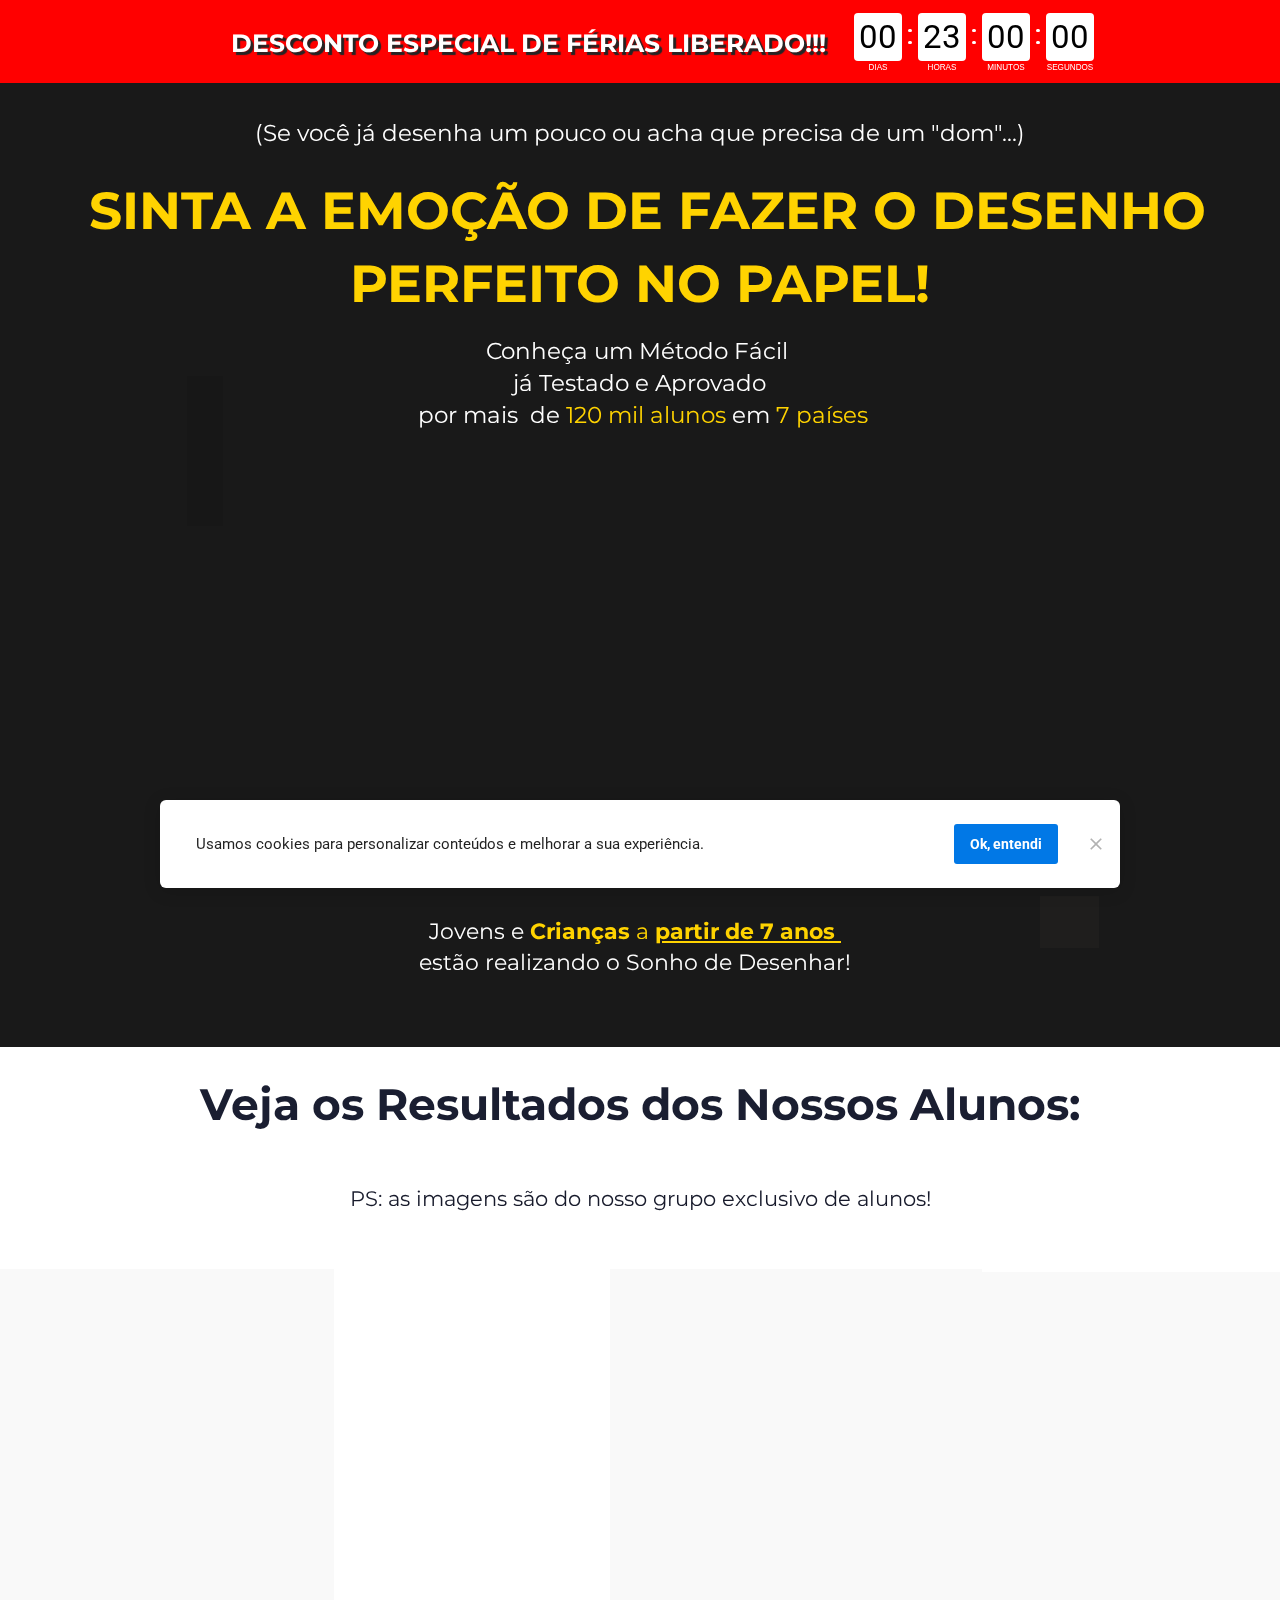
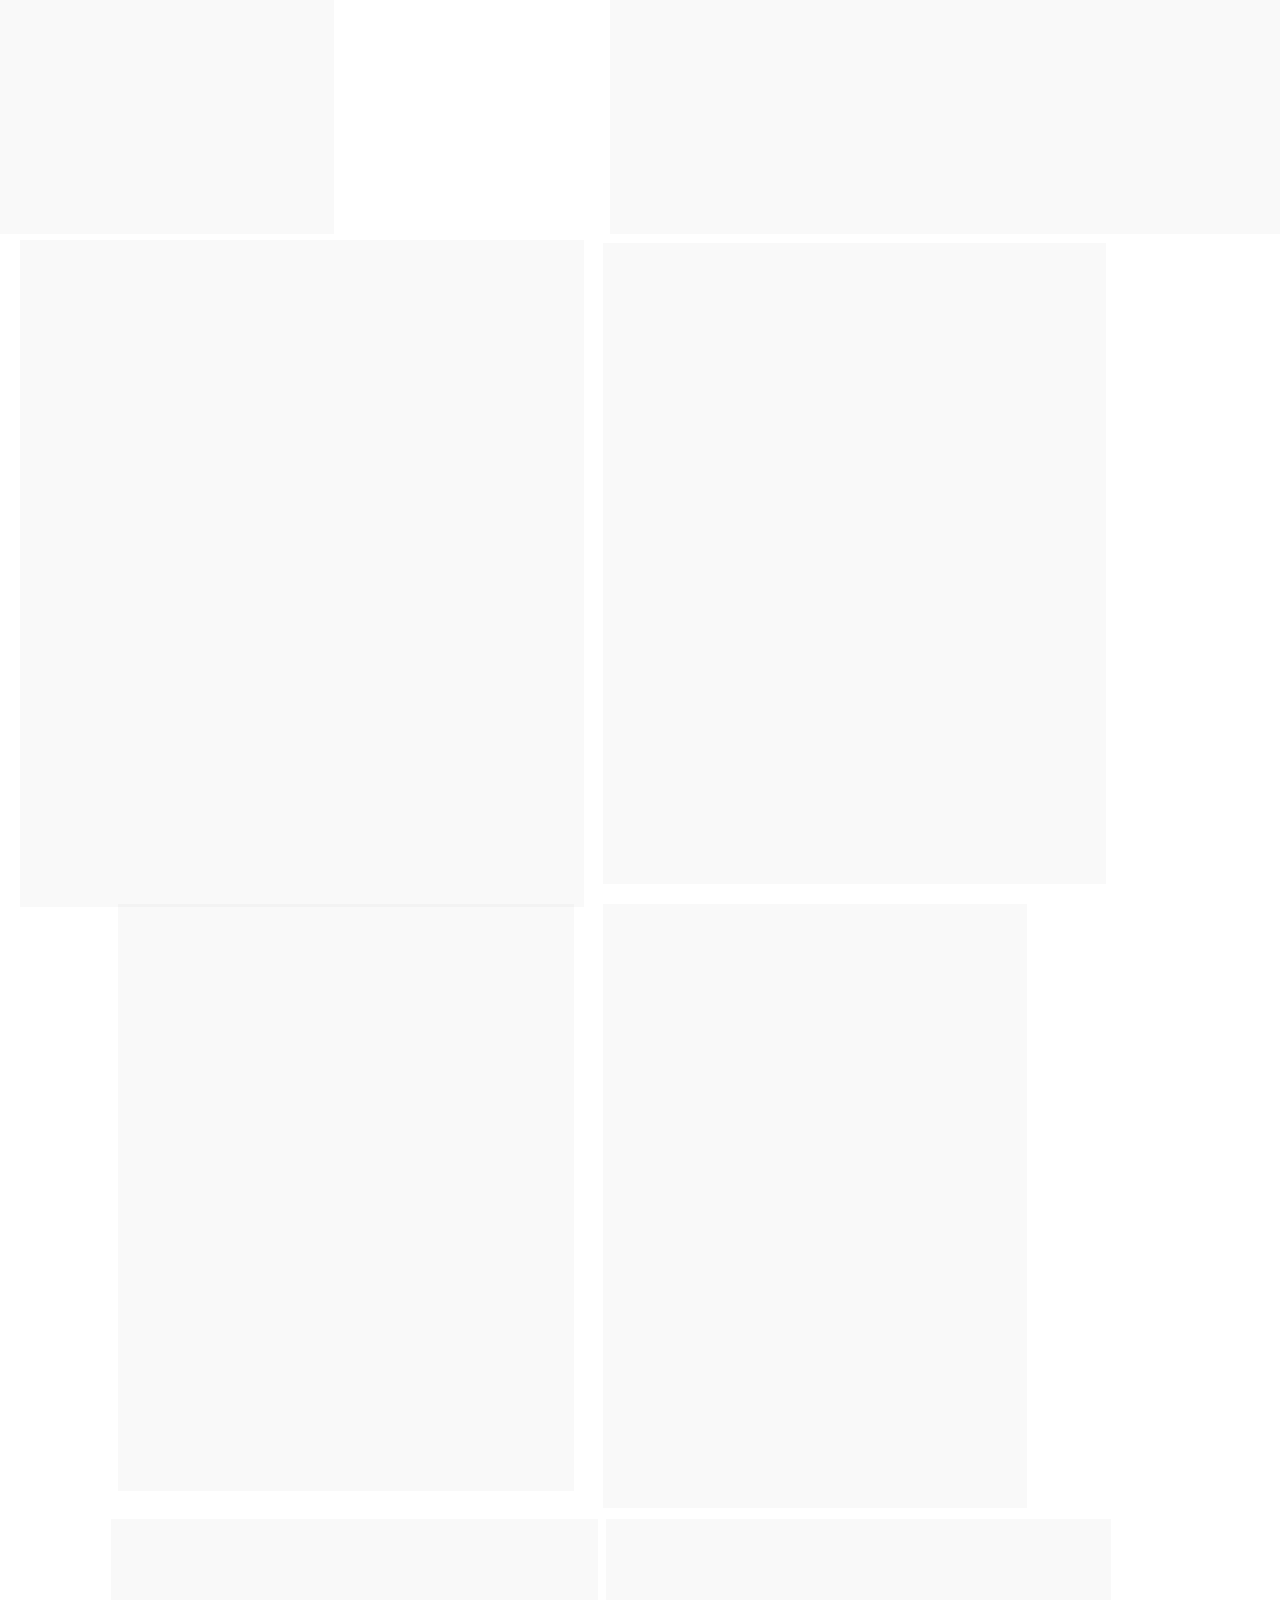
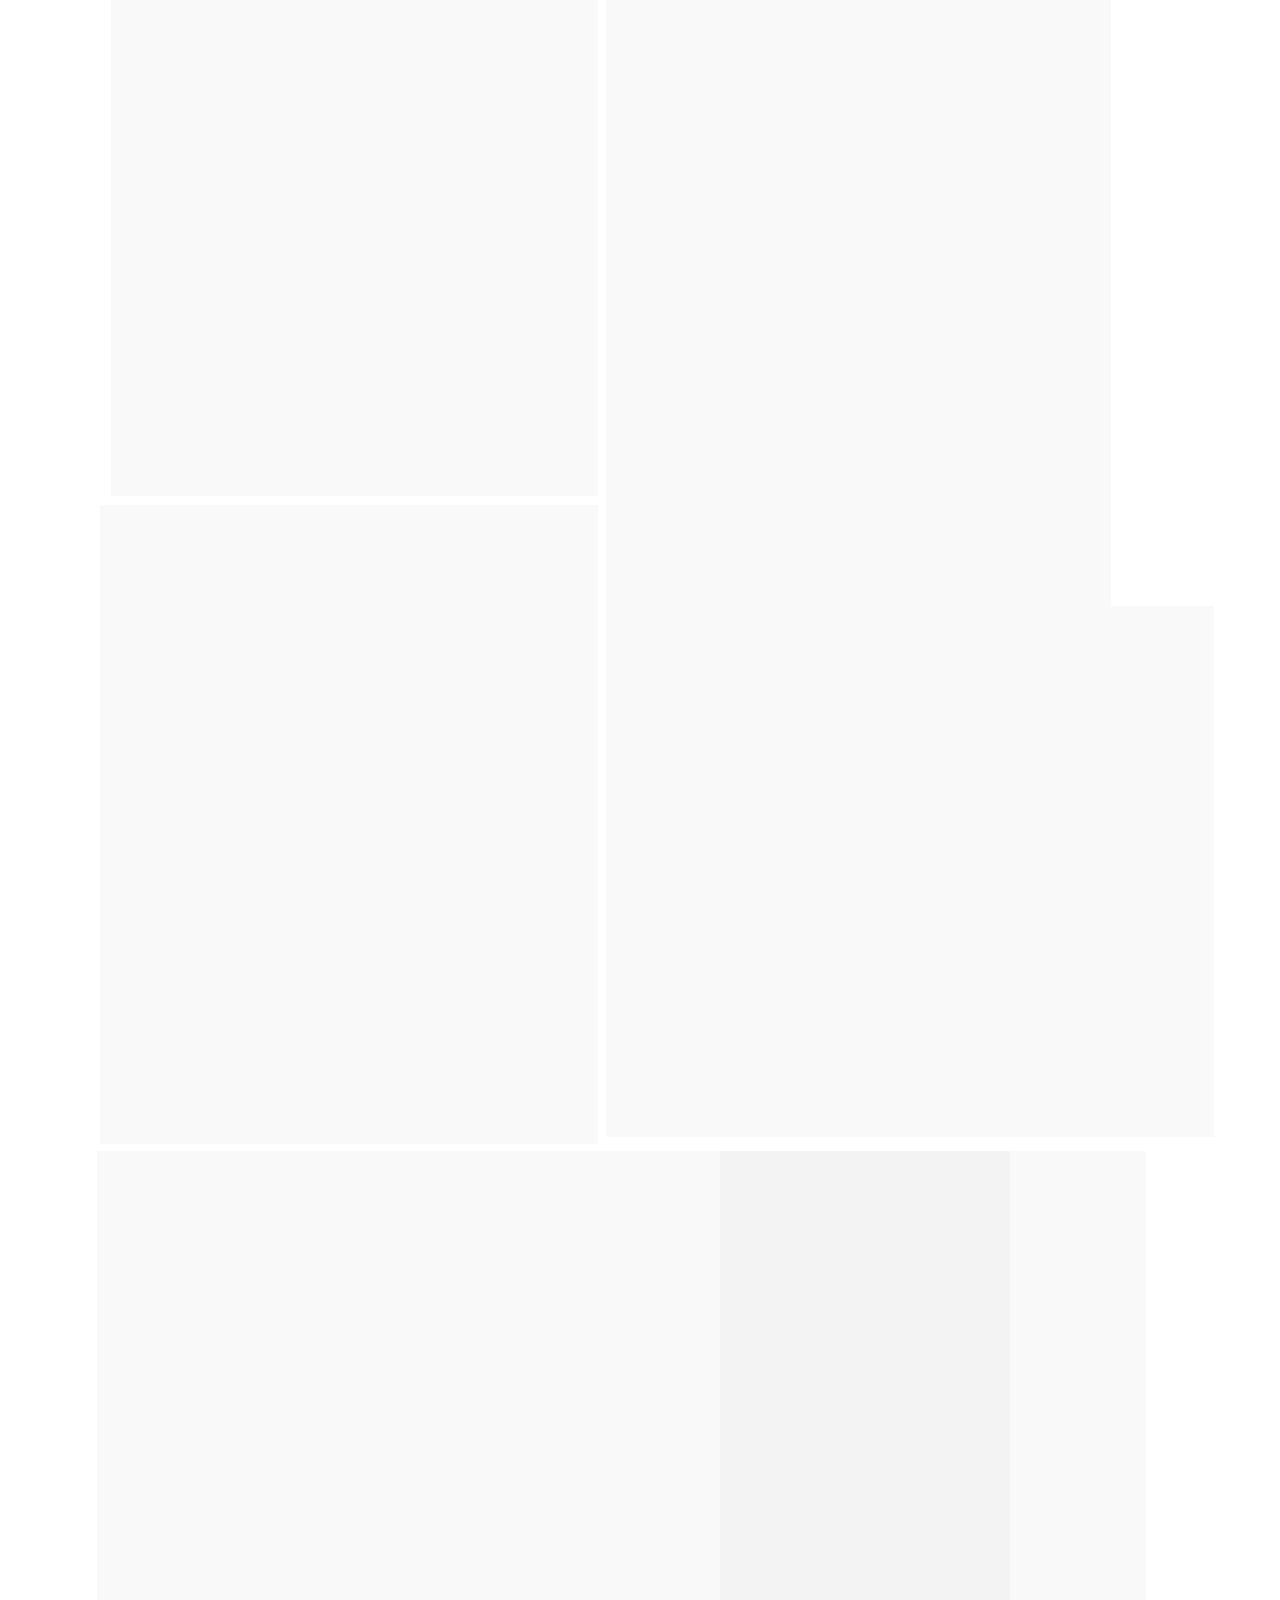
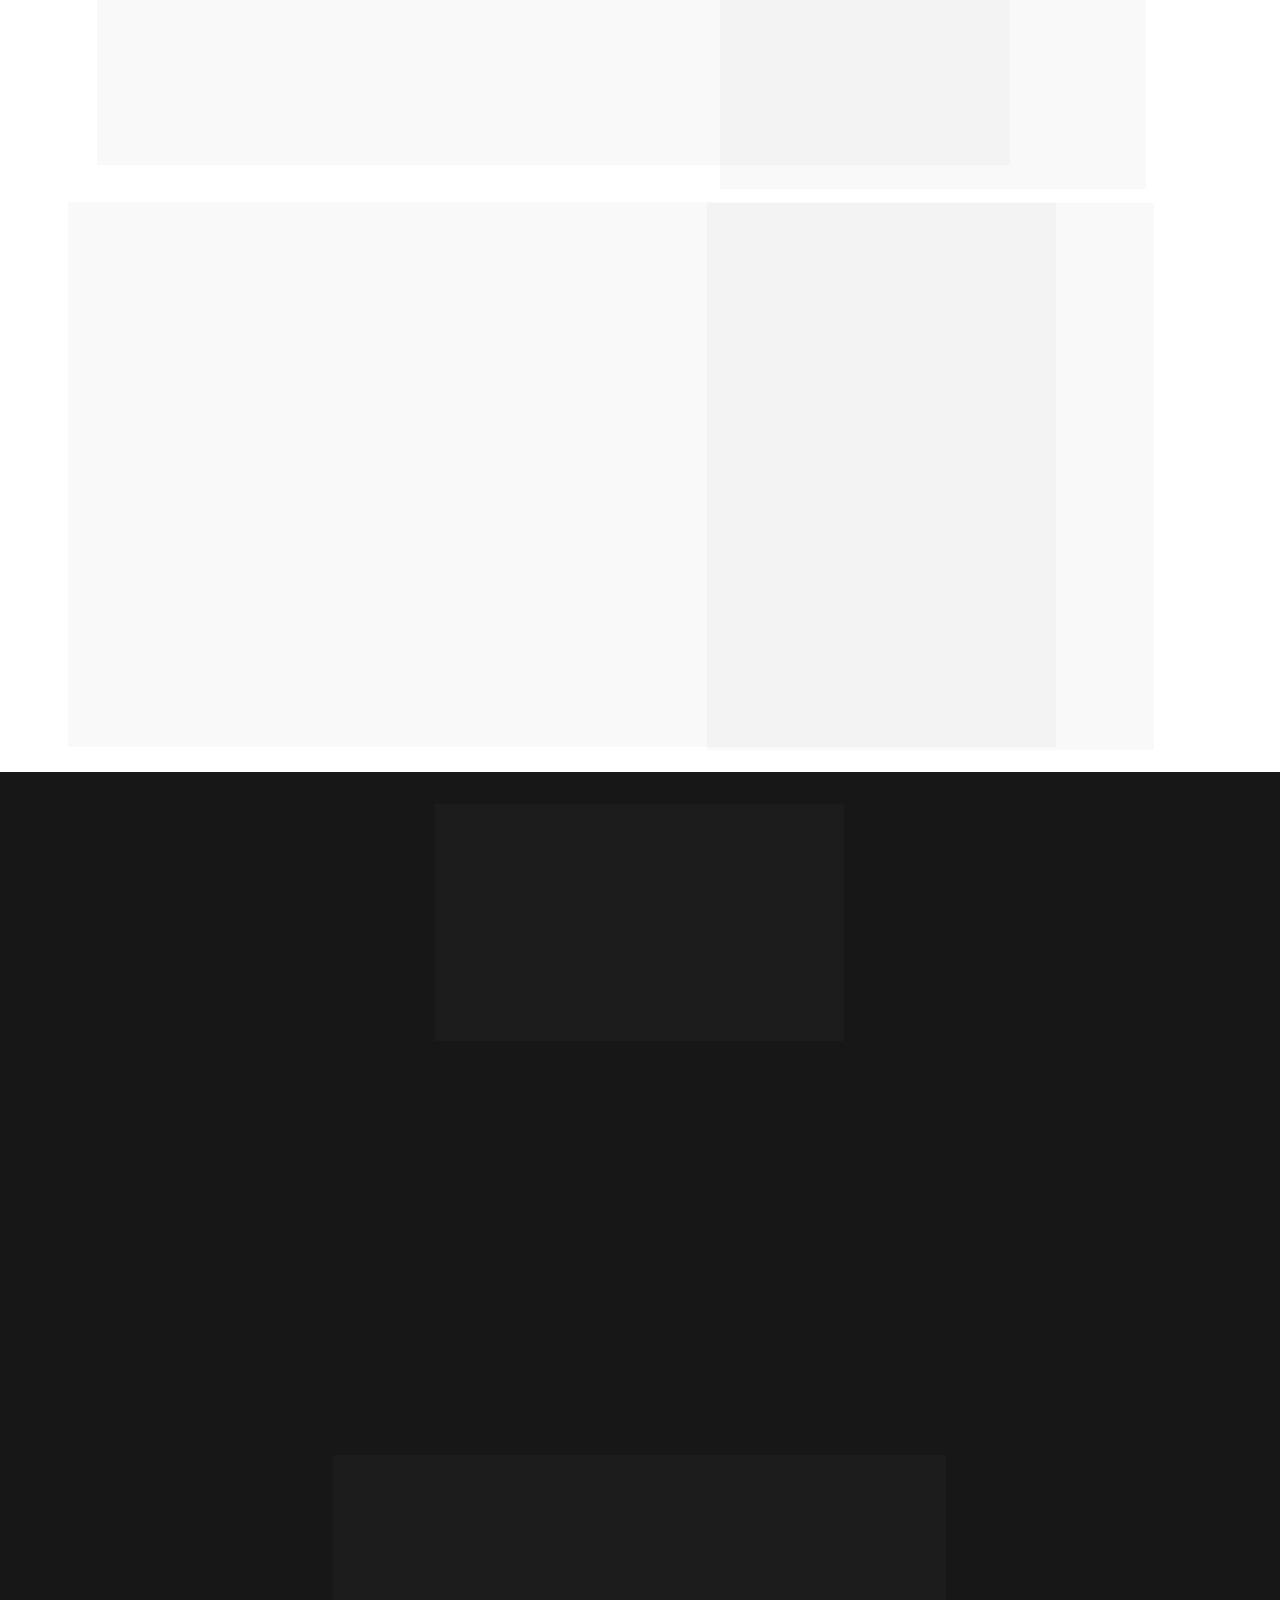
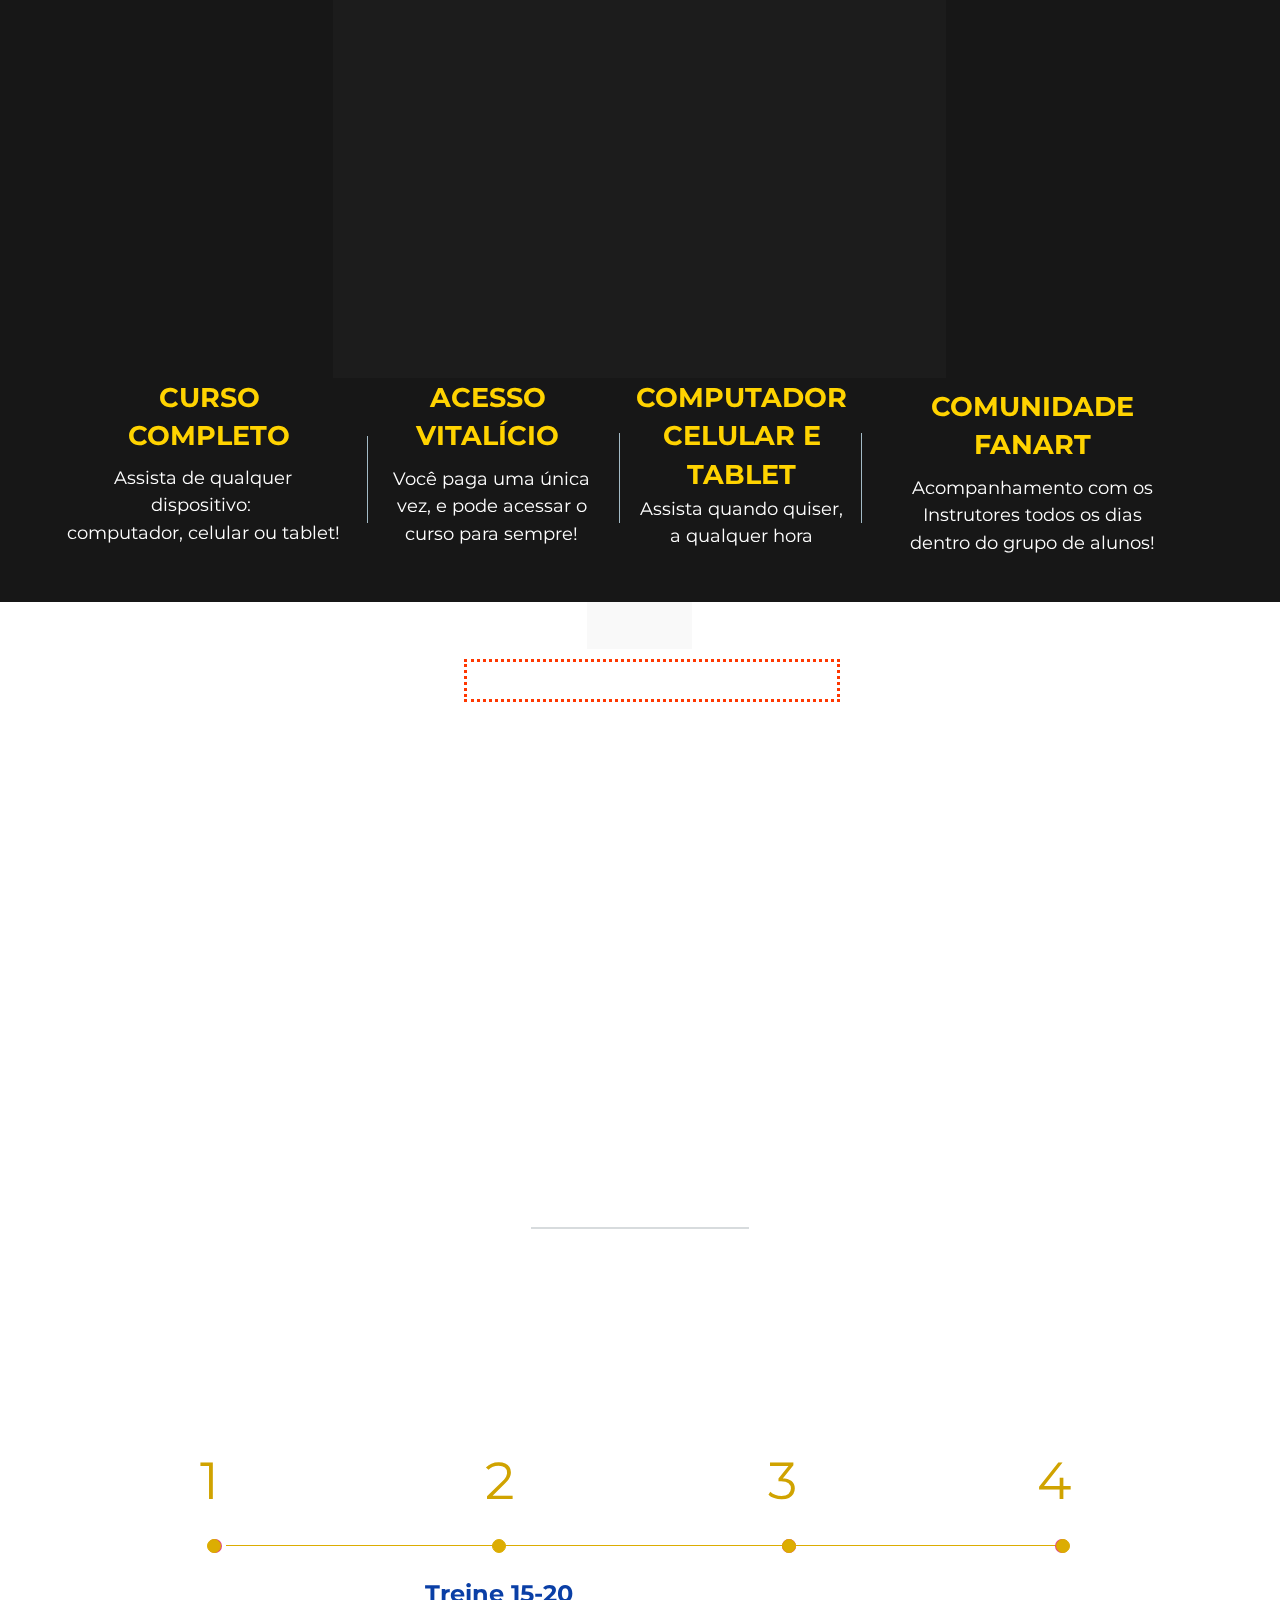
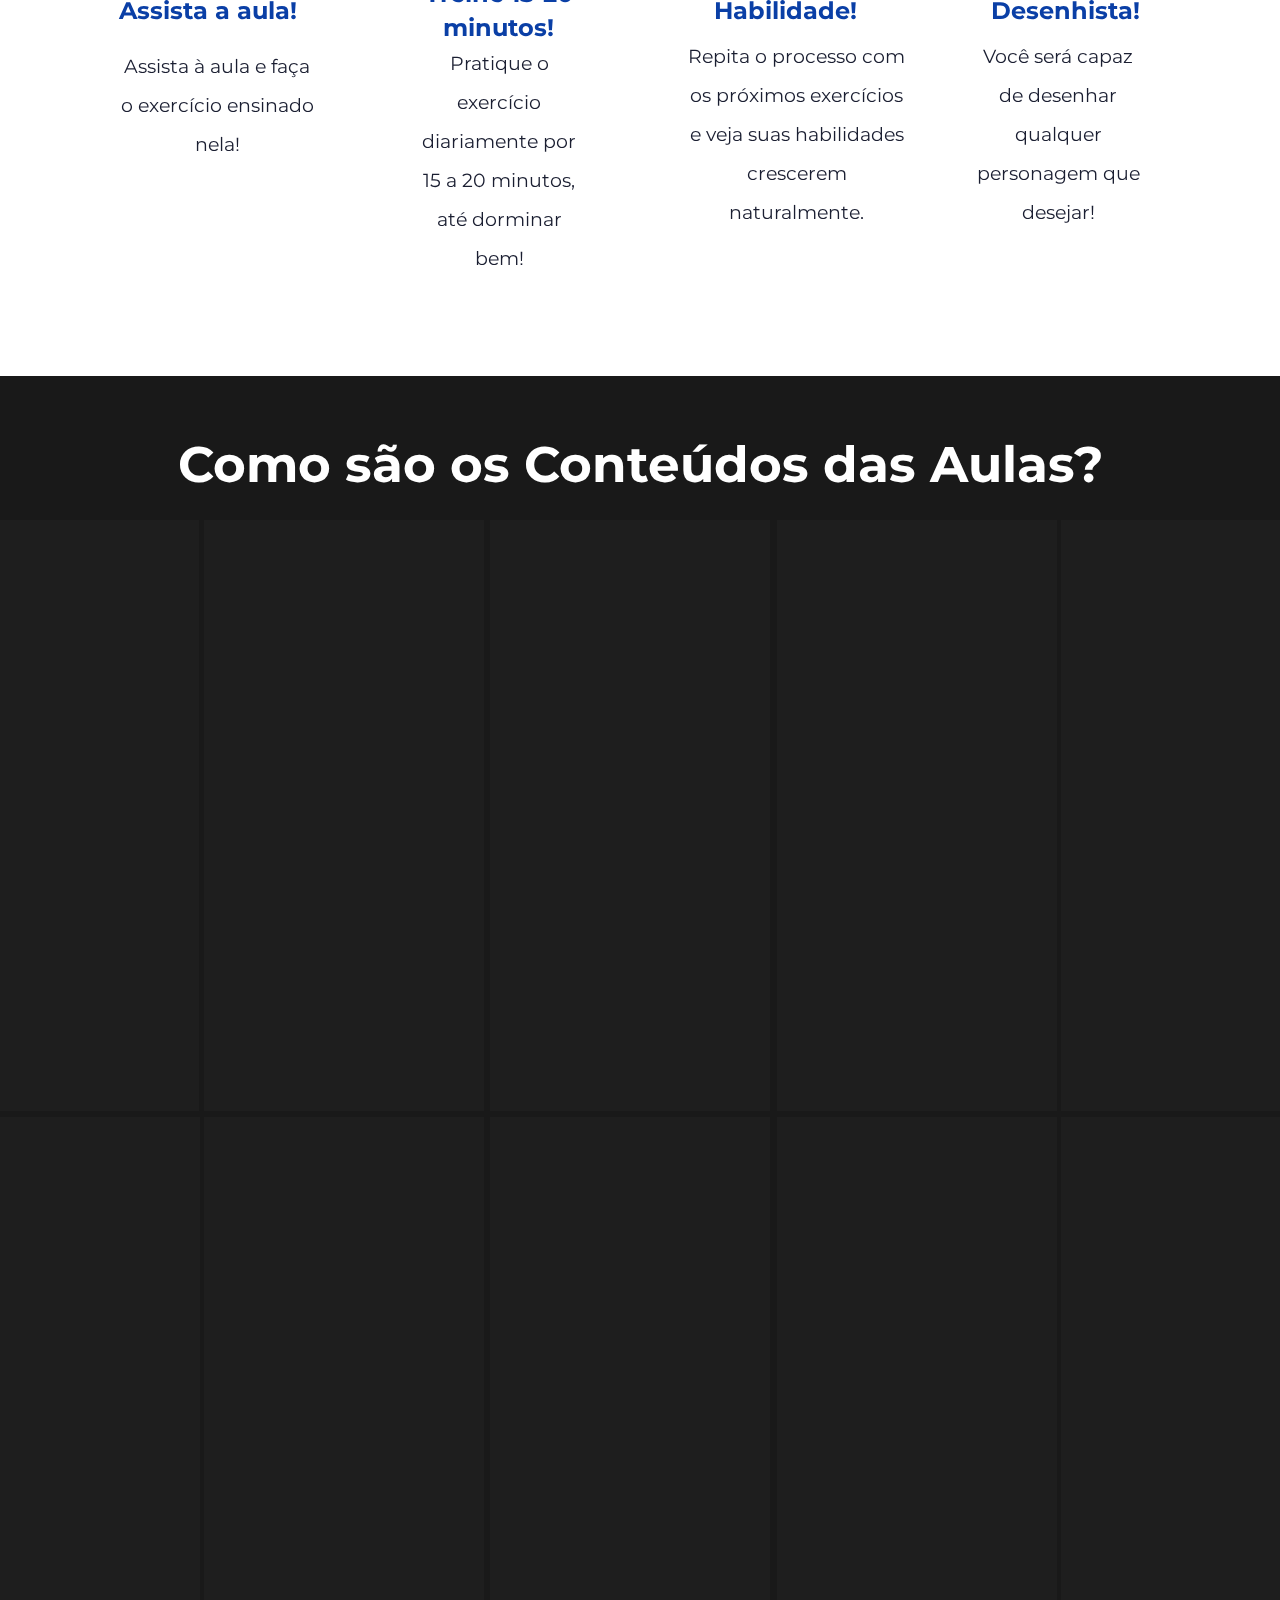
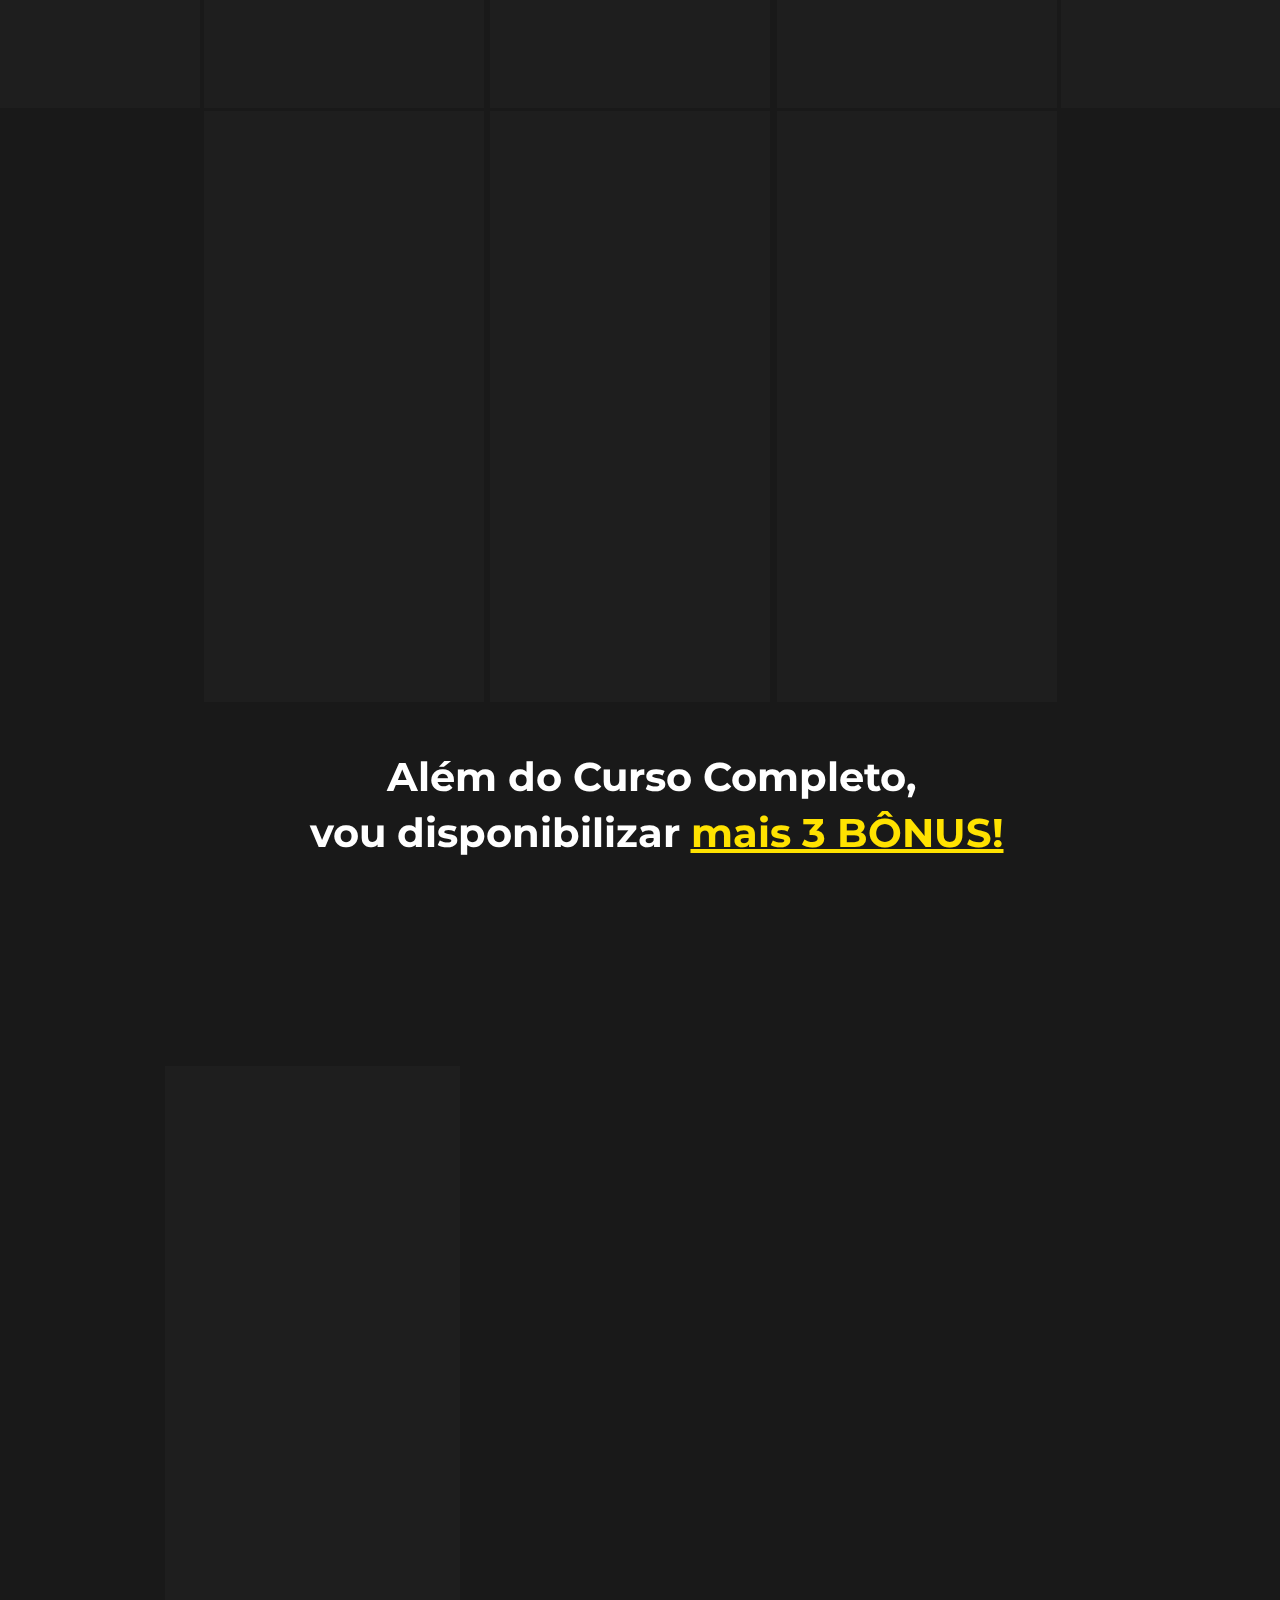
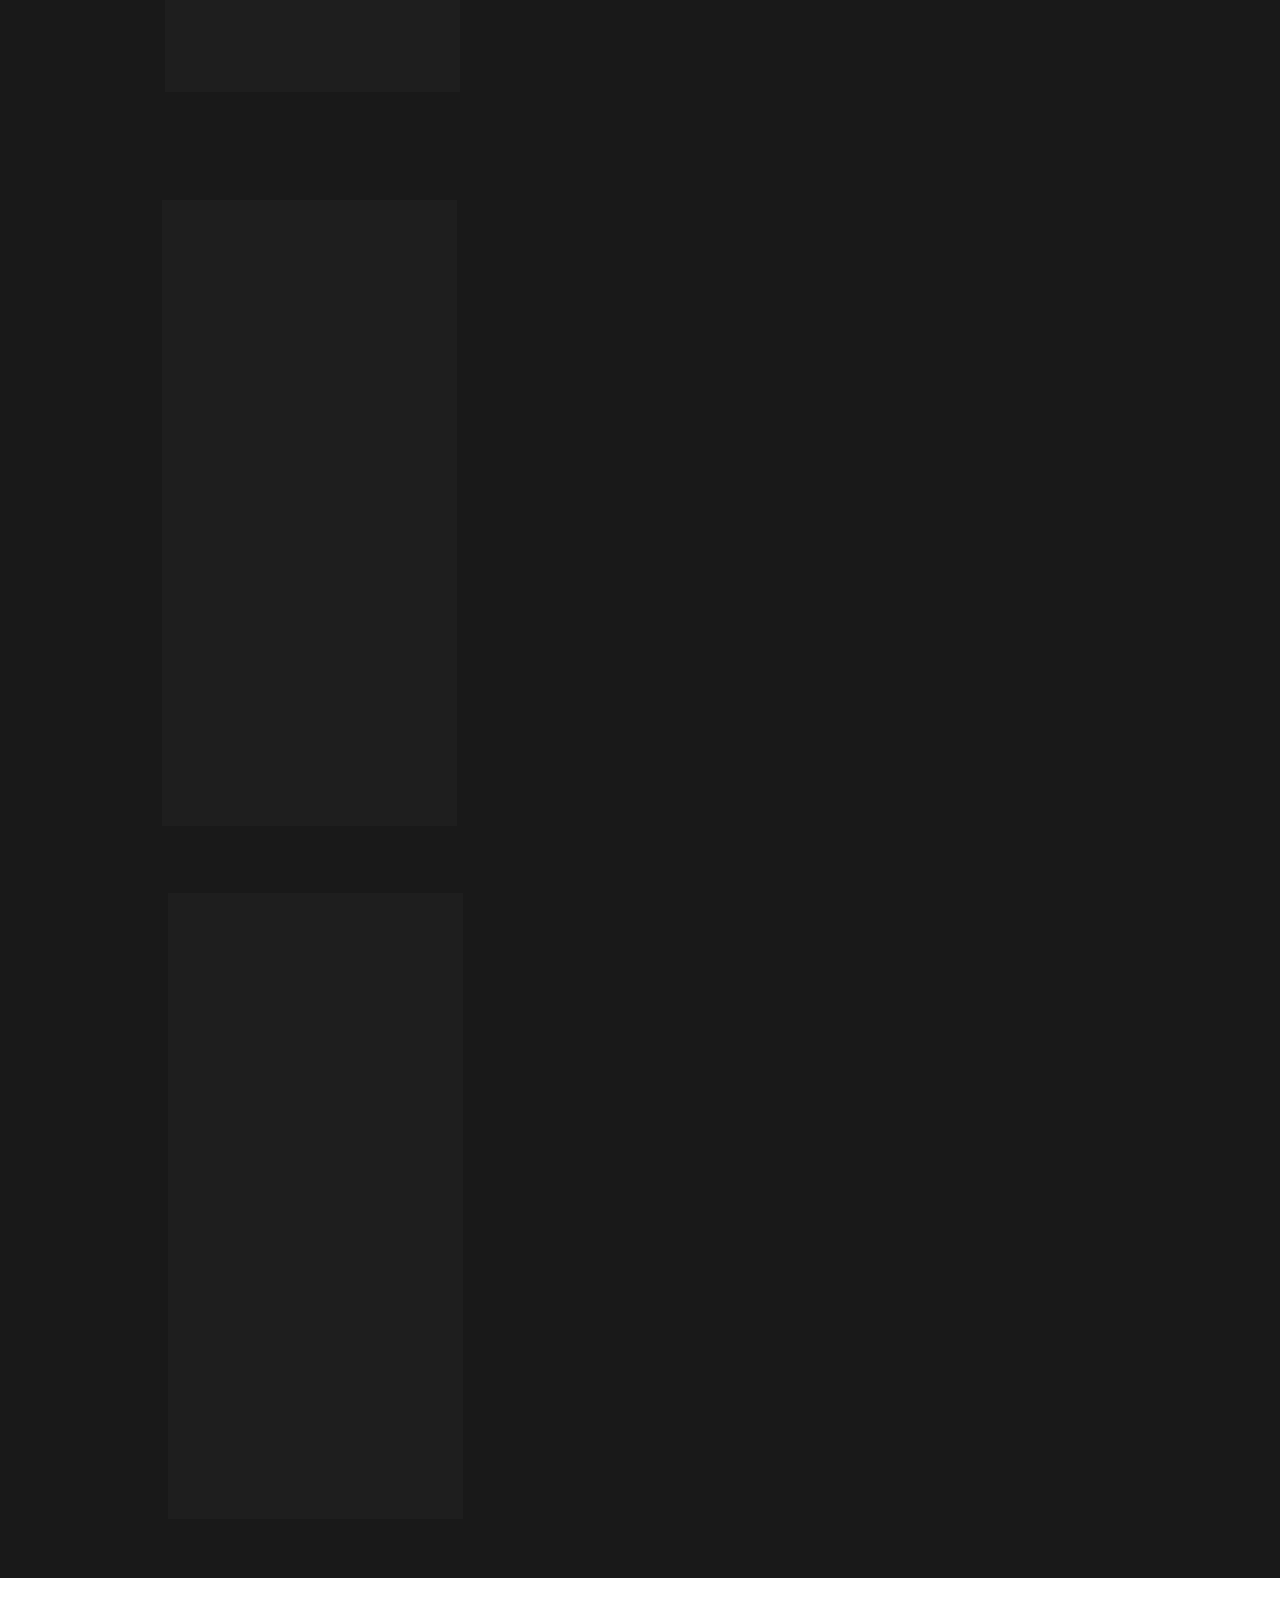
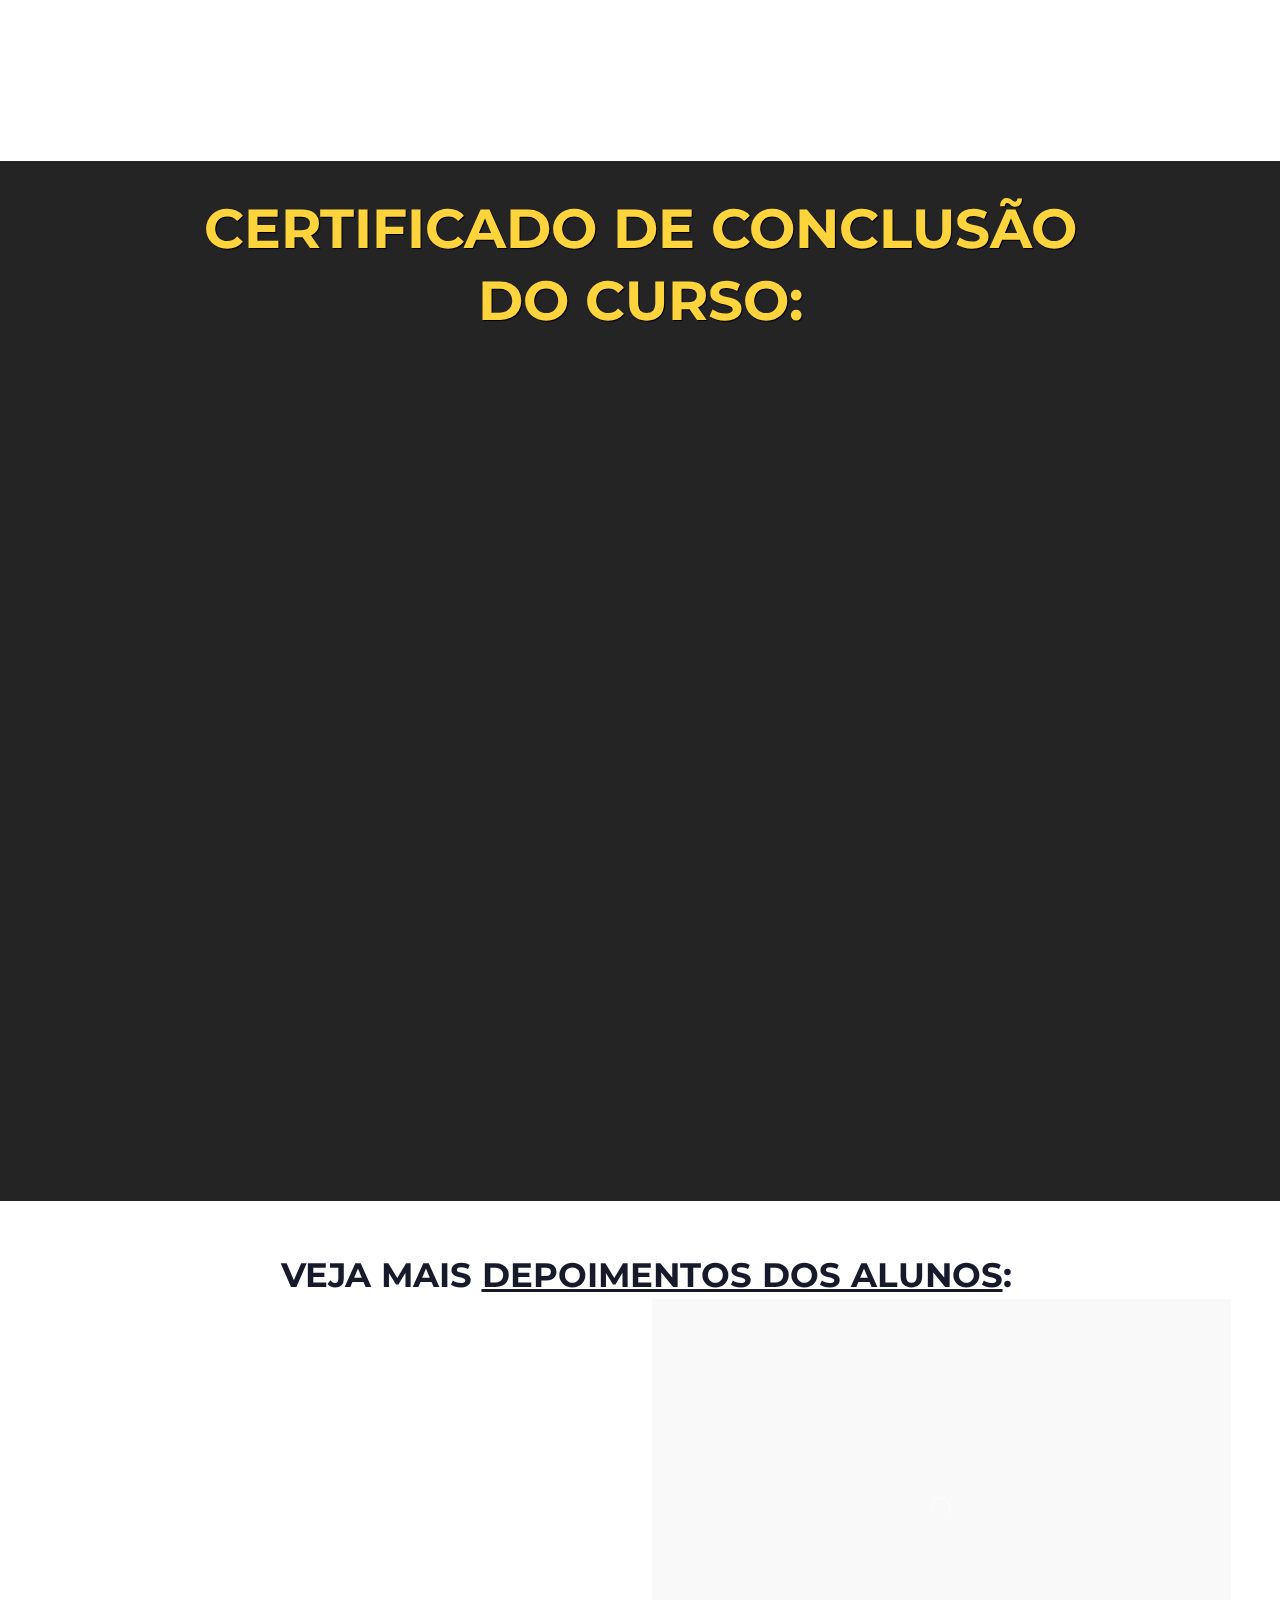
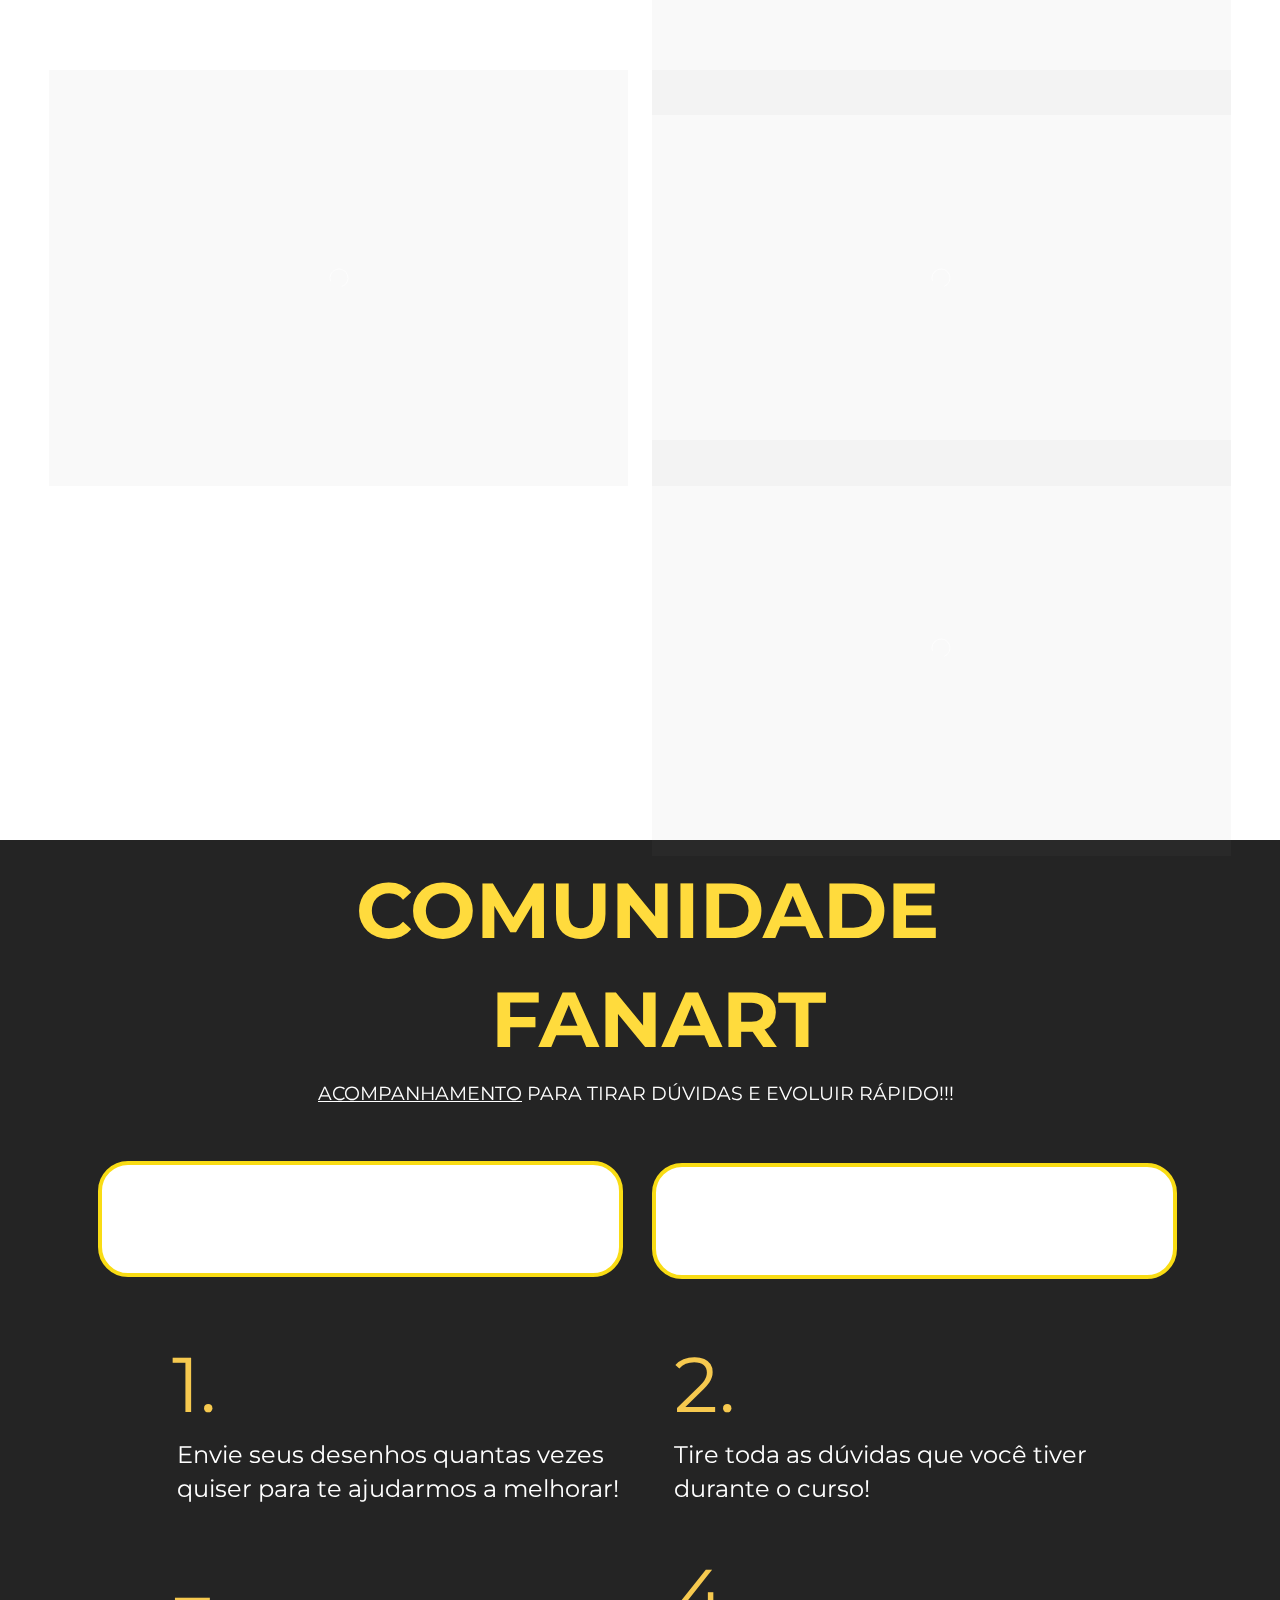
==== commit 8c42b280: ".," ====
--- a/index.html
+++ b/index.html
@@ -1,5 +1,12 @@
 <!DOCTYPE html><html lang="pt-BR" >
 <!-- Mirrored from metodofanart.com.br/ by HTTrack Website Copier/3.x [XR&CO'2014], Fri, 06 Sep 2024 02:07:50 GMT -->
-<head><title>Método Fanart 3.0 - Curso Online</title><meta name="viewport" content="width=device-width, initial-scale=1, maximum-scale=1, user-scalable=no, shrink-to-fit=no"><meta http-equiv="content-type" content="text/html; charset=utf-8"><meta http-equiv="X-UA-Compatible" content="IE=edge,chrome=1"><link rel="icon" href="./cdn.greatsoftwares.com.br/arquivos/paginas/66134-25f72d622f2136b5f5b6bdc57283ceca.png"><link rel="apple-touch-icon" href="./cdn.greatsoftwares.com.br/arquivos/paginas/66134-25f72d622f2136b5f5b6bdc57283ceca.png"><meta name="description" content=""><meta name="keywords" content=""><meta name="robots" content="all" /><meta property="og:locale" content="pt_BR"><meta property="og:type" content="article"><meta property="og:title" content=""><meta property="og:description" content=""><meta property="og:site_name" content=""><meta property="og:url" content="index.html"><meta property="og:image" content="./cdn.greatsoftwares.com.br/arquivos/paginas/66134-25f72d622f2136b5f5b6bdc57283ceca.png"><meta property="og:image:secure_url" content="./cdn.greatsoftwares.com.br/arquivos/paginas/66134-25f72d622f2136b5f5b6bdc57283ceca.png"><style id="css_desktop" type="text/css" media="all"> html,body,div,span,applet,object,iframe,h1,h2,h3,h4,h5,h6,p,blockquote,pre,a,abbr,acronym,address,big,cite,code,del,dfn,em,img,ins,kbd,q,s,samp,small,strike,strong,sub,sup,tt,var,b,u,i,center,dl,dt,dd,ol,ul,li,fieldset,form,label,legend,table,caption,tbody,tfoot,thead,tr,th,td,article,aside,canvas,details,embed,figure,figcaption,footer,header,hgroup,menu,nav,output,ruby,section,summary,time,mark,audio,video{margin:0;padding:0;border:0;vertical-align:baseline;background:none repeat scroll 0 0 transparent;font-family:inherit;font-size:100%;font-style:inherit;font-weight:inherit;outline:0;} html,body{width:100%;-moz-text-size-adjust:100%;-ms-text-size-adjust:100%;-webkit-text-size-adjust:100%;text-size-adjust:100%;font-family:"Montserrat",sans-serif;font-style:normal;font-weight:400;} input,.select,textarea,input:hover,.select-hover,textarea:hover,input:focus,.select-focus,textarea:focus,input:disabled,.select-disabled,textarea:disabled{background:inherit;outline:0;-webkit-box-shadow:none;box-shadow:none;border:0;-webkit-box-sizing:border-box;-khtml-box-sizing:border-box;-ms-box-sizing:border-box;box-sizing:border-box;-webkit-transition:all .25s ease-out;-o-transition:all .25s ease-out;transition:all .25s ease-out;} form textarea,form input,form option{font-family:"Montserrat",sans-serif;font-style:normal;font-weight:400;color:inherit;} html{font-size:10px;font-family:sans-serif;height:-webkit-fill-available;height:-moz-fill-available;height:-o-fill-available;height:-ms-fill-available;transform-origin:left top;-webkit-transform-origin:left top;-ms-transform-origin:left top;-moz-transform-origin:left top;-o-transform-origin:left top;} body{color:rgba(0,0,0,0.87);height:auto;min-width:320px;overflow-x:hidden;overflow-y:scroll;font-size:10px;} article,aside,details,figcaption,figure,footer,header,hgroup,menu,nav,section{display:block} ol,ul{list-style:none} a{margin:0;padding:0;font-size:100%;vertical-align:baseline;background:transparent} .preload *{-webkit-transition:none!important;-moz-transition:none!important;-o-transition:none!important;transition:none!important} b,strong{font-weight:bold;} i,em{font-style:italic;} s{text-decoration:line-through;} a:hover{text-decoration:underline;color:inherit;}  .body_bloquear{width:100%;height:100%;overflow-y:scroll;overflow-x:hidden;position:absolute;top:0;left:0;bottom:0;right:0;} .site_borrar{-webkit-filter:blur(2px);filter:blur(2px);pointer-events:none;-ms-touch-action:none;touch-action:none;height:100%;width:100%;position:fixed;} .gpc-e .c *{-webkit-box-sizing:border-box;box-sizing:border-box;outline:0;line-height:inherit;font-smoothing:antialiased;-webkit-font-smoothing:antialiased;-moz-osx-font-smoothing:antialiased;transform;will-change:background-color,color,opacity,transform;} .gpc-b{width:100%;min-height:40px;-webkit-box-sizing:border-box;-moz-box-sizing:border-box;box-sizing:border-box;position:relative; background-color:#fff;border-width:0px;border-style:solid;border-color:rgba(0,0,0,0);border-right:0 none!important;border-left:0 none!important;background-size:auto;background-repeat:no-repeat;background-position:50%;} .gpc-b_sobreposicao{background-color:#fff;top:0;bottom:0;left:0;right:0;position:absolute;z-index:0;width:100%;height:100%;pointer-events:none;opacity:0;} .gpc-e{position:absolute;-webkit-box-sizing:border-box;-moz-box-sizing:border-box;box-sizing:border-box;} .gpc-e .c{position:relative;width:100%;height:100%;-webkit-box-sizing:border-box;box-sizing:border-box;background-size:cover;background-repeat:no-repeat;background-position:50%;opacity:1;-o-tab-size:4;tab-size:4;-moz-tab-size:4;white-space:pre-wrap;word-wrap:break-word;float:left;transition-property:background-color,color,opacity,transform;will-change:background-color,color,opacity,transform;} .gpc-e.e_html .c{word-break:break-word;white-space:normal;} .gpc-e.e_linha_horizontal{height:auto!important;} .gpc-e.e_linha_horizontal .c{margin:auto 0;width:100%;display:block;border-left:0 none;border-right:0 none;border-top:0 none;margin:5px 0;} .gpc-e.e_linha_vertical{width:auto!important;} .gpc-e.e_linha_vertical .c{margin:0 auto;height:100%;width:auto;display:block;margin:0 5px;} .gpc-e.e_caixa .c{width:100%;height:100%;-webkit-box-sizing:border-box;box-sizing:border-box;-webkit-background-size:auto auto;background-size:auto;background-repeat:no-repeat;background-position:50%;border-top-left-radius:0px;border-top-right-radius:0px;border-bottom-left-radius:0px;border-bottom-right-radius:0px;} .gpc-e.e_circulo .c{width:100%;height:100%;-webkit-box-sizing:border-box;box-sizing:border-box;-webkit-background-size:auto auto;background-size:auto;background-repeat:no-repeat;background-position:50%;} .centralizar{position:relative;width:960px;margin:0 auto;-webkit-box-sizing:border-box;box-sizing:border-box;text-align:left;} .gpc-e.dm{display:none} .gpc-e.dd,.gpc-e.dd.gpc-e.dm{display:block} .gpc-e.esconder_desktop,.gpc-e.gpc-e.dd.esconder_desktop,.gpc-e.gpc-e.dm.esconder_desktop,.gpc-b.esconder_desktop{display:none;} @media all and (max-width:800px){ .gpc-e.esconder_desktop,.gpc-e.gpc-e.dd.esconder_desktop,.gpc-e.gpc-e.dm.esconder_desktop,.gpc-b.esconder_desktop{display:block;} .gpc-e.esconder_mobile,.gpc-b.esconder_mobile{display:none!important} .gpc-e.dd{display:none} .gpc-e.dm,.gpc-e.dd.gpc-e.dm{display:block} } #site{min-width:980px;overflow:hidden;} .link_popup,.link_interno,.link_externo{cursor:pointer} .gpc-e .c.e_botao{cursor:pointer;user-select:none;-webkit-transition:transform,background-color,color,opacity .25s ease-out;-o-transition:transform,background-color,color,opacity .25s ease-out;transition:transform,background-color,color,opacity .25s ease-out;overflow:hidden;line-height:1.3;text-decoration:none;background-color:rgb(30,136,229);background-image:none;color:rgb(255,255,255);border:0px;border-radius:3px;text-align:center;white-space:normal;display:-webkit-box;display:-ms-flexbox;display:flex;-webkit-box-orient:vertical;-webkit-box-direction:normal;-ms-flex-direction:column;flex-direction:column;-webkit-box-align:center;-ms-flex-align:center;align-items:center;-webkit-box-pack:center;-ms-flex-pack:center;justify-content:center;padding:0 8px;} .gpc-e .c .gpc_botao span{-webkit-transition:color,opacity .25s ease-out;-o-transition:color,opacity .25s ease-out;transition:color,opacity .25s ease-out;} .gpc-e .c.e_botao.sombra_botao,.gpc-e .c .gpc_botao span.sombra_botao{-moz-box-shadow:0 1px 3px rgba(1,1,1,.5);box-shadow:0 1px 3px rgba(1,1,1,.5);} .gpc-e .c.e_botao.sombra_3d,.gpc-e .c .gpc_botao span.sombra_3d{height:calc(100% - 5px)} .gpc-e .c.e_html blockquote{display:none} .gpc-e .c.e_html .fb-comments{width:100%!important;height:100%!important;} .gpc-e .c.link_interno{cursor:pointer} .e_circulo{border-radius:50%} .gpc-e.e_imagem .c .imagem_fundo{width:100%;height:100%;background-repeat:no-repeat;border:0px transparent solid;border-radius:inherit;} option:disabled{display:none} .gpc-e.e_video .c{width:100%;height:100%;}  @keyframes se_key{0%{opacity:.5;}100%{opacity:1;}} @-os-keyframes se_key{0%{opacity:.5;}100%{opacity:1;}} @-moz-keyframes se_key{0%{opacity:.5;}100%{opacity:1;}} @-webkit-keyframes se_key{0%{opacity:.5;}100%{opacity:1;}} .se_imagem .c,.se_video,.se_fonte,.se_caixa .c,.se_contador span,.se_slider .imagem{color:transparent!important;background:rgba(128,128,128,.05);background-repeat:no-repeat;background-image:none!important;animation:.8s ease infinite alternate se_key;-webkit-animation:.8s ease infinite alternate se_key;-o-animation:.8s ease infinite alternate se_key;text-shadow:none!important;} .gpc-e.se_video{overflow:hidden;} .se_fonte *{color:transparent!important;text-shadow:none!important;} .se_fonte input,.se_fonte select,.se_fonte textarea,.se_fonte label{opacity:0!important;-moz-opacity:0;filter:alpha(opacity=0);-ms-filter:"alpha(Opacity=0)";transition:0 none;} .ll_background{background-image:none!important;} .gpc-e a:link,.gpc-e a:visited,.gpc-e a{text-decoration:none;} .gpc-e.e_titulo a:hover,.gpc-e.e_texto a:hover{text-decoration:underline;} .aviso_fundo{opacity:0;-moz-opacity:0;filter:alpha(opacity=0);-ms-filter:"alpha(Opacity=0)";position:fixed;top:0;bottom:0;left:0;right:0;background:rgba(0,0,0,.84);z-index:100000;-webkit-transition:all 200ms ease;-moz-transition:all 200ms ease;-ms-transition:all 200ms ease;-o-transition:all 200ms ease;transition:all 200ms ease;} .aviso_texto{opacity:0;-moz-opacity:0;filter:alpha(opacity=0);-ms-filter:"alpha(Opacity=0)";position:fixed;margin:auto;left:0;right:0;color:#fff;top:0;bottom:0;min-height:100px;max-height:300px;z-index:100001;text-align:center;vertical-align:middle;font-size:50px;line-height:2;-webkit-transition:all 200ms ease;-moz-transition:all 200ms ease;-ms-transition:all 200ms ease;-o-transition:all 200ms ease;transition:all 200ms ease;font-family:"",sans-serif;font-style:normal;font-weight:bold;} .mostrar_aviso{opacity:1;-moz-opacity:1;filter:alpha(opacity=100);-ms-filter:"alpha(Opacity=100)"} .esconder{display:none} .video-background{pointer-events:none;width:100%;height:100%;z-index:0;} .video-background iframe{width:140%;height:150%;margin:-18% -20%;} body .gm_fundo{position:absolute;bottom:0;} @media all and (max-width:800px){ .aviso_texto{font-size:35px;} #site{min-width:360px;} .centralizar{width:360px;} .gpc_modal{min-width:175px!important;} } ::-webkit-scrollbar{width:6px;height:6px;background-color:#f9f9f9;} ::-webkit-scrollbar-track{background-color:#f9f9f9;} ::-webkit-scrollbar-thumb{background-color:rgba(0,0,0,0.24);border-radius:6px;-webkit-border-radius:6px;} ::-webkit-scrollbar-thumb:hover{background-color:rgba(0,0,0,0.38);} .carregando{width:30px;height:30px;margin:auto;top:0;bottom:0;right:0;left:0;position:absolute;background-size:30px;background-repeat:no-repeat;background-position:center;background-image:url("[data-uri]");}  @supports (-webkit-marquee-repetition:infinite) and (object-fit:fill){.gpc-e .c{word-break:break-word;white-space:normal;}} @media not all and (min-resolution:.001dpcm){@media{.gpc-e .c{word-break:break-word;white-space:normal;}}}  .e_animacoes{opacity:0;-moz-opacity:0;filter:alpha(opacity=0);-ms-filter:"alpha(Opacity=0)";}  .gpc-e.e_botao *{font-family:"Montserrat",sans-serif;font-style:normal;font-weight:700;} @media all and (max-width:800px){.gpc-e.e_botao *{font-family:"Montserrat",sans-serif;font-style:normal;font-weight:700;}}  .gpc-e .c.e_titulo * a:hover,.gpc-e .c.e_titulo * a:link,.gpc-e .c.e_titulo * a:visited,.gpc-e .c.e_texto * a:hover,.gpc-e .c.e_texto * a:visited,.gpc-e .c.e_texto * a:link{color:inherit;font-weight:inherit;font-style:inherit;} .gpc-e p,.gpc-e ol,.gpc-e ul,.gpc-e pre,.gpc-e blockquote,.gpc-e h1,.gpc-e h2,.gpc-e h3,.gpc-e h4,.gpc-e h5,.gpc-e h6{margin:0;padding:0;font-size:inherit;font-weight:inherit;font-style:inherit;} .gpc-e .c.e_titulo h1,.gpc-e .c.e_titulo h1 *{font-family:"Montserrat",sans-serif;font-style:normal;font-weight:400;} .gpc-e .c.e_titulo h2,.gpc-e .c.e_titulo h2 *{font-family:"Montserrat",sans-serif;font-style:normal;font-weight:700;} .gpc-e .c.e_titulo h3,.gpc-e .c.e_titulo h3 *{font-family:"Montserrat",sans-serif;font-style:normal;font-weight:700;} .gpc-e .c.e_titulo h4,.gpc-e .c.e_titulo h4 *{font-family:"Montserrat",sans-serif;font-style:normal;font-weight:800;} .gpc-e .c.e_titulo h5,.gpc-e .c.e_titulo h5 *{font-family:"Montserrat",sans-serif;font-style:normal;font-weight:800;} .gpc-e .c.e_titulo h6,.gpc-e .c.e_titulo h6 *{font-family:"Montserrat",sans-serif;font-style:normal;font-weight:800;} .gpc-e .c.e_texto,.gpc-e .c.e_texto *{font-family:"Montserrat",sans-serif;font-style:normal;font-weight:inherit;} .gpc-e .c.e_titulo * b *,.gpc-e .c.e_titulo * strong *,.gpc-e .c.e_texto * b *,.gpc-e .c.e_texto * strong *,.gpc-e .c.e_titulo * b,.gpc-e .c.e_titulo * strong,.gpc-e .c.e_texto * b,.gpc-e .c.e_texto * strong{font-weight:bold;font-style:inherit;} .gpc-e .c.e_titulo * em,.gpc-e .c.e_texto * em,.gpc-e .c.e_titulo * i,.gpc-e .c.e_texto * i,.gpc-e .c.e_titulo * em *,.gpc-e .c.e_texto * em *,.gpc-e .c.e_titulo * i *,.gpc-e .c.e_texto * i *{font-style:italic;} .gpc-e .c.e_titulo * s,.gpc-e .c.e_texto * s,.gpc-e .c.e_titulo * strike,.gpc-e .c.e_texto * strike{text-decoration:line-through;font-weight:inherit;} .gpc-e .c.e_titulo * u,.gpc-e .c.e_texto * u{text-decoration:underline;font-weight:inherit;} .gpc-e .c.e_titulo ul,.gpc-e .c.e_texto ul{list-style-type:none;vertical-align:top;zoom:1;*display:inline;padding-left:1.5em;} .gpc-e .c.e_titulo ul li,.gpc-e .c.e_texto ul li,.gpc-e .c.e_titulo ol li,.gpc-e .c.e_texto ol li{position:relative;} .gpc-e .c.e_titulo ul li > span:first-child:before,.gpc-e .c.e_titulo ul li > font:first-child:before,.gpc-e .c.e_titulo ul li > b:first-child:before,.gpc-e .c.e_titulo ul li > i:first-child:before,.gpc-e .c.e_titulo ul li > a:first-child:before,.gpc-e .c.e_titulo ul li > u:first-child:before,.gpc-e .c.e_texto ul li > span:first-child:before,.gpc-e .c.e_texto ul li > font:first-child:before,.gpc-e .c.e_texto ul li > b:first-child:before,.gpc-e .c.e_texto ul li > i:first-child:before,.gpc-e .c.e_texto ul li > a:first-child:before,.gpc-e .c.e_texto ul li > u:first-child:before{display:list-item;content:"●";position:absolute;float:left;left:-1.5em;top:0;width:1.5em;text-align:center;} .gpc-e .c.e_titulo ol,.gpc-e .c.e_texto ol{list-style-type:none;display:inline-block;vertical-align:top;zoom:1;*display:inline;counter-reset:lista_o;padding-left:1.5em;} .gpc-e .c.e_titulo ol li > span:first-child:before,.gpc-e .c.e_titulo ol li > font:first-child:before,.gpc-e .c.e_titulo ol li > b:first-child:before,.gpc-e .c.e_titulo ol li > i:first-child:before,.gpc-e .c.e_titulo ol li > a:first-child:before,.gpc-e .c.e_titulo ol li > u:first-child:before,.gpc-e .c.e_texto ol li > span:first-child:before,.gpc-e .c.e_texto ol li > font:first-child:before,.gpc-e .c.e_texto ol li > b:first-child:before,.gpc-e .c.e_texto ol li > i:first-child:before,.gpc-e .c.e_texto ol li > a:first-child:before,.gpc-e .c.e_texto ol li > u:first-child:before{counter-increment:lista_o;display:list-item;content:counter(lista_o)".";position:absolute;float:left;left:-2em;top:0;width:2em;text-align:center;}    .gpc-e.e_timer .c{font-size:50px;} .gpc-e.e_timer .c .contador{width:100%;height:100%;float:left;display:-webkit-box;display:-webkit-flex;display:-ms-flexbox;display:flex;-webkit-flex-wrap:wrap;-ms-flex-wrap:wrap;flex-wrap:wrap;-webkit-align-content:space-between;-ms-flex-line-pack:justify;align-content:space-between;font-style:normal;font-weight:normal;} .gpc-e.e_timer .c .contador_timer,.gpc-e.e_timer .c .contador_titulos{width:100%;display:-webkit-box;display:-webkit-flex;display:-ms-flexbox;display:flex;-webkit-box-pack:justify;-webkit-justify-content:space-between;-ms-flex-pack:justify;justify-content:space-between;-webkit-flex-wrap:nowrap;-ms-flex-wrap:nowrap;flex-wrap:nowrap;margin:auto;} .gpc-e.e_timer .c .contador_titulos{font-size:22%;top:0px;height:20%;line-height:1em;text-transform:uppercase;-webkit-box-ordinal-group:2;-webkit-order:1;-ms-flex-order:1;order:1;-webkit-box-align:center;-webkit-align-items:center;-ms-flex-align:center;align-items:center} .gpc-e.e_timer .c .contador_titulos *{font-family:Arial,sans-serif;} .gpc-e.e_timer .c .contador_titulos span{width:20%;text-align:center;} .gpc-e.e_timer .c .contador_timer{-webkit-box-ordinal-group:3;-webkit-order:2;-ms-flex-order:2;order:2;height:78%;font-size:88%;} .gpc-e.e_timer .c .contador_timer *{font-family:Roboto,sans-serif;} .gpc-e.e_timer .c .contador_separador,.gpc-e.e_timer .c .contador_dias,.gpc-e.e_timer .c .contador_horas,.gpc-e.e_timer .c .contador_minutos,.gpc-e.e_timer .c .contador_segundos{color:#fff;-webkit-border-radius:4px;border-radius:4px;float:left;position:relative;text-align:center;width:20%;display:-webkit-box;display:-webkit-flex;display:-ms-flexbox;display:flex;-webkit-box-align:center;-webkit-align-items:center;-ms-flex-align:center;align-items:center;-webkit-box-pack:center;-webkit-justify-content:center;-ms-flex-pack:center;justify-content:center;} .gpc-e.e_timer .c .contador_dias span,.gpc-e.e_timer .c .contador_horas span,.gpc-e.e_timer .c .contador_minutos span,.gpc-e.e_timer .c .contador_segundos span,.gpc-e.e_timer .c .contador_separador span{width:100%;} .gpc-e.e_timer .c .contador_separador{background:none;-webkit-border-radius:0;border-radius:0;padding:0;height:100%;width:5%;position:relative;} .gpc-e.e_timer .c .contador_separador .pontos{-moz-border-radius:100px;-webkit-border-radius:100px;border-radius:100px;height:7%;right:0;margin:auto;left:0;position:absolute;width:30%;} .gpc-e.e_timer .c .contador_separador .pontos-topo{top:34%;} .gpc-e.e_timer .c .contador_separador .pontos-baixo{bottom:34%;} .gpc-e.e_timer .c .contador.titulo_topo .contador_titulos{-webkit-box-ordinal-group:2;-webkit-order:1;-ms-flex-order:1;order:1;} .gpc-e.e_timer .c .contador.titulo_baixo .contador_titulos{-webkit-box-ordinal-group:3;-webkit-order:2;-ms-flex-order:2;order:2;} .gpc-e.e_timer .c .contador.titulo_topo .contador_timer{-webkit-box-ordinal-group:3;-webkit-order:2;-ms-flex-order:2;order:2;} .gpc-e.e_timer .c .contador.titulo_baixo .contador_timer{-webkit-box-ordinal-group:2;-webkit-order:1;-ms-flex-order:1;order:1;} .gpc-e.e_timer .c.horas .contador_titulos span,.gpc-e.e_timer .c.horas .contador_horas,.gpc-e.e_timer .c.horas .contador_minutos,.gpc-e.e_timer .c.horas .contador_segundos{width:27%;} .gpc-e.e_timer .c.minutos .contador_titulos span,.gpc-e.e_timer .c.minutos .contador_minutos,.gpc-e.e_timer .c.minutos .contador_segundos{width:43%;} .gpc-e.e_timer .c .contador_titulos span.contador_separador{width:5%} .gpc-e.e_timer .c.horas .contador_separador,.gpc-e.e_timer .c.horas .contador_titulos span.contador_separador{width:8%;} .gpc-e.e_timer .c.horas .contador_separador .pontos{height:8%;width:29%;} .gpc-e.e_timer .c.minutos .contador_separador,.gpc-e.e_timer .c.minutos .contador_titulos span.contador_separador{width:10%;}    .gpc-e .c.e_video{border:0px solid #a3bac6;}   #b_717761_1_17207564496690a8e1519de{height:82.5625px;background-color:rgb(255,0,0);border-color:rgb(255,0,0);}#b_717761_1_17207564496690a8e1519de .gpc-b_sobreposicao{opacity:0;background-color:#fff;}#e_717761_1_17207564496690a8e176a37923490043{width:1310.93px;left:-287.504px;top:26.2833px;z-index:427;transform:translate(0px,0px);}#e_717761_1_17207564496690a8e176a37923490043 .c{z-index:427;font-size:25px;line-height:35px;text-align:center;letter-spacing:0px;text-shadow:rgb(36,36,36) 3px 3px 1px;;}#e_717761_1_17207564496690a8e176a37923490043 .c > H1:nth-of-type(1) > SPAN:nth-of-type(1){color:#ffffff;}@-webkit-keyframes e_717761_1_17207564496690a8e176a37923490043_animacao{0%{-webkit-transform:scale(0);-webkit-animation-timing-function:ease-in;opacity:0;}38%{-webkit-transform:scale(1);-webkit-animation-timing-function:ease-out;opacity:1;}55%{-webkit-transform:scale(0.7);-webkit-animation-timing-function:ease-in;}72%{-webkit-transform:scale(1);-webkit-animation-timing-function:ease-out;}81%{-webkit-transform:scale(0.84);-webkit-animation-timing-function:ease-in;}89%{-webkit-transform:scale(1);-webkit-animation-timing-function:ease-out;}95%{-webkit-transform:scale(0.95);-webkit-animation-timing-function:ease-in;}100%{-webkit-transform:scale(1);-webkit-animation-timing-function:ease-out;}}@keyframes e_717761_1_17207564496690a8e176a37923490043_animacao{0%{transform:scale(0);animation-timing-function:ease-in;opacity:0;}38%{transform:scale(1);animation-timing-function:ease-out;opacity:1;}55%{transform:scale(0.7);animation-timing-function:ease-in;}72%{transform:scale(1);animation-timing-function:ease-out;}81%{transform:scale(0.84);animation-timing-function:ease-in;}89%{transform:scale(1);animation-timing-function:ease-out;}95%{transform:scale(0.95);animation-timing-function:ease-in;}100%{transform:scale(1);animation-timing-function:ease-out;}}#e_717761_1_17207564496690a8e176d02067417990{z-index:428;width:239.9972029px;height:61.3333px;left:694px;top:13.1113px;transform:translate(0px,0px);z-index:428;z-index:428;}#e_717761_1_17207564496690a8e176d02067417990 .c{z-index:428;font-size:37px;}#e_717761_1_17207564496690a8e176d02067417990 .contador_timer{-webkit-box-ordinal-group:2;-webkit-order:1;-ms-flex-order:1;order:1;}#e_717761_1_17207564496690a8e176d02067417990 .contador_titulos{-webkit-box-ordinal-group:3;-webkit-order:2;-ms-flex-order:2;order:2;}#e_717761_1_17207564496690a8e176d02067417990 .contador_titulos{color:rgb(255,255,255);}#e_717761_1_17207564496690a8e176d02067417990 .contador_itens{background-color:rgb(255,255,255);color:rgb(0,0,0);border-radius:4px;}#e_717761_1_17207564496690a8e176d02067417990 .contador_separador .pontos{background-color:rgb(255,255,255);}#b_717761_1_17207564496690a8e15199b{height:964px;background-image:none;background-position:50% center;background-repeat:no-repeat;background-size:auto;background-color:rgb(25,25,25);background-attachment:fixed;}#b_717761_1_17207564496690a8e15199b .gpc-b_sobreposicao{opacity:0;}#e_717761_1_17207564496690a8e151d61990738175{width:1297.52px;left:-168.75px;top:92.891px;z-index:1;transform:translate(0px,0px);}#e_717761_1_17207564496690a8e151d61990738175 .c{line-height:1.4;letter-spacing:0px;text-align:center;font-size:52px;text-shadow:none;opacity:1;z-index:1;;}#e_717761_1_17207564496690a8e151d61990738175 .c > H2:nth-of-type(1) > SPAN:nth-of-type(1){color:rgb(255,211,0);}#e_717761_1_17207564496690a8e151e49899775701_d{height:30.8945px;width:26.3519px;left:463.342px;top:917.925px;z-index:209;transform:translate(0px,0px);}#e_717761_1_17207564496690a8e151e49899775701_d .c{z-index:209;filter:hue-rotate(360deg) saturate(2) brightness(2) contrast(1) invert(0) sepia(0) blur(0px) grayscale(0);box-shadow:none;border-radius:0px;}#e_717761_1_17207564496690a8e151e49899775701_d .c .imagem_fundo{border:0px solid rgb(163,186,198);border-radius:0px;opacity:1;background-image:url("https://cdn.greatpages.com.br/www.metodofanart.com.br/1720756503/imagens/desktop/717761_1_17207564496690a8e151e49899775701_d.svg");background-size:26.3519px 30.8945px;background-position:0px 0px;background-repeat:no-repeat;display:block;}@-webkit-keyframes e_717761_1_17207564496690a8e151e49899775701_animacao{0%{-webkit-transform:translateY(-50px);opacity:0}100%{-webkit-transform:translateY(0px);opacity:1;}}@keyframes e_717761_1_17207564496690a8e151e49899775701_animacao{0%{transform:translateY(-50px);opacity:0}100%{transform:translateY(0px);opacity:1;}}#e_717761_1_17207564496690a8e151ed2887338376{height:52px;width:58.9219px;left:880.008px;top:812.938px;z-index:206;transform:translate(0px,0px);}#e_717761_1_17207564496690a8e151ed2887338376 .c{z-index:206;filter:hue-rotate(360deg) saturate(2) brightness(1) contrast(1) invert(1) sepia(1) blur(0px) grayscale(0);box-shadow:none;border-radius:0px;}#e_717761_1_17207564496690a8e151ed2887338376 .c .imagem_fundo{border:0px solid rgb(163,186,198);border-radius:0px;opacity:206;background-image:url("https://cdn.greatpages.com.br/www.metodofanart.com.br/1720756503/imagens/desktop/717761_1_17207564496690a8e151ed2887338376.svg");background-size:58.9062px 51.9922px;background-position:0px 0px;background-repeat:no-repeat;display:block;}#e_717761_1_17207564496690a8e151f1f441807082{height:150px;width:36px;left:27px;top:293.727px;z-index:210;transform:translate(0px,0px);}#e_717761_1_17207564496690a8e151f1f441807082 .c{z-index:210;filter:hue-rotate(0deg) saturate(1) brightness(1.81) contrast(2) invert(1) sepia(1) blur(0px) grayscale(0);box-shadow:none;border-radius:0px;}#e_717761_1_17207564496690a8e151f1f441807082 .c .imagem_fundo{border:0px solid rgb(163,186,198);border-radius:0px;opacity:1;background-image:url("https://cdn.greatpages.com.br/www.metodofanart.com.br/1720756503/imagens/desktop/717761_1_17207564496690a8e151f1f441807082.svg");background-size:35.9961px 150px;background-position:0px 0px;background-repeat:no-repeat;display:block;}#e_717761_1_17207564496690a8e156da9817360468{width:1144.1px;left:-91.9922px;top:34.5078px;z-index:212;transform:translate(0px,0px);}#e_717761_1_17207564496690a8e156da9817360468 .c{line-height:1.4;letter-spacing:0px;text-align:center;font-size:23px;text-shadow:none;opacity:1;z-index:212;;}#e_717761_1_17207564496690a8e156da9817360468 .c > P:nth-of-type(1) > SPAN:nth-of-type(1){color:#ffffff;}#e_717761_1_17207564496690a8e156e61355467864{width:961.771px;left:-0.867188px;top:252.641px;z-index:213;transform:translate(0px,0px);}#e_717761_1_17207564496690a8e156e61355467864 .c{z-index:213;font-size:23px;line-height:1.4;text-align:center;letter-spacing:0px;text-shadow:none;;}#e_717761_1_17207564496690a8e156e61355467864 .c > P:nth-of-type(1) > SPAN:nth-of-type(1){color:rgb(255,255,255);}#e_717761_1_17207564496690a8e156e61355467864 .c > P:nth-of-type(1) > SPAN:nth-of-type(2){color:rgb(255,255,255);}#e_717761_1_17207564496690a8e156e61355467864 .c > P:nth-of-type(2) > SPAN:nth-of-type(1){color:rgb(255,255,255);}#e_717761_1_17207564496690a8e156e61355467864 .c > P:nth-of-type(2) > SPAN:nth-of-type(2){color:rgb(255,211,0);}#e_717761_1_17207564496690a8e156e61355467864 .c > P:nth-of-type(2) > SPAN:nth-of-type(3){color:rgb(255,255,255);}#e_717761_1_17207564496690a8e156e61355467864 .c > P:nth-of-type(2) > SPAN:nth-of-type(4){color:rgb(255,255,255);}#e_717761_1_17207564496690a8e156e61355467864 .c > P:nth-of-type(2) > SPAN:nth-of-type(5){color:rgb(255,211,0);}#e_717761_1_17207564496690a8e156f79214371350{width:780px;left:84.9375px;top:834.641px;z-index:214;transform:translate(0px,0px);}#e_717761_1_17207564496690a8e156f79214371350 .c{z-index:214;font-size:22px;line-height:1.4;text-align:center;letter-spacing:0px;text-shadow:none;;}#e_717761_1_17207564496690a8e156f79214371350 .c > P:nth-of-type(1) > SPAN:nth-of-type(1) > SPAN:nth-of-type(1){color:rgb(255,255,255);}#e_717761_1_17207564496690a8e156f79214371350 .c > P:nth-of-type(1) > SPAN:nth-of-type(1) > SPAN:nth-of-type(2){color:rgb(255,211,0);}#e_717761_1_17207564496690a8e156f79214371350 .c > P:nth-of-type(1) > SPAN:nth-of-type(1) > SPAN:nth-of-type(3){color:rgb(255,255,255);}#e_717761_1_17207564496690a8e1598ae238222249{height:39px;width:33.2656px;left:686.833px;top:800.854px;z-index:248;}#e_717761_1_17207564496690a8e1598ae238222249 .c{z-index:248;filter:hue-rotate(0deg) saturate(1) brightness(1) contrast(1) invert(0) sepia(0) blur(0px) grayscale(0);box-shadow:none;border-radius:0px;}#e_717761_1_17207564496690a8e1598ae238222249 .c .imagem_fundo{border:0px solid rgb(163,186,198);border-radius:0px;opacity:248;background-image:url("https://cdn.greatpages.com.br/www.metodofanart.com.br/1720756503/imagens/mobile/717761_1_17207564496690a8e151e49899775701_d.svg");background-size:33.28px 39px;background-position:0px 0px;background-repeat:no-repeat;display:block;}@-webkit-keyframes e_717761_1_17207564496690a8e1598ae238222249_animacao{0%{-webkit-transform:translateY(-50px);opacity:0}100%{-webkit-transform:translateY(0px);opacity:1;}}@keyframes e_717761_1_17207564496690a8e1598ae238222249_animacao{0%{transform:translateY(-50px);opacity:0}100%{transform:translateY(0px);opacity:1;}}#e_717761_1_17207564496690a8e174c70586701892{width:360px;height:180px;left:300px;top:929px;z-index:415;}#e_717761_1_17207564496690a8e174c70586701892 .c{z-index:415;border-radius:0px;}#e_717761_1_17207564496690a8e174e8e169026774{width:834px;height:448px;left:63px;top:364.93px;z-index:416;transform:translate(0px,0px);}#e_717761_1_17207564496690a8e174e8e169026774 .c{z-index:416;border-radius:0px;}#b_717761_1_17207564496690a8e1519ad{height:4525.93px;background-color:rgb(255,255,255);}#b_717761_1_17207564496690a8e1519ad .gpc-b_sobreposicao{opacity:0;}#e_717761_1_17207564496690a8e151e49899775701_m{height:30.8945px;width:26.3519px;left:463.342px;top:917.925px;z-index:209;transform:translate(0px,0px);}#e_717761_1_17207564496690a8e151e49899775701 .c{z-index:209;filter:hue-rotate(360deg) saturate(2) brightness(2) contrast(1) invert(0) sepia(0) blur(0px) grayscale(0);box-shadow:none;border-radius:0px;}#e_717761_1_17207564496690a8e151e49899775701 .c .imagem_fundo{border:0px solid rgb(163,186,198);border-radius:0px;opacity:1;background-image:url("https://cdn.greatpages.com.br/www.metodofanart.com.br/1720756503/imagens/desktop/717761_1_17207564496690a8e151e49899775701_d.svg");background-size:26.3519px 30.8945px;background-position:0px 0px;background-repeat:no-repeat;display:block;}@-webkit-keyframes e_717761_1_17207564496690a8e151e49899775701_animacao{0%{-webkit-transform:translateY(-50px);opacity:0}100%{-webkit-transform:translateY(0px);opacity:1;}}@keyframes e_717761_1_17207564496690a8e151e49899775701_animacao{0%{transform:translateY(-50px);opacity:0}100%{transform:translateY(0px);opacity:1;}}#e_717761_1_17207564496690a8e151f55145470264{width:918px;left:21px;top:27.25px;z-index:9;transform:translate(0px,0px);}#e_717761_1_17207564496690a8e151f55145470264 .c{font-weight:800;font-style:normal;z-index:9;font-size:44px;line-height:1.4;text-align:center;letter-spacing:0px;text-shadow:none;;}#e_717761_1_17207564496690a8e151f55145470264 .c > H2:nth-of-type(1) > SPAN:nth-of-type(1){color:rgb(26,30,49);}#e_717761_1_17207564496690a8e151f8f534039559{width:756px;left:102px;top:131.25px;z-index:10;}#e_717761_1_17207564496690a8e151f8f534039559 .c{z-index:10;line-height:42px;font-size:21px;text-align:center;letter-spacing:0px;text-shadow:none;;}#e_717761_1_17207564496690a8e151f8f534039559 .c > P:nth-of-type(1) > SPAN:nth-of-type(1){color:rgb(23,26,43);}#e_717761_1_17207564496690a8e157763805321280{height:571.711px;width:288.518px;left:168.375px;top:222px;text-shadow:none;z-index:221;}#e_717761_1_17207564496690a8e157763805321280 .c{z-index:221;filter:hue-rotate(0deg) saturate(1) brightness(1) contrast(1) invert(0) sepia(0) blur(0px) grayscale(0);box-shadow:none;border-radius:0px;}#e_717761_1_17207564496690a8e157763805321280 .c .imagem_fundo{border:0px solid rgb(163,186,198);border-radius:0px;opacity:221;background-image:url("./cdn.greatpages.com.br/www.metodofanart.com.br/1720756503/imagens/desktop/717761_1_17207564496690a8e157763805321280.png"); background-repeat:no-repeat;display:block;}@-webkit-keyframes e_717761_1_17207564496690a8e157763805321280_animacao{0%{opacity:0}100%{opacity:1;}}@keyframes e_717761_1_17207564496690a8e157763805321280_animacao{0%{opacity:0}100%{opacity:1;}}#e_717761_1_17207564496690a8e157d5f337398443{height:531.117px;width:607.805px;left:446.461px;top:2759.27px;z-index:225;}#e_717761_1_17207564496690a8e157d5f337398443 .c{z-index:225;filter:hue-rotate(0deg) saturate(1) brightness(1) contrast(1) invert(0) sepia(0) blur(0px) grayscale(0);box-shadow:none;border-radius:0px;}#e_717761_1_17207564496690a8e157d5f337398443 .c .imagem_fundo{border:0px solid rgb(163,186,198);border-radius:0px;opacity:225;background-image:url("./cdn.greatpages.com.br/www.metodofanart.com.br/1720756503/imagens/desktop/717761_1_17207564496690a8e157d5f337398443.png"); background-repeat:no-repeat;display:block;}#e_717761_1_17207564496690a8e157e6b187320998{height:565.297px;width:371.517px;left:450.328px;top:221.977px;z-index:226;}#e_717761_1_17207564496690a8e157e6b187320998 .c{z-index:226;filter:hue-rotate(0deg) saturate(1) brightness(1) contrast(1) invert(0) sepia(0) blur(0px) grayscale(0);box-shadow:none;border-radius:0px;}#e_717761_1_17207564496690a8e157e6b187320998 .c .imagem_fundo{border:0px solid rgb(163,186,198);border-radius:0px;opacity:226;background-image:url("./cdn.greatpages.com.br/www.metodofanart.com.br/1720756503/imagens/desktop/717761_1_17207564496690a8e157e6b187320998.png"); background-repeat:no-repeat;display:block;}#e_717761_1_17207564496690a8e157f62071704835{height:564.86px;width:360.085px;left:-186.094px;top:222px;text-shadow:none;z-index:227;}#e_717761_1_17207564496690a8e157f62071704835 .c{z-index:227;filter:hue-rotate(0deg) saturate(1) brightness(1) contrast(1) invert(0) sepia(0) blur(0px) grayscale(0);box-shadow:none;border-radius:0px;}#e_717761_1_17207564496690a8e157f62071704835 .c .imagem_fundo{border:0px solid rgb(163,186,198);border-radius:0px;opacity:227;background-image:url("./cdn.greatpages.com.br/www.metodofanart.com.br/1720756503/imagens/desktop/717761_1_17207564496690a8e157f62071704835.png"); background-repeat:no-repeat;display:block;}#e_717761_1_17207564496690a8e1580d6034062612{height:561.991px;width:342px;left:821.836px;top:225.234px;z-index:228;}#e_717761_1_17207564496690a8e1580d6034062612 .c{z-index:228;filter:hue-rotate(0deg) saturate(1) brightness(1) contrast(1) invert(0) sepia(0) blur(0px) grayscale(0);box-shadow:none;border-radius:0px;}#e_717761_1_17207564496690a8e1580d6034062612 .c .imagem_fundo{border:0px solid rgb(163,186,198);border-radius:0px;opacity:228;background-image:url("./cdn.greatpages.com.br/www.metodofanart.com.br/1720756503/imagens/desktop/717761_1_17207564496690a8e1580d6034062612.png"); background-repeat:no-repeat;display:block;}#e_717761_1_17207564496690a8e1582e7787137051{height:666.891px;width:564.211px;left:-139.922px;top:793.688px;z-index:230;}#e_717761_1_17207564496690a8e1582e7787137051 .c{z-index:230;filter:hue-rotate(0deg) saturate(1) brightness(1) contrast(1) invert(0) sepia(0) blur(0px) grayscale(0);box-shadow:none;border-radius:0px;}#e_717761_1_17207564496690a8e1582e7787137051 .c .imagem_fundo{border:0px solid rgb(163,186,198);border-radius:0px;opacity:230;background-image:url("./cdn.greatpages.com.br/www.metodofanart.com.br/1720756503/imagens/desktop/717761_1_17207564496690a8e1582e7787137051.png"); background-repeat:no-repeat;display:block;}#e_717761_1_17207564496690a8e158402827170261{height:640.969px;width:502.879px;left:443.461px;top:796.641px;z-index:231;}#e_717761_1_17207564496690a8e158402827170261 .c{z-index:231;filter:hue-rotate(0deg) saturate(1) brightness(1) contrast(1) invert(0) sepia(0) blur(0px) grayscale(0);box-shadow:none;border-radius:0px;}#e_717761_1_17207564496690a8e158402827170261 .c .imagem_fundo{border:0px solid rgb(163,186,198);border-radius:0px;opacity:231;background-image:url("./cdn.greatpages.com.br/www.metodofanart.com.br/1720756503/imagens/desktop/717761_1_17207564496690a8e158402827170261.png"); background-repeat:no-repeat;display:block;}#e_717761_1_17207564496690a8e1584f1295748820{height:603.953px;width:423.815px;left:443.461px;top:1457.6px;z-index:232;}#e_717761_1_17207564496690a8e1584f1295748820 .c{z-index:232;filter:hue-rotate(0deg) saturate(1) brightness(1) contrast(1) invert(0) sepia(0) blur(0px) grayscale(0);box-shadow:none;border-radius:0px;}#e_717761_1_17207564496690a8e1584f1295748820 .c .imagem_fundo{border:0px solid rgb(163,186,198);border-radius:0px;opacity:232;background-image:url("./cdn.greatpages.com.br/www.metodofanart.com.br/1720756503/imagens/desktop/717761_1_17207564496690a8e1584f1295748820.png"); background-repeat:no-repeat;display:block;}#e_717761_1_17207564496690a8e15864f399930257{height:576.961px;width:487.229px;left:-49.2422px;top:2072.46px;z-index:233;}#e_717761_1_17207564496690a8e15864f399930257 .c{z-index:233;filter:hue-rotate(0deg) saturate(1) brightness(1) contrast(1) invert(0) sepia(0) blur(0px) grayscale(0);box-shadow:none;border-radius:0px;}#e_717761_1_17207564496690a8e15864f399930257 .c .imagem_fundo{border:0px solid rgb(163,186,198);border-radius:0px;opacity:233;background-image:url("./cdn.greatpages.com.br/www.metodofanart.com.br/1720756503/imagens/desktop/717761_1_17207564496690a8e15864f399930257.png"); background-repeat:no-repeat;display:block;}#e_717761_1_17207564496690a8e158784893027389{height:686.906px;width:505.336px;left:446.461px;top:2072.41px;z-index:234;}#e_717761_1_17207564496690a8e158784893027389 .c{z-index:234;filter:hue-rotate(0deg) saturate(1) brightness(1) contrast(1) invert(0) sepia(0) blur(0px) grayscale(0);box-shadow:none;border-radius:0px;}#e_717761_1_17207564496690a8e158784893027389 .c .imagem_fundo{border:0px solid rgb(163,186,198);border-radius:0px;opacity:234;background-image:url("./cdn.greatpages.com.br/www.metodofanart.com.br/1720756503/imagens/desktop/717761_1_17207564496690a8e158784893027389.png"); background-repeat:no-repeat;display:block;}#e_717761_1_17207564496690a8e158877288471278{height:638.703px;width:498.281px;left:-60.2812px;top:2658.28px;z-index:235;}#e_717761_1_17207564496690a8e158877288471278 .c{z-index:235;filter:hue-rotate(0deg) saturate(1) brightness(1) contrast(1) invert(0) sepia(0) blur(0px) grayscale(0);box-shadow:none;border-radius:0px;}#e_717761_1_17207564496690a8e158877288471278 .c .imagem_fundo{border:0px solid rgb(163,186,198);border-radius:0px;opacity:235;background-image:url("./cdn.greatpages.com.br/www.metodofanart.com.br/1720756503/imagens/desktop/717761_1_17207564496690a8e158877288471278.png"); background-repeat:no-repeat;display:block;}#e_717761_1_17207564496690a8e159036999876131{height:587.047px;width:456.245px;left:-41.5547px;top:1457.6px;z-index:242;}#e_717761_1_17207564496690a8e159036999876131 .c{z-index:242;filter:hue-rotate(0deg) saturate(1) brightness(1) contrast(1) invert(0) sepia(0) blur(0px) grayscale(0);box-shadow:none;border-radius:0px;}#e_717761_1_17207564496690a8e159036999876131 .c .imagem_fundo{border:0px solid rgb(163,186,198);border-radius:0px;opacity:242;background-image:url("./cdn.greatpages.com.br/www.metodofanart.com.br/1720756503/imagens/desktop/717761_1_17207564496690a8e159036999876131.png"); background-repeat:no-repeat;display:block;}#e_717761_1_17207564496690a8e1592b6051861548{height:614.008px;width:912.745px;left:-63.1641px;top:3304.01px;z-index:244;}#e_717761_1_17207564496690a8e1592b6051861548 .c{z-index:244;filter:hue-rotate(0deg) saturate(1) brightness(1) contrast(1) invert(0) sepia(0) blur(0px) grayscale(0);box-shadow:none;border-radius:0px;}#e_717761_1_17207564496690a8e1592b6051861548 .c .imagem_fundo{border:0px solid rgb(163,186,198);border-radius:0px;opacity:244;background-image:url("./cdn.greatpages.com.br/www.metodofanart.com.br/1720756503/imagens/desktop/717761_1_17207564496690a8e1592b6051861548.png"); background-repeat:no-repeat;display:block;}#e_717761_1_17207564496690a8e1593c8628988383{height:545.438px;width:987.797px;left:-92.2969px;top:3955.24px;z-index:245;}#e_717761_1_17207564496690a8e1593c8628988383 .c{z-index:245;filter:hue-rotate(0deg) saturate(1) brightness(1) contrast(1) invert(0) sepia(0) blur(0px) grayscale(0);box-shadow:none;border-radius:0px;}#e_717761_1_17207564496690a8e1593c8628988383 .c .imagem_fundo{border:0px solid rgb(163,186,198);border-radius:0px;opacity:245;background-image:url("./cdn.greatpages.com.br/www.metodofanart.com.br/1720756503/imagens/desktop/717761_1_17207564496690a8e1593c8628988383.png"); background-repeat:no-repeat;display:block;}#e_717761_1_17207564496690a8e16557d233874524{height:638.297px;width:426.141px;left:560.25px;top:3303.96px;z-index:349;}#e_717761_1_17207564496690a8e16557d233874524 .c{z-index:349;filter:hue-rotate(0deg) saturate(1) brightness(1) contrast(1) invert(0) sepia(0) blur(0px) grayscale(0);box-shadow:none;border-radius:0px;}#e_717761_1_17207564496690a8e16557d233874524 .c .imagem_fundo{border:0px solid rgb(163,186,198);border-radius:0px;opacity:349;background-image:url("./cdn.greatpages.com.br/www.metodofanart.com.br/1720756503/imagens/desktop/717761_1_17207564496690a8e16557d233874524.png"); background-repeat:no-repeat;display:block;}#e_717761_1_17207564496690a8e165798642704924{height:546.867px;width:447.211px;left:547.031px;top:3956.53px;z-index:350;}#e_717761_1_17207564496690a8e165798642704924 .c{z-index:350;filter:hue-rotate(0deg) saturate(1) brightness(1) contrast(1) invert(0) sepia(0) blur(0px) grayscale(0);box-shadow:none;border-radius:0px;}#e_717761_1_17207564496690a8e165798642704924 .c .imagem_fundo{border:0px solid rgb(163,186,198);border-radius:0px;opacity:350;background-image:url("./cdn.greatpages.com.br/www.metodofanart.com.br/1720756503/imagens/desktop/717761_1_17207564496690a8e165798642704924.png"); background-repeat:no-repeat;display:block;}#b_717761_1_17207564496690a8e1519cb{height:429px;background-color:rgb(23,23,23);}#b_717761_1_17207564496690a8e1519cb .gpc-b_sobreposicao{opacity:0;background-color:#fff;}#e_717761_1_17207564496690a8e1594c1102351825{width:693px;left:133.5px;top:291.5px;z-index:246;}#e_717761_1_17207564496690a8e1594c1102351825 .c{font-weight:800;z-index:246;font-size:34px;line-height:47.6px;text-align:center;letter-spacing:0px;text-shadow:none;;}#e_717761_1_17207564496690a8e1594c1102351825 .c > H2:nth-of-type(1) > SPAN:nth-of-type(1){color:rgb(255,211,0);}@-webkit-keyframes e_717761_1_17207564496690a8e1594c1102351825_animacao{0%{-webkit-transform:translateX(200px);opacity:0;}60%{opacity:1;}100%{-webkit-transform:translateX(0px);}}@keyframes e_717761_1_17207564496690a8e1594c1102351825_animacao{0%{transform:translateX(200px);opacity:0;}60%{opacity:1;}100%{transform:translateX(0px);}}#e_717761_1_17207564496690a8e15979d393081597{height:236.688px;width:409.377px;left:275.312px;top:31.7812px;z-index:247;}#e_717761_1_17207564496690a8e15979d393081597 .c{z-index:247;filter:hue-rotate(0deg) saturate(1) brightness(1) contrast(1) invert(0) sepia(0) blur(0px) grayscale(0);box-shadow:none;border-radius:0px;}#e_717761_1_17207564496690a8e15979d393081597 .c .imagem_fundo{border:1px solid rgb(255,255,255);border-radius:0px;opacity:247;background-image:url("./cdn.greatpages.com.br/www.metodofanart.com.br/1720756503/imagens/desktop/717761_1_17207564496690a8e15979d393081597.png"); background-repeat:no-repeat;display:block;}#e_717761_1_17207564496690a8e1599ea576475063{height:34px;width:28.9858px;left:465.5px;top:403px;z-index:249;}#e_717761_1_17207564496690a8e1599ea576475063 .c{z-index:249;filter:hue-rotate(0deg) saturate(1) brightness(1) contrast(1) invert(0) sepia(0) blur(0px) grayscale(0);box-shadow:none;border-radius:0px;}#e_717761_1_17207564496690a8e1599ea576475063 .c .imagem_fundo{border:0px solid rgb(163,186,198);border-radius:0px;opacity:249;background-image:url("https://cdn.greatpages.com.br/www.metodofanart.com.br/1720756503/imagens/desktop/717761_1_17207564496690a8e1599ea576475063.svg");background-size:28.9858px 34px;background-position:0px 0px;background-repeat:no-repeat;display:block;}@-webkit-keyframes e_717761_1_17207564496690a8e1599ea576475063_animacao{0%{-webkit-transform:translateY(-50px);opacity:0}100%{-webkit-transform:translateY(0px);opacity:1;}}@keyframes e_717761_1_17207564496690a8e1599ea576475063_animacao{0%{transform:translateY(-50px);opacity:0}100%{transform:translateY(0px);opacity:1;}}#b_717761_1_17207564496690a8e1519b4{height:1000.49px;background-image:none;background-position:50% center;background-repeat:no-repeat;background-size:auto;background-color:rgb(23,23,23);}#b_717761_1_17207564496690a8e1519b4 .gpc-b_sobreposicao{background-color:#fff;opacity:0;}#e_717761_1_17207564496690a8e153676205778988{width:1092px;left:-66px;top:35.1562px;z-index:9;}#e_717761_1_17207564496690a8e153676205778988 .c{font-weight:800;z-index:9;font-size:28px;line-height:39.2px;text-align:center;letter-spacing:0px;text-shadow:none;;}#e_717761_1_17207564496690a8e153676205778988 .c > H2:nth-of-type(1) > SPAN:nth-of-type(1){color:rgb(255,255,255);}#e_717761_1_17207564496690a8e153676205778988 .c > H2:nth-of-type(1) > SPAN:nth-of-type(2){color:rgb(255,211,0);}#e_717761_1_17207564496690a8e153676205778988 .c > H2:nth-of-type(1) > SPAN:nth-of-type(3){color:rgb(255,255,255);}#e_717761_1_17207564496690a8e153676205778988 .c > H2:nth-of-type(1) > SPAN:nth-of-type(4){color:rgb(255,211,0);}#e_717761_1_17207564496690a8e153676205778988 .c > H2:nth-of-type(1) > SPAN:nth-of-type(5){color:rgb(255,255,255);}#e_717761_1_17207564496690a8e153676205778988 .c > H2:nth-of-type(1) > SPAN:nth-of-type(6){color:rgb(255,211,0);}@-webkit-keyframes e_717761_1_17207564496690a8e153676205778988_animacao{0%{-webkit-transform:translateX(200px);opacity:0;}60%{opacity:1;}100%{-webkit-transform:translateX(0px);}}@keyframes e_717761_1_17207564496690a8e153676205778988_animacao{0%{transform:translateX(200px);opacity:0;}60%{opacity:1;}100%{transform:translateX(0px);}}#e_717761_1_17207564496690a8e15382e089018450{width:264.736px;left:-83.2656px;top:776.953px;z-index:9;}#e_717761_1_17207564496690a8e15382e089018450 .c{font-weight:800;font-style:normal;z-index:9;font-size:27.486px;line-height:1.4;text-align:center;letter-spacing:0px;text-shadow:none;;}#e_717761_1_17207564496690a8e15382e089018450 .c > H2:nth-of-type(1) > SPAN:nth-of-type(1){color:rgb(255,211,0);}#e_717761_1_17207564496690a8e153902841024247{width:239.109px;left:207.625px;top:776.953px;z-index:9;}#e_717761_1_17207564496690a8e153902841024247 .c{font-weight:800;z-index:9;font-size:27.486px;line-height:1.4;text-align:center;letter-spacing:0px;text-shadow:none;;}#e_717761_1_17207564496690a8e153902841024247 .c > H2:nth-of-type(1) > SPAN:nth-of-type(1){color:rgb(255,211,0);}#e_717761_1_17207564496690a8e153ae2868924092{width:229.026px;left:466.891px;top:776.953px;z-index:9;}#e_717761_1_17207564496690a8e153ae2868924092 .c{font-weight:800;z-index:9;font-size:27.486px;line-height:1.4;text-align:center;letter-spacing:0px;text-shadow:none;;}#e_717761_1_17207564496690a8e153ae2868924092 .c > H2:nth-of-type(1) > SPAN:nth-of-type(1){color:#ffd300;}#e_717761_1_17207564496690a8e153b57393769835{width:223.524px;left:760.938px;top:785.969px;z-index:9;}#e_717761_1_17207564496690a8e153b57393769835 .c{font-weight:800;z-index:9;font-size:27.486px;line-height:1.4;text-align:center;letter-spacing:0px;text-shadow:none;;}#e_717761_1_17207564496690a8e153b57393769835 .c > H2:nth-of-type(1) > SPAN:nth-of-type(1){color:rgb(255,211,0);}#e_717761_1_17207564496690a8e159b33519411070{width:830px;left:65px;top:180.375px;z-index:250;}#e_717761_1_17207564496690a8e159b33519411070 .c{font-weight:800;z-index:250;font-size:63px;line-height:88.2px;text-align:center;letter-spacing:0px;text-shadow:rgb(0,65,201) 1px 1px 0px;;}#e_717761_1_17207564496690a8e159b33519411070 .c > H2:nth-of-type(1) > SPAN:nth-of-type(1){color:rgb(255,211,0);}@-webkit-keyframes e_717761_1_17207564496690a8e159b33519411070_animacao{0%{-webkit-transform:translateX(200px);opacity:0;}60%{opacity:1;}100%{-webkit-transform:translateX(0px);}}@keyframes e_717761_1_17207564496690a8e159b33519411070_animacao{0%{transform:translateX(200px);opacity:0;}60%{opacity:1;}100%{transform:translateX(0px);}}#e_717761_1_17207564496690a8e159ce8923316935{height:523.438px;width:613.197px;left:173.391px;top:253.516px;z-index:248;}#e_717761_1_17207564496690a8e159ce8923316935 .c{z-index:248;filter:hue-rotate(0deg) saturate(1) brightness(1) contrast(1) invert(0) sepia(0) blur(0px) grayscale(0);box-shadow:none;border-radius:0px;}#e_717761_1_17207564496690a8e159ce8923316935 .c .imagem_fundo{border:0px solid rgb(163,186,198);border-radius:0px;opacity:248;background-image:url("./cdn.greatpages.com.br/www.metodofanart.com.br/1720756503/imagens/desktop/717761_1_17207564496690a8e159ce8923316935.png"); background-repeat:no-repeat;display:block;}#e_717761_1_17207564496690a8e159e00591140129{height:87.0168px;left:202.391px;top:834.25px;z-index:249;}#e_717761_1_17207564496690a8e159e00591140129 .c{z-index:249;border-left:1px solid #a3bac6;}#e_717761_1_17207564496690a8e159ee2959112730{height:89.7549px;left:454.047px;top:831.5px;z-index:251;}#e_717761_1_17207564496690a8e159ee2959112730 .c{z-index:251;border-left:1px solid rgb(163,186,198);}#e_717761_1_17207564496690a8e159fb5983033291{height:89.7549px;left:696.375px;top:831.5px;z-index:252;}#e_717761_1_17207564496690a8e159fb5983033291 .c{z-index:252;border-left:1px solid rgb(163,186,198);}#e_717761_1_17207564496690a8e15a095299714636{width:209.783px;left:226.516px;top:863.078px;z-index:253;}#e_717761_1_17207564496690a8e15a095299714636 .c{z-index:253;line-height:1.5;font-size:18.3241px;text-align:center;letter-spacing:0px;text-shadow:none;;}#e_717761_1_17207564496690a8e15a095299714636 .c > P:nth-of-type(1) > SPAN:nth-of-type(1){color:#ffffff;}#e_717761_1_17207564496690a8e15a206530324022{width:276.674px;left:-95.2188px;top:862.953px;z-index:254;}#e_717761_1_17207564496690a8e15a206530324022 .c{z-index:254;line-height:1.5;font-size:18.3241px;text-align:center;letter-spacing:0px;text-shadow:none;;}#e_717761_1_17207564496690a8e15a206530324022 .c > P:nth-of-type(1) > SPAN:nth-of-type(1){color:#ffffff;}#e_717761_1_17207564496690a8e15a30c148783311{width:209.783px;left:476.5px;top:893.75px;z-index:255;}#e_717761_1_17207564496690a8e15a30c148783311 .c{z-index:255;line-height:1.5;font-size:18.3241px;text-align:center;letter-spacing:0px;text-shadow:none;;}#e_717761_1_17207564496690a8e15a30c148783311 .c > P:nth-of-type(1) > SPAN:nth-of-type(1){color:#ffffff;}#e_717761_1_17207564496690a8e15a409361272496{width:254.68px;left:745.391px;top:872.828px;z-index:256;}#e_717761_1_17207564496690a8e15a409361272496 .c{z-index:256;line-height:1.5;font-size:18.3241px;text-align:center;letter-spacing:0px;text-shadow:none;;}#e_717761_1_17207564496690a8e15a409361272496 .c > P:nth-of-type(1) > SPAN:nth-of-type(1){color:#ffffff;}#e_717761_1_17207564496690a8e17060a181917675_m{width:360px;height:180px;left:300px;top:187.5px;z-index:389;}#e_717761_1_17207564496690a8e17060a181917675 .c{z-index:389;opacity:1;border:1px solid rgb(163,186,198);filter:hue-rotate(0deg) saturate(1) brightness(1) contrast(1) invert(0) sepia(0) blur(0px) grayscale(0);border-radius:0px;background-image:none;background-size:cover;background-color:rgb(240,243,245);background-position:50% 50%;background-repeat:no-repeat;}#e_717761_1_17207564496690a8e170c56720168199_m{width:360px;left:300px;top:582.5px;z-index:391;}#e_717761_1_17207564496690a8e170c56720168199 .c{z-index:391;font-size:48px;line-height:67.2px;text-align:left;letter-spacing:0px;text-shadow:none;;}#e_717761_1_17207564496690a8e170c56720168199 .c > H1:nth-of-type(1) > SPAN:nth-of-type(1){color:#242424;}#b_717761_1_17207564496690a8e1519b2{height:1374.31px;background-color:rgb(255,255,255);}#b_717761_1_17207564496690a8e1519b2 .gpc-b_sobreposicao{opacity:0;}#e_717761_1_17207564496690a8e152c40127082835{width:219.053px;top:1035.31px;left:526.68px;z-index:13;}#e_717761_1_17207564496690a8e152c40127082835 .c{z-index:13;line-height:2;font-size:19.4585px;text-align:center;letter-spacing:0px;text-shadow:none;;}#e_717761_1_17207564496690a8e152c40127082835 .c > P:nth-of-type(1) > SPAN:nth-of-type(1){color:#1a1e31;}#e_717761_1_17207564496690a8e152c99757330606{width:163.248px;top:991.191px;left:544.219px;z-index:12;}#e_717761_1_17207564496690a8e152c99757330606 .c{font-weight:800;font-style:normal;z-index:12;font-size:24.3409px;line-height:1.4;text-align:center;letter-spacing:0px;text-shadow:none;;}#e_717761_1_17207564496690a8e152c99757330606 .c > H2:nth-of-type(1) > SPAN:nth-of-type(1){color:rgb(10,63,166);}#e_717761_1_17207564496690a8e152cf2480773443{width:181.492px;top:974.18px;left:248.32px;z-index:12;}#e_717761_1_17207564496690a8e152cf2480773443 .c{line-height:1.4;letter-spacing:0px;text-align:center;font-size:24.3409px;text-shadow:none;opacity:1;font-weight:800;font-style:normal;z-index:12;;}#e_717761_1_17207564496690a8e152cf2480773443 .c > H2:nth-of-type(1) > SPAN:nth-of-type(1){color:rgb(10,63,166);}#e_717761_1_17207564496690a8e152d45782365500{width:172.942px;top:1042.3px;left:252.539px;z-index:13;}#e_717761_1_17207564496690a8e152d45782365500 .c{z-index:13;line-height:2;font-size:19.4585px;text-align:center;letter-spacing:0px;text-shadow:none;;}#e_717761_1_17207564496690a8e152d45782365500 .c > P:nth-of-type(1) > SPAN:nth-of-type(1){color:#1a1e31;}#e_717761_1_17207564496690a8e152db4604978505{width:174.018px;top:1035.31px;left:811.23px;z-index:13;}#e_717761_1_17207564496690a8e152db4604978505 .c{z-index:13;line-height:2;font-size:19.4585px;text-align:center;letter-spacing:0px;text-shadow:none;;}#e_717761_1_17207564496690a8e152db4604978505 .c > P:nth-of-type(1) > SPAN:nth-of-type(1){color:rgb(26,30,49);}#e_717761_1_17207564496690a8e152e08006143051{width:159.192px;top:991.191px;left:826.016px;z-index:12;}#e_717761_1_17207564496690a8e152e08006143051 .c{font-weight:800;font-style:normal;z-index:12;font-size:24.3409px;line-height:1.4;text-align:center;letter-spacing:0px;text-shadow:none;;}#e_717761_1_17207564496690a8e152e08006143051 .c > H2:nth-of-type(1) > SPAN:nth-of-type(1) > SPAN:nth-of-type(1){color:rgb(10,63,166);}#e_717761_1_17207564496690a8e152fa6843680794{width:810px;left:100.266px;top:126.328px;z-index:98;}#e_717761_1_17207564496690a8e152fa6843680794 .c{font-weight:800;font-style:normal;z-index:98;font-size:60px;line-height:72px;text-align:left;letter-spacing:0px;text-shadow:none;;}#e_717761_1_17207564496690a8e152fa6843680794 .c > H2:nth-of-type(1) > SPAN:nth-of-type(1){color:rgb(26,30,49);}@-webkit-keyframes e_717761_1_17207564496690a8e152fa6843680794_animacao{0%{-webkit-transform:translateX(200px);opacity:0;}60%{opacity:1;}100%{-webkit-transform:translateX(0px);}}@keyframes e_717761_1_17207564496690a8e152fa6843680794_animacao{0%{transform:translateX(200px);opacity:0;}60%{opacity:1;}100%{transform:translateX(0px);}}#e_717761_1_17207564496690a8e15300e859078427{width:1367.57px;left:0px;top:211.23px;z-index:10;}#e_717761_1_17207564496690a8e15300e859078427 .c{z-index:10;line-height:41.4px;font-size:23px;text-align:left;letter-spacing:0px;text-shadow:none;;}#e_717761_1_17207564496690a8e15300e859078427 .c > P:nth-of-type(1) > SPAN:nth-of-type(1){color:rgb(0,0,0);}#e_717761_1_17207564496690a8e15300e859078427 .c > P:nth-of-type(2) > B:nth-of-type(1){color:rgb(0,0,0);}#e_717761_1_17207564496690a8e15300e859078427 .c > P:nth-of-type(2) > B:nth-of-type(2){color:rgb(0,0,0);}#e_717761_1_17207564496690a8e15300e859078427 .c > UL:nth-of-type(1) > LI:nth-of-type(1) > SPAN:nth-of-type(1){color:rgb(0,0,0);}#e_717761_1_17207564496690a8e15300e859078427 .c > UL:nth-of-type(1) > LI:nth-of-type(1) > SPAN:nth-of-type(1) > SPAN:nth-of-type(1) > SPAN:nth-of-type(1){color:rgb(0,56,159);}#e_717761_1_17207564496690a8e15300e859078427 .c > UL:nth-of-type(1) > LI:nth-of-type(1) > SPAN:nth-of-type(1) > SPAN:nth-of-type(1) > U:nth-of-type(1){color:rgb(0,56,159);}#e_717761_1_17207564496690a8e15300e859078427 .c > UL:nth-of-type(1) > LI:nth-of-type(2) > SPAN:nth-of-type(1){color:rgb(0,0,0);}#e_717761_1_17207564496690a8e15300e859078427 .c > UL:nth-of-type(1) > LI:nth-of-type(2) > SPAN:nth-of-type(1) > SPAN:nth-of-type(1) > U:nth-of-type(1){color:rgb(0,56,159);}#e_717761_1_17207564496690a8e15300e859078427 .c > UL:nth-of-type(1) > LI:nth-of-type(3) > SPAN:nth-of-type(1){color:rgb(0,0,0);}#e_717761_1_17207564496690a8e15300e859078427 .c > UL:nth-of-type(1) > LI:nth-of-type(3) > SPAN:nth-of-type(1) > SPAN:nth-of-type(1) > U:nth-of-type(1){color:rgb(0,56,159);}#e_717761_1_17207564496690a8e15300e859078427 .c > P:nth-of-type(5) > SPAN:nth-of-type(1){color:rgb(0,0,0);}#e_717761_1_17207564496690a8e15300e859078427 .c > P:nth-of-type(6) > SPAN:nth-of-type(1) > SPAN:nth-of-type(1){color:rgb(0,0,0);}@-webkit-keyframes e_717761_1_17207564496690a8e15300e859078427_animacao{0%{-webkit-transform:translateX(200px);opacity:0;}60%{opacity:1;}100%{-webkit-transform:translateX(0px);}}@keyframes e_717761_1_17207564496690a8e15300e859078427_animacao{0%{transform:translateX(200px);opacity:0;}60%{opacity:1;}100%{transform:translateX(0px);}}#e_717761_1_17207564496690a8e1530c9707125602{width:470px;left:304.219px;top:55.4531px;z-index:358;}#e_717761_1_17207564496690a8e1530c9707125602 .c{line-height:46px;letter-spacing:0px;text-align:left;font-size:23px;text-shadow:none;opacity:1;z-index:358;;}#e_717761_1_17207564496690a8e1530c9707125602 .c > P:nth-of-type(1) > SPAN:nth-of-type(1){color:rgb(255,0,0);}@-webkit-keyframes e_717761_1_17207564496690a8e1530c9707125602_animacao{0%{-webkit-transform:translateX(200px);opacity:0;}60%{opacity:1;}100%{-webkit-transform:translateX(0px);}}@keyframes e_717761_1_17207564496690a8e1530c9707125602_animacao{0%{transform:translateX(200px);opacity:0;}60%{opacity:1;}100%{transform:translateX(0px);}}#e_717761_1_17207564496690a8e153137720454153{height:47px;width:105.219px;left:427.391px;top:0px;z-index:359;}#e_717761_1_17207564496690a8e153137720454153 .c{z-index:359;filter:hue-rotate(0deg) saturate(1) brightness(1) contrast(1) invert(0) sepia(0) blur(0px) grayscale(0);box-shadow:none;border-radius:0px;}#e_717761_1_17207564496690a8e153137720454153 .c .imagem_fundo{border:0px solid rgb(163,186,198);border-radius:0px;opacity:hue-rotate(0deg) saturate(1) brightness(1) contrast(1) invert(0) sepia(0) blur(0px) grayscale(0);background-image:url("https://cdn.greatpages.com.br/www.metodofanart.com.br/1720756503/imagens/desktop/717761_1_17207564496690a8e153137720454153.svg");background-size:105.219px 47px;background-position:0px 0px;background-repeat:no-repeat;display:block;}#e_717761_1_17207564496690a8e1531aa307879722{width:13.9547px;height:13.9547px;top:937.266px;left:47.5977px;z-index:109;}#e_717761_1_17207564496690a8e1531aa307879722 .c{z-index:109;border:1px solid transparent;filter:hue-rotate(0deg) saturate(1) brightness(1) contrast(1) invert(0) sepia(0) blur(0px) grayscale(0);opacity:1;background-image:none;background-size:cover;background-color:rgb(225,69,130);background-position:50% 50%;background-repeat:no-repeat;}#e_717761_1_17207564496690a8e15320b308719758{width:267.657px;top:991.191px;left:-86.3477px;z-index:12;}#e_717761_1_17207564496690a8e15320b308719758 .c{font-weight:800;font-style:normal;z-index:12;font-size:24.3409px;line-height:1.4;text-align:center;letter-spacing:0px;text-shadow:none;;}#e_717761_1_17207564496690a8e15320b308719758 .c > H2:nth-of-type(1) > SPAN:nth-of-type(1){color:rgb(10,63,166);}#e_717761_1_17207564496690a8e15326e360426183{width:194.535px;top:1044.92px;left:-39.5898px;z-index:13;}#e_717761_1_17207564496690a8e15326e360426183 .c{z-index:13;line-height:2;font-size:19.4585px;text-align:center;letter-spacing:0px;text-shadow:none;;}#e_717761_1_17207564496690a8e15326e360426183 .c > P:nth-of-type(1) > SPAN:nth-of-type(1){color:#1a1e31;}#e_717761_1_17207564496690a8e1532ce226925810{border-radius:50%;height:13.9547px;width:13.9547px;left:332.09px;top:937.266px;z-index:109;}#e_717761_1_17207564496690a8e1532ce226925810 .c{z-index:109;border:1px solid rgb(220,173,2);filter:hue-rotate(0deg) saturate(1) brightness(1) contrast(1) invert(0) sepia(0) blur(0px) grayscale(0);opacity:1;background-image:none;background-size:cover;background-color:rgb(220,173,2);background-position:50% 50%;background-repeat:no-repeat;}#e_717761_1_17207564496690a8e153328798390706{border-radius:50%;height:13.9547px;width:13.9547px;left:622.266px;top:937.266px;z-index:109;}#e_717761_1_17207564496690a8e153328798390706 .c{z-index:109;border:1px solid transparent;filter:hue-rotate(0deg) saturate(1) brightness(1) contrast(1) invert(0) sepia(0) blur(0px) grayscale(0);opacity:1;background-image:none;background-size:cover;background-color:rgb(225,69,130);background-position:50% 50%;background-repeat:no-repeat;}#e_717761_1_17207564496690a8e153389038100123{border-radius:50%;height:13.9547px;width:13.9547px;left:895.254px;top:937.266px;z-index:109;}#e_717761_1_17207564496690a8e153389038100123 .c{z-index:109;border:1px solid transparent;filter:hue-rotate(0deg) saturate(1) brightness(1) contrast(1) invert(0) sepia(0) blur(0px) grayscale(0);opacity:1;background-image:none;background-size:cover;background-color:rgb(225,69,130);background-position:50% 50%;background-repeat:no-repeat;}#e_717761_1_17207564496690a8e153479818341125{width:831.837px;left:66.4062px;top:938.34px;z-index:14;}#e_717761_1_17207564496690a8e153479818341125 .c{border-bottom:1px solid rgb(220,173,2);z-index:14;}#e_717761_1_17207564496690a8e153564944703382{height:240px;left:487px;top:795.5px;z-index:211;}#e_717761_1_17207564496690a8e153564944703382 .c{z-index:211;border-left:1px solid rgb(225,69,130);}#e_717761_1_17207564496690a8e15a4fc186407527{width:42.9722px;left:40.0195px;top:843.203px;z-index:250;}#e_717761_1_17207564496690a8e15a4fc186407527 .c{z-index:250;font-size:51.5868px;line-height:1.4;text-align:left;letter-spacing:0px;text-shadow:none;;}#e_717761_1_17207564496690a8e15a4fc186407527 .c > H1:nth-of-type(1) > SPAN:nth-of-type(1){color:rgb(208,163,0);}#e_717761_1_17207564496690a8e15a5fd901154025{width:42.9722px;left:324.551px;top:843.203px;z-index:257;}#e_717761_1_17207564496690a8e15a5fd901154025 .c{z-index:257;font-size:51.5868px;line-height:1.4;text-align:left;letter-spacing:0px;text-shadow:none;;}#e_717761_1_17207564496690a8e15a5fd901154025 .c > H1:nth-of-type(1) > SPAN:nth-of-type(1){color:rgb(208,163,0);}#e_717761_1_17207564496690a8e15a77a940711846{width:42.9722px;left:607.793px;top:843.203px;z-index:258;}#e_717761_1_17207564496690a8e15a77a940711846 .c{z-index:258;font-size:51.5868px;line-height:1.4;text-align:left;letter-spacing:0px;text-shadow:none;;}#e_717761_1_17207564496690a8e15a77a940711846 .c > H1:nth-of-type(1) > SPAN:nth-of-type(1){color:rgb(208,163,0);}#e_717761_1_17207564496690a8e15a97b932119862{width:42.9722px;left:876.66px;top:843.203px;z-index:260;}#e_717761_1_17207564496690a8e15a97b932119862 .c{z-index:260;font-size:51.5868px;line-height:1.4;text-align:left;letter-spacing:0px;text-shadow:none;;}#e_717761_1_17207564496690a8e15a97b932119862 .c > H1:nth-of-type(1) > SPAN:nth-of-type(1){color:rgb(208,163,0);}#e_717761_1_17207564496690a8e15ab84956622198{border-radius:50%;height:13.9547px;width:13.9547px;left:47.4219px;top:937.266px;z-index:261;}#e_717761_1_17207564496690a8e15ab84956622198 .c{z-index:261;border:1px solid rgb(220,173,2);filter:hue-rotate(0deg) saturate(1) brightness(1) contrast(1) invert(0) sepia(0) blur(0px) grayscale(0);opacity:1;background-image:none;background-size:cover;background-color:rgb(220,173,2);background-position:50% 50%;background-repeat:no-repeat;}#e_717761_1_17207564496690a8e15acfe636242072{border-radius:50%;height:13.9547px;width:13.9547px;left:622.344px;top:937.266px;z-index:262;}#e_717761_1_17207564496690a8e15acfe636242072 .c{z-index:262;border:1px solid rgb(220,173,2);filter:hue-rotate(0deg) saturate(1) brightness(1) contrast(1) invert(0) sepia(0) blur(0px) grayscale(0);opacity:1;background-image:none;background-size:cover;background-color:rgb(220,173,2);background-position:50% 50%;background-repeat:no-repeat;}#e_717761_1_17207564496690a8e15af11311786445{border-radius:50%;height:13.9547px;width:13.9547px;left:895.957px;top:937.266px;z-index:264;}#e_717761_1_17207564496690a8e15af11311786445 .c{z-index:264;border:1px solid rgb(220,173,2);filter:hue-rotate(0deg) saturate(1) brightness(1) contrast(1) invert(0) sepia(0) blur(0px) grayscale(0);opacity:1;background-image:none;background-size:cover;background-color:rgb(220,173,2);background-position:50% 50%;background-repeat:no-repeat;}#e_717761_1_17207564496690a8e15b009369545583{width:1328.56px;left:-184.258px;top:749.258px;z-index:265;}#e_717761_1_17207564496690a8e15b009369545583 .c{z-index:265;line-height:64.8px;font-size:36px;text-align:center;letter-spacing:0px;text-shadow:none;;}#e_717761_1_17207564496690a8e15b009369545583 .c > P:nth-of-type(1) > SPAN:nth-of-type(1){color:rgb(208,163,0);}#e_717761_1_17207564496690a8e15b009369545583 .c > P:nth-of-type(1) > BR:nth-of-type(1){color:rgb(0,0,0);}@-webkit-keyframes e_717761_1_17207564496690a8e15b009369545583_animacao{0%{-webkit-transform:translateX(200px);opacity:0;}60%{opacity:1;}100%{-webkit-transform:translateX(0px);}}@keyframes e_717761_1_17207564496690a8e15b009369545583_animacao{0%{transform:translateX(200px);opacity:0;}60%{opacity:1;}100%{transform:translateX(0px);}}#e_717761_1_17207564496690a8e168699569805751{width:375.961px;height:42.9375px;left:304.24px;top:57px;z-index:9;}#e_717761_1_17207564496690a8e168699569805751 .c{z-index:9;opacity:1;border:3px dotted rgb(255,55,0);filter:hue-rotate(0deg) saturate(1) brightness(1) contrast(1) invert(0) sepia(0) blur(0px) grayscale(0);border-radius:0px;background-image:none;background-size:cover;background-color:rgb(255,255,255);background-position:50% 50%;background-repeat:no-repeat;}#e_717761_1_17207564496690a8e168869504343122{width:217.969px;left:371.072px;top:620.461px;z-index:359;}#e_717761_1_17207564496690a8e168869504343122 .c{z-index:359;border-bottom:2px solid rgb(215,219,221);}#e_717761_1_17207564496690a8e17060a181917675_d{width:360px;height:180px;left:300px;top:187.5px;z-index:389;}#e_717761_1_17207564496690a8e17060a181917675_d .c{z-index:389;opacity:1;border:1px solid rgb(163,186,198);filter:hue-rotate(0deg) saturate(1) brightness(1) contrast(1) invert(0) sepia(0) blur(0px) grayscale(0);border-radius:0px;background-image:none;background-size:cover;background-color:rgb(240,243,245);background-position:50% 50%;background-repeat:no-repeat;}#e_717761_1_17207564496690a8e170c56720168199_d{width:360px;left:300px;top:582.5px;z-index:391;}#e_717761_1_17207564496690a8e170c56720168199_d .c{z-index:391;font-size:48px;line-height:67.2px;text-align:left;letter-spacing:0px;text-shadow:none;;}#e_717761_1_17207564496690a8e170c56720168199_d .c > H1:nth-of-type(1) > SPAN:nth-of-type(1){color:#242424;}#e_717761_1_17207564496690a8e170e64222410569{border-radius:50%;height:12.1575px;width:12.1575px;left:38.9688px;top:1171.77px;z-index:392;}#e_717761_1_17207564496690a8e170e64222410569 .c{z-index:392;border:1px solid rgb(220,173,2);filter:hue-rotate(0deg) saturate(1) brightness(1) contrast(1) invert(0) sepia(0) blur(0px) grayscale(0);opacity:1;background-image:none;background-size:cover;background-color:rgb(220,173,2);background-position:50% 50%;background-repeat:no-repeat;}#e_717761_1_17207564496690a8e171061413567943{height:36px;width:30.6738px;left:464.668px;top:1251.93px;z-index:393;}#e_717761_1_17207564496690a8e171061413567943 .c{z-index:393;filter:hue-rotate(0deg) saturate(2) brightness(0) contrast(2) invert(0) sepia(1) blur(0px) grayscale(0);box-shadow:none;border-radius:0px;}#e_717761_1_17207564496690a8e171061413567943 .c .imagem_fundo{border:0px solid rgb(163,186,198);border-radius:0px;opacity:393;background-image:url("https://cdn.greatpages.com.br/www.metodofanart.com.br/1720756503/imagens/desktop/717761_1_17207564496690a8e171061413567943.svg");background-size:30.6738px 36px;background-position:0px 0px;background-repeat:no-repeat;display:block;}@-webkit-keyframes e_717761_1_17207564496690a8e171061413567943_animacao{0%{-webkit-transform:translateY(-50px);opacity:0}100%{-webkit-transform:translateY(0px);opacity:1;}}@keyframes e_717761_1_17207564496690a8e171061413567943_animacao{0%{transform:translateY(-50px);opacity:0}100%{transform:translateY(0px);opacity:1;}}#e_717761_1_17207564496690a8e175359044035795{width:360px;left:300px;top:1300.94px;z-index:418;}#e_717761_1_17207564496690a8e175359044035795 .c{z-index:418;font-size:48px;line-height:1.4;text-align:left;letter-spacing:0px;text-shadow:none;;}#e_717761_1_17207564496690a8e175359044035795 .c > H1:nth-of-type(1) > B:nth-of-type(1){color:rgb(0,102,206);}#e_717761_1_17207564496690a8e175588918765444_m{width:360px;left:300px;top:33.7px;z-index:419;}#e_717761_1_17207564496690a8e175588918765444 .c{z-index:419;font-size:48px;line-height:1.4;text-align:left;letter-spacing:0px;text-shadow:none;;}#e_717761_1_17207564496690a8e175588918765444 .c > H1:nth-of-type(1) > B:nth-of-type(1){color:rgb(0,102,206);}#e_717761_1_17207564496690a8e1757ee296533893_m{width:360px;left:300px;top:33.7px;z-index:420;}#e_717761_1_17207564496690a8e1757ee296533893 .c{z-index:420;font-size:48px;line-height:1.4;text-align:left;letter-spacing:0px;text-shadow:none;;}#e_717761_1_17207564496690a8e1757ee296533893 .c > H1:nth-of-type(1) > B:nth-of-type(1){color:rgb(0,102,206);}#e_717761_1_17207564496690a8e175a31636578416_m{width:360px;left:300px;top:33.7px;z-index:421;}#e_717761_1_17207564496690a8e175a31636578416 .c{z-index:421;font-size:48px;line-height:1.4;text-align:left;letter-spacing:0px;text-shadow:none;;}#e_717761_1_17207564496690a8e175a31636578416 .c > H1:nth-of-type(1) > B:nth-of-type(1){color:rgb(0,102,206);}#b_717761_1_17207564496690a8e1519cf{height:4401.84px;background-color:rgb(25,25,25);}#b_717761_1_17207564496690a8e1519cf .gpc-b_sobreposicao{opacity:0;background-color:#fff;}#e_717761_1_17207564496690a8e153fee939312064{width:546.988px;left:355.969px;top:2441.77px;z-index:14;}#e_717761_1_17207564496690a8e153fee939312064 .c{z-index:14;line-height:35.2px;font-size:22px;text-align:center;letter-spacing:0px;text-shadow:none;;}#e_717761_1_17207564496690a8e153fee939312064 .c > P:nth-of-type(1) > SPAN:nth-of-type(1){color:#ffffff;}#e_717761_1_17207564496690a8e153fee939312064 .c > P:nth-of-type(1) > SPAN:nth-of-type(2){color:rgb(255,255,255);}#e_717761_1_17207564496690a8e153fee939312064 .c > P:nth-of-type(2) > SPAN:nth-of-type(1){color:#ffffff;}@-webkit-keyframes e_717761_1_17207564496690a8e153fee939312064_animacao{0%{-webkit-transform:translateX(200px);opacity:0;}60%{opacity:1;}100%{-webkit-transform:translateX(0px);}}@keyframes e_717761_1_17207564496690a8e153fee939312064_animacao{0%{transform:translateX(200px);opacity:0;}60%{opacity:1;}100%{transform:translateX(0px);}}#e_717761_1_17207564496690a8e154092264301698{width:652.996px;left:307.033px;top:2290.08px;z-index:13;transform:translate(0px,0px);}#e_717761_1_17207564496690a8e154092264301698 .c{font-weight:800;font-style:normal;z-index:13;font-size:28px;line-height:39.2px;text-align:center;letter-spacing:0px;text-shadow:none;;}#e_717761_1_17207564496690a8e154092264301698 .c > H2:nth-of-type(1) > SPAN:nth-of-type(1) > SPAN:nth-of-type(1){color:rgb(255,255,255);}#e_717761_1_17207564496690a8e154092264301698 .c > H2:nth-of-type(1) > SPAN:nth-of-type(1) > SPAN:nth-of-type(2){color:rgb(255,226,0);}#e_717761_1_17207564496690a8e154092264301698 .c > H2:nth-of-type(1) > SPAN:nth-of-type(1) > SPAN:nth-of-type(3){color:rgb(255,255,255);}#e_717761_1_17207564496690a8e154092264301698 .c > H2:nth-of-type(1) > SPAN:nth-of-type(1) > SPAN:nth-of-type(4) > SPAN:nth-of-type(1){color:rgb(255,255,255);}#e_717761_1_17207564496690a8e154092264301698 .c > H2:nth-of-type(1) > SPAN:nth-of-type(1) > SPAN:nth-of-type(4) > SPAN:nth-of-type(2){color:rgb(255,226,0);}@-webkit-keyframes e_717761_1_17207564496690a8e154092264301698_animacao{0%{-webkit-transform:translateX(200px);opacity:0;}60%{opacity:1;}100%{-webkit-transform:translateX(0px);}}@keyframes e_717761_1_17207564496690a8e154092264301698_animacao{0%{transform:translateX(200px);opacity:0;}60%{opacity:1;}100%{transform:translateX(0px);}}#e_717761_1_17207564496690a8e15b2f9252428563{width:976px;left:-8px;top:53.9167px;z-index:266;}#e_717761_1_17207564496690a8e15b2f9252428563 .c{font-weight:800;font-style:normal;z-index:266;font-size:50px;line-height:1.4;text-align:center;letter-spacing:0px;text-shadow:none;;}#e_717761_1_17207564496690a8e15b2f9252428563 .c > H2:nth-of-type(1) > SPAN:nth-of-type(1){color:rgb(255,255,255);}#e_717761_1_17207564496690a8e15b42f818306058{height:591.461px;width:280.267px;left:-240.656px;top:143.766px;z-index:253;}#e_717761_1_17207564496690a8e15b42f818306058 .c{z-index:253;filter:hue-rotate(0deg) saturate(1) brightness(1) contrast(1) invert(0) sepia(0) blur(0px) grayscale(0);box-shadow:none;border-radius:0px;}#e_717761_1_17207564496690a8e15b42f818306058 .c .imagem_fundo{border:0px solid rgb(163,186,198);border-radius:0px;opacity:253;background-image:url("./cdn.greatpages.com.br/www.metodofanart.com.br/1720756503/imagens/desktop/717761_1_17207564496690a8e15b42f818306058.png"); background-repeat:no-repeat;display:block;}#e_717761_1_17207564496690a8e15bb2e261439372{height:591.461px;width:280.223px;left:43.5938px;top:143.766px;z-index:271;}#e_717761_1_17207564496690a8e15bb2e261439372 .c{z-index:271;filter:hue-rotate(0deg) saturate(1) brightness(1) contrast(1) invert(0) sepia(0) blur(0px) grayscale(0);box-shadow:none;border-radius:0px;}#e_717761_1_17207564496690a8e15bb2e261439372 .c .imagem_fundo{border:0px solid rgb(163,186,198);border-radius:0px;opacity:271;background-image:url("./cdn.greatpages.com.br/www.metodofanart.com.br/1720756503/imagens/desktop/717761_1_17207564496690a8e15bb2e261439372.png"); background-repeat:no-repeat;display:block;}#e_717761_1_17207564496690a8e15bcef562565277{height:591.461px;width:280.223px;left:329.672px;top:143.766px;z-index:272;}#e_717761_1_17207564496690a8e15bcef562565277 .c{z-index:272;filter:hue-rotate(0deg) saturate(1) brightness(1) contrast(1) invert(0) sepia(0) blur(0px) grayscale(0);box-shadow:none;border-radius:0px;}#e_717761_1_17207564496690a8e15bcef562565277 .c .imagem_fundo{border:0px solid rgb(163,186,198);border-radius:0px;opacity:272;background-image:url("./cdn.greatpages.com.br/www.metodofanart.com.br/1720756503/imagens/desktop/717761_1_17207564496690a8e15bcef562565277.png"); background-repeat:no-repeat;display:block;}#e_717761_1_17207564496690a8e15be43704997691{height:591.461px;width:280.223px;left:616.641px;top:143.766px;z-index:273;}#e_717761_1_17207564496690a8e15be43704997691 .c{z-index:273;filter:hue-rotate(0deg) saturate(1) brightness(1) contrast(1) invert(0) sepia(0) blur(0px) grayscale(0);box-shadow:none;border-radius:0px;}#e_717761_1_17207564496690a8e15be43704997691 .c .imagem_fundo{border:0px solid rgb(163,186,198);border-radius:0px;opacity:273;background-image:url("./cdn.greatpages.com.br/www.metodofanart.com.br/1720756503/imagens/desktop/717761_1_17207564496690a8e15be43704997691.png"); background-repeat:no-repeat;display:block;}#e_717761_1_17207564496690a8e15c4ce426979502{height:591.461px;width:280.223px;left:900.891px;top:143.766px;z-index:278;}#e_717761_1_17207564496690a8e15c4ce426979502 .c{z-index:278;filter:hue-rotate(0deg) saturate(1) brightness(1) contrast(1) invert(0) sepia(0) blur(0px) grayscale(0);box-shadow:none;border-radius:0px;}#e_717761_1_17207564496690a8e15c4ce426979502 .c .imagem_fundo{border:0px solid rgb(163,186,198);border-radius:0px;opacity:278;background-image:url("./cdn.greatpages.com.br/www.metodofanart.com.br/1720756503/imagens/desktop/717761_1_17207564496690a8e15c4ce426979502.png"); background-repeat:no-repeat;display:block;}#e_717761_1_17207564496690a8e15c61e282811674{height:591.461px;width:280.223px;left:-240.234px;top:740.438px;z-index:279;}#e_717761_1_17207564496690a8e15c61e282811674 .c{z-index:279;filter:hue-rotate(0deg) saturate(1) brightness(1) contrast(1) invert(0) sepia(0) blur(0px) grayscale(0);box-shadow:none;border-radius:0px;}#e_717761_1_17207564496690a8e15c61e282811674 .c .imagem_fundo{border:0px solid rgb(163,186,198);border-radius:0px;opacity:279;background-image:url("./cdn.greatpages.com.br/www.metodofanart.com.br/1720756503/imagens/desktop/717761_1_17207564496690a8e15c61e282811674.png"); background-repeat:no-repeat;display:block;}#e_717761_1_17207564496690a8e15c770470256642{height:591.461px;width:280.223px;left:43.8281px;top:740.438px;z-index:280;}#e_717761_1_17207564496690a8e15c770470256642 .c{z-index:280;filter:hue-rotate(0deg) saturate(1) brightness(1) contrast(1) invert(0) sepia(0) blur(0px) grayscale(0);box-shadow:none;border-radius:0px;}#e_717761_1_17207564496690a8e15c770470256642 .c .imagem_fundo{border:0px solid rgb(163,186,198);border-radius:0px;opacity:280;background-image:url("./cdn.greatpages.com.br/www.metodofanart.com.br/1720756503/imagens/desktop/717761_1_17207564496690a8e15c770470256642.png"); background-repeat:no-repeat;display:block;}#e_717761_1_17207564496690a8e15c8c7263823695{height:591.461px;width:280.223px;left:330px;top:740.438px;z-index:281;}#e_717761_1_17207564496690a8e15c8c7263823695 .c{z-index:281;filter:hue-rotate(0deg) saturate(1) brightness(1) contrast(1) invert(0) sepia(0) blur(0px) grayscale(0);box-shadow:none;border-radius:0px;}#e_717761_1_17207564496690a8e15c8c7263823695 .c .imagem_fundo{border:0px solid rgb(163,186,198);border-radius:0px;opacity:281;background-image:url("./cdn.greatpages.com.br/www.metodofanart.com.br/1720756503/imagens/desktop/717761_1_17207564496690a8e15c8c7263823695.png"); background-repeat:no-repeat;display:block;}#e_717761_1_17207564496690a8e15ca1d680553822{height:591.461px;width:280.223px;left:617.156px;top:740.438px;z-index:282;}#e_717761_1_17207564496690a8e15ca1d680553822 .c{z-index:282;filter:hue-rotate(0deg) saturate(1) brightness(1) contrast(1) invert(0) sepia(0) blur(0px) grayscale(0);box-shadow:none;border-radius:0px;}#e_717761_1_17207564496690a8e15ca1d680553822 .c .imagem_fundo{border:0px solid rgb(163,186,198);border-radius:0px;opacity:282;background-image:url("./cdn.greatpages.com.br/www.metodofanart.com.br/1720756503/imagens/desktop/717761_1_17207564496690a8e15ca1d680553822.png"); background-repeat:no-repeat;display:block;}#e_717761_1_17207564496690a8e15cbbb344427210{height:591.461px;width:280.223px;left:901.172px;top:740.438px;z-index:283;}#e_717761_1_17207564496690a8e15cbbb344427210 .c{z-index:283;filter:hue-rotate(0deg) saturate(1) brightness(1) contrast(1) invert(0) sepia(0) blur(0px) grayscale(0);box-shadow:none;border-radius:0px;}#e_717761_1_17207564496690a8e15cbbb344427210 .c .imagem_fundo{border:0px solid rgb(163,186,198);border-radius:0px;opacity:283;background-image:url("./cdn.greatpages.com.br/www.metodofanart.com.br/1720756503/imagens/desktop/717761_1_17207564496690a8e15cbbb344427210.png"); background-repeat:no-repeat;display:block;}#e_717761_1_17207564496690a8e15ce6f163464299{height:591.461px;width:280.223px;left:43.9688px;top:1334.58px;z-index:285;}#e_717761_1_17207564496690a8e15ce6f163464299 .c{z-index:285;filter:hue-rotate(0deg) saturate(1) brightness(1) contrast(1) invert(0) sepia(0) blur(0px) grayscale(0);box-shadow:none;border-radius:0px;}#e_717761_1_17207564496690a8e15ce6f163464299 .c .imagem_fundo{border:0px solid rgb(163,186,198);border-radius:0px;opacity:285;background-image:url("./cdn.greatpages.com.br/www.metodofanart.com.br/1720756503/imagens/desktop/717761_1_17207564496690a8e15ce6f163464299.png"); background-repeat:no-repeat;display:block;}#e_717761_1_17207564496690a8e15cfc1707732509{height:591.461px;width:280.223px;left:330.141px;top:1334.58px;z-index:286;}#e_717761_1_17207564496690a8e15cfc1707732509 .c{z-index:286;filter:hue-rotate(0deg) saturate(1) brightness(1) contrast(1) invert(0) sepia(0) blur(0px) grayscale(0);box-shadow:none;border-radius:0px;}#e_717761_1_17207564496690a8e15cfc1707732509 .c .imagem_fundo{border:0px solid rgb(163,186,198);border-radius:0px;opacity:286;background-image:url("./cdn.greatpages.com.br/www.metodofanart.com.br/1720756503/imagens/desktop/717761_1_17207564496690a8e15cfc1707732509.png"); background-repeat:no-repeat;display:block;}#e_717761_1_17207564496690a8e15d10b436789396{height:591.461px;width:280.223px;left:617.156px;top:1334.58px;z-index:287;}#e_717761_1_17207564496690a8e15d10b436789396 .c{z-index:287;filter:hue-rotate(0deg) saturate(1) brightness(1) contrast(1) invert(0) sepia(0) blur(0px) grayscale(0);box-shadow:none;border-radius:0px;}#e_717761_1_17207564496690a8e15d10b436789396 .c .imagem_fundo{border:0px solid rgb(163,186,198);border-radius:0px;opacity:287;background-image:url("./cdn.greatpages.com.br/www.metodofanart.com.br/1720756503/imagens/desktop/717761_1_17207564496690a8e15d10b436789396.png"); background-repeat:no-repeat;display:block;}#e_717761_1_17207564496690a8e15d3d2479426640{width:853px;left:70.3594px;top:1973.16px;z-index:289;}#e_717761_1_17207564496690a8e15d3d2479426640 .c{font-weight:800;font-style:normal;z-index:289;font-size:40px;line-height:1.4;text-align:center;letter-spacing:0px;text-shadow:none;;}#e_717761_1_17207564496690a8e15d3d2479426640 .c > H2:nth-of-type(1) > SPAN:nth-of-type(1){color:rgb(255,255,255);}#e_717761_1_17207564496690a8e15d3d2479426640 .c > H2:nth-of-type(1) > SPAN:nth-of-type(2){color:rgb(255,226,0);}#e_717761_1_17207564496690a8e15d541015329281{width:700.992px;left:135.938px;top:2108.16px;z-index:290;}#e_717761_1_17207564496690a8e15d541015329281 .c{z-index:290;line-height:1.4;font-size:22px;text-align:center;letter-spacing:0px;text-shadow:none;;}#e_717761_1_17207564496690a8e15d541015329281 .c > P:nth-of-type(1) > SPAN:nth-of-type(1){color:rgb(255,255,255);}#e_717761_1_17207564496690a8e15d541015329281 .c > P:nth-of-type(1) > SPAN:nth-of-type(2){color:rgb(255,226,0);}#e_717761_1_17207564496690a8e15d541015329281 .c > P:nth-of-type(1) > SPAN:nth-of-type(3){color:rgb(255,255,255);}@-webkit-keyframes e_717761_1_17207564496690a8e15d541015329281_animacao{0%{-webkit-transform:translateX(200px);opacity:0;}60%{opacity:1;}100%{-webkit-transform:translateX(0px);}}@keyframes e_717761_1_17207564496690a8e15d541015329281_animacao{0%{transform:translateX(200px);opacity:0;}60%{opacity:1;}100%{transform:translateX(0px);}}#e_717761_1_17207564496690a8e15d6ea296576317{height:40px;width:34.1009px;left:469.266px;top:2238.52px;z-index:291;}#e_717761_1_17207564496690a8e15d6ea296576317 .c{z-index:291;filter:hue-rotate(0deg) saturate(1) brightness(1) contrast(1) invert(0) sepia(0) blur(0px) grayscale(0);box-shadow:none;border-radius:0px;}#e_717761_1_17207564496690a8e15d6ea296576317 .c .imagem_fundo{border:0px solid rgb(163,186,198);border-radius:0px;opacity:291;background-image:url("https://cdn.greatpages.com.br/www.metodofanart.com.br/1720756503/imagens/desktop/717761_1_17207564496690a8e15d6ea296576317.svg");background-size:34.1009px 40px;background-position:0px 0px;background-repeat:no-repeat;display:block;}@-webkit-keyframes e_717761_1_17207564496690a8e15d6ea296576317_animacao{0%{-webkit-transform:translateY(-50px);opacity:0}100%{-webkit-transform:translateY(0px);opacity:1;}}@keyframes e_717761_1_17207564496690a8e15d6ea296576317_animacao{0%{transform:translateY(-50px);opacity:0}100%{transform:translateY(0px);opacity:1;}}#e_717761_1_17207564496690a8e15d887084714218{height:625.721px;width:294.797px;left:4.875px;top:2290.11px;z-index:292;}#e_717761_1_17207564496690a8e15d887084714218 .c{z-index:292;filter:hue-rotate(0deg) saturate(1) brightness(1) contrast(1) invert(0) sepia(0) blur(0px) grayscale(0);box-shadow:none;border-radius:0px;}#e_717761_1_17207564496690a8e15d887084714218 .c .imagem_fundo{border:0px solid rgb(163,186,198);border-radius:0px;opacity:292;background-image:url("./cdn.greatpages.com.br/www.metodofanart.com.br/1720756503/imagens/desktop/717761_1_17207564496690a8e15d887084714218.png"); background-repeat:no-repeat;display:block;}#e_717761_1_17207564496690a8e15d9ef067017914{width:652.996px;left:314.016px;top:3068.48px;z-index:293;}#e_717761_1_17207564496690a8e15d9ef067017914 .c{font-weight:800;font-style:normal;z-index:293;font-size:28px;line-height:39.2px;text-align:center;letter-spacing:0px;text-shadow:none;;}#e_717761_1_17207564496690a8e15d9ef067017914 .c > H2:nth-of-type(1) > SPAN:nth-of-type(1) > SPAN:nth-of-type(1){color:rgb(255,255,255);}#e_717761_1_17207564496690a8e15d9ef067017914 .c > H2:nth-of-type(1) > SPAN:nth-of-type(1) > SPAN:nth-of-type(2) > SPAN:nth-of-type(1){color:rgb(255,255,255);}#e_717761_1_17207564496690a8e15d9ef067017914 .c > H2:nth-of-type(1) > SPAN:nth-of-type(1) > SPAN:nth-of-type(2) > SPAN:nth-of-type(2){color:rgb(255,226,0);}@-webkit-keyframes e_717761_1_17207564496690a8e15d9ef067017914_animacao{0%{-webkit-transform:translateX(200px);opacity:0;}60%{opacity:1;}100%{-webkit-transform:translateX(0px);}}@keyframes e_717761_1_17207564496690a8e15d9ef067017914_animacao{0%{transform:translateX(200px);opacity:0;}60%{opacity:1;}100%{transform:translateX(0px);}}#e_717761_1_17207564496690a8e15dbeb409453988{width:630.973px;left:325.125px;top:3191.95px;z-index:294;}#e_717761_1_17207564496690a8e15dbeb409453988 .c{z-index:294;line-height:1.6;font-size:22px;text-align:center;letter-spacing:0px;text-shadow:none;;}#e_717761_1_17207564496690a8e15dbeb409453988 .c > P:nth-of-type(1) > SPAN:nth-of-type(1){color:rgb(255,255,255);}#e_717761_1_17207564496690a8e15dbeb409453988 .c > P:nth-of-type(2) > SPAN:nth-of-type(1){color:rgb(255,255,255);}#e_717761_1_17207564496690a8e15dbeb409453988 .c > P:nth-of-type(3) > SPAN:nth-of-type(1){color:#ffffff;}@-webkit-keyframes e_717761_1_17207564496690a8e15dbeb409453988_animacao{0%{-webkit-transform:translateX(200px);opacity:0;}60%{opacity:1;}100%{-webkit-transform:translateX(0px);}}@keyframes e_717761_1_17207564496690a8e15dbeb409453988_animacao{0%{transform:translateX(200px);opacity:0;}60%{opacity:1;}100%{transform:translateX(0px);}}#e_717761_1_17207564496690a8e15dda7210328656{height:625.688px;width:294.773px;left:1.875px;top:3024.22px;z-index:295;}#e_717761_1_17207564496690a8e15dda7210328656 .c{z-index:295;filter:hue-rotate(0deg) saturate(1) brightness(1) contrast(1) invert(0) sepia(0) blur(0px) grayscale(0);box-shadow:none;border-radius:0px;}#e_717761_1_17207564496690a8e15dda7210328656 .c .imagem_fundo{border:0px solid rgb(163,186,198);border-radius:0px;opacity:295;background-image:url("./cdn.greatpages.com.br/www.metodofanart.com.br/1720756503/imagens/desktop/717761_1_17207564496690a8e15dda7210328656.png"); background-repeat:no-repeat;display:block;}#e_717761_1_17207564496690a8e15df1a090948464{width:814.992px;left:211.969px;top:2865.66px;z-index:296;}#e_717761_1_17207564496690a8e15df1a090948464 .c{z-index:296;line-height:2;font-size:15px;text-align:center;letter-spacing:0px;text-shadow:none;;}#e_717761_1_17207564496690a8e15df1a090948464 .c > P:nth-of-type(1) > SPAN:nth-of-type(1){color:rgb(255,226,0);}@-webkit-keyframes e_717761_1_17207564496690a8e15df1a090948464_animacao{0%{-webkit-transform:translateX(200px);opacity:0;}60%{opacity:1;}100%{-webkit-transform:translateX(0px);}}@keyframes e_717761_1_17207564496690a8e15df1a090948464_animacao{0%{transform:translateX(200px);opacity:0;}60%{opacity:1;}100%{transform:translateX(0px);}}#e_717761_1_17207564496690a8e15e093536867573{width:814.992px;left:211.969px;top:3580.12px;z-index:297;}#e_717761_1_17207564496690a8e15e093536867573 .c{z-index:297;line-height:2;font-size:15px;text-align:center;letter-spacing:0px;text-shadow:none;;}#e_717761_1_17207564496690a8e15e093536867573 .c > P:nth-of-type(1) > SPAN:nth-of-type(1){color:rgb(255,226,0);}@-webkit-keyframes e_717761_1_17207564496690a8e15e093536867573_animacao{0%{-webkit-transform:translateX(200px);opacity:0;}60%{opacity:1;}100%{-webkit-transform:translateX(0px);}}@keyframes e_717761_1_17207564496690a8e15e093536867573_animacao{0%{transform:translateX(200px);opacity:0;}60%{opacity:1;}100%{transform:translateX(0px);}}#e_717761_1_17207564496690a8e15e214528825618{width:652.996px;left:313.969px;top:3761.62px;z-index:298;}#e_717761_1_17207564496690a8e15e214528825618 .c{font-weight:800;font-style:normal;z-index:298;font-size:28px;line-height:1.4;text-align:center;letter-spacing:0px;text-shadow:none;;}#e_717761_1_17207564496690a8e15e214528825618 .c > H2:nth-of-type(1) > SPAN:nth-of-type(1) > SPAN:nth-of-type(1){color:rgb(255,255,255);}#e_717761_1_17207564496690a8e15e214528825618 .c > H2:nth-of-type(1) > SPAN:nth-of-type(1) > SPAN:nth-of-type(2) > SPAN:nth-of-type(1){color:rgb(255,255,255);}#e_717761_1_17207564496690a8e15e214528825618 .c > H2:nth-of-type(1) > SPAN:nth-of-type(1) > SPAN:nth-of-type(2) > SPAN:nth-of-type(2){color:rgb(255,226,0);}@-webkit-keyframes e_717761_1_17207564496690a8e15e214528825618_animacao{0%{-webkit-transform:translateX(200px);opacity:0;}60%{opacity:1;}100%{-webkit-transform:translateX(0px);}}@keyframes e_717761_1_17207564496690a8e15e214528825618_animacao{0%{transform:translateX(200px);opacity:0;}60%{opacity:1;}100%{transform:translateX(0px);}}#e_717761_1_17207564496690a8e15e3e9597347836{width:630.973px;left:325.125px;top:3881.02px;z-index:299;}#e_717761_1_17207564496690a8e15e3e9597347836 .c{z-index:299;line-height:1.6;font-size:22px;text-align:left;letter-spacing:0px;text-shadow:none;;}#e_717761_1_17207564496690a8e15e3e9597347836 .c > P:nth-of-type(1) > SPAN:nth-of-type(1){color:#ffffff;}#e_717761_1_17207564496690a8e15e3e9597347836 .c > UL:nth-of-type(1) > LI:nth-of-type(1) > SPAN:nth-of-type(1){color:rgb(255,255,255);}#e_717761_1_17207564496690a8e15e3e9597347836 .c > UL:nth-of-type(1) > LI:nth-of-type(2) > SPAN:nth-of-type(1){color:rgb(255,255,255);}#e_717761_1_17207564496690a8e15e3e9597347836 .c > UL:nth-of-type(1) > LI:nth-of-type(3) > SPAN:nth-of-type(1){color:#ffffff;}@-webkit-keyframes e_717761_1_17207564496690a8e15e3e9597347836_animacao{0%{-webkit-transform:translateX(200px);opacity:0;}60%{opacity:1;}100%{-webkit-transform:translateX(0px);}}@keyframes e_717761_1_17207564496690a8e15e3e9597347836_animacao{0%{transform:translateX(200px);opacity:0;}60%{opacity:1;}100%{transform:translateX(0px);}}#e_717761_1_17207564496690a8e15e5cc039815454{height:625.723px;width:294.805px;left:7.875px;top:3717.23px;z-index:300;}#e_717761_1_17207564496690a8e15e5cc039815454 .c{z-index:300;filter:hue-rotate(0deg) saturate(1) brightness(1) contrast(1) invert(0) sepia(0) blur(0px) grayscale(0);box-shadow:none;border-radius:0px;}#e_717761_1_17207564496690a8e15e5cc039815454 .c .imagem_fundo{border:0px solid rgb(163,186,198);border-radius:0px;opacity:300;background-image:url("./cdn.greatpages.com.br/www.metodofanart.com.br/1720756503/imagens/desktop/717761_1_17207564496690a8e15e5cc039815454.png"); background-repeat:no-repeat;display:block;}#e_717761_1_17207564496690a8e15e73d469209488{width:814.992px;left:202.969px;top:4295.48px;z-index:301;}#e_717761_1_17207564496690a8e15e73d469209488 .c{z-index:301;line-height:2;font-size:15px;text-align:center;letter-spacing:0px;text-shadow:none;;}#e_717761_1_17207564496690a8e15e73d469209488 .c > P:nth-of-type(1) > SPAN:nth-of-type(1){color:rgb(255,226,0);}@-webkit-keyframes e_717761_1_17207564496690a8e15e73d469209488_animacao{0%{-webkit-transform:translateX(200px);opacity:0;}60%{opacity:1;}100%{-webkit-transform:translateX(0px);}}@keyframes e_717761_1_17207564496690a8e15e73d469209488_animacao{0%{transform:translateX(200px);opacity:0;}60%{opacity:1;}100%{transform:translateX(0px);}}#e_717761_1_17207564496690a8e175588918765444_d{width:360px;left:300px;top:33.7px;z-index:419;}#e_717761_1_17207564496690a8e175588918765444_d .c{z-index:419;font-size:48px;line-height:1.4;text-align:left;letter-spacing:0px;text-shadow:none;;}#e_717761_1_17207564496690a8e175588918765444_d .c > H1:nth-of-type(1) > B:nth-of-type(1){color:rgb(0,102,206);}#e_717761_1_17207564496690a8e1757ee296533893_d{width:360px;left:300px;top:33.7px;z-index:420;}#e_717761_1_17207564496690a8e1757ee296533893_d .c{z-index:420;font-size:48px;line-height:1.4;text-align:left;letter-spacing:0px;text-shadow:none;;}#e_717761_1_17207564496690a8e1757ee296533893_d .c > H1:nth-of-type(1) > B:nth-of-type(1){color:rgb(0,102,206);}#e_717761_1_17207564496690a8e175a31636578416_d{width:360px;left:300px;top:33.7px;z-index:421;}#e_717761_1_17207564496690a8e175a31636578416_d .c{z-index:421;font-size:48px;line-height:1.4;text-align:left;letter-spacing:0px;text-shadow:none;;}#e_717761_1_17207564496690a8e175a31636578416_d .c > H1:nth-of-type(1) > B:nth-of-type(1){color:rgb(0,102,206);}#e_717761_1_17207564496690a8e177011550752663{height:40px;width:34.1009px;left:469.266px;top:4379.7892px;z-index:429;}#e_717761_1_17207564496690a8e177011550752663 .c{z-index:429;filter:hue-rotate(0deg) saturate(1) brightness(1) contrast(1) invert(0) sepia(0) blur(0px) grayscale(0);box-shadow:none;border-radius:0px;}#e_717761_1_17207564496690a8e177011550752663 .c .imagem_fundo{border:0px solid rgb(163,186,198);border-radius:0px;opacity:429;background-image:url("https://cdn.greatpages.com.br/www.metodofanart.com.br/1720756503/imagens/desktop/717761_1_17207564496690a8e15d6ea296576317.svg");background-size:34.1009px 40px;background-position:0px 0px;background-repeat:no-repeat;display:block;}@-webkit-keyframes e_717761_1_17207564496690a8e177011550752663_animacao{0%{-webkit-transform:translateY(-50px);opacity:0}100%{-webkit-transform:translateY(0px);opacity:1;}}@keyframes e_717761_1_17207564496690a8e177011550752663_animacao{0%{transform:translateY(-50px);opacity:0}100%{transform:translateY(0px);opacity:1;}}#e_717761_1_17207564496690a8e177320551366991{height:40px;width:34.1009px;left:469.266px;top:4379.7983px;z-index:430;}#e_717761_1_17207564496690a8e177320551366991 .c{z-index:430;filter:hue-rotate(0deg) saturate(1) brightness(1) contrast(1) invert(0) sepia(0) blur(0px) grayscale(0);box-shadow:none;border-radius:0px;}#e_717761_1_17207564496690a8e177320551366991 .c .imagem_fundo{border:0px solid rgb(163,186,198);border-radius:0px;opacity:430;background-image:url("https://cdn.greatpages.com.br/www.metodofanart.com.br/1720756503/imagens/desktop/717761_1_17207564496690a8e15d6ea296576317.svg");background-size:34.1009px 40px;background-position:0px 0px;background-repeat:no-repeat;display:block;}@-webkit-keyframes e_717761_1_17207564496690a8e177320551366991_animacao{0%{-webkit-transform:translateY(-50px);opacity:0}100%{-webkit-transform:translateY(0px);opacity:1;}}@keyframes e_717761_1_17207564496690a8e177320551366991_animacao{0%{transform:translateY(-50px);opacity:0}100%{transform:translateY(0px);opacity:1;}}#b_717761_1_17207564496690a8e1519d6{height:183px;background-color:rgb(255,255,255);}#b_717761_1_17207564496690a8e1519d6 .gpc-b_sobreposicao{opacity:0;background-color:#fff;}#e_717761_1_17207564496690a8e15ea59684791614{width:853px;left:72.1875px;top:39.25px;z-index:303;}#e_717761_1_17207564496690a8e15ea59684791614 .c{font-weight:800;font-style:normal;z-index:303;font-size:45px;line-height:1.4;text-align:center;letter-spacing:0px;text-shadow:none;;}#e_717761_1_17207564496690a8e15ea59684791614 .c > H2:nth-of-type(1) > SPAN:nth-of-type(1){color:rgb(36,36,36);}@-webkit-keyframes e_717761_1_17207564496690a8e15ea59684791614_animacao{0%{-webkit-transform:translateX(0px);opacity:0;}60%{opacity:1;}100%{-webkit-transform:translateX(0px);}}@keyframes e_717761_1_17207564496690a8e15ea59684791614_animacao{0%{transform:translateX(0px);opacity:0;}60%{opacity:1;}100%{transform:translateX(0px);}}#e_717761_1_17207564496690a8e15ebe0843414089{height:47.9922px;width:40.92px;left:459.531px;top:116.23px;z-index:304;}#e_717761_1_17207564496690a8e15ebe0843414089 .c{z-index:304;filter:hue-rotate(360deg) saturate(2) brightness(0) contrast(1) invert(0) sepia(0) blur(0px) grayscale(0);box-shadow:none;border-radius:0px;}#e_717761_1_17207564496690a8e15ebe0843414089 .c .imagem_fundo{border:0px solid rgb(163,186,198);border-radius:0px;opacity:304;background-image:url("https://cdn.greatpages.com.br/www.metodofanart.com.br/1720756503/imagens/desktop/717761_1_17207564496690a8e15ebe0843414089.svg");background-size:40.92px 47.9922px;background-position:0px 0px;background-repeat:no-repeat;display:block;}@-webkit-keyframes e_717761_1_17207564496690a8e15ebe0843414089_animacao{0%{-webkit-transform:translateY(-50px);opacity:0}100%{-webkit-transform:translateY(0px);opacity:1;}}@keyframes e_717761_1_17207564496690a8e15ebe0843414089_animacao{0%{transform:translateY(-50px);opacity:0}100%{transform:translateY(0px);opacity:1;}}#b_717761_1_17207564496690a8e1519d8{height:1040px;background-color:rgb(36,36,36);}#b_717761_1_17207564496690a8e1519d8 .gpc-b_sobreposicao{opacity:0;background-color:#fff;}#e_717761_1_17207564496690a8e15414b321078703{width:1081px;left:-24.1875px;top:796.875px;z-index:96;}#e_717761_1_17207564496690a8e15414b321078703 .c{z-index:96;line-height:2;font-size:25px;text-align:left;letter-spacing:0px;text-shadow:none;;}#e_717761_1_17207564496690a8e15414b321078703 .c > P:nth-of-type(1) > B:nth-of-type(1){color:rgb(255,255,255);}@-webkit-keyframes e_717761_1_17207564496690a8e15414b321078703_animacao{0%{-webkit-transform:translateX(200px);opacity:0;}60%{opacity:1;}100%{-webkit-transform:translateX(0px);}}@keyframes e_717761_1_17207564496690a8e15414b321078703_animacao{0%{transform:translateX(200px);opacity:0;}60%{opacity:1;}100%{transform:translateX(0px);}}#e_717761_1_17207564496690a8e15425a048344845{width:965px;left:-2.5px;top:31.6875px;z-index:9;}#e_717761_1_17207564496690a8e15425a048344845 .c{font-weight:800;font-style:normal;z-index:9;font-size:55px;line-height:1.3;text-align:center;letter-spacing:0px;text-shadow:rgb(0,0,0) 1px 1px 1px;;}#e_717761_1_17207564496690a8e15425a048344845 .c > H2:nth-of-type(1) > SPAN:nth-of-type(1){color:rgb(253,212,60);}#e_717761_1_17207564496690a8e1542d7757512495{width:1183px;top:846.875px;left:-84px;z-index:14;}#e_717761_1_17207564496690a8e1542d7757512495 .c{z-index:14;line-height:2;font-size:24px;text-align:left;letter-spacing:0px;text-shadow:none;;}#e_717761_1_17207564496690a8e1542d7757512495 .c > P:nth-of-type(1) > SPAN:nth-of-type(1){color:rgb(253,212,60);}@-webkit-keyframes e_717761_1_17207564496690a8e1542d7757512495_animacao{0%{-webkit-transform:translateX(200px);opacity:0;}60%{opacity:1;}100%{-webkit-transform:translateX(0px);}}@keyframes e_717761_1_17207564496690a8e1542d7757512495_animacao{0%{transform:translateX(200px);opacity:0;}60%{opacity:1;}100%{transform:translateX(0px);}}#e_717761_1_17207564496690a8e154882156687742{width:820.683px;height:575.172px;top:201.688px;left:57.0833px;z-index:99;}#e_717761_1_17207564496690a8e154882156687742 .c{z-index:99;filter:hue-rotate(0deg) saturate(1) brightness(1) contrast(1) invert(0) sepia(0) blur(0px) grayscale(0);box-shadow:none;border-radius:0px;}#e_717761_1_17207564496690a8e154882156687742 .c .imagem_fundo{border:0px solid rgb(163,186,198);border-radius:0px;opacity:99;background-image:url("./cdn.greatpages.com.br/www.metodofanart.com.br/1720756503/imagens/desktop/717761_1_17207564496690a8e154882156687742.png"); background-repeat:no-repeat;display:block;}@-webkit-keyframes e_717761_1_17207564496690a8e154882156687742_animacao{0%{-webkit-transform:translateX(-200px);opacity:0;}60%{opacity:1;}100%{-webkit-transform:translateX(0px);}}@keyframes e_717761_1_17207564496690a8e154882156687742_animacao{0%{transform:translateX(-200px);opacity:0;}60%{opacity:1;}100%{transform:translateX(0px);}}#e_717761_1_17207564496690a8e15fa99170306733{height:42px;width:35.7741px;left:462.104px;top:960.5px;z-index:312;}#e_717761_1_17207564496690a8e15fa99170306733 .c{z-index:312;filter:hue-rotate(360deg) saturate(2) brightness(2) contrast(1) invert(0) sepia(0) blur(0px) grayscale(0);box-shadow:none;border-radius:0px;}#e_717761_1_17207564496690a8e15fa99170306733 .c .imagem_fundo{border:0px solid rgb(163,186,198);border-radius:0px;opacity:312;background-image:url("https://cdn.greatpages.com.br/www.metodofanart.com.br/1720756503/imagens/mobile/717761_1_17207564496690a8e15ebe0843414089.svg");background-size:35.7741px 42px;background-position:0px 0px;background-repeat:no-repeat;display:block;}@-webkit-keyframes e_717761_1_17207564496690a8e15fa99170306733_animacao{0%{-webkit-transform:translateY(-50px);opacity:0}100%{-webkit-transform:translateY(0px);opacity:1;}}@keyframes e_717761_1_17207564496690a8e15fa99170306733_animacao{0%{transform:translateY(-50px);opacity:0}100%{transform:translateY(0px);opacity:1;}}#b_717761_1_17207564496690a8e1519bc{height:1239px;background-color:rgb(255,255,255);background-image:none;background-position:50% center;background-attachment:fixed;background-repeat:no-repeat;background-size:auto;}#b_717761_1_17207564496690a8e1519bc .gpc-b_sobreposicao{opacity:0;}#e_717761_1_17207564496690a8e15493d757781828{width:1194px;left:-110.708px;top:50.6667px;z-index:11;}#e_717761_1_17207564496690a8e15493d757781828 .c{font-weight:800;z-index:11;font-size:34px;line-height:47.6px;text-align:center;letter-spacing:0px;text-shadow:none;;}#e_717761_1_17207564496690a8e15493d757781828 .c > H2:nth-of-type(1) > SPAN:nth-of-type(1){color:rgb(23,26,43);}#e_717761_1_17207564496690a8e15ef25890052137{width:579px;height:416px;left:491.729px;top:98.2708px;z-index:284;}#e_717761_1_17207564496690a8e15ef25890052137 .c{z-index:284;border-radius:0px;}#e_717761_1_17207564496690a8e15f47b473671561{width:579px;height:416px;left:491.667px;top:468.979px;z-index:308;}#e_717761_1_17207564496690a8e15f47b473671561 .c{z-index:308;border-radius:0px;}#e_717761_1_17207564496690a8e15f5be112150038{width:579px;height:416px;left:-110.688px;top:468.979px;z-index:309;}#e_717761_1_17207564496690a8e15f5be112150038 .c{z-index:309;border-radius:0px;}#e_717761_1_17207564496690a8e15f76d070680040{width:579px;height:416px;left:491.667px;top:839.208px;z-index:310;}#e_717761_1_17207564496690a8e15f76d070680040 .c{z-index:310;border-radius:0px;}#b_717761_1_17207564496690a8e1519c6{height:4557px;background-color:rgb(36,36,36);}#b_717761_1_17207564496690a8e1519c6 .gpc-b_sobreposicao{opacity:0;}#e_717761_1_17207564496690a8e153cc2453557181{width:554px;left:-73.9792px;top:338.021px;text-shadow:none;z-index:313;}#e_717761_1_17207564496690a8e153cc2453557181 .c{z-index:313;line-height:1.4;font-size:28px;text-align:center;letter-spacing:0px;text-shadow:none;;}#e_717761_1_17207564496690a8e153cc2453557181 .c > P:nth-of-type(1) > SPAN:nth-of-type(1) > B:nth-of-type(1) > SPAN:nth-of-type(1){color:rgb(0,0,0);}#e_717761_1_17207564496690a8e153cc2453557181 .c > P:nth-of-type(1) > SPAN:nth-of-type(1) > B:nth-of-type(1) > SPAN:nth-of-type(2){color:rgb(208,163,0);}#e_717761_1_17207564496690a8e153cc2453557181 .c > P:nth-of-type(1) > SPAN:nth-of-type(1) > B:nth-of-type(1) > SPAN:nth-of-type(2) > SPAN:nth-of-type(1){text-decoration-line:underline;}#e_717761_1_17207564496690a8e153cc2453557181 .c > P:nth-of-type(1) > SPAN:nth-of-type(1) > B:nth-of-type(1) > SPAN:nth-of-type(3){color:rgb(0,0,0);}@-webkit-keyframes e_717761_1_17207564496690a8e153cc2453557181_animacao{0%{-webkit-transform:translateX(200px);opacity:0;}60%{opacity:1;}100%{-webkit-transform:translateX(0px);}}@keyframes e_717761_1_17207564496690a8e153cc2453557181_animacao{0%{transform:translateX(200px);opacity:0;}60%{opacity:1;}100%{transform:translateX(0px);}}#e_717761_1_17207564496690a8e156b0b700464508{width:881px;left:158.062px;top:234.542px;z-index:1;}#e_717761_1_17207564496690a8e156b0b700464508 .c{line-height:38px;font-size:19px;text-align:left;z-index:1;letter-spacing:0px;text-shadow:none;;}#e_717761_1_17207564496690a8e156b0b700464508 .c > P:nth-of-type(1) > SPAN:nth-of-type(1){color:rgb(255,255,255);}#e_717761_1_17207564496690a8e156bd2374274895{width:850px;left:73.0625px;top:16.1667px;z-index:11;}#e_717761_1_17207564496690a8e156bd2374274895 .c{font-weight:800;font-style:normal;z-index:11;font-size:78px;line-height:109.2px;text-align:center;letter-spacing:0px;text-shadow:none;;}#e_717761_1_17207564496690a8e156bd2374274895 .c > H2:nth-of-type(1) > SPAN:nth-of-type(1){color:rgb(255,219,61);}#e_717761_1_17207564496690a8e15ffbd773123954{width:525px;height:116px;left:-62px;top:321px;z-index:193;}#e_717761_1_17207564496690a8e15ffbd773123954 .c{z-index:193;opacity:1;border:4px solid rgb(249,220,20);filter:hue-rotate(0deg) saturate(1) brightness(1) contrast(1) invert(0) sepia(0) blur(0px) grayscale(0);border-radius:30px;background-image:none;background-size:cover;background-color:rgb(255,255,255);background-position:50% 50%;background-repeat:no-repeat;}#e_717761_1_17207564496690a8e1605d0499542540{width:56.882px;left:11.9792px;top:489.438px;z-index:288;}#e_717761_1_17207564496690a8e1605d0499542540 .c{z-index:288;font-size:77.5663px;line-height:1.4;text-align:left;letter-spacing:0px;text-shadow:none;;}#e_717761_1_17207564496690a8e1605d0499542540 .c > H1:nth-of-type(1) > SPAN:nth-of-type(1){color:rgb(246,201,79);}#e_717761_1_17207564496690a8e160736951842479{width:93.0796px;left:513.521px;top:489.438px;z-index:317;}#e_717761_1_17207564496690a8e160736951842479 .c{z-index:317;font-size:77.5663px;line-height:1.4;text-align:left;letter-spacing:0px;text-shadow:none;;}#e_717761_1_17207564496690a8e160736951842479 .c > H1:nth-of-type(1) > SPAN:nth-of-type(1){color:rgb(246,201,79);}#e_717761_1_17207564496690a8e1608b8909227797{width:93.0796px;left:11.9792px;top:729.521px;z-index:318;}#e_717761_1_17207564496690a8e1608b8909227797 .c{z-index:318;font-size:77.5663px;line-height:1.4;text-align:left;letter-spacing:0px;text-shadow:none;;}#e_717761_1_17207564496690a8e1608b8909227797 .c > H1:nth-of-type(1) > SPAN:nth-of-type(1){color:rgb(246,201,79);}#e_717761_1_17207564496690a8e160a62663772186{width:93.0796px;left:513.521px;top:701.458px;z-index:319;}#e_717761_1_17207564496690a8e160a62663772186 .c{z-index:319;font-size:77.5663px;line-height:1.4;text-align:left;letter-spacing:0px;text-shadow:none;;}#e_717761_1_17207564496690a8e160a62663772186 .c > H1:nth-of-type(1) > SPAN:nth-of-type(1){color:rgb(246,201,79);}#e_717761_1_17207564496690a8e160bcb527870784{width:468px;left:17.1458px;top:598.042px;z-index:289;}#e_717761_1_17207564496690a8e160bcb527870784 .c{z-index:289;font-size:24px;line-height:1.4;text-align:left;letter-spacing:0px;text-shadow:none;;}#e_717761_1_17207564496690a8e160bcb527870784 .c > P:nth-of-type(1) > SPAN:nth-of-type(1){color:rgb(255,255,255);}#e_717761_1_17207564496690a8e160d3c957480480{width:468px;left:513.562px;top:598.042px;z-index:320;}#e_717761_1_17207564496690a8e160d3c957480480 .c{z-index:320;font-size:24px;line-height:1.4;text-align:left;letter-spacing:0px;text-shadow:none;;}#e_717761_1_17207564496690a8e160d3c957480480 .c > P:nth-of-type(1) > SPAN:nth-of-type(1){color:#ffffff;}#e_717761_1_17207564496690a8e160e9a356740700{width:468px;left:11.9792px;top:825.042px;z-index:321;}#e_717761_1_17207564496690a8e160e9a356740700 .c{z-index:321;font-size:24px;line-height:1.4;text-align:left;letter-spacing:0px;text-shadow:none;;}#e_717761_1_17207564496690a8e160e9a356740700 .c > P:nth-of-type(1) > SPAN:nth-of-type(1){color:#ffffff;}#e_717761_1_17207564496690a8e161004157539308{width:468px;left:513.542px;top:810.062px;z-index:322;}#e_717761_1_17207564496690a8e161004157539308 .c{z-index:322;font-size:24px;line-height:1.4;text-align:left;letter-spacing:0px;text-shadow:none;;}#e_717761_1_17207564496690a8e161004157539308 .c > P:nth-of-type(1) > SPAN:nth-of-type(1){color:#ffffff;}#e_717761_1_17207564496690a8e1612d6494261593{width:525px;height:116px;left:491.938px;top:322.438px;z-index:324;}#e_717761_1_17207564496690a8e1612d6494261593 .c{z-index:324;opacity:1;border:4px solid rgb(249,220,20);filter:hue-rotate(0deg) saturate(1) brightness(1) contrast(1) invert(0) sepia(0) blur(0px) grayscale(0);border-radius:30px;background-image:none;background-size:cover;background-color:rgb(255,255,255);background-position:50% 50%;background-repeat:no-repeat;}#e_717761_1_17207564496690a8e161457790783208{width:554px;left:479.979px;top:339.5px;text-shadow:none;z-index:325;}#e_717761_1_17207564496690a8e161457790783208 .c{z-index:325;line-height:39.2px;font-size:28px;text-align:center;letter-spacing:0px;text-shadow:none;;}#e_717761_1_17207564496690a8e161457790783208 .c > P:nth-of-type(1) > B:nth-of-type(1) > SPAN:nth-of-type(1){color:rgb(208,163,0);}#e_717761_1_17207564496690a8e161457790783208 .c > P:nth-of-type(2) > B:nth-of-type(1) > SPAN:nth-of-type(1){color:rgb(208,163,0);}#e_717761_1_17207564496690a8e161457790783208 .c > P:nth-of-type(2) > B:nth-of-type(1) > SPAN:nth-of-type(2){color:rgb(0,0,0);}@-webkit-keyframes e_717761_1_17207564496690a8e161457790783208_animacao{0%{-webkit-transform:translateX(200px);opacity:0;}60%{opacity:1;}100%{-webkit-transform:translateX(0px);}}@keyframes e_717761_1_17207564496690a8e161457790783208_animacao{0%{transform:translateX(200px);opacity:0;}60%{opacity:1;}100%{transform:translateX(0px);}}#e_717761_1_17207564496690a8e16164b656735729{height:52px;width:44.3056px;left:447.646px;top:986px;z-index:326;}#e_717761_1_17207564496690a8e16164b656735729 .c{z-index:326;filter:hue-rotate(360deg) saturate(2) brightness(2) contrast(1) invert(0) sepia(0) blur(0px) grayscale(0);box-shadow:none;border-radius:0px;}#e_717761_1_17207564496690a8e16164b656735729 .c .imagem_fundo{border:0px solid rgb(163,186,198);border-radius:0px;opacity:326;background-image:url("https://cdn.greatpages.com.br/www.metodofanart.com.br/1720756503/imagens/desktop/717761_1_17207564496690a8e16164b656735729.svg");background-size:44.3056px 52px;background-position:0px 0px;background-repeat:no-repeat;display:block;}@-webkit-keyframes e_717761_1_17207564496690a8e16164b656735729_animacao{0%{-webkit-transform:translateY(-50px);opacity:0}100%{-webkit-transform:translateY(0px);opacity:1;}}@keyframes e_717761_1_17207564496690a8e16164b656735729_animacao{0%{transform:translateY(-50px);opacity:0}100%{transform:translateY(0px);opacity:1;}}#e_717761_1_17207564496690a8e161837399483419{width:1029px;left:11.9583px;top:1071.5px;z-index:327;}#e_717761_1_17207564496690a8e161837399483419 .c{font-weight:800;font-style:normal;z-index:327;font-size:46px;line-height:1.4;text-align:left;letter-spacing:0px;text-shadow:none;;}#e_717761_1_17207564496690a8e161837399483419 .c > H2:nth-of-type(1) > SPAN:nth-of-type(1){color:rgb(255,255,255);}#e_717761_1_17207564496690a8e161837399483419 .c > H2:nth-of-type(1) > SPAN:nth-of-type(2){color:rgb(255,217,53);}@-webkit-keyframes e_717761_1_17207564496690a8e161837399483419_animacao{0%{-webkit-transform:translateX(200px);opacity:0;}60%{opacity:1;}100%{-webkit-transform:translateX(0px);}}@keyframes e_717761_1_17207564496690a8e161837399483419_animacao{0%{transform:translateX(200px);opacity:0;}60%{opacity:1;}100%{transform:translateX(0px);}}#e_717761_1_17207564496690a8e161a31008586863{height:1050.56px;width:1143.17px;left:-91.5833px;top:1174.4px;z-index:290;}#e_717761_1_17207564496690a8e161a31008586863 .c{z-index:290;filter:hue-rotate(0deg) saturate(1) brightness(1) contrast(1) invert(0) sepia(0) blur(0px) grayscale(0);box-shadow:none;border-radius:0px;}#e_717761_1_17207564496690a8e161a31008586863 .c .imagem_fundo{border:0px solid rgb(163,186,198);border-radius:0px;opacity:290;background-image:url("./cdn.greatpages.com.br/www.metodofanart.com.br/1720756503/imagens/desktop/717761_1_17207564496690a8e161a31008586863.png"); background-repeat:no-repeat;display:block;}#e_717761_1_17207564496690a8e161bea649345072{width:1029px;left:-22.0625px;top:2281.61px;z-index:328;}#e_717761_1_17207564496690a8e161bea649345072 .c{font-weight:800;font-style:normal;z-index:328;font-size:46px;line-height:64.4px;text-align:left;letter-spacing:0px;text-shadow:none;;}#e_717761_1_17207564496690a8e161bea649345072 .c > H2:nth-of-type(1) > SPAN:nth-of-type(1){color:rgb(255,255,255);}#e_717761_1_17207564496690a8e161bea649345072 .c > H2:nth-of-type(1) > SPAN:nth-of-type(2){color:rgb(255,217,53);}@-webkit-keyframes e_717761_1_17207564496690a8e161bea649345072_animacao{0%{-webkit-transform:translateX(200px);opacity:0;}60%{opacity:1;}100%{-webkit-transform:translateX(0px);}}@keyframes e_717761_1_17207564496690a8e161bea649345072_animacao{0%{transform:translateX(200px);opacity:0;}60%{opacity:1;}100%{transform:translateX(0px);}}#e_717761_1_17207564496690a8e161dc8710882042{height:908.331px;width:641.629px;left:-165.328px;top:2387.16px;z-index:291;}#e_717761_1_17207564496690a8e161dc8710882042 .c{z-index:291;filter:hue-rotate(0deg) saturate(1) brightness(1) contrast(1) invert(0) sepia(0) blur(0px) grayscale(0);box-shadow:none;border-radius:0px;}#e_717761_1_17207564496690a8e161dc8710882042 .c .imagem_fundo{border:0px solid rgb(163,186,198);border-radius:0px;opacity:291;background-image:url("./cdn.greatpages.com.br/www.metodofanart.com.br/1720756503/imagens/desktop/717761_1_17207564496690a8e161dc8710882042.png"); background-repeat:no-repeat;display:block;}#e_717761_1_17207564496690a8e161f98427357843{height:1115.86px;width:625.306px;left:482.766px;top:2387.16px;z-index:329;}#e_717761_1_17207564496690a8e161f98427357843 .c{z-index:329;filter:hue-rotate(0deg) saturate(1) brightness(1) contrast(1) invert(0) sepia(0) blur(0px) grayscale(0);box-shadow:none;border-radius:0px;}#e_717761_1_17207564496690a8e161f98427357843 .c .imagem_fundo{border:0px solid rgb(163,186,198);border-radius:0px;opacity:329;background-image:url("./cdn.greatpages.com.br/www.metodofanart.com.br/1720756503/imagens/desktop/717761_1_17207564496690a8e161f98427357843.png"); background-repeat:no-repeat;display:block;}#e_717761_1_17207564496690a8e162183441844093{height:904.444px;width:638.84px;left:-162.375px;top:3302.48px;z-index:330;}#e_717761_1_17207564496690a8e162183441844093 .c{z-index:330;filter:hue-rotate(0deg) saturate(1) brightness(1) contrast(1) invert(0) sepia(0) blur(0px) grayscale(0);box-shadow:none;border-radius:0px;}#e_717761_1_17207564496690a8e162183441844093 .c .imagem_fundo{border:0px solid rgb(163,186,198);border-radius:0px;opacity:330;background-image:url("./cdn.greatpages.com.br/www.metodofanart.com.br/1720756503/imagens/desktop/717761_1_17207564496690a8e162183441844093.png"); background-repeat:no-repeat;display:block;}#e_717761_1_17207564496690a8e1623cc995745596{height:903.484px;width:638.84px;left:482.016px;top:3507.52px;z-index:331;}#e_717761_1_17207564496690a8e1623cc995745596 .c{z-index:331;filter:hue-rotate(0deg) saturate(1) brightness(1) contrast(1) invert(0) sepia(0) blur(0px) grayscale(0);box-shadow:none;border-radius:0px;}#e_717761_1_17207564496690a8e1623cc995745596 .c .imagem_fundo{border:0px solid rgb(163,186,198);border-radius:0px;opacity:331;background-image:url("./cdn.greatpages.com.br/www.metodofanart.com.br/1720756503/imagens/desktop/717761_1_17207564496690a8e1623cc995745596.png"); background-repeat:no-repeat;display:block;}#e_717761_1_17207564496690a8e162583946072546{width:1424px;left:-102px;top:4474.41px;z-index:332;}#e_717761_1_17207564496690a8e162583946072546 .c{font-weight:800;font-style:normal;z-index:332;font-size:32px;line-height:44.8px;text-align:left;letter-spacing:0px;text-shadow:none;;}#e_717761_1_17207564496690a8e162583946072546 .c > H2:nth-of-type(1) > SPAN:nth-of-type(1){color:rgb(255,255,255);}@-webkit-keyframes e_717761_1_17207564496690a8e162583946072546_animacao{0%{-webkit-transform:translateX(200px);opacity:0;}60%{opacity:1;}100%{-webkit-transform:translateX(0px);}}@keyframes e_717761_1_17207564496690a8e162583946072546_animacao{0%{transform:translateX(200px);opacity:0;}60%{opacity:1;}100%{transform:translateX(0px);}}#b_717761_1_17207564496690a8e1519b8{height:895.312px;background-color:rgb(255,255,255);}#b_717761_1_17207564496690a8e1519b8 .gpc-b_sobreposicao{opacity:0;}#e_717761_1_17207564496690a8e153d71454431924{width:985px;left:-12.4792px;top:39.5625px;z-index:199;}#e_717761_1_17207564496690a8e153d71454431924 .c{font-weight:800;font-style:normal;z-index:199;font-size:45px;line-height:63px;text-align:center;letter-spacing:0px;text-shadow:rgb(83,83,83) 3px 3px 1px;;}#e_717761_1_17207564496690a8e153d71454431924 .c > H2:nth-of-type(1) > SPAN:nth-of-type(1){color:rgb(249,202,0);}@-webkit-keyframes e_717761_1_17207564496690a8e153d71454431924_animacao{0%{opacity:0}100%{opacity:1;}}@keyframes e_717761_1_17207564496690a8e153d71454431924_animacao{0%{opacity:0}100%{opacity:1;}}#e_717761_1_17207564496690a8e153f53601487891{height:59.3438px;width:247.312px;left:-16.0625px;top:168.917px;z-index:201;}#e_717761_1_17207564496690a8e153f53601487891 .c{z-index:201;filter:hue-rotate(0deg) saturate(1) brightness(1) contrast(1) invert(0) sepia(0) blur(0px) grayscale(0);box-shadow:none;border-radius:0px;}#e_717761_1_17207564496690a8e153f53601487891 .c .imagem_fundo{border:0px solid rgb(163,186,198);border-radius:0px;opacity:201;background-image:url("https://cdn.greatpages.com.br/www.metodofanart.com.br/1720756503/imagens/desktop/717761_1_17207564496690a8e153f53601487891.svg");background-size:247.313px 59.3438px;background-position:0px 0px;background-repeat:no-repeat;display:block;}#e_717761_1_17207564496690a8e16274c342534023{height:749.042px;width:651.596px;left:-171.562px;top:139.625px;z-index:292;}#e_717761_1_17207564496690a8e16274c342534023 .c{z-index:292;filter:hue-rotate(0deg) saturate(1) brightness(1) contrast(1) invert(0) sepia(0) blur(0px) grayscale(0);box-shadow:none;border-radius:0px;}#e_717761_1_17207564496690a8e16274c342534023 .c .imagem_fundo{border:0px solid rgb(163,186,198);border-radius:0px;opacity:292;background-image:url("./cdn.greatpages.com.br/www.metodofanart.com.br/1720756503/imagens/desktop/717761_1_17207564496690a8e16274c342534023.png"); background-repeat:no-repeat;display:block;}#e_717761_1_17207564496690a8e162953101123622{width:627px;left:507px;top:139.625px;z-index:293;}#e_717761_1_17207564496690a8e162953101123622 .c{z-index:293;font-size:25px;line-height:35px;text-align:left;letter-spacing:0px;text-shadow:none;;}#e_717761_1_17207564496690a8e162953101123622 .c > P:nth-of-type(1) > SPAN:nth-of-type(1){color:rgb(36,36,36);}#e_717761_1_17207564496690a8e162953101123622 .c > P:nth-of-type(1) > SPAN:nth-of-type(1) > SPAN:nth-of-type(1){font-weight:bold;}#e_717761_1_17207564496690a8e162953101123622 .c > P:nth-of-type(1) > SPAN:nth-of-type(1) > SPAN:nth-of-type(2){font-weight:bold;}#e_717761_1_17207564496690a8e1826c5607550209_m{height:57.6094px;width:49.074px;left:455.401px;top:1343.41px;z-index:775;transform:translate(0px,0px);}#e_717761_1_17207564496690a8e1826c5607550209 .c{z-index:775;filter:hue-rotate(360deg) saturate(2) brightness(0) contrast(1) invert(0) sepia(0) blur(0px) grayscale(0);box-shadow:none;border-radius:0px;}#e_717761_1_17207564496690a8e1826c5607550209 .c .imagem_fundo{border:0px solid rgb(163,186,198);border-radius:0px;opacity:775;background-image:url("https://cdn.greatpages.com.br/www.metodofanart.com.br/1720756503/imagens/desktop/717761_1_17207564496690a8e1826c5607550209_m.svg");background-size:49.074px 57.6094px;background-position:0px 0px;background-repeat:no-repeat;display:block;}@-webkit-keyframes e_717761_1_17207564496690a8e1826c5607550209_animacao{0%{-webkit-transform:translateY(-50px);opacity:0}100%{-webkit-transform:translateY(0px);opacity:1;}}@keyframes e_717761_1_17207564496690a8e1826c5607550209_animacao{0%{transform:translateY(-50px);opacity:0}100%{transform:translateY(0px);opacity:1;}}#b_717761_1_17207564496690a8e1519d9{height:1125.08px;background-color:rgb(255,255,255);}#b_717761_1_17207564496690a8e1519d9 .gpc-b_sobreposicao{opacity:0;background-color:#fff;}#e_717761_1_17207564496690a8e162b3a389117827{width:881.5px;left:32.8609px;top:26.5539px;z-index:333;transform:translate(0px,0px);}#e_717761_1_17207564496690a8e162b3a389117827 .c{font-weight:800;font-style:normal;z-index:333;font-size:31.7061px;line-height:44.3885px;text-align:center;letter-spacing:0px;text-shadow:none;;}#e_717761_1_17207564496690a8e162b3a389117827 .c > H2:nth-of-type(1) > SPAN:nth-of-type(1){color:rgb(255,255,255);}#e_717761_1_17207564496690a8e163089499040984{height:364.938px;width:48.75px;left:8.52087px;top:332.667px;z-index:335;}#e_717761_1_17207564496690a8e163089499040984 .c{z-index:335;filter:hue-rotate(0deg) saturate(1) brightness(1) contrast(1) invert(0) sepia(0) blur(0px) grayscale(0);box-shadow:none;border-radius:0px;}#e_717761_1_17207564496690a8e163089499040984 .c .imagem_fundo{border:0px solid rgb(163,186,198);border-radius:0px;opacity:335;background-image:url("./cdn.greatpages.com.br/www.metodofanart.com.br/1720756503/imagens/desktop/717761_1_17207564496690a8e163089499040984.png"); background-repeat:no-repeat;display:block;}#e_717761_1_17207564496690a8e1635b3347217559{width:896.984px;left:67.1953px;top:323.906px;z-index:334;}#e_717761_1_17207564496690a8e1635b3347217559 .c{z-index:334;font-size:33px;line-height:1.4;text-align:left;letter-spacing:0px;text-shadow:none;;}#e_717761_1_17207564496690a8e1635b3347217559 .c > H3:nth-of-type(1) > SPAN:nth-of-type(1){color:#242424;}#e_717761_1_17207564496690a8e163742996592547{width:896.984px;left:67.1953px;top:376.781px;z-index:336;}#e_717761_1_17207564496690a8e163742996592547 .c{z-index:336;font-size:33px;line-height:46.2px;text-align:left;letter-spacing:0px;text-shadow:none;;}#e_717761_1_17207564496690a8e163742996592547 .c > H3:nth-of-type(1) > SPAN:nth-of-type(1){color:#242424;}#e_717761_1_17207564496690a8e16391b655068153{width:1025.98px;left:64.219px;top:537.817px;z-index:337;transform:translate(0px,0px);}#e_717761_1_17207564496690a8e16391b655068153 .c{z-index:337;font-size:33px;line-height:46.2px;text-align:left;letter-spacing:0px;text-shadow:none;;}#e_717761_1_17207564496690a8e16391b655068153 .c > H2:nth-of-type(1) > SPAN:nth-of-type(1){color:#242424;}#e_717761_1_17207564496690a8e163abd645302703{width:896.984px;left:68.2031px;top:483.984px;z-index:338;}#e_717761_1_17207564496690a8e163abd645302703 .c{z-index:338;font-size:33px;line-height:46.2px;text-align:left;letter-spacing:0px;text-shadow:none;;}#e_717761_1_17207564496690a8e163abd645302703 .c > H3:nth-of-type(1) > SPAN:nth-of-type(1){color:#242424;}#e_717761_1_17207564496690a8e163c5b953817737{width:896.984px;left:67.18px;top:651.453px;z-index:339;transform:translate(0px,0px);}#e_717761_1_17207564496690a8e163c5b953817737 .c{z-index:339;font-size:33px;line-height:1.4;text-align:left;letter-spacing:0px;text-shadow:none;;}#e_717761_1_17207564496690a8e163c5b953817737 .c > H3:nth-of-type(1) > SPAN:nth-of-type(1){color:#242424;}#e_717761_1_17207564496690a8e163de7076072199{width:896.984px;left:65.2031px;top:591.656px;z-index:340;}#e_717761_1_17207564496690a8e163de7076072199 .c{z-index:340;font-size:33px;line-height:1.4;text-align:left;letter-spacing:0px;text-shadow:none;;}#e_717761_1_17207564496690a8e163de7076072199 .c > H3:nth-of-type(1) > SPAN:nth-of-type(1){color:#242424;}#e_717761_1_17207564496690a8e163f7e743883883{width:944.977px;left:64.1953px;top:699.609px;z-index:341;}#e_717761_1_17207564496690a8e163f7e743883883 .c{z-index:341;font-size:33px;line-height:1.4;text-align:left;letter-spacing:0px;text-shadow:none;;}#e_717761_1_17207564496690a8e163f7e743883883 .c > H3:nth-of-type(1) > SPAN:nth-of-type(1){color:#242424;}#e_717761_1_17207564496690a8e16410f929533376{height:45.9792px;width:43.75px;left:8.52087px;top:702.208px;z-index:342;}#e_717761_1_17207564496690a8e16410f929533376 .c{z-index:342;filter:hue-rotate(0deg) saturate(1) brightness(1) contrast(1) invert(0) sepia(0) blur(0px) grayscale(0);box-shadow:none;border-radius:0px;}#e_717761_1_17207564496690a8e16410f929533376 .c .imagem_fundo{border:0px solid rgb(163,186,198);border-radius:0px;opacity:342;background-image:url("./cdn.greatpages.com.br/www.metodofanart.com.br/1720756503/imagens/desktop/717761_1_17207564496690a8e16410f929533376.png"); background-repeat:no-repeat;display:block;}#e_717761_1_17207564496690a8e1642e6347548161{width:896.984px;left:65.2031px;top:651.428px;z-index:344;transform:translate(0px,0px);}#e_717761_1_17207564496690a8e1642e6347548161 .c{z-index:344;font-size:33px;line-height:46.2px;text-align:left;letter-spacing:0px;text-shadow:none;;}#e_717761_1_17207564496690a8e1642e6347548161 .c > H3:nth-of-type(1) > SPAN:nth-of-type(1){color:#242424;}#e_717761_1_17207564496690a8e164487514940018{width:1073px;left:-50.3711px;top:156.094px;z-index:343;}#e_717761_1_17207564496690a8e164487514940018 .c{font-weight:800;font-style:normal;z-index:343;font-size:42px;line-height:58.8px;text-align:center;letter-spacing:0px;text-shadow:rgb(83,83,83) 3px 3px 1px;;}#e_717761_1_17207564496690a8e164487514940018 .c > H2:nth-of-type(1) > SPAN:nth-of-type(1) > SPAN:nth-of-type(1){color:rgb(255,207,0);}#e_717761_1_17207564496690a8e164487514940018 .c > H2:nth-of-type(1) > SPAN:nth-of-type(1) > SPAN:nth-of-type(2){color:rgb(255,207,0);}#e_717761_1_17207564496690a8e164656838008849{width:1691.53px;height:107.883px;left:-403.273px;top:16.9531px;z-index:299;transform:translate(0px,0px);}#e_717761_1_17207564496690a8e164656838008849 .c{z-index:299;opacity:1;border:2px solid rgb(231,231,231);filter:hue-rotate(0deg) saturate(1) brightness(1) contrast(1) invert(0) sepia(0) blur(0px) grayscale(0);border-radius:19px;background-image:none;background-size:cover;background-color:rgb(255,0,0);background-position:50% 50%;background-repeat:no-repeat;}#e_717761_1_17207564496690a8e164837567862405{width:1059.5px;height:466.93px;left:-36.8125px;top:321.734px;z-index:298;transform:translate(0px,0px);}#e_717761_1_17207564496690a8e164837567862405 .c{z-index:298;opacity:1;border:2px solid rgb(207,207,207);filter:hue-rotate(0deg) saturate(1) brightness(1) contrast(1) invert(0) sepia(0) blur(0px) grayscale(0);border-radius:43px;background-image:none;background-size:cover;background-color:rgb(255,248,248);background-position:50% 50%;background-repeat:no-repeat;}#e_717761_1_17207564496690a8e1649e5579946907{height:57.6094px;width:49.074px;left:449.101px;top:821.475px;z-index:345;transform:translate(0px,0px);}#e_717761_1_17207564496690a8e1649e5579946907 .c{z-index:345;filter:hue-rotate(360deg) saturate(2) brightness(0) contrast(1) invert(0) sepia(0) blur(0px) grayscale(0);box-shadow:none;border-radius:0px;}#e_717761_1_17207564496690a8e1649e5579946907 .c .imagem_fundo{border:0px solid rgb(163,186,198);border-radius:0px;opacity:345;background-image:url("https://cdn.greatpages.com.br/www.metodofanart.com.br/1720756503/imagens/desktop/717761_1_17207564496690a8e1826c5607550209_m.svg");background-size:49.0625px 57.6042px;background-position:0px 0px;background-repeat:no-repeat;display:block;}@-webkit-keyframes e_717761_1_17207564496690a8e1649e5579946907_animacao{0%{-webkit-transform:translateY(-50px);opacity:0}100%{-webkit-transform:translateY(0px);opacity:1;}}@keyframes e_717761_1_17207564496690a8e1649e5579946907_animacao{0%{transform:translateY(-50px);opacity:0}100%{transform:translateY(0px);opacity:1;}}#e_717761_1_17207564496690a8e1717e4686184581_m{height:320px;width:320px;left:320px;top:27.042px;z-index:392;}#e_717761_1_17207564496690a8e1717e4686184581 .c{z-index:392;filter:hue-rotate(0deg) saturate(1) brightness(1) contrast(1) invert(0) sepia(0) blur(0px) grayscale(0);box-shadow:none;border-radius:0px;}#e_717761_1_17207564496690a8e1717e4686184581 .c .imagem_fundo{border:0px solid rgb(163,186,198);border-radius:0px;opacity:392;background-image:url("./cdn.greatpages.com.br/www.metodofanart.com.br/1720756503/imagens/desktop/717761_1_17207564496690a8e1717e4686184581_m.jpg"); background-repeat:no-repeat;display:block;}#e_717761_1_17207564496690a8e171a45229708755_m{height:320px;width:320px;left:320px;top:336.042px;z-index:396;}#e_717761_1_17207564496690a8e171a45229708755 .c{z-index:396;filter:hue-rotate(0deg) saturate(1) brightness(1) contrast(1) invert(0) sepia(0) blur(0px) grayscale(0);box-shadow:none;border-radius:0px;}#e_717761_1_17207564496690a8e171a45229708755 .c .imagem_fundo{border:0px solid rgb(163,186,198);border-radius:0px;opacity:396;background-image:url("./cdn.greatpages.com.br/www.metodofanart.com.br/1720756503/imagens/desktop/717761_1_17207564496690a8e1717e4686184581_m.jpg"); background-repeat:no-repeat;display:block;}#e_717761_1_17207564496690a8e171caa706267464_m{height:320px;width:320px;left:320px;top:336.042px;z-index:397;}#e_717761_1_17207564496690a8e171caa706267464 .c{z-index:397;filter:hue-rotate(0deg) saturate(1) brightness(1) contrast(1) invert(0) sepia(0) blur(0px) grayscale(0);box-shadow:none;border-radius:0px;}#e_717761_1_17207564496690a8e171caa706267464 .c .imagem_fundo{border:0px solid rgb(163,186,198);border-radius:0px;opacity:397;background-image:url("./cdn.greatpages.com.br/www.metodofanart.com.br/1720756503/imagens/desktop/717761_1_17207564496690a8e1717e4686184581_m.jpg"); background-repeat:no-repeat;display:block;}#e_717761_1_17207564496690a8e171f07939370926_m{height:320px;width:320px;left:320px;top:336.042px;z-index:398;}#e_717761_1_17207564496690a8e171f07939370926 .c{z-index:398;filter:hue-rotate(0deg) saturate(1) brightness(1) contrast(1) invert(0) sepia(0) blur(0px) grayscale(0);box-shadow:none;border-radius:0px;}#e_717761_1_17207564496690a8e171f07939370926 .c .imagem_fundo{border:0px solid rgb(163,186,198);border-radius:0px;opacity:398;background-image:url("./cdn.greatpages.com.br/www.metodofanart.com.br/1720756503/imagens/desktop/717761_1_17207564496690a8e1717e4686184581_m.jpg"); background-repeat:no-repeat;display:block;}#e_717761_1_17207564496690a8e17215e459337766_m{height:320px;width:320px;left:320px;top:336.042px;z-index:399;}#e_717761_1_17207564496690a8e17215e459337766 .c{z-index:399;filter:hue-rotate(0deg) saturate(1) brightness(1) contrast(1) invert(0) sepia(0) blur(0px) grayscale(0);box-shadow:none;border-radius:0px;}#e_717761_1_17207564496690a8e17215e459337766 .c .imagem_fundo{border:0px solid rgb(163,186,198);border-radius:0px;opacity:399;background-image:url("./cdn.greatpages.com.br/www.metodofanart.com.br/1720756503/imagens/desktop/717761_1_17207564496690a8e1717e4686184581_m.jpg"); background-repeat:no-repeat;display:block;}#e_717761_1_17207564496690a8e1723d0497708367_m{height:320px;width:320px;left:320px;top:336.042px;z-index:400;}#e_717761_1_17207564496690a8e1723d0497708367 .c{z-index:400;filter:hue-rotate(0deg) saturate(1) brightness(1) contrast(1) invert(0) sepia(0) blur(0px) grayscale(0);box-shadow:none;border-radius:0px;}#e_717761_1_17207564496690a8e1723d0497708367 .c .imagem_fundo{border:0px solid rgb(163,186,198);border-radius:0px;opacity:400;background-image:url("./cdn.greatpages.com.br/www.metodofanart.com.br/1720756503/imagens/desktop/717761_1_17207564496690a8e1717e4686184581_m.jpg"); background-repeat:no-repeat;display:block;}#e_717761_1_17207564496690a8e17262f518415260_m{height:320px;width:320px;left:320px;top:336.042px;z-index:401;}#e_717761_1_17207564496690a8e17262f518415260 .c{z-index:401;filter:hue-rotate(0deg) saturate(1) brightness(1) contrast(1) invert(0) sepia(0) blur(0px) grayscale(0);box-shadow:none;border-radius:0px;}#e_717761_1_17207564496690a8e17262f518415260 .c .imagem_fundo{border:0px solid rgb(163,186,198);border-radius:0px;opacity:401;background-image:url("./cdn.greatpages.com.br/www.metodofanart.com.br/1720756503/imagens/desktop/717761_1_17207564496690a8e1717e4686184581_m.jpg"); background-repeat:no-repeat;display:block;}#e_717761_1_17207564496690a8e17288c334618692_m{height:320px;width:320px;left:320px;top:336.042px;z-index:402;}#e_717761_1_17207564496690a8e17288c334618692 .c{z-index:402;filter:hue-rotate(0deg) saturate(1) brightness(1) contrast(1) invert(0) sepia(0) blur(0px) grayscale(0);box-shadow:none;border-radius:0px;}#e_717761_1_17207564496690a8e17288c334618692 .c .imagem_fundo{border:0px solid rgb(163,186,198);border-radius:0px;opacity:402;background-image:url("./cdn.greatpages.com.br/www.metodofanart.com.br/1720756503/imagens/desktop/717761_1_17207564496690a8e1717e4686184581_m.jpg"); background-repeat:no-repeat;display:block;}#e_717761_1_17207564496690a8e17fb10627929709{width:763.904px;left:87.0625px;top:1084.61px;z-index:765;transform:translate(0px,0px);}#e_717761_1_17207564496690a8e17fb10627929709 .c{font-weight:800;font-style:normal;z-index:765;font-size:31.7061px;line-height:44.3885px;text-align:center;letter-spacing:0px;text-shadow:none;;}#e_717761_1_17207564496690a8e17fb10627929709 .c > H2:nth-of-type(1) > SPAN:nth-of-type(1){color:rgb(255,255,255);}#e_717761_1_17207564496690a8e18007c914670244_m{z-index:424;width:2381px;height:107.408px;left:-766.9px;top:847.559px;transform:translate(0px,0px);z-index:424;z-index:424;}#e_717761_1_17207564496690a8e18007c914670244 .c{z-index:424;opacity:1;border:1px solid rgb(163,186,198);filter:hue-rotate(0deg) saturate(1) brightness(1) contrast(1) invert(0) sepia(0) blur(0px) grayscale(0);border-radius:0px;background-image:none;background-size:cover;background-color:rgb(251,0,0);background-position:50% 50%;background-repeat:no-repeat;}#e_717761_1_17207564496690a8e180325767516213{width:944.977px;left:-13.27px;top:909.728px;z-index:767;transform:translate(0px,0px);}#e_717761_1_17207564496690a8e180325767516213 .c{z-index:767;font-size:33px;line-height:1.4;text-align:center;letter-spacing:0px;text-shadow:none;;}#e_717761_1_17207564496690a8e180325767516213 .c > H3:nth-of-type(1) > SPAN:nth-of-type(1){color:#242424;}#e_717761_1_17207564496690a8e180325767516213 .c > H3:nth-of-type(1) > SPAN:nth-of-type(2){color:rgb(255,0,0);}#e_717761_1_17207564496690a8e1805f9233456861{width:944.977px;left:-19.6595px;top:1032.72px;z-index:768;transform:translate(0px,0px);}#e_717761_1_17207564496690a8e1805f9233456861 .c{z-index:768;font-size:33px;line-height:1.4;text-align:center;letter-spacing:0px;text-shadow:none;;}#e_717761_1_17207564496690a8e1805f9233456861 .c > H3:nth-of-type(1) > SPAN:nth-of-type(1){color:#242424;}#e_717761_1_17207564496690a8e1805f9233456861 .c > H3:nth-of-type(1) > SPAN:nth-of-type(2){color:rgb(4,181,76);}#e_717761_1_17207564496690a8e1805f9233456861 .c > H3:nth-of-type(1) > SPAN:nth-of-type(3){color:#242424;}#e_717761_1_17207564496690a8e1826c5607550209_d{height:57.6094px;width:49.074px;left:455.401px;top:1343.41px;z-index:775;transform:translate(0px,0px);}#e_717761_1_17207564496690a8e1826c5607550209_d .c{z-index:775;filter:hue-rotate(360deg) saturate(2) brightness(0) contrast(1) invert(0) sepia(0) blur(0px) grayscale(0);box-shadow:none;border-radius:0px;}#e_717761_1_17207564496690a8e1826c5607550209_d .c .imagem_fundo{border:0px solid rgb(163,186,198);border-radius:0px;opacity:775;background-image:url("https://cdn.greatpages.com.br/www.metodofanart.com.br/1720756503/imagens/desktop/717761_1_17207564496690a8e1826c5607550209_m.svg");background-size:49.074px 57.6094px;background-position:0px 0px;background-repeat:no-repeat;display:block;}@-webkit-keyframes e_717761_1_17207564496690a8e1826c5607550209_animacao{0%{-webkit-transform:translateY(-50px);opacity:0}100%{-webkit-transform:translateY(0px);opacity:1;}}@keyframes e_717761_1_17207564496690a8e1826c5607550209_animacao{0%{transform:translateY(-50px);opacity:0}100%{transform:translateY(0px);opacity:1;}}#b_717761_1_17207564496690a8e1519c3{height:1217px;background-color:rgb(255,255,255);}#b_717761_1_17207564496690a8e1519c3 .gpc-b_sobreposicao{opacity:0;}#e_717761_1_17207564496690a8e15568d753233452{width:1163.37px;height:138.706px;left:-108.41px;top:481.266px;z-index:3;transform:translate(0px,0px);}#e_717761_1_17207564496690a8e15568d753233452 .c{text-decoration:none;float:left;z-index:3;background-color:rgb(91,198,122);background-image:none;color:rgb(255,255,255);font-size:48.3689px;text-align:center;box-shadow:rgb(120,123,121) 0px 5px 0px;border-radius:15px;}#e_717761_1_17207564496690a8e15568d753233452:hover .c,#e_717761_1_17207564496690a8e15568d753233452:active .c{background-color:#1f883e;}#e_717761_1_17207564496690a8e15568d753233452:hover .c,#e_717761_1_17207564496690a8e15568d753233452:active .c{color:#150b0b;}#e_717761_1_17207564496690a8e15568d753233452:active .c{margin-top:4px;box-shadow:rgb(120,123,121) 0px 1px 0px 0px;}#e_717761_1_17207564496690a8e1558ed773477146{width:929.324px;left:15.551px;top:102.25px;z-index:186;transform:translate(0px,0px);}#e_717761_1_17207564496690a8e1558ed773477146 .c{z-index:186;line-height:1.6;font-size:58.3888px;text-align:center;letter-spacing:0px;text-shadow:none;;}#e_717761_1_17207564496690a8e1558ed773477146 .c > P:nth-of-type(1) > SPAN:nth-of-type(1) > SPAN:nth-of-type(1) > SPAN:nth-of-type(1){color:rgb(0,0,0);}#e_717761_1_17207564496690a8e1558ed773477146 .c > P:nth-of-type(1) > SPAN:nth-of-type(1) > SPAN:nth-of-type(1) > SPAN:nth-of-type(2){font-weight:bold;color:rgb(6,229,114);}#e_717761_1_17207564496690a8e1559a1704933958{width:677.924px;height:395.705px;top:50.0833px;left:141.284px;z-index:2;transform:translate(0px,0px);}#e_717761_1_17207564496690a8e1559a1704933958 .c{opacity:1;border:1px solid rgb(225,128,69);z-index:2;filter:hue-rotate(0deg) saturate(1) brightness(1) contrast(1) invert(0) sepia(0) blur(0px) grayscale(0);border-radius:0px;background-image:none;background-size:cover;background-color:rgba(0,0,0,0);background-position:50% 50%;background-repeat:no-repeat;}#e_717761_1_17207564496690a8e155eb4873008603{width:259.434px;left:375.242px;top:129.583px;z-index:187;transform:translate(0px,0px);}#e_717761_1_17207564496690a8e155eb4873008603 .c{font-weight:800;font-style:normal;z-index:187;font-size:228.689px;line-height:1.4;text-align:center;letter-spacing:0px;text-shadow:none;;}#e_717761_1_17207564496690a8e155eb4873008603 .c > H2:nth-of-type(1) > SPAN:nth-of-type(1){color:rgb(6,229,114);}#e_717761_1_17207564496690a8e155fd6587834068{width:201.048px;left:250.367px;top:256.125px;z-index:188;transform:translate(0px,0px);}#e_717761_1_17207564496690a8e155fd6587834068 .c{font-weight:800;font-style:normal;z-index:188;font-size:103.802px;line-height:1.4;text-align:center;letter-spacing:0px;text-shadow:none;;}#e_717761_1_17207564496690a8e155fd6587834068 .c > H2:nth-of-type(1) > SPAN:nth-of-type(1){color:rgb(6,229,114);}#e_717761_1_17207564496690a8e15609d385282375{width:192.955px;left:562.513px;top:231.792px;z-index:347;transform:translate(0px,0px);}#e_717761_1_17207564496690a8e15609d385282375 .c{font-weight:800;font-style:normal;z-index:347;font-size:84.3393px;line-height:1.4;text-align:center;letter-spacing:0px;text-shadow:none;;}#e_717761_1_17207564496690a8e15609d385282375 .c > H2:nth-of-type(1) > SPAN:nth-of-type(1){color:rgb(6,229,114);}#e_717761_1_17207564496690a8e164c22117699353{width:509.71px;height:175.641px;left:218.733px;top:975.95px;z-index:346;transform:translate(0px,0px);}#e_717761_1_17207564496690a8e164c22117699353 .c{z-index:346;font-size:88px;}#e_717761_1_17207564496690a8e164c22117699353 .contador_timer{-webkit-box-ordinal-group:2;-webkit-order:1;-ms-flex-order:1;order:1;}#e_717761_1_17207564496690a8e164c22117699353 .contador_titulos{-webkit-box-ordinal-group:3;-webkit-order:2;-ms-flex-order:2;order:2;}#e_717761_1_17207564496690a8e164c22117699353 .contador_titulos{color:rgb(0,0,0);}#e_717761_1_17207564496690a8e164c22117699353 .contador_itens{color:rgb(255,255,255);background-color:rgb(255,13,13);border-radius:4px;}#e_717761_1_17207564496690a8e164c22117699353 .contador_separador .pontos{background-color:rgb(255,13,13);}#e_717761_1_17207564496690a8e164e68822094930{width:225.388px;left:208.992px;top:198.833px;z-index:98;transform:translate(0px,0px);}#e_717761_1_17207564496690a8e164e68822094930 .c{z-index:98;line-height:1.6;font-size:56.7667px;text-align:center;letter-spacing:0px;text-shadow:none;;}#e_717761_1_17207564496690a8e164e68822094930 .c > P:nth-of-type(1) > SPAN:nth-of-type(1){color:rgb(0,0,0);}#e_717761_1_17207564496690a8e165016600573273{height:127.257px;width:464.394px;left:235.771px;top:633.833px;z-index:347;transform:translate(0px,0px);}#e_717761_1_17207564496690a8e165016600573273 .c{z-index:347;filter:hue-rotate(0deg) saturate(1) brightness(1) contrast(1) invert(0) sepia(0) blur(0px) grayscale(0);box-shadow:none;border-radius:0px;}#e_717761_1_17207564496690a8e165016600573273 .c .imagem_fundo{border:0px solid rgb(163,186,198);border-radius:0px;opacity:347;background-image:url("./cdn.greatpages.com.br/www.metodofanart.com.br/1720756503/imagens/desktop/717761_1_17207564496690a8e165016600573273.png"); background-repeat:no-repeat;display:block;}#e_717761_1_17207564496690a8e1651f4749236393{width:1372.13px;top:774.938px;left:-206.107px;z-index:348;transform:translate(0px,0px);}#e_717761_1_17207564496690a8e1651f4749236393 .c{line-height:2;font-size:23px;text-align:center;z-index:348;letter-spacing:0px;text-shadow:none;;}#e_717761_1_17207564496690a8e1651f4749236393 .c > P:nth-of-type(1) > SPAN:nth-of-type(1){color:#000000;}#e_717761_1_17207564496690a8e1717e4686184581_d{height:320px;width:320px;left:320px;top:27.042px;z-index:392;}#e_717761_1_17207564496690a8e1717e4686184581_d .c{z-index:392;filter:hue-rotate(0deg) saturate(1) brightness(1) contrast(1) invert(0) sepia(0) blur(0px) grayscale(0);box-shadow:none;border-radius:0px;}#e_717761_1_17207564496690a8e1717e4686184581_d .c .imagem_fundo{border:0px solid rgb(163,186,198);border-radius:0px;opacity:392;background-image:url("./cdn.greatpages.com.br/www.metodofanart.com.br/1720756503/imagens/desktop/717761_1_17207564496690a8e1717e4686184581_m.jpg"); background-repeat:no-repeat;display:block;}#e_717761_1_17207564496690a8e171a45229708755_d{height:320px;width:320px;left:320px;top:336.042px;z-index:396;}#e_717761_1_17207564496690a8e171a45229708755_d .c{z-index:396;filter:hue-rotate(0deg) saturate(1) brightness(1) contrast(1) invert(0) sepia(0) blur(0px) grayscale(0);box-shadow:none;border-radius:0px;}#e_717761_1_17207564496690a8e171a45229708755_d .c .imagem_fundo{border:0px solid rgb(163,186,198);border-radius:0px;opacity:396;background-image:url("./cdn.greatpages.com.br/www.metodofanart.com.br/1720756503/imagens/desktop/717761_1_17207564496690a8e1717e4686184581_m.jpg"); background-repeat:no-repeat;display:block;}#e_717761_1_17207564496690a8e171caa706267464_d{height:320px;width:320px;left:320px;top:336.042px;z-index:397;}#e_717761_1_17207564496690a8e171caa706267464_d .c{z-index:397;filter:hue-rotate(0deg) saturate(1) brightness(1) contrast(1) invert(0) sepia(0) blur(0px) grayscale(0);box-shadow:none;border-radius:0px;}#e_717761_1_17207564496690a8e171caa706267464_d .c .imagem_fundo{border:0px solid rgb(163,186,198);border-radius:0px;opacity:397;background-image:url("./cdn.greatpages.com.br/www.metodofanart.com.br/1720756503/imagens/desktop/717761_1_17207564496690a8e1717e4686184581_m.jpg"); background-repeat:no-repeat;display:block;}#e_717761_1_17207564496690a8e171f07939370926_d{height:320px;width:320px;left:320px;top:336.042px;z-index:398;}#e_717761_1_17207564496690a8e171f07939370926_d .c{z-index:398;filter:hue-rotate(0deg) saturate(1) brightness(1) contrast(1) invert(0) sepia(0) blur(0px) grayscale(0);box-shadow:none;border-radius:0px;}#e_717761_1_17207564496690a8e171f07939370926_d .c .imagem_fundo{border:0px solid rgb(163,186,198);border-radius:0px;opacity:398;background-image:url("./cdn.greatpages.com.br/www.metodofanart.com.br/1720756503/imagens/desktop/717761_1_17207564496690a8e1717e4686184581_m.jpg"); background-repeat:no-repeat;display:block;}#e_717761_1_17207564496690a8e17215e459337766_d{height:320px;width:320px;left:320px;top:336.042px;z-index:399;}#e_717761_1_17207564496690a8e17215e459337766_d .c{z-index:399;filter:hue-rotate(0deg) saturate(1) brightness(1) contrast(1) invert(0) sepia(0) blur(0px) grayscale(0);box-shadow:none;border-radius:0px;}#e_717761_1_17207564496690a8e17215e459337766_d .c .imagem_fundo{border:0px solid rgb(163,186,198);border-radius:0px;opacity:399;background-image:url("./cdn.greatpages.com.br/www.metodofanart.com.br/1720756503/imagens/desktop/717761_1_17207564496690a8e1717e4686184581_m.jpg"); background-repeat:no-repeat;display:block;}#e_717761_1_17207564496690a8e1723d0497708367_d{height:320px;width:320px;left:320px;top:336.042px;z-index:400;}#e_717761_1_17207564496690a8e1723d0497708367_d .c{z-index:400;filter:hue-rotate(0deg) saturate(1) brightness(1) contrast(1) invert(0) sepia(0) blur(0px) grayscale(0);box-shadow:none;border-radius:0px;}#e_717761_1_17207564496690a8e1723d0497708367_d .c .imagem_fundo{border:0px solid rgb(163,186,198);border-radius:0px;opacity:400;background-image:url("./cdn.greatpages.com.br/www.metodofanart.com.br/1720756503/imagens/desktop/717761_1_17207564496690a8e1717e4686184581_m.jpg"); background-repeat:no-repeat;display:block;}#e_717761_1_17207564496690a8e17262f518415260_d{height:320px;width:320px;left:320px;top:336.042px;z-index:401;}#e_717761_1_17207564496690a8e17262f518415260_d .c{z-index:401;filter:hue-rotate(0deg) saturate(1) brightness(1) contrast(1) invert(0) sepia(0) blur(0px) grayscale(0);box-shadow:none;border-radius:0px;}#e_717761_1_17207564496690a8e17262f518415260_d .c .imagem_fundo{border:0px solid rgb(163,186,198);border-radius:0px;opacity:401;background-image:url("./cdn.greatpages.com.br/www.metodofanart.com.br/1720756503/imagens/desktop/717761_1_17207564496690a8e1717e4686184581_m.jpg"); background-repeat:no-repeat;display:block;}#e_717761_1_17207564496690a8e17288c334618692_d{height:320px;width:320px;left:320px;top:336.042px;z-index:402;}#e_717761_1_17207564496690a8e17288c334618692_d .c{z-index:402;filter:hue-rotate(0deg) saturate(1) brightness(1) contrast(1) invert(0) sepia(0) blur(0px) grayscale(0);box-shadow:none;border-radius:0px;}#e_717761_1_17207564496690a8e17288c334618692_d .c .imagem_fundo{border:0px solid rgb(163,186,198);border-radius:0px;opacity:402;background-image:url("./cdn.greatpages.com.br/www.metodofanart.com.br/1720756503/imagens/desktop/717761_1_17207564496690a8e1717e4686184581_m.jpg"); background-repeat:no-repeat;display:block;}#e_717761_1_17207564496690a8e17613f601612460{width:1141px;left:-72.988px;top:851.355px;z-index:429;transform:translate(0px,0px);}#e_717761_1_17207564496690a8e17613f601612460 .c{z-index:429;font-size:37px;line-height:1.4;text-align:center;letter-spacing:0px;text-shadow:none;;}#e_717761_1_17207564496690a8e17613f601612460 .c > H1:nth-of-type(1) > SPAN:nth-of-type(1){color:rgb(255,255,255);}#e_717761_1_17207564496690a8e18007c914670244_d{z-index:424;width:2381px;height:107.408px;left:-766.9px;top:847.559px;transform:translate(0px,0px);z-index:424;z-index:424;}#e_717761_1_17207564496690a8e18007c914670244_d .c{z-index:424;opacity:1;border:1px solid rgb(163,186,198);filter:hue-rotate(0deg) saturate(1) brightness(1) contrast(1) invert(0) sepia(0) blur(0px) grayscale(0);border-radius:0px;background-image:none;background-size:cover;background-color:rgb(251,0,0);background-position:50% 50%;background-repeat:no-repeat;}#e_717761_1_17207564496690a8e1808e1465507032{height:41.083px;width:34.9962px;left:480.001px;top:1157.96px;z-index:769;transform:translate(0px,0px);}#e_717761_1_17207564496690a8e1808e1465507032 .c{z-index:769;filter:hue-rotate(360deg) saturate(2) brightness(0) contrast(1) invert(0) sepia(0) blur(0px) grayscale(0);box-shadow:none;border-radius:0px;}#e_717761_1_17207564496690a8e1808e1465507032 .c .imagem_fundo{border:0px solid rgb(163,186,198);border-radius:0px;opacity:769;background-image:url("https://cdn.greatpages.com.br/www.metodofanart.com.br/1720756503/imagens/desktop/717761_1_17207564496690a8e1808e1465507032.svg");background-size:34.9962px 41.083px;background-position:0px 0px;background-repeat:no-repeat;display:block;}@-webkit-keyframes e_717761_1_17207564496690a8e1808e1465507032_animacao{0%{-webkit-transform:translateY(-50px);opacity:0}100%{-webkit-transform:translateY(0px);opacity:1;}}@keyframes e_717761_1_17207564496690a8e1808e1465507032_animacao{0%{transform:translateY(-50px);opacity:0}100%{transform:translateY(0px);opacity:1;}}#b_717761_1_17207564496690a8e1519c4{height:547px;background-color:rgb(29,28,28);}#b_717761_1_17207564496690a8e1519c4 .gpc-b_sobreposicao{opacity:0;}#e_717761_1_17207564496690a8e1562d7491370639{width:956.254px;left:217.967px;top:27.9375px;z-index:11;transform:translate(0px,0px);}#e_717761_1_17207564496690a8e1562d7491370639 .c{font-weight:800;font-style:normal;z-index:11;font-size:46px;line-height:1.4;text-align:left;letter-spacing:0px;text-shadow:none;;}#e_717761_1_17207564496690a8e1562d7491370639 .c > H2:nth-of-type(1) > SPAN:nth-of-type(1){color:rgb(255,207,0);}#e_717761_1_17207564496690a8e15638b976891533{width:914.169px;left:260.006px;top:200.558px;z-index:13;transform:translate(0px,0px);}#e_717761_1_17207564496690a8e15638b976891533 .c{z-index:13;line-height:1.5;font-size:25.7183px;text-align:left;letter-spacing:0px;text-shadow:none;;}#e_717761_1_17207564496690a8e15638b976891533 .c > P:nth-of-type(1) > SPAN:nth-of-type(1){color:#ffffff;}@-webkit-keyframes e_717761_1_17207564496690a8e15638b976891533_animacao{0%{-webkit-transform:translateX(-200px);opacity:0;}60%{opacity:1;}100%{-webkit-transform:translateX(0px);}}@keyframes e_717761_1_17207564496690a8e15638b976891533_animacao{0%{transform:translateX(-200px);opacity:0;}60%{opacity:1;}100%{transform:translateX(0px);}}#e_717761_1_17207564496690a8e156460069153325{width:846.366px;left:254.675px;top:92.375px;z-index:13;transform:translate(0px,0px);}#e_717761_1_17207564496690a8e156460069153325 .c{z-index:13;line-height:2;font-size:29.2254px;text-align:left;letter-spacing:0px;text-shadow:none;;}#e_717761_1_17207564496690a8e156460069153325 .c > P:nth-of-type(1) > SPAN:nth-of-type(1){color:rgb(255,255,255);}#e_717761_1_17207564496690a8e156460069153325 .c > P:nth-of-type(2) > SPAN:nth-of-type(1){color:rgb(255,255,255);}@-webkit-keyframes e_717761_1_17207564496690a8e156460069153325_animacao{0%{-webkit-transform:translateX(-200px);opacity:0;}60%{opacity:1;}100%{-webkit-transform:translateX(0px);}}@keyframes e_717761_1_17207564496690a8e156460069153325_animacao{0%{transform:translateX(-200px);opacity:0;}60%{opacity:1;}100%{transform:translateX(0px);}}#e_717761_1_17207564496690a8e1568dd837613566{height:31.2196px;width:26.6049px;left:453.387px;top:497.28px;z-index:206;transform:translate(0px,0px);}#e_717761_1_17207564496690a8e1568dd837613566 .c{z-index:206;filter:hue-rotate(0deg) saturate(1) brightness(1) contrast(1) invert(0) sepia(0) blur(0px) grayscale(0);box-shadow:none;border-radius:0px;}#e_717761_1_17207564496690a8e1568dd837613566 .c .imagem_fundo{border:0px solid rgb(163,186,198);border-radius:0px;opacity:206;background-image:url("https://cdn.greatpages.com.br/www.metodofanart.com.br/1720756503/imagens/desktop/717761_1_17207564496690a8e1568dd837613566.svg");background-size:26.6049px 31.2196px;background-position:0px 0px;background-repeat:no-repeat;display:block;}@-webkit-keyframes e_717761_1_17207564496690a8e1568dd837613566_animacao{0%{-webkit-transform:translateY(-50px);opacity:0}100%{-webkit-transform:translateY(0px);opacity:1;}}@keyframes e_717761_1_17207564496690a8e1568dd837613566_animacao{0%{transform:translateY(-50px);opacity:0}100%{transform:translateY(0px);opacity:1;}}#e_717761_1_17207564496690a8e1653a6385589345{height:422px;width:431.794px;left:-213.804px;top:33.375px;z-index:348;transform:translate(0px,0px);}#e_717761_1_17207564496690a8e1653a6385589345 .c{z-index:348;filter:hue-rotate(0deg) saturate(1) brightness(1) contrast(1) invert(0) sepia(0) blur(0px) grayscale(0);box-shadow:none;border-radius:0px;}#e_717761_1_17207564496690a8e1653a6385589345 .c .imagem_fundo{border:0px solid rgb(163,186,198);border-radius:0px;opacity:348;background-image:url("./cdn.greatpages.com.br/www.metodofanart.com.br/1720756503/imagens/desktop/717761_1_17207564496690a8e1653a6385589345.png"); background-repeat:no-repeat;display:block;}#b_717761_1_17207564496690a8e1519db{height:2771.96px;background-color:rgb(255,255,255);}#b_717761_1_17207564496690a8e1519db .gpc-b_sobreposicao{opacity:0;background-color:#fff;}#e_717761_1_17207564496690a8e168e52005036262{width:1501.25px;left:-270.609px;top:28.9219px;z-index:375;}#e_717761_1_17207564496690a8e168e52005036262 .c{font-weight:800;font-style:normal;z-index:375;font-size:41px;line-height:57.4px;text-align:center;letter-spacing:0px;text-shadow:none;;}#e_717761_1_17207564496690a8e168e52005036262 .c > H2:nth-of-type(1) > SPAN:nth-of-type(1){color:rgb(36,36,36);}#e_717761_1_17207564496690a8e16902c527838560{height:220.062px;width:1352.93px;left:-225.25px;top:1564.19px;z-index:360;}#e_717761_1_17207564496690a8e16902c527838560 .c{z-index:360;filter:hue-rotate(0deg) saturate(1) brightness(1) contrast(1) invert(0) sepia(0) blur(0px) grayscale(0);box-shadow:none;border-radius:0px;}#e_717761_1_17207564496690a8e16902c527838560 .c .imagem_fundo{border:0px solid rgb(163,186,198);border-radius:0px;opacity:360;background-image:url("./cdn.greatpages.com.br/www.metodofanart.com.br/1720756503/imagens/desktop/717761_1_17207564496690a8e16902c527838560.png"); background-repeat:no-repeat;display:block;}#e_717761_1_17207564496690a8e16924a815209569{height:313.875px;width:1427.58px;left:-226.125px;top:163.688px;z-index:361;}#e_717761_1_17207564496690a8e16924a815209569 .c{z-index:361;filter:hue-rotate(0deg) saturate(1) brightness(1) contrast(1) invert(0) sepia(0) blur(0px) grayscale(0);box-shadow:none;border-radius:0px;}#e_717761_1_17207564496690a8e16924a815209569 .c .imagem_fundo{border:0px solid rgb(163,186,198);border-radius:0px;opacity:361;background-image:url("./cdn.greatpages.com.br/www.metodofanart.com.br/1720756503/imagens/desktop/717761_1_17207564496690a8e16924a815209569.png"); background-repeat:no-repeat;display:block;}#e_717761_1_17207564496690a8e1696a8978645818{height:188.5px;width:757.011px;left:-273.875px;top:2530.75px;z-index:363;}#e_717761_1_17207564496690a8e1696a8978645818 .c{z-index:363;filter:hue-rotate(0deg) saturate(1) brightness(1) contrast(1) invert(0) sepia(0) blur(0px) grayscale(0);box-shadow:none;border-radius:0px;}#e_717761_1_17207564496690a8e1696a8978645818 .c .imagem_fundo{border:0px solid rgb(163,186,198);border-radius:0px;opacity:363;background-image:url("./cdn.greatpages.com.br/www.metodofanart.com.br/1720756503/imagens/desktop/717761_1_17207564496690a8e1696a8978645818.png"); background-repeat:no-repeat;display:block;}#e_717761_1_17207564496690a8e1698c5830454905{height:223.042px;width:696.651px;left:463.75px;top:2505.75px;z-index:364;}#e_717761_1_17207564496690a8e1698c5830454905 .c{z-index:364;filter:hue-rotate(0deg) saturate(1) brightness(1) contrast(1) invert(0) sepia(0) blur(0px) grayscale(0);box-shadow:none;border-radius:0px;}#e_717761_1_17207564496690a8e1698c5830454905 .c .imagem_fundo{border:0px solid rgb(163,186,198);border-radius:0px;opacity:364;background-image:url("./cdn.greatpages.com.br/www.metodofanart.com.br/1720756503/imagens/desktop/717761_1_17207564496690a8e1698c5830454905.png"); background-repeat:no-repeat;display:block;}#e_717761_1_17207564496690a8e169ae6561136031{height:180.917px;width:1350.68px;left:-228.375px;top:1784.19px;z-index:365;}#e_717761_1_17207564496690a8e169ae6561136031 .c{z-index:365;filter:hue-rotate(0deg) saturate(1) brightness(1) contrast(1) invert(0) sepia(0) blur(0px) grayscale(0);box-shadow:none;border-radius:0px;}#e_717761_1_17207564496690a8e169ae6561136031 .c .imagem_fundo{border:0px solid rgb(163,186,198);border-radius:0px;opacity:365;background-image:url("./cdn.greatpages.com.br/www.metodofanart.com.br/1720756503/imagens/desktop/717761_1_17207564496690a8e169ae6561136031.png"); background-repeat:no-repeat;display:block;}#e_717761_1_17207564496690a8e169d08886192175{height:184.375px;width:1244.46px;left:-217.75px;top:665.375px;z-index:366;}#e_717761_1_17207564496690a8e169d08886192175 .c{z-index:366;filter:hue-rotate(0deg) saturate(1) brightness(1) contrast(1) invert(0) sepia(0) blur(0px) grayscale(0);box-shadow:none;border-radius:0px;}#e_717761_1_17207564496690a8e169d08886192175 .c .imagem_fundo{border:0px solid rgb(163,186,198);border-radius:0px;opacity:366;background-image:url("./cdn.greatpages.com.br/www.metodofanart.com.br/1720756503/imagens/desktop/717761_1_17207564496690a8e169d08886192175.png"); background-repeat:no-repeat;display:block;}#e_717761_1_17207564496690a8e16d294655648272{height:246.292px;width:1397.84px;left:-217.75px;top:849.688px;z-index:369;}#e_717761_1_17207564496690a8e16d294655648272 .c{z-index:369;filter:hue-rotate(0deg) saturate(1) brightness(1) contrast(1) invert(0) sepia(0) blur(0px) grayscale(0);box-shadow:none;border-radius:0px;}#e_717761_1_17207564496690a8e16d294655648272 .c .imagem_fundo{border:0px solid rgb(163,186,198);border-radius:0px;opacity:369;background-image:url("./cdn.greatpages.com.br/www.metodofanart.com.br/1720756503/imagens/desktop/717761_1_17207564496690a8e16d294655648272.png"); background-repeat:no-repeat;display:block;}#e_717761_1_17207564496690a8e16d539799610471{height:281.417px;width:1267.66px;left:-237.438px;top:1287.94px;z-index:370;}#e_717761_1_17207564496690a8e16d539799610471 .c{z-index:370;filter:hue-rotate(0deg) saturate(1) brightness(1) contrast(1) invert(0) sepia(0) blur(0px) grayscale(0);box-shadow:none;border-radius:0px;}#e_717761_1_17207564496690a8e16d539799610471 .c .imagem_fundo{border:0px solid rgb(163,186,198);border-radius:0px;opacity:370;background-image:url("./cdn.greatpages.com.br/www.metodofanart.com.br/1720756503/imagens/desktop/717761_1_17207564496690a8e16d539799610471.png"); background-repeat:no-repeat;display:block;}#e_717761_1_17207564496690a8e16d770526812466{height:306.188px;width:1500px;left:-279.875px;top:2199.56px;z-index:371;}#e_717761_1_17207564496690a8e16d770526812466 .c{z-index:371;filter:hue-rotate(0deg) saturate(1) brightness(1) contrast(1) invert(0) sepia(0) blur(0px) grayscale(0);box-shadow:none;border-radius:0px;}#e_717761_1_17207564496690a8e16d770526812466 .c .imagem_fundo{border:0px solid rgb(163,186,198);border-radius:0px;opacity:371;background-image:url("./cdn.greatpages.com.br/www.metodofanart.com.br/1720756503/imagens/desktop/717761_1_17207564496690a8e16d770526812466.png"); background-repeat:no-repeat;display:block;}#e_717761_1_17207564496690a8e16d9a1261346306{height:201.862px;width:1500px;left:-226.125px;top:477.5px;z-index:372;}#e_717761_1_17207564496690a8e16d9a1261346306 .c{z-index:372;filter:hue-rotate(0deg) saturate(1) brightness(1) contrast(1) invert(0) sepia(0) blur(0px) grayscale(0);box-shadow:none;border-radius:0px;}#e_717761_1_17207564496690a8e16d9a1261346306 .c .imagem_fundo{border:0px solid rgb(163,186,198);border-radius:0px;opacity:372;background-image:url("./cdn.greatpages.com.br/www.metodofanart.com.br/1720756503/imagens/desktop/717761_1_17207564496690a8e16d9a1261346306.png"); background-repeat:no-repeat;display:block;}#e_717761_1_17207564496690a8e16dbd1651135114{height:244.771px;width:1465.72px;left:-245.625px;top:1954.88px;z-index:373;}#e_717761_1_17207564496690a8e16dbd1651135114 .c{z-index:373;filter:hue-rotate(0deg) saturate(1) brightness(1) contrast(1) invert(0) sepia(0) blur(0px) grayscale(0);box-shadow:none;border-radius:0px;}#e_717761_1_17207564496690a8e16dbd1651135114 .c .imagem_fundo{border:0px solid rgb(163,186,198);border-radius:0px;opacity:373;background-image:url("./cdn.greatpages.com.br/www.metodofanart.com.br/1720756503/imagens/desktop/717761_1_17207564496690a8e16dbd1651135114.png"); background-repeat:no-repeat;display:block;}#e_717761_1_17207564496690a8e16e09f588329075{height:200.312px;width:1448.59px;left:-228.5px;top:1087.69px;z-index:375;}#e_717761_1_17207564496690a8e16e09f588329075 .c{z-index:375;filter:hue-rotate(0deg) saturate(1) brightness(1) contrast(1) invert(0) sepia(0) blur(0px) grayscale(0);box-shadow:none;border-radius:0px;}#e_717761_1_17207564496690a8e16e09f588329075 .c .imagem_fundo{border:0px solid rgb(163,186,198);border-radius:0px;opacity:375;background-image:url("./cdn.greatpages.com.br/www.metodofanart.com.br/1720756503/imagens/desktop/717761_1_17207564496690a8e16e09f588329075.png"); background-repeat:no-repeat;display:block;}#b_717761_1_17207564496690a8e1519e2{height:1661.7110000000002px;background-color:#fff;}#b_717761_1_17207564496690a8e1519e2 .gpc-b_sobreposicao{opacity:0;background-color:#fff;}#e_717761_1_17207564496690a8e180c0b502082582{z-index:430;height:425.227px;width:302.167px;left:328.916px;top:450px;z-index:430;z-index:430;}#e_717761_1_17207564496690a8e180c0b502082582 .c{z-index:430;filter:hue-rotate(0deg) saturate(1) brightness(1) contrast(1) invert(0) sepia(0) blur(0px) grayscale(0);box-shadow:none;border-radius:0px;}#e_717761_1_17207564496690a8e180c0b502082582 .c .imagem_fundo{border:0px solid rgb(163,186,198);border-radius:0px;opacity:430;background-image:url("./cdn.greatpages.com.br/www.metodofanart.com.br/1720756503/imagens/desktop/717761_1_17207564496690a8e180c0b502082582.png"); background-repeat:no-repeat;display:block;}#e_717761_1_17207564496690a8e180f17171706641{z-index:431;height:263.484px;width:320px;left:320px;top:915.227px;z-index:431;z-index:431;}#e_717761_1_17207564496690a8e180f17171706641 .c{z-index:431;filter:hue-rotate(0deg) saturate(1) brightness(1) contrast(1) invert(0) sepia(0) blur(0px) grayscale(0);box-shadow:none;border-radius:0px;}#e_717761_1_17207564496690a8e180f17171706641 .c .imagem_fundo{border:0px solid rgb(163,186,198);border-radius:0px;opacity:431;background-image:url("./cdn.greatpages.com.br/www.metodofanart.com.br/1720756503/imagens/desktop/717761_1_17207564496690a8e180f17171706641.jpg"); background-repeat:no-repeat;display:block;}#e_717761_1_17207564496690a8e181208539522632{z-index:432;height:228.562px;width:319.27px;left:320.365px;top:1218.71px;z-index:432;z-index:432;}#e_717761_1_17207564496690a8e181208539522632 .c{z-index:432;filter:hue-rotate(0deg) saturate(1) brightness(1) contrast(1) invert(0) sepia(0) blur(0px) grayscale(0);box-shadow:none;border-radius:0px;}#e_717761_1_17207564496690a8e181208539522632 .c .imagem_fundo{border:0px solid rgb(163,186,198);border-radius:0px;opacity:432;background-image:url("./cdn.greatpages.com.br/www.metodofanart.com.br/1720756503/imagens/desktop/717761_1_17207564496690a8e181208539522632.jpg"); background-repeat:no-repeat;display:block;}#e_717761_1_17207564496690a8e1814f9397700554{width:956.254px;left:297.792px;top:1331.882px;z-index:770;}#e_717761_1_17207564496690a8e1814f9397700554 .c{font-weight:800;font-style:normal;z-index:770;font-size:46px;line-height:1.4;text-align:left;letter-spacing:0px;text-shadow:none;;}#e_717761_1_17207564496690a8e1814f9397700554 .c > H2:nth-of-type(1) > SPAN:nth-of-type(1){color:rgb(0,0,0);}#e_717761_1_17207564496690a8e181788934180306{z-index:433;width:360px;left:300px;top:1487.27px;z-index:433;z-index:433;}#e_717761_1_17207564496690a8e181788934180306 .c{z-index:433;font-size:16px;line-height:1.4;text-align:left;letter-spacing:0px;text-shadow:none;;}#e_717761_1_17207564496690a8e181788934180306 .c > P:nth-of-type(1) > SPAN:nth-of-type(1){color:rgb(0,0,0);}#b_717761_1_17207564496690a8e1519dc{height:1146.02px;background-color:rgb(255,255,255);}#b_717761_1_17207564496690a8e1519dc .gpc-b_sobreposicao{opacity:0;background-color:#fff;}#e_717761_1_17207564496690a8e16e546811373684{width:677.924px;height:395.705px;top:321.043px;left:101.594px;z-index:377;transform:translate(0px,0px);}#e_717761_1_17207564496690a8e16e546811373684 .c{opacity:1;border:1px solid rgb(225,128,69);z-index:377;filter:hue-rotate(0deg) saturate(1) brightness(1) contrast(1) invert(0) sepia(0) blur(0px) grayscale(0);border-radius:0px;background-image:none;background-size:cover;background-color:rgba(0,0,0,0);background-position:50% 50%;background-repeat:no-repeat;}#e_717761_1_17207564496690a8e16e73a281514833{width:1163.37px;height:138.706px;left:-139.656px;top:752.996px;z-index:378;transform:translate(0px,0px);}#e_717761_1_17207564496690a8e16e73a281514833 .c{text-decoration:none;float:left;z-index:378;background-color:rgb(91,198,122);background-image:none;color:rgb(255,255,255);font-size:48.3689px;text-align:center;box-shadow:rgb(120,123,121) 0px 5px 0px;border-radius:15px;}#e_717761_1_17207564496690a8e16e73a281514833:hover .c,#e_717761_1_17207564496690a8e16e73a281514833:active .c{background-color:#1f883e;}#e_717761_1_17207564496690a8e16e73a281514833:hover .c,#e_717761_1_17207564496690a8e16e73a281514833:active .c{color:#150b0b;}#e_717761_1_17207564496690a8e16e73a281514833:active .c{margin-top:4px;box-shadow:rgb(120,123,121) 0px 1px 0px 0px;}#e_717761_1_17207564496690a8e16e9d6134359720{width:225.388px;left:170.328px;top:465.605px;z-index:379;transform:translate(0px,0px);}#e_717761_1_17207564496690a8e16e9d6134359720 .c{z-index:379;line-height:1.6;font-size:56.7667px;text-align:center;letter-spacing:0px;text-shadow:none;;}#e_717761_1_17207564496690a8e16e9d6134359720 .c > P:nth-of-type(1) > SPAN:nth-of-type(1){color:rgb(0,0,0);}#e_717761_1_17207564496690a8e16ebdc667839963{width:929.324px;left:-22.6328px;top:349.613px;z-index:380;transform:translate(0px,0px);}#e_717761_1_17207564496690a8e16ebdc667839963 .c{line-height:1.6;letter-spacing:0px;text-align:center;font-size:58.3888px;text-shadow:none;opacity:1;z-index:380;;}#e_717761_1_17207564496690a8e16ebdc667839963 .c > P:nth-of-type(1) > SPAN:nth-of-type(1) > SPAN:nth-of-type(1) > SPAN:nth-of-type(1){color:rgb(0,0,0);}#e_717761_1_17207564496690a8e16ebdc667839963 .c > P:nth-of-type(1) > SPAN:nth-of-type(1) > SPAN:nth-of-type(1) > SPAN:nth-of-type(2){font-weight:bold;color:rgb(6,229,114);}#e_717761_1_17207564496690a8e16ee0a208200416{width:259.434px;left:336.547px;top:396.348px;z-index:381;transform:translate(0px,0px);}#e_717761_1_17207564496690a8e16ee0a208200416 .c{font-weight:800;font-style:normal;z-index:381;font-size:228.689px;line-height:1.4;text-align:center;letter-spacing:0px;text-shadow:none;;}#e_717761_1_17207564496690a8e16ee0a208200416 .c > H2:nth-of-type(1) > SPAN:nth-of-type(1){color:rgb(6,229,114);}#e_717761_1_17207564496690a8e16f00f300841088{width:201.048px;left:211.672px;top:522.863px;z-index:382;transform:translate(0px,0px);}#e_717761_1_17207564496690a8e16f00f300841088 .c{line-height:1.4;letter-spacing:0px;text-align:center;font-size:103.802px;text-shadow:none;opacity:1;font-weight:800;font-style:normal;z-index:382;;}#e_717761_1_17207564496690a8e16f00f300841088 .c > H2:nth-of-type(1) > SPAN:nth-of-type(1){color:rgb(6,229,114);}#e_717761_1_17207564496690a8e16f20f884631242{width:192.955px;left:523.836px;top:498.535px;z-index:383;transform:translate(0px,0px);}#e_717761_1_17207564496690a8e16f20f884631242 .c{font-weight:800;font-style:normal;z-index:383;font-size:84.3393px;line-height:1.4;text-align:center;letter-spacing:0px;text-shadow:none;;}#e_717761_1_17207564496690a8e16f20f884631242 .c > H2:nth-of-type(1) > SPAN:nth-of-type(1){color:rgb(6,229,114);}#e_717761_1_17207564496690a8e16f456042968277{height:127.257px;width:464.394px;left:224.75px;top:909.582px;z-index:384;transform:translate(0px,0px);}#e_717761_1_17207564496690a8e16f456042968277 .c{z-index:384;filter:hue-rotate(0deg) saturate(1) brightness(1) contrast(1) invert(0) sepia(0) blur(0px) grayscale(0);box-shadow:none;border-radius:0px;}#e_717761_1_17207564496690a8e16f456042968277 .c .imagem_fundo{border:0px solid rgb(163,186,198);border-radius:0px;opacity:384;background-image:url("./cdn.greatpages.com.br/www.metodofanart.com.br/1720756503/imagens/desktop/717761_1_17207564496690a8e165016600573273.png"); background-repeat:no-repeat;display:block;}#e_717761_1_17207564496690a8e16f6aa430027862{width:1372.13px;top:1063.87px;left:-213.039px;z-index:385;transform:translate(0px,0px);}#e_717761_1_17207564496690a8e16f6aa430027862 .c{line-height:2;font-size:23px;text-align:center;z-index:385;letter-spacing:0px;text-shadow:none;;}#e_717761_1_17207564496690a8e16f6aa430027862 .c > P:nth-of-type(1) > SPAN:nth-of-type(1){color:#000000;}#e_717761_1_17207564496690a8e172aef395498295_m{width:677.924px;height:395.705px;top:145.327px;left:125.293px;z-index:403;}#e_717761_1_17207564496690a8e172aef395498295 .c{opacity:1;border:1px solid rgb(225,128,69);z-index:403;filter:hue-rotate(0deg) saturate(1) brightness(1) contrast(1) invert(0) sepia(0) blur(0px) grayscale(0);border-radius:0px;background-image:none;background-size:cover;background-color:rgba(0,0,0,0);background-position:50% 50%;background-repeat:no-repeat;}#e_717761_1_17207564496690a8e172cf8481095604_m{width:259.434px;left:359.238px;top:145.327px;z-index:404;}#e_717761_1_17207564496690a8e172cf8481095604 .c{font-weight:800;font-style:normal;z-index:404;font-size:228.689px;line-height:320.165px;text-align:center;letter-spacing:0px;text-shadow:none;;}#e_717761_1_17207564496690a8e172cf8481095604 .c > H2:nth-of-type(1) > SPAN:nth-of-type(1){color:rgb(6,229,114);}#e_717761_1_17207564496690a8e172f2e116220832{width:225.388px;left:193.008px;top:896.984px;z-index:405;}#e_717761_1_17207564496690a8e172f2e116220832 .c{z-index:405;line-height:90.8267px;font-size:56.7667px;text-align:center;letter-spacing:0px;text-shadow:none;;}#e_717761_1_17207564496690a8e172f2e116220832 .c > P:nth-of-type(1) > SPAN:nth-of-type(1){color:rgb(0,0,0);}#e_717761_1_17207564496690a8e173163662101107{width:929.324px;left:0px;top:896.984px;z-index:406;}#e_717761_1_17207564496690a8e173163662101107 .c{z-index:406;line-height:93.4221px;font-size:58.3888px;text-align:center;letter-spacing:0px;text-shadow:none;;}#e_717761_1_17207564496690a8e173163662101107 .c > P:nth-of-type(1) > SPAN:nth-of-type(1) > SPAN:nth-of-type(1) > SPAN:nth-of-type(1){color:rgb(0,0,0);}#e_717761_1_17207564496690a8e173163662101107 .c > P:nth-of-type(1) > SPAN:nth-of-type(1) > SPAN:nth-of-type(1) > SPAN:nth-of-type(2){font-weight:bold;color:rgb(6,229,114);}#e_717761_1_17207564496690a8e1733da264469073{width:201.048px;left:234.375px;top:896.984px;z-index:407;}#e_717761_1_17207564496690a8e1733da264469073 .c{font-weight:800;font-style:normal;z-index:407;font-size:103.802px;line-height:145.323px;text-align:center;letter-spacing:0px;text-shadow:none;;}#e_717761_1_17207564496690a8e1733da264469073 .c > H2:nth-of-type(1) > SPAN:nth-of-type(1){color:rgb(6,229,114);}#e_717761_1_17207564496690a8e173607630491724{width:192.955px;left:546.539px;top:896.984px;z-index:408;}#e_717761_1_17207564496690a8e173607630491724 .c{font-weight:800;font-style:normal;z-index:408;font-size:84.3393px;line-height:118.075px;text-align:center;letter-spacing:0px;text-shadow:none;;}#e_717761_1_17207564496690a8e173607630491724 .c > H2:nth-of-type(1) > SPAN:nth-of-type(1){color:rgb(6,229,114);}#e_717761_1_17207564496690a8e181a08420660165{height:57.6094px;width:49.074px;left:455.438px;top:870.453px;z-index:771;}#e_717761_1_17207564496690a8e181a08420660165 .c{z-index:771;filter:hue-rotate(360deg) saturate(2) brightness(0) contrast(1) invert(0) sepia(0) blur(0px) grayscale(0);box-shadow:none;border-radius:0px;}#e_717761_1_17207564496690a8e181a08420660165 .c .imagem_fundo{border:0px solid rgb(163,186,198);border-radius:0px;opacity:771;background-image:url("https://cdn.greatpages.com.br/www.metodofanart.com.br/1720756503/imagens/desktop/717761_1_17207564496690a8e1826c5607550209_m.svg");background-size:49.074px 57.6094px;background-position:0px 0px;background-repeat:no-repeat;display:block;}@-webkit-keyframes e_717761_1_17207564496690a8e181a08420660165_animacao{0%{-webkit-transform:translateY(-50px);opacity:0}100%{-webkit-transform:translateY(0px);opacity:1;}}@keyframes e_717761_1_17207564496690a8e181a08420660165_animacao{0%{transform:translateY(-50px);opacity:0}100%{transform:translateY(0px);opacity:1;}}#e_717761_1_17207564496690a8e181d6f090346020{left:196.858px;top:144.172px;z-index:772;width:489.12px;transform:translate(0px,0px);}#e_717761_1_17207564496690a8e181d6f090346020 .c{z-index:772;font-size:84.4428px;}#e_717761_1_17207564496690a8e181d6f090346020 .contador_timer{-webkit-box-ordinal-group:2;-webkit-order:1;-ms-flex-order:1;order:1;}#e_717761_1_17207564496690a8e181d6f090346020 .contador_titulos{-webkit-box-ordinal-group:3;-webkit-order:2;-ms-flex-order:2;order:2;}#e_717761_1_17207564496690a8e181d6f090346020 .contador_titulos{color:rgb(0,0,0);}#e_717761_1_17207564496690a8e181d6f090346020 .contador_itens{color:rgb(255,255,255);background-color:rgb(255,13,13);border-radius:4px;}#e_717761_1_17207564496690a8e181d6f090346020 .contador_separador .pontos{background-color:rgb(255,13,13);}#e_717761_1_17207564496690a8e1820f1538258816{left:-106.143px;top:29.64px;z-index:773;width:1094.91px;transform:translate(0px,0px);}#e_717761_1_17207564496690a8e1820f1538258816 .c{z-index:773;font-size:35.5049px;line-height:1.4;text-align:center;letter-spacing:0px;text-shadow:none;;}#e_717761_1_17207564496690a8e1820f1538258816 .c > H1:nth-of-type(1) > SPAN:nth-of-type(1){color:rgb(255,0,0);}#b_717761_1_17207564496690a8e1519c2{height:180.938px;background-color:rgb(0,0,0);}#b_717761_1_17207564496690a8e1519c2 .gpc-b_sobreposicao{opacity:0;}#e_717761_1_17207564496690a8e16fb13978908070{width:624.984px;left:167.51px;top:31.375px;z-index:377;}#e_717761_1_17207564496690a8e16fb13978908070 .c{line-height:25.2px;letter-spacing:0px;text-align:center;font-size:18px;text-shadow:none;opacity:1;z-index:377;;}#e_717761_1_17207564496690a8e16fb13978908070 .c > P:nth-of-type(1) > SPAN:nth-of-type(1) > SPAN:nth-of-type(1) > SPAN:nth-of-type(1){color:rgb(255,255,255);}#e_717761_1_17207564496690a8e16fb13978908070 .c > P:nth-of-type(2) > SPAN:nth-of-type(1) > SPAN:nth-of-type(1) > SPAN:nth-of-type(1){color:rgb(255,255,255);}#e_717761_1_17207564496690a8e174252125014005{width:716px;height:39.3958px;left:122px;top:106.958px;z-index:411;}#e_717761_1_17207564496690a8e174252125014005 .c{text-decoration:none;float:left;z-index:411;background-color:rgb(0,0,0);background-image:none;color:rgb(255,255,255);border:0px;font-size:18px;text-align:center;border-radius:3px;}#e_717761_1_17207564496690a8e174252125014005:hover .c,#e_717761_1_17207564496690a8e174252125014005:active .c{background-color:#000000;}#e_717761_1_17207564496690a8e174252125014005:hover .c,#e_717761_1_17207564496690a8e174252125014005:active .c{color:#ffffff;}</style><style id="css_mobile" type="text/css" media="(max-width: 800px)">#b_717761_1_17207564496690a8e1519de .gpc-b_sobreposicao{opacity:0;background-color:#fff;}#b_717761_1_17207564496690a8e1519de{height:154.174px;background-color:rgb(255,0,0);background-image:none;border-color:rgb(255,0,0);}#e_717761_1_17207564496690a8e176a37923490043{width:360px;left:0px;top:16.204px;z-index:427;transform:translate(0px,0px) rotate(0deg);}#e_717761_1_17207564496690a8e176a37923490043 .c{z-index:427;font-size:20px;line-height:28px;text-align:center;letter-spacing:0px;text-shadow:rgb(36,36,36) 3px 3px 1px;;}#e_717761_1_17207564496690a8e176a37923490043 .c > H1:nth-of-type(1) > SPAN:nth-of-type(1){color:#ffffff;}@-webkit-keyframes e_717761_1_17207564496690a8e176a37923490043_animacao{0%{-webkit-transform:scale(0);-webkit-animation-timing-function:ease-in;opacity:0;}38%{-webkit-transform:scale(1);-webkit-animation-timing-function:ease-out;opacity:1;}55%{-webkit-transform:scale(0.7);-webkit-animation-timing-function:ease-in;}72%{-webkit-transform:scale(1);-webkit-animation-timing-function:ease-out;}81%{-webkit-transform:scale(0.84);-webkit-animation-timing-function:ease-in;}89%{-webkit-transform:scale(1);-webkit-animation-timing-function:ease-out;}95%{-webkit-transform:scale(0.95);-webkit-animation-timing-function:ease-in;}100%{-webkit-transform:scale(1);-webkit-animation-timing-function:ease-out;}}@keyframes e_717761_1_17207564496690a8e176a37923490043_animacao{0%{transform:scale(0);animation-timing-function:ease-in;opacity:0;}38%{transform:scale(1);animation-timing-function:ease-out;opacity:1;}55%{transform:scale(0.7);animation-timing-function:ease-in;}72%{transform:scale(1);animation-timing-function:ease-out;}81%{transform:scale(0.84);animation-timing-function:ease-in;}89%{transform:scale(1);animation-timing-function:ease-out;}95%{transform:scale(0.95);animation-timing-function:ease-in;}100%{transform:scale(1);animation-timing-function:ease-out;}}#e_717761_1_17207564496690a8e176d02067417990{z-index:428;width:240px;height:61.334px;left:59.968px;top:82.588px;transform:translate(0px,0px) rotate(0deg);}#e_717761_1_17207564496690a8e176d02067417990 .c{z-index:428;font-size:35px;}#e_717761_1_17207564496690a8e176d02067417990 .contador_timer{-webkit-box-ordinal-group:2;-webkit-order:1;-ms-flex-order:1;order:1;}#e_717761_1_17207564496690a8e176d02067417990 .contador_titulos{-webkit-box-ordinal-group:3;-webkit-order:2;-ms-flex-order:2;order:2;}#e_717761_1_17207564496690a8e176d02067417990 .contador_titulos{color:rgb(255,255,255);}#e_717761_1_17207564496690a8e176d02067417990 .contador_itens{background-color:rgb(255,255,255);color:rgb(0,0,0);border-radius:4px;}#e_717761_1_17207564496690a8e176d02067417990 .contador_separador .pontos{background-color:rgb(255,255,255);}#b_717761_1_17207564496690a8e15199b .gpc-b_sobreposicao{opacity:0;}#b_717761_1_17207564496690a8e15199b{height:666.812px;background-image:none;background-position:50% center;background-repeat:no-repeat;background-size:auto;background-color:rgb(25,25,25);background-attachment:fixed;}#e_717761_1_17207564496690a8e151d61990738175{width:400px;left:-20px;top:91.7005px;z-index:1;transform:translate(0px,0px) rotate(0deg);}#e_717761_1_17207564496690a8e151d61990738175 .c{line-height:42px;letter-spacing:0px;text-align:center;font-size:30px;text-shadow:none;opacity:1;z-index:1;;}#e_717761_1_17207564496690a8e151d61990738175 .c > H2:nth-of-type(1) > SPAN:nth-of-type(1){color:rgb(255,211,0);}#e_717761_1_17207564496690a8e151e49899775701_d{height:39px;width:33.2656px;left:277.359px;top:8375.95px;z-index:209;transform:rotate(0deg);}#e_717761_1_17207564496690a8e151e49899775701_d{display:none;}#e_717761_1_17207564496690a8e151e49899775701 .c{z-index:209;filter:hue-rotate(360deg) saturate(2) brightness(2) contrast(1) invert(0) sepia(0) blur(0px) grayscale(0);box-shadow:none;border-radius:0px;}#e_717761_1_17207564496690a8e151e49899775701 .c .imagem_fundo{border:0px solid rgb(163,186,198);border-radius:0px;opacity:1;background-image:url("https://cdn.greatpages.com.br/www.metodofanart.com.br/1720756503/imagens/mobile/717761_1_17207564496690a8e151e49899775701_d.svg");background-size:33.28px 39px;background-position:0px 0px;background-repeat:no-repeat;display:block;}@-webkit-keyframes e_717761_1_17207564496690a8e151e49899775701_animacao{0%{-webkit-transform:translateY(-50px);opacity:0}100%{-webkit-transform:translateY(0px);opacity:1;}}@keyframes e_717761_1_17207564496690a8e151e49899775701_animacao{0%{transform:translateY(-50px);opacity:0}100%{transform:translateY(0px);opacity:1;}}#e_717761_1_17207564496690a8e151ed2887338376{height:52px;left:150.542px;top:2458.04px;z-index:206;transform:rotate(0deg);}#e_717761_1_17207564496690a8e151ed2887338376 .c{z-index:206;filter:hue-rotate(360deg) saturate(2) brightness(1) contrast(1) invert(1) sepia(1) blur(0px) grayscale(0);box-shadow:none;border-radius:0px;}#e_717761_1_17207564496690a8e151ed2887338376 .c .imagem_fundo{border:0px solid rgb(163,186,198);border-radius:0px;opacity:206;background-image:url("https://cdn.greatpages.com.br/www.metodofanart.com.br/1720756503/imagens/mobile/717761_1_17207564496690a8e151ed2887338376.svg");background-size:58.9333px 52px;background-position:0px 0px;background-repeat:no-repeat;display:block;}#e_717761_1_17207564496690a8e151f1f441807082{height:150px;left:162px;top:1719.1px;z-index:210;transform:rotate(0deg);}#e_717761_1_17207564496690a8e151f1f441807082 .c{z-index:210;filter:hue-rotate(0deg) saturate(1) brightness(1.81) contrast(2) invert(1) sepia(1) blur(0px) grayscale(0);box-shadow:none;border-radius:0px;}#e_717761_1_17207564496690a8e151f1f441807082 .c .imagem_fundo{border:0px solid rgb(163,186,198);border-radius:0px;opacity:1;background-image:url("https://cdn.greatpages.com.br/www.metodofanart.com.br/1720756503/imagens/mobile/717761_1_17207564496690a8e151f1f441807082.svg");background-size:36px 150px;background-position:0px 0px;background-repeat:no-repeat;display:block;}#e_717761_1_17207564496690a8e156da9817360468{width:360px;left:0px;top:26.2708px;z-index:212;transform:rotate(0deg);}#e_717761_1_17207564496690a8e156da9817360468 .c{z-index:212;font-size:16px;line-height:22.4px;text-align:center;letter-spacing:0px;text-shadow:none;;}#e_717761_1_17207564496690a8e156da9817360468 .c > P:nth-of-type(1) > SPAN:nth-of-type(1){color:#ffffff;}#e_717761_1_17207564496690a8e156e61355467864{width:360px;left:0px;top:238.374px;z-index:213;transform:translate(0px,0px) rotate(0deg);}#e_717761_1_17207564496690a8e156e61355467864 .c{z-index:213;font-size:16px;line-height:1.4;text-align:center;letter-spacing:0px;text-shadow:none;;}#e_717761_1_17207564496690a8e156e61355467864 .c > P:nth-of-type(1) > SPAN:nth-of-type(1){color:rgb(255,255,255);}#e_717761_1_17207564496690a8e156e61355467864 .c > P:nth-of-type(1) > SPAN:nth-of-type(2){color:rgb(255,255,255);}#e_717761_1_17207564496690a8e156e61355467864 .c > P:nth-of-type(2) > SPAN:nth-of-type(1){color:rgb(255,255,255);}#e_717761_1_17207564496690a8e156e61355467864 .c > P:nth-of-type(2) > SPAN:nth-of-type(2){color:rgb(255,211,0);}#e_717761_1_17207564496690a8e156e61355467864 .c > P:nth-of-type(2) > SPAN:nth-of-type(3){color:rgb(255,255,255);}#e_717761_1_17207564496690a8e156e61355467864 .c > P:nth-of-type(2) > SPAN:nth-of-type(4){color:rgb(255,255,255);}#e_717761_1_17207564496690a8e156e61355467864 .c > P:nth-of-type(2) > SPAN:nth-of-type(5){color:rgb(255,211,0);}#e_717761_1_17207564496690a8e156f79214371350{width:360px;left:0px;top:562.222px;z-index:214;transform:translate(0px,0px) rotate(0deg);}#e_717761_1_17207564496690a8e156f79214371350 .c{z-index:214;font-size:17px;line-height:1.4;text-align:center;letter-spacing:0px;text-shadow:none;;}#e_717761_1_17207564496690a8e156f79214371350 .c > P:nth-of-type(1) > SPAN:nth-of-type(1) > SPAN:nth-of-type(1){color:rgb(255,255,255);}#e_717761_1_17207564496690a8e156f79214371350 .c > P:nth-of-type(1) > SPAN:nth-of-type(1) > SPAN:nth-of-type(2){color:rgb(255,211,0);}#e_717761_1_17207564496690a8e156f79214371350 .c > P:nth-of-type(1) > SPAN:nth-of-type(1) > SPAN:nth-of-type(3){color:rgb(255,255,255);}#e_717761_1_17207564496690a8e1598ae238222249{height:24.8244px;width:21.1556px;left:169.47px;top:626.021px;z-index:248;transform:translate(0px,0px);}#e_717761_1_17207564496690a8e1598ae238222249 .c{z-index:248;filter:hue-rotate(0deg) saturate(1) brightness(1) contrast(1) invert(0) sepia(0) blur(0px) grayscale(0);box-shadow:none;border-radius:0px;}#e_717761_1_17207564496690a8e1598ae238222249 .c .imagem_fundo{border:0px solid rgb(163,186,198);border-radius:0px;opacity:248;background-image:url("https://cdn.greatpages.com.br/www.metodofanart.com.br/1720756503/imagens/mobile/717761_1_17207564496690a8e1598ae238222249.svg");background-size:21.1556px 24.8244px;background-position:0px 0px;background-repeat:no-repeat;display:block;}@-webkit-keyframes e_717761_1_17207564496690a8e1598ae238222249_animacao{0%{-webkit-transform:translateY(-50px);opacity:0}100%{-webkit-transform:translateY(0px);opacity:1;}}@keyframes e_717761_1_17207564496690a8e1598ae238222249_animacao{0%{transform:translateY(-50px);opacity:0}100%{transform:translateY(0px);opacity:1;}}#e_717761_1_17207564496690a8e174c70586701892{width:360px;height:214px;left:0px;top:325.042px;z-index:415;transform:translate(0px,0px);}#e_717761_1_17207564496690a8e174c70586701892 .c{z-index:415;border-radius:0px;}#e_717761_1_17207564496690a8e174e8e169026774{width:340px;height:200px;left:10px;top:956.188px;z-index:416;transform:rotate(0deg);}#e_717761_1_17207564496690a8e174e8e169026774 .c{z-index:416;border-radius:0px;}#b_717761_1_17207564496690a8e1519ad .gpc-b_sobreposicao{opacity:0;}#b_717761_1_17207564496690a8e1519ad{height:5679.96px;background-color:rgb(255,255,255);background-image:none;}#e_717761_1_17207564496690a8e151e49899775701_m{height:39px;width:33.2656px;left:277.359px;top:8375.95px;z-index:209;transform:rotate(0deg);}#e_717761_1_17207564496690a8e151e49899775701_m .c{z-index:209;filter:hue-rotate(360deg) saturate(2) brightness(2) contrast(1) invert(0) sepia(0) blur(0px) grayscale(0);box-shadow:none;border-radius:0px;}#e_717761_1_17207564496690a8e151e49899775701_m .c .imagem_fundo{border:0px solid rgb(163,186,198);border-radius:0px;opacity:1;background-image:url("https://cdn.greatpages.com.br/www.metodofanart.com.br/1720756503/imagens/mobile/717761_1_17207564496690a8e151e49899775701_d.svg");background-size:33.28px 39px;background-position:0px 0px;background-repeat:no-repeat;display:block;}@-webkit-keyframes e_717761_1_17207564496690a8e151e49899775701_animacao{0%{-webkit-transform:translateY(-50px);opacity:0}100%{-webkit-transform:translateY(0px);opacity:1;}}@keyframes e_717761_1_17207564496690a8e151e49899775701_animacao{0%{transform:translateY(-50px);opacity:0}100%{transform:translateY(0px);opacity:1;}}#e_717761_1_17207564496690a8e151f55145470264{width:360px;left:0px;top:29.9805px;z-index:9;transform:rotate(0deg);}#e_717761_1_17207564496690a8e151f55145470264 .c{font-weight:800;font-style:normal;z-index:9;font-size:31px;line-height:43.4px;text-align:center;letter-spacing:0px;text-shadow:none;;}#e_717761_1_17207564496690a8e151f55145470264 .c > H2:nth-of-type(1) > SPAN:nth-of-type(1){color:rgb(26,30,49);}#e_717761_1_17207564496690a8e151f8f534039559{width:360px;left:0px;top:127.969px;z-index:10;}#e_717761_1_17207564496690a8e151f8f534039559 .c{z-index:10;line-height:20.8px;font-size:16px;text-align:center;letter-spacing:0px;text-shadow:none;;}#e_717761_1_17207564496690a8e151f8f534039559 .c > P:nth-of-type(1) > SPAN:nth-of-type(1){color:rgb(23,26,43);}#e_717761_1_17207564496690a8e157763805321280{height:631.719px;width:318.804px;left:23.0469px;top:768.359px;}#e_717761_1_17207564496690a8e157763805321280 .c{z-index:221;filter:hue-rotate(0deg) saturate(1) brightness(1) contrast(1) invert(0) sepia(0) blur(0px) grayscale(0);box-shadow:none;border-radius:0px;}#e_717761_1_17207564496690a8e157763805321280 .c .imagem_fundo{border:0px solid rgb(163,186,198);border-radius:0px;opacity:221;background-image:url("./cdn.greatpages.com.br/www.metodofanart.com.br/1720756503/imagens/mobile/717761_1_17207564496690a8e157763805321280.png"); background-repeat:no-repeat;display:block;}@-webkit-keyframes e_717761_1_17207564496690a8e157763805321280_animacao{0%{opacity:0}100%{opacity:1;}}@keyframes e_717761_1_17207564496690a8e157763805321280_animacao{0%{opacity:0}100%{opacity:1;}}#e_717761_1_17207564496690a8e157d5f337398443{height:314.564px;width:360px;left:2px;top:4445.8px;z-index:225;transform:translate(0px,0px);}#e_717761_1_17207564496690a8e157d5f337398443 .c{z-index:225;filter:hue-rotate(0deg) saturate(1) brightness(1) contrast(1) invert(0) sepia(0) blur(0px) grayscale(0);box-shadow:none;border-radius:0px;}#e_717761_1_17207564496690a8e157d5f337398443 .c .imagem_fundo{border:0px solid rgb(163,186,198);border-radius:0px;opacity:225;background-image:url("./cdn.greatpages.com.br/www.metodofanart.com.br/1720756503/imagens/mobile/717761_1_17207564496690a8e157d5f337398443.png"); background-repeat:no-repeat;display:block;}#e_717761_1_17207564496690a8e157e6b187320998{height:547.773px;width:360px;left:2.5px;top:1439.98px;}#e_717761_1_17207564496690a8e157e6b187320998 .c{z-index:226;filter:hue-rotate(0deg) saturate(1) brightness(1) contrast(1) invert(0) sepia(0) blur(0px) grayscale(0);box-shadow:none;border-radius:0px;}#e_717761_1_17207564496690a8e157e6b187320998 .c .imagem_fundo{border:0px solid rgb(163,186,198);border-radius:0px;opacity:226;background-image:url("./cdn.greatpages.com.br/www.metodofanart.com.br/1720756503/imagens/mobile/717761_1_17207564496690a8e157e6b187320998.png"); background-repeat:no-repeat;display:block;}#e_717761_1_17207564496690a8e157f62071704835{height:564.707px;width:360px;left:2.5px;top:195.664px;}#e_717761_1_17207564496690a8e157f62071704835 .c{z-index:227;filter:hue-rotate(0deg) saturate(1) brightness(1) contrast(1) invert(0) sepia(0) blur(0px) grayscale(0);box-shadow:none;border-radius:0px;}#e_717761_1_17207564496690a8e157f62071704835 .c .imagem_fundo{border:0px solid rgb(163,186,198);border-radius:0px;opacity:227;background-image:url("./cdn.greatpages.com.br/www.metodofanart.com.br/1720756503/imagens/mobile/717761_1_17207564496690a8e157f62071704835.png"); background-repeat:no-repeat;display:block;}#e_717761_1_17207564496690a8e1580d6034062612{height:591.57px;width:360px;left:0px;top:1987.76px;z-index:228;transform:translate(0px,0px);}#e_717761_1_17207564496690a8e1580d6034062612 .c{z-index:228;filter:hue-rotate(0deg) saturate(1) brightness(1) contrast(1) invert(0) sepia(0) blur(0px) grayscale(0);box-shadow:none;border-radius:0px;}#e_717761_1_17207564496690a8e1580d6034062612 .c .imagem_fundo{border:0px solid rgb(163,186,198);border-radius:0px;opacity:228;background-image:url("./cdn.greatpages.com.br/www.metodofanart.com.br/1720756503/imagens/mobile/717761_1_17207564496690a8e1580d6034062612.png"); background-repeat:no-repeat;display:block;}#e_717761_1_17207564496690a8e1582e7787137051{height:425.516px;width:360px;left:2.5px;top:2591.41px;}#e_717761_1_17207564496690a8e1582e7787137051 .c{z-index:230;filter:hue-rotate(0deg) saturate(1) brightness(1) contrast(1) invert(0) sepia(0) blur(0px) grayscale(0);box-shadow:none;border-radius:0px;}#e_717761_1_17207564496690a8e1582e7787137051 .c .imagem_fundo{border:0px solid rgb(163,186,198);border-radius:0px;opacity:230;background-image:url("./cdn.greatpages.com.br/www.metodofanart.com.br/1720756503/imagens/mobile/717761_1_17207564496690a8e1582e7787137051.png"); background-repeat:no-repeat;display:block;}#e_717761_1_17207564496690a8e158402827170261{height:458.859px;width:360px;left:2.5px;top:3028.91px;}#e_717761_1_17207564496690a8e158402827170261 .c{z-index:231;filter:hue-rotate(0deg) saturate(1) brightness(1) contrast(1) invert(0) sepia(0) blur(0px) grayscale(0);box-shadow:none;border-radius:0px;}#e_717761_1_17207564496690a8e158402827170261 .c .imagem_fundo{border:0px solid rgb(163,186,198);border-radius:0px;opacity:231;background-image:url("./cdn.greatpages.com.br/www.metodofanart.com.br/1720756503/imagens/mobile/717761_1_17207564496690a8e158402827170261.png"); background-repeat:no-repeat;display:block;}#e_717761_1_17207564496690a8e1584f1295748820{height:513.023px;width:360px;left:2.5px;top:3974.92px;z-index:232;}#e_717761_1_17207564496690a8e1584f1295748820 .c{z-index:232;filter:hue-rotate(0deg) saturate(1) brightness(1) contrast(1) invert(0) sepia(0) blur(0px) grayscale(0);box-shadow:none;border-radius:0px;}#e_717761_1_17207564496690a8e1584f1295748820 .c .imagem_fundo{border:0px solid rgb(163,186,198);border-radius:0px;opacity:232;background-image:url("./cdn.greatpages.com.br/www.metodofanart.com.br/1720756503/imagens/mobile/717761_1_17207564496690a8e1584f1295748820.png"); background-repeat:no-repeat;display:block;}#e_717761_1_17207564496690a8e15864f399930257{height:426.309px;width:360px;left:2.5px;top:4503.91px;z-index:233;}#e_717761_1_17207564496690a8e15864f399930257 .c{z-index:233;filter:hue-rotate(0deg) saturate(1) brightness(1) contrast(1) invert(0) sepia(0) blur(0px) grayscale(0);box-shadow:none;border-radius:0px;}#e_717761_1_17207564496690a8e15864f399930257 .c .imagem_fundo{border:0px solid rgb(163,186,198);border-radius:0px;opacity:233;background-image:url("./cdn.greatpages.com.br/www.metodofanart.com.br/1720756503/imagens/mobile/717761_1_17207564496690a8e15864f399930257.png"); background-repeat:no-repeat;display:block;}#e_717761_1_17207564496690a8e158784893027389{height:489.334px;width:360px;left:2px;top:3494.93px;z-index:234;transform:translate(0px,0px);}#e_717761_1_17207564496690a8e158784893027389 .c{z-index:234;filter:hue-rotate(0deg) saturate(1) brightness(1) contrast(1) invert(0) sepia(0) blur(0px) grayscale(0);box-shadow:none;border-radius:0px;}#e_717761_1_17207564496690a8e158784893027389 .c .imagem_fundo{border:0px solid rgb(163,186,198);border-radius:0px;opacity:234;background-image:url("./cdn.greatpages.com.br/www.metodofanart.com.br/1720756503/imagens/mobile/717761_1_17207564496690a8e158784893027389.png"); background-repeat:no-repeat;display:block;}#e_717761_1_17207564496690a8e158877288471278{height:461.468px;width:360px;left:2px;top:3984.3px;z-index:235;transform:translate(0px,0px);}#e_717761_1_17207564496690a8e158877288471278 .c{z-index:235;filter:hue-rotate(0deg) saturate(1) brightness(1) contrast(1) invert(0) sepia(0) blur(0px) grayscale(0);box-shadow:none;border-radius:0px;}#e_717761_1_17207564496690a8e158877288471278 .c .imagem_fundo{border:0px solid rgb(163,186,198);border-radius:0px;opacity:235;background-image:url("./cdn.greatpages.com.br/www.metodofanart.com.br/1720756503/imagens/mobile/717761_1_17207564496690a8e158877288471278.png"); background-repeat:no-repeat;display:block;}#e_717761_1_17207564496690a8e159036999876131{height:463.214px;width:360px;left:2.5px;top:3499.73px;z-index:242;}#e_717761_1_17207564496690a8e159036999876131 .c{z-index:242;filter:hue-rotate(0deg) saturate(1) brightness(1) contrast(1) invert(0) sepia(0) blur(0px) grayscale(0);box-shadow:none;border-radius:0px;}#e_717761_1_17207564496690a8e159036999876131 .c .imagem_fundo{border:0px solid rgb(163,186,198);border-radius:0px;opacity:242;background-image:url("./cdn.greatpages.com.br/www.metodofanart.com.br/1720756503/imagens/mobile/717761_1_17207564496690a8e159036999876131.png"); background-repeat:no-repeat;display:block;}#e_717761_1_17207564496690a8e1592b6051861548{height:242.172px;width:360px;left:2.5px;top:4760.4px;z-index:244;transform:translate(0px,0px);}#e_717761_1_17207564496690a8e1592b6051861548 .c{z-index:244;filter:hue-rotate(0deg) saturate(1) brightness(1) contrast(1) invert(0) sepia(0) blur(0px) grayscale(0);box-shadow:none;border-radius:0px;}#e_717761_1_17207564496690a8e1592b6051861548 .c .imagem_fundo{border:0px solid rgb(163,186,198);border-radius:0px;opacity:244;background-image:url("./cdn.greatpages.com.br/www.metodofanart.com.br/1720756503/imagens/mobile/717761_1_17207564496690a8e1592b6051861548.png"); background-repeat:no-repeat;display:block;}#e_717761_1_17207564496690a8e1593c8628988383{height:198.783px;width:360px;left:2.5px;top:5008.12px;z-index:245;transform:translate(0px,0px);}#e_717761_1_17207564496690a8e1593c8628988383 .c{z-index:245;filter:hue-rotate(0deg) saturate(1) brightness(1) contrast(1) invert(0) sepia(0) blur(0px) grayscale(0);box-shadow:none;border-radius:0px;}#e_717761_1_17207564496690a8e1593c8628988383 .c .imagem_fundo{border:0px solid rgb(163,186,198);border-radius:0px;opacity:245;background-image:url("./cdn.greatpages.com.br/www.metodofanart.com.br/1720756503/imagens/mobile/717761_1_17207564496690a8e1593c8628988383.png"); background-repeat:no-repeat;display:block;}#e_717761_1_17207564496690a8e16557d233874524{height:539.227px;width:360px;left:2px;top:4780.79px;z-index:349;transform:translate(0px,0px);}#e_717761_1_17207564496690a8e16557d233874524 .c{z-index:349;filter:hue-rotate(0deg) saturate(1) brightness(1) contrast(1) invert(0) sepia(0) blur(0px) grayscale(0);box-shadow:none;border-radius:0px;}#e_717761_1_17207564496690a8e16557d233874524 .c .imagem_fundo{border:0px solid rgb(163,186,198);border-radius:0px;opacity:349;background-image:url("./cdn.greatpages.com.br/www.metodofanart.com.br/1720756503/imagens/mobile/717761_1_17207564496690a8e16557d233874524.png"); background-repeat:no-repeat;display:block;}#e_717761_1_17207564496690a8e165798642704924{height:440.203px;width:360px;left:0px;top:5206.92px;z-index:350;transform:translate(0px,0px);}#e_717761_1_17207564496690a8e165798642704924 .c{z-index:350;filter:hue-rotate(0deg) saturate(1) brightness(1) contrast(1) invert(0) sepia(0) blur(0px) grayscale(0);box-shadow:none;border-radius:0px;}#e_717761_1_17207564496690a8e165798642704924 .c .imagem_fundo{border:0px solid rgb(163,186,198);border-radius:0px;opacity:350;background-image:url("./cdn.greatpages.com.br/www.metodofanart.com.br/1720756503/imagens/mobile/717761_1_17207564496690a8e165798642704924.png"); background-repeat:no-repeat;display:block;}#b_717761_1_17207564496690a8e1519cb .gpc-b_sobreposicao{opacity:0;background-color:#fff;}#b_717761_1_17207564496690a8e1519cb{height:319.473px;background-color:rgb(23,23,23);background-image:none;}#e_717761_1_17207564496690a8e1594c1102351825{width:360px;left:0px;top:16.1133px;}#e_717761_1_17207564496690a8e1594c1102351825 .c{line-height:26.6px;letter-spacing:0px;text-align:center;font-size:19px;text-shadow:none;opacity:1;font-weight:800;z-index:246;;}#e_717761_1_17207564496690a8e1594c1102351825 .c > H2:nth-of-type(1) > SPAN:nth-of-type(1){color:rgb(255,211,0);}@-webkit-keyframes e_717761_1_17207564496690a8e1594c1102351825_animacao{0%{-webkit-transform:translateX(200px);opacity:0;}60%{opacity:1;}100%{-webkit-transform:translateX(0px);}}@keyframes e_717761_1_17207564496690a8e1594c1102351825_animacao{0%{transform:translateX(200px);opacity:0;}60%{opacity:1;}100%{transform:translateX(0px);}}#e_717761_1_17207564496690a8e15979d393081597{height:178.109px;width:308.108px;left:25.9375px;top:98.6094px;}#e_717761_1_17207564496690a8e15979d393081597 .c{z-index:247;filter:hue-rotate(0deg) saturate(1) brightness(1) contrast(1) invert(0) sepia(0) blur(0px) grayscale(0);box-shadow:none;border-radius:0px;}#e_717761_1_17207564496690a8e15979d393081597 .c .imagem_fundo{border:1px solid rgb(0,0,0);border-radius:0px;opacity:247;background-image:url("./cdn.greatpages.com.br/www.metodofanart.com.br/1720756503/imagens/mobile/717761_1_17207564496690a8e15979d393081597.png"); background-repeat:no-repeat;display:block;}#e_717761_1_17207564496690a8e1599ea576475063{height:24.9844px;width:21.2999px;left:169.344px;top:285.422px;}#e_717761_1_17207564496690a8e1599ea576475063 .c{z-index:249;filter:hue-rotate(0deg) saturate(1) brightness(1) contrast(1) invert(0) sepia(0) blur(0px) grayscale(0);box-shadow:none;border-radius:0px;}#e_717761_1_17207564496690a8e1599ea576475063 .c .imagem_fundo{border:0px solid rgb(163,186,198);border-radius:0px;opacity:249;background-image:url("https://cdn.greatpages.com.br/www.metodofanart.com.br/1720756503/imagens/mobile/717761_1_17207564496690a8e1598ae238222249.svg");background-size:21.2999px 24.9844px;background-position:0px 0px;background-repeat:no-repeat;display:block;}@-webkit-keyframes e_717761_1_17207564496690a8e1599ea576475063_animacao{0%{-webkit-transform:translateY(-50px);opacity:0}100%{-webkit-transform:translateY(0px);opacity:1;}}@keyframes e_717761_1_17207564496690a8e1599ea576475063_animacao{0%{transform:translateY(-50px);opacity:0}100%{transform:translateY(0px);opacity:1;}}#b_717761_1_17207564496690a8e1519b4 .gpc-b_sobreposicao{background-color:#fff;opacity:0;}#b_717761_1_17207564496690a8e1519b4{height:891.19px;background-image:none;background-position:50% center;background-repeat:no-repeat;background-size:auto;background-color:rgb(23,23,23);}#e_717761_1_17207564496690a8e153676205778988{width:360px;left:0px;top:30.9375px;z-index:9;}#e_717761_1_17207564496690a8e153676205778988 .c{font-weight:800;z-index:9;font-size:18px;line-height:25.2px;text-align:center;letter-spacing:0px;text-shadow:none;;}#e_717761_1_17207564496690a8e153676205778988 .c > H2:nth-of-type(1) > SPAN:nth-of-type(1){color:rgb(255,255,255);}#e_717761_1_17207564496690a8e153676205778988 .c > H2:nth-of-type(1) > SPAN:nth-of-type(2){color:rgb(255,211,0);}#e_717761_1_17207564496690a8e153676205778988 .c > H2:nth-of-type(1) > SPAN:nth-of-type(3){color:rgb(255,255,255);}#e_717761_1_17207564496690a8e153676205778988 .c > H2:nth-of-type(1) > SPAN:nth-of-type(4){color:rgb(255,211,0);}#e_717761_1_17207564496690a8e153676205778988 .c > H2:nth-of-type(1) > SPAN:nth-of-type(5){color:rgb(255,255,255);}#e_717761_1_17207564496690a8e153676205778988 .c > H2:nth-of-type(1) > SPAN:nth-of-type(6){color:rgb(255,211,0);}@-webkit-keyframes e_717761_1_17207564496690a8e153676205778988_animacao{0%{-webkit-transform:translateX(200px);opacity:0;}60%{opacity:1;}100%{-webkit-transform:translateX(0px);}}@keyframes e_717761_1_17207564496690a8e153676205778988_animacao{0%{transform:translateX(200px);opacity:0;}60%{opacity:1;}100%{transform:translateX(0px);}}#e_717761_1_17207564496690a8e15382e089018450{width:360px;left:0px;top:708.023px;}#e_717761_1_17207564496690a8e15382e089018450 .c{font-weight:800;font-style:normal;z-index:9;font-size:22px;line-height:30.8px;text-align:center;letter-spacing:0px;text-shadow:none;;}#e_717761_1_17207564496690a8e15382e089018450 .c > H2:nth-of-type(1) > SPAN:nth-of-type(1){color:rgb(255,211,0);}#e_717761_1_17207564496690a8e153902841024247{left:-21.2511px;top:665.856px;z-index:9;width:202.1px;transform:translate(0px,0px);}#e_717761_1_17207564496690a8e153902841024247 .c{font-weight:800;z-index:9;font-size:21.2569px;line-height:1.4;text-align:center;letter-spacing:0px;text-shadow:none;;}#e_717761_1_17207564496690a8e153902841024247 .c > H2:nth-of-type(1) > SPAN:nth-of-type(1){color:rgb(255,211,0);}#e_717761_1_17207564496690a8e153ae2868924092{left:187.727px;top:662.502px;z-index:9;width:168.666px;transform:translate(0px,0px);}#e_717761_1_17207564496690a8e153ae2868924092 .c{font-weight:800;z-index:9;font-size:20.4859px;line-height:1.4;text-align:center;letter-spacing:0px;text-shadow:none;;}#e_717761_1_17207564496690a8e153ae2868924092 .c > H2:nth-of-type(1) > SPAN:nth-of-type(1){color:#ffd300;}#e_717761_1_17207564496690a8e153b57393769835{width:255.148px;left:52.4167px;top:973.833px;z-index:9;}#e_717761_1_17207564496690a8e153b57393769835 .c{font-weight:800;z-index:9;font-size:24px;line-height:33.6px;text-align:center;letter-spacing:0px;text-shadow:none;;}#e_717761_1_17207564496690a8e153b57393769835 .c > H2:nth-of-type(1) > SPAN:nth-of-type(1){color:rgb(255,211,0);}#e_717761_1_17207564496690a8e159b33519411070{width:360px;left:-0.3px;top:132.761px;z-index:250;transform:translate(0px,0px);}#e_717761_1_17207564496690a8e159b33519411070 .c{font-weight:800;z-index:250;font-size:56px;line-height:78.4px;text-align:center;letter-spacing:0px;text-shadow:rgb(0,65,201) 1px 1px 0px;;}#e_717761_1_17207564496690a8e159b33519411070 .c > H2:nth-of-type(1) > SPAN:nth-of-type(1){color:rgb(255,211,0);}@-webkit-keyframes e_717761_1_17207564496690a8e159b33519411070_animacao{0%{-webkit-transform:translateX(200px);opacity:0;}60%{opacity:1;}100%{-webkit-transform:translateX(0px);}}@keyframes e_717761_1_17207564496690a8e159b33519411070_animacao{0%{transform:translateX(200px);opacity:0;}60%{opacity:1;}100%{transform:translateX(0px);}}#e_717761_1_17207564496690a8e159ce8923316935{height:361.699px;width:360px;left:3px;top:296.286px;z-index:248;transform:translate(0px,0px);}#e_717761_1_17207564496690a8e159ce8923316935 .c{z-index:248;filter:hue-rotate(0deg) saturate(1) brightness(1) contrast(1) invert(0) sepia(0) blur(0px) grayscale(0);box-shadow:none;border-radius:0px;}#e_717761_1_17207564496690a8e159ce8923316935 .c .imagem_fundo{border:0px solid rgb(163,186,198);border-radius:0px;opacity:248;background-image:url("./cdn.greatpages.com.br/www.metodofanart.com.br/1720756503/imagens/mobile/717761_1_17207564496690a8e159ce8923316935.png"); background-repeat:no-repeat;display:block;}#e_717761_1_17207564496690a8e159e00591140129{height:104.791px;left:174.258px;top:1666.35px;}#e_717761_1_17207564496690a8e159e00591140129 .c{z-index:249;border-left:1px solid #a3bac6;}#e_717761_1_17207564496690a8e159ee2959112730{height:108.09px;left:217.453px;top:1272.12px;}#e_717761_1_17207564496690a8e159ee2959112730 .c{z-index:251;border-left:1px solid rgb(163,186,198);}#e_717761_1_17207564496690a8e159fb5983033291{height:108.09px;left:174.258px;top:1518.28px;}#e_717761_1_17207564496690a8e159fb5983033291 .c{z-index:252;border-left:1px solid rgb(163,186,198);}#e_717761_1_17207564496690a8e15a095299714636{left:12.5679px;top:748.558px;z-index:253;width:140.232px;transform:translate(0px,0px);}#e_717761_1_17207564496690a8e15a095299714636 .c{z-index:253;line-height:1.5;font-size:15.3646px;text-align:center;letter-spacing:0px;text-shadow:none;;}#e_717761_1_17207564496690a8e15a095299714636 .c > P:nth-of-type(1) > SPAN:nth-of-type(1){color:#ffffff;}#e_717761_1_17207564496690a8e15a206530324022{left:187.733px;top:752.748px;z-index:254;width:174.679px;transform:translate(0px,0px);}#e_717761_1_17207564496690a8e15a206530324022 .c{z-index:254;line-height:1.5;font-size:15.8223px;text-align:center;letter-spacing:0px;text-shadow:none;;}#e_717761_1_17207564496690a8e15a206530324022 .c > P:nth-of-type(1) > SPAN:nth-of-type(1){color:#ffffff;}#e_717761_1_17207564496690a8e15a30c148783311{width:252.617px;left:78.8672px;top:1452.12px;}#e_717761_1_17207564496690a8e15a30c148783311 .c{z-index:255;line-height:33.0973px;font-size:22.0649px;text-align:center;letter-spacing:0px;text-shadow:none;;}#e_717761_1_17207564496690a8e15a30c148783311 .c > P:nth-of-type(1) > SPAN:nth-of-type(1){color:#ffffff;}#e_717761_1_17207564496690a8e15a409361272496{width:290.648px;left:34.6667px;top:1040.96px;z-index:256;}#e_717761_1_17207564496690a8e15a409361272496 .c{z-index:256;line-height:30px;font-size:20px;text-align:center;letter-spacing:0px;text-shadow:none;;}#e_717761_1_17207564496690a8e15a409361272496 .c > P:nth-of-type(1) > SPAN:nth-of-type(1){color:#ffffff;}#e_717761_1_17207564496690a8e17060a181917675_m{width:360px;height:147px;left:0px;top:1187.98px;}#e_717761_1_17207564496690a8e17060a181917675_m .c{z-index:371;opacity:1;border:5px dotted rgb(255,211,0);filter:hue-rotate(0deg) saturate(1) brightness(1) contrast(1) invert(0) sepia(0) blur(0px) grayscale(0);border-radius:0px;background-image:none;background-size:cover;background-color:rgb(255,255,255);background-position:50% 50%;background-repeat:no-repeat;}#e_717761_1_17207564496690a8e170c56720168199_m{width:360px;left:0px;top:1183.96px;}#e_717761_1_17207564496690a8e170c56720168199_m .c{z-index:391;font-size:31px;line-height:43.4px;text-align:center;letter-spacing:0px;text-shadow:none;;}#e_717761_1_17207564496690a8e170c56720168199_m .c > H1:nth-of-type(1) > SPAN:nth-of-type(1){color:#242424;}#b_717761_1_17207564496690a8e1519b2 .gpc-b_sobreposicao{opacity:0;}#b_717761_1_17207564496690a8e1519b2{height:2070.33px;background-color:rgb(255,255,255);background-image:none;}#e_717761_1_17207564496690a8e152c40127082835{width:335px;top:1680.86px;left:14px;z-index:13;transform:translate(0px,0px);}#e_717761_1_17207564496690a8e152c40127082835 .c{z-index:13;line-height:2;font-size:22.3324px;text-align:center;letter-spacing:0px;text-shadow:none;;}#e_717761_1_17207564496690a8e152c40127082835 .c > P:nth-of-type(1) > SPAN:nth-of-type(1){color:#1a1e31;}#e_717761_1_17207564496690a8e152c99757330606{width:187.361px;top:1641.8px;left:102.271px;z-index:12;transform:translate(0px,0px);}#e_717761_1_17207564496690a8e152c99757330606 .c{font-weight:800;font-style:normal;z-index:12;font-size:27.9359px;line-height:1.4;text-align:center;letter-spacing:0px;text-shadow:none;;}#e_717761_1_17207564496690a8e152c99757330606 .c > H2:nth-of-type(1) > SPAN:nth-of-type(1){color:rgb(10,63,166);}#e_717761_1_17207564496690a8e152cf2480773443{width:279px;top:1399.55px;left:50.488px;z-index:12;transform:translate(0px,0px);}#e_717761_1_17207564496690a8e152cf2480773443 .c{line-height:1.4;letter-spacing:0px;text-align:center;font-size:26px;text-shadow:none;opacity:1;font-weight:800;font-style:normal;z-index:12;;}#e_717761_1_17207564496690a8e152cf2480773443 .c > H2:nth-of-type(1) > SPAN:nth-of-type(1){color:rgb(10,63,166);}#e_717761_1_17207564496690a8e152d45782365500{width:348.458px;top:1476.78px;left:11.1755px;z-index:13;transform:translate(0px,0px);}#e_717761_1_17207564496690a8e152d45782365500 .c{z-index:13;line-height:2;font-size:22.3324px;text-align:center;letter-spacing:0px;text-shadow:none;;}#e_717761_1_17207564496690a8e152d45782365500 .c > P:nth-of-type(1) > SPAN:nth-of-type(1){color:#1a1e31;}#e_717761_1_17207564496690a8e152db4604978505{width:348.6px;top:1929.38px;left:0px;z-index:13;transform:translate(0px,0px);}#e_717761_1_17207564496690a8e152db4604978505 .c{z-index:13;line-height:44.6648px;font-size:22.3324px;text-align:center;letter-spacing:0px;text-shadow:none;;}#e_717761_1_17207564496690a8e152db4604978505 .c > P:nth-of-type(1) > SPAN:nth-of-type(1){color:rgb(26,30,49);}#e_717761_1_17207564496690a8e152e08006143051{width:182.716px;top:1880.38px;left:101.688px;z-index:12;}#e_717761_1_17207564496690a8e152e08006143051 .c{font-weight:800;font-style:normal;z-index:12;font-size:27.9359px;line-height:39.1103px;text-align:center;letter-spacing:0px;text-shadow:none;;}#e_717761_1_17207564496690a8e152e08006143051 .c > H2:nth-of-type(1) > SPAN:nth-of-type(1) > SPAN:nth-of-type(1){color:rgb(10,63,166);}#e_717761_1_17207564496690a8e152fa6843680794{width:360px;left:0px;top:181.875px;}#e_717761_1_17207564496690a8e152fa6843680794 .c{font-weight:800;font-style:normal;z-index:98;font-size:42px;line-height:1.2;text-align:center;letter-spacing:0px;text-shadow:none;;}#e_717761_1_17207564496690a8e152fa6843680794 .c > H2:nth-of-type(1) > SPAN:nth-of-type(1){color:rgb(26,30,49);}@-webkit-keyframes e_717761_1_17207564496690a8e152fa6843680794_animacao{0%{-webkit-transform:translateX(200px);opacity:0;}60%{opacity:1;}100%{-webkit-transform:translateX(0px);}}@keyframes e_717761_1_17207564496690a8e152fa6843680794_animacao{0%{transform:translateX(200px);opacity:0;}60%{opacity:1;}100%{transform:translateX(0px);}}#e_717761_1_17207564496690a8e15300e859078427{width:360px;top:314.727px;z-index:10;}#e_717761_1_17207564496690a8e15300e859078427 .c{z-index:10;line-height:34.2px;font-size:19px;text-align:left;letter-spacing:0px;text-shadow:none;;}#e_717761_1_17207564496690a8e15300e859078427 .c > P:nth-of-type(1) > SPAN:nth-of-type(1){color:rgb(0,0,0);}#e_717761_1_17207564496690a8e15300e859078427 .c > P:nth-of-type(2) > B:nth-of-type(1){color:rgb(0,0,0);}#e_717761_1_17207564496690a8e15300e859078427 .c > P:nth-of-type(2) > B:nth-of-type(2){color:rgb(0,0,0);}#e_717761_1_17207564496690a8e15300e859078427 .c > UL:nth-of-type(1) > LI:nth-of-type(1) > SPAN:nth-of-type(1){color:rgb(0,0,0);}#e_717761_1_17207564496690a8e15300e859078427 .c > UL:nth-of-type(1) > LI:nth-of-type(1) > SPAN:nth-of-type(1) > SPAN:nth-of-type(1) > SPAN:nth-of-type(1){color:rgb(0,56,159);}#e_717761_1_17207564496690a8e15300e859078427 .c > UL:nth-of-type(1) > LI:nth-of-type(1) > SPAN:nth-of-type(1) > SPAN:nth-of-type(1) > U:nth-of-type(1){color:rgb(0,56,159);}#e_717761_1_17207564496690a8e15300e859078427 .c > UL:nth-of-type(1) > LI:nth-of-type(2) > SPAN:nth-of-type(1){color:rgb(0,0,0);}#e_717761_1_17207564496690a8e15300e859078427 .c > UL:nth-of-type(1) > LI:nth-of-type(2) > SPAN:nth-of-type(1) > SPAN:nth-of-type(1) > U:nth-of-type(1){color:rgb(0,56,159);}#e_717761_1_17207564496690a8e15300e859078427 .c > UL:nth-of-type(1) > LI:nth-of-type(3) > SPAN:nth-of-type(1){color:rgb(0,0,0);}#e_717761_1_17207564496690a8e15300e859078427 .c > UL:nth-of-type(1) > LI:nth-of-type(3) > SPAN:nth-of-type(1) > SPAN:nth-of-type(1) > U:nth-of-type(1){color:rgb(0,56,159);}#e_717761_1_17207564496690a8e15300e859078427 .c > P:nth-of-type(5) > SPAN:nth-of-type(1){color:rgb(0,0,0);}#e_717761_1_17207564496690a8e15300e859078427 .c > P:nth-of-type(6) > SPAN:nth-of-type(1) > SPAN:nth-of-type(1){color:rgb(0,0,0);}@-webkit-keyframes e_717761_1_17207564496690a8e15300e859078427_animacao{0%{-webkit-transform:translateX(200px);opacity:0;}60%{opacity:1;}100%{-webkit-transform:translateX(0px);}}@keyframes e_717761_1_17207564496690a8e15300e859078427_animacao{0%{transform:translateX(200px);opacity:0;}60%{opacity:1;}100%{transform:translateX(0px);}}#e_717761_1_17207564496690a8e1530c9707125602{width:360px;left:0px;top:65px;}#e_717761_1_17207564496690a8e1530c9707125602 .c{line-height:40px;letter-spacing:0px;text-align:center;font-size:20px;text-shadow:none;opacity:1;z-index:358;;}#e_717761_1_17207564496690a8e1530c9707125602 .c > P:nth-of-type(1) > SPAN:nth-of-type(1){color:rgb(255,0,0);}@-webkit-keyframes e_717761_1_17207564496690a8e1530c9707125602_animacao{0%{-webkit-transform:translateX(200px);opacity:0;}60%{opacity:1;}100%{-webkit-transform:translateX(0px);}}@keyframes e_717761_1_17207564496690a8e1530c9707125602_animacao{0%{transform:translateX(200px);opacity:0;}60%{opacity:1;}100%{transform:translateX(0px);}}#e_717761_1_17207564496690a8e153137720454153{height:47px;left:121.383px;}#e_717761_1_17207564496690a8e153137720454153 .c{z-index:359;filter:hue-rotate(0deg) saturate(1) brightness(1) contrast(1) invert(0) sepia(0) blur(0px) grayscale(0);box-shadow:none;border-radius:0px;}#e_717761_1_17207564496690a8e153137720454153 .c .imagem_fundo{border:0px solid rgb(163,186,198);border-radius:0px;opacity:hue-rotate(0deg) saturate(1) brightness(1) contrast(1) invert(0) sepia(0) blur(0px) grayscale(0);background-image:url("https://cdn.greatpages.com.br/www.metodofanart.com.br/1720756503/imagens/desktop/717761_1_17207564496690a8e153137720454153.svg");background-size:105.224px 47px;background-position:0px 0px;background-repeat:no-repeat;display:block;}#e_717761_1_17207564496690a8e1531aa307879722{width:13.9547px;top:2551.38px;left:173.027px;}#e_717761_1_17207564496690a8e1531aa307879722 .c{z-index:109;border:1px solid transparent;filter:hue-rotate(0deg) saturate(1) brightness(1) contrast(1) invert(0) sepia(0) blur(0px) grayscale(0);opacity:1;background-image:none;background-size:cover;background-color:rgb(225,69,130);background-position:50% 50%;background-repeat:no-repeat;}#e_717761_1_17207564496690a8e15320b308719758{width:217.188px;top:1241.37px;left:90.475px;z-index:12;transform:translate(0px,0px);}#e_717761_1_17207564496690a8e15320b308719758 .c{font-weight:800;font-style:normal;z-index:12;font-size:27.9359px;line-height:1.4;text-align:center;letter-spacing:0px;text-shadow:none;;}#e_717761_1_17207564496690a8e15320b308719758 .c > H2:nth-of-type(1) > SPAN:nth-of-type(1){color:rgb(10,63,166);}#e_717761_1_17207564496690a8e15326e360426183{width:337.271px;top:1287.12px;left:17.9125px;z-index:13;transform:translate(0px,0px);}#e_717761_1_17207564496690a8e15326e360426183 .c{z-index:13;line-height:2;font-size:22.3324px;text-align:center;letter-spacing:0px;text-shadow:none;;}#e_717761_1_17207564496690a8e15326e360426183 .c > P:nth-of-type(1) > SPAN:nth-of-type(1){color:#1a1e31;}#e_717761_1_17207564496690a8e1532ce226925810{border-radius:50%;left:173.027px;top:2659.27px;}#e_717761_1_17207564496690a8e1532ce226925810 .c{z-index:109;border:1px solid rgb(220,173,2);filter:hue-rotate(0deg) saturate(1) brightness(1) contrast(1) invert(0) sepia(0) blur(0px) grayscale(0);opacity:1;background-image:none;background-size:cover;background-color:rgb(220,173,2);background-position:50% 50%;background-repeat:no-repeat;}#e_717761_1_17207564496690a8e153328798390706{border-radius:50%;left:173.027px;top:2713.21px;}#e_717761_1_17207564496690a8e153328798390706 .c{z-index:109;border:1px solid transparent;filter:hue-rotate(0deg) saturate(1) brightness(1) contrast(1) invert(0) sepia(0) blur(0px) grayscale(0);opacity:1;background-image:none;background-size:cover;background-color:rgb(225,69,130);background-position:50% 50%;background-repeat:no-repeat;}#e_717761_1_17207564496690a8e153389038100123{border-radius:50%;left:173.027px;top:2821.1px;}#e_717761_1_17207564496690a8e153389038100123 .c{z-index:109;border:1px solid transparent;filter:hue-rotate(0deg) saturate(1) brightness(1) contrast(1) invert(0) sepia(0) blur(0px) grayscale(0);opacity:1;background-image:none;background-size:cover;background-color:rgb(225,69,130);background-position:50% 50%;background-repeat:no-repeat;}#e_717761_1_17207564496690a8e153479818341125{width:360px;left:0px;top:2928.99px;}#e_717761_1_17207564496690a8e153479818341125 .c{border-bottom:1px solid rgb(220,173,2);z-index:14;}#e_717761_1_17207564496690a8e153564944703382{height:240px;left:174.188px;top:2238.38px;}#e_717761_1_17207564496690a8e153564944703382 .c{z-index:211;border-left:1px solid rgb(225,69,130);}#e_717761_1_17207564496690a8e15a4fc186407527{width:73.9583px;left:0px;top:1244px;}#e_717761_1_17207564496690a8e15a4fc186407527 .c{z-index:250;font-size:60px;line-height:1.4;text-align:left;letter-spacing:0px;text-shadow:none;;}#e_717761_1_17207564496690a8e15a4fc186407527 .c > H1:nth-of-type(1) > SPAN:nth-of-type(1){color:rgb(208,163,0);}#e_717761_1_17207564496690a8e15a5fd901154025{width:83.9583px;left:0px;top:1417.5px;}#e_717761_1_17207564496690a8e15a5fd901154025 .c{z-index:257;font-size:60px;line-height:1.4;text-align:left;letter-spacing:0px;text-shadow:none;;}#e_717761_1_17207564496690a8e15a5fd901154025 .c > H1:nth-of-type(1) > SPAN:nth-of-type(1){color:rgb(208,163,0);}#e_717761_1_17207564496690a8e15a77a940711846{width:118.958px;left:0px;top:1621.4px;}#e_717761_1_17207564496690a8e15a77a940711846 .c{z-index:258;font-size:60px;line-height:1.4;text-align:left;letter-spacing:0px;text-shadow:none;;}#e_717761_1_17207564496690a8e15a77a940711846 .c > H1:nth-of-type(1) > SPAN:nth-of-type(1){color:rgb(208,163,0);}#e_717761_1_17207564496690a8e15a97b932119862{width:101.958px;left:0px;top:1854.06px;}#e_717761_1_17207564496690a8e15a97b932119862 .c{z-index:260;font-size:60px;line-height:1.4;text-align:left;letter-spacing:0px;text-shadow:none;;}#e_717761_1_17207564496690a8e15a97b932119862 .c > H1:nth-of-type(1) > SPAN:nth-of-type(1){color:rgb(208,163,0);}#e_717761_1_17207564496690a8e15ab84956622198{border-radius:50%;left:32.5px;top:1150.31px;}#e_717761_1_17207564496690a8e15ab84956622198 .c{z-index:261;border:1px solid rgb(220,173,2);filter:hue-rotate(0deg) saturate(1) brightness(1) contrast(1) invert(0) sepia(0) blur(0px) grayscale(0);opacity:1;background-image:none;background-size:cover;background-color:rgb(220,173,2);background-position:50% 50%;background-repeat:no-repeat;}#e_717761_1_17207564496690a8e15acfe636242072{border-radius:50%;left:173.027px;top:2767.16px;}#e_717761_1_17207564496690a8e15acfe636242072 .c{z-index:262;border:1px solid rgb(220,173,2);filter:hue-rotate(0deg) saturate(1) brightness(1) contrast(1) invert(0) sepia(0) blur(0px) grayscale(0);opacity:1;background-image:none;background-size:cover;background-color:rgb(220,173,2);background-position:50% 50%;background-repeat:no-repeat;}#e_717761_1_17207564496690a8e15af11311786445{border-radius:50%;left:173.027px;top:2875.05px;}#e_717761_1_17207564496690a8e15af11311786445 .c{z-index:264;border:1px solid rgb(220,173,2);filter:hue-rotate(0deg) saturate(1) brightness(1) contrast(1) invert(0) sepia(0) blur(0px) grayscale(0);opacity:1;background-image:none;background-size:cover;background-color:rgb(220,173,2);background-position:50% 50%;background-repeat:no-repeat;}#e_717761_1_17207564496690a8e15b009369545583{width:333px;left:9.9px;top:1005.11px;z-index:265;transform:translate(0px,0px);}#e_717761_1_17207564496690a8e15b009369545583 .c{z-index:265;line-height:57.6px;font-size:36px;text-align:center;letter-spacing:0px;text-shadow:none;;}#e_717761_1_17207564496690a8e15b009369545583 .c > P:nth-of-type(1) > SPAN:nth-of-type(1){color:rgb(208,163,0);}#e_717761_1_17207564496690a8e15b009369545583 .c > P:nth-of-type(1) > BR:nth-of-type(1){color:rgb(0,0,0);}@-webkit-keyframes e_717761_1_17207564496690a8e15b009369545583_animacao{0%{-webkit-transform:translateX(200px);opacity:0;}60%{opacity:1;}100%{-webkit-transform:translateX(0px);}}@keyframes e_717761_1_17207564496690a8e15b009369545583_animacao{0%{transform:translateX(200px);opacity:0;}60%{opacity:1;}100%{transform:translateX(0px);}}#e_717761_1_17207564496690a8e168699569805751{width:360px;left:0px;top:68px;}#e_717761_1_17207564496690a8e168699569805751 .c{z-index:9;opacity:1;border:3px dotted rgb(255,55,0);filter:hue-rotate(0deg) saturate(1) brightness(1) contrast(1) invert(0) sepia(0) blur(0px) grayscale(0);border-radius:0px;background-image:none;background-size:cover;background-color:rgb(255,255,255);background-position:50% 50%;background-repeat:no-repeat;}#e_717761_1_17207564496690a8e168869504343122{width:217.969px;left:67.4518px;top:979.194px;z-index:359;transform:translate(0px,0px);}#e_717761_1_17207564496690a8e168869504343122 .c{z-index:359;border-bottom:2px solid rgb(215,219,221);}#e_717761_1_17207564496690a8e17060a181917675_d{width:360px;height:147px;left:0px;top:1187.98px;}#e_717761_1_17207564496690a8e17060a181917675_d{display:none;}#e_717761_1_17207564496690a8e17060a181917675 .c{z-index:371;opacity:1;border:5px dotted rgb(255,211,0);filter:hue-rotate(0deg) saturate(1) brightness(1) contrast(1) invert(0) sepia(0) blur(0px) grayscale(0);border-radius:0px;background-image:none;background-size:cover;background-color:rgb(255,255,255);background-position:50% 50%;background-repeat:no-repeat;}#e_717761_1_17207564496690a8e170c56720168199_d{width:360px;left:0px;top:1183.96px;}#e_717761_1_17207564496690a8e170c56720168199_d{display:none;}#e_717761_1_17207564496690a8e170c56720168199 .c{z-index:391;font-size:31px;line-height:43.4px;text-align:center;letter-spacing:0px;text-shadow:none;;}#e_717761_1_17207564496690a8e170c56720168199 .c > H1:nth-of-type(1) > SPAN:nth-of-type(1){color:#242424;}#e_717761_1_17207564496690a8e170e64222410569{border-radius:50%;height:13.9547px;width:13.9547px;left:32.5px;top:1229.5px;}#e_717761_1_17207564496690a8e170e64222410569 .c{z-index:392;border:1px solid rgb(220,173,2);filter:hue-rotate(0deg) saturate(1) brightness(1) contrast(1) invert(0) sepia(0) blur(0px) grayscale(0);opacity:1;background-image:none;background-size:cover;background-color:rgb(220,173,2);background-position:50% 50%;background-repeat:no-repeat;}#e_717761_1_17207564496690a8e171061413567943{height:28.9883px;width:24.7108px;left:167.647px;top:131px;}#e_717761_1_17207564496690a8e171061413567943 .c{z-index:393;filter:hue-rotate(0deg) saturate(1) brightness(0) contrast(1) invert(0) sepia(0) blur(0px) grayscale(0);box-shadow:none;border-radius:0px;}#e_717761_1_17207564496690a8e171061413567943 .c .imagem_fundo{border:0px solid rgb(163,186,198);border-radius:0px;opacity:393;background-image:url("https://cdn.greatpages.com.br/www.metodofanart.com.br/1720756503/imagens/mobile/717761_1_17207564496690a8e171061413567943.svg");background-size:24.7108px 28.9883px;background-position:0px 0px;background-repeat:no-repeat;display:block;}@-webkit-keyframes e_717761_1_17207564496690a8e171061413567943_animacao{0%{-webkit-transform:translateY(-50px);opacity:0}100%{-webkit-transform:translateY(0px);opacity:1;}}@keyframes e_717761_1_17207564496690a8e171061413567943_animacao{0%{transform:translateY(-50px);opacity:0}100%{transform:translateY(0px);opacity:1;}}#e_717761_1_17207564496690a8e175359044035795{width:120px;left:56.475px;top:1221.33px;z-index:418;transform:translate(0px,0px);}#e_717761_1_17207564496690a8e175359044035795 .c{z-index:418;font-size:48px;line-height:1.4;text-align:left;letter-spacing:0px;text-shadow:none;;}#e_717761_1_17207564496690a8e175359044035795 .c > H1:nth-of-type(1) > B:nth-of-type(1){color:rgb(0,102,206);}#e_717761_1_17207564496690a8e175588918765444_m{width:120px;left:49.488px;top:1402.38px;z-index:419;transform:translate(0px,0px);}#e_717761_1_17207564496690a8e175588918765444_m .c{z-index:419;font-size:48px;line-height:1.4;text-align:left;letter-spacing:0px;text-shadow:none;;}#e_717761_1_17207564496690a8e175588918765444_m .c > H1:nth-of-type(1) > B:nth-of-type(1){color:rgb(0,102,206);}#e_717761_1_17207564496690a8e1757ee296533893_m{width:111px;left:52.375px;top:1622.55px;z-index:420;transform:translate(0px,0px);}#e_717761_1_17207564496690a8e1757ee296533893_m .c{z-index:420;font-size:48px;line-height:1.4;text-align:left;letter-spacing:0px;text-shadow:none;;}#e_717761_1_17207564496690a8e1757ee296533893_m .c > H1:nth-of-type(1) > B:nth-of-type(1){color:rgb(0,102,206);}#e_717761_1_17207564496690a8e175a31636578416_m{width:120px;left:51.875px;top:1858.71px;z-index:421;}#e_717761_1_17207564496690a8e175a31636578416_m .c{z-index:421;font-size:48px;line-height:67.2px;text-align:left;letter-spacing:0px;text-shadow:none;;}#e_717761_1_17207564496690a8e175a31636578416_m .c > H1:nth-of-type(1) > B:nth-of-type(1){color:rgb(0,102,206);}#b_717761_1_17207564496690a8e1519cf .gpc-b_sobreposicao{opacity:0;background-color:#fff;}#b_717761_1_17207564496690a8e1519cf{height:5680.18px;background-color:rgb(0,0,0);background-image:none;}#e_717761_1_17207564496690a8e153fee939312064{width:360px;left:2px;top:3613.13px;z-index:14;transform:translate(0px,0px) rotate(0deg);}#e_717761_1_17207564496690a8e153fee939312064 .c{z-index:14;line-height:25.6px;font-size:16px;text-align:center;letter-spacing:0px;text-shadow:none;;}#e_717761_1_17207564496690a8e153fee939312064 .c > P:nth-of-type(1) > SPAN:nth-of-type(1){color:#ffffff;}#e_717761_1_17207564496690a8e153fee939312064 .c > P:nth-of-type(1) > SPAN:nth-of-type(2){color:rgb(255,255,255);}#e_717761_1_17207564496690a8e153fee939312064 .c > P:nth-of-type(2) > SPAN:nth-of-type(1){color:#ffffff;}@-webkit-keyframes e_717761_1_17207564496690a8e153fee939312064_animacao{0%{-webkit-transform:translateX(200px);opacity:0;}60%{opacity:1;}100%{-webkit-transform:translateX(0px);}}@keyframes e_717761_1_17207564496690a8e153fee939312064_animacao{0%{transform:translateX(200px);opacity:0;}60%{opacity:1;}100%{transform:translateX(0px);}}#e_717761_1_17207564496690a8e154092264301698{width:349px;left:4.5px;top:3511.78px;z-index:13;transform:translate(0px,0px) rotate(0deg);}#e_717761_1_17207564496690a8e154092264301698 .c{font-weight:800;font-style:normal;z-index:13;font-size:20px;line-height:28px;text-align:center;letter-spacing:0px;text-shadow:none;;}#e_717761_1_17207564496690a8e154092264301698 .c > H2:nth-of-type(1) > SPAN:nth-of-type(1) > SPAN:nth-of-type(1){color:rgb(255,255,255);}#e_717761_1_17207564496690a8e154092264301698 .c > H2:nth-of-type(1) > SPAN:nth-of-type(1) > SPAN:nth-of-type(2){color:rgb(255,226,0);}#e_717761_1_17207564496690a8e154092264301698 .c > H2:nth-of-type(1) > SPAN:nth-of-type(1) > SPAN:nth-of-type(3){color:rgb(255,255,255);}#e_717761_1_17207564496690a8e154092264301698 .c > H2:nth-of-type(1) > SPAN:nth-of-type(1) > SPAN:nth-of-type(4) > SPAN:nth-of-type(1){color:rgb(255,255,255);}#e_717761_1_17207564496690a8e154092264301698 .c > H2:nth-of-type(1) > SPAN:nth-of-type(1) > SPAN:nth-of-type(4) > SPAN:nth-of-type(2){color:rgb(255,226,0);}@-webkit-keyframes e_717761_1_17207564496690a8e154092264301698_animacao{0%{-webkit-transform:translateX(200px);opacity:0;}60%{opacity:1;}100%{-webkit-transform:translateX(0px);}}@keyframes e_717761_1_17207564496690a8e154092264301698_animacao{0%{transform:translateX(200px);opacity:0;}60%{opacity:1;}100%{transform:translateX(0px);}}#e_717761_1_17207564496690a8e15b2f9252428563{width:360px;left:0px;top:27px;z-index:266;transform:translate(0px,0px);}#e_717761_1_17207564496690a8e15b2f9252428563 .c{font-weight:800;font-style:normal;z-index:266;font-size:41px;line-height:57.4px;text-align:center;letter-spacing:0px;text-shadow:none;;}#e_717761_1_17207564496690a8e15b2f9252428563 .c > H2:nth-of-type(1) > SPAN:nth-of-type(1){color:rgb(255,255,255);}#e_717761_1_17207564496690a8e15b42f818306058{height:377.35px;width:178.8px;left:1.133px;top:225.646px;z-index:253;transform:translate(0px,0px);}#e_717761_1_17207564496690a8e15b42f818306058 .c{z-index:253;filter:hue-rotate(0deg) saturate(1) brightness(1) contrast(1) invert(0) sepia(0) blur(0px) grayscale(0);box-shadow:none;border-radius:0px;}#e_717761_1_17207564496690a8e15b42f818306058 .c .imagem_fundo{border:0px solid rgb(163,186,198);border-radius:0px;opacity:253;background-image:url("./cdn.greatpages.com.br/www.metodofanart.com.br/1720756503/imagens/mobile/717761_1_17207564496690a8e15b42f818306058.png"); background-repeat:no-repeat;display:block;}#e_717761_1_17207564496690a8e15bb2e261439372{height:373.672px;width:177.054px;left:181.972px;top:226.106px;z-index:271;transform:translate(0px,0px);}#e_717761_1_17207564496690a8e15bb2e261439372 .c{z-index:271;filter:hue-rotate(0deg) saturate(1) brightness(1) contrast(1) invert(0) sepia(0) blur(0px) grayscale(0);box-shadow:none;border-radius:0px;}#e_717761_1_17207564496690a8e15bb2e261439372 .c .imagem_fundo{border:0px solid rgb(163,186,198);border-radius:0px;opacity:271;background-image:url("./cdn.greatpages.com.br/www.metodofanart.com.br/1720756503/imagens/mobile/717761_1_17207564496690a8e15bb2e261439372.png"); background-repeat:no-repeat;display:block;}#e_717761_1_17207564496690a8e15bcef562565277{height:373.559px;width:177px;left:2.993px;top:602.972px;z-index:272;transform:translate(0px,0px);}#e_717761_1_17207564496690a8e15bcef562565277 .c{z-index:272;filter:hue-rotate(0deg) saturate(1) brightness(1) contrast(1) invert(0) sepia(0) blur(0px) grayscale(0);box-shadow:none;border-radius:0px;}#e_717761_1_17207564496690a8e15bcef562565277 .c .imagem_fundo{border:0px solid rgb(163,186,198);border-radius:0px;opacity:272;background-image:url("./cdn.greatpages.com.br/www.metodofanart.com.br/1720756503/imagens/mobile/717761_1_17207564496690a8e15bcef562565277.png"); background-repeat:no-repeat;display:block;}#e_717761_1_17207564496690a8e15be43704997691{height:375.926px;width:178.122px;left:181.927px;top:601.73px;z-index:273;transform:translate(0px,0px);}#e_717761_1_17207564496690a8e15be43704997691 .c{z-index:273;filter:hue-rotate(0deg) saturate(1) brightness(1) contrast(1) invert(0) sepia(0) blur(0px) grayscale(0);box-shadow:none;border-radius:0px;}#e_717761_1_17207564496690a8e15be43704997691 .c .imagem_fundo{border:0px solid rgb(163,186,198);border-radius:0px;opacity:273;background-image:url("./cdn.greatpages.com.br/www.metodofanart.com.br/1720756503/imagens/mobile/717761_1_17207564496690a8e15be43704997691.png"); background-repeat:no-repeat;display:block;}#e_717761_1_17207564496690a8e15c4ce426979502{height:377.78px;width:179px;left:1.049px;top:977.615px;z-index:278;transform:translate(0px,0px);}#e_717761_1_17207564496690a8e15c4ce426979502 .c{z-index:278;filter:hue-rotate(0deg) saturate(1) brightness(1) contrast(1) invert(0) sepia(0) blur(0px) grayscale(0);box-shadow:none;border-radius:0px;}#e_717761_1_17207564496690a8e15c4ce426979502 .c .imagem_fundo{border:0px solid rgb(163,186,198);border-radius:0px;opacity:278;background-image:url("./cdn.greatpages.com.br/www.metodofanart.com.br/1720756503/imagens/mobile/717761_1_17207564496690a8e15c4ce426979502.png"); background-repeat:no-repeat;display:block;}#e_717761_1_17207564496690a8e15c61e282811674{height:378.037px;width:179.122px;left:180.905px;top:977.601px;z-index:279;transform:translate(0px,0px);}#e_717761_1_17207564496690a8e15c61e282811674 .c{z-index:279;filter:hue-rotate(0deg) saturate(1) brightness(1) contrast(1) invert(0) sepia(0) blur(0px) grayscale(0);box-shadow:none;border-radius:0px;}#e_717761_1_17207564496690a8e15c61e282811674 .c .imagem_fundo{border:0px solid rgb(163,186,198);border-radius:0px;opacity:279;background-image:url("./cdn.greatpages.com.br/www.metodofanart.com.br/1720756503/imagens/mobile/717761_1_17207564496690a8e15c61e282811674.png"); background-repeat:no-repeat;display:block;}#e_717761_1_17207564496690a8e15c770470256642{height:377.78px;width:179px;left:1.005px;top:1356.48px;z-index:280;transform:translate(0px,0px);}#e_717761_1_17207564496690a8e15c770470256642 .c{z-index:280;filter:hue-rotate(0deg) saturate(1) brightness(1) contrast(1) invert(0) sepia(0) blur(0px) grayscale(0);box-shadow:none;border-radius:0px;}#e_717761_1_17207564496690a8e15c770470256642 .c .imagem_fundo{border:0px solid rgb(163,186,198);border-radius:0px;opacity:280;background-image:url("./cdn.greatpages.com.br/www.metodofanart.com.br/1720756503/imagens/mobile/717761_1_17207564496690a8e15c770470256642.png"); background-repeat:no-repeat;display:block;}#e_717761_1_17207564496690a8e15c8c7263823695{height:378.038px;width:179.122px;left:180.939px;top:1355.63px;z-index:281;transform:translate(0px,0px);}#e_717761_1_17207564496690a8e15c8c7263823695 .c{z-index:281;filter:hue-rotate(0deg) saturate(1) brightness(1) contrast(1) invert(0) sepia(0) blur(0px) grayscale(0);box-shadow:none;border-radius:0px;}#e_717761_1_17207564496690a8e15c8c7263823695 .c .imagem_fundo{border:0px solid rgb(163,186,198);border-radius:0px;opacity:281;background-image:url("./cdn.greatpages.com.br/www.metodofanart.com.br/1720756503/imagens/mobile/717761_1_17207564496690a8e15c8c7263823695.png"); background-repeat:no-repeat;display:block;}#e_717761_1_17207564496690a8e15ca1d680553822{height:379.679px;width:179.9px;left:0.049px;top:1735.36px;z-index:282;transform:translate(0px,0px);}#e_717761_1_17207564496690a8e15ca1d680553822 .c{z-index:282;filter:hue-rotate(0deg) saturate(1) brightness(1) contrast(1) invert(0) sepia(0) blur(0px) grayscale(0);box-shadow:none;border-radius:0px;}#e_717761_1_17207564496690a8e15ca1d680553822 .c .imagem_fundo{border:0px solid rgb(163,186,198);border-radius:0px;opacity:282;background-image:url("./cdn.greatpages.com.br/www.metodofanart.com.br/1720756503/imagens/mobile/717761_1_17207564496690a8e15ca1d680553822.png"); background-repeat:no-repeat;display:block;}#e_717761_1_17207564496690a8e15cbbb344427210{height:380.101px;width:180.1px;left:179.905px;top:1735.34px;z-index:283;transform:translate(0px,0px);}#e_717761_1_17207564496690a8e15cbbb344427210 .c{z-index:283;filter:hue-rotate(0deg) saturate(1) brightness(1) contrast(1) invert(0) sepia(0) blur(0px) grayscale(0);box-shadow:none;border-radius:0px;}#e_717761_1_17207564496690a8e15cbbb344427210 .c .imagem_fundo{border:0px solid rgb(163,186,198);border-radius:0px;opacity:283;background-image:url("./cdn.greatpages.com.br/www.metodofanart.com.br/1720756503/imagens/mobile/717761_1_17207564496690a8e15cbbb344427210.png"); background-repeat:no-repeat;display:block;}#e_717761_1_17207564496690a8e15ce6f163464299{height:379.679px;width:179.9px;left:1.016px;top:2114.1px;z-index:285;transform:translate(0px,0px);}#e_717761_1_17207564496690a8e15ce6f163464299 .c{z-index:285;filter:hue-rotate(0deg) saturate(1) brightness(1) contrast(1) invert(0) sepia(0) blur(0px) grayscale(0);box-shadow:none;border-radius:0px;}#e_717761_1_17207564496690a8e15ce6f163464299 .c .imagem_fundo{border:0px solid rgb(163,186,198);border-radius:0px;opacity:285;background-image:url("./cdn.greatpages.com.br/www.metodofanart.com.br/1720756503/imagens/mobile/717761_1_17207564496690a8e15ce6f163464299.png"); background-repeat:no-repeat;display:block;}#e_717761_1_17207564496690a8e15cfc1707732509{height:377.826px;width:179.022px;left:179.95px;top:2115.04px;z-index:286;transform:translate(0px,0px);}#e_717761_1_17207564496690a8e15cfc1707732509 .c{z-index:286;filter:hue-rotate(0deg) saturate(1) brightness(1) contrast(1) invert(0) sepia(0) blur(0px) grayscale(0);box-shadow:none;border-radius:0px;}#e_717761_1_17207564496690a8e15cfc1707732509 .c .imagem_fundo{border:0px solid rgb(163,186,198);border-radius:0px;opacity:286;background-image:url("./cdn.greatpages.com.br/www.metodofanart.com.br/1720756503/imagens/mobile/717761_1_17207564496690a8e15cfc1707732509.png"); background-repeat:no-repeat;display:block;}#e_717761_1_17207564496690a8e15d10b436789396{height:332.773px;width:157.675px;left:101.1px;top:2493.78px;z-index:287;transform:translate(0px,0px);}#e_717761_1_17207564496690a8e15d10b436789396 .c{z-index:287;filter:hue-rotate(0deg) saturate(1) brightness(1) contrast(1) invert(0) sepia(0) blur(0px) grayscale(0);box-shadow:none;border-radius:0px;}#e_717761_1_17207564496690a8e15d10b436789396 .c .imagem_fundo{border:0px solid rgb(163,186,198);border-radius:0px;opacity:287;background-image:url("./cdn.greatpages.com.br/www.metodofanart.com.br/1720756503/imagens/mobile/717761_1_17207564496690a8e15d10b436789396.png"); background-repeat:no-repeat;display:block;}#e_717761_1_17207564496690a8e15d3d2479426640{width:360px;left:0px;top:2855.69px;z-index:289;transform:translate(0px,0px);}#e_717761_1_17207564496690a8e15d3d2479426640 .c{font-weight:800;font-style:normal;z-index:289;font-size:30px;line-height:42px;text-align:center;letter-spacing:0px;text-shadow:none;;}#e_717761_1_17207564496690a8e15d3d2479426640 .c > H2:nth-of-type(1) > SPAN:nth-of-type(1){color:rgb(255,255,255);}#e_717761_1_17207564496690a8e15d3d2479426640 .c > H2:nth-of-type(1) > SPAN:nth-of-type(2){color:rgb(255,226,0);}#e_717761_1_17207564496690a8e15d541015329281{width:360px;left:0px;top:3041.85px;z-index:290;transform:translate(0px,0px);}#e_717761_1_17207564496690a8e15d541015329281 .c{z-index:290;line-height:25.2px;font-size:18px;text-align:center;letter-spacing:0px;text-shadow:none;;}#e_717761_1_17207564496690a8e15d541015329281 .c > P:nth-of-type(1) > SPAN:nth-of-type(1){color:rgb(255,255,255);}#e_717761_1_17207564496690a8e15d541015329281 .c > P:nth-of-type(1) > SPAN:nth-of-type(2){color:rgb(255,226,0);}#e_717761_1_17207564496690a8e15d541015329281 .c > P:nth-of-type(1) > SPAN:nth-of-type(3){color:rgb(255,255,255);}@-webkit-keyframes e_717761_1_17207564496690a8e15d541015329281_animacao{0%{-webkit-transform:translateX(200px);opacity:0;}60%{opacity:1;}100%{-webkit-transform:translateX(0px);}}@keyframes e_717761_1_17207564496690a8e15d541015329281_animacao{0%{transform:translateX(200px);opacity:0;}60%{opacity:1;}100%{transform:translateX(0px);}}#e_717761_1_17207564496690a8e15d6ea296576317{height:22.057px;width:18.8px;left:169.583px;top:3135.57px;z-index:291;transform:translate(0px,0px);}#e_717761_1_17207564496690a8e15d6ea296576317 .c{z-index:291;filter:hue-rotate(0deg) saturate(1) brightness(1) contrast(1) invert(0) sepia(0) blur(0px) grayscale(0);box-shadow:none;border-radius:0px;}#e_717761_1_17207564496690a8e15d6ea296576317 .c .imagem_fundo{border:0px solid rgb(163,186,198);border-radius:0px;opacity:291;background-image:url("https://cdn.greatpages.com.br/www.metodofanart.com.br/1720756503/imagens/mobile/717761_1_17207564496690a8e15d6ea296576317.svg");background-size:18.8px 22.057px;background-position:0px 0px;background-repeat:no-repeat;display:block;}@-webkit-keyframes e_717761_1_17207564496690a8e15d6ea296576317_animacao{0%{-webkit-transform:translateY(-50px);opacity:0}100%{-webkit-transform:translateY(0px);opacity:1;}}@keyframes e_717761_1_17207564496690a8e15d6ea296576317_animacao{0%{transform:translateY(-50px);opacity:0}100%{transform:translateY(0px);opacity:1;}}#e_717761_1_17207564496690a8e15d887084714218{height:333.888px;width:219.029px;left:72.498px;top:3170.62px;z-index:292;transform:translate(0px,0px) rotate(0deg);}#e_717761_1_17207564496690a8e15d887084714218 .c{z-index:292;filter:hue-rotate(0deg) saturate(1) brightness(1) contrast(1) invert(0) sepia(0) blur(0px) grayscale(0);box-shadow:none;border-radius:0px;}#e_717761_1_17207564496690a8e15d887084714218 .c .imagem_fundo{border:0px solid rgb(163,186,198);border-radius:0px;opacity:292;background-image:url("./cdn.greatpages.com.br/www.metodofanart.com.br/1720756503/imagens/mobile/717761_1_17207564496690a8e15d887084714218.png"); background-repeat:no-repeat;display:block;}#e_717761_1_17207564496690a8e15d9ef067017914{width:360px;left:8.3px;top:4386.29px;z-index:293;transform:translate(0px,0px) rotate(0deg);}#e_717761_1_17207564496690a8e15d9ef067017914 .c{font-weight:800;font-style:normal;z-index:293;font-size:20px;line-height:1.4;text-align:center;letter-spacing:0px;text-shadow:none;;}#e_717761_1_17207564496690a8e15d9ef067017914 .c > H2:nth-of-type(1) > SPAN:nth-of-type(1) > SPAN:nth-of-type(1){color:rgb(255,255,255);}#e_717761_1_17207564496690a8e15d9ef067017914 .c > H2:nth-of-type(1) > SPAN:nth-of-type(1) > SPAN:nth-of-type(2) > SPAN:nth-of-type(1){color:rgb(255,255,255);}#e_717761_1_17207564496690a8e15d9ef067017914 .c > H2:nth-of-type(1) > SPAN:nth-of-type(1) > SPAN:nth-of-type(2) > SPAN:nth-of-type(2){color:rgb(255,226,0);}@-webkit-keyframes e_717761_1_17207564496690a8e15d9ef067017914_animacao{0%{-webkit-transform:translateX(200px);opacity:0;}60%{opacity:1;}100%{-webkit-transform:translateX(0px);}}@keyframes e_717761_1_17207564496690a8e15d9ef067017914_animacao{0%{transform:translateX(200px);opacity:0;}60%{opacity:1;}100%{transform:translateX(0px);}}#e_717761_1_17207564496690a8e15dbeb409453988{width:360px;left:2px;top:4484.8px;z-index:294;transform:translate(0px,0px);}#e_717761_1_17207564496690a8e15dbeb409453988 .c{z-index:294;line-height:25.6px;font-size:16px;text-align:center;letter-spacing:0px;text-shadow:none;;}#e_717761_1_17207564496690a8e15dbeb409453988 .c > P:nth-of-type(1) > SPAN:nth-of-type(1){color:rgb(255,255,255);}#e_717761_1_17207564496690a8e15dbeb409453988 .c > P:nth-of-type(2) > SPAN:nth-of-type(1){color:rgb(255,255,255);}#e_717761_1_17207564496690a8e15dbeb409453988 .c > P:nth-of-type(3) > SPAN:nth-of-type(1){color:#ffffff;}@-webkit-keyframes e_717761_1_17207564496690a8e15dbeb409453988_animacao{0%{-webkit-transform:translateX(200px);opacity:0;}60%{opacity:1;}100%{-webkit-transform:translateX(0px);}}@keyframes e_717761_1_17207564496690a8e15dbeb409453988_animacao{0%{transform:translateX(200px);opacity:0;}60%{opacity:1;}100%{transform:translateX(0px);}}#e_717761_1_17207564496690a8e15dda7210328656{height:366.919px;width:234.777px;left:67.0879px;top:4004.85px;z-index:295;transform:translate(0px,0px) rotate(0deg);}#e_717761_1_17207564496690a8e15dda7210328656 .c{z-index:295;filter:hue-rotate(0deg) saturate(1) brightness(1) contrast(1) invert(0) sepia(0) blur(0px) grayscale(0);box-shadow:none;border-radius:0px;}#e_717761_1_17207564496690a8e15dda7210328656 .c .imagem_fundo{border:0px solid rgb(163,186,198);border-radius:0px;opacity:295;background-image:url("./cdn.greatpages.com.br/www.metodofanart.com.br/1720756503/imagens/mobile/717761_1_17207564496690a8e15dda7210328656.png"); background-repeat:no-repeat;display:block;}#e_717761_1_17207564496690a8e15df1a090948464{width:360px;left:0px;top:3924.47px;z-index:296;transform:translate(0px,0px);}#e_717761_1_17207564496690a8e15df1a090948464 .c{z-index:296;line-height:26px;font-size:13px;text-align:center;letter-spacing:0px;text-shadow:none;;}#e_717761_1_17207564496690a8e15df1a090948464 .c > P:nth-of-type(1) > SPAN:nth-of-type(1){color:rgb(255,226,0);}@-webkit-keyframes e_717761_1_17207564496690a8e15df1a090948464_animacao{0%{-webkit-transform:translateX(200px);opacity:0;}60%{opacity:1;}100%{-webkit-transform:translateX(0px);}}@keyframes e_717761_1_17207564496690a8e15df1a090948464_animacao{0%{transform:translateX(200px);opacity:0;}60%{opacity:1;}100%{transform:translateX(0px);}}#e_717761_1_17207564496690a8e15e093536867573{width:360px;left:0.0999999px;top:4755.18px;z-index:297;transform:translate(0px,0px);}#e_717761_1_17207564496690a8e15e093536867573 .c{z-index:297;line-height:2;font-size:14px;text-align:center;letter-spacing:0px;text-shadow:none;;}#e_717761_1_17207564496690a8e15e093536867573 .c > P:nth-of-type(1) > SPAN:nth-of-type(1){color:rgb(255,226,0);}@-webkit-keyframes e_717761_1_17207564496690a8e15e093536867573_animacao{0%{-webkit-transform:translateX(200px);opacity:0;}60%{opacity:1;}100%{-webkit-transform:translateX(0px);}}@keyframes e_717761_1_17207564496690a8e15e093536867573_animacao{0%{transform:translateX(200px);opacity:0;}60%{opacity:1;}100%{transform:translateX(0px);}}#e_717761_1_17207564496690a8e15e214528825618{width:360px;left:0.9px;top:5247.85px;z-index:298;transform:translate(0px,0px);}#e_717761_1_17207564496690a8e15e214528825618 .c{font-weight:800;font-style:normal;z-index:298;font-size:20px;line-height:1.4;text-align:center;letter-spacing:0px;text-shadow:none;;}#e_717761_1_17207564496690a8e15e214528825618 .c > H2:nth-of-type(1) > SPAN:nth-of-type(1) > SPAN:nth-of-type(1){color:rgb(255,255,255);}#e_717761_1_17207564496690a8e15e214528825618 .c > H2:nth-of-type(1) > SPAN:nth-of-type(1) > SPAN:nth-of-type(2) > SPAN:nth-of-type(1){color:rgb(255,255,255);}#e_717761_1_17207564496690a8e15e214528825618 .c > H2:nth-of-type(1) > SPAN:nth-of-type(1) > SPAN:nth-of-type(2) > SPAN:nth-of-type(2){color:rgb(255,226,0);}@-webkit-keyframes e_717761_1_17207564496690a8e15e214528825618_animacao{0%{-webkit-transform:translateX(200px);opacity:0;}60%{opacity:1;}100%{-webkit-transform:translateX(0px);}}@keyframes e_717761_1_17207564496690a8e15e214528825618_animacao{0%{transform:translateX(200px);opacity:0;}60%{opacity:1;}100%{transform:translateX(0px);}}#e_717761_1_17207564496690a8e15e3e9597347836{width:341.3px;left:17.65px;top:5324.73px;z-index:299;transform:translate(0px,0px);}#e_717761_1_17207564496690a8e15e3e9597347836 .c{z-index:299;line-height:1.6;font-size:16px;text-align:left;letter-spacing:0px;text-shadow:none;;}#e_717761_1_17207564496690a8e15e3e9597347836 .c > P:nth-of-type(1) > SPAN:nth-of-type(1){color:#ffffff;}#e_717761_1_17207564496690a8e15e3e9597347836 .c > UL:nth-of-type(1) > LI:nth-of-type(1) > SPAN:nth-of-type(1){color:rgb(255,255,255);}#e_717761_1_17207564496690a8e15e3e9597347836 .c > UL:nth-of-type(1) > LI:nth-of-type(2) > SPAN:nth-of-type(1){color:rgb(255,255,255);}#e_717761_1_17207564496690a8e15e3e9597347836 .c > UL:nth-of-type(1) > LI:nth-of-type(3) > SPAN:nth-of-type(1){color:#ffffff;}@-webkit-keyframes e_717761_1_17207564496690a8e15e3e9597347836_animacao{0%{-webkit-transform:translateX(200px);opacity:0;}60%{opacity:1;}100%{-webkit-transform:translateX(0px);}}@keyframes e_717761_1_17207564496690a8e15e3e9597347836_animacao{0%{transform:translateX(200px);opacity:0;}60%{opacity:1;}100%{transform:translateX(0px);}}#e_717761_1_17207564496690a8e15e5cc039815454{height:381.121px;width:248.2px;left:61.8866px;top:4855.83px;z-index:300;transform:translate(0px,0px);}#e_717761_1_17207564496690a8e15e5cc039815454 .c{z-index:300;filter:hue-rotate(0deg) saturate(1) brightness(1) contrast(1) invert(0) sepia(0) blur(0px) grayscale(0);box-shadow:none;border-radius:0px;}#e_717761_1_17207564496690a8e15e5cc039815454 .c .imagem_fundo{border:0px solid rgb(163,186,198);border-radius:0px;opacity:300;background-image:url("./cdn.greatpages.com.br/www.metodofanart.com.br/1720756503/imagens/mobile/717761_1_17207564496690a8e15e5cc039815454.png"); background-repeat:no-repeat;display:block;}#e_717761_1_17207564496690a8e15e73d469209488{width:360px;left:-0.1px;top:5627.08px;z-index:301;transform:translate(0px,0px);}#e_717761_1_17207564496690a8e15e73d469209488 .c{z-index:301;line-height:2;font-size:13px;text-align:center;letter-spacing:0px;text-shadow:none;;}#e_717761_1_17207564496690a8e15e73d469209488 .c > P:nth-of-type(1) > SPAN:nth-of-type(1){color:rgb(255,226,0);}@-webkit-keyframes e_717761_1_17207564496690a8e15e73d469209488_animacao{0%{-webkit-transform:translateX(200px);opacity:0;}60%{opacity:1;}100%{-webkit-transform:translateX(0px);}}@keyframes e_717761_1_17207564496690a8e15e73d469209488_animacao{0%{transform:translateX(200px);opacity:0;}60%{opacity:1;}100%{transform:translateX(0px);}}#e_717761_1_17207564496690a8e175588918765444_d{width:120px;left:49.488px;top:1402.38px;z-index:419;transform:translate(0px,0px);}#e_717761_1_17207564496690a8e175588918765444_d{display:none;}#e_717761_1_17207564496690a8e175588918765444 .c{z-index:419;font-size:48px;line-height:1.4;text-align:left;letter-spacing:0px;text-shadow:none;;}#e_717761_1_17207564496690a8e175588918765444 .c > H1:nth-of-type(1) > B:nth-of-type(1){color:rgb(0,102,206);}#e_717761_1_17207564496690a8e1757ee296533893_d{width:111px;left:52.375px;top:1622.55px;z-index:420;transform:translate(0px,0px);}#e_717761_1_17207564496690a8e1757ee296533893_d{display:none;}#e_717761_1_17207564496690a8e1757ee296533893 .c{z-index:420;font-size:48px;line-height:1.4;text-align:left;letter-spacing:0px;text-shadow:none;;}#e_717761_1_17207564496690a8e1757ee296533893 .c > H1:nth-of-type(1) > B:nth-of-type(1){color:rgb(0,102,206);}#e_717761_1_17207564496690a8e175a31636578416_d{width:120px;left:51.875px;top:1858.71px;z-index:421;}#e_717761_1_17207564496690a8e175a31636578416_d{display:none;}#e_717761_1_17207564496690a8e175a31636578416 .c{z-index:421;font-size:48px;line-height:67.2px;text-align:left;letter-spacing:0px;text-shadow:none;;}#e_717761_1_17207564496690a8e175a31636578416 .c > H1:nth-of-type(1) > B:nth-of-type(1){color:rgb(0,102,206);}#e_717761_1_17207564496690a8e177011550752663{height:22.057px;width:18.8px;left:178.882px;top:3964.67px;z-index:429;transform:translate(0px,0px);}#e_717761_1_17207564496690a8e177011550752663 .c{z-index:429;filter:hue-rotate(0deg) saturate(1) brightness(1) contrast(1) invert(0) sepia(0) blur(0px) grayscale(0);box-shadow:none;border-radius:0px;}#e_717761_1_17207564496690a8e177011550752663 .c .imagem_fundo{border:0px solid rgb(163,186,198);border-radius:0px;opacity:429;background-image:url("https://cdn.greatpages.com.br/www.metodofanart.com.br/1720756503/imagens/mobile/717761_1_17207564496690a8e15d6ea296576317.svg");background-size:18.8px 22.057px;background-position:0px 0px;background-repeat:no-repeat;display:block;}@-webkit-keyframes e_717761_1_17207564496690a8e177011550752663_animacao{0%{-webkit-transform:translateY(-50px);opacity:0}100%{-webkit-transform:translateY(0px);opacity:1;}}@keyframes e_717761_1_17207564496690a8e177011550752663_animacao{0%{transform:translateY(-50px);opacity:0}100%{transform:translateY(0px);opacity:1;}}#e_717761_1_17207564496690a8e177320551366991{height:22.057px;width:18.8px;left:176.604px;top:4804.12px;z-index:430;transform:translate(0px,0px);}#e_717761_1_17207564496690a8e177320551366991 .c{z-index:430;filter:hue-rotate(0deg) saturate(1) brightness(1) contrast(1) invert(0) sepia(0) blur(0px) grayscale(0);box-shadow:none;border-radius:0px;}#e_717761_1_17207564496690a8e177320551366991 .c .imagem_fundo{border:0px solid rgb(163,186,198);border-radius:0px;opacity:430;background-image:url("https://cdn.greatpages.com.br/www.metodofanart.com.br/1720756503/imagens/mobile/717761_1_17207564496690a8e15d6ea296576317.svg");background-size:18.7891px 22.0508px;background-position:0px 0px;background-repeat:no-repeat;display:block;}@-webkit-keyframes e_717761_1_17207564496690a8e177320551366991_animacao{0%{-webkit-transform:translateY(-50px);opacity:0}100%{-webkit-transform:translateY(0px);opacity:1;}}@keyframes e_717761_1_17207564496690a8e177320551366991_animacao{0%{transform:translateY(-50px);opacity:0}100%{transform:translateY(0px);opacity:1;}}#b_717761_1_17207564496690a8e1519d6 .gpc-b_sobreposicao{opacity:0;background-color:#fff;}#b_717761_1_17207564496690a8e1519d6{height:183.969px;background-color:rgb(255,255,255);}#e_717761_1_17207564496690a8e15ea59684791614{width:360px;left:0px;top:12.9844px;}#e_717761_1_17207564496690a8e15ea59684791614 .c{font-weight:800;font-style:normal;z-index:303;font-size:35px;line-height:49px;text-align:center;letter-spacing:0px;text-shadow:none;;}#e_717761_1_17207564496690a8e15ea59684791614 .c > H2:nth-of-type(1) > SPAN:nth-of-type(1){color:rgb(36,36,36);}@-webkit-keyframes e_717761_1_17207564496690a8e15ea59684791614_animacao{0%{-webkit-transform:translateX(0px);opacity:0;}60%{opacity:1;}100%{-webkit-transform:translateX(0px);}}@keyframes e_717761_1_17207564496690a8e15ea59684791614_animacao{0%{transform:translateX(0px);opacity:0;}60%{opacity:1;}100%{transform:translateX(0px);}}#e_717761_1_17207564496690a8e15ebe0843414089{height:42px;width:35.7861px;left:162.117px;top:122.953px;}#e_717761_1_17207564496690a8e15ebe0843414089 .c{z-index:304;filter:hue-rotate(360deg) saturate(2) brightness(0) contrast(1) invert(0) sepia(0) blur(0px) grayscale(0);box-shadow:none;border-radius:0px;}#e_717761_1_17207564496690a8e15ebe0843414089 .c .imagem_fundo{border:0px solid rgb(163,186,198);border-radius:0px;opacity:304;background-image:url("https://cdn.greatpages.com.br/www.metodofanart.com.br/1720756503/imagens/mobile/717761_1_17207564496690a8e15ebe0843414089.svg");background-size:35.7861px 42px;background-position:0px 0px;background-repeat:no-repeat;display:block;}@-webkit-keyframes e_717761_1_17207564496690a8e15ebe0843414089_animacao{0%{-webkit-transform:translateY(-50px);opacity:0}100%{-webkit-transform:translateY(0px);opacity:1;}}@keyframes e_717761_1_17207564496690a8e15ebe0843414089_animacao{0%{transform:translateY(-50px);opacity:0}100%{transform:translateY(0px);opacity:1;}}#b_717761_1_17207564496690a8e1519d8 .gpc-b_sobreposicao{opacity:0;background-color:#fff;}#b_717761_1_17207564496690a8e1519d8{height:763.906px;background-color:rgb(15,15,15);}#e_717761_1_17207564496690a8e15414b321078703{width:335.319px;left:12.331px;top:461.953px;z-index:96;transform:translate(0px,0px);}#e_717761_1_17207564496690a8e15414b321078703 .c{z-index:96;line-height:38px;font-size:19px;text-align:center;letter-spacing:0px;text-shadow:none;;}#e_717761_1_17207564496690a8e15414b321078703 .c > P:nth-of-type(1) > B:nth-of-type(1){color:rgb(255,255,255);}@-webkit-keyframes e_717761_1_17207564496690a8e15414b321078703_animacao{0%{-webkit-transform:translateX(200px);opacity:0;}60%{opacity:1;}100%{-webkit-transform:translateX(0px);}}@keyframes e_717761_1_17207564496690a8e15414b321078703_animacao{0%{transform:translateX(200px);opacity:0;}60%{opacity:1;}100%{transform:translateX(0px);}}#e_717761_1_17207564496690a8e15425a048344845{width:360px;left:0px;top:23.9688px;z-index:9;}#e_717761_1_17207564496690a8e15425a048344845 .c{font-weight:800;font-style:normal;z-index:9;font-size:34px;line-height:44.2px;text-align:center;letter-spacing:0px;text-shadow:rgb(0,0,0) 1px 1px 1px;;}#e_717761_1_17207564496690a8e15425a048344845 .c > H2:nth-of-type(1) > SPAN:nth-of-type(1){color:rgb(253,212,60);}#e_717761_1_17207564496690a8e1542d7757512495{width:328.505px;top:584.109px;left:15.7644px;z-index:14;transform:translate(0px,0px);}#e_717761_1_17207564496690a8e1542d7757512495 .c{z-index:14;line-height:38px;font-size:19px;text-align:center;letter-spacing:0px;text-shadow:none;;}#e_717761_1_17207564496690a8e1542d7757512495 .c > P:nth-of-type(1) > SPAN:nth-of-type(1){color:rgb(253,212,60);}@-webkit-keyframes e_717761_1_17207564496690a8e1542d7757512495_animacao{0%{-webkit-transform:translateX(200px);opacity:0;}60%{opacity:1;}100%{-webkit-transform:translateX(0px);}}@keyframes e_717761_1_17207564496690a8e1542d7757512495_animacao{0%{transform:translateX(200px);opacity:0;}60%{opacity:1;}100%{transform:translateX(0px);}}#e_717761_1_17207564496690a8e154882156687742{width:360px;height:252.281px;top:184.5px;left:0px;}#e_717761_1_17207564496690a8e154882156687742 .c{z-index:99;filter:hue-rotate(0deg) saturate(1) brightness(1) contrast(1) invert(0) sepia(0) blur(0px) grayscale(0);box-shadow:none;border-radius:0px;}#e_717761_1_17207564496690a8e154882156687742 .c .imagem_fundo{border:0px solid rgb(163,186,198);border-radius:0px;opacity:99;background-image:url("./cdn.greatpages.com.br/www.metodofanart.com.br/1720756503/imagens/mobile/717761_1_17207564496690a8e154882156687742.png"); background-repeat:no-repeat;display:block;}@-webkit-keyframes e_717761_1_17207564496690a8e154882156687742_animacao{0%{-webkit-transform:translateX(-200px);opacity:0;}60%{opacity:1;}100%{-webkit-transform:translateX(0px);}}@keyframes e_717761_1_17207564496690a8e154882156687742_animacao{0%{transform:translateX(-200px);opacity:0;}60%{opacity:1;}100%{transform:translateX(0px);}}#e_717761_1_17207564496690a8e15fa99170306733{height:27.3854px;width:23.3204px;left:173.19px;top:718.891px;z-index:312;transform:translate(0px,0px);}#e_717761_1_17207564496690a8e15fa99170306733 .c{z-index:312;filter:hue-rotate(360deg) saturate(2) brightness(2) contrast(1) invert(0) sepia(0) blur(0px) grayscale(0);box-shadow:none;border-radius:0px;}#e_717761_1_17207564496690a8e15fa99170306733 .c .imagem_fundo{border:0px solid rgb(163,186,198);border-radius:0px;opacity:312;background-image:url("https://cdn.greatpages.com.br/www.metodofanart.com.br/1720756503/imagens/mobile/717761_1_17207564496690a8e15fa99170306733.svg");background-size:23.3204px 27.3854px;background-position:0px 0px;background-repeat:no-repeat;display:block;}@-webkit-keyframes e_717761_1_17207564496690a8e15fa99170306733_animacao{0%{-webkit-transform:translateY(-50px);opacity:0}100%{-webkit-transform:translateY(0px);opacity:1;}}@keyframes e_717761_1_17207564496690a8e15fa99170306733_animacao{0%{transform:translateY(-50px);opacity:0}100%{transform:translateY(0px);opacity:1;}}#b_717761_1_17207564496690a8e1519bc .gpc-b_sobreposicao{opacity:0;}#b_717761_1_17207564496690a8e1519bc{height:1191.27px;background-color:rgb(255,255,255);background-image:none;background-position:50% center;background-attachment:fixed;background-repeat:no-repeat;background-size:auto;}#e_717761_1_17207564496690a8e15493d757781828{width:360px;left:0px;top:21px;z-index:11;transform:translate(0px,0px);}#e_717761_1_17207564496690a8e15493d757781828 .c{font-weight:800;z-index:11;font-size:38px;line-height:53.2px;text-align:center;letter-spacing:0px;text-shadow:none;;}#e_717761_1_17207564496690a8e15493d757781828 .c > H2:nth-of-type(1) > SPAN:nth-of-type(1){color:rgb(23,26,43);}#e_717761_1_17207564496690a8e15ef25890052137{width:360px;height:214.992px;left:0px;top:690.9px;z-index:284;transform:translate(0px,0px);}#e_717761_1_17207564496690a8e15ef25890052137 .c{z-index:284;border-radius:0px;}#e_717761_1_17207564496690a8e15f47b473671561{width:360px;left:-6px;top:340.375px;z-index:308;transform:translate(0px,0px);}#e_717761_1_17207564496690a8e15f47b473671561 .c{z-index:308;border-radius:0px;}#e_717761_1_17207564496690a8e15f5be112150038{width:360px;left:0px;top:100.759px;z-index:309;transform:translate(0px,0px);}#e_717761_1_17207564496690a8e15f5be112150038 .c{z-index:309;border-radius:0px;}#e_717761_1_17207564496690a8e15f76d070680040{width:360px;height:235.992px;left:0px;top:926.77px;z-index:311;transform:translate(0px,0px);}#e_717761_1_17207564496690a8e15f76d070680040 .c{z-index:311;border-radius:0px;}#b_717761_1_17207564496690a8e1519c6 .gpc-b_sobreposicao{opacity:0;}#b_717761_1_17207564496690a8e1519c6{height:4477.33px;background-color:rgb(36,36,36);background-image:none;}#e_717761_1_17207564496690a8e153cc2453557181{width:345px;left:0px;top:292.295px;text-shadow:none;z-index:313;transform:translate(0px,0px);}#e_717761_1_17207564496690a8e153cc2453557181 .c{z-index:313;line-height:28.6px;font-size:26px;text-align:center;letter-spacing:2px;text-shadow:none;;}#e_717761_1_17207564496690a8e153cc2453557181 .c > P:nth-of-type(1) > SPAN:nth-of-type(1) > B:nth-of-type(1) > SPAN:nth-of-type(1){color:rgb(0,0,0);}#e_717761_1_17207564496690a8e153cc2453557181 .c > P:nth-of-type(1) > SPAN:nth-of-type(1) > B:nth-of-type(1) > SPAN:nth-of-type(2){color:rgb(208,163,0);}#e_717761_1_17207564496690a8e153cc2453557181 .c > P:nth-of-type(1) > SPAN:nth-of-type(1) > B:nth-of-type(1) > SPAN:nth-of-type(2) > SPAN:nth-of-type(1){text-decoration-line:underline;}#e_717761_1_17207564496690a8e153cc2453557181 .c > P:nth-of-type(1) > SPAN:nth-of-type(1) > B:nth-of-type(1) > SPAN:nth-of-type(3){color:rgb(0,0,0);}@-webkit-keyframes e_717761_1_17207564496690a8e153cc2453557181_animacao{0%{-webkit-transform:translateX(200px);opacity:0;}60%{opacity:1;}100%{-webkit-transform:translateX(0px);}}@keyframes e_717761_1_17207564496690a8e153cc2453557181_animacao{0%{transform:translateX(200px);opacity:0;}60%{opacity:1;}100%{transform:translateX(0px);}}#e_717761_1_17207564496690a8e156b0b700464508{width:360px;left:0px;top:192.912px;z-index:1;transform:translate(0px,0px);}#e_717761_1_17207564496690a8e156b0b700464508 .c{line-height:32px;font-size:16px;text-align:center;z-index:1;letter-spacing:0px;text-shadow:none;;}#e_717761_1_17207564496690a8e156b0b700464508 .c > P:nth-of-type(1) > SPAN:nth-of-type(1){color:rgb(255,255,255);}#e_717761_1_17207564496690a8e156bd2374274895{width:360px;left:0px;top:40px;z-index:11;}#e_717761_1_17207564496690a8e156bd2374274895 .c{font-weight:800;font-style:normal;z-index:11;font-size:47px;line-height:65.8px;text-align:center;letter-spacing:0px;text-shadow:rgb(255,255,255) 1px 1px 1px;;}#e_717761_1_17207564496690a8e156bd2374274895 .c > H2:nth-of-type(1) > SPAN:nth-of-type(1){color:rgb(255,219,61);}#e_717761_1_17207564496690a8e15ffbd773123954{width:360px;height:146.961px;left:0px;top:278.227px;z-index:193;}#e_717761_1_17207564496690a8e15ffbd773123954 .c{z-index:193;opacity:1;border:4px solid rgb(255,255,255);filter:hue-rotate(0deg) saturate(1) brightness(1) contrast(1) invert(0) sepia(0) blur(0px) grayscale(0) drop-shadow(rgb(255,255,255) -1px 4px 7px);border-radius:30px;background-image:none;background-size:cover;background-color:rgb(255,255,255);background-position:50% 50%;background-repeat:no-repeat;}#e_717761_1_17207564496690a8e1605d0499542540{width:53.634px;left:0px;top:618.258px;}#e_717761_1_17207564496690a8e1605d0499542540 .c{z-index:288;font-size:73.1663px;line-height:1.4;text-align:left;letter-spacing:0px;text-shadow:none;;}#e_717761_1_17207564496690a8e1605d0499542540 .c > H1:nth-of-type(1) > SPAN:nth-of-type(1){color:rgb(246,201,79);}#e_717761_1_17207564496690a8e160736951842479{width:87.7908px;left:0px;top:810.542px;}#e_717761_1_17207564496690a8e160736951842479 .c{z-index:317;font-size:73.1663px;line-height:1.4;text-align:left;letter-spacing:0px;text-shadow:none;;}#e_717761_1_17207564496690a8e160736951842479 .c > H1:nth-of-type(1) > SPAN:nth-of-type(1){color:rgb(246,201,79);}#e_717761_1_17207564496690a8e1608b8909227797{width:87.7908px;left:0px;top:971.833px;}#e_717761_1_17207564496690a8e1608b8909227797 .c{z-index:318;font-size:73.1663px;line-height:1.4;text-align:left;letter-spacing:0px;text-shadow:none;;}#e_717761_1_17207564496690a8e1608b8909227797 .c > H1:nth-of-type(1) > SPAN:nth-of-type(1){color:rgb(246,201,79);}#e_717761_1_17207564496690a8e160a62663772186{width:87.7908px;left:0px;top:1232.58px;}#e_717761_1_17207564496690a8e160a62663772186 .c{z-index:319;font-size:73.1663px;line-height:1.4;text-align:left;letter-spacing:0px;text-shadow:none;;}#e_717761_1_17207564496690a8e160a62663772186 .c > H1:nth-of-type(1) > SPAN:nth-of-type(1){color:rgb(246,201,79);}#e_717761_1_17207564496690a8e160bcb527870784{width:339.579px;left:0px;top:709.477px;}#e_717761_1_17207564496690a8e160bcb527870784 .c{z-index:289;font-size:22.6386px;line-height:1.4;text-align:left;letter-spacing:0px;text-shadow:none;;}#e_717761_1_17207564496690a8e160bcb527870784 .c > P:nth-of-type(1) > SPAN:nth-of-type(1){color:rgb(255,255,255);}#e_717761_1_17207564496690a8e160d3c957480480{width:339.579px;left:0px;top:902.458px;}#e_717761_1_17207564496690a8e160d3c957480480 .c{z-index:320;font-size:22.6386px;line-height:1.4;text-align:left;letter-spacing:0px;text-shadow:none;;}#e_717761_1_17207564496690a8e160d3c957480480 .c > P:nth-of-type(1) > SPAN:nth-of-type(1){color:#ffffff;}#e_717761_1_17207564496690a8e160e9a356740700{width:339.579px;left:0px;top:1334.98px;z-index:321;}#e_717761_1_17207564496690a8e160e9a356740700 .c{z-index:321;font-size:22.6386px;line-height:31.694px;text-align:left;letter-spacing:0px;text-shadow:none;;}#e_717761_1_17207564496690a8e160e9a356740700 .c > P:nth-of-type(1) > SPAN:nth-of-type(1){color:#ffffff;}#e_717761_1_17207564496690a8e161004157539308{width:339.579px;left:0px;top:1074.21px;}#e_717761_1_17207564496690a8e161004157539308 .c{z-index:322;font-size:22.6386px;line-height:1.4;text-align:left;letter-spacing:0px;text-shadow:none;;}#e_717761_1_17207564496690a8e161004157539308 .c > P:nth-of-type(1) > SPAN:nth-of-type(1){color:#ffffff;}#e_717761_1_17207564496690a8e1612d6494261593{width:360px;height:138.961px;left:0px;top:450.07px;z-index:324;}#e_717761_1_17207564496690a8e1612d6494261593 .c{z-index:324;opacity:1;border:4px solid rgb(255,255,255);filter:hue-rotate(0deg) saturate(1) brightness(1) contrast(1) invert(0) sepia(0) blur(0px) grayscale(0) drop-shadow(rgb(255,255,255) 1px 6px 5px);border-radius:30px;background-image:none;background-size:cover;background-color:rgb(255,255,255);background-position:50% 50%;background-repeat:no-repeat;}#e_717761_1_17207564496690a8e161457790783208{width:360px;left:0px;top:464.391px;text-shadow:none;z-index:325;}#e_717761_1_17207564496690a8e161457790783208 .c{z-index:325;line-height:33.6px;font-size:28px;text-align:center;letter-spacing:1px;text-shadow:none;;}#e_717761_1_17207564496690a8e161457790783208 .c > P:nth-of-type(1) > B:nth-of-type(1) > SPAN:nth-of-type(1){color:rgb(208,163,0);}#e_717761_1_17207564496690a8e161457790783208 .c > P:nth-of-type(2) > B:nth-of-type(1) > SPAN:nth-of-type(1){color:rgb(208,163,0);}#e_717761_1_17207564496690a8e161457790783208 .c > P:nth-of-type(2) > B:nth-of-type(1) > SPAN:nth-of-type(2){color:rgb(0,0,0);}@-webkit-keyframes e_717761_1_17207564496690a8e161457790783208_animacao{0%{-webkit-transform:translateX(200px);opacity:0;}60%{opacity:1;}100%{-webkit-transform:translateX(0px);}}@keyframes e_717761_1_17207564496690a8e161457790783208_animacao{0%{transform:translateX(200px);opacity:0;}60%{opacity:1;}100%{transform:translateX(0px);}}#e_717761_1_17207564496690a8e16164b656735729{height:23.3561px;width:19.8839px;left:169.789px;top:1460.1px;z-index:326;transform:translate(0px,0px);}#e_717761_1_17207564496690a8e16164b656735729 .c{z-index:326;filter:hue-rotate(360deg) saturate(2) brightness(2) contrast(1) invert(0) sepia(0) blur(0px) grayscale(0);box-shadow:none;border-radius:0px;}#e_717761_1_17207564496690a8e16164b656735729 .c .imagem_fundo{border:0px solid rgb(163,186,198);border-radius:0px;opacity:326;background-image:url("https://cdn.greatpages.com.br/www.metodofanart.com.br/1720756503/imagens/mobile/717761_1_17207564496690a8e16164b656735729.svg");background-size:19.8839px 23.3561px;background-position:0px 0px;background-repeat:no-repeat;display:block;}@-webkit-keyframes e_717761_1_17207564496690a8e16164b656735729_animacao{0%{-webkit-transform:translateY(-50px);opacity:0}100%{-webkit-transform:translateY(0px);opacity:1;}}@keyframes e_717761_1_17207564496690a8e16164b656735729_animacao{0%{transform:translateY(-50px);opacity:0}100%{transform:translateY(0px);opacity:1;}}#e_717761_1_17207564496690a8e161837399483419{width:360px;left:0px;top:1518.69px;z-index:327;}#e_717761_1_17207564496690a8e161837399483419 .c{font-weight:800;font-style:normal;z-index:327;font-size:33px;line-height:46.2px;text-align:center;letter-spacing:0px;text-shadow:none;;}#e_717761_1_17207564496690a8e161837399483419 .c > H2:nth-of-type(1) > SPAN:nth-of-type(1){color:rgb(255,255,255);}#e_717761_1_17207564496690a8e161837399483419 .c > H2:nth-of-type(1) > SPAN:nth-of-type(2){color:rgb(255,217,53);}@-webkit-keyframes e_717761_1_17207564496690a8e161837399483419_animacao{0%{-webkit-transform:translateX(200px);opacity:0;}60%{opacity:1;}100%{-webkit-transform:translateX(0px);}}@keyframes e_717761_1_17207564496690a8e161837399483419_animacao{0%{transform:translateX(200px);opacity:0;}60%{opacity:1;}100%{transform:translateX(0px);}}#e_717761_1_17207564496690a8e161a31008586863{height:340.231px;width:370.228px;left:-10.27px;top:1667.35px;z-index:290;transform:translate(0px,0px);}#e_717761_1_17207564496690a8e161a31008586863 .c{z-index:290;filter:hue-rotate(0deg) saturate(1) brightness(1) contrast(1) invert(0) sepia(0) blur(0px) grayscale(0);box-shadow:none;border-radius:0px;}#e_717761_1_17207564496690a8e161a31008586863 .c .imagem_fundo{border:0px solid rgb(163,186,198);border-radius:0px;opacity:290;background-image:url("./cdn.greatpages.com.br/www.metodofanart.com.br/1720756503/imagens/mobile/717761_1_17207564496690a8e161a31008586863.png"); background-repeat:no-repeat;display:block;}#e_717761_1_17207564496690a8e161bea649345072{width:360px;left:-0.3px;top:2022.48px;z-index:328;transform:translate(0px,0px);}#e_717761_1_17207564496690a8e161bea649345072 .c{font-weight:800;font-style:normal;z-index:328;font-size:33px;line-height:46.2px;text-align:center;letter-spacing:0px;text-shadow:none;;}#e_717761_1_17207564496690a8e161bea649345072 .c > H2:nth-of-type(1) > SPAN:nth-of-type(1){color:rgb(255,255,255);}#e_717761_1_17207564496690a8e161bea649345072 .c > H2:nth-of-type(1) > SPAN:nth-of-type(2){color:rgb(255,217,53);}@-webkit-keyframes e_717761_1_17207564496690a8e161bea649345072_animacao{0%{-webkit-transform:translateX(200px);opacity:0;}60%{opacity:1;}100%{-webkit-transform:translateX(0px);}}@keyframes e_717761_1_17207564496690a8e161bea649345072_animacao{0%{transform:translateX(200px);opacity:0;}60%{opacity:1;}100%{transform:translateX(0px);}}#e_717761_1_17207564496690a8e161dc8710882042{height:515.879px;width:364.4px;left:-4.367px;top:2175.97px;z-index:291;transform:translate(0px,0px);}#e_717761_1_17207564496690a8e161dc8710882042 .c{z-index:291;filter:hue-rotate(0deg) saturate(1) brightness(1) contrast(1) invert(0) sepia(0) blur(0px) grayscale(0);box-shadow:none;border-radius:0px;}#e_717761_1_17207564496690a8e161dc8710882042 .c .imagem_fundo{border:0px solid rgb(163,186,198);border-radius:0px;opacity:291;background-image:url("./cdn.greatpages.com.br/www.metodofanart.com.br/1720756503/imagens/mobile/717761_1_17207564496690a8e161dc8710882042.png"); background-repeat:no-repeat;display:block;}#e_717761_1_17207564496690a8e161f98427357843{height:642.399px;width:360px;left:-2.2px;top:2700.08px;z-index:329;transform:translate(0px,0px);}#e_717761_1_17207564496690a8e161f98427357843 .c{z-index:329;filter:hue-rotate(0deg) saturate(1) brightness(1) contrast(1) invert(0) sepia(0) blur(0px) grayscale(0);box-shadow:none;border-radius:0px;}#e_717761_1_17207564496690a8e161f98427357843 .c .imagem_fundo{border:0px solid rgb(163,186,198);border-radius:0px;opacity:329;background-image:url("./cdn.greatpages.com.br/www.metodofanart.com.br/1720756503/imagens/mobile/717761_1_17207564496690a8e161f98427357843.png"); background-repeat:no-repeat;display:block;}#e_717761_1_17207564496690a8e162183441844093{height:509.655px;width:360px;left:-2.2px;top:3350.74px;z-index:330;transform:translate(0px,0px);}#e_717761_1_17207564496690a8e162183441844093 .c{z-index:330;filter:hue-rotate(0deg) saturate(1) brightness(1) contrast(1) invert(0) sepia(0) blur(0px) grayscale(0);box-shadow:none;border-radius:0px;}#e_717761_1_17207564496690a8e162183441844093 .c .imagem_fundo{border:0px solid rgb(163,186,198);border-radius:0px;opacity:330;background-image:url("./cdn.greatpages.com.br/www.metodofanart.com.br/1720756503/imagens/mobile/717761_1_17207564496690a8e162183441844093.png"); background-repeat:no-repeat;display:block;}#e_717761_1_17207564496690a8e1623cc995745596{height:509.132px;width:360px;left:-2.2px;top:3872.94px;z-index:331;transform:translate(0px,0px);}#e_717761_1_17207564496690a8e1623cc995745596 .c{z-index:331;filter:hue-rotate(0deg) saturate(1) brightness(1) contrast(1) invert(0) sepia(0) blur(0px) grayscale(0);box-shadow:none;border-radius:0px;}#e_717761_1_17207564496690a8e1623cc995745596 .c .imagem_fundo{border:0px solid rgb(163,186,198);border-radius:0px;opacity:331;background-image:url("./cdn.greatpages.com.br/www.metodofanart.com.br/1720756503/imagens/mobile/717761_1_17207564496690a8e1623cc995745596.png"); background-repeat:no-repeat;display:block;}#e_717761_1_17207564496690a8e162583946072546{width:360px;left:0px;top:4404.18px;z-index:332;transform:translate(0px,0px);}#e_717761_1_17207564496690a8e162583946072546 .c{font-weight:800;font-style:normal;z-index:332;font-size:19px;line-height:26.6px;text-align:center;letter-spacing:0px;text-shadow:none;;}#e_717761_1_17207564496690a8e162583946072546 .c > H2:nth-of-type(1) > SPAN:nth-of-type(1){color:rgb(255,255,255);}@-webkit-keyframes e_717761_1_17207564496690a8e162583946072546_animacao{0%{-webkit-transform:translateX(200px);opacity:0;}60%{opacity:1;}100%{-webkit-transform:translateX(0px);}}@keyframes e_717761_1_17207564496690a8e162583946072546_animacao{0%{transform:translateX(200px);opacity:0;}60%{opacity:1;}100%{transform:translateX(0px);}}#b_717761_1_17207564496690a8e1519b8 .gpc-b_sobreposicao{opacity:0;}#b_717761_1_17207564496690a8e1519b8{height:1144.13px;background-color:rgb(255,255,255);background-image:none;}#e_717761_1_17207564496690a8e153d71454431924{width:360px;left:0px;top:25px;z-index:199;transform:translate(0px,0px);}#e_717761_1_17207564496690a8e153d71454431924 .c{font-weight:800;font-style:normal;z-index:199;font-size:41px;line-height:57.4px;text-align:center;letter-spacing:0px;text-shadow:rgb(83,83,83) 3px 3px 1px;;}#e_717761_1_17207564496690a8e153d71454431924 .c > H2:nth-of-type(1) > SPAN:nth-of-type(1){color:rgb(249,202,0);}@-webkit-keyframes e_717761_1_17207564496690a8e153d71454431924_animacao{0%{opacity:0}100%{opacity:1;}}@keyframes e_717761_1_17207564496690a8e153d71454431924_animacao{0%{opacity:0}100%{opacity:1;}}#e_717761_1_17207564496690a8e153f53601487891{height:59.3438px;left:56.3555px;top:1882.59px;}#e_717761_1_17207564496690a8e153f53601487891 .c{z-index:201;filter:hue-rotate(0deg) saturate(1) brightness(1) contrast(1) invert(0) sepia(0) blur(0px) grayscale(0);box-shadow:none;border-radius:0px;}#e_717761_1_17207564496690a8e153f53601487891 .c .imagem_fundo{border:0px solid rgb(163,186,198);border-radius:0px;opacity:201;background-image:url("https://cdn.greatpages.com.br/www.metodofanart.com.br/1720756503/imagens/desktop/717761_1_17207564496690a8e153f53601487891.svg");background-size:247.313px 59.3438px;background-position:0px 0px;background-repeat:no-repeat;display:block;}#e_717761_1_17207564496690a8e16274c342534023{height:413.843px;width:360px;left:0px;top:218px;z-index:292;transform:translate(0px,0px);}#e_717761_1_17207564496690a8e16274c342534023 .c{z-index:292;filter:hue-rotate(0deg) saturate(1) brightness(1) contrast(1) invert(0) sepia(0) blur(0px) grayscale(0);box-shadow:none;border-radius:0px;}#e_717761_1_17207564496690a8e16274c342534023 .c .imagem_fundo{border:0px solid rgb(163,186,198);border-radius:0px;opacity:292;background-image:url("./cdn.greatpages.com.br/www.metodofanart.com.br/1720756503/imagens/mobile/717761_1_17207564496690a8e16274c342534023.png"); background-repeat:no-repeat;display:block;}#e_717761_1_17207564496690a8e162953101123622{width:360px;left:0px;top:637.828px;z-index:293;transform:translate(0px,0px);}#e_717761_1_17207564496690a8e162953101123622 .c{z-index:293;font-size:20px;line-height:28px;text-align:left;letter-spacing:0px;text-shadow:none;;}#e_717761_1_17207564496690a8e162953101123622 .c > P:nth-of-type(1) > SPAN:nth-of-type(1){color:rgb(36,36,36);}#e_717761_1_17207564496690a8e162953101123622 .c > P:nth-of-type(1) > SPAN:nth-of-type(1) > SPAN:nth-of-type(1){font-weight:bold;}#e_717761_1_17207564496690a8e162953101123622 .c > P:nth-of-type(1) > SPAN:nth-of-type(1) > SPAN:nth-of-type(2){font-weight:bold;}#e_717761_1_17207564496690a8e1826c5607550209_m{height:26.5425px;width:22.6px;left:168.701px;top:1119.61px;z-index:775;}#e_717761_1_17207564496690a8e1826c5607550209_m .c{z-index:775;filter:hue-rotate(360deg) saturate(2) brightness(0) contrast(1) invert(0) sepia(0) blur(0px) grayscale(0);box-shadow:none;border-radius:0px;}#e_717761_1_17207564496690a8e1826c5607550209_m .c .imagem_fundo{border:0px solid rgb(163,186,198);border-radius:0px;opacity:775;background-image:url("https://cdn.greatpages.com.br/www.metodofanart.com.br/1720756503/imagens/mobile/717761_1_17207564496690a8e1826c5607550209_m.svg");background-size:22.6px 26.5425px;background-position:0px 0px;background-repeat:no-repeat;display:block;}@-webkit-keyframes e_717761_1_17207564496690a8e1826c5607550209_animacao{0%{-webkit-transform:translateY(-50px);opacity:0}100%{-webkit-transform:translateY(0px);opacity:1;}}@keyframes e_717761_1_17207564496690a8e1826c5607550209_animacao{0%{transform:translateY(-50px);opacity:0}100%{transform:translateY(0px);opacity:1;}}#b_717761_1_17207564496690a8e1519d9 .gpc-b_sobreposicao{opacity:0;background-color:#fff;}#b_717761_1_17207564496690a8e1519d9{height:1339.82px;background-color:rgb(255,255,255);background-image:none;}#e_717761_1_17207564496690a8e162b3a389117827{width:360px;left:0px;top:44.6793px;z-index:333;transform:translate(0px,0px);}#e_717761_1_17207564496690a8e162b3a389117827 .c{font-weight:800;font-style:normal;z-index:333;font-size:29px;line-height:40.6px;text-align:center;letter-spacing:0px;text-shadow:none;;}#e_717761_1_17207564496690a8e162b3a389117827 .c > H2:nth-of-type(1) > SPAN:nth-of-type(1){color:rgb(255,255,255);}#e_717761_1_17207564496690a8e163089499040984{height:556.514px;width:78.875px;left:0px;top:805.5px;}#e_717761_1_17207564496690a8e163089499040984 .c{z-index:335;filter:hue-rotate(0deg) saturate(1) brightness(1) contrast(1) invert(0) sepia(0) blur(0px) grayscale(0);box-shadow:none;border-radius:0px;}#e_717761_1_17207564496690a8e163089499040984 .c .imagem_fundo{border:0px solid rgb(163,186,198);border-radius:0px;opacity:335;background-image:url("./cdn.greatpages.com.br/www.metodofanart.com.br/1720756503/imagens/mobile/717761_1_17207564496690a8e163089499040984.png"); background-repeat:no-repeat;display:block;}#e_717761_1_17207564496690a8e1635b3347217559{left:80.4869px;top:287.692px;z-index:334;width:244.291px;transform:translate(0px,0px);}#e_717761_1_17207564496690a8e1635b3347217559 .c{z-index:334;font-size:19px;line-height:26.6px;text-align:left;letter-spacing:0px;text-shadow:none;;}#e_717761_1_17207564496690a8e1635b3347217559 .c > H3:nth-of-type(1) > SPAN:nth-of-type(1){color:#242424;}#e_717761_1_17207564496690a8e163742996592547{left:80.4069px;top:360.598px;z-index:336;width:244.291px;transform:translate(0px,0px);}#e_717761_1_17207564496690a8e163742996592547 .c{z-index:336;font-size:19px;line-height:26.6px;text-align:left;letter-spacing:0px;text-shadow:none;;}#e_717761_1_17207564496690a8e163742996592547 .c > H3:nth-of-type(1) > SPAN:nth-of-type(1){color:#242424;}#e_717761_1_17207564496690a8e16391b655068153{left:75.8723px;top:459.879px;z-index:337;width:244.291px;}#e_717761_1_17207564496690a8e16391b655068153 .c{z-index:337;font-size:19px;line-height:26.6px;text-align:left;letter-spacing:0px;text-shadow:none;;}#e_717761_1_17207564496690a8e16391b655068153 .c > H2:nth-of-type(1) > SPAN:nth-of-type(1){color:#242424;}#e_717761_1_17207564496690a8e163abd645302703{left:80.3723px;top:568.31px;z-index:338;width:244.291px;transform:translate(0px,0px);}#e_717761_1_17207564496690a8e163abd645302703 .c{z-index:338;font-size:19px;line-height:26.6px;text-align:left;letter-spacing:0px;text-shadow:none;;}#e_717761_1_17207564496690a8e163abd645302703 .c > H3:nth-of-type(1) > SPAN:nth-of-type(1){color:#242424;}#e_717761_1_17207564496690a8e163c5b953817737{left:75.6274px;top:655.721px;z-index:339;width:244.291px;}#e_717761_1_17207564496690a8e163c5b953817737 .c{z-index:339;font-size:19px;line-height:26.6px;text-align:left;letter-spacing:0px;text-shadow:none;;}#e_717761_1_17207564496690a8e163c5b953817737 .c > H3:nth-of-type(1) > SPAN:nth-of-type(1){color:#242424;}#e_717761_1_17207564496690a8e163de7076072199{left:75.6124px;top:743.123px;z-index:340;width:244.291px;transform:translate(0px,0px);}#e_717761_1_17207564496690a8e163de7076072199 .c{z-index:340;font-size:19px;line-height:26.6px;text-align:left;letter-spacing:0px;text-shadow:none;;}#e_717761_1_17207564496690a8e163de7076072199 .c > H3:nth-of-type(1) > SPAN:nth-of-type(1){color:#242424;}#e_717761_1_17207564496690a8e163f7e743883883{left:75.5518px;top:906.498px;z-index:341;width:244.291px;transform:translate(0px,0px);}#e_717761_1_17207564496690a8e163f7e743883883 .c{z-index:341;font-size:19px;line-height:26.6px;text-align:left;letter-spacing:0px;text-shadow:none;;}#e_717761_1_17207564496690a8e163f7e743883883 .c > H3:nth-of-type(1) > SPAN:nth-of-type(1){color:#242424;}#e_717761_1_17207564496690a8e16410f929533376{height:45.9844px;width:51.75px;left:154.125px;top:2917.4px;}#e_717761_1_17207564496690a8e16410f929533376 .c{z-index:342;filter:hue-rotate(0deg) saturate(1) brightness(1) contrast(1) invert(0) sepia(0) blur(0px) grayscale(0);box-shadow:none;border-radius:0px;}#e_717761_1_17207564496690a8e16410f929533376 .c .imagem_fundo{border:0px solid rgb(163,186,198);border-radius:0px;opacity:342;background-image:url("./cdn.greatpages.com.br/www.metodofanart.com.br/1720756503/imagens/mobile/717761_1_17207564496690a8e16410f929533376.png"); background-repeat:no-repeat;display:block;}#e_717761_1_17207564496690a8e1642e6347548161{left:75.6019px;top:829.069px;z-index:344;width:244.291px;transform:translate(0px,0px);}#e_717761_1_17207564496690a8e1642e6347548161 .c{z-index:344;font-size:19px;line-height:26.6px;text-align:left;letter-spacing:0px;text-shadow:none;;}#e_717761_1_17207564496690a8e1642e6347548161 .c > H3:nth-of-type(1) > SPAN:nth-of-type(1){color:#242424;}#e_717761_1_17207564496690a8e164487514940018{width:360px;left:0px;top:127.455px;z-index:343;transform:translate(0px,0px);}#e_717761_1_17207564496690a8e164487514940018 .c{font-weight:800;font-style:normal;z-index:343;font-size:29px;line-height:40.6px;text-align:center;letter-spacing:0px;text-shadow:rgb(190,0,0) 3px 2px 0px;;}#e_717761_1_17207564496690a8e164487514940018 .c > H2:nth-of-type(1) > SPAN:nth-of-type(1) > SPAN:nth-of-type(1){color:rgb(255,207,0);}#e_717761_1_17207564496690a8e164487514940018 .c > H2:nth-of-type(1) > SPAN:nth-of-type(1) > SPAN:nth-of-type(2){color:rgb(255,207,0);}#e_717761_1_17207564496690a8e164656838008849{width:360px;height:142.324px;left:0px;top:33.57px;z-index:299;transform:translate(0px,0px);}#e_717761_1_17207564496690a8e164656838008849 .c{z-index:299;opacity:1;border:2px solid rgb(231,231,231);filter:hue-rotate(0deg) saturate(1) brightness(1) contrast(1) invert(0) sepia(0) blur(0px) grayscale(0);border-radius:19px;background-image:none;background-size:cover;background-color:rgb(255,0,0);background-position:50% 50%;background-repeat:no-repeat;}#e_717761_1_17207564496690a8e164837567862405{left:13.1135px;top:266.938px;z-index:298;width:332.973px;height:758.502px;}#e_717761_1_17207564496690a8e164837567862405 .c{z-index:298;opacity:1;border:2px solid rgb(207,207,207);filter:hue-rotate(0deg) saturate(1) brightness(1) contrast(1) invert(0) sepia(0) blur(0px) grayscale(0) drop-shadow(rgb(152,152,152) 9px 14px 26px);border-radius:43px;background-image:none;background-size:cover;background-color:rgb(255,255,255);background-position:50% 50%;background-repeat:no-repeat;}#e_717761_1_17207564496690a8e1649e5579946907{height:26.5425px;width:22.6px;left:172px;top:1171.38px;z-index:417;}#e_717761_1_17207564496690a8e1649e5579946907 .c{z-index:417;filter:hue-rotate(360deg) saturate(2) brightness(0) contrast(1) invert(0) sepia(0) blur(0px) grayscale(0);box-shadow:none;border-radius:0px;}#e_717761_1_17207564496690a8e1649e5579946907 .c .imagem_fundo{border:0px solid rgb(163,186,198);border-radius:0px;opacity:417;background-image:url("https://cdn.greatpages.com.br/www.metodofanart.com.br/1720756503/imagens/mobile/717761_1_17207564496690a8e1826c5607550209_m.svg");background-size:22.5977px 26.5234px;background-position:0px 0px;background-repeat:no-repeat;display:block;}@-webkit-keyframes e_717761_1_17207564496690a8e1649e5579946907_animacao{0%{-webkit-transform:translateY(-50px);opacity:0}100%{-webkit-transform:translateY(0px);opacity:1;}}@keyframes e_717761_1_17207564496690a8e1649e5579946907_animacao{0%{transform:translateY(-50px);opacity:0}100%{transform:translateY(0px);opacity:1;}}#e_717761_1_17207564496690a8e1717e4686184581_m{left:34.5638px;top:295.247px;z-index:392;width:33.8274px;height:31.3672px;transform:translate(0px,0px);}#e_717761_1_17207564496690a8e1717e4686184581_m .c{z-index:392;filter:hue-rotate(0deg) saturate(1) brightness(1) contrast(1) invert(0) sepia(0) blur(0px) grayscale(0);box-shadow:none;border-radius:0px;}#e_717761_1_17207564496690a8e1717e4686184581_m .c .imagem_fundo{border:0px solid rgb(255,248,248);border-radius:0px;opacity:392;background-image:url("./cdn.greatpages.com.br/www.metodofanart.com.br/1720756503/imagens/mobile/717761_1_17207564496690a8e1717e4686184581_m.jpg"); background-repeat:no-repeat;display:block;}#e_717761_1_17207564496690a8e171a45229708755_m{left:33.5007px;top:376.563px;z-index:396;width:33.9537px;height:31.4844px;transform:translate(0px,0px);}#e_717761_1_17207564496690a8e171a45229708755_m .c{z-index:396;filter:hue-rotate(0deg) saturate(1) brightness(1) contrast(1) invert(0) sepia(0) blur(0px) grayscale(0);box-shadow:none;border-radius:0px;}#e_717761_1_17207564496690a8e171a45229708755_m .c .imagem_fundo{border:0px solid rgb(163,186,198);border-radius:0px;opacity:396;background-image:url("./cdn.greatpages.com.br/www.metodofanart.com.br/1720756503/imagens/mobile/717761_1_17207564496690a8e1717e4686184581_m.jpg"); background-repeat:no-repeat;display:block;}#e_717761_1_17207564496690a8e171caa706267464_m{left:33.4775px;top:474.514px;z-index:397;width:34.9px;height:32.3618px;transform:translate(0px,0px);}#e_717761_1_17207564496690a8e171caa706267464_m .c{z-index:397;filter:hue-rotate(0deg) saturate(1) brightness(1) contrast(1) invert(0) sepia(0) blur(0px) grayscale(0);box-shadow:none;border-radius:0px;}#e_717761_1_17207564496690a8e171caa706267464_m .c .imagem_fundo{border:0px solid rgb(163,186,198);border-radius:0px;opacity:397;background-image:url("./cdn.greatpages.com.br/www.metodofanart.com.br/1720756503/imagens/mobile/717761_1_17207564496690a8e171caa706267464_m.jpg"); background-repeat:no-repeat;display:block;}#e_717761_1_17207564496690a8e171f07939370926_m{left:35.4775px;top:579.67px;z-index:398;width:32.9px;height:30.5073px;transform:translate(0px,0px);}#e_717761_1_17207564496690a8e171f07939370926_m .c{z-index:398;filter:hue-rotate(0deg) saturate(1) brightness(1) contrast(1) invert(0) sepia(0) blur(0px) grayscale(0);box-shadow:none;border-radius:0px;}#e_717761_1_17207564496690a8e171f07939370926_m .c .imagem_fundo{border:0px solid rgb(163,186,198);border-radius:0px;opacity:398;background-image:url("./cdn.greatpages.com.br/www.metodofanart.com.br/1720756503/imagens/mobile/717761_1_17207564496690a8e171f07939370926_m.jpg"); background-repeat:no-repeat;display:block;}#e_717761_1_17207564496690a8e17215e459337766_m{left:33.5221px;top:667.1px;z-index:399;width:32.9px;height:30.5073px;transform:translate(0px,0px);}#e_717761_1_17207564496690a8e17215e459337766_m .c{z-index:399;filter:hue-rotate(0deg) saturate(1) brightness(1) contrast(1) invert(0) sepia(0) blur(0px) grayscale(0);box-shadow:none;border-radius:0px;}#e_717761_1_17207564496690a8e17215e459337766_m .c .imagem_fundo{border:0px solid rgb(163,186,198);border-radius:0px;opacity:399;background-image:url("./cdn.greatpages.com.br/www.metodofanart.com.br/1720756503/imagens/mobile/717761_1_17207564496690a8e17215e459337766_m.jpg"); background-repeat:no-repeat;display:block;}#e_717761_1_17207564496690a8e1723d0497708367_m{left:33.4424px;top:756.249px;z-index:400;width:32.9px;height:30.5073px;transform:translate(0px,0px);}#e_717761_1_17207564496690a8e1723d0497708367_m .c{z-index:400;filter:hue-rotate(0deg) saturate(1) brightness(1) contrast(1) invert(0) sepia(0) blur(0px) grayscale(0);box-shadow:none;border-radius:0px;}#e_717761_1_17207564496690a8e1723d0497708367_m .c .imagem_fundo{border:0px solid rgb(163,186,198);border-radius:0px;opacity:400;background-image:url("./cdn.greatpages.com.br/www.metodofanart.com.br/1720756503/imagens/mobile/717761_1_17207564496690a8e171f07939370926_m.jpg"); background-repeat:no-repeat;display:block;}#e_717761_1_17207564496690a8e17262f518415260_m{left:35.4526px;top:840.82px;z-index:401;width:32px;height:29.6727px;transform:translate(0px,0px);}#e_717761_1_17207564496690a8e17262f518415260_m .c{z-index:401;filter:hue-rotate(0deg) saturate(1) brightness(1) contrast(1) invert(0) sepia(0) blur(0px) grayscale(0);box-shadow:none;border-radius:0px;}#e_717761_1_17207564496690a8e17262f518415260_m .c .imagem_fundo{border:0px solid rgb(163,186,198);border-radius:0px;opacity:401;background-image:url("./cdn.greatpages.com.br/www.metodofanart.com.br/1720756503/imagens/mobile/717761_1_17207564496690a8e17262f518415260_m.jpg"); background-repeat:no-repeat;display:block;}#e_717761_1_17207564496690a8e17288c334618692_m{left:32.5275px;top:924.552px;z-index:402;width:34.9px;height:32.3618px;transform:translate(0px,0px);}#e_717761_1_17207564496690a8e17288c334618692_m .c{z-index:402;filter:hue-rotate(0deg) saturate(1) brightness(1) contrast(1) invert(0) sepia(0) blur(0px) grayscale(0);box-shadow:none;border-radius:0px;}#e_717761_1_17207564496690a8e17288c334618692_m .c .imagem_fundo{border:0px solid rgb(163,186,198);border-radius:0px;opacity:402;background-image:url("./cdn.greatpages.com.br/www.metodofanart.com.br/1720756503/imagens/mobile/717761_1_17207564496690a8e171caa706267464_m.jpg"); background-repeat:no-repeat;display:block;}#e_717761_1_17207564496690a8e17fb10627929709{width:360px;left:0px;top:37.0156px;z-index:765;}#e_717761_1_17207564496690a8e17fb10627929709 .c{font-weight:800;font-style:normal;z-index:765;font-size:21px;line-height:29.4px;text-align:center;letter-spacing:0px;text-shadow:none;;}#e_717761_1_17207564496690a8e17fb10627929709 .c > H2:nth-of-type(1) > SPAN:nth-of-type(1){color:rgb(255,255,255);}#e_717761_1_17207564496690a8e18007c914670244_m{z-index:429;width:420px;height:80.6055px;left:-30px;top:29.1031px;transform:translate(0px,0px);z-index:429;z-index:429;}#e_717761_1_17207564496690a8e18007c914670244_m .c{z-index:429;opacity:1;border:1px solid rgb(163,186,198);filter:hue-rotate(0deg) saturate(1) brightness(1) contrast(1) invert(0) sepia(0) blur(0px) grayscale(0);border-radius:0px;background-image:none;background-size:cover;background-color:rgb(255,0,0);background-position:50% 50%;background-repeat:no-repeat;}#e_717761_1_17207564496690a8e180325767516213{width:377px;left:-8.019px;top:1069.78px;z-index:767;}#e_717761_1_17207564496690a8e180325767516213 .c{z-index:767;font-size:28px;line-height:1.4;text-align:center;letter-spacing:0px;text-shadow:none;;}#e_717761_1_17207564496690a8e180325767516213 .c > H3:nth-of-type(1) > SPAN:nth-of-type(1){color:#242424;}#e_717761_1_17207564496690a8e180325767516213 .c > H3:nth-of-type(1) > SPAN:nth-of-type(2){color:rgb(255,0,0);}#e_717761_1_17207564496690a8e1805f9233456861{width:362.12px;left:-3.5585px;top:1213.92px;z-index:768;transform:translate(0px,0px);text-shadow:none;}#e_717761_1_17207564496690a8e1805f9233456861 .c{z-index:768;font-size:24.2133px;line-height:1.4;text-align:center;letter-spacing:0px;text-shadow:none;;}#e_717761_1_17207564496690a8e1805f9233456861 .c > H3:nth-of-type(1) > SPAN:nth-of-type(1){color:#242424;}#e_717761_1_17207564496690a8e1805f9233456861 .c > H3:nth-of-type(1) > SPAN:nth-of-type(2){color:rgb(4,181,76);}#e_717761_1_17207564496690a8e1805f9233456861 .c > H3:nth-of-type(1) > SPAN:nth-of-type(3){color:#242424;}#e_717761_1_17207564496690a8e1826c5607550209_d{height:26.5425px;width:22.6px;left:168.701px;top:1119.61px;z-index:775;}#e_717761_1_17207564496690a8e1826c5607550209_d{display:none;}#e_717761_1_17207564496690a8e1826c5607550209 .c{z-index:775;filter:hue-rotate(360deg) saturate(2) brightness(0) contrast(1) invert(0) sepia(0) blur(0px) grayscale(0);box-shadow:none;border-radius:0px;}#e_717761_1_17207564496690a8e1826c5607550209 .c .imagem_fundo{border:0px solid rgb(163,186,198);border-radius:0px;opacity:775;background-image:url("https://cdn.greatpages.com.br/www.metodofanart.com.br/1720756503/imagens/mobile/717761_1_17207564496690a8e1826c5607550209_m.svg");background-size:22.6px 26.5425px;background-position:0px 0px;background-repeat:no-repeat;display:block;}@-webkit-keyframes e_717761_1_17207564496690a8e1826c5607550209_animacao{0%{-webkit-transform:translateY(-50px);opacity:0}100%{-webkit-transform:translateY(0px);opacity:1;}}@keyframes e_717761_1_17207564496690a8e1826c5607550209_animacao{0%{transform:translateY(-50px);opacity:0}100%{transform:translateY(0px);opacity:1;}}#b_717761_1_17207564496690a8e1519c3 .gpc-b_sobreposicao{opacity:0;}#b_717761_1_17207564496690a8e1519c3{height:940px;background-color:rgb(255,255,255);background-image:none;}#e_717761_1_17207564496690a8e15568d753233452{width:360px;height:144.598px;left:0px;top:235.715px;z-index:3;transform:translate(0px,0px) rotate(0deg);}#e_717761_1_17207564496690a8e15568d753233452 .c{text-decoration:none;float:left;z-index:3;background-color:rgb(91,198,122);background-image:none;color:rgb(255,255,255);font-size:30px;text-align:center;box-shadow:rgb(120,123,121) 0px 5px 0px;border-radius:15px;}#e_717761_1_17207564496690a8e15568d753233452:hover .c,#e_717761_1_17207564496690a8e15568d753233452:active .c{background-color:#1f883e;}#e_717761_1_17207564496690a8e15568d753233452:hover .c,#e_717761_1_17207564496690a8e15568d753233452:active .c{color:#150b0b;}#e_717761_1_17207564496690a8e15568d753233452:active .c{margin-top:4px;box-shadow:rgb(120,123,121) 0px 1px 0px 0px;}#e_717761_1_17207564496690a8e1558ed773477146{width:360px;left:0px;top:25.75px;z-index:187;transform:translate(0px,0px) rotate(0deg);}#e_717761_1_17207564496690a8e1558ed773477146 .c{z-index:187;line-height:54.4px;font-size:34px;text-align:center;letter-spacing:0px;text-shadow:none;;}#e_717761_1_17207564496690a8e1558ed773477146 .c > P:nth-of-type(1) > SPAN:nth-of-type(1) > SPAN:nth-of-type(1) > SPAN:nth-of-type(1){color:rgb(0,0,0);}#e_717761_1_17207564496690a8e1558ed773477146 .c > P:nth-of-type(1) > SPAN:nth-of-type(1) > SPAN:nth-of-type(1) > SPAN:nth-of-type(2){font-weight:bold;color:rgb(6,229,114);}#e_717761_1_17207564496690a8e1559a1704933958{width:360px;height:215.664px;top:-3.739px;left:0px;z-index:2;}#e_717761_1_17207564496690a8e1559a1704933958 .c{opacity:0.25;border:1px solid rgb(225,128,69);z-index:2;filter:hue-rotate(0deg) saturate(1) brightness(1) contrast(1) invert(0) sepia(0) blur(0px) grayscale(0);border-radius:0px;background-image:none;background-size:cover;background-color:rgba(0,0,0,0);background-position:50% 50%;background-repeat:no-repeat;}#e_717761_1_17207564496690a8e155eb4873008603{width:259.434px;left:57.1875px;top:25.715px;z-index:98;transform:translate(0px,0px);}#e_717761_1_17207564496690a8e155eb4873008603 .c{font-weight:800;font-style:normal;z-index:98;font-size:150px;line-height:1.4;text-align:center;letter-spacing:0px;text-shadow:none;;}#e_717761_1_17207564496690a8e155eb4873008603 .c > H2:nth-of-type(1) > SPAN:nth-of-type(1){color:rgb(6,229,114);}#e_717761_1_17207564496690a8e155fd6587834068{width:163.035px;left:0px;top:114.025px;z-index:188;}#e_717761_1_17207564496690a8e155fd6587834068 .c{font-weight:800;font-style:normal;z-index:188;font-size:65px;line-height:1.4;text-align:center;letter-spacing:0px;text-shadow:none;;}#e_717761_1_17207564496690a8e155fd6587834068 .c > H2:nth-of-type(1) > SPAN:nth-of-type(1){color:rgb(6,229,114);}#e_717761_1_17207564496690a8e15609d385282375{width:128.949px;left:222.266px;top:76.926px;z-index:347;}#e_717761_1_17207564496690a8e15609d385282375 .c{font-weight:800;font-style:normal;z-index:347;font-size:59px;line-height:1.4;text-align:center;letter-spacing:0px;text-shadow:none;;}#e_717761_1_17207564496690a8e15609d385282375 .c > H2:nth-of-type(1) > SPAN:nth-of-type(1){color:rgb(6,229,114);}#e_717761_1_17207564496690a8e164c22117699353{width:359.99890400000004px;height:124.052px;left:6.896712000000093px;top:778px;z-index:346;transform:translate(0px,0px) rotate(0deg);}#e_717761_1_17207564496690a8e164c22117699353 .c{z-index:346;font-size:62px;}#e_717761_1_17207564496690a8e164c22117699353 .contador_timer{-webkit-box-ordinal-group:2;-webkit-order:1;-ms-flex-order:1;order:1;}#e_717761_1_17207564496690a8e164c22117699353 .contador_titulos{-webkit-box-ordinal-group:3;-webkit-order:2;-ms-flex-order:2;order:2;}#e_717761_1_17207564496690a8e164c22117699353 .contador_titulos{color:rgb(0,0,0);}#e_717761_1_17207564496690a8e164c22117699353 .contador_itens{color:rgb(255,255,255);background-color:rgb(255,13,13);border-radius:4px;}#e_717761_1_17207564496690a8e164c22117699353 .contador_separador .pontos{background-color:rgb(255,13,13);}#e_717761_1_17207564496690a8e164e68822094930{width:137.371px;left:0px;top:76.926px;z-index:186;transform:translate(0px,0px);}#e_717761_1_17207564496690a8e164e68822094930 .c{z-index:186;line-height:1.6;font-size:34px;text-align:center;letter-spacing:0px;text-shadow:none;;}#e_717761_1_17207564496690a8e164e68822094930 .c > P:nth-of-type(1) > SPAN:nth-of-type(1){color:rgb(0,0,0);}#e_717761_1_17207564496690a8e165016600573273{height:85.6328px;width:312.551px;left:23.7305px;top:400.492px;z-index:347;}#e_717761_1_17207564496690a8e165016600573273 .c{z-index:347;filter:hue-rotate(0deg) saturate(1) brightness(1) contrast(1) invert(0) sepia(0) blur(0px) grayscale(0);box-shadow:none;border-radius:0px;}#e_717761_1_17207564496690a8e165016600573273 .c .imagem_fundo{border:0px solid rgb(163,186,198);border-radius:0px;opacity:347;background-image:url("./cdn.greatpages.com.br/www.metodofanart.com.br/1720756503/imagens/mobile/717761_1_17207564496690a8e165016600573273.png"); background-repeat:no-repeat;display:block;}#e_717761_1_17207564496690a8e1651f4749236393{width:360px;top:510.175px;left:6.9px;z-index:348;}#e_717761_1_17207564496690a8e1651f4749236393 .c{line-height:2;font-size:16px;text-align:center;z-index:348;letter-spacing:0px;text-shadow:none;;}#e_717761_1_17207564496690a8e1651f4749236393 .c > P:nth-of-type(1) > SPAN:nth-of-type(1){color:#000000;}#e_717761_1_17207564496690a8e1717e4686184581_d{left:34.5638px;top:295.247px;z-index:392;width:33.8274px;height:31.3672px;transform:translate(0px,0px);}#e_717761_1_17207564496690a8e1717e4686184581_d{display:none;}#e_717761_1_17207564496690a8e1717e4686184581 .c{z-index:392;filter:hue-rotate(0deg) saturate(1) brightness(1) contrast(1) invert(0) sepia(0) blur(0px) grayscale(0);box-shadow:none;border-radius:0px;}#e_717761_1_17207564496690a8e1717e4686184581 .c .imagem_fundo{border:0px solid rgb(255,248,248);border-radius:0px;opacity:392;background-image:url("./cdn.greatpages.com.br/www.metodofanart.com.br/1720756503/imagens/mobile/717761_1_17207564496690a8e1717e4686184581_m.jpg"); background-repeat:no-repeat;display:block;}#e_717761_1_17207564496690a8e171a45229708755_d{left:33.5007px;top:376.563px;z-index:396;width:33.9537px;height:31.4844px;transform:translate(0px,0px);}#e_717761_1_17207564496690a8e171a45229708755_d{display:none;}#e_717761_1_17207564496690a8e171a45229708755 .c{z-index:396;filter:hue-rotate(0deg) saturate(1) brightness(1) contrast(1) invert(0) sepia(0) blur(0px) grayscale(0);box-shadow:none;border-radius:0px;}#e_717761_1_17207564496690a8e171a45229708755 .c .imagem_fundo{border:0px solid rgb(163,186,198);border-radius:0px;opacity:396;background-image:url("./cdn.greatpages.com.br/www.metodofanart.com.br/1720756503/imagens/mobile/717761_1_17207564496690a8e1717e4686184581_m.jpg"); background-repeat:no-repeat;display:block;}#e_717761_1_17207564496690a8e171caa706267464_d{left:33.4775px;top:474.514px;z-index:397;width:34.9px;height:32.3618px;transform:translate(0px,0px);}#e_717761_1_17207564496690a8e171caa706267464_d{display:none;}#e_717761_1_17207564496690a8e171caa706267464 .c{z-index:397;filter:hue-rotate(0deg) saturate(1) brightness(1) contrast(1) invert(0) sepia(0) blur(0px) grayscale(0);box-shadow:none;border-radius:0px;}#e_717761_1_17207564496690a8e171caa706267464 .c .imagem_fundo{border:0px solid rgb(163,186,198);border-radius:0px;opacity:397;background-image:url("./cdn.greatpages.com.br/www.metodofanart.com.br/1720756503/imagens/mobile/717761_1_17207564496690a8e171caa706267464_m.jpg"); background-repeat:no-repeat;display:block;}#e_717761_1_17207564496690a8e171f07939370926_d{left:35.4775px;top:579.67px;z-index:398;width:32.9px;height:30.5073px;transform:translate(0px,0px);}#e_717761_1_17207564496690a8e171f07939370926_d{display:none;}#e_717761_1_17207564496690a8e171f07939370926 .c{z-index:398;filter:hue-rotate(0deg) saturate(1) brightness(1) contrast(1) invert(0) sepia(0) blur(0px) grayscale(0);box-shadow:none;border-radius:0px;}#e_717761_1_17207564496690a8e171f07939370926 .c .imagem_fundo{border:0px solid rgb(163,186,198);border-radius:0px;opacity:398;background-image:url("./cdn.greatpages.com.br/www.metodofanart.com.br/1720756503/imagens/mobile/717761_1_17207564496690a8e171f07939370926_m.jpg"); background-repeat:no-repeat;display:block;}#e_717761_1_17207564496690a8e17215e459337766_d{left:33.5221px;top:667.1px;z-index:399;width:32.9px;height:30.5073px;transform:translate(0px,0px);}#e_717761_1_17207564496690a8e17215e459337766_d{display:none;}#e_717761_1_17207564496690a8e17215e459337766 .c{z-index:399;filter:hue-rotate(0deg) saturate(1) brightness(1) contrast(1) invert(0) sepia(0) blur(0px) grayscale(0);box-shadow:none;border-radius:0px;}#e_717761_1_17207564496690a8e17215e459337766 .c .imagem_fundo{border:0px solid rgb(163,186,198);border-radius:0px;opacity:399;background-image:url("./cdn.greatpages.com.br/www.metodofanart.com.br/1720756503/imagens/mobile/717761_1_17207564496690a8e17215e459337766_m.jpg"); background-repeat:no-repeat;display:block;}#e_717761_1_17207564496690a8e1723d0497708367_d{left:33.4424px;top:756.249px;z-index:400;width:32.9px;height:30.5073px;transform:translate(0px,0px);}#e_717761_1_17207564496690a8e1723d0497708367_d{display:none;}#e_717761_1_17207564496690a8e1723d0497708367 .c{z-index:400;filter:hue-rotate(0deg) saturate(1) brightness(1) contrast(1) invert(0) sepia(0) blur(0px) grayscale(0);box-shadow:none;border-radius:0px;}#e_717761_1_17207564496690a8e1723d0497708367 .c .imagem_fundo{border:0px solid rgb(163,186,198);border-radius:0px;opacity:400;background-image:url("./cdn.greatpages.com.br/www.metodofanart.com.br/1720756503/imagens/mobile/717761_1_17207564496690a8e171f07939370926_m.jpg"); background-repeat:no-repeat;display:block;}#e_717761_1_17207564496690a8e17262f518415260_d{left:35.4526px;top:840.82px;z-index:401;width:32px;height:29.6727px;transform:translate(0px,0px);}#e_717761_1_17207564496690a8e17262f518415260_d{display:none;}#e_717761_1_17207564496690a8e17262f518415260 .c{z-index:401;filter:hue-rotate(0deg) saturate(1) brightness(1) contrast(1) invert(0) sepia(0) blur(0px) grayscale(0);box-shadow:none;border-radius:0px;}#e_717761_1_17207564496690a8e17262f518415260 .c .imagem_fundo{border:0px solid rgb(163,186,198);border-radius:0px;opacity:401;background-image:url("./cdn.greatpages.com.br/www.metodofanart.com.br/1720756503/imagens/mobile/717761_1_17207564496690a8e17262f518415260_m.jpg"); background-repeat:no-repeat;display:block;}#e_717761_1_17207564496690a8e17288c334618692_d{left:32.5275px;top:924.552px;z-index:402;width:34.9px;heigh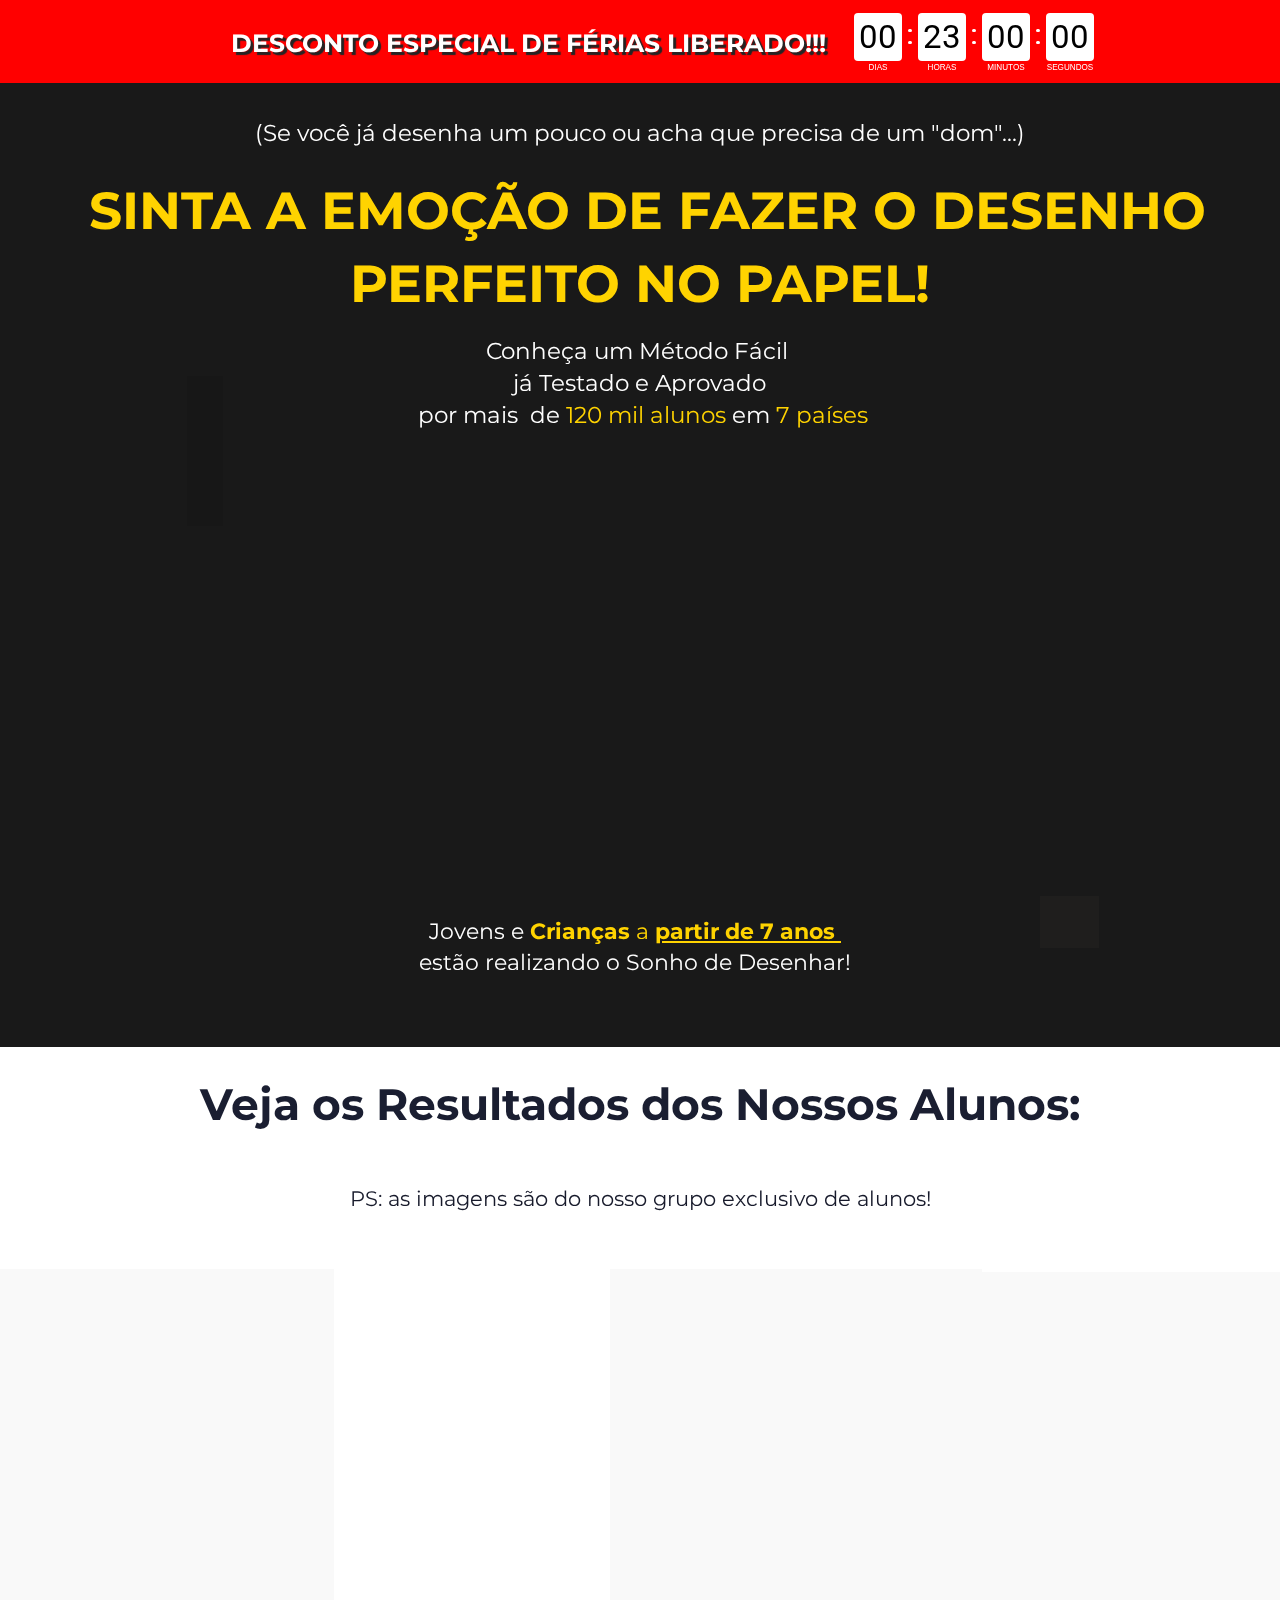
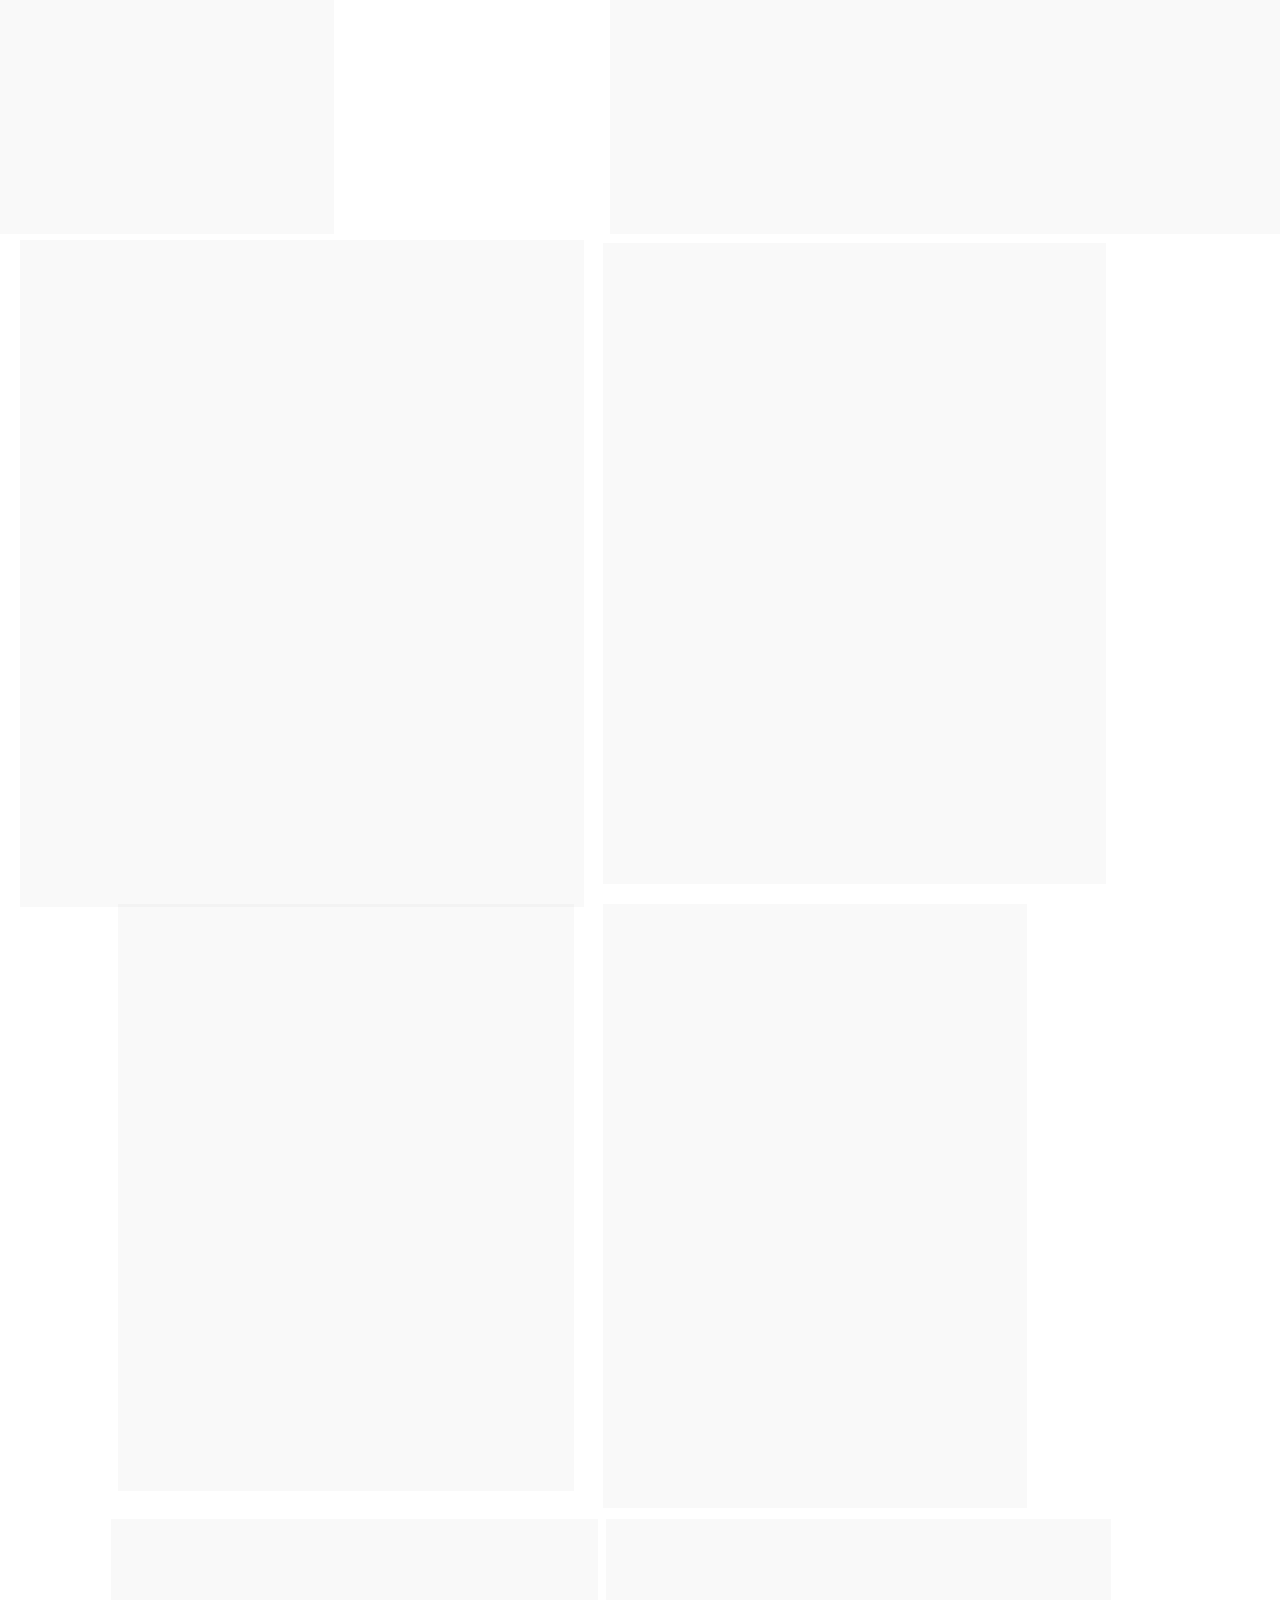
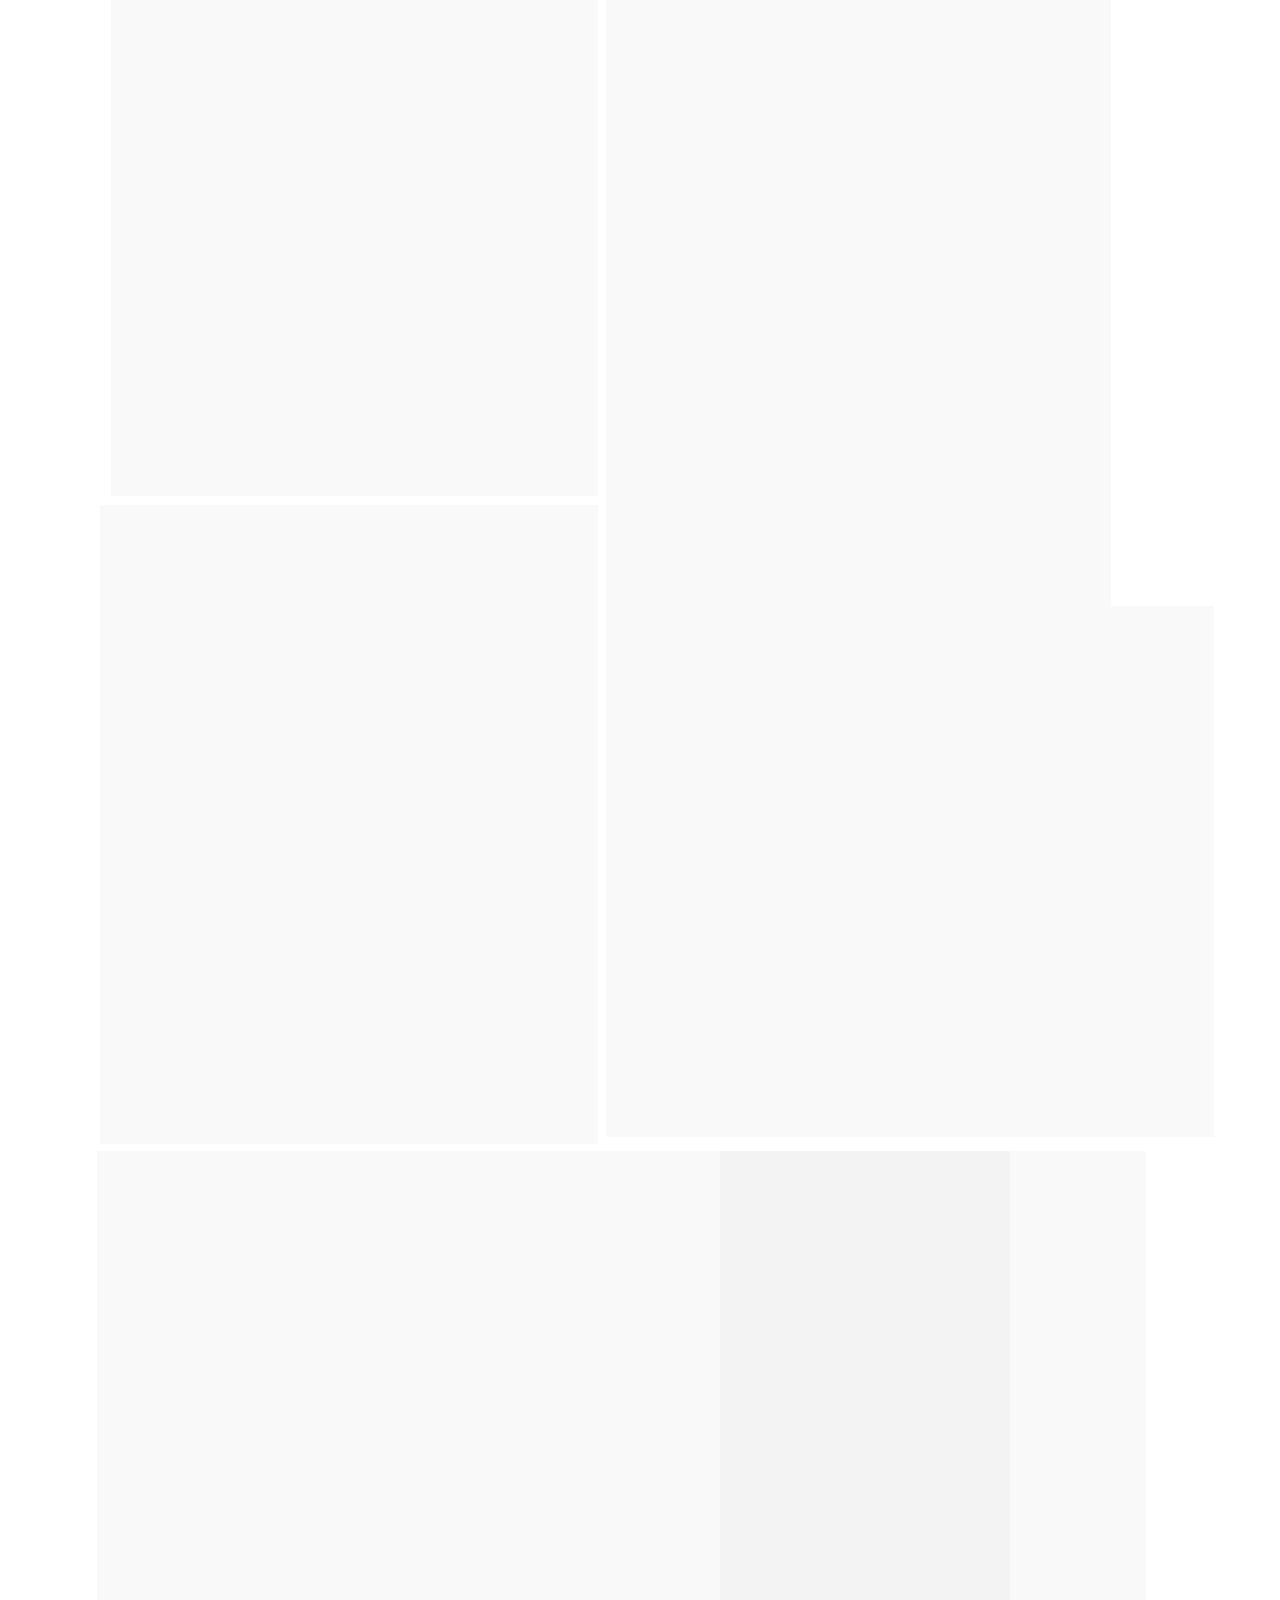
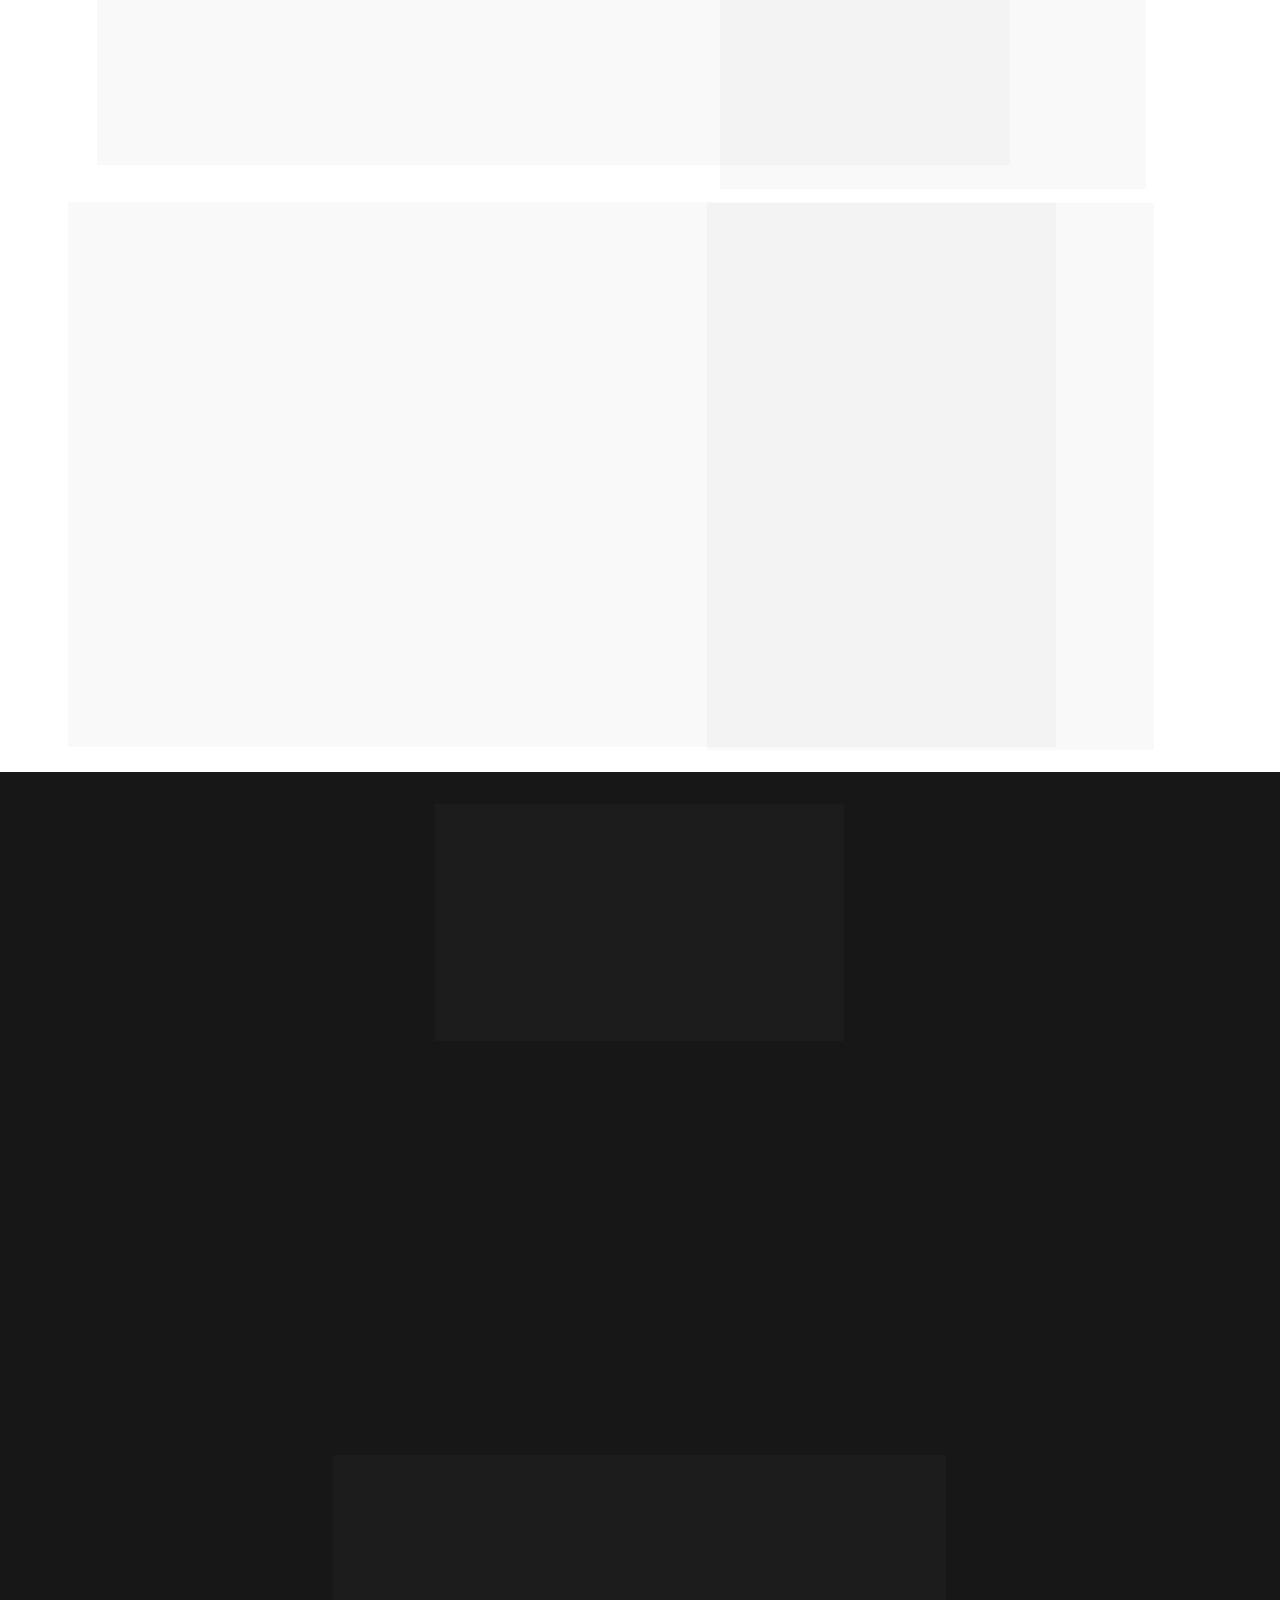
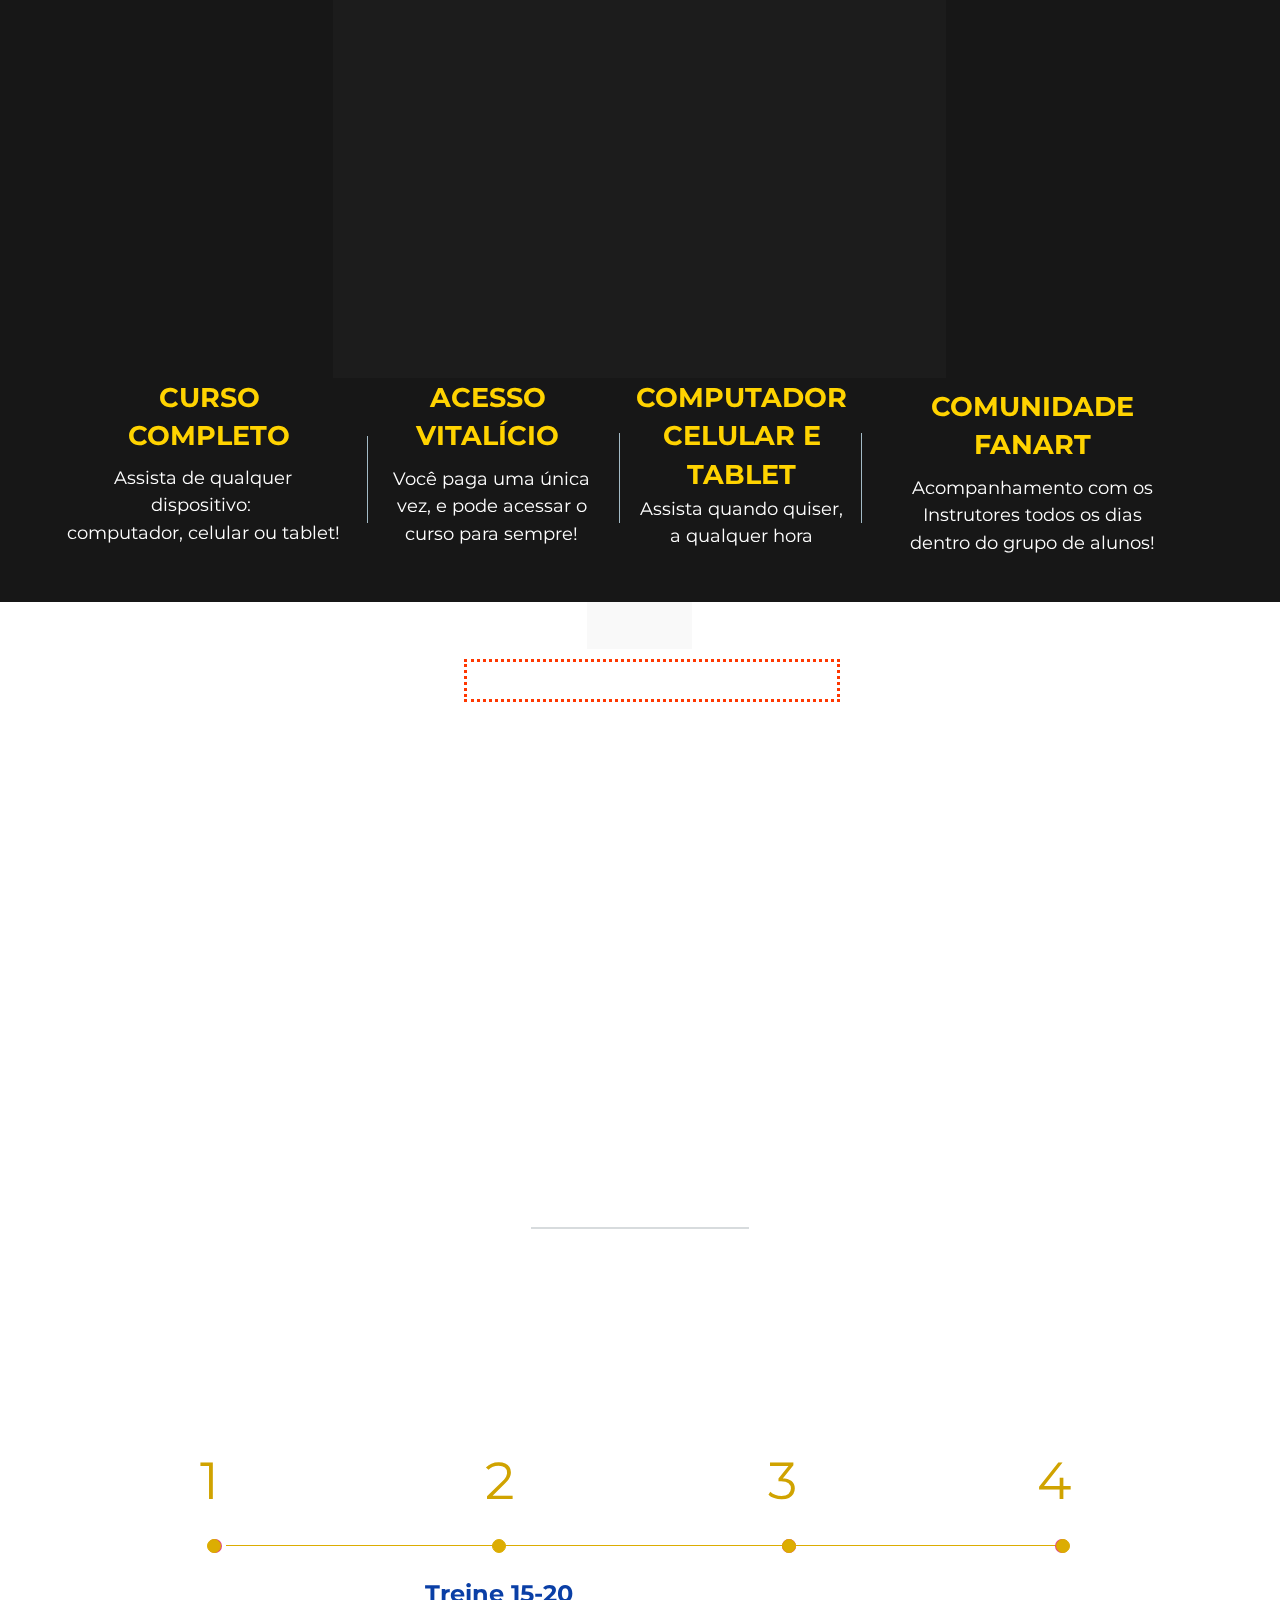
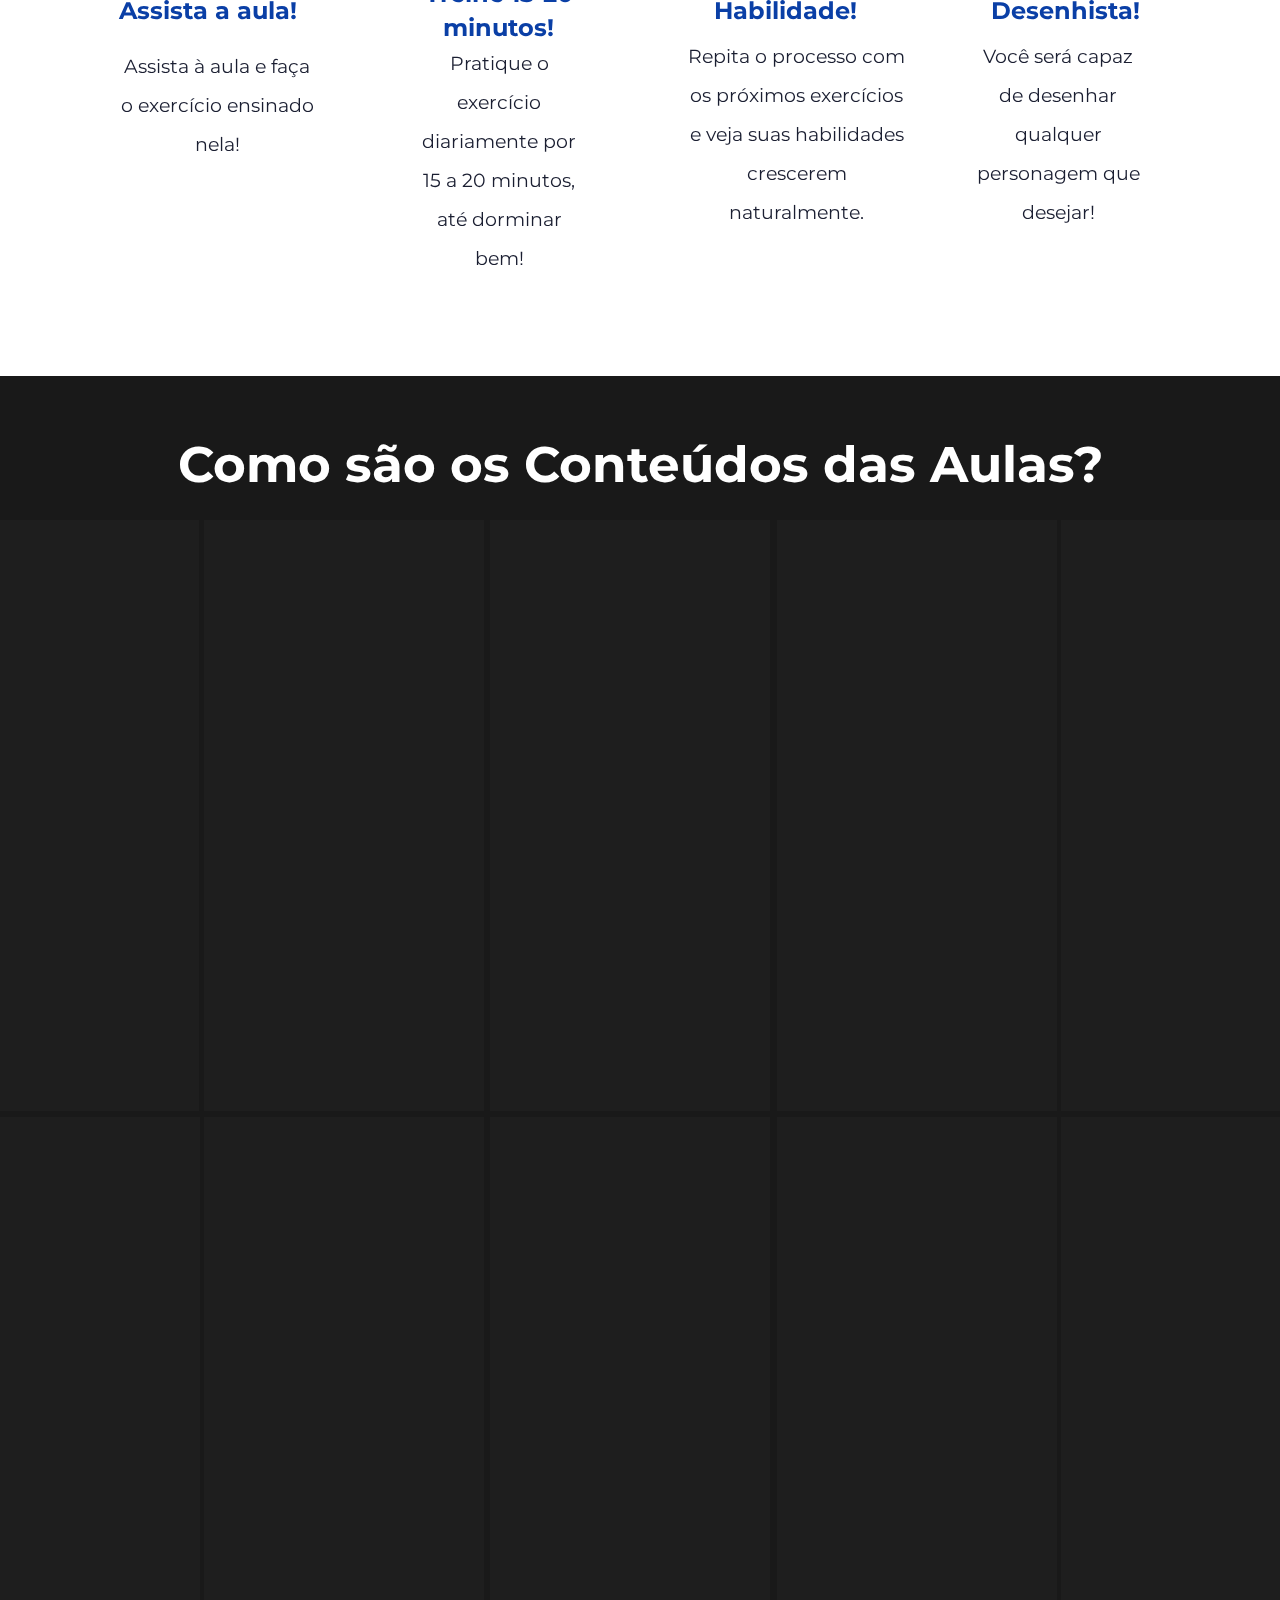
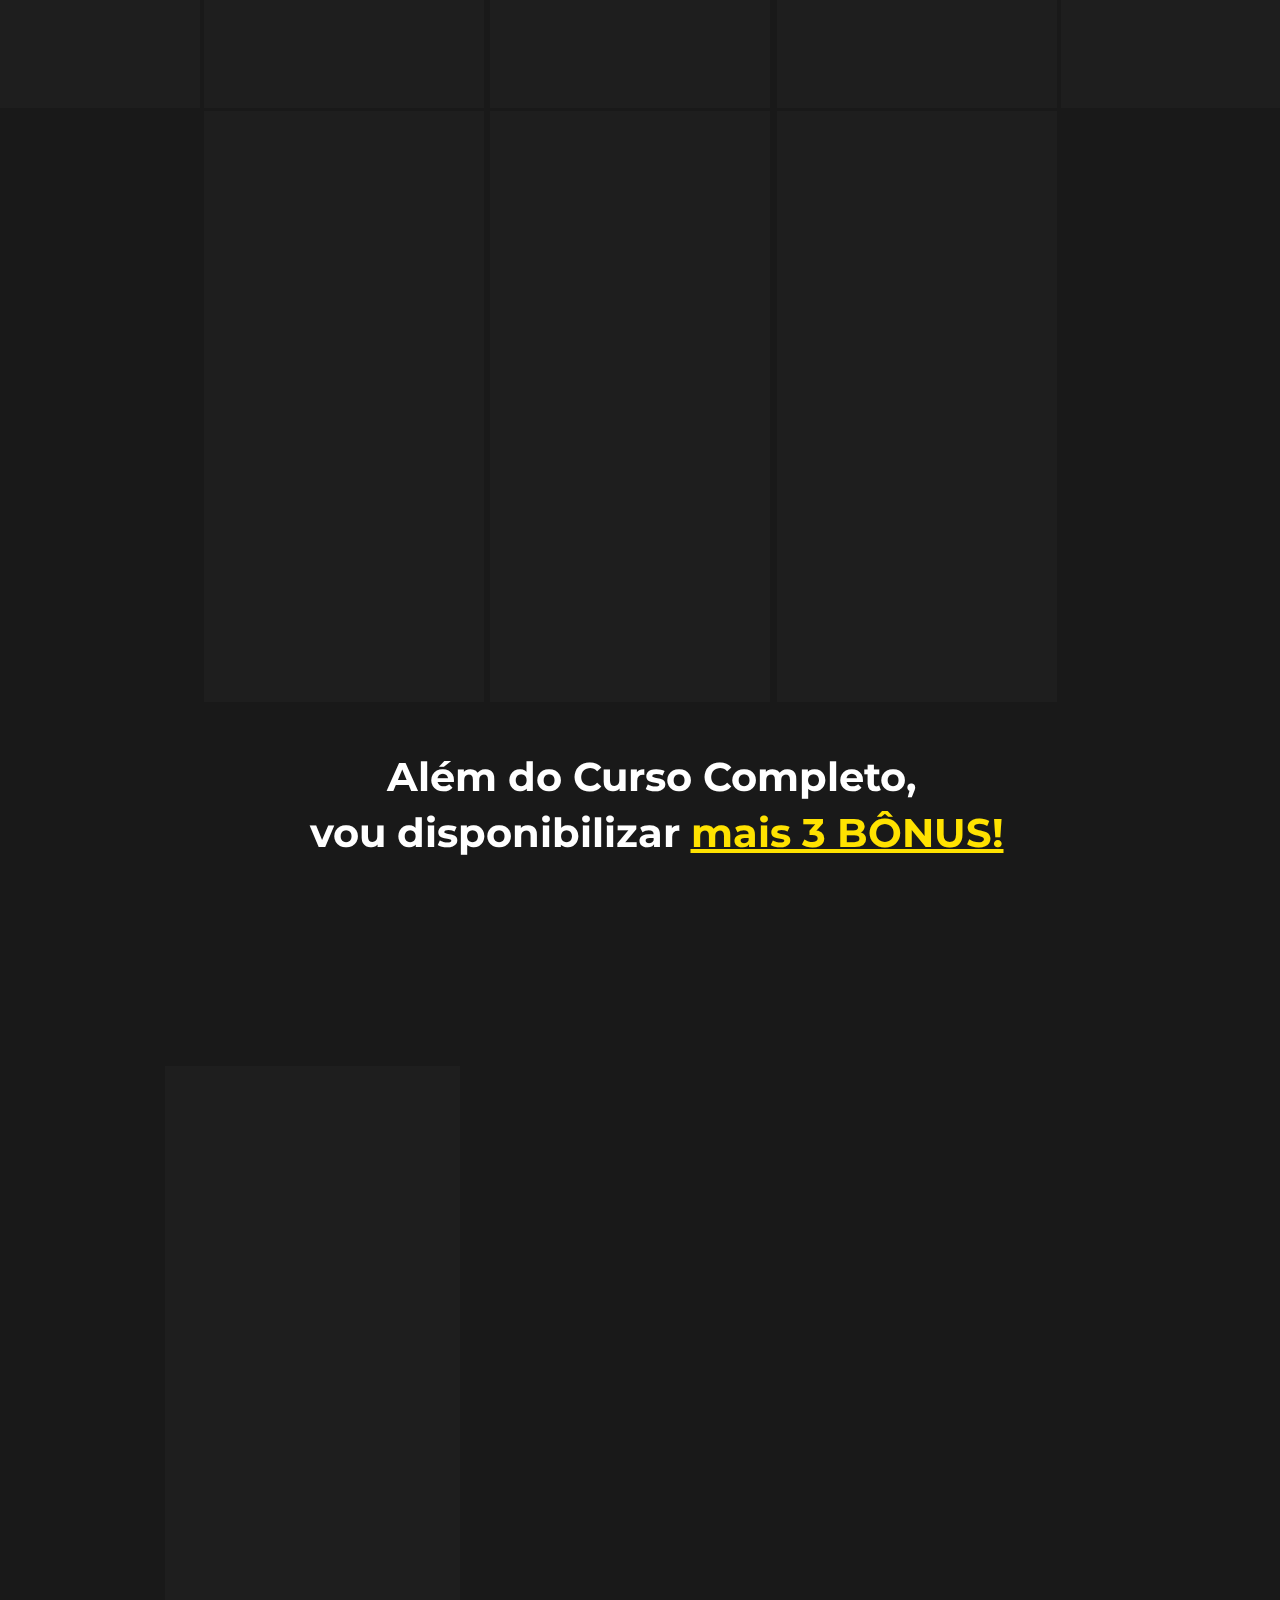
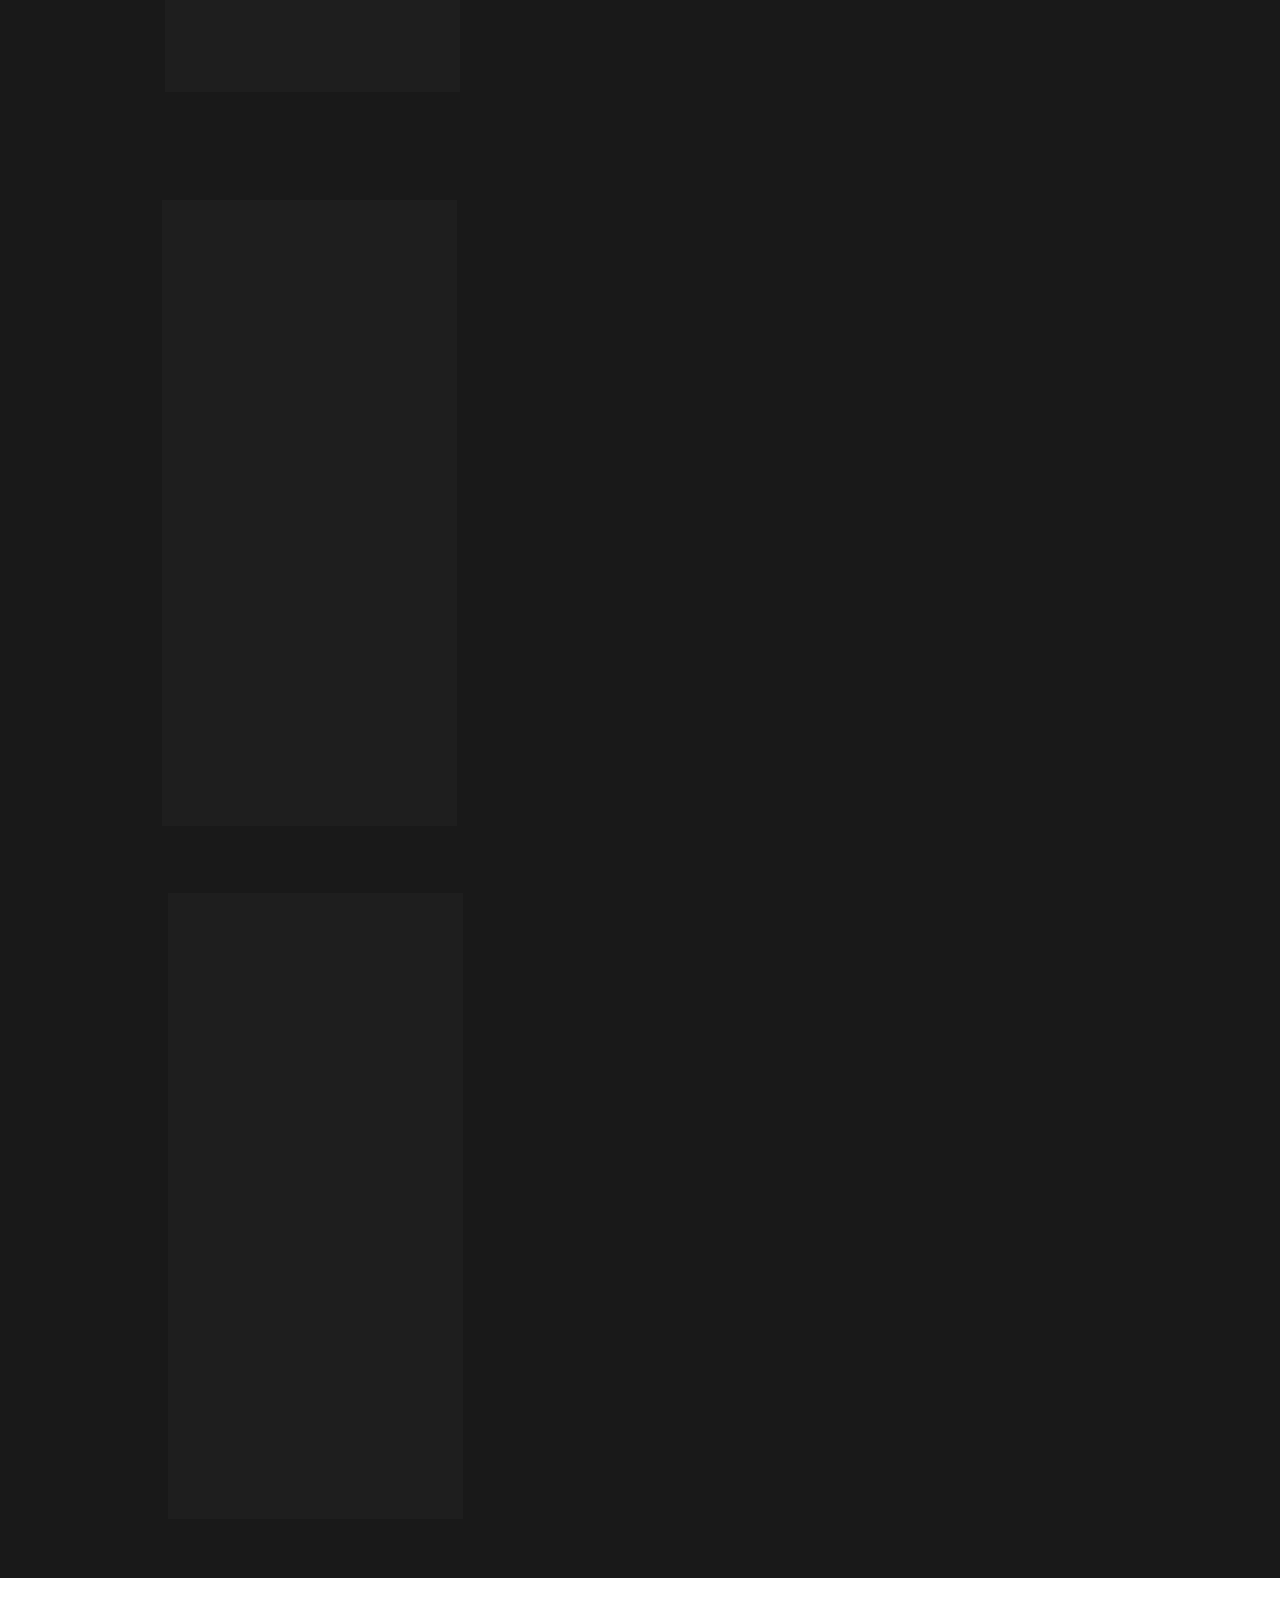
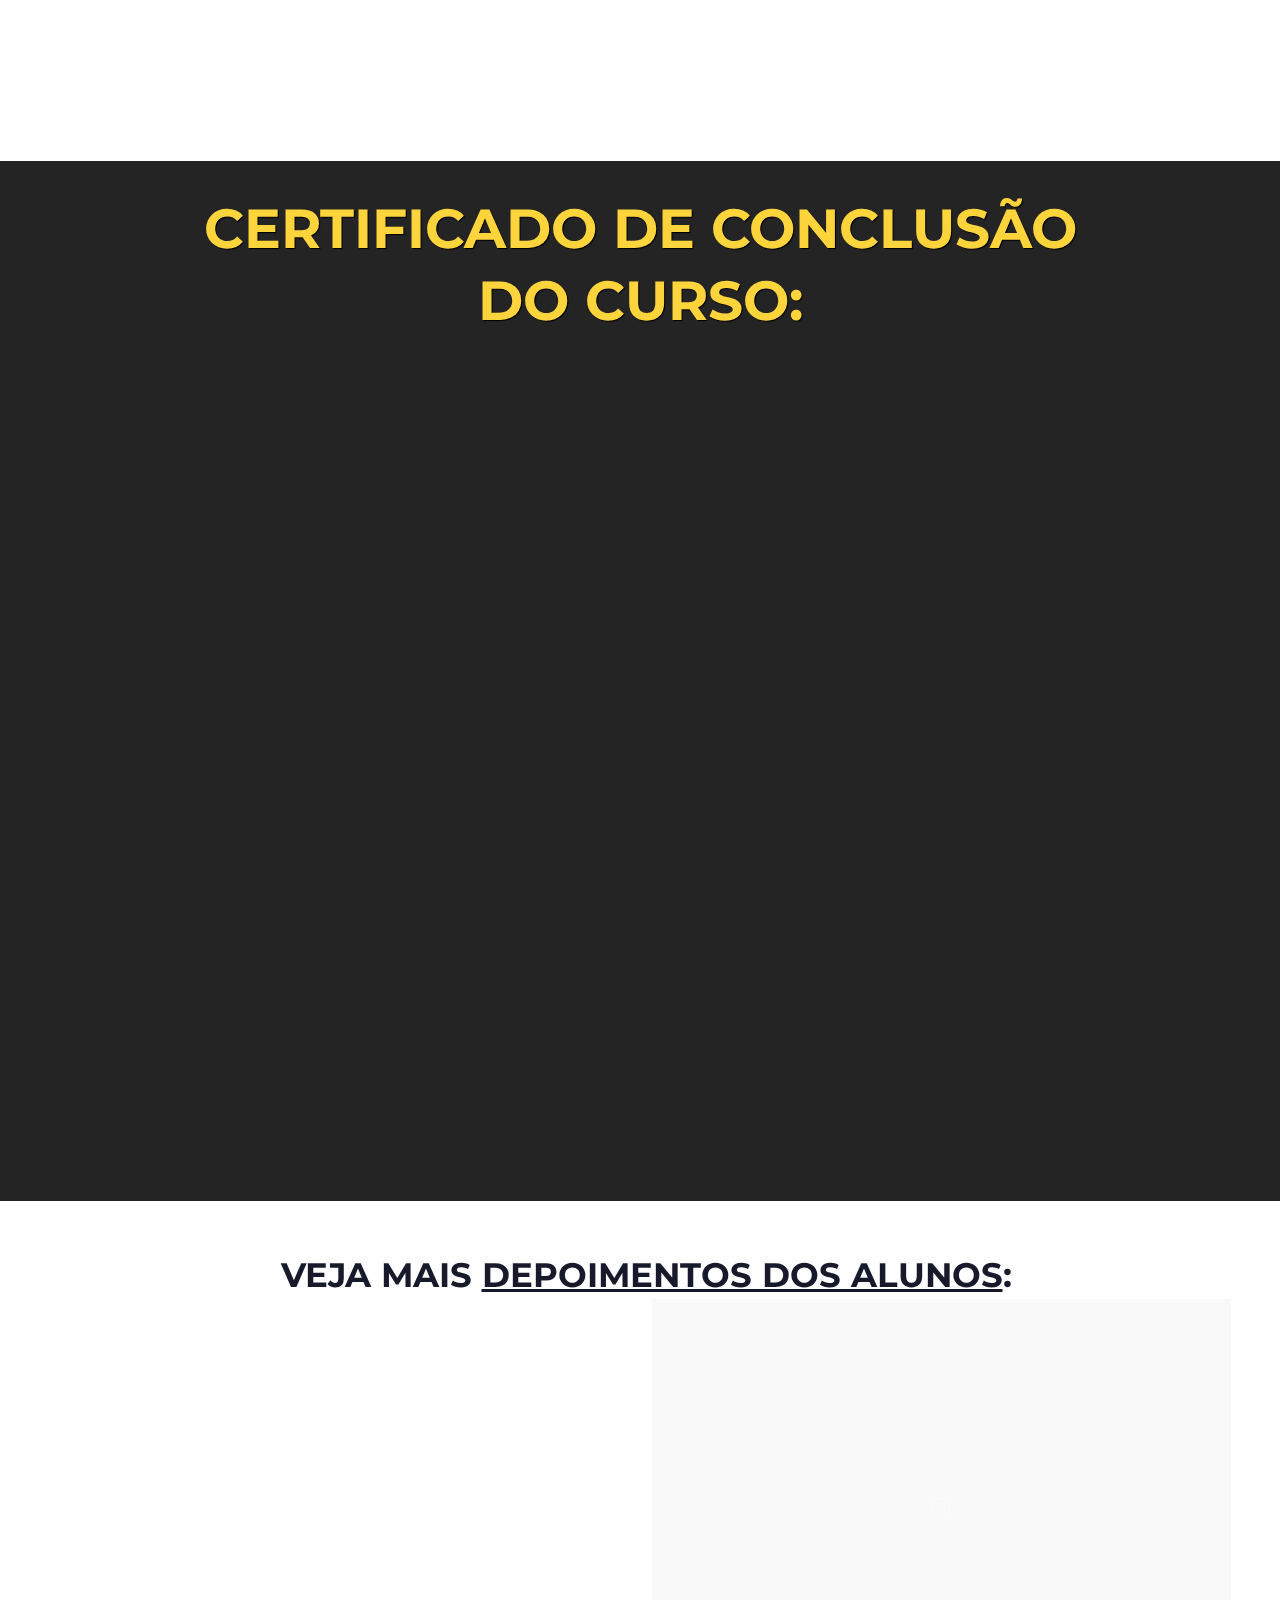
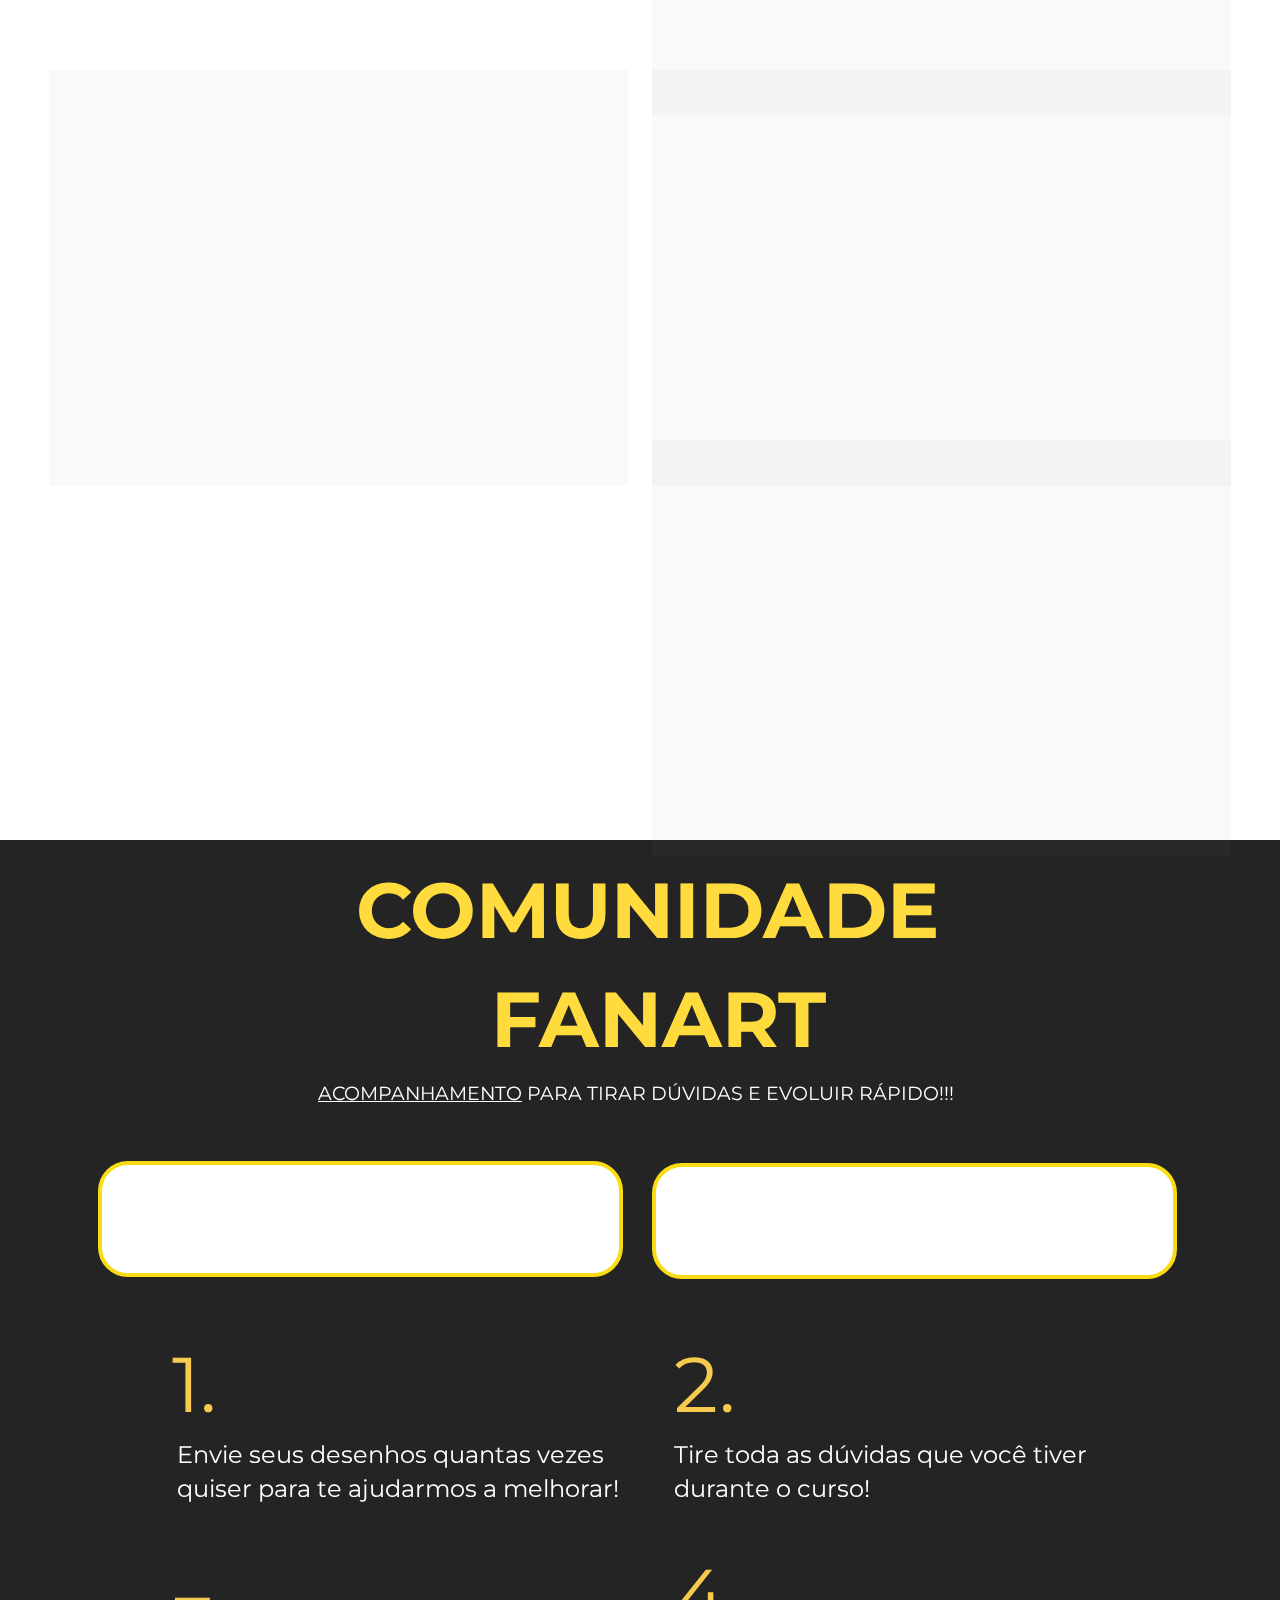
==== commit 354bebb4: "Update index.html" ====
--- a/index.html
+++ b/index.html
@@ -1,6 +1,15 @@
 <!DOCTYPE html><html lang="pt-BR" >
 <!-- Mirrored from metodofanart.com.br/ by HTTrack Website Copier/3.x [XR&CO'2014], Fri, 06 Sep 2024 02:07:50 GMT -->
-<head><title>Método Fanart 3.0 - Curso Online</title><meta name="viewport" content="width=device-width, initial-scale=1, maximum-scale=1, user-scalable=no, shrink-to-fit=no"><meta http-equiv="content-type" content="text/html; charset=utf-8"><meta http-equiv="X-UA-Compatible" content="IE=edge,chrome=1"><link rel="icon" href="./cdn.greatsoftwares.com.br/arquivos/paginas/66134-25f72d622f2136b5f5b6bdc57283ceca.png"><link rel="apple-touch-icon" href="./cdn.greatsoftwares.com.br/arquivos/paginas/66134-25f72d622f2136b5f5b6bdc57283ceca.png"><meta name="description" content=""><meta name="keywords" content=""><meta name="robots" content="all" /><meta property="og:locale" content="pt_BR"><meta property="og:type" content="article"><meta property="og:title" content=""><meta property="og:description" content=""><meta property="og:site_name" content=""><meta property="og:url" content="index.html"><meta property="og:image" content="./cdn.greatsoftwares.com.br/arquivos/paginas/66134-25f72d622f2136b5f5b6bdc57283ceca.png"><meta property="og:image:secure_url" content="./cdn.greatsoftwares.com.br/arquivos/paginas/66134-25f72d622f2136b5f5b6bdc57283ceca.png"><style id="css_desktop" type="text/css" media="all"> html,body,div,span,applet,object,iframe,h1,h2,h3,h4,h5,h6,p,blockquote,pre,a,abbr,acronym,address,big,cite,code,del,dfn,em,img,ins,kbd,q,s,samp,small,strike,strong,sub,sup,tt,var,b,u,i,center,dl,dt,dd,ol,ul,li,fieldset,form,label,legend,table,caption,tbody,tfoot,thead,tr,th,td,article,aside,canvas,details,embed,figure,figcaption,footer,header,hgroup,menu,nav,output,ruby,section,summary,time,mark,audio,video{margin:0;padding:0;border:0;vertical-align:baseline;background:none repeat scroll 0 0 transparent;font-family:inherit;font-size:100%;font-style:inherit;font-weight:inherit;outline:0;} html,body{width:100%;-moz-text-size-adjust:100%;-ms-text-size-adjust:100%;-webkit-text-size-adjust:100%;text-size-adjust:100%;font-family:"Montserrat",sans-serif;font-style:normal;font-weight:400;} input,.select,textarea,input:hover,.select-hover,textarea:hover,input:focus,.select-focus,textarea:focus,input:disabled,.select-disabled,textarea:disabled{background:inherit;outline:0;-webkit-box-shadow:none;box-shadow:none;border:0;-webkit-box-sizing:border-box;-khtml-box-sizing:border-box;-ms-box-sizing:border-box;box-sizing:border-box;-webkit-transition:all .25s ease-out;-o-transition:all .25s ease-out;transition:all .25s ease-out;} form textarea,form input,form option{font-family:"Montserrat",sans-serif;font-style:normal;font-weight:400;color:inherit;} html{font-size:10px;font-family:sans-serif;height:-webkit-fill-available;height:-moz-fill-available;height:-o-fill-available;height:-ms-fill-available;transform-origin:left top;-webkit-transform-origin:left top;-ms-transform-origin:left top;-moz-transform-origin:left top;-o-transform-origin:left top;} body{color:rgba(0,0,0,0.87);height:auto;min-width:320px;overflow-x:hidden;overflow-y:scroll;font-size:10px;} article,aside,details,figcaption,figure,footer,header,hgroup,menu,nav,section{display:block} ol,ul{list-style:none} a{margin:0;padding:0;font-size:100%;vertical-align:baseline;background:transparent} .preload *{-webkit-transition:none!important;-moz-transition:none!important;-o-transition:none!important;transition:none!important} b,strong{font-weight:bold;} i,em{font-style:italic;} s{text-decoration:line-through;} a:hover{text-decoration:underline;color:inherit;}  .body_bloquear{width:100%;height:100%;overflow-y:scroll;overflow-x:hidden;position:absolute;top:0;left:0;bottom:0;right:0;} .site_borrar{-webkit-filter:blur(2px);filter:blur(2px);pointer-events:none;-ms-touch-action:none;touch-action:none;height:100%;width:100%;position:fixed;} .gpc-e .c *{-webkit-box-sizing:border-box;box-sizing:border-box;outline:0;line-height:inherit;font-smoothing:antialiased;-webkit-font-smoothing:antialiased;-moz-osx-font-smoothing:antialiased;transform;will-change:background-color,color,opacity,transform;} .gpc-b{width:100%;min-height:40px;-webkit-box-sizing:border-box;-moz-box-sizing:border-box;box-sizing:border-box;position:relative; background-color:#fff;border-width:0px;border-style:solid;border-color:rgba(0,0,0,0);border-right:0 none!important;border-left:0 none!important;background-size:auto;background-repeat:no-repeat;background-position:50%;} .gpc-b_sobreposicao{background-color:#fff;top:0;bottom:0;left:0;right:0;position:absolute;z-index:0;width:100%;height:100%;pointer-events:none;opacity:0;} .gpc-e{position:absolute;-webkit-box-sizing:border-box;-moz-box-sizing:border-box;box-sizing:border-box;} .gpc-e .c{position:relative;width:100%;height:100%;-webkit-box-sizing:border-box;box-sizing:border-box;background-size:cover;background-repeat:no-repeat;background-position:50%;opacity:1;-o-tab-size:4;tab-size:4;-moz-tab-size:4;white-space:pre-wrap;word-wrap:break-word;float:left;transition-property:background-color,color,opacity,transform;will-change:background-color,color,opacity,transform;} .gpc-e.e_html .c{word-break:break-word;white-space:normal;} .gpc-e.e_linha_horizontal{height:auto!important;} .gpc-e.e_linha_horizontal .c{margin:auto 0;width:100%;display:block;border-left:0 none;border-right:0 none;border-top:0 none;margin:5px 0;} .gpc-e.e_linha_vertical{width:auto!important;} .gpc-e.e_linha_vertical .c{margin:0 auto;height:100%;width:auto;display:block;margin:0 5px;} .gpc-e.e_caixa .c{width:100%;height:100%;-webkit-box-sizing:border-box;box-sizing:border-box;-webkit-background-size:auto auto;background-size:auto;background-repeat:no-repeat;background-position:50%;border-top-left-radius:0px;border-top-right-radius:0px;border-bottom-left-radius:0px;border-bottom-right-radius:0px;} .gpc-e.e_circulo .c{width:100%;height:100%;-webkit-box-sizing:border-box;box-sizing:border-box;-webkit-background-size:auto auto;background-size:auto;background-repeat:no-repeat;background-position:50%;} .centralizar{position:relative;width:960px;margin:0 auto;-webkit-box-sizing:border-box;box-sizing:border-box;text-align:left;} .gpc-e.dm{display:none} .gpc-e.dd,.gpc-e.dd.gpc-e.dm{display:block} .gpc-e.esconder_desktop,.gpc-e.gpc-e.dd.esconder_desktop,.gpc-e.gpc-e.dm.esconder_desktop,.gpc-b.esconder_desktop{display:none;} @media all and (max-width:800px){ .gpc-e.esconder_desktop,.gpc-e.gpc-e.dd.esconder_desktop,.gpc-e.gpc-e.dm.esconder_desktop,.gpc-b.esconder_desktop{display:block;} .gpc-e.esconder_mobile,.gpc-b.esconder_mobile{display:none!important} .gpc-e.dd{display:none} .gpc-e.dm,.gpc-e.dd.gpc-e.dm{display:block} } #site{min-width:980px;overflow:hidden;} .link_popup,.link_interno,.link_externo{cursor:pointer} .gpc-e .c.e_botao{cursor:pointer;user-select:none;-webkit-transition:transform,background-color,color,opacity .25s ease-out;-o-transition:transform,background-color,color,opacity .25s ease-out;transition:transform,background-color,color,opacity .25s ease-out;overflow:hidden;line-height:1.3;text-decoration:none;background-color:rgb(30,136,229);background-image:none;color:rgb(255,255,255);border:0px;border-radius:3px;text-align:center;white-space:normal;display:-webkit-box;display:-ms-flexbox;display:flex;-webkit-box-orient:vertical;-webkit-box-direction:normal;-ms-flex-direction:column;flex-direction:column;-webkit-box-align:center;-ms-flex-align:center;align-items:center;-webkit-box-pack:center;-ms-flex-pack:center;justify-content:center;padding:0 8px;} .gpc-e .c .gpc_botao span{-webkit-transition:color,opacity .25s ease-out;-o-transition:color,opacity .25s ease-out;transition:color,opacity .25s ease-out;} .gpc-e .c.e_botao.sombra_botao,.gpc-e .c .gpc_botao span.sombra_botao{-moz-box-shadow:0 1px 3px rgba(1,1,1,.5);box-shadow:0 1px 3px rgba(1,1,1,.5);} .gpc-e .c.e_botao.sombra_3d,.gpc-e .c .gpc_botao span.sombra_3d{height:calc(100% - 5px)} .gpc-e .c.e_html blockquote{display:none} .gpc-e .c.e_html .fb-comments{width:100%!important;height:100%!important;} .gpc-e .c.link_interno{cursor:pointer} .e_circulo{border-radius:50%} .gpc-e.e_imagem .c .imagem_fundo{width:100%;height:100%;background-repeat:no-repeat;border:0px transparent solid;border-radius:inherit;} option:disabled{display:none} .gpc-e.e_video .c{width:100%;height:100%;}  @keyframes se_key{0%{opacity:.5;}100%{opacity:1;}} @-os-keyframes se_key{0%{opacity:.5;}100%{opacity:1;}} @-moz-keyframes se_key{0%{opacity:.5;}100%{opacity:1;}} @-webkit-keyframes se_key{0%{opacity:.5;}100%{opacity:1;}} .se_imagem .c,.se_video,.se_fonte,.se_caixa .c,.se_contador span,.se_slider .imagem{color:transparent!important;background:rgba(128,128,128,.05);background-repeat:no-repeat;background-image:none!important;animation:.8s ease infinite alternate se_key;-webkit-animation:.8s ease infinite alternate se_key;-o-animation:.8s ease infinite alternate se_key;text-shadow:none!important;} .gpc-e.se_video{overflow:hidden;} .se_fonte *{color:transparent!important;text-shadow:none!important;} .se_fonte input,.se_fonte select,.se_fonte textarea,.se_fonte label{opacity:0!important;-moz-opacity:0;filter:alpha(opacity=0);-ms-filter:"alpha(Opacity=0)";transition:0 none;} .ll_background{background-image:none!important;} .gpc-e a:link,.gpc-e a:visited,.gpc-e a{text-decoration:none;} .gpc-e.e_titulo a:hover,.gpc-e.e_texto a:hover{text-decoration:underline;} .aviso_fundo{opacity:0;-moz-opacity:0;filter:alpha(opacity=0);-ms-filter:"alpha(Opacity=0)";position:fixed;top:0;bottom:0;left:0;right:0;background:rgba(0,0,0,.84);z-index:100000;-webkit-transition:all 200ms ease;-moz-transition:all 200ms ease;-ms-transition:all 200ms ease;-o-transition:all 200ms ease;transition:all 200ms ease;} .aviso_texto{opacity:0;-moz-opacity:0;filter:alpha(opacity=0);-ms-filter:"alpha(Opacity=0)";position:fixed;margin:auto;left:0;right:0;color:#fff;top:0;bottom:0;min-height:100px;max-height:300px;z-index:100001;text-align:center;vertical-align:middle;font-size:50px;line-height:2;-webkit-transition:all 200ms ease;-moz-transition:all 200ms ease;-ms-transition:all 200ms ease;-o-transition:all 200ms ease;transition:all 200ms ease;font-family:"",sans-serif;font-style:normal;font-weight:bold;} .mostrar_aviso{opacity:1;-moz-opacity:1;filter:alpha(opacity=100);-ms-filter:"alpha(Opacity=100)"} .esconder{display:none} .video-background{pointer-events:none;width:100%;height:100%;z-index:0;} .video-background iframe{width:140%;height:150%;margin:-18% -20%;} body .gm_fundo{position:absolute;bottom:0;} @media all and (max-width:800px){ .aviso_texto{font-size:35px;} #site{min-width:360px;} .centralizar{width:360px;} .gpc_modal{min-width:175px!important;} } ::-webkit-scrollbar{width:6px;height:6px;background-color:#f9f9f9;} ::-webkit-scrollbar-track{background-color:#f9f9f9;} ::-webkit-scrollbar-thumb{background-color:rgba(0,0,0,0.24);border-radius:6px;-webkit-border-radius:6px;} ::-webkit-scrollbar-thumb:hover{background-color:rgba(0,0,0,0.38);} .carregando{width:30px;height:30px;margin:auto;top:0;bottom:0;right:0;left:0;position:absolute;background-size:30px;background-repeat:no-repeat;background-position:center;background-image:url("[data-uri]");}  @supports (-webkit-marquee-repetition:infinite) and (object-fit:fill){.gpc-e .c{word-break:break-word;white-space:normal;}} @media not all and (min-resolution:.001dpcm){@media{.gpc-e .c{word-break:break-word;white-space:normal;}}}  .e_animacoes{opacity:0;-moz-opacity:0;filter:alpha(opacity=0);-ms-filter:"alpha(Opacity=0)";}  .gpc-e.e_botao *{font-family:"Montserrat",sans-serif;font-style:normal;font-weight:700;} @media all and (max-width:800px){.gpc-e.e_botao *{font-family:"Montserrat",sans-serif;font-style:normal;font-weight:700;}}  .gpc-e .c.e_titulo * a:hover,.gpc-e .c.e_titulo * a:link,.gpc-e .c.e_titulo * a:visited,.gpc-e .c.e_texto * a:hover,.gpc-e .c.e_texto * a:visited,.gpc-e .c.e_texto * a:link{color:inherit;font-weight:inherit;font-style:inherit;} .gpc-e p,.gpc-e ol,.gpc-e ul,.gpc-e pre,.gpc-e blockquote,.gpc-e h1,.gpc-e h2,.gpc-e h3,.gpc-e h4,.gpc-e h5,.gpc-e h6{margin:0;padding:0;font-size:inherit;font-weight:inherit;font-style:inherit;} .gpc-e .c.e_titulo h1,.gpc-e .c.e_titulo h1 *{font-family:"Montserrat",sans-serif;font-style:normal;font-weight:400;} .gpc-e .c.e_titulo h2,.gpc-e .c.e_titulo h2 *{font-family:"Montserrat",sans-serif;font-style:normal;font-weight:700;} .gpc-e .c.e_titulo h3,.gpc-e .c.e_titulo h3 *{font-family:"Montserrat",sans-serif;font-style:normal;font-weight:700;} .gpc-e .c.e_titulo h4,.gpc-e .c.e_titulo h4 *{font-family:"Montserrat",sans-serif;font-style:normal;font-weight:800;} .gpc-e .c.e_titulo h5,.gpc-e .c.e_titulo h5 *{font-family:"Montserrat",sans-serif;font-style:normal;font-weight:800;} .gpc-e .c.e_titulo h6,.gpc-e .c.e_titulo h6 *{font-family:"Montserrat",sans-serif;font-style:normal;font-weight:800;} .gpc-e .c.e_texto,.gpc-e .c.e_texto *{font-family:"Montserrat",sans-serif;font-style:normal;font-weight:inherit;} .gpc-e .c.e_titulo * b *,.gpc-e .c.e_titulo * strong *,.gpc-e .c.e_texto * b *,.gpc-e .c.e_texto * strong *,.gpc-e .c.e_titulo * b,.gpc-e .c.e_titulo * strong,.gpc-e .c.e_texto * b,.gpc-e .c.e_texto * strong{font-weight:bold;font-style:inherit;} .gpc-e .c.e_titulo * em,.gpc-e .c.e_texto * em,.gpc-e .c.e_titulo * i,.gpc-e .c.e_texto * i,.gpc-e .c.e_titulo * em *,.gpc-e .c.e_texto * em *,.gpc-e .c.e_titulo * i *,.gpc-e .c.e_texto * i *{font-style:italic;} .gpc-e .c.e_titulo * s,.gpc-e .c.e_texto * s,.gpc-e .c.e_titulo * strike,.gpc-e .c.e_texto * strike{text-decoration:line-through;font-weight:inherit;} .gpc-e .c.e_titulo * u,.gpc-e .c.e_texto * u{text-decoration:underline;font-weight:inherit;} .gpc-e .c.e_titulo ul,.gpc-e .c.e_texto ul{list-style-type:none;vertical-align:top;zoom:1;*display:inline;padding-left:1.5em;} .gpc-e .c.e_titulo ul li,.gpc-e .c.e_texto ul li,.gpc-e .c.e_titulo ol li,.gpc-e .c.e_texto ol li{position:relative;} .gpc-e .c.e_titulo ul li > span:first-child:before,.gpc-e .c.e_titulo ul li > font:first-child:before,.gpc-e .c.e_titulo ul li > b:first-child:before,.gpc-e .c.e_titulo ul li > i:first-child:before,.gpc-e .c.e_titulo ul li > a:first-child:before,.gpc-e .c.e_titulo ul li > u:first-child:before,.gpc-e .c.e_texto ul li > span:first-child:before,.gpc-e .c.e_texto ul li > font:first-child:before,.gpc-e .c.e_texto ul li > b:first-child:before,.gpc-e .c.e_texto ul li > i:first-child:before,.gpc-e .c.e_texto ul li > a:first-child:before,.gpc-e .c.e_texto ul li > u:first-child:before{display:list-item;content:"●";position:absolute;float:left;left:-1.5em;top:0;width:1.5em;text-align:center;} .gpc-e .c.e_titulo ol,.gpc-e .c.e_texto ol{list-style-type:none;display:inline-block;vertical-align:top;zoom:1;*display:inline;counter-reset:lista_o;padding-left:1.5em;} .gpc-e .c.e_titulo ol li > span:first-child:before,.gpc-e .c.e_titulo ol li > font:first-child:before,.gpc-e .c.e_titulo ol li > b:first-child:before,.gpc-e .c.e_titulo ol li > i:first-child:before,.gpc-e .c.e_titulo ol li > a:first-child:before,.gpc-e .c.e_titulo ol li > u:first-child:before,.gpc-e .c.e_texto ol li > span:first-child:before,.gpc-e .c.e_texto ol li > font:first-child:before,.gpc-e .c.e_texto ol li > b:first-child:before,.gpc-e .c.e_texto ol li > i:first-child:before,.gpc-e .c.e_texto ol li > a:first-child:before,.gpc-e .c.e_texto ol li > u:first-child:before{counter-increment:lista_o;display:list-item;content:counter(lista_o)".";position:absolute;float:left;left:-2em;top:0;width:2em;text-align:center;}    .gpc-e.e_timer .c{font-size:50px;} .gpc-e.e_timer .c .contador{width:100%;height:100%;float:left;display:-webkit-box;display:-webkit-flex;display:-ms-flexbox;display:flex;-webkit-flex-wrap:wrap;-ms-flex-wrap:wrap;flex-wrap:wrap;-webkit-align-content:space-between;-ms-flex-line-pack:justify;align-content:space-between;font-style:normal;font-weight:normal;} .gpc-e.e_timer .c .contador_timer,.gpc-e.e_timer .c .contador_titulos{width:100%;display:-webkit-box;display:-webkit-flex;display:-ms-flexbox;display:flex;-webkit-box-pack:justify;-webkit-justify-content:space-between;-ms-flex-pack:justify;justify-content:space-between;-webkit-flex-wrap:nowrap;-ms-flex-wrap:nowrap;flex-wrap:nowrap;margin:auto;} .gpc-e.e_timer .c .contador_titulos{font-size:22%;top:0px;height:20%;line-height:1em;text-transform:uppercase;-webkit-box-ordinal-group:2;-webkit-order:1;-ms-flex-order:1;order:1;-webkit-box-align:center;-webkit-align-items:center;-ms-flex-align:center;align-items:center} .gpc-e.e_timer .c .contador_titulos *{font-family:Arial,sans-serif;} .gpc-e.e_timer .c .contador_titulos span{width:20%;text-align:center;} .gpc-e.e_timer .c .contador_timer{-webkit-box-ordinal-group:3;-webkit-order:2;-ms-flex-order:2;order:2;height:78%;font-size:88%;} .gpc-e.e_timer .c .contador_timer *{font-family:Roboto,sans-serif;} .gpc-e.e_timer .c .contador_separador,.gpc-e.e_timer .c .contador_dias,.gpc-e.e_timer .c .contador_horas,.gpc-e.e_timer .c .contador_minutos,.gpc-e.e_timer .c .contador_segundos{color:#fff;-webkit-border-radius:4px;border-radius:4px;float:left;position:relative;text-align:center;width:20%;display:-webkit-box;display:-webkit-flex;display:-ms-flexbox;display:flex;-webkit-box-align:center;-webkit-align-items:center;-ms-flex-align:center;align-items:center;-webkit-box-pack:center;-webkit-justify-content:center;-ms-flex-pack:center;justify-content:center;} .gpc-e.e_timer .c .contador_dias span,.gpc-e.e_timer .c .contador_horas span,.gpc-e.e_timer .c .contador_minutos span,.gpc-e.e_timer .c .contador_segundos span,.gpc-e.e_timer .c .contador_separador span{width:100%;} .gpc-e.e_timer .c .contador_separador{background:none;-webkit-border-radius:0;border-radius:0;padding:0;height:100%;width:5%;position:relative;} .gpc-e.e_timer .c .contador_separador .pontos{-moz-border-radius:100px;-webkit-border-radius:100px;border-radius:100px;height:7%;right:0;margin:auto;left:0;position:absolute;width:30%;} .gpc-e.e_timer .c .contador_separador .pontos-topo{top:34%;} .gpc-e.e_timer .c .contador_separador .pontos-baixo{bottom:34%;} .gpc-e.e_timer .c .contador.titulo_topo .contador_titulos{-webkit-box-ordinal-group:2;-webkit-order:1;-ms-flex-order:1;order:1;} .gpc-e.e_timer .c .contador.titulo_baixo .contador_titulos{-webkit-box-ordinal-group:3;-webkit-order:2;-ms-flex-order:2;order:2;} .gpc-e.e_timer .c .contador.titulo_topo .contador_timer{-webkit-box-ordinal-group:3;-webkit-order:2;-ms-flex-order:2;order:2;} .gpc-e.e_timer .c .contador.titulo_baixo .contador_timer{-webkit-box-ordinal-group:2;-webkit-order:1;-ms-flex-order:1;order:1;} .gpc-e.e_timer .c.horas .contador_titulos span,.gpc-e.e_timer .c.horas .contador_horas,.gpc-e.e_timer .c.horas .contador_minutos,.gpc-e.e_timer .c.horas .contador_segundos{width:27%;} .gpc-e.e_timer .c.minutos .contador_titulos span,.gpc-e.e_timer .c.minutos .contador_minutos,.gpc-e.e_timer .c.minutos .contador_segundos{width:43%;} .gpc-e.e_timer .c .contador_titulos span.contador_separador{width:5%} .gpc-e.e_timer .c.horas .contador_separador,.gpc-e.e_timer .c.horas .contador_titulos span.contador_separador{width:8%;} .gpc-e.e_timer .c.horas .contador_separador .pontos{height:8%;width:29%;} .gpc-e.e_timer .c.minutos .contador_separador,.gpc-e.e_timer .c.minutos .contador_titulos span.contador_separador{width:10%;}    .gpc-e .c.e_video{border:0px solid #a3bac6;}   #b_717761_1_17207564496690a8e1519de{height:82.5625px;background-color:rgb(255,0,0);border-color:rgb(255,0,0);}#b_717761_1_17207564496690a8e1519de .gpc-b_sobreposicao{opacity:0;background-color:#fff;}#e_717761_1_17207564496690a8e176a37923490043{width:1310.93px;left:-287.504px;top:26.2833px;z-index:427;transform:translate(0px,0px);}#e_717761_1_17207564496690a8e176a37923490043 .c{z-index:427;font-size:25px;line-height:35px;text-align:center;letter-spacing:0px;text-shadow:rgb(36,36,36) 3px 3px 1px;;}#e_717761_1_17207564496690a8e176a37923490043 .c > H1:nth-of-type(1) > SPAN:nth-of-type(1){color:#ffffff;}@-webkit-keyframes e_717761_1_17207564496690a8e176a37923490043_animacao{0%{-webkit-transform:scale(0);-webkit-animation-timing-function:ease-in;opacity:0;}38%{-webkit-transform:scale(1);-webkit-animation-timing-function:ease-out;opacity:1;}55%{-webkit-transform:scale(0.7);-webkit-animation-timing-function:ease-in;}72%{-webkit-transform:scale(1);-webkit-animation-timing-function:ease-out;}81%{-webkit-transform:scale(0.84);-webkit-animation-timing-function:ease-in;}89%{-webkit-transform:scale(1);-webkit-animation-timing-function:ease-out;}95%{-webkit-transform:scale(0.95);-webkit-animation-timing-function:ease-in;}100%{-webkit-transform:scale(1);-webkit-animation-timing-function:ease-out;}}@keyframes e_717761_1_17207564496690a8e176a37923490043_animacao{0%{transform:scale(0);animation-timing-function:ease-in;opacity:0;}38%{transform:scale(1);animation-timing-function:ease-out;opacity:1;}55%{transform:scale(0.7);animation-timing-function:ease-in;}72%{transform:scale(1);animation-timing-function:ease-out;}81%{transform:scale(0.84);animation-timing-function:ease-in;}89%{transform:scale(1);animation-timing-function:ease-out;}95%{transform:scale(0.95);animation-timing-function:ease-in;}100%{transform:scale(1);animation-timing-function:ease-out;}}#e_717761_1_17207564496690a8e176d02067417990{z-index:428;width:239.9972029px;height:61.3333px;left:694px;top:13.1113px;transform:translate(0px,0px);z-index:428;z-index:428;}#e_717761_1_17207564496690a8e176d02067417990 .c{z-index:428;font-size:37px;}#e_717761_1_17207564496690a8e176d02067417990 .contador_timer{-webkit-box-ordinal-group:2;-webkit-order:1;-ms-flex-order:1;order:1;}#e_717761_1_17207564496690a8e176d02067417990 .contador_titulos{-webkit-box-ordinal-group:3;-webkit-order:2;-ms-flex-order:2;order:2;}#e_717761_1_17207564496690a8e176d02067417990 .contador_titulos{color:rgb(255,255,255);}#e_717761_1_17207564496690a8e176d02067417990 .contador_itens{background-color:rgb(255,255,255);color:rgb(0,0,0);border-radius:4px;}#e_717761_1_17207564496690a8e176d02067417990 .contador_separador .pontos{background-color:rgb(255,255,255);}#b_717761_1_17207564496690a8e15199b{height:964px;background-image:none;background-position:50% center;background-repeat:no-repeat;background-size:auto;background-color:rgb(25,25,25);background-attachment:fixed;}#b_717761_1_17207564496690a8e15199b .gpc-b_sobreposicao{opacity:0;}#e_717761_1_17207564496690a8e151d61990738175{width:1297.52px;left:-168.75px;top:92.891px;z-index:1;transform:translate(0px,0px);}#e_717761_1_17207564496690a8e151d61990738175 .c{line-height:1.4;letter-spacing:0px;text-align:center;font-size:52px;text-shadow:none;opacity:1;z-index:1;;}#e_717761_1_17207564496690a8e151d61990738175 .c > H2:nth-of-type(1) > SPAN:nth-of-type(1){color:rgb(255,211,0);}#e_717761_1_17207564496690a8e151e49899775701_d{height:30.8945px;width:26.3519px;left:463.342px;top:917.925px;z-index:209;transform:translate(0px,0px);}#e_717761_1_17207564496690a8e151e49899775701_d .c{z-index:209;filter:hue-rotate(360deg) saturate(2) brightness(2) contrast(1) invert(0) sepia(0) blur(0px) grayscale(0);box-shadow:none;border-radius:0px;}#e_717761_1_17207564496690a8e151e49899775701_d .c .imagem_fundo{border:0px solid rgb(163,186,198);border-radius:0px;opacity:1;background-image:url("https://cdn.greatpages.com.br/www.metodofanart.com.br/1720756503/imagens/desktop/717761_1_17207564496690a8e151e49899775701_d.svg");background-size:26.3519px 30.8945px;background-position:0px 0px;background-repeat:no-repeat;display:block;}@-webkit-keyframes e_717761_1_17207564496690a8e151e49899775701_animacao{0%{-webkit-transform:translateY(-50px);opacity:0}100%{-webkit-transform:translateY(0px);opacity:1;}}@keyframes e_717761_1_17207564496690a8e151e49899775701_animacao{0%{transform:translateY(-50px);opacity:0}100%{transform:translateY(0px);opacity:1;}}#e_717761_1_17207564496690a8e151ed2887338376{height:52px;width:58.9219px;left:880.008px;top:812.938px;z-index:206;transform:translate(0px,0px);}#e_717761_1_17207564496690a8e151ed2887338376 .c{z-index:206;filter:hue-rotate(360deg) saturate(2) brightness(1) contrast(1) invert(1) sepia(1) blur(0px) grayscale(0);box-shadow:none;border-radius:0px;}#e_717761_1_17207564496690a8e151ed2887338376 .c .imagem_fundo{border:0px solid rgb(163,186,198);border-radius:0px;opacity:206;background-image:url("https://cdn.greatpages.com.br/www.metodofanart.com.br/1720756503/imagens/desktop/717761_1_17207564496690a8e151ed2887338376.svg");background-size:58.9062px 51.9922px;background-position:0px 0px;background-repeat:no-repeat;display:block;}#e_717761_1_17207564496690a8e151f1f441807082{height:150px;width:36px;left:27px;top:293.727px;z-index:210;transform:translate(0px,0px);}#e_717761_1_17207564496690a8e151f1f441807082 .c{z-index:210;filter:hue-rotate(0deg) saturate(1) brightness(1.81) contrast(2) invert(1) sepia(1) blur(0px) grayscale(0);box-shadow:none;border-radius:0px;}#e_717761_1_17207564496690a8e151f1f441807082 .c .imagem_fundo{border:0px solid rgb(163,186,198);border-radius:0px;opacity:1;background-image:url("https://cdn.greatpages.com.br/www.metodofanart.com.br/1720756503/imagens/desktop/717761_1_17207564496690a8e151f1f441807082.svg");background-size:35.9961px 150px;background-position:0px 0px;background-repeat:no-repeat;display:block;}#e_717761_1_17207564496690a8e156da9817360468{width:1144.1px;left:-91.9922px;top:34.5078px;z-index:212;transform:translate(0px,0px);}#e_717761_1_17207564496690a8e156da9817360468 .c{line-height:1.4;letter-spacing:0px;text-align:center;font-size:23px;text-shadow:none;opacity:1;z-index:212;;}#e_717761_1_17207564496690a8e156da9817360468 .c > P:nth-of-type(1) > SPAN:nth-of-type(1){color:#ffffff;}#e_717761_1_17207564496690a8e156e61355467864{width:961.771px;left:-0.867188px;top:252.641px;z-index:213;transform:translate(0px,0px);}#e_717761_1_17207564496690a8e156e61355467864 .c{z-index:213;font-size:23px;line-height:1.4;text-align:center;letter-spacing:0px;text-shadow:none;;}#e_717761_1_17207564496690a8e156e61355467864 .c > P:nth-of-type(1) > SPAN:nth-of-type(1){color:rgb(255,255,255);}#e_717761_1_17207564496690a8e156e61355467864 .c > P:nth-of-type(1) > SPAN:nth-of-type(2){color:rgb(255,255,255);}#e_717761_1_17207564496690a8e156e61355467864 .c > P:nth-of-type(2) > SPAN:nth-of-type(1){color:rgb(255,255,255);}#e_717761_1_17207564496690a8e156e61355467864 .c > P:nth-of-type(2) > SPAN:nth-of-type(2){color:rgb(255,211,0);}#e_717761_1_17207564496690a8e156e61355467864 .c > P:nth-of-type(2) > SPAN:nth-of-type(3){color:rgb(255,255,255);}#e_717761_1_17207564496690a8e156e61355467864 .c > P:nth-of-type(2) > SPAN:nth-of-type(4){color:rgb(255,255,255);}#e_717761_1_17207564496690a8e156e61355467864 .c > P:nth-of-type(2) > SPAN:nth-of-type(5){color:rgb(255,211,0);}#e_717761_1_17207564496690a8e156f79214371350{width:780px;left:84.9375px;top:834.641px;z-index:214;transform:translate(0px,0px);}#e_717761_1_17207564496690a8e156f79214371350 .c{z-index:214;font-size:22px;line-height:1.4;text-align:center;letter-spacing:0px;text-shadow:none;;}#e_717761_1_17207564496690a8e156f79214371350 .c > P:nth-of-type(1) > SPAN:nth-of-type(1) > SPAN:nth-of-type(1){color:rgb(255,255,255);}#e_717761_1_17207564496690a8e156f79214371350 .c > P:nth-of-type(1) > SPAN:nth-of-type(1) > SPAN:nth-of-type(2){color:rgb(255,211,0);}#e_717761_1_17207564496690a8e156f79214371350 .c > P:nth-of-type(1) > SPAN:nth-of-type(1) > SPAN:nth-of-type(3){color:rgb(255,255,255);}#e_717761_1_17207564496690a8e1598ae238222249{height:39px;width:33.2656px;left:686.833px;top:800.854px;z-index:248;}#e_717761_1_17207564496690a8e1598ae238222249 .c{z-index:248;filter:hue-rotate(0deg) saturate(1) brightness(1) contrast(1) invert(0) sepia(0) blur(0px) grayscale(0);box-shadow:none;border-radius:0px;}#e_717761_1_17207564496690a8e1598ae238222249 .c .imagem_fundo{border:0px solid rgb(163,186,198);border-radius:0px;opacity:248;background-image:url("https://cdn.greatpages.com.br/www.metodofanart.com.br/1720756503/imagens/mobile/717761_1_17207564496690a8e151e49899775701_d.svg");background-size:33.28px 39px;background-position:0px 0px;background-repeat:no-repeat;display:block;}@-webkit-keyframes e_717761_1_17207564496690a8e1598ae238222249_animacao{0%{-webkit-transform:translateY(-50px);opacity:0}100%{-webkit-transform:translateY(0px);opacity:1;}}@keyframes e_717761_1_17207564496690a8e1598ae238222249_animacao{0%{transform:translateY(-50px);opacity:0}100%{transform:translateY(0px);opacity:1;}}#e_717761_1_17207564496690a8e174c70586701892{width:360px;height:180px;left:300px;top:929px;z-index:415;}#e_717761_1_17207564496690a8e174c70586701892 .c{z-index:415;border-radius:0px;}#e_717761_1_17207564496690a8e174e8e169026774{width:834px;height:448px;left:63px;top:364.93px;z-index:416;transform:translate(0px,0px);}#e_717761_1_17207564496690a8e174e8e169026774 .c{z-index:416;border-radius:0px;}#b_717761_1_17207564496690a8e1519ad{height:4525.93px;background-color:rgb(255,255,255);}#b_717761_1_17207564496690a8e1519ad .gpc-b_sobreposicao{opacity:0;}#e_717761_1_17207564496690a8e151e49899775701_m{height:30.8945px;width:26.3519px;left:463.342px;top:917.925px;z-index:209;transform:translate(0px,0px);}#e_717761_1_17207564496690a8e151e49899775701 .c{z-index:209;filter:hue-rotate(360deg) saturate(2) brightness(2) contrast(1) invert(0) sepia(0) blur(0px) grayscale(0);box-shadow:none;border-radius:0px;}#e_717761_1_17207564496690a8e151e49899775701 .c .imagem_fundo{border:0px solid rgb(163,186,198);border-radius:0px;opacity:1;background-image:url("https://cdn.greatpages.com.br/www.metodofanart.com.br/1720756503/imagens/desktop/717761_1_17207564496690a8e151e49899775701_d.svg");background-size:26.3519px 30.8945px;background-position:0px 0px;background-repeat:no-repeat;display:block;}@-webkit-keyframes e_717761_1_17207564496690a8e151e49899775701_animacao{0%{-webkit-transform:translateY(-50px);opacity:0}100%{-webkit-transform:translateY(0px);opacity:1;}}@keyframes e_717761_1_17207564496690a8e151e49899775701_animacao{0%{transform:translateY(-50px);opacity:0}100%{transform:translateY(0px);opacity:1;}}#e_717761_1_17207564496690a8e151f55145470264{width:918px;left:21px;top:27.25px;z-index:9;transform:translate(0px,0px);}#e_717761_1_17207564496690a8e151f55145470264 .c{font-weight:800;font-style:normal;z-index:9;font-size:44px;line-height:1.4;text-align:center;letter-spacing:0px;text-shadow:none;;}#e_717761_1_17207564496690a8e151f55145470264 .c > H2:nth-of-type(1) > SPAN:nth-of-type(1){color:rgb(26,30,49);}#e_717761_1_17207564496690a8e151f8f534039559{width:756px;left:102px;top:131.25px;z-index:10;}#e_717761_1_17207564496690a8e151f8f534039559 .c{z-index:10;line-height:42px;font-size:21px;text-align:center;letter-spacing:0px;text-shadow:none;;}#e_717761_1_17207564496690a8e151f8f534039559 .c > P:nth-of-type(1) > SPAN:nth-of-type(1){color:rgb(23,26,43);}#e_717761_1_17207564496690a8e157763805321280{height:571.711px;width:288.518px;left:168.375px;top:222px;text-shadow:none;z-index:221;}#e_717761_1_17207564496690a8e157763805321280 .c{z-index:221;filter:hue-rotate(0deg) saturate(1) brightness(1) contrast(1) invert(0) sepia(0) blur(0px) grayscale(0);box-shadow:none;border-radius:0px;}#e_717761_1_17207564496690a8e157763805321280 .c .imagem_fundo{border:0px solid rgb(163,186,198);border-radius:0px;opacity:221;background-image:url("./cdn.greatpages.com.br/www.metodofanart.com.br/1720756503/imagens/desktop/717761_1_17207564496690a8e157763805321280.png"); background-repeat:no-repeat;display:block;}@-webkit-keyframes e_717761_1_17207564496690a8e157763805321280_animacao{0%{opacity:0}100%{opacity:1;}}@keyframes e_717761_1_17207564496690a8e157763805321280_animacao{0%{opacity:0}100%{opacity:1;}}#e_717761_1_17207564496690a8e157d5f337398443{height:531.117px;width:607.805px;left:446.461px;top:2759.27px;z-index:225;}#e_717761_1_17207564496690a8e157d5f337398443 .c{z-index:225;filter:hue-rotate(0deg) saturate(1) brightness(1) contrast(1) invert(0) sepia(0) blur(0px) grayscale(0);box-shadow:none;border-radius:0px;}#e_717761_1_17207564496690a8e157d5f337398443 .c .imagem_fundo{border:0px solid rgb(163,186,198);border-radius:0px;opacity:225;background-image:url("./cdn.greatpages.com.br/www.metodofanart.com.br/1720756503/imagens/desktop/717761_1_17207564496690a8e157d5f337398443.png"); background-repeat:no-repeat;display:block;}#e_717761_1_17207564496690a8e157e6b187320998{height:565.297px;width:371.517px;left:450.328px;top:221.977px;z-index:226;}#e_717761_1_17207564496690a8e157e6b187320998 .c{z-index:226;filter:hue-rotate(0deg) saturate(1) brightness(1) contrast(1) invert(0) sepia(0) blur(0px) grayscale(0);box-shadow:none;border-radius:0px;}#e_717761_1_17207564496690a8e157e6b187320998 .c .imagem_fundo{border:0px solid rgb(163,186,198);border-radius:0px;opacity:226;background-image:url("./cdn.greatpages.com.br/www.metodofanart.com.br/1720756503/imagens/desktop/717761_1_17207564496690a8e157e6b187320998.png"); background-repeat:no-repeat;display:block;}#e_717761_1_17207564496690a8e157f62071704835{height:564.86px;width:360.085px;left:-186.094px;top:222px;text-shadow:none;z-index:227;}#e_717761_1_17207564496690a8e157f62071704835 .c{z-index:227;filter:hue-rotate(0deg) saturate(1) brightness(1) contrast(1) invert(0) sepia(0) blur(0px) grayscale(0);box-shadow:none;border-radius:0px;}#e_717761_1_17207564496690a8e157f62071704835 .c .imagem_fundo{border:0px solid rgb(163,186,198);border-radius:0px;opacity:227;background-image:url("./cdn.greatpages.com.br/www.metodofanart.com.br/1720756503/imagens/desktop/717761_1_17207564496690a8e157f62071704835.png"); background-repeat:no-repeat;display:block;}#e_717761_1_17207564496690a8e1580d6034062612{height:561.991px;width:342px;left:821.836px;top:225.234px;z-index:228;}#e_717761_1_17207564496690a8e1580d6034062612 .c{z-index:228;filter:hue-rotate(0deg) saturate(1) brightness(1) contrast(1) invert(0) sepia(0) blur(0px) grayscale(0);box-shadow:none;border-radius:0px;}#e_717761_1_17207564496690a8e1580d6034062612 .c .imagem_fundo{border:0px solid rgb(163,186,198);border-radius:0px;opacity:228;background-image:url("./cdn.greatpages.com.br/www.metodofanart.com.br/1720756503/imagens/desktop/717761_1_17207564496690a8e1580d6034062612.png"); background-repeat:no-repeat;display:block;}#e_717761_1_17207564496690a8e1582e7787137051{height:666.891px;width:564.211px;left:-139.922px;top:793.688px;z-index:230;}#e_717761_1_17207564496690a8e1582e7787137051 .c{z-index:230;filter:hue-rotate(0deg) saturate(1) brightness(1) contrast(1) invert(0) sepia(0) blur(0px) grayscale(0);box-shadow:none;border-radius:0px;}#e_717761_1_17207564496690a8e1582e7787137051 .c .imagem_fundo{border:0px solid rgb(163,186,198);border-radius:0px;opacity:230;background-image:url("./cdn.greatpages.com.br/www.metodofanart.com.br/1720756503/imagens/desktop/717761_1_17207564496690a8e1582e7787137051.png"); background-repeat:no-repeat;display:block;}#e_717761_1_17207564496690a8e158402827170261{height:640.969px;width:502.879px;left:443.461px;top:796.641px;z-index:231;}#e_717761_1_17207564496690a8e158402827170261 .c{z-index:231;filter:hue-rotate(0deg) saturate(1) brightness(1) contrast(1) invert(0) sepia(0) blur(0px) grayscale(0);box-shadow:none;border-radius:0px;}#e_717761_1_17207564496690a8e158402827170261 .c .imagem_fundo{border:0px solid rgb(163,186,198);border-radius:0px;opacity:231;background-image:url("./cdn.greatpages.com.br/www.metodofanart.com.br/1720756503/imagens/desktop/717761_1_17207564496690a8e158402827170261.png"); background-repeat:no-repeat;display:block;}#e_717761_1_17207564496690a8e1584f1295748820{height:603.953px;width:423.815px;left:443.461px;top:1457.6px;z-index:232;}#e_717761_1_17207564496690a8e1584f1295748820 .c{z-index:232;filter:hue-rotate(0deg) saturate(1) brightness(1) contrast(1) invert(0) sepia(0) blur(0px) grayscale(0);box-shadow:none;border-radius:0px;}#e_717761_1_17207564496690a8e1584f1295748820 .c .imagem_fundo{border:0px solid rgb(163,186,198);border-radius:0px;opacity:232;background-image:url("./cdn.greatpages.com.br/www.metodofanart.com.br/1720756503/imagens/desktop/717761_1_17207564496690a8e1584f1295748820.png"); background-repeat:no-repeat;display:block;}#e_717761_1_17207564496690a8e15864f399930257{height:576.961px;width:487.229px;left:-49.2422px;top:2072.46px;z-index:233;}#e_717761_1_17207564496690a8e15864f399930257 .c{z-index:233;filter:hue-rotate(0deg) saturate(1) brightness(1) contrast(1) invert(0) sepia(0) blur(0px) grayscale(0);box-shadow:none;border-radius:0px;}#e_717761_1_17207564496690a8e15864f399930257 .c .imagem_fundo{border:0px solid rgb(163,186,198);border-radius:0px;opacity:233;background-image:url("./cdn.greatpages.com.br/www.metodofanart.com.br/1720756503/imagens/desktop/717761_1_17207564496690a8e15864f399930257.png"); background-repeat:no-repeat;display:block;}#e_717761_1_17207564496690a8e158784893027389{height:686.906px;width:505.336px;left:446.461px;top:2072.41px;z-index:234;}#e_717761_1_17207564496690a8e158784893027389 .c{z-index:234;filter:hue-rotate(0deg) saturate(1) brightness(1) contrast(1) invert(0) sepia(0) blur(0px) grayscale(0);box-shadow:none;border-radius:0px;}#e_717761_1_17207564496690a8e158784893027389 .c .imagem_fundo{border:0px solid rgb(163,186,198);border-radius:0px;opacity:234;background-image:url("./cdn.greatpages.com.br/www.metodofanart.com.br/1720756503/imagens/desktop/717761_1_17207564496690a8e158784893027389.png"); background-repeat:no-repeat;display:block;}#e_717761_1_17207564496690a8e158877288471278{height:638.703px;width:498.281px;left:-60.2812px;top:2658.28px;z-index:235;}#e_717761_1_17207564496690a8e158877288471278 .c{z-index:235;filter:hue-rotate(0deg) saturate(1) brightness(1) contrast(1) invert(0) sepia(0) blur(0px) grayscale(0);box-shadow:none;border-radius:0px;}#e_717761_1_17207564496690a8e158877288471278 .c .imagem_fundo{border:0px solid rgb(163,186,198);border-radius:0px;opacity:235;background-image:url("./cdn.greatpages.com.br/www.metodofanart.com.br/1720756503/imagens/desktop/717761_1_17207564496690a8e158877288471278.png"); background-repeat:no-repeat;display:block;}#e_717761_1_17207564496690a8e159036999876131{height:587.047px;width:456.245px;left:-41.5547px;top:1457.6px;z-index:242;}#e_717761_1_17207564496690a8e159036999876131 .c{z-index:242;filter:hue-rotate(0deg) saturate(1) brightness(1) contrast(1) invert(0) sepia(0) blur(0px) grayscale(0);box-shadow:none;border-radius:0px;}#e_717761_1_17207564496690a8e159036999876131 .c .imagem_fundo{border:0px solid rgb(163,186,198);border-radius:0px;opacity:242;background-image:url("./cdn.greatpages.com.br/www.metodofanart.com.br/1720756503/imagens/desktop/717761_1_17207564496690a8e159036999876131.png"); background-repeat:no-repeat;display:block;}#e_717761_1_17207564496690a8e1592b6051861548{height:614.008px;width:912.745px;left:-63.1641px;top:3304.01px;z-index:244;}#e_717761_1_17207564496690a8e1592b6051861548 .c{z-index:244;filter:hue-rotate(0deg) saturate(1) brightness(1) contrast(1) invert(0) sepia(0) blur(0px) grayscale(0);box-shadow:none;border-radius:0px;}#e_717761_1_17207564496690a8e1592b6051861548 .c .imagem_fundo{border:0px solid rgb(163,186,198);border-radius:0px;opacity:244;background-image:url("./cdn.greatpages.com.br/www.metodofanart.com.br/1720756503/imagens/desktop/717761_1_17207564496690a8e1592b6051861548.png"); background-repeat:no-repeat;display:block;}#e_717761_1_17207564496690a8e1593c8628988383{height:545.438px;width:987.797px;left:-92.2969px;top:3955.24px;z-index:245;}#e_717761_1_17207564496690a8e1593c8628988383 .c{z-index:245;filter:hue-rotate(0deg) saturate(1) brightness(1) contrast(1) invert(0) sepia(0) blur(0px) grayscale(0);box-shadow:none;border-radius:0px;}#e_717761_1_17207564496690a8e1593c8628988383 .c .imagem_fundo{border:0px solid rgb(163,186,198);border-radius:0px;opacity:245;background-image:url("./cdn.greatpages.com.br/www.metodofanart.com.br/1720756503/imagens/desktop/717761_1_17207564496690a8e1593c8628988383.png"); background-repeat:no-repeat;display:block;}#e_717761_1_17207564496690a8e16557d233874524{height:638.297px;width:426.141px;left:560.25px;top:3303.96px;z-index:349;}#e_717761_1_17207564496690a8e16557d233874524 .c{z-index:349;filter:hue-rotate(0deg) saturate(1) brightness(1) contrast(1) invert(0) sepia(0) blur(0px) grayscale(0);box-shadow:none;border-radius:0px;}#e_717761_1_17207564496690a8e16557d233874524 .c .imagem_fundo{border:0px solid rgb(163,186,198);border-radius:0px;opacity:349;background-image:url("./cdn.greatpages.com.br/www.metodofanart.com.br/1720756503/imagens/desktop/717761_1_17207564496690a8e16557d233874524.png"); background-repeat:no-repeat;display:block;}#e_717761_1_17207564496690a8e165798642704924{height:546.867px;width:447.211px;left:547.031px;top:3956.53px;z-index:350;}#e_717761_1_17207564496690a8e165798642704924 .c{z-index:350;filter:hue-rotate(0deg) saturate(1) brightness(1) contrast(1) invert(0) sepia(0) blur(0px) grayscale(0);box-shadow:none;border-radius:0px;}#e_717761_1_17207564496690a8e165798642704924 .c .imagem_fundo{border:0px solid rgb(163,186,198);border-radius:0px;opacity:350;background-image:url("./cdn.greatpages.com.br/www.metodofanart.com.br/1720756503/imagens/desktop/717761_1_17207564496690a8e165798642704924.png"); background-repeat:no-repeat;display:block;}#b_717761_1_17207564496690a8e1519cb{height:429px;background-color:rgb(23,23,23);}#b_717761_1_17207564496690a8e1519cb .gpc-b_sobreposicao{opacity:0;background-color:#fff;}#e_717761_1_17207564496690a8e1594c1102351825{width:693px;left:133.5px;top:291.5px;z-index:246;}#e_717761_1_17207564496690a8e1594c1102351825 .c{font-weight:800;z-index:246;font-size:34px;line-height:47.6px;text-align:center;letter-spacing:0px;text-shadow:none;;}#e_717761_1_17207564496690a8e1594c1102351825 .c > H2:nth-of-type(1) > SPAN:nth-of-type(1){color:rgb(255,211,0);}@-webkit-keyframes e_717761_1_17207564496690a8e1594c1102351825_animacao{0%{-webkit-transform:translateX(200px);opacity:0;}60%{opacity:1;}100%{-webkit-transform:translateX(0px);}}@keyframes e_717761_1_17207564496690a8e1594c1102351825_animacao{0%{transform:translateX(200px);opacity:0;}60%{opacity:1;}100%{transform:translateX(0px);}}#e_717761_1_17207564496690a8e15979d393081597{height:236.688px;width:409.377px;left:275.312px;top:31.7812px;z-index:247;}#e_717761_1_17207564496690a8e15979d393081597 .c{z-index:247;filter:hue-rotate(0deg) saturate(1) brightness(1) contrast(1) invert(0) sepia(0) blur(0px) grayscale(0);box-shadow:none;border-radius:0px;}#e_717761_1_17207564496690a8e15979d393081597 .c .imagem_fundo{border:1px solid rgb(255,255,255);border-radius:0px;opacity:247;background-image:url("./cdn.greatpages.com.br/www.metodofanart.com.br/1720756503/imagens/desktop/717761_1_17207564496690a8e15979d393081597.png"); background-repeat:no-repeat;display:block;}#e_717761_1_17207564496690a8e1599ea576475063{height:34px;width:28.9858px;left:465.5px;top:403px;z-index:249;}#e_717761_1_17207564496690a8e1599ea576475063 .c{z-index:249;filter:hue-rotate(0deg) saturate(1) brightness(1) contrast(1) invert(0) sepia(0) blur(0px) grayscale(0);box-shadow:none;border-radius:0px;}#e_717761_1_17207564496690a8e1599ea576475063 .c .imagem_fundo{border:0px solid rgb(163,186,198);border-radius:0px;opacity:249;background-image:url("https://cdn.greatpages.com.br/www.metodofanart.com.br/1720756503/imagens/desktop/717761_1_17207564496690a8e1599ea576475063.svg");background-size:28.9858px 34px;background-position:0px 0px;background-repeat:no-repeat;display:block;}@-webkit-keyframes e_717761_1_17207564496690a8e1599ea576475063_animacao{0%{-webkit-transform:translateY(-50px);opacity:0}100%{-webkit-transform:translateY(0px);opacity:1;}}@keyframes e_717761_1_17207564496690a8e1599ea576475063_animacao{0%{transform:translateY(-50px);opacity:0}100%{transform:translateY(0px);opacity:1;}}#b_717761_1_17207564496690a8e1519b4{height:1000.49px;background-image:none;background-position:50% center;background-repeat:no-repeat;background-size:auto;background-color:rgb(23,23,23);}#b_717761_1_17207564496690a8e1519b4 .gpc-b_sobreposicao{background-color:#fff;opacity:0;}#e_717761_1_17207564496690a8e153676205778988{width:1092px;left:-66px;top:35.1562px;z-index:9;}#e_717761_1_17207564496690a8e153676205778988 .c{font-weight:800;z-index:9;font-size:28px;line-height:39.2px;text-align:center;letter-spacing:0px;text-shadow:none;;}#e_717761_1_17207564496690a8e153676205778988 .c > H2:nth-of-type(1) > SPAN:nth-of-type(1){color:rgb(255,255,255);}#e_717761_1_17207564496690a8e153676205778988 .c > H2:nth-of-type(1) > SPAN:nth-of-type(2){color:rgb(255,211,0);}#e_717761_1_17207564496690a8e153676205778988 .c > H2:nth-of-type(1) > SPAN:nth-of-type(3){color:rgb(255,255,255);}#e_717761_1_17207564496690a8e153676205778988 .c > H2:nth-of-type(1) > SPAN:nth-of-type(4){color:rgb(255,211,0);}#e_717761_1_17207564496690a8e153676205778988 .c > H2:nth-of-type(1) > SPAN:nth-of-type(5){color:rgb(255,255,255);}#e_717761_1_17207564496690a8e153676205778988 .c > H2:nth-of-type(1) > SPAN:nth-of-type(6){color:rgb(255,211,0);}@-webkit-keyframes e_717761_1_17207564496690a8e153676205778988_animacao{0%{-webkit-transform:translateX(200px);opacity:0;}60%{opacity:1;}100%{-webkit-transform:translateX(0px);}}@keyframes e_717761_1_17207564496690a8e153676205778988_animacao{0%{transform:translateX(200px);opacity:0;}60%{opacity:1;}100%{transform:translateX(0px);}}#e_717761_1_17207564496690a8e15382e089018450{width:264.736px;left:-83.2656px;top:776.953px;z-index:9;}#e_717761_1_17207564496690a8e15382e089018450 .c{font-weight:800;font-style:normal;z-index:9;font-size:27.486px;line-height:1.4;text-align:center;letter-spacing:0px;text-shadow:none;;}#e_717761_1_17207564496690a8e15382e089018450 .c > H2:nth-of-type(1) > SPAN:nth-of-type(1){color:rgb(255,211,0);}#e_717761_1_17207564496690a8e153902841024247{width:239.109px;left:207.625px;top:776.953px;z-index:9;}#e_717761_1_17207564496690a8e153902841024247 .c{font-weight:800;z-index:9;font-size:27.486px;line-height:1.4;text-align:center;letter-spacing:0px;text-shadow:none;;}#e_717761_1_17207564496690a8e153902841024247 .c > H2:nth-of-type(1) > SPAN:nth-of-type(1){color:rgb(255,211,0);}#e_717761_1_17207564496690a8e153ae2868924092{width:229.026px;left:466.891px;top:776.953px;z-index:9;}#e_717761_1_17207564496690a8e153ae2868924092 .c{font-weight:800;z-index:9;font-size:27.486px;line-height:1.4;text-align:center;letter-spacing:0px;text-shadow:none;;}#e_717761_1_17207564496690a8e153ae2868924092 .c > H2:nth-of-type(1) > SPAN:nth-of-type(1){color:#ffd300;}#e_717761_1_17207564496690a8e153b57393769835{width:223.524px;left:760.938px;top:785.969px;z-index:9;}#e_717761_1_17207564496690a8e153b57393769835 .c{font-weight:800;z-index:9;font-size:27.486px;line-height:1.4;text-align:center;letter-spacing:0px;text-shadow:none;;}#e_717761_1_17207564496690a8e153b57393769835 .c > H2:nth-of-type(1) > SPAN:nth-of-type(1){color:rgb(255,211,0);}#e_717761_1_17207564496690a8e159b33519411070{width:830px;left:65px;top:180.375px;z-index:250;}#e_717761_1_17207564496690a8e159b33519411070 .c{font-weight:800;z-index:250;font-size:63px;line-height:88.2px;text-align:center;letter-spacing:0px;text-shadow:rgb(0,65,201) 1px 1px 0px;;}#e_717761_1_17207564496690a8e159b33519411070 .c > H2:nth-of-type(1) > SPAN:nth-of-type(1){color:rgb(255,211,0);}@-webkit-keyframes e_717761_1_17207564496690a8e159b33519411070_animacao{0%{-webkit-transform:translateX(200px);opacity:0;}60%{opacity:1;}100%{-webkit-transform:translateX(0px);}}@keyframes e_717761_1_17207564496690a8e159b33519411070_animacao{0%{transform:translateX(200px);opacity:0;}60%{opacity:1;}100%{transform:translateX(0px);}}#e_717761_1_17207564496690a8e159ce8923316935{height:523.438px;width:613.197px;left:173.391px;top:253.516px;z-index:248;}#e_717761_1_17207564496690a8e159ce8923316935 .c{z-index:248;filter:hue-rotate(0deg) saturate(1) brightness(1) contrast(1) invert(0) sepia(0) blur(0px) grayscale(0);box-shadow:none;border-radius:0px;}#e_717761_1_17207564496690a8e159ce8923316935 .c .imagem_fundo{border:0px solid rgb(163,186,198);border-radius:0px;opacity:248;background-image:url("./cdn.greatpages.com.br/www.metodofanart.com.br/1720756503/imagens/desktop/717761_1_17207564496690a8e159ce8923316935.png"); background-repeat:no-repeat;display:block;}#e_717761_1_17207564496690a8e159e00591140129{height:87.0168px;left:202.391px;top:834.25px;z-index:249;}#e_717761_1_17207564496690a8e159e00591140129 .c{z-index:249;border-left:1px solid #a3bac6;}#e_717761_1_17207564496690a8e159ee2959112730{height:89.7549px;left:454.047px;top:831.5px;z-index:251;}#e_717761_1_17207564496690a8e159ee2959112730 .c{z-index:251;border-left:1px solid rgb(163,186,198);}#e_717761_1_17207564496690a8e159fb5983033291{height:89.7549px;left:696.375px;top:831.5px;z-index:252;}#e_717761_1_17207564496690a8e159fb5983033291 .c{z-index:252;border-left:1px solid rgb(163,186,198);}#e_717761_1_17207564496690a8e15a095299714636{width:209.783px;left:226.516px;top:863.078px;z-index:253;}#e_717761_1_17207564496690a8e15a095299714636 .c{z-index:253;line-height:1.5;font-size:18.3241px;text-align:center;letter-spacing:0px;text-shadow:none;;}#e_717761_1_17207564496690a8e15a095299714636 .c > P:nth-of-type(1) > SPAN:nth-of-type(1){color:#ffffff;}#e_717761_1_17207564496690a8e15a206530324022{width:276.674px;left:-95.2188px;top:862.953px;z-index:254;}#e_717761_1_17207564496690a8e15a206530324022 .c{z-index:254;line-height:1.5;font-size:18.3241px;text-align:center;letter-spacing:0px;text-shadow:none;;}#e_717761_1_17207564496690a8e15a206530324022 .c > P:nth-of-type(1) > SPAN:nth-of-type(1){color:#ffffff;}#e_717761_1_17207564496690a8e15a30c148783311{width:209.783px;left:476.5px;top:893.75px;z-index:255;}#e_717761_1_17207564496690a8e15a30c148783311 .c{z-index:255;line-height:1.5;font-size:18.3241px;text-align:center;letter-spacing:0px;text-shadow:none;;}#e_717761_1_17207564496690a8e15a30c148783311 .c > P:nth-of-type(1) > SPAN:nth-of-type(1){color:#ffffff;}#e_717761_1_17207564496690a8e15a409361272496{width:254.68px;left:745.391px;top:872.828px;z-index:256;}#e_717761_1_17207564496690a8e15a409361272496 .c{z-index:256;line-height:1.5;font-size:18.3241px;text-align:center;letter-spacing:0px;text-shadow:none;;}#e_717761_1_17207564496690a8e15a409361272496 .c > P:nth-of-type(1) > SPAN:nth-of-type(1){color:#ffffff;}#e_717761_1_17207564496690a8e17060a181917675_m{width:360px;height:180px;left:300px;top:187.5px;z-index:389;}#e_717761_1_17207564496690a8e17060a181917675 .c{z-index:389;opacity:1;border:1px solid rgb(163,186,198);filter:hue-rotate(0deg) saturate(1) brightness(1) contrast(1) invert(0) sepia(0) blur(0px) grayscale(0);border-radius:0px;background-image:none;background-size:cover;background-color:rgb(240,243,245);background-position:50% 50%;background-repeat:no-repeat;}#e_717761_1_17207564496690a8e170c56720168199_m{width:360px;left:300px;top:582.5px;z-index:391;}#e_717761_1_17207564496690a8e170c56720168199 .c{z-index:391;font-size:48px;line-height:67.2px;text-align:left;letter-spacing:0px;text-shadow:none;;}#e_717761_1_17207564496690a8e170c56720168199 .c > H1:nth-of-type(1) > SPAN:nth-of-type(1){color:#242424;}#b_717761_1_17207564496690a8e1519b2{height:1374.31px;background-color:rgb(255,255,255);}#b_717761_1_17207564496690a8e1519b2 .gpc-b_sobreposicao{opacity:0;}#e_717761_1_17207564496690a8e152c40127082835{width:219.053px;top:1035.31px;left:526.68px;z-index:13;}#e_717761_1_17207564496690a8e152c40127082835 .c{z-index:13;line-height:2;font-size:19.4585px;text-align:center;letter-spacing:0px;text-shadow:none;;}#e_717761_1_17207564496690a8e152c40127082835 .c > P:nth-of-type(1) > SPAN:nth-of-type(1){color:#1a1e31;}#e_717761_1_17207564496690a8e152c99757330606{width:163.248px;top:991.191px;left:544.219px;z-index:12;}#e_717761_1_17207564496690a8e152c99757330606 .c{font-weight:800;font-style:normal;z-index:12;font-size:24.3409px;line-height:1.4;text-align:center;letter-spacing:0px;text-shadow:none;;}#e_717761_1_17207564496690a8e152c99757330606 .c > H2:nth-of-type(1) > SPAN:nth-of-type(1){color:rgb(10,63,166);}#e_717761_1_17207564496690a8e152cf2480773443{width:181.492px;top:974.18px;left:248.32px;z-index:12;}#e_717761_1_17207564496690a8e152cf2480773443 .c{line-height:1.4;letter-spacing:0px;text-align:center;font-size:24.3409px;text-shadow:none;opacity:1;font-weight:800;font-style:normal;z-index:12;;}#e_717761_1_17207564496690a8e152cf2480773443 .c > H2:nth-of-type(1) > SPAN:nth-of-type(1){color:rgb(10,63,166);}#e_717761_1_17207564496690a8e152d45782365500{width:172.942px;top:1042.3px;left:252.539px;z-index:13;}#e_717761_1_17207564496690a8e152d45782365500 .c{z-index:13;line-height:2;font-size:19.4585px;text-align:center;letter-spacing:0px;text-shadow:none;;}#e_717761_1_17207564496690a8e152d45782365500 .c > P:nth-of-type(1) > SPAN:nth-of-type(1){color:#1a1e31;}#e_717761_1_17207564496690a8e152db4604978505{width:174.018px;top:1035.31px;left:811.23px;z-index:13;}#e_717761_1_17207564496690a8e152db4604978505 .c{z-index:13;line-height:2;font-size:19.4585px;text-align:center;letter-spacing:0px;text-shadow:none;;}#e_717761_1_17207564496690a8e152db4604978505 .c > P:nth-of-type(1) > SPAN:nth-of-type(1){color:rgb(26,30,49);}#e_717761_1_17207564496690a8e152e08006143051{width:159.192px;top:991.191px;left:826.016px;z-index:12;}#e_717761_1_17207564496690a8e152e08006143051 .c{font-weight:800;font-style:normal;z-index:12;font-size:24.3409px;line-height:1.4;text-align:center;letter-spacing:0px;text-shadow:none;;}#e_717761_1_17207564496690a8e152e08006143051 .c > H2:nth-of-type(1) > SPAN:nth-of-type(1) > SPAN:nth-of-type(1){color:rgb(10,63,166);}#e_717761_1_17207564496690a8e152fa6843680794{width:810px;left:100.266px;top:126.328px;z-index:98;}#e_717761_1_17207564496690a8e152fa6843680794 .c{font-weight:800;font-style:normal;z-index:98;font-size:60px;line-height:72px;text-align:left;letter-spacing:0px;text-shadow:none;;}#e_717761_1_17207564496690a8e152fa6843680794 .c > H2:nth-of-type(1) > SPAN:nth-of-type(1){color:rgb(26,30,49);}@-webkit-keyframes e_717761_1_17207564496690a8e152fa6843680794_animacao{0%{-webkit-transform:translateX(200px);opacity:0;}60%{opacity:1;}100%{-webkit-transform:translateX(0px);}}@keyframes e_717761_1_17207564496690a8e152fa6843680794_animacao{0%{transform:translateX(200px);opacity:0;}60%{opacity:1;}100%{transform:translateX(0px);}}#e_717761_1_17207564496690a8e15300e859078427{width:1367.57px;left:0px;top:211.23px;z-index:10;}#e_717761_1_17207564496690a8e15300e859078427 .c{z-index:10;line-height:41.4px;font-size:23px;text-align:left;letter-spacing:0px;text-shadow:none;;}#e_717761_1_17207564496690a8e15300e859078427 .c > P:nth-of-type(1) > SPAN:nth-of-type(1){color:rgb(0,0,0);}#e_717761_1_17207564496690a8e15300e859078427 .c > P:nth-of-type(2) > B:nth-of-type(1){color:rgb(0,0,0);}#e_717761_1_17207564496690a8e15300e859078427 .c > P:nth-of-type(2) > B:nth-of-type(2){color:rgb(0,0,0);}#e_717761_1_17207564496690a8e15300e859078427 .c > UL:nth-of-type(1) > LI:nth-of-type(1) > SPAN:nth-of-type(1){color:rgb(0,0,0);}#e_717761_1_17207564496690a8e15300e859078427 .c > UL:nth-of-type(1) > LI:nth-of-type(1) > SPAN:nth-of-type(1) > SPAN:nth-of-type(1) > SPAN:nth-of-type(1){color:rgb(0,56,159);}#e_717761_1_17207564496690a8e15300e859078427 .c > UL:nth-of-type(1) > LI:nth-of-type(1) > SPAN:nth-of-type(1) > SPAN:nth-of-type(1) > U:nth-of-type(1){color:rgb(0,56,159);}#e_717761_1_17207564496690a8e15300e859078427 .c > UL:nth-of-type(1) > LI:nth-of-type(2) > SPAN:nth-of-type(1){color:rgb(0,0,0);}#e_717761_1_17207564496690a8e15300e859078427 .c > UL:nth-of-type(1) > LI:nth-of-type(2) > SPAN:nth-of-type(1) > SPAN:nth-of-type(1) > U:nth-of-type(1){color:rgb(0,56,159);}#e_717761_1_17207564496690a8e15300e859078427 .c > UL:nth-of-type(1) > LI:nth-of-type(3) > SPAN:nth-of-type(1){color:rgb(0,0,0);}#e_717761_1_17207564496690a8e15300e859078427 .c > UL:nth-of-type(1) > LI:nth-of-type(3) > SPAN:nth-of-type(1) > SPAN:nth-of-type(1) > U:nth-of-type(1){color:rgb(0,56,159);}#e_717761_1_17207564496690a8e15300e859078427 .c > P:nth-of-type(5) > SPAN:nth-of-type(1){color:rgb(0,0,0);}#e_717761_1_17207564496690a8e15300e859078427 .c > P:nth-of-type(6) > SPAN:nth-of-type(1) > SPAN:nth-of-type(1){color:rgb(0,0,0);}@-webkit-keyframes e_717761_1_17207564496690a8e15300e859078427_animacao{0%{-webkit-transform:translateX(200px);opacity:0;}60%{opacity:1;}100%{-webkit-transform:translateX(0px);}}@keyframes e_717761_1_17207564496690a8e15300e859078427_animacao{0%{transform:translateX(200px);opacity:0;}60%{opacity:1;}100%{transform:translateX(0px);}}#e_717761_1_17207564496690a8e1530c9707125602{width:470px;left:304.219px;top:55.4531px;z-index:358;}#e_717761_1_17207564496690a8e1530c9707125602 .c{line-height:46px;letter-spacing:0px;text-align:left;font-size:23px;text-shadow:none;opacity:1;z-index:358;;}#e_717761_1_17207564496690a8e1530c9707125602 .c > P:nth-of-type(1) > SPAN:nth-of-type(1){color:rgb(255,0,0);}@-webkit-keyframes e_717761_1_17207564496690a8e1530c9707125602_animacao{0%{-webkit-transform:translateX(200px);opacity:0;}60%{opacity:1;}100%{-webkit-transform:translateX(0px);}}@keyframes e_717761_1_17207564496690a8e1530c9707125602_animacao{0%{transform:translateX(200px);opacity:0;}60%{opacity:1;}100%{transform:translateX(0px);}}#e_717761_1_17207564496690a8e153137720454153{height:47px;width:105.219px;left:427.391px;top:0px;z-index:359;}#e_717761_1_17207564496690a8e153137720454153 .c{z-index:359;filter:hue-rotate(0deg) saturate(1) brightness(1) contrast(1) invert(0) sepia(0) blur(0px) grayscale(0);box-shadow:none;border-radius:0px;}#e_717761_1_17207564496690a8e153137720454153 .c .imagem_fundo{border:0px solid rgb(163,186,198);border-radius:0px;opacity:hue-rotate(0deg) saturate(1) brightness(1) contrast(1) invert(0) sepia(0) blur(0px) grayscale(0);background-image:url("https://cdn.greatpages.com.br/www.metodofanart.com.br/1720756503/imagens/desktop/717761_1_17207564496690a8e153137720454153.svg");background-size:105.219px 47px;background-position:0px 0px;background-repeat:no-repeat;display:block;}#e_717761_1_17207564496690a8e1531aa307879722{width:13.9547px;height:13.9547px;top:937.266px;left:47.5977px;z-index:109;}#e_717761_1_17207564496690a8e1531aa307879722 .c{z-index:109;border:1px solid transparent;filter:hue-rotate(0deg) saturate(1) brightness(1) contrast(1) invert(0) sepia(0) blur(0px) grayscale(0);opacity:1;background-image:none;background-size:cover;background-color:rgb(225,69,130);background-position:50% 50%;background-repeat:no-repeat;}#e_717761_1_17207564496690a8e15320b308719758{width:267.657px;top:991.191px;left:-86.3477px;z-index:12;}#e_717761_1_17207564496690a8e15320b308719758 .c{font-weight:800;font-style:normal;z-index:12;font-size:24.3409px;line-height:1.4;text-align:center;letter-spacing:0px;text-shadow:none;;}#e_717761_1_17207564496690a8e15320b308719758 .c > H2:nth-of-type(1) > SPAN:nth-of-type(1){color:rgb(10,63,166);}#e_717761_1_17207564496690a8e15326e360426183{width:194.535px;top:1044.92px;left:-39.5898px;z-index:13;}#e_717761_1_17207564496690a8e15326e360426183 .c{z-index:13;line-height:2;font-size:19.4585px;text-align:center;letter-spacing:0px;text-shadow:none;;}#e_717761_1_17207564496690a8e15326e360426183 .c > P:nth-of-type(1) > SPAN:nth-of-type(1){color:#1a1e31;}#e_717761_1_17207564496690a8e1532ce226925810{border-radius:50%;height:13.9547px;width:13.9547px;left:332.09px;top:937.266px;z-index:109;}#e_717761_1_17207564496690a8e1532ce226925810 .c{z-index:109;border:1px solid rgb(220,173,2);filter:hue-rotate(0deg) saturate(1) brightness(1) contrast(1) invert(0) sepia(0) blur(0px) grayscale(0);opacity:1;background-image:none;background-size:cover;background-color:rgb(220,173,2);background-position:50% 50%;background-repeat:no-repeat;}#e_717761_1_17207564496690a8e153328798390706{border-radius:50%;height:13.9547px;width:13.9547px;left:622.266px;top:937.266px;z-index:109;}#e_717761_1_17207564496690a8e153328798390706 .c{z-index:109;border:1px solid transparent;filter:hue-rotate(0deg) saturate(1) brightness(1) contrast(1) invert(0) sepia(0) blur(0px) grayscale(0);opacity:1;background-image:none;background-size:cover;background-color:rgb(225,69,130);background-position:50% 50%;background-repeat:no-repeat;}#e_717761_1_17207564496690a8e153389038100123{border-radius:50%;height:13.9547px;width:13.9547px;left:895.254px;top:937.266px;z-index:109;}#e_717761_1_17207564496690a8e153389038100123 .c{z-index:109;border:1px solid transparent;filter:hue-rotate(0deg) saturate(1) brightness(1) contrast(1) invert(0) sepia(0) blur(0px) grayscale(0);opacity:1;background-image:none;background-size:cover;background-color:rgb(225,69,130);background-position:50% 50%;background-repeat:no-repeat;}#e_717761_1_17207564496690a8e153479818341125{width:831.837px;left:66.4062px;top:938.34px;z-index:14;}#e_717761_1_17207564496690a8e153479818341125 .c{border-bottom:1px solid rgb(220,173,2);z-index:14;}#e_717761_1_17207564496690a8e153564944703382{height:240px;left:487px;top:795.5px;z-index:211;}#e_717761_1_17207564496690a8e153564944703382 .c{z-index:211;border-left:1px solid rgb(225,69,130);}#e_717761_1_17207564496690a8e15a4fc186407527{width:42.9722px;left:40.0195px;top:843.203px;z-index:250;}#e_717761_1_17207564496690a8e15a4fc186407527 .c{z-index:250;font-size:51.5868px;line-height:1.4;text-align:left;letter-spacing:0px;text-shadow:none;;}#e_717761_1_17207564496690a8e15a4fc186407527 .c > H1:nth-of-type(1) > SPAN:nth-of-type(1){color:rgb(208,163,0);}#e_717761_1_17207564496690a8e15a5fd901154025{width:42.9722px;left:324.551px;top:843.203px;z-index:257;}#e_717761_1_17207564496690a8e15a5fd901154025 .c{z-index:257;font-size:51.5868px;line-height:1.4;text-align:left;letter-spacing:0px;text-shadow:none;;}#e_717761_1_17207564496690a8e15a5fd901154025 .c > H1:nth-of-type(1) > SPAN:nth-of-type(1){color:rgb(208,163,0);}#e_717761_1_17207564496690a8e15a77a940711846{width:42.9722px;left:607.793px;top:843.203px;z-index:258;}#e_717761_1_17207564496690a8e15a77a940711846 .c{z-index:258;font-size:51.5868px;line-height:1.4;text-align:left;letter-spacing:0px;text-shadow:none;;}#e_717761_1_17207564496690a8e15a77a940711846 .c > H1:nth-of-type(1) > SPAN:nth-of-type(1){color:rgb(208,163,0);}#e_717761_1_17207564496690a8e15a97b932119862{width:42.9722px;left:876.66px;top:843.203px;z-index:260;}#e_717761_1_17207564496690a8e15a97b932119862 .c{z-index:260;font-size:51.5868px;line-height:1.4;text-align:left;letter-spacing:0px;text-shadow:none;;}#e_717761_1_17207564496690a8e15a97b932119862 .c > H1:nth-of-type(1) > SPAN:nth-of-type(1){color:rgb(208,163,0);}#e_717761_1_17207564496690a8e15ab84956622198{border-radius:50%;height:13.9547px;width:13.9547px;left:47.4219px;top:937.266px;z-index:261;}#e_717761_1_17207564496690a8e15ab84956622198 .c{z-index:261;border:1px solid rgb(220,173,2);filter:hue-rotate(0deg) saturate(1) brightness(1) contrast(1) invert(0) sepia(0) blur(0px) grayscale(0);opacity:1;background-image:none;background-size:cover;background-color:rgb(220,173,2);background-position:50% 50%;background-repeat:no-repeat;}#e_717761_1_17207564496690a8e15acfe636242072{border-radius:50%;height:13.9547px;width:13.9547px;left:622.344px;top:937.266px;z-index:262;}#e_717761_1_17207564496690a8e15acfe636242072 .c{z-index:262;border:1px solid rgb(220,173,2);filter:hue-rotate(0deg) saturate(1) brightness(1) contrast(1) invert(0) sepia(0) blur(0px) grayscale(0);opacity:1;background-image:none;background-size:cover;background-color:rgb(220,173,2);background-position:50% 50%;background-repeat:no-repeat;}#e_717761_1_17207564496690a8e15af11311786445{border-radius:50%;height:13.9547px;width:13.9547px;left:895.957px;top:937.266px;z-index:264;}#e_717761_1_17207564496690a8e15af11311786445 .c{z-index:264;border:1px solid rgb(220,173,2);filter:hue-rotate(0deg) saturate(1) brightness(1) contrast(1) invert(0) sepia(0) blur(0px) grayscale(0);opacity:1;background-image:none;background-size:cover;background-color:rgb(220,173,2);background-position:50% 50%;background-repeat:no-repeat;}#e_717761_1_17207564496690a8e15b009369545583{width:1328.56px;left:-184.258px;top:749.258px;z-index:265;}#e_717761_1_17207564496690a8e15b009369545583 .c{z-index:265;line-height:64.8px;font-size:36px;text-align:center;letter-spacing:0px;text-shadow:none;;}#e_717761_1_17207564496690a8e15b009369545583 .c > P:nth-of-type(1) > SPAN:nth-of-type(1){color:rgb(208,163,0);}#e_717761_1_17207564496690a8e15b009369545583 .c > P:nth-of-type(1) > BR:nth-of-type(1){color:rgb(0,0,0);}@-webkit-keyframes e_717761_1_17207564496690a8e15b009369545583_animacao{0%{-webkit-transform:translateX(200px);opacity:0;}60%{opacity:1;}100%{-webkit-transform:translateX(0px);}}@keyframes e_717761_1_17207564496690a8e15b009369545583_animacao{0%{transform:translateX(200px);opacity:0;}60%{opacity:1;}100%{transform:translateX(0px);}}#e_717761_1_17207564496690a8e168699569805751{width:375.961px;height:42.9375px;left:304.24px;top:57px;z-index:9;}#e_717761_1_17207564496690a8e168699569805751 .c{z-index:9;opacity:1;border:3px dotted rgb(255,55,0);filter:hue-rotate(0deg) saturate(1) brightness(1) contrast(1) invert(0) sepia(0) blur(0px) grayscale(0);border-radius:0px;background-image:none;background-size:cover;background-color:rgb(255,255,255);background-position:50% 50%;background-repeat:no-repeat;}#e_717761_1_17207564496690a8e168869504343122{width:217.969px;left:371.072px;top:620.461px;z-index:359;}#e_717761_1_17207564496690a8e168869504343122 .c{z-index:359;border-bottom:2px solid rgb(215,219,221);}#e_717761_1_17207564496690a8e17060a181917675_d{width:360px;height:180px;left:300px;top:187.5px;z-index:389;}#e_717761_1_17207564496690a8e17060a181917675_d .c{z-index:389;opacity:1;border:1px solid rgb(163,186,198);filter:hue-rotate(0deg) saturate(1) brightness(1) contrast(1) invert(0) sepia(0) blur(0px) grayscale(0);border-radius:0px;background-image:none;background-size:cover;background-color:rgb(240,243,245);background-position:50% 50%;background-repeat:no-repeat;}#e_717761_1_17207564496690a8e170c56720168199_d{width:360px;left:300px;top:582.5px;z-index:391;}#e_717761_1_17207564496690a8e170c56720168199_d .c{z-index:391;font-size:48px;line-height:67.2px;text-align:left;letter-spacing:0px;text-shadow:none;;}#e_717761_1_17207564496690a8e170c56720168199_d .c > H1:nth-of-type(1) > SPAN:nth-of-type(1){color:#242424;}#e_717761_1_17207564496690a8e170e64222410569{border-radius:50%;height:12.1575px;width:12.1575px;left:38.9688px;top:1171.77px;z-index:392;}#e_717761_1_17207564496690a8e170e64222410569 .c{z-index:392;border:1px solid rgb(220,173,2);filter:hue-rotate(0deg) saturate(1) brightness(1) contrast(1) invert(0) sepia(0) blur(0px) grayscale(0);opacity:1;background-image:none;background-size:cover;background-color:rgb(220,173,2);background-position:50% 50%;background-repeat:no-repeat;}#e_717761_1_17207564496690a8e171061413567943{height:36px;width:30.6738px;left:464.668px;top:1251.93px;z-index:393;}#e_717761_1_17207564496690a8e171061413567943 .c{z-index:393;filter:hue-rotate(0deg) saturate(2) brightness(0) contrast(2) invert(0) sepia(1) blur(0px) grayscale(0);box-shadow:none;border-radius:0px;}#e_717761_1_17207564496690a8e171061413567943 .c .imagem_fundo{border:0px solid rgb(163,186,198);border-radius:0px;opacity:393;background-image:url("https://cdn.greatpages.com.br/www.metodofanart.com.br/1720756503/imagens/desktop/717761_1_17207564496690a8e171061413567943.svg");background-size:30.6738px 36px;background-position:0px 0px;background-repeat:no-repeat;display:block;}@-webkit-keyframes e_717761_1_17207564496690a8e171061413567943_animacao{0%{-webkit-transform:translateY(-50px);opacity:0}100%{-webkit-transform:translateY(0px);opacity:1;}}@keyframes e_717761_1_17207564496690a8e171061413567943_animacao{0%{transform:translateY(-50px);opacity:0}100%{transform:translateY(0px);opacity:1;}}#e_717761_1_17207564496690a8e175359044035795{width:360px;left:300px;top:1300.94px;z-index:418;}#e_717761_1_17207564496690a8e175359044035795 .c{z-index:418;font-size:48px;line-height:1.4;text-align:left;letter-spacing:0px;text-shadow:none;;}#e_717761_1_17207564496690a8e175359044035795 .c > H1:nth-of-type(1) > B:nth-of-type(1){color:rgb(0,102,206);}#e_717761_1_17207564496690a8e175588918765444_m{width:360px;left:300px;top:33.7px;z-index:419;}#e_717761_1_17207564496690a8e175588918765444 .c{z-index:419;font-size:48px;line-height:1.4;text-align:left;letter-spacing:0px;text-shadow:none;;}#e_717761_1_17207564496690a8e175588918765444 .c > H1:nth-of-type(1) > B:nth-of-type(1){color:rgb(0,102,206);}#e_717761_1_17207564496690a8e1757ee296533893_m{width:360px;left:300px;top:33.7px;z-index:420;}#e_717761_1_17207564496690a8e1757ee296533893 .c{z-index:420;font-size:48px;line-height:1.4;text-align:left;letter-spacing:0px;text-shadow:none;;}#e_717761_1_17207564496690a8e1757ee296533893 .c > H1:nth-of-type(1) > B:nth-of-type(1){color:rgb(0,102,206);}#e_717761_1_17207564496690a8e175a31636578416_m{width:360px;left:300px;top:33.7px;z-index:421;}#e_717761_1_17207564496690a8e175a31636578416 .c{z-index:421;font-size:48px;line-height:1.4;text-align:left;letter-spacing:0px;text-shadow:none;;}#e_717761_1_17207564496690a8e175a31636578416 .c > H1:nth-of-type(1) > B:nth-of-type(1){color:rgb(0,102,206);}#b_717761_1_17207564496690a8e1519cf{height:4401.84px;background-color:rgb(25,25,25);}#b_717761_1_17207564496690a8e1519cf .gpc-b_sobreposicao{opacity:0;background-color:#fff;}#e_717761_1_17207564496690a8e153fee939312064{width:546.988px;left:355.969px;top:2441.77px;z-index:14;}#e_717761_1_17207564496690a8e153fee939312064 .c{z-index:14;line-height:35.2px;font-size:22px;text-align:center;letter-spacing:0px;text-shadow:none;;}#e_717761_1_17207564496690a8e153fee939312064 .c > P:nth-of-type(1) > SPAN:nth-of-type(1){color:#ffffff;}#e_717761_1_17207564496690a8e153fee939312064 .c > P:nth-of-type(1) > SPAN:nth-of-type(2){color:rgb(255,255,255);}#e_717761_1_17207564496690a8e153fee939312064 .c > P:nth-of-type(2) > SPAN:nth-of-type(1){color:#ffffff;}@-webkit-keyframes e_717761_1_17207564496690a8e153fee939312064_animacao{0%{-webkit-transform:translateX(200px);opacity:0;}60%{opacity:1;}100%{-webkit-transform:translateX(0px);}}@keyframes e_717761_1_17207564496690a8e153fee939312064_animacao{0%{transform:translateX(200px);opacity:0;}60%{opacity:1;}100%{transform:translateX(0px);}}#e_717761_1_17207564496690a8e154092264301698{width:652.996px;left:307.033px;top:2290.08px;z-index:13;transform:translate(0px,0px);}#e_717761_1_17207564496690a8e154092264301698 .c{font-weight:800;font-style:normal;z-index:13;font-size:28px;line-height:39.2px;text-align:center;letter-spacing:0px;text-shadow:none;;}#e_717761_1_17207564496690a8e154092264301698 .c > H2:nth-of-type(1) > SPAN:nth-of-type(1) > SPAN:nth-of-type(1){color:rgb(255,255,255);}#e_717761_1_17207564496690a8e154092264301698 .c > H2:nth-of-type(1) > SPAN:nth-of-type(1) > SPAN:nth-of-type(2){color:rgb(255,226,0);}#e_717761_1_17207564496690a8e154092264301698 .c > H2:nth-of-type(1) > SPAN:nth-of-type(1) > SPAN:nth-of-type(3){color:rgb(255,255,255);}#e_717761_1_17207564496690a8e154092264301698 .c > H2:nth-of-type(1) > SPAN:nth-of-type(1) > SPAN:nth-of-type(4) > SPAN:nth-of-type(1){color:rgb(255,255,255);}#e_717761_1_17207564496690a8e154092264301698 .c > H2:nth-of-type(1) > SPAN:nth-of-type(1) > SPAN:nth-of-type(4) > SPAN:nth-of-type(2){color:rgb(255,226,0);}@-webkit-keyframes e_717761_1_17207564496690a8e154092264301698_animacao{0%{-webkit-transform:translateX(200px);opacity:0;}60%{opacity:1;}100%{-webkit-transform:translateX(0px);}}@keyframes e_717761_1_17207564496690a8e154092264301698_animacao{0%{transform:translateX(200px);opacity:0;}60%{opacity:1;}100%{transform:translateX(0px);}}#e_717761_1_17207564496690a8e15b2f9252428563{width:976px;left:-8px;top:53.9167px;z-index:266;}#e_717761_1_17207564496690a8e15b2f9252428563 .c{font-weight:800;font-style:normal;z-index:266;font-size:50px;line-height:1.4;text-align:center;letter-spacing:0px;text-shadow:none;;}#e_717761_1_17207564496690a8e15b2f9252428563 .c > H2:nth-of-type(1) > SPAN:nth-of-type(1){color:rgb(255,255,255);}#e_717761_1_17207564496690a8e15b42f818306058{height:591.461px;width:280.267px;left:-240.656px;top:143.766px;z-index:253;}#e_717761_1_17207564496690a8e15b42f818306058 .c{z-index:253;filter:hue-rotate(0deg) saturate(1) brightness(1) contrast(1) invert(0) sepia(0) blur(0px) grayscale(0);box-shadow:none;border-radius:0px;}#e_717761_1_17207564496690a8e15b42f818306058 .c .imagem_fundo{border:0px solid rgb(163,186,198);border-radius:0px;opacity:253;background-image:url("./cdn.greatpages.com.br/www.metodofanart.com.br/1720756503/imagens/desktop/717761_1_17207564496690a8e15b42f818306058.png"); background-repeat:no-repeat;display:block;}#e_717761_1_17207564496690a8e15bb2e261439372{height:591.461px;width:280.223px;left:43.5938px;top:143.766px;z-index:271;}#e_717761_1_17207564496690a8e15bb2e261439372 .c{z-index:271;filter:hue-rotate(0deg) saturate(1) brightness(1) contrast(1) invert(0) sepia(0) blur(0px) grayscale(0);box-shadow:none;border-radius:0px;}#e_717761_1_17207564496690a8e15bb2e261439372 .c .imagem_fundo{border:0px solid rgb(163,186,198);border-radius:0px;opacity:271;background-image:url("./cdn.greatpages.com.br/www.metodofanart.com.br/1720756503/imagens/desktop/717761_1_17207564496690a8e15bb2e261439372.png"); background-repeat:no-repeat;display:block;}#e_717761_1_17207564496690a8e15bcef562565277{height:591.461px;width:280.223px;left:329.672px;top:143.766px;z-index:272;}#e_717761_1_17207564496690a8e15bcef562565277 .c{z-index:272;filter:hue-rotate(0deg) saturate(1) brightness(1) contrast(1) invert(0) sepia(0) blur(0px) grayscale(0);box-shadow:none;border-radius:0px;}#e_717761_1_17207564496690a8e15bcef562565277 .c .imagem_fundo{border:0px solid rgb(163,186,198);border-radius:0px;opacity:272;background-image:url("./cdn.greatpages.com.br/www.metodofanart.com.br/1720756503/imagens/desktop/717761_1_17207564496690a8e15bcef562565277.png"); background-repeat:no-repeat;display:block;}#e_717761_1_17207564496690a8e15be43704997691{height:591.461px;width:280.223px;left:616.641px;top:143.766px;z-index:273;}#e_717761_1_17207564496690a8e15be43704997691 .c{z-index:273;filter:hue-rotate(0deg) saturate(1) brightness(1) contrast(1) invert(0) sepia(0) blur(0px) grayscale(0);box-shadow:none;border-radius:0px;}#e_717761_1_17207564496690a8e15be43704997691 .c .imagem_fundo{border:0px solid rgb(163,186,198);border-radius:0px;opacity:273;background-image:url("./cdn.greatpages.com.br/www.metodofanart.com.br/1720756503/imagens/desktop/717761_1_17207564496690a8e15be43704997691.png"); background-repeat:no-repeat;display:block;}#e_717761_1_17207564496690a8e15c4ce426979502{height:591.461px;width:280.223px;left:900.891px;top:143.766px;z-index:278;}#e_717761_1_17207564496690a8e15c4ce426979502 .c{z-index:278;filter:hue-rotate(0deg) saturate(1) brightness(1) contrast(1) invert(0) sepia(0) blur(0px) grayscale(0);box-shadow:none;border-radius:0px;}#e_717761_1_17207564496690a8e15c4ce426979502 .c .imagem_fundo{border:0px solid rgb(163,186,198);border-radius:0px;opacity:278;background-image:url("./cdn.greatpages.com.br/www.metodofanart.com.br/1720756503/imagens/desktop/717761_1_17207564496690a8e15c4ce426979502.png"); background-repeat:no-repeat;display:block;}#e_717761_1_17207564496690a8e15c61e282811674{height:591.461px;width:280.223px;left:-240.234px;top:740.438px;z-index:279;}#e_717761_1_17207564496690a8e15c61e282811674 .c{z-index:279;filter:hue-rotate(0deg) saturate(1) brightness(1) contrast(1) invert(0) sepia(0) blur(0px) grayscale(0);box-shadow:none;border-radius:0px;}#e_717761_1_17207564496690a8e15c61e282811674 .c .imagem_fundo{border:0px solid rgb(163,186,198);border-radius:0px;opacity:279;background-image:url("./cdn.greatpages.com.br/www.metodofanart.com.br/1720756503/imagens/desktop/717761_1_17207564496690a8e15c61e282811674.png"); background-repeat:no-repeat;display:block;}#e_717761_1_17207564496690a8e15c770470256642{height:591.461px;width:280.223px;left:43.8281px;top:740.438px;z-index:280;}#e_717761_1_17207564496690a8e15c770470256642 .c{z-index:280;filter:hue-rotate(0deg) saturate(1) brightness(1) contrast(1) invert(0) sepia(0) blur(0px) grayscale(0);box-shadow:none;border-radius:0px;}#e_717761_1_17207564496690a8e15c770470256642 .c .imagem_fundo{border:0px solid rgb(163,186,198);border-radius:0px;opacity:280;background-image:url("./cdn.greatpages.com.br/www.metodofanart.com.br/1720756503/imagens/desktop/717761_1_17207564496690a8e15c770470256642.png"); background-repeat:no-repeat;display:block;}#e_717761_1_17207564496690a8e15c8c7263823695{height:591.461px;width:280.223px;left:330px;top:740.438px;z-index:281;}#e_717761_1_17207564496690a8e15c8c7263823695 .c{z-index:281;filter:hue-rotate(0deg) saturate(1) brightness(1) contrast(1) invert(0) sepia(0) blur(0px) grayscale(0);box-shadow:none;border-radius:0px;}#e_717761_1_17207564496690a8e15c8c7263823695 .c .imagem_fundo{border:0px solid rgb(163,186,198);border-radius:0px;opacity:281;background-image:url("./cdn.greatpages.com.br/www.metodofanart.com.br/1720756503/imagens/desktop/717761_1_17207564496690a8e15c8c7263823695.png"); background-repeat:no-repeat;display:block;}#e_717761_1_17207564496690a8e15ca1d680553822{height:591.461px;width:280.223px;left:617.156px;top:740.438px;z-index:282;}#e_717761_1_17207564496690a8e15ca1d680553822 .c{z-index:282;filter:hue-rotate(0deg) saturate(1) brightness(1) contrast(1) invert(0) sepia(0) blur(0px) grayscale(0);box-shadow:none;border-radius:0px;}#e_717761_1_17207564496690a8e15ca1d680553822 .c .imagem_fundo{border:0px solid rgb(163,186,198);border-radius:0px;opacity:282;background-image:url("./cdn.greatpages.com.br/www.metodofanart.com.br/1720756503/imagens/desktop/717761_1_17207564496690a8e15ca1d680553822.png"); background-repeat:no-repeat;display:block;}#e_717761_1_17207564496690a8e15cbbb344427210{height:591.461px;width:280.223px;left:901.172px;top:740.438px;z-index:283;}#e_717761_1_17207564496690a8e15cbbb344427210 .c{z-index:283;filter:hue-rotate(0deg) saturate(1) brightness(1) contrast(1) invert(0) sepia(0) blur(0px) grayscale(0);box-shadow:none;border-radius:0px;}#e_717761_1_17207564496690a8e15cbbb344427210 .c .imagem_fundo{border:0px solid rgb(163,186,198);border-radius:0px;opacity:283;background-image:url("./cdn.greatpages.com.br/www.metodofanart.com.br/1720756503/imagens/desktop/717761_1_17207564496690a8e15cbbb344427210.png"); background-repeat:no-repeat;display:block;}#e_717761_1_17207564496690a8e15ce6f163464299{height:591.461px;width:280.223px;left:43.9688px;top:1334.58px;z-index:285;}#e_717761_1_17207564496690a8e15ce6f163464299 .c{z-index:285;filter:hue-rotate(0deg) saturate(1) brightness(1) contrast(1) invert(0) sepia(0) blur(0px) grayscale(0);box-shadow:none;border-radius:0px;}#e_717761_1_17207564496690a8e15ce6f163464299 .c .imagem_fundo{border:0px solid rgb(163,186,198);border-radius:0px;opacity:285;background-image:url("./cdn.greatpages.com.br/www.metodofanart.com.br/1720756503/imagens/desktop/717761_1_17207564496690a8e15ce6f163464299.png"); background-repeat:no-repeat;display:block;}#e_717761_1_17207564496690a8e15cfc1707732509{height:591.461px;width:280.223px;left:330.141px;top:1334.58px;z-index:286;}#e_717761_1_17207564496690a8e15cfc1707732509 .c{z-index:286;filter:hue-rotate(0deg) saturate(1) brightness(1) contrast(1) invert(0) sepia(0) blur(0px) grayscale(0);box-shadow:none;border-radius:0px;}#e_717761_1_17207564496690a8e15cfc1707732509 .c .imagem_fundo{border:0px solid rgb(163,186,198);border-radius:0px;opacity:286;background-image:url("./cdn.greatpages.com.br/www.metodofanart.com.br/1720756503/imagens/desktop/717761_1_17207564496690a8e15cfc1707732509.png"); background-repeat:no-repeat;display:block;}#e_717761_1_17207564496690a8e15d10b436789396{height:591.461px;width:280.223px;left:617.156px;top:1334.58px;z-index:287;}#e_717761_1_17207564496690a8e15d10b436789396 .c{z-index:287;filter:hue-rotate(0deg) saturate(1) brightness(1) contrast(1) invert(0) sepia(0) blur(0px) grayscale(0);box-shadow:none;border-radius:0px;}#e_717761_1_17207564496690a8e15d10b436789396 .c .imagem_fundo{border:0px solid rgb(163,186,198);border-radius:0px;opacity:287;background-image:url("./cdn.greatpages.com.br/www.metodofanart.com.br/1720756503/imagens/desktop/717761_1_17207564496690a8e15d10b436789396.png"); background-repeat:no-repeat;display:block;}#e_717761_1_17207564496690a8e15d3d2479426640{width:853px;left:70.3594px;top:1973.16px;z-index:289;}#e_717761_1_17207564496690a8e15d3d2479426640 .c{font-weight:800;font-style:normal;z-index:289;font-size:40px;line-height:1.4;text-align:center;letter-spacing:0px;text-shadow:none;;}#e_717761_1_17207564496690a8e15d3d2479426640 .c > H2:nth-of-type(1) > SPAN:nth-of-type(1){color:rgb(255,255,255);}#e_717761_1_17207564496690a8e15d3d2479426640 .c > H2:nth-of-type(1) > SPAN:nth-of-type(2){color:rgb(255,226,0);}#e_717761_1_17207564496690a8e15d541015329281{width:700.992px;left:135.938px;top:2108.16px;z-index:290;}#e_717761_1_17207564496690a8e15d541015329281 .c{z-index:290;line-height:1.4;font-size:22px;text-align:center;letter-spacing:0px;text-shadow:none;;}#e_717761_1_17207564496690a8e15d541015329281 .c > P:nth-of-type(1) > SPAN:nth-of-type(1){color:rgb(255,255,255);}#e_717761_1_17207564496690a8e15d541015329281 .c > P:nth-of-type(1) > SPAN:nth-of-type(2){color:rgb(255,226,0);}#e_717761_1_17207564496690a8e15d541015329281 .c > P:nth-of-type(1) > SPAN:nth-of-type(3){color:rgb(255,255,255);}@-webkit-keyframes e_717761_1_17207564496690a8e15d541015329281_animacao{0%{-webkit-transform:translateX(200px);opacity:0;}60%{opacity:1;}100%{-webkit-transform:translateX(0px);}}@keyframes e_717761_1_17207564496690a8e15d541015329281_animacao{0%{transform:translateX(200px);opacity:0;}60%{opacity:1;}100%{transform:translateX(0px);}}#e_717761_1_17207564496690a8e15d6ea296576317{height:40px;width:34.1009px;left:469.266px;top:2238.52px;z-index:291;}#e_717761_1_17207564496690a8e15d6ea296576317 .c{z-index:291;filter:hue-rotate(0deg) saturate(1) brightness(1) contrast(1) invert(0) sepia(0) blur(0px) grayscale(0);box-shadow:none;border-radius:0px;}#e_717761_1_17207564496690a8e15d6ea296576317 .c .imagem_fundo{border:0px solid rgb(163,186,198);border-radius:0px;opacity:291;background-image:url("https://cdn.greatpages.com.br/www.metodofanart.com.br/1720756503/imagens/desktop/717761_1_17207564496690a8e15d6ea296576317.svg");background-size:34.1009px 40px;background-position:0px 0px;background-repeat:no-repeat;display:block;}@-webkit-keyframes e_717761_1_17207564496690a8e15d6ea296576317_animacao{0%{-webkit-transform:translateY(-50px);opacity:0}100%{-webkit-transform:translateY(0px);opacity:1;}}@keyframes e_717761_1_17207564496690a8e15d6ea296576317_animacao{0%{transform:translateY(-50px);opacity:0}100%{transform:translateY(0px);opacity:1;}}#e_717761_1_17207564496690a8e15d887084714218{height:625.721px;width:294.797px;left:4.875px;top:2290.11px;z-index:292;}#e_717761_1_17207564496690a8e15d887084714218 .c{z-index:292;filter:hue-rotate(0deg) saturate(1) brightness(1) contrast(1) invert(0) sepia(0) blur(0px) grayscale(0);box-shadow:none;border-radius:0px;}#e_717761_1_17207564496690a8e15d887084714218 .c .imagem_fundo{border:0px solid rgb(163,186,198);border-radius:0px;opacity:292;background-image:url("./cdn.greatpages.com.br/www.metodofanart.com.br/1720756503/imagens/desktop/717761_1_17207564496690a8e15d887084714218.png"); background-repeat:no-repeat;display:block;}#e_717761_1_17207564496690a8e15d9ef067017914{width:652.996px;left:314.016px;top:3068.48px;z-index:293;}#e_717761_1_17207564496690a8e15d9ef067017914 .c{font-weight:800;font-style:normal;z-index:293;font-size:28px;line-height:39.2px;text-align:center;letter-spacing:0px;text-shadow:none;;}#e_717761_1_17207564496690a8e15d9ef067017914 .c > H2:nth-of-type(1) > SPAN:nth-of-type(1) > SPAN:nth-of-type(1){color:rgb(255,255,255);}#e_717761_1_17207564496690a8e15d9ef067017914 .c > H2:nth-of-type(1) > SPAN:nth-of-type(1) > SPAN:nth-of-type(2) > SPAN:nth-of-type(1){color:rgb(255,255,255);}#e_717761_1_17207564496690a8e15d9ef067017914 .c > H2:nth-of-type(1) > SPAN:nth-of-type(1) > SPAN:nth-of-type(2) > SPAN:nth-of-type(2){color:rgb(255,226,0);}@-webkit-keyframes e_717761_1_17207564496690a8e15d9ef067017914_animacao{0%{-webkit-transform:translateX(200px);opacity:0;}60%{opacity:1;}100%{-webkit-transform:translateX(0px);}}@keyframes e_717761_1_17207564496690a8e15d9ef067017914_animacao{0%{transform:translateX(200px);opacity:0;}60%{opacity:1;}100%{transform:translateX(0px);}}#e_717761_1_17207564496690a8e15dbeb409453988{width:630.973px;left:325.125px;top:3191.95px;z-index:294;}#e_717761_1_17207564496690a8e15dbeb409453988 .c{z-index:294;line-height:1.6;font-size:22px;text-align:center;letter-spacing:0px;text-shadow:none;;}#e_717761_1_17207564496690a8e15dbeb409453988 .c > P:nth-of-type(1) > SPAN:nth-of-type(1){color:rgb(255,255,255);}#e_717761_1_17207564496690a8e15dbeb409453988 .c > P:nth-of-type(2) > SPAN:nth-of-type(1){color:rgb(255,255,255);}#e_717761_1_17207564496690a8e15dbeb409453988 .c > P:nth-of-type(3) > SPAN:nth-of-type(1){color:#ffffff;}@-webkit-keyframes e_717761_1_17207564496690a8e15dbeb409453988_animacao{0%{-webkit-transform:translateX(200px);opacity:0;}60%{opacity:1;}100%{-webkit-transform:translateX(0px);}}@keyframes e_717761_1_17207564496690a8e15dbeb409453988_animacao{0%{transform:translateX(200px);opacity:0;}60%{opacity:1;}100%{transform:translateX(0px);}}#e_717761_1_17207564496690a8e15dda7210328656{height:625.688px;width:294.773px;left:1.875px;top:3024.22px;z-index:295;}#e_717761_1_17207564496690a8e15dda7210328656 .c{z-index:295;filter:hue-rotate(0deg) saturate(1) brightness(1) contrast(1) invert(0) sepia(0) blur(0px) grayscale(0);box-shadow:none;border-radius:0px;}#e_717761_1_17207564496690a8e15dda7210328656 .c .imagem_fundo{border:0px solid rgb(163,186,198);border-radius:0px;opacity:295;background-image:url("./cdn.greatpages.com.br/www.metodofanart.com.br/1720756503/imagens/desktop/717761_1_17207564496690a8e15dda7210328656.png"); background-repeat:no-repeat;display:block;}#e_717761_1_17207564496690a8e15df1a090948464{width:814.992px;left:211.969px;top:2865.66px;z-index:296;}#e_717761_1_17207564496690a8e15df1a090948464 .c{z-index:296;line-height:2;font-size:15px;text-align:center;letter-spacing:0px;text-shadow:none;;}#e_717761_1_17207564496690a8e15df1a090948464 .c > P:nth-of-type(1) > SPAN:nth-of-type(1){color:rgb(255,226,0);}@-webkit-keyframes e_717761_1_17207564496690a8e15df1a090948464_animacao{0%{-webkit-transform:translateX(200px);opacity:0;}60%{opacity:1;}100%{-webkit-transform:translateX(0px);}}@keyframes e_717761_1_17207564496690a8e15df1a090948464_animacao{0%{transform:translateX(200px);opacity:0;}60%{opacity:1;}100%{transform:translateX(0px);}}#e_717761_1_17207564496690a8e15e093536867573{width:814.992px;left:211.969px;top:3580.12px;z-index:297;}#e_717761_1_17207564496690a8e15e093536867573 .c{z-index:297;line-height:2;font-size:15px;text-align:center;letter-spacing:0px;text-shadow:none;;}#e_717761_1_17207564496690a8e15e093536867573 .c > P:nth-of-type(1) > SPAN:nth-of-type(1){color:rgb(255,226,0);}@-webkit-keyframes e_717761_1_17207564496690a8e15e093536867573_animacao{0%{-webkit-transform:translateX(200px);opacity:0;}60%{opacity:1;}100%{-webkit-transform:translateX(0px);}}@keyframes e_717761_1_17207564496690a8e15e093536867573_animacao{0%{transform:translateX(200px);opacity:0;}60%{opacity:1;}100%{transform:translateX(0px);}}#e_717761_1_17207564496690a8e15e214528825618{width:652.996px;left:313.969px;top:3761.62px;z-index:298;}#e_717761_1_17207564496690a8e15e214528825618 .c{font-weight:800;font-style:normal;z-index:298;font-size:28px;line-height:1.4;text-align:center;letter-spacing:0px;text-shadow:none;;}#e_717761_1_17207564496690a8e15e214528825618 .c > H2:nth-of-type(1) > SPAN:nth-of-type(1) > SPAN:nth-of-type(1){color:rgb(255,255,255);}#e_717761_1_17207564496690a8e15e214528825618 .c > H2:nth-of-type(1) > SPAN:nth-of-type(1) > SPAN:nth-of-type(2) > SPAN:nth-of-type(1){color:rgb(255,255,255);}#e_717761_1_17207564496690a8e15e214528825618 .c > H2:nth-of-type(1) > SPAN:nth-of-type(1) > SPAN:nth-of-type(2) > SPAN:nth-of-type(2){color:rgb(255,226,0);}@-webkit-keyframes e_717761_1_17207564496690a8e15e214528825618_animacao{0%{-webkit-transform:translateX(200px);opacity:0;}60%{opacity:1;}100%{-webkit-transform:translateX(0px);}}@keyframes e_717761_1_17207564496690a8e15e214528825618_animacao{0%{transform:translateX(200px);opacity:0;}60%{opacity:1;}100%{transform:translateX(0px);}}#e_717761_1_17207564496690a8e15e3e9597347836{width:630.973px;left:325.125px;top:3881.02px;z-index:299;}#e_717761_1_17207564496690a8e15e3e9597347836 .c{z-index:299;line-height:1.6;font-size:22px;text-align:left;letter-spacing:0px;text-shadow:none;;}#e_717761_1_17207564496690a8e15e3e9597347836 .c > P:nth-of-type(1) > SPAN:nth-of-type(1){color:#ffffff;}#e_717761_1_17207564496690a8e15e3e9597347836 .c > UL:nth-of-type(1) > LI:nth-of-type(1) > SPAN:nth-of-type(1){color:rgb(255,255,255);}#e_717761_1_17207564496690a8e15e3e9597347836 .c > UL:nth-of-type(1) > LI:nth-of-type(2) > SPAN:nth-of-type(1){color:rgb(255,255,255);}#e_717761_1_17207564496690a8e15e3e9597347836 .c > UL:nth-of-type(1) > LI:nth-of-type(3) > SPAN:nth-of-type(1){color:#ffffff;}@-webkit-keyframes e_717761_1_17207564496690a8e15e3e9597347836_animacao{0%{-webkit-transform:translateX(200px);opacity:0;}60%{opacity:1;}100%{-webkit-transform:translateX(0px);}}@keyframes e_717761_1_17207564496690a8e15e3e9597347836_animacao{0%{transform:translateX(200px);opacity:0;}60%{opacity:1;}100%{transform:translateX(0px);}}#e_717761_1_17207564496690a8e15e5cc039815454{height:625.723px;width:294.805px;left:7.875px;top:3717.23px;z-index:300;}#e_717761_1_17207564496690a8e15e5cc039815454 .c{z-index:300;filter:hue-rotate(0deg) saturate(1) brightness(1) contrast(1) invert(0) sepia(0) blur(0px) grayscale(0);box-shadow:none;border-radius:0px;}#e_717761_1_17207564496690a8e15e5cc039815454 .c .imagem_fundo{border:0px solid rgb(163,186,198);border-radius:0px;opacity:300;background-image:url("./cdn.greatpages.com.br/www.metodofanart.com.br/1720756503/imagens/desktop/717761_1_17207564496690a8e15e5cc039815454.png"); background-repeat:no-repeat;display:block;}#e_717761_1_17207564496690a8e15e73d469209488{width:814.992px;left:202.969px;top:4295.48px;z-index:301;}#e_717761_1_17207564496690a8e15e73d469209488 .c{z-index:301;line-height:2;font-size:15px;text-align:center;letter-spacing:0px;text-shadow:none;;}#e_717761_1_17207564496690a8e15e73d469209488 .c > P:nth-of-type(1) > SPAN:nth-of-type(1){color:rgb(255,226,0);}@-webkit-keyframes e_717761_1_17207564496690a8e15e73d469209488_animacao{0%{-webkit-transform:translateX(200px);opacity:0;}60%{opacity:1;}100%{-webkit-transform:translateX(0px);}}@keyframes e_717761_1_17207564496690a8e15e73d469209488_animacao{0%{transform:translateX(200px);opacity:0;}60%{opacity:1;}100%{transform:translateX(0px);}}#e_717761_1_17207564496690a8e175588918765444_d{width:360px;left:300px;top:33.7px;z-index:419;}#e_717761_1_17207564496690a8e175588918765444_d .c{z-index:419;font-size:48px;line-height:1.4;text-align:left;letter-spacing:0px;text-shadow:none;;}#e_717761_1_17207564496690a8e175588918765444_d .c > H1:nth-of-type(1) > B:nth-of-type(1){color:rgb(0,102,206);}#e_717761_1_17207564496690a8e1757ee296533893_d{width:360px;left:300px;top:33.7px;z-index:420;}#e_717761_1_17207564496690a8e1757ee296533893_d .c{z-index:420;font-size:48px;line-height:1.4;text-align:left;letter-spacing:0px;text-shadow:none;;}#e_717761_1_17207564496690a8e1757ee296533893_d .c > H1:nth-of-type(1) > B:nth-of-type(1){color:rgb(0,102,206);}#e_717761_1_17207564496690a8e175a31636578416_d{width:360px;left:300px;top:33.7px;z-index:421;}#e_717761_1_17207564496690a8e175a31636578416_d .c{z-index:421;font-size:48px;line-height:1.4;text-align:left;letter-spacing:0px;text-shadow:none;;}#e_717761_1_17207564496690a8e175a31636578416_d .c > H1:nth-of-type(1) > B:nth-of-type(1){color:rgb(0,102,206);}#e_717761_1_17207564496690a8e177011550752663{height:40px;width:34.1009px;left:469.266px;top:4379.7892px;z-index:429;}#e_717761_1_17207564496690a8e177011550752663 .c{z-index:429;filter:hue-rotate(0deg) saturate(1) brightness(1) contrast(1) invert(0) sepia(0) blur(0px) grayscale(0);box-shadow:none;border-radius:0px;}#e_717761_1_17207564496690a8e177011550752663 .c .imagem_fundo{border:0px solid rgb(163,186,198);border-radius:0px;opacity:429;background-image:url("https://cdn.greatpages.com.br/www.metodofanart.com.br/1720756503/imagens/desktop/717761_1_17207564496690a8e15d6ea296576317.svg");background-size:34.1009px 40px;background-position:0px 0px;background-repeat:no-repeat;display:block;}@-webkit-keyframes e_717761_1_17207564496690a8e177011550752663_animacao{0%{-webkit-transform:translateY(-50px);opacity:0}100%{-webkit-transform:translateY(0px);opacity:1;}}@keyframes e_717761_1_17207564496690a8e177011550752663_animacao{0%{transform:translateY(-50px);opacity:0}100%{transform:translateY(0px);opacity:1;}}#e_717761_1_17207564496690a8e177320551366991{height:40px;width:34.1009px;left:469.266px;top:4379.7983px;z-index:430;}#e_717761_1_17207564496690a8e177320551366991 .c{z-index:430;filter:hue-rotate(0deg) saturate(1) brightness(1) contrast(1) invert(0) sepia(0) blur(0px) grayscale(0);box-shadow:none;border-radius:0px;}#e_717761_1_17207564496690a8e177320551366991 .c .imagem_fundo{border:0px solid rgb(163,186,198);border-radius:0px;opacity:430;background-image:url("https://cdn.greatpages.com.br/www.metodofanart.com.br/1720756503/imagens/desktop/717761_1_17207564496690a8e15d6ea296576317.svg");background-size:34.1009px 40px;background-position:0px 0px;background-repeat:no-repeat;display:block;}@-webkit-keyframes e_717761_1_17207564496690a8e177320551366991_animacao{0%{-webkit-transform:translateY(-50px);opacity:0}100%{-webkit-transform:translateY(0px);opacity:1;}}@keyframes e_717761_1_17207564496690a8e177320551366991_animacao{0%{transform:translateY(-50px);opacity:0}100%{transform:translateY(0px);opacity:1;}}#b_717761_1_17207564496690a8e1519d6{height:183px;background-color:rgb(255,255,255);}#b_717761_1_17207564496690a8e1519d6 .gpc-b_sobreposicao{opacity:0;background-color:#fff;}#e_717761_1_17207564496690a8e15ea59684791614{width:853px;left:72.1875px;top:39.25px;z-index:303;}#e_717761_1_17207564496690a8e15ea59684791614 .c{font-weight:800;font-style:normal;z-index:303;font-size:45px;line-height:1.4;text-align:center;letter-spacing:0px;text-shadow:none;;}#e_717761_1_17207564496690a8e15ea59684791614 .c > H2:nth-of-type(1) > SPAN:nth-of-type(1){color:rgb(36,36,36);}@-webkit-keyframes e_717761_1_17207564496690a8e15ea59684791614_animacao{0%{-webkit-transform:translateX(0px);opacity:0;}60%{opacity:1;}100%{-webkit-transform:translateX(0px);}}@keyframes e_717761_1_17207564496690a8e15ea59684791614_animacao{0%{transform:translateX(0px);opacity:0;}60%{opacity:1;}100%{transform:translateX(0px);}}#e_717761_1_17207564496690a8e15ebe0843414089{height:47.9922px;width:40.92px;left:459.531px;top:116.23px;z-index:304;}#e_717761_1_17207564496690a8e15ebe0843414089 .c{z-index:304;filter:hue-rotate(360deg) saturate(2) brightness(0) contrast(1) invert(0) sepia(0) blur(0px) grayscale(0);box-shadow:none;border-radius:0px;}#e_717761_1_17207564496690a8e15ebe0843414089 .c .imagem_fundo{border:0px solid rgb(163,186,198);border-radius:0px;opacity:304;background-image:url("https://cdn.greatpages.com.br/www.metodofanart.com.br/1720756503/imagens/desktop/717761_1_17207564496690a8e15ebe0843414089.svg");background-size:40.92px 47.9922px;background-position:0px 0px;background-repeat:no-repeat;display:block;}@-webkit-keyframes e_717761_1_17207564496690a8e15ebe0843414089_animacao{0%{-webkit-transform:translateY(-50px);opacity:0}100%{-webkit-transform:translateY(0px);opacity:1;}}@keyframes e_717761_1_17207564496690a8e15ebe0843414089_animacao{0%{transform:translateY(-50px);opacity:0}100%{transform:translateY(0px);opacity:1;}}#b_717761_1_17207564496690a8e1519d8{height:1040px;background-color:rgb(36,36,36);}#b_717761_1_17207564496690a8e1519d8 .gpc-b_sobreposicao{opacity:0;background-color:#fff;}#e_717761_1_17207564496690a8e15414b321078703{width:1081px;left:-24.1875px;top:796.875px;z-index:96;}#e_717761_1_17207564496690a8e15414b321078703 .c{z-index:96;line-height:2;font-size:25px;text-align:left;letter-spacing:0px;text-shadow:none;;}#e_717761_1_17207564496690a8e15414b321078703 .c > P:nth-of-type(1) > B:nth-of-type(1){color:rgb(255,255,255);}@-webkit-keyframes e_717761_1_17207564496690a8e15414b321078703_animacao{0%{-webkit-transform:translateX(200px);opacity:0;}60%{opacity:1;}100%{-webkit-transform:translateX(0px);}}@keyframes e_717761_1_17207564496690a8e15414b321078703_animacao{0%{transform:translateX(200px);opacity:0;}60%{opacity:1;}100%{transform:translateX(0px);}}#e_717761_1_17207564496690a8e15425a048344845{width:965px;left:-2.5px;top:31.6875px;z-index:9;}#e_717761_1_17207564496690a8e15425a048344845 .c{font-weight:800;font-style:normal;z-index:9;font-size:55px;line-height:1.3;text-align:center;letter-spacing:0px;text-shadow:rgb(0,0,0) 1px 1px 1px;;}#e_717761_1_17207564496690a8e15425a048344845 .c > H2:nth-of-type(1) > SPAN:nth-of-type(1){color:rgb(253,212,60);}#e_717761_1_17207564496690a8e1542d7757512495{width:1183px;top:846.875px;left:-84px;z-index:14;}#e_717761_1_17207564496690a8e1542d7757512495 .c{z-index:14;line-height:2;font-size:24px;text-align:left;letter-spacing:0px;text-shadow:none;;}#e_717761_1_17207564496690a8e1542d7757512495 .c > P:nth-of-type(1) > SPAN:nth-of-type(1){color:rgb(253,212,60);}@-webkit-keyframes e_717761_1_17207564496690a8e1542d7757512495_animacao{0%{-webkit-transform:translateX(200px);opacity:0;}60%{opacity:1;}100%{-webkit-transform:translateX(0px);}}@keyframes e_717761_1_17207564496690a8e1542d7757512495_animacao{0%{transform:translateX(200px);opacity:0;}60%{opacity:1;}100%{transform:translateX(0px);}}#e_717761_1_17207564496690a8e154882156687742{width:820.683px;height:575.172px;top:201.688px;left:57.0833px;z-index:99;}#e_717761_1_17207564496690a8e154882156687742 .c{z-index:99;filter:hue-rotate(0deg) saturate(1) brightness(1) contrast(1) invert(0) sepia(0) blur(0px) grayscale(0);box-shadow:none;border-radius:0px;}#e_717761_1_17207564496690a8e154882156687742 .c .imagem_fundo{border:0px solid rgb(163,186,198);border-radius:0px;opacity:99;background-image:url("./cdn.greatpages.com.br/www.metodofanart.com.br/1720756503/imagens/desktop/717761_1_17207564496690a8e154882156687742.png"); background-repeat:no-repeat;display:block;}@-webkit-keyframes e_717761_1_17207564496690a8e154882156687742_animacao{0%{-webkit-transform:translateX(-200px);opacity:0;}60%{opacity:1;}100%{-webkit-transform:translateX(0px);}}@keyframes e_717761_1_17207564496690a8e154882156687742_animacao{0%{transform:translateX(-200px);opacity:0;}60%{opacity:1;}100%{transform:translateX(0px);}}#e_717761_1_17207564496690a8e15fa99170306733{height:42px;width:35.7741px;left:462.104px;top:960.5px;z-index:312;}#e_717761_1_17207564496690a8e15fa99170306733 .c{z-index:312;filter:hue-rotate(360deg) saturate(2) brightness(2) contrast(1) invert(0) sepia(0) blur(0px) grayscale(0);box-shadow:none;border-radius:0px;}#e_717761_1_17207564496690a8e15fa99170306733 .c .imagem_fundo{border:0px solid rgb(163,186,198);border-radius:0px;opacity:312;background-image:url("https://cdn.greatpages.com.br/www.metodofanart.com.br/1720756503/imagens/mobile/717761_1_17207564496690a8e15ebe0843414089.svg");background-size:35.7741px 42px;background-position:0px 0px;background-repeat:no-repeat;display:block;}@-webkit-keyframes e_717761_1_17207564496690a8e15fa99170306733_animacao{0%{-webkit-transform:translateY(-50px);opacity:0}100%{-webkit-transform:translateY(0px);opacity:1;}}@keyframes e_717761_1_17207564496690a8e15fa99170306733_animacao{0%{transform:translateY(-50px);opacity:0}100%{transform:translateY(0px);opacity:1;}}#b_717761_1_17207564496690a8e1519bc{height:1239px;background-color:rgb(255,255,255);background-image:none;background-position:50% center;background-attachment:fixed;background-repeat:no-repeat;background-size:auto;}#b_717761_1_17207564496690a8e1519bc .gpc-b_sobreposicao{opacity:0;}#e_717761_1_17207564496690a8e15493d757781828{width:1194px;left:-110.708px;top:50.6667px;z-index:11;}#e_717761_1_17207564496690a8e15493d757781828 .c{font-weight:800;z-index:11;font-size:34px;line-height:47.6px;text-align:center;letter-spacing:0px;text-shadow:none;;}#e_717761_1_17207564496690a8e15493d757781828 .c > H2:nth-of-type(1) > SPAN:nth-of-type(1){color:rgb(23,26,43);}#e_717761_1_17207564496690a8e15ef25890052137{width:579px;height:416px;left:491.729px;top:98.2708px;z-index:284;}#e_717761_1_17207564496690a8e15ef25890052137 .c{z-index:284;border-radius:0px;}#e_717761_1_17207564496690a8e15f47b473671561{width:579px;height:416px;left:491.667px;top:468.979px;z-index:308;}#e_717761_1_17207564496690a8e15f47b473671561 .c{z-index:308;border-radius:0px;}#e_717761_1_17207564496690a8e15f5be112150038{width:579px;height:416px;left:-110.688px;top:468.979px;z-index:309;}#e_717761_1_17207564496690a8e15f5be112150038 .c{z-index:309;border-radius:0px;}#e_717761_1_17207564496690a8e15f76d070680040{width:579px;height:416px;left:491.667px;top:839.208px;z-index:310;}#e_717761_1_17207564496690a8e15f76d070680040 .c{z-index:310;border-radius:0px;}#b_717761_1_17207564496690a8e1519c6{height:4557px;background-color:rgb(36,36,36);}#b_717761_1_17207564496690a8e1519c6 .gpc-b_sobreposicao{opacity:0;}#e_717761_1_17207564496690a8e153cc2453557181{width:554px;left:-73.9792px;top:338.021px;text-shadow:none;z-index:313;}#e_717761_1_17207564496690a8e153cc2453557181 .c{z-index:313;line-height:1.4;font-size:28px;text-align:center;letter-spacing:0px;text-shadow:none;;}#e_717761_1_17207564496690a8e153cc2453557181 .c > P:nth-of-type(1) > SPAN:nth-of-type(1) > B:nth-of-type(1) > SPAN:nth-of-type(1){color:rgb(0,0,0);}#e_717761_1_17207564496690a8e153cc2453557181 .c > P:nth-of-type(1) > SPAN:nth-of-type(1) > B:nth-of-type(1) > SPAN:nth-of-type(2){color:rgb(208,163,0);}#e_717761_1_17207564496690a8e153cc2453557181 .c > P:nth-of-type(1) > SPAN:nth-of-type(1) > B:nth-of-type(1) > SPAN:nth-of-type(2) > SPAN:nth-of-type(1){text-decoration-line:underline;}#e_717761_1_17207564496690a8e153cc2453557181 .c > P:nth-of-type(1) > SPAN:nth-of-type(1) > B:nth-of-type(1) > SPAN:nth-of-type(3){color:rgb(0,0,0);}@-webkit-keyframes e_717761_1_17207564496690a8e153cc2453557181_animacao{0%{-webkit-transform:translateX(200px);opacity:0;}60%{opacity:1;}100%{-webkit-transform:translateX(0px);}}@keyframes e_717761_1_17207564496690a8e153cc2453557181_animacao{0%{transform:translateX(200px);opacity:0;}60%{opacity:1;}100%{transform:translateX(0px);}}#e_717761_1_17207564496690a8e156b0b700464508{width:881px;left:158.062px;top:234.542px;z-index:1;}#e_717761_1_17207564496690a8e156b0b700464508 .c{line-height:38px;font-size:19px;text-align:left;z-index:1;letter-spacing:0px;text-shadow:none;;}#e_717761_1_17207564496690a8e156b0b700464508 .c > P:nth-of-type(1) > SPAN:nth-of-type(1){color:rgb(255,255,255);}#e_717761_1_17207564496690a8e156bd2374274895{width:850px;left:73.0625px;top:16.1667px;z-index:11;}#e_717761_1_17207564496690a8e156bd2374274895 .c{font-weight:800;font-style:normal;z-index:11;font-size:78px;line-height:109.2px;text-align:center;letter-spacing:0px;text-shadow:none;;}#e_717761_1_17207564496690a8e156bd2374274895 .c > H2:nth-of-type(1) > SPAN:nth-of-type(1){color:rgb(255,219,61);}#e_717761_1_17207564496690a8e15ffbd773123954{width:525px;height:116px;left:-62px;top:321px;z-index:193;}#e_717761_1_17207564496690a8e15ffbd773123954 .c{z-index:193;opacity:1;border:4px solid rgb(249,220,20);filter:hue-rotate(0deg) saturate(1) brightness(1) contrast(1) invert(0) sepia(0) blur(0px) grayscale(0);border-radius:30px;background-image:none;background-size:cover;background-color:rgb(255,255,255);background-position:50% 50%;background-repeat:no-repeat;}#e_717761_1_17207564496690a8e1605d0499542540{width:56.882px;left:11.9792px;top:489.438px;z-index:288;}#e_717761_1_17207564496690a8e1605d0499542540 .c{z-index:288;font-size:77.5663px;line-height:1.4;text-align:left;letter-spacing:0px;text-shadow:none;;}#e_717761_1_17207564496690a8e1605d0499542540 .c > H1:nth-of-type(1) > SPAN:nth-of-type(1){color:rgb(246,201,79);}#e_717761_1_17207564496690a8e160736951842479{width:93.0796px;left:513.521px;top:489.438px;z-index:317;}#e_717761_1_17207564496690a8e160736951842479 .c{z-index:317;font-size:77.5663px;line-height:1.4;text-align:left;letter-spacing:0px;text-shadow:none;;}#e_717761_1_17207564496690a8e160736951842479 .c > H1:nth-of-type(1) > SPAN:nth-of-type(1){color:rgb(246,201,79);}#e_717761_1_17207564496690a8e1608b8909227797{width:93.0796px;left:11.9792px;top:729.521px;z-index:318;}#e_717761_1_17207564496690a8e1608b8909227797 .c{z-index:318;font-size:77.5663px;line-height:1.4;text-align:left;letter-spacing:0px;text-shadow:none;;}#e_717761_1_17207564496690a8e1608b8909227797 .c > H1:nth-of-type(1) > SPAN:nth-of-type(1){color:rgb(246,201,79);}#e_717761_1_17207564496690a8e160a62663772186{width:93.0796px;left:513.521px;top:701.458px;z-index:319;}#e_717761_1_17207564496690a8e160a62663772186 .c{z-index:319;font-size:77.5663px;line-height:1.4;text-align:left;letter-spacing:0px;text-shadow:none;;}#e_717761_1_17207564496690a8e160a62663772186 .c > H1:nth-of-type(1) > SPAN:nth-of-type(1){color:rgb(246,201,79);}#e_717761_1_17207564496690a8e160bcb527870784{width:468px;left:17.1458px;top:598.042px;z-index:289;}#e_717761_1_17207564496690a8e160bcb527870784 .c{z-index:289;font-size:24px;line-height:1.4;text-align:left;letter-spacing:0px;text-shadow:none;;}#e_717761_1_17207564496690a8e160bcb527870784 .c > P:nth-of-type(1) > SPAN:nth-of-type(1){color:rgb(255,255,255);}#e_717761_1_17207564496690a8e160d3c957480480{width:468px;left:513.562px;top:598.042px;z-index:320;}#e_717761_1_17207564496690a8e160d3c957480480 .c{z-index:320;font-size:24px;line-height:1.4;text-align:left;letter-spacing:0px;text-shadow:none;;}#e_717761_1_17207564496690a8e160d3c957480480 .c > P:nth-of-type(1) > SPAN:nth-of-type(1){color:#ffffff;}#e_717761_1_17207564496690a8e160e9a356740700{width:468px;left:11.9792px;top:825.042px;z-index:321;}#e_717761_1_17207564496690a8e160e9a356740700 .c{z-index:321;font-size:24px;line-height:1.4;text-align:left;letter-spacing:0px;text-shadow:none;;}#e_717761_1_17207564496690a8e160e9a356740700 .c > P:nth-of-type(1) > SPAN:nth-of-type(1){color:#ffffff;}#e_717761_1_17207564496690a8e161004157539308{width:468px;left:513.542px;top:810.062px;z-index:322;}#e_717761_1_17207564496690a8e161004157539308 .c{z-index:322;font-size:24px;line-height:1.4;text-align:left;letter-spacing:0px;text-shadow:none;;}#e_717761_1_17207564496690a8e161004157539308 .c > P:nth-of-type(1) > SPAN:nth-of-type(1){color:#ffffff;}#e_717761_1_17207564496690a8e1612d6494261593{width:525px;height:116px;left:491.938px;top:322.438px;z-index:324;}#e_717761_1_17207564496690a8e1612d6494261593 .c{z-index:324;opacity:1;border:4px solid rgb(249,220,20);filter:hue-rotate(0deg) saturate(1) brightness(1) contrast(1) invert(0) sepia(0) blur(0px) grayscale(0);border-radius:30px;background-image:none;background-size:cover;background-color:rgb(255,255,255);background-position:50% 50%;background-repeat:no-repeat;}#e_717761_1_17207564496690a8e161457790783208{width:554px;left:479.979px;top:339.5px;text-shadow:none;z-index:325;}#e_717761_1_17207564496690a8e161457790783208 .c{z-index:325;line-height:39.2px;font-size:28px;text-align:center;letter-spacing:0px;text-shadow:none;;}#e_717761_1_17207564496690a8e161457790783208 .c > P:nth-of-type(1) > B:nth-of-type(1) > SPAN:nth-of-type(1){color:rgb(208,163,0);}#e_717761_1_17207564496690a8e161457790783208 .c > P:nth-of-type(2) > B:nth-of-type(1) > SPAN:nth-of-type(1){color:rgb(208,163,0);}#e_717761_1_17207564496690a8e161457790783208 .c > P:nth-of-type(2) > B:nth-of-type(1) > SPAN:nth-of-type(2){color:rgb(0,0,0);}@-webkit-keyframes e_717761_1_17207564496690a8e161457790783208_animacao{0%{-webkit-transform:translateX(200px);opacity:0;}60%{opacity:1;}100%{-webkit-transform:translateX(0px);}}@keyframes e_717761_1_17207564496690a8e161457790783208_animacao{0%{transform:translateX(200px);opacity:0;}60%{opacity:1;}100%{transform:translateX(0px);}}#e_717761_1_17207564496690a8e16164b656735729{height:52px;width:44.3056px;left:447.646px;top:986px;z-index:326;}#e_717761_1_17207564496690a8e16164b656735729 .c{z-index:326;filter:hue-rotate(360deg) saturate(2) brightness(2) contrast(1) invert(0) sepia(0) blur(0px) grayscale(0);box-shadow:none;border-radius:0px;}#e_717761_1_17207564496690a8e16164b656735729 .c .imagem_fundo{border:0px solid rgb(163,186,198);border-radius:0px;opacity:326;background-image:url("https://cdn.greatpages.com.br/www.metodofanart.com.br/1720756503/imagens/desktop/717761_1_17207564496690a8e16164b656735729.svg");background-size:44.3056px 52px;background-position:0px 0px;background-repeat:no-repeat;display:block;}@-webkit-keyframes e_717761_1_17207564496690a8e16164b656735729_animacao{0%{-webkit-transform:translateY(-50px);opacity:0}100%{-webkit-transform:translateY(0px);opacity:1;}}@keyframes e_717761_1_17207564496690a8e16164b656735729_animacao{0%{transform:translateY(-50px);opacity:0}100%{transform:translateY(0px);opacity:1;}}#e_717761_1_17207564496690a8e161837399483419{width:1029px;left:11.9583px;top:1071.5px;z-index:327;}#e_717761_1_17207564496690a8e161837399483419 .c{font-weight:800;font-style:normal;z-index:327;font-size:46px;line-height:1.4;text-align:left;letter-spacing:0px;text-shadow:none;;}#e_717761_1_17207564496690a8e161837399483419 .c > H2:nth-of-type(1) > SPAN:nth-of-type(1){color:rgb(255,255,255);}#e_717761_1_17207564496690a8e161837399483419 .c > H2:nth-of-type(1) > SPAN:nth-of-type(2){color:rgb(255,217,53);}@-webkit-keyframes e_717761_1_17207564496690a8e161837399483419_animacao{0%{-webkit-transform:translateX(200px);opacity:0;}60%{opacity:1;}100%{-webkit-transform:translateX(0px);}}@keyframes e_717761_1_17207564496690a8e161837399483419_animacao{0%{transform:translateX(200px);opacity:0;}60%{opacity:1;}100%{transform:translateX(0px);}}#e_717761_1_17207564496690a8e161a31008586863{height:1050.56px;width:1143.17px;left:-91.5833px;top:1174.4px;z-index:290;}#e_717761_1_17207564496690a8e161a31008586863 .c{z-index:290;filter:hue-rotate(0deg) saturate(1) brightness(1) contrast(1) invert(0) sepia(0) blur(0px) grayscale(0);box-shadow:none;border-radius:0px;}#e_717761_1_17207564496690a8e161a31008586863 .c .imagem_fundo{border:0px solid rgb(163,186,198);border-radius:0px;opacity:290;background-image:url("./cdn.greatpages.com.br/www.metodofanart.com.br/1720756503/imagens/desktop/717761_1_17207564496690a8e161a31008586863.png"); background-repeat:no-repeat;display:block;}#e_717761_1_17207564496690a8e161bea649345072{width:1029px;left:-22.0625px;top:2281.61px;z-index:328;}#e_717761_1_17207564496690a8e161bea649345072 .c{font-weight:800;font-style:normal;z-index:328;font-size:46px;line-height:64.4px;text-align:left;letter-spacing:0px;text-shadow:none;;}#e_717761_1_17207564496690a8e161bea649345072 .c > H2:nth-of-type(1) > SPAN:nth-of-type(1){color:rgb(255,255,255);}#e_717761_1_17207564496690a8e161bea649345072 .c > H2:nth-of-type(1) > SPAN:nth-of-type(2){color:rgb(255,217,53);}@-webkit-keyframes e_717761_1_17207564496690a8e161bea649345072_animacao{0%{-webkit-transform:translateX(200px);opacity:0;}60%{opacity:1;}100%{-webkit-transform:translateX(0px);}}@keyframes e_717761_1_17207564496690a8e161bea649345072_animacao{0%{transform:translateX(200px);opacity:0;}60%{opacity:1;}100%{transform:translateX(0px);}}#e_717761_1_17207564496690a8e161dc8710882042{height:908.331px;width:641.629px;left:-165.328px;top:2387.16px;z-index:291;}#e_717761_1_17207564496690a8e161dc8710882042 .c{z-index:291;filter:hue-rotate(0deg) saturate(1) brightness(1) contrast(1) invert(0) sepia(0) blur(0px) grayscale(0);box-shadow:none;border-radius:0px;}#e_717761_1_17207564496690a8e161dc8710882042 .c .imagem_fundo{border:0px solid rgb(163,186,198);border-radius:0px;opacity:291;background-image:url("./cdn.greatpages.com.br/www.metodofanart.com.br/1720756503/imagens/desktop/717761_1_17207564496690a8e161dc8710882042.png"); background-repeat:no-repeat;display:block;}#e_717761_1_17207564496690a8e161f98427357843{height:1115.86px;width:625.306px;left:482.766px;top:2387.16px;z-index:329;}#e_717761_1_17207564496690a8e161f98427357843 .c{z-index:329;filter:hue-rotate(0deg) saturate(1) brightness(1) contrast(1) invert(0) sepia(0) blur(0px) grayscale(0);box-shadow:none;border-radius:0px;}#e_717761_1_17207564496690a8e161f98427357843 .c .imagem_fundo{border:0px solid rgb(163,186,198);border-radius:0px;opacity:329;background-image:url("./cdn.greatpages.com.br/www.metodofanart.com.br/1720756503/imagens/desktop/717761_1_17207564496690a8e161f98427357843.png"); background-repeat:no-repeat;display:block;}#e_717761_1_17207564496690a8e162183441844093{height:904.444px;width:638.84px;left:-162.375px;top:3302.48px;z-index:330;}#e_717761_1_17207564496690a8e162183441844093 .c{z-index:330;filter:hue-rotate(0deg) saturate(1) brightness(1) contrast(1) invert(0) sepia(0) blur(0px) grayscale(0);box-shadow:none;border-radius:0px;}#e_717761_1_17207564496690a8e162183441844093 .c .imagem_fundo{border:0px solid rgb(163,186,198);border-radius:0px;opacity:330;background-image:url("./cdn.greatpages.com.br/www.metodofanart.com.br/1720756503/imagens/desktop/717761_1_17207564496690a8e162183441844093.png"); background-repeat:no-repeat;display:block;}#e_717761_1_17207564496690a8e1623cc995745596{height:903.484px;width:638.84px;left:482.016px;top:3507.52px;z-index:331;}#e_717761_1_17207564496690a8e1623cc995745596 .c{z-index:331;filter:hue-rotate(0deg) saturate(1) brightness(1) contrast(1) invert(0) sepia(0) blur(0px) grayscale(0);box-shadow:none;border-radius:0px;}#e_717761_1_17207564496690a8e1623cc995745596 .c .imagem_fundo{border:0px solid rgb(163,186,198);border-radius:0px;opacity:331;background-image:url("./cdn.greatpages.com.br/www.metodofanart.com.br/1720756503/imagens/desktop/717761_1_17207564496690a8e1623cc995745596.png"); background-repeat:no-repeat;display:block;}#e_717761_1_17207564496690a8e162583946072546{width:1424px;left:-102px;top:4474.41px;z-index:332;}#e_717761_1_17207564496690a8e162583946072546 .c{font-weight:800;font-style:normal;z-index:332;font-size:32px;line-height:44.8px;text-align:left;letter-spacing:0px;text-shadow:none;;}#e_717761_1_17207564496690a8e162583946072546 .c > H2:nth-of-type(1) > SPAN:nth-of-type(1){color:rgb(255,255,255);}@-webkit-keyframes e_717761_1_17207564496690a8e162583946072546_animacao{0%{-webkit-transform:translateX(200px);opacity:0;}60%{opacity:1;}100%{-webkit-transform:translateX(0px);}}@keyframes e_717761_1_17207564496690a8e162583946072546_animacao{0%{transform:translateX(200px);opacity:0;}60%{opacity:1;}100%{transform:translateX(0px);}}#b_717761_1_17207564496690a8e1519b8{height:895.312px;background-color:rgb(255,255,255);}#b_717761_1_17207564496690a8e1519b8 .gpc-b_sobreposicao{opacity:0;}#e_717761_1_17207564496690a8e153d71454431924{width:985px;left:-12.4792px;top:39.5625px;z-index:199;}#e_717761_1_17207564496690a8e153d71454431924 .c{font-weight:800;font-style:normal;z-index:199;font-size:45px;line-height:63px;text-align:center;letter-spacing:0px;text-shadow:rgb(83,83,83) 3px 3px 1px;;}#e_717761_1_17207564496690a8e153d71454431924 .c > H2:nth-of-type(1) > SPAN:nth-of-type(1){color:rgb(249,202,0);}@-webkit-keyframes e_717761_1_17207564496690a8e153d71454431924_animacao{0%{opacity:0}100%{opacity:1;}}@keyframes e_717761_1_17207564496690a8e153d71454431924_animacao{0%{opacity:0}100%{opacity:1;}}#e_717761_1_17207564496690a8e153f53601487891{height:59.3438px;width:247.312px;left:-16.0625px;top:168.917px;z-index:201;}#e_717761_1_17207564496690a8e153f53601487891 .c{z-index:201;filter:hue-rotate(0deg) saturate(1) brightness(1) contrast(1) invert(0) sepia(0) blur(0px) grayscale(0);box-shadow:none;border-radius:0px;}#e_717761_1_17207564496690a8e153f53601487891 .c .imagem_fundo{border:0px solid rgb(163,186,198);border-radius:0px;opacity:201;background-image:url("https://cdn.greatpages.com.br/www.metodofanart.com.br/1720756503/imagens/desktop/717761_1_17207564496690a8e153f53601487891.svg");background-size:247.313px 59.3438px;background-position:0px 0px;background-repeat:no-repeat;display:block;}#e_717761_1_17207564496690a8e16274c342534023{height:749.042px;width:651.596px;left:-171.562px;top:139.625px;z-index:292;}#e_717761_1_17207564496690a8e16274c342534023 .c{z-index:292;filter:hue-rotate(0deg) saturate(1) brightness(1) contrast(1) invert(0) sepia(0) blur(0px) grayscale(0);box-shadow:none;border-radius:0px;}#e_717761_1_17207564496690a8e16274c342534023 .c .imagem_fundo{border:0px solid rgb(163,186,198);border-radius:0px;opacity:292;background-image:url("./cdn.greatpages.com.br/www.metodofanart.com.br/1720756503/imagens/desktop/717761_1_17207564496690a8e16274c342534023.png"); background-repeat:no-repeat;display:block;}#e_717761_1_17207564496690a8e162953101123622{width:627px;left:507px;top:139.625px;z-index:293;}#e_717761_1_17207564496690a8e162953101123622 .c{z-index:293;font-size:25px;line-height:35px;text-align:left;letter-spacing:0px;text-shadow:none;;}#e_717761_1_17207564496690a8e162953101123622 .c > P:nth-of-type(1) > SPAN:nth-of-type(1){color:rgb(36,36,36);}#e_717761_1_17207564496690a8e162953101123622 .c > P:nth-of-type(1) > SPAN:nth-of-type(1) > SPAN:nth-of-type(1){font-weight:bold;}#e_717761_1_17207564496690a8e162953101123622 .c > P:nth-of-type(1) > SPAN:nth-of-type(1) > SPAN:nth-of-type(2){font-weight:bold;}#e_717761_1_17207564496690a8e1826c5607550209_m{height:57.6094px;width:49.074px;left:455.401px;top:1343.41px;z-index:775;transform:translate(0px,0px);}#e_717761_1_17207564496690a8e1826c5607550209 .c{z-index:775;filter:hue-rotate(360deg) saturate(2) brightness(0) contrast(1) invert(0) sepia(0) blur(0px) grayscale(0);box-shadow:none;border-radius:0px;}#e_717761_1_17207564496690a8e1826c5607550209 .c .imagem_fundo{border:0px solid rgb(163,186,198);border-radius:0px;opacity:775;background-image:url("https://cdn.greatpages.com.br/www.metodofanart.com.br/1720756503/imagens/desktop/717761_1_17207564496690a8e1826c5607550209_m.svg");background-size:49.074px 57.6094px;background-position:0px 0px;background-repeat:no-repeat;display:block;}@-webkit-keyframes e_717761_1_17207564496690a8e1826c5607550209_animacao{0%{-webkit-transform:translateY(-50px);opacity:0}100%{-webkit-transform:translateY(0px);opacity:1;}}@keyframes e_717761_1_17207564496690a8e1826c5607550209_animacao{0%{transform:translateY(-50px);opacity:0}100%{transform:translateY(0px);opacity:1;}}#b_717761_1_17207564496690a8e1519d9{height:1125.08px;background-color:rgb(255,255,255);}#b_717761_1_17207564496690a8e1519d9 .gpc-b_sobreposicao{opacity:0;background-color:#fff;}#e_717761_1_17207564496690a8e162b3a389117827{width:881.5px;left:32.8609px;top:26.5539px;z-index:333;transform:translate(0px,0px);}#e_717761_1_17207564496690a8e162b3a389117827 .c{font-weight:800;font-style:normal;z-index:333;font-size:31.7061px;line-height:44.3885px;text-align:center;letter-spacing:0px;text-shadow:none;;}#e_717761_1_17207564496690a8e162b3a389117827 .c > H2:nth-of-type(1) > SPAN:nth-of-type(1){color:rgb(255,255,255);}#e_717761_1_17207564496690a8e163089499040984{height:364.938px;width:48.75px;left:8.52087px;top:332.667px;z-index:335;}#e_717761_1_17207564496690a8e163089499040984 .c{z-index:335;filter:hue-rotate(0deg) saturate(1) brightness(1) contrast(1) invert(0) sepia(0) blur(0px) grayscale(0);box-shadow:none;border-radius:0px;}#e_717761_1_17207564496690a8e163089499040984 .c .imagem_fundo{border:0px solid rgb(163,186,198);border-radius:0px;opacity:335;background-image:url("./cdn.greatpages.com.br/www.metodofanart.com.br/1720756503/imagens/desktop/717761_1_17207564496690a8e163089499040984.png"); background-repeat:no-repeat;display:block;}#e_717761_1_17207564496690a8e1635b3347217559{width:896.984px;left:67.1953px;top:323.906px;z-index:334;}#e_717761_1_17207564496690a8e1635b3347217559 .c{z-index:334;font-size:33px;line-height:1.4;text-align:left;letter-spacing:0px;text-shadow:none;;}#e_717761_1_17207564496690a8e1635b3347217559 .c > H3:nth-of-type(1) > SPAN:nth-of-type(1){color:#242424;}#e_717761_1_17207564496690a8e163742996592547{width:896.984px;left:67.1953px;top:376.781px;z-index:336;}#e_717761_1_17207564496690a8e163742996592547 .c{z-index:336;font-size:33px;line-height:46.2px;text-align:left;letter-spacing:0px;text-shadow:none;;}#e_717761_1_17207564496690a8e163742996592547 .c > H3:nth-of-type(1) > SPAN:nth-of-type(1){color:#242424;}#e_717761_1_17207564496690a8e16391b655068153{width:1025.98px;left:64.219px;top:537.817px;z-index:337;transform:translate(0px,0px);}#e_717761_1_17207564496690a8e16391b655068153 .c{z-index:337;font-size:33px;line-height:46.2px;text-align:left;letter-spacing:0px;text-shadow:none;;}#e_717761_1_17207564496690a8e16391b655068153 .c > H2:nth-of-type(1) > SPAN:nth-of-type(1){color:#242424;}#e_717761_1_17207564496690a8e163abd645302703{width:896.984px;left:68.2031px;top:483.984px;z-index:338;}#e_717761_1_17207564496690a8e163abd645302703 .c{z-index:338;font-size:33px;line-height:46.2px;text-align:left;letter-spacing:0px;text-shadow:none;;}#e_717761_1_17207564496690a8e163abd645302703 .c > H3:nth-of-type(1) > SPAN:nth-of-type(1){color:#242424;}#e_717761_1_17207564496690a8e163c5b953817737{width:896.984px;left:67.18px;top:651.453px;z-index:339;transform:translate(0px,0px);}#e_717761_1_17207564496690a8e163c5b953817737 .c{z-index:339;font-size:33px;line-height:1.4;text-align:left;letter-spacing:0px;text-shadow:none;;}#e_717761_1_17207564496690a8e163c5b953817737 .c > H3:nth-of-type(1) > SPAN:nth-of-type(1){color:#242424;}#e_717761_1_17207564496690a8e163de7076072199{width:896.984px;left:65.2031px;top:591.656px;z-index:340;}#e_717761_1_17207564496690a8e163de7076072199 .c{z-index:340;font-size:33px;line-height:1.4;text-align:left;letter-spacing:0px;text-shadow:none;;}#e_717761_1_17207564496690a8e163de7076072199 .c > H3:nth-of-type(1) > SPAN:nth-of-type(1){color:#242424;}#e_717761_1_17207564496690a8e163f7e743883883{width:944.977px;left:64.1953px;top:699.609px;z-index:341;}#e_717761_1_17207564496690a8e163f7e743883883 .c{z-index:341;font-size:33px;line-height:1.4;text-align:left;letter-spacing:0px;text-shadow:none;;}#e_717761_1_17207564496690a8e163f7e743883883 .c > H3:nth-of-type(1) > SPAN:nth-of-type(1){color:#242424;}#e_717761_1_17207564496690a8e16410f929533376{height:45.9792px;width:43.75px;left:8.52087px;top:702.208px;z-index:342;}#e_717761_1_17207564496690a8e16410f929533376 .c{z-index:342;filter:hue-rotate(0deg) saturate(1) brightness(1) contrast(1) invert(0) sepia(0) blur(0px) grayscale(0);box-shadow:none;border-radius:0px;}#e_717761_1_17207564496690a8e16410f929533376 .c .imagem_fundo{border:0px solid rgb(163,186,198);border-radius:0px;opacity:342;background-image:url("./cdn.greatpages.com.br/www.metodofanart.com.br/1720756503/imagens/desktop/717761_1_17207564496690a8e16410f929533376.png"); background-repeat:no-repeat;display:block;}#e_717761_1_17207564496690a8e1642e6347548161{width:896.984px;left:65.2031px;top:651.428px;z-index:344;transform:translate(0px,0px);}#e_717761_1_17207564496690a8e1642e6347548161 .c{z-index:344;font-size:33px;line-height:46.2px;text-align:left;letter-spacing:0px;text-shadow:none;;}#e_717761_1_17207564496690a8e1642e6347548161 .c > H3:nth-of-type(1) > SPAN:nth-of-type(1){color:#242424;}#e_717761_1_17207564496690a8e164487514940018{width:1073px;left:-50.3711px;top:156.094px;z-index:343;}#e_717761_1_17207564496690a8e164487514940018 .c{font-weight:800;font-style:normal;z-index:343;font-size:42px;line-height:58.8px;text-align:center;letter-spacing:0px;text-shadow:rgb(83,83,83) 3px 3px 1px;;}#e_717761_1_17207564496690a8e164487514940018 .c > H2:nth-of-type(1) > SPAN:nth-of-type(1) > SPAN:nth-of-type(1){color:rgb(255,207,0);}#e_717761_1_17207564496690a8e164487514940018 .c > H2:nth-of-type(1) > SPAN:nth-of-type(1) > SPAN:nth-of-type(2){color:rgb(255,207,0);}#e_717761_1_17207564496690a8e164656838008849{width:1691.53px;height:107.883px;left:-403.273px;top:16.9531px;z-index:299;transform:translate(0px,0px);}#e_717761_1_17207564496690a8e164656838008849 .c{z-index:299;opacity:1;border:2px solid rgb(231,231,231);filter:hue-rotate(0deg) saturate(1) brightness(1) contrast(1) invert(0) sepia(0) blur(0px) grayscale(0);border-radius:19px;background-image:none;background-size:cover;background-color:rgb(255,0,0);background-position:50% 50%;background-repeat:no-repeat;}#e_717761_1_17207564496690a8e164837567862405{width:1059.5px;height:466.93px;left:-36.8125px;top:321.734px;z-index:298;transform:translate(0px,0px);}#e_717761_1_17207564496690a8e164837567862405 .c{z-index:298;opacity:1;border:2px solid rgb(207,207,207);filter:hue-rotate(0deg) saturate(1) brightness(1) contrast(1) invert(0) sepia(0) blur(0px) grayscale(0);border-radius:43px;background-image:none;background-size:cover;background-color:rgb(255,248,248);background-position:50% 50%;background-repeat:no-repeat;}#e_717761_1_17207564496690a8e1649e5579946907{height:57.6094px;width:49.074px;left:449.101px;top:821.475px;z-index:345;transform:translate(0px,0px);}#e_717761_1_17207564496690a8e1649e5579946907 .c{z-index:345;filter:hue-rotate(360deg) saturate(2) brightness(0) contrast(1) invert(0) sepia(0) blur(0px) grayscale(0);box-shadow:none;border-radius:0px;}#e_717761_1_17207564496690a8e1649e5579946907 .c .imagem_fundo{border:0px solid rgb(163,186,198);border-radius:0px;opacity:345;background-image:url("https://cdn.greatpages.com.br/www.metodofanart.com.br/1720756503/imagens/desktop/717761_1_17207564496690a8e1826c5607550209_m.svg");background-size:49.0625px 57.6042px;background-position:0px 0px;background-repeat:no-repeat;display:block;}@-webkit-keyframes e_717761_1_17207564496690a8e1649e5579946907_animacao{0%{-webkit-transform:translateY(-50px);opacity:0}100%{-webkit-transform:translateY(0px);opacity:1;}}@keyframes e_717761_1_17207564496690a8e1649e5579946907_animacao{0%{transform:translateY(-50px);opacity:0}100%{transform:translateY(0px);opacity:1;}}#e_717761_1_17207564496690a8e1717e4686184581_m{height:320px;width:320px;left:320px;top:27.042px;z-index:392;}#e_717761_1_17207564496690a8e1717e4686184581 .c{z-index:392;filter:hue-rotate(0deg) saturate(1) brightness(1) contrast(1) invert(0) sepia(0) blur(0px) grayscale(0);box-shadow:none;border-radius:0px;}#e_717761_1_17207564496690a8e1717e4686184581 .c .imagem_fundo{border:0px solid rgb(163,186,198);border-radius:0px;opacity:392;background-image:url("./cdn.greatpages.com.br/www.metodofanart.com.br/1720756503/imagens/desktop/717761_1_17207564496690a8e1717e4686184581_m.jpg"); background-repeat:no-repeat;display:block;}#e_717761_1_17207564496690a8e171a45229708755_m{height:320px;width:320px;left:320px;top:336.042px;z-index:396;}#e_717761_1_17207564496690a8e171a45229708755 .c{z-index:396;filter:hue-rotate(0deg) saturate(1) brightness(1) contrast(1) invert(0) sepia(0) blur(0px) grayscale(0);box-shadow:none;border-radius:0px;}#e_717761_1_17207564496690a8e171a45229708755 .c .imagem_fundo{border:0px solid rgb(163,186,198);border-radius:0px;opacity:396;background-image:url("./cdn.greatpages.com.br/www.metodofanart.com.br/1720756503/imagens/desktop/717761_1_17207564496690a8e1717e4686184581_m.jpg"); background-repeat:no-repeat;display:block;}#e_717761_1_17207564496690a8e171caa706267464_m{height:320px;width:320px;left:320px;top:336.042px;z-index:397;}#e_717761_1_17207564496690a8e171caa706267464 .c{z-index:397;filter:hue-rotate(0deg) saturate(1) brightness(1) contrast(1) invert(0) sepia(0) blur(0px) grayscale(0);box-shadow:none;border-radius:0px;}#e_717761_1_17207564496690a8e171caa706267464 .c .imagem_fundo{border:0px solid rgb(163,186,198);border-radius:0px;opacity:397;background-image:url("./cdn.greatpages.com.br/www.metodofanart.com.br/1720756503/imagens/desktop/717761_1_17207564496690a8e1717e4686184581_m.jpg"); background-repeat:no-repeat;display:block;}#e_717761_1_17207564496690a8e171f07939370926_m{height:320px;width:320px;left:320px;top:336.042px;z-index:398;}#e_717761_1_17207564496690a8e171f07939370926 .c{z-index:398;filter:hue-rotate(0deg) saturate(1) brightness(1) contrast(1) invert(0) sepia(0) blur(0px) grayscale(0);box-shadow:none;border-radius:0px;}#e_717761_1_17207564496690a8e171f07939370926 .c .imagem_fundo{border:0px solid rgb(163,186,198);border-radius:0px;opacity:398;background-image:url("./cdn.greatpages.com.br/www.metodofanart.com.br/1720756503/imagens/desktop/717761_1_17207564496690a8e1717e4686184581_m.jpg"); background-repeat:no-repeat;display:block;}#e_717761_1_17207564496690a8e17215e459337766_m{height:320px;width:320px;left:320px;top:336.042px;z-index:399;}#e_717761_1_17207564496690a8e17215e459337766 .c{z-index:399;filter:hue-rotate(0deg) saturate(1) brightness(1) contrast(1) invert(0) sepia(0) blur(0px) grayscale(0);box-shadow:none;border-radius:0px;}#e_717761_1_17207564496690a8e17215e459337766 .c .imagem_fundo{border:0px solid rgb(163,186,198);border-radius:0px;opacity:399;background-image:url("./cdn.greatpages.com.br/www.metodofanart.com.br/1720756503/imagens/desktop/717761_1_17207564496690a8e1717e4686184581_m.jpg"); background-repeat:no-repeat;display:block;}#e_717761_1_17207564496690a8e1723d0497708367_m{height:320px;width:320px;left:320px;top:336.042px;z-index:400;}#e_717761_1_17207564496690a8e1723d0497708367 .c{z-index:400;filter:hue-rotate(0deg) saturate(1) brightness(1) contrast(1) invert(0) sepia(0) blur(0px) grayscale(0);box-shadow:none;border-radius:0px;}#e_717761_1_17207564496690a8e1723d0497708367 .c .imagem_fundo{border:0px solid rgb(163,186,198);border-radius:0px;opacity:400;background-image:url("./cdn.greatpages.com.br/www.metodofanart.com.br/1720756503/imagens/desktop/717761_1_17207564496690a8e1717e4686184581_m.jpg"); background-repeat:no-repeat;display:block;}#e_717761_1_17207564496690a8e17262f518415260_m{height:320px;width:320px;left:320px;top:336.042px;z-index:401;}#e_717761_1_17207564496690a8e17262f518415260 .c{z-index:401;filter:hue-rotate(0deg) saturate(1) brightness(1) contrast(1) invert(0) sepia(0) blur(0px) grayscale(0);box-shadow:none;border-radius:0px;}#e_717761_1_17207564496690a8e17262f518415260 .c .imagem_fundo{border:0px solid rgb(163,186,198);border-radius:0px;opacity:401;background-image:url("./cdn.greatpages.com.br/www.metodofanart.com.br/1720756503/imagens/desktop/717761_1_17207564496690a8e1717e4686184581_m.jpg"); background-repeat:no-repeat;display:block;}#e_717761_1_17207564496690a8e17288c334618692_m{height:320px;width:320px;left:320px;top:336.042px;z-index:402;}#e_717761_1_17207564496690a8e17288c334618692 .c{z-index:402;filter:hue-rotate(0deg) saturate(1) brightness(1) contrast(1) invert(0) sepia(0) blur(0px) grayscale(0);box-shadow:none;border-radius:0px;}#e_717761_1_17207564496690a8e17288c334618692 .c .imagem_fundo{border:0px solid rgb(163,186,198);border-radius:0px;opacity:402;background-image:url("./cdn.greatpages.com.br/www.metodofanart.com.br/1720756503/imagens/desktop/717761_1_17207564496690a8e1717e4686184581_m.jpg"); background-repeat:no-repeat;display:block;}#e_717761_1_17207564496690a8e17fb10627929709{width:763.904px;left:87.0625px;top:1084.61px;z-index:765;transform:translate(0px,0px);}#e_717761_1_17207564496690a8e17fb10627929709 .c{font-weight:800;font-style:normal;z-index:765;font-size:31.7061px;line-height:44.3885px;text-align:center;letter-spacing:0px;text-shadow:none;;}#e_717761_1_17207564496690a8e17fb10627929709 .c > H2:nth-of-type(1) > SPAN:nth-of-type(1){color:rgb(255,255,255);}#e_717761_1_17207564496690a8e18007c914670244_m{z-index:424;width:2381px;height:107.408px;left:-766.9px;top:847.559px;transform:translate(0px,0px);z-index:424;z-index:424;}#e_717761_1_17207564496690a8e18007c914670244 .c{z-index:424;opacity:1;border:1px solid rgb(163,186,198);filter:hue-rotate(0deg) saturate(1) brightness(1) contrast(1) invert(0) sepia(0) blur(0px) grayscale(0);border-radius:0px;background-image:none;background-size:cover;background-color:rgb(251,0,0);background-position:50% 50%;background-repeat:no-repeat;}#e_717761_1_17207564496690a8e180325767516213{width:944.977px;left:-13.27px;top:909.728px;z-index:767;transform:translate(0px,0px);}#e_717761_1_17207564496690a8e180325767516213 .c{z-index:767;font-size:33px;line-height:1.4;text-align:center;letter-spacing:0px;text-shadow:none;;}#e_717761_1_17207564496690a8e180325767516213 .c > H3:nth-of-type(1) > SPAN:nth-of-type(1){color:#242424;}#e_717761_1_17207564496690a8e180325767516213 .c > H3:nth-of-type(1) > SPAN:nth-of-type(2){color:rgb(255,0,0);}#e_717761_1_17207564496690a8e1805f9233456861{width:944.977px;left:-19.6595px;top:1032.72px;z-index:768;transform:translate(0px,0px);}#e_717761_1_17207564496690a8e1805f9233456861 .c{z-index:768;font-size:33px;line-height:1.4;text-align:center;letter-spacing:0px;text-shadow:none;;}#e_717761_1_17207564496690a8e1805f9233456861 .c > H3:nth-of-type(1) > SPAN:nth-of-type(1){color:#242424;}#e_717761_1_17207564496690a8e1805f9233456861 .c > H3:nth-of-type(1) > SPAN:nth-of-type(2){color:rgb(4,181,76);}#e_717761_1_17207564496690a8e1805f9233456861 .c > H3:nth-of-type(1) > SPAN:nth-of-type(3){color:#242424;}#e_717761_1_17207564496690a8e1826c5607550209_d{height:57.6094px;width:49.074px;left:455.401px;top:1343.41px;z-index:775;transform:translate(0px,0px);}#e_717761_1_17207564496690a8e1826c5607550209_d .c{z-index:775;filter:hue-rotate(360deg) saturate(2) brightness(0) contrast(1) invert(0) sepia(0) blur(0px) grayscale(0);box-shadow:none;border-radius:0px;}#e_717761_1_17207564496690a8e1826c5607550209_d .c .imagem_fundo{border:0px solid rgb(163,186,198);border-radius:0px;opacity:775;background-image:url("https://cdn.greatpages.com.br/www.metodofanart.com.br/1720756503/imagens/desktop/717761_1_17207564496690a8e1826c5607550209_m.svg");background-size:49.074px 57.6094px;background-position:0px 0px;background-repeat:no-repeat;display:block;}@-webkit-keyframes e_717761_1_17207564496690a8e1826c5607550209_animacao{0%{-webkit-transform:translateY(-50px);opacity:0}100%{-webkit-transform:translateY(0px);opacity:1;}}@keyframes e_717761_1_17207564496690a8e1826c5607550209_animacao{0%{transform:translateY(-50px);opacity:0}100%{transform:translateY(0px);opacity:1;}}#b_717761_1_17207564496690a8e1519c3{height:1217px;background-color:rgb(255,255,255);}#b_717761_1_17207564496690a8e1519c3 .gpc-b_sobreposicao{opacity:0;}#e_717761_1_17207564496690a8e15568d753233452{width:1163.37px;height:138.706px;left:-108.41px;top:481.266px;z-index:3;transform:translate(0px,0px);}#e_717761_1_17207564496690a8e15568d753233452 .c{text-decoration:none;float:left;z-index:3;background-color:rgb(91,198,122);background-image:none;color:rgb(255,255,255);font-size:48.3689px;text-align:center;box-shadow:rgb(120,123,121) 0px 5px 0px;border-radius:15px;}#e_717761_1_17207564496690a8e15568d753233452:hover .c,#e_717761_1_17207564496690a8e15568d753233452:active .c{background-color:#1f883e;}#e_717761_1_17207564496690a8e15568d753233452:hover .c,#e_717761_1_17207564496690a8e15568d753233452:active .c{color:#150b0b;}#e_717761_1_17207564496690a8e15568d753233452:active .c{margin-top:4px;box-shadow:rgb(120,123,121) 0px 1px 0px 0px;}#e_717761_1_17207564496690a8e1558ed773477146{width:929.324px;left:15.551px;top:102.25px;z-index:186;transform:translate(0px,0px);}#e_717761_1_17207564496690a8e1558ed773477146 .c{z-index:186;line-height:1.6;font-size:58.3888px;text-align:center;letter-spacing:0px;text-shadow:none;;}#e_717761_1_17207564496690a8e1558ed773477146 .c > P:nth-of-type(1) > SPAN:nth-of-type(1) > SPAN:nth-of-type(1) > SPAN:nth-of-type(1){color:rgb(0,0,0);}#e_717761_1_17207564496690a8e1558ed773477146 .c > P:nth-of-type(1) > SPAN:nth-of-type(1) > SPAN:nth-of-type(1) > SPAN:nth-of-type(2){font-weight:bold;color:rgb(6,229,114);}#e_717761_1_17207564496690a8e1559a1704933958{width:677.924px;height:395.705px;top:50.0833px;left:141.284px;z-index:2;transform:translate(0px,0px);}#e_717761_1_17207564496690a8e1559a1704933958 .c{opacity:1;border:1px solid rgb(225,128,69);z-index:2;filter:hue-rotate(0deg) saturate(1) brightness(1) contrast(1) invert(0) sepia(0) blur(0px) grayscale(0);border-radius:0px;background-image:none;background-size:cover;background-color:rgba(0,0,0,0);background-position:50% 50%;background-repeat:no-repeat;}#e_717761_1_17207564496690a8e155eb4873008603{width:259.434px;left:375.242px;top:129.583px;z-index:187;transform:translate(0px,0px);}#e_717761_1_17207564496690a8e155eb4873008603 .c{font-weight:800;font-style:normal;z-index:187;font-size:228.689px;line-height:1.4;text-align:center;letter-spacing:0px;text-shadow:none;;}#e_717761_1_17207564496690a8e155eb4873008603 .c > H2:nth-of-type(1) > SPAN:nth-of-type(1){color:rgb(6,229,114);}#e_717761_1_17207564496690a8e155fd6587834068{width:201.048px;left:250.367px;top:256.125px;z-index:188;transform:translate(0px,0px);}#e_717761_1_17207564496690a8e155fd6587834068 .c{font-weight:800;font-style:normal;z-index:188;font-size:103.802px;line-height:1.4;text-align:center;letter-spacing:0px;text-shadow:none;;}#e_717761_1_17207564496690a8e155fd6587834068 .c > H2:nth-of-type(1) > SPAN:nth-of-type(1){color:rgb(6,229,114);}#e_717761_1_17207564496690a8e15609d385282375{width:192.955px;left:562.513px;top:231.792px;z-index:347;transform:translate(0px,0px);}#e_717761_1_17207564496690a8e15609d385282375 .c{font-weight:800;font-style:normal;z-index:347;font-size:84.3393px;line-height:1.4;text-align:center;letter-spacing:0px;text-shadow:none;;}#e_717761_1_17207564496690a8e15609d385282375 .c > H2:nth-of-type(1) > SPAN:nth-of-type(1){color:rgb(6,229,114);}#e_717761_1_17207564496690a8e164c22117699353{width:509.71px;height:175.641px;left:218.733px;top:975.95px;z-index:346;transform:translate(0px,0px);}#e_717761_1_17207564496690a8e164c22117699353 .c{z-index:346;font-size:88px;}#e_717761_1_17207564496690a8e164c22117699353 .contador_timer{-webkit-box-ordinal-group:2;-webkit-order:1;-ms-flex-order:1;order:1;}#e_717761_1_17207564496690a8e164c22117699353 .contador_titulos{-webkit-box-ordinal-group:3;-webkit-order:2;-ms-flex-order:2;order:2;}#e_717761_1_17207564496690a8e164c22117699353 .contador_titulos{color:rgb(0,0,0);}#e_717761_1_17207564496690a8e164c22117699353 .contador_itens{color:rgb(255,255,255);background-color:rgb(255,13,13);border-radius:4px;}#e_717761_1_17207564496690a8e164c22117699353 .contador_separador .pontos{background-color:rgb(255,13,13);}#e_717761_1_17207564496690a8e164e68822094930{width:225.388px;left:208.992px;top:198.833px;z-index:98;transform:translate(0px,0px);}#e_717761_1_17207564496690a8e164e68822094930 .c{z-index:98;line-height:1.6;font-size:56.7667px;text-align:center;letter-spacing:0px;text-shadow:none;;}#e_717761_1_17207564496690a8e164e68822094930 .c > P:nth-of-type(1) > SPAN:nth-of-type(1){color:rgb(0,0,0);}#e_717761_1_17207564496690a8e165016600573273{height:127.257px;width:464.394px;left:235.771px;top:633.833px;z-index:347;transform:translate(0px,0px);}#e_717761_1_17207564496690a8e165016600573273 .c{z-index:347;filter:hue-rotate(0deg) saturate(1) brightness(1) contrast(1) invert(0) sepia(0) blur(0px) grayscale(0);box-shadow:none;border-radius:0px;}#e_717761_1_17207564496690a8e165016600573273 .c .imagem_fundo{border:0px solid rgb(163,186,198);border-radius:0px;opacity:347;background-image:url("./cdn.greatpages.com.br/www.metodofanart.com.br/1720756503/imagens/desktop/717761_1_17207564496690a8e165016600573273.png"); background-repeat:no-repeat;display:block;}#e_717761_1_17207564496690a8e1651f4749236393{width:1372.13px;top:774.938px;left:-206.107px;z-index:348;transform:translate(0px,0px);}#e_717761_1_17207564496690a8e1651f4749236393 .c{line-height:2;font-size:23px;text-align:center;z-index:348;letter-spacing:0px;text-shadow:none;;}#e_717761_1_17207564496690a8e1651f4749236393 .c > P:nth-of-type(1) > SPAN:nth-of-type(1){color:#000000;}#e_717761_1_17207564496690a8e1717e4686184581_d{height:320px;width:320px;left:320px;top:27.042px;z-index:392;}#e_717761_1_17207564496690a8e1717e4686184581_d .c{z-index:392;filter:hue-rotate(0deg) saturate(1) brightness(1) contrast(1) invert(0) sepia(0) blur(0px) grayscale(0);box-shadow:none;border-radius:0px;}#e_717761_1_17207564496690a8e1717e4686184581_d .c .imagem_fundo{border:0px solid rgb(163,186,198);border-radius:0px;opacity:392;background-image:url("./cdn.greatpages.com.br/www.metodofanart.com.br/1720756503/imagens/desktop/717761_1_17207564496690a8e1717e4686184581_m.jpg"); background-repeat:no-repeat;display:block;}#e_717761_1_17207564496690a8e171a45229708755_d{height:320px;width:320px;left:320px;top:336.042px;z-index:396;}#e_717761_1_17207564496690a8e171a45229708755_d .c{z-index:396;filter:hue-rotate(0deg) saturate(1) brightness(1) contrast(1) invert(0) sepia(0) blur(0px) grayscale(0);box-shadow:none;border-radius:0px;}#e_717761_1_17207564496690a8e171a45229708755_d .c .imagem_fundo{border:0px solid rgb(163,186,198);border-radius:0px;opacity:396;background-image:url("./cdn.greatpages.com.br/www.metodofanart.com.br/1720756503/imagens/desktop/717761_1_17207564496690a8e1717e4686184581_m.jpg"); background-repeat:no-repeat;display:block;}#e_717761_1_17207564496690a8e171caa706267464_d{height:320px;width:320px;left:320px;top:336.042px;z-index:397;}#e_717761_1_17207564496690a8e171caa706267464_d .c{z-index:397;filter:hue-rotate(0deg) saturate(1) brightness(1) contrast(1) invert(0) sepia(0) blur(0px) grayscale(0);box-shadow:none;border-radius:0px;}#e_717761_1_17207564496690a8e171caa706267464_d .c .imagem_fundo{border:0px solid rgb(163,186,198);border-radius:0px;opacity:397;background-image:url("./cdn.greatpages.com.br/www.metodofanart.com.br/1720756503/imagens/desktop/717761_1_17207564496690a8e1717e4686184581_m.jpg"); background-repeat:no-repeat;display:block;}#e_717761_1_17207564496690a8e171f07939370926_d{height:320px;width:320px;left:320px;top:336.042px;z-index:398;}#e_717761_1_17207564496690a8e171f07939370926_d .c{z-index:398;filter:hue-rotate(0deg) saturate(1) brightness(1) contrast(1) invert(0) sepia(0) blur(0px) grayscale(0);box-shadow:none;border-radius:0px;}#e_717761_1_17207564496690a8e171f07939370926_d .c .imagem_fundo{border:0px solid rgb(163,186,198);border-radius:0px;opacity:398;background-image:url("./cdn.greatpages.com.br/www.metodofanart.com.br/1720756503/imagens/desktop/717761_1_17207564496690a8e1717e4686184581_m.jpg"); background-repeat:no-repeat;display:block;}#e_717761_1_17207564496690a8e17215e459337766_d{height:320px;width:320px;left:320px;top:336.042px;z-index:399;}#e_717761_1_17207564496690a8e17215e459337766_d .c{z-index:399;filter:hue-rotate(0deg) saturate(1) brightness(1) contrast(1) invert(0) sepia(0) blur(0px) grayscale(0);box-shadow:none;border-radius:0px;}#e_717761_1_17207564496690a8e17215e459337766_d .c .imagem_fundo{border:0px solid rgb(163,186,198);border-radius:0px;opacity:399;background-image:url("./cdn.greatpages.com.br/www.metodofanart.com.br/1720756503/imagens/desktop/717761_1_17207564496690a8e1717e4686184581_m.jpg"); background-repeat:no-repeat;display:block;}#e_717761_1_17207564496690a8e1723d0497708367_d{height:320px;width:320px;left:320px;top:336.042px;z-index:400;}#e_717761_1_17207564496690a8e1723d0497708367_d .c{z-index:400;filter:hue-rotate(0deg) saturate(1) brightness(1) contrast(1) invert(0) sepia(0) blur(0px) grayscale(0);box-shadow:none;border-radius:0px;}#e_717761_1_17207564496690a8e1723d0497708367_d .c .imagem_fundo{border:0px solid rgb(163,186,198);border-radius:0px;opacity:400;background-image:url("./cdn.greatpages.com.br/www.metodofanart.com.br/1720756503/imagens/desktop/717761_1_17207564496690a8e1717e4686184581_m.jpg"); background-repeat:no-repeat;display:block;}#e_717761_1_17207564496690a8e17262f518415260_d{height:320px;width:320px;left:320px;top:336.042px;z-index:401;}#e_717761_1_17207564496690a8e17262f518415260_d .c{z-index:401;filter:hue-rotate(0deg) saturate(1) brightness(1) contrast(1) invert(0) sepia(0) blur(0px) grayscale(0);box-shadow:none;border-radius:0px;}#e_717761_1_17207564496690a8e17262f518415260_d .c .imagem_fundo{border:0px solid rgb(163,186,198);border-radius:0px;opacity:401;background-image:url("./cdn.greatpages.com.br/www.metodofanart.com.br/1720756503/imagens/desktop/717761_1_17207564496690a8e1717e4686184581_m.jpg"); background-repeat:no-repeat;display:block;}#e_717761_1_17207564496690a8e17288c334618692_d{height:320px;width:320px;left:320px;top:336.042px;z-index:402;}#e_717761_1_17207564496690a8e17288c334618692_d .c{z-index:402;filter:hue-rotate(0deg) saturate(1) brightness(1) contrast(1) invert(0) sepia(0) blur(0px) grayscale(0);box-shadow:none;border-radius:0px;}#e_717761_1_17207564496690a8e17288c334618692_d .c .imagem_fundo{border:0px solid rgb(163,186,198);border-radius:0px;opacity:402;background-image:url("./cdn.greatpages.com.br/www.metodofanart.com.br/1720756503/imagens/desktop/717761_1_17207564496690a8e1717e4686184581_m.jpg"); background-repeat:no-repeat;display:block;}#e_717761_1_17207564496690a8e17613f601612460{width:1141px;left:-72.988px;top:851.355px;z-index:429;transform:translate(0px,0px);}#e_717761_1_17207564496690a8e17613f601612460 .c{z-index:429;font-size:37px;line-height:1.4;text-align:center;letter-spacing:0px;text-shadow:none;;}#e_717761_1_17207564496690a8e17613f601612460 .c > H1:nth-of-type(1) > SPAN:nth-of-type(1){color:rgb(255,255,255);}#e_717761_1_17207564496690a8e18007c914670244_d{z-index:424;width:2381px;height:107.408px;left:-766.9px;top:847.559px;transform:translate(0px,0px);z-index:424;z-index:424;}#e_717761_1_17207564496690a8e18007c914670244_d .c{z-index:424;opacity:1;border:1px solid rgb(163,186,198);filter:hue-rotate(0deg) saturate(1) brightness(1) contrast(1) invert(0) sepia(0) blur(0px) grayscale(0);border-radius:0px;background-image:none;background-size:cover;background-color:rgb(251,0,0);background-position:50% 50%;background-repeat:no-repeat;}#e_717761_1_17207564496690a8e1808e1465507032{height:41.083px;width:34.9962px;left:480.001px;top:1157.96px;z-index:769;transform:translate(0px,0px);}#e_717761_1_17207564496690a8e1808e1465507032 .c{z-index:769;filter:hue-rotate(360deg) saturate(2) brightness(0) contrast(1) invert(0) sepia(0) blur(0px) grayscale(0);box-shadow:none;border-radius:0px;}#e_717761_1_17207564496690a8e1808e1465507032 .c .imagem_fundo{border:0px solid rgb(163,186,198);border-radius:0px;opacity:769;background-image:url("https://cdn.greatpages.com.br/www.metodofanart.com.br/1720756503/imagens/desktop/717761_1_17207564496690a8e1808e1465507032.svg");background-size:34.9962px 41.083px;background-position:0px 0px;background-repeat:no-repeat;display:block;}@-webkit-keyframes e_717761_1_17207564496690a8e1808e1465507032_animacao{0%{-webkit-transform:translateY(-50px);opacity:0}100%{-webkit-transform:translateY(0px);opacity:1;}}@keyframes e_717761_1_17207564496690a8e1808e1465507032_animacao{0%{transform:translateY(-50px);opacity:0}100%{transform:translateY(0px);opacity:1;}}#b_717761_1_17207564496690a8e1519c4{height:547px;background-color:rgb(29,28,28);}#b_717761_1_17207564496690a8e1519c4 .gpc-b_sobreposicao{opacity:0;}#e_717761_1_17207564496690a8e1562d7491370639{width:956.254px;left:217.967px;top:27.9375px;z-index:11;transform:translate(0px,0px);}#e_717761_1_17207564496690a8e1562d7491370639 .c{font-weight:800;font-style:normal;z-index:11;font-size:46px;line-height:1.4;text-align:left;letter-spacing:0px;text-shadow:none;;}#e_717761_1_17207564496690a8e1562d7491370639 .c > H2:nth-of-type(1) > SPAN:nth-of-type(1){color:rgb(255,207,0);}#e_717761_1_17207564496690a8e15638b976891533{width:914.169px;left:260.006px;top:200.558px;z-index:13;transform:translate(0px,0px);}#e_717761_1_17207564496690a8e15638b976891533 .c{z-index:13;line-height:1.5;font-size:25.7183px;text-align:left;letter-spacing:0px;text-shadow:none;;}#e_717761_1_17207564496690a8e15638b976891533 .c > P:nth-of-type(1) > SPAN:nth-of-type(1){color:#ffffff;}@-webkit-keyframes e_717761_1_17207564496690a8e15638b976891533_animacao{0%{-webkit-transform:translateX(-200px);opacity:0;}60%{opacity:1;}100%{-webkit-transform:translateX(0px);}}@keyframes e_717761_1_17207564496690a8e15638b976891533_animacao{0%{transform:translateX(-200px);opacity:0;}60%{opacity:1;}100%{transform:translateX(0px);}}#e_717761_1_17207564496690a8e156460069153325{width:846.366px;left:254.675px;top:92.375px;z-index:13;transform:translate(0px,0px);}#e_717761_1_17207564496690a8e156460069153325 .c{z-index:13;line-height:2;font-size:29.2254px;text-align:left;letter-spacing:0px;text-shadow:none;;}#e_717761_1_17207564496690a8e156460069153325 .c > P:nth-of-type(1) > SPAN:nth-of-type(1){color:rgb(255,255,255);}#e_717761_1_17207564496690a8e156460069153325 .c > P:nth-of-type(2) > SPAN:nth-of-type(1){color:rgb(255,255,255);}@-webkit-keyframes e_717761_1_17207564496690a8e156460069153325_animacao{0%{-webkit-transform:translateX(-200px);opacity:0;}60%{opacity:1;}100%{-webkit-transform:translateX(0px);}}@keyframes e_717761_1_17207564496690a8e156460069153325_animacao{0%{transform:translateX(-200px);opacity:0;}60%{opacity:1;}100%{transform:translateX(0px);}}#e_717761_1_17207564496690a8e1568dd837613566{height:31.2196px;width:26.6049px;left:453.387px;top:497.28px;z-index:206;transform:translate(0px,0px);}#e_717761_1_17207564496690a8e1568dd837613566 .c{z-index:206;filter:hue-rotate(0deg) saturate(1) brightness(1) contrast(1) invert(0) sepia(0) blur(0px) grayscale(0);box-shadow:none;border-radius:0px;}#e_717761_1_17207564496690a8e1568dd837613566 .c .imagem_fundo{border:0px solid rgb(163,186,198);border-radius:0px;opacity:206;background-image:url("https://cdn.greatpages.com.br/www.metodofanart.com.br/1720756503/imagens/desktop/717761_1_17207564496690a8e1568dd837613566.svg");background-size:26.6049px 31.2196px;background-position:0px 0px;background-repeat:no-repeat;display:block;}@-webkit-keyframes e_717761_1_17207564496690a8e1568dd837613566_animacao{0%{-webkit-transform:translateY(-50px);opacity:0}100%{-webkit-transform:translateY(0px);opacity:1;}}@keyframes e_717761_1_17207564496690a8e1568dd837613566_animacao{0%{transform:translateY(-50px);opacity:0}100%{transform:translateY(0px);opacity:1;}}#e_717761_1_17207564496690a8e1653a6385589345{height:422px;width:431.794px;left:-213.804px;top:33.375px;z-index:348;transform:translate(0px,0px);}#e_717761_1_17207564496690a8e1653a6385589345 .c{z-index:348;filter:hue-rotate(0deg) saturate(1) brightness(1) contrast(1) invert(0) sepia(0) blur(0px) grayscale(0);box-shadow:none;border-radius:0px;}#e_717761_1_17207564496690a8e1653a6385589345 .c .imagem_fundo{border:0px solid rgb(163,186,198);border-radius:0px;opacity:348;background-image:url("./cdn.greatpages.com.br/www.metodofanart.com.br/1720756503/imagens/desktop/717761_1_17207564496690a8e1653a6385589345.png"); background-repeat:no-repeat;display:block;}#b_717761_1_17207564496690a8e1519db{height:2771.96px;background-color:rgb(255,255,255);}#b_717761_1_17207564496690a8e1519db .gpc-b_sobreposicao{opacity:0;background-color:#fff;}#e_717761_1_17207564496690a8e168e52005036262{width:1501.25px;left:-270.609px;top:28.9219px;z-index:375;}#e_717761_1_17207564496690a8e168e52005036262 .c{font-weight:800;font-style:normal;z-index:375;font-size:41px;line-height:57.4px;text-align:center;letter-spacing:0px;text-shadow:none;;}#e_717761_1_17207564496690a8e168e52005036262 .c > H2:nth-of-type(1) > SPAN:nth-of-type(1){color:rgb(36,36,36);}#e_717761_1_17207564496690a8e16902c527838560{height:220.062px;width:1352.93px;left:-225.25px;top:1564.19px;z-index:360;}#e_717761_1_17207564496690a8e16902c527838560 .c{z-index:360;filter:hue-rotate(0deg) saturate(1) brightness(1) contrast(1) invert(0) sepia(0) blur(0px) grayscale(0);box-shadow:none;border-radius:0px;}#e_717761_1_17207564496690a8e16902c527838560 .c .imagem_fundo{border:0px solid rgb(163,186,198);border-radius:0px;opacity:360;background-image:url("./cdn.greatpages.com.br/www.metodofanart.com.br/1720756503/imagens/desktop/717761_1_17207564496690a8e16902c527838560.png"); background-repeat:no-repeat;display:block;}#e_717761_1_17207564496690a8e16924a815209569{height:313.875px;width:1427.58px;left:-226.125px;top:163.688px;z-index:361;}#e_717761_1_17207564496690a8e16924a815209569 .c{z-index:361;filter:hue-rotate(0deg) saturate(1) brightness(1) contrast(1) invert(0) sepia(0) blur(0px) grayscale(0);box-shadow:none;border-radius:0px;}#e_717761_1_17207564496690a8e16924a815209569 .c .imagem_fundo{border:0px solid rgb(163,186,198);border-radius:0px;opacity:361;background-image:url("./cdn.greatpages.com.br/www.metodofanart.com.br/1720756503/imagens/desktop/717761_1_17207564496690a8e16924a815209569.png"); background-repeat:no-repeat;display:block;}#e_717761_1_17207564496690a8e1696a8978645818{height:188.5px;width:757.011px;left:-273.875px;top:2530.75px;z-index:363;}#e_717761_1_17207564496690a8e1696a8978645818 .c{z-index:363;filter:hue-rotate(0deg) saturate(1) brightness(1) contrast(1) invert(0) sepia(0) blur(0px) grayscale(0);box-shadow:none;border-radius:0px;}#e_717761_1_17207564496690a8e1696a8978645818 .c .imagem_fundo{border:0px solid rgb(163,186,198);border-radius:0px;opacity:363;background-image:url("./cdn.greatpages.com.br/www.metodofanart.com.br/1720756503/imagens/desktop/717761_1_17207564496690a8e1696a8978645818.png"); background-repeat:no-repeat;display:block;}#e_717761_1_17207564496690a8e1698c5830454905{height:223.042px;width:696.651px;left:463.75px;top:2505.75px;z-index:364;}#e_717761_1_17207564496690a8e1698c5830454905 .c{z-index:364;filter:hue-rotate(0deg) saturate(1) brightness(1) contrast(1) invert(0) sepia(0) blur(0px) grayscale(0);box-shadow:none;border-radius:0px;}#e_717761_1_17207564496690a8e1698c5830454905 .c .imagem_fundo{border:0px solid rgb(163,186,198);border-radius:0px;opacity:364;background-image:url("./cdn.greatpages.com.br/www.metodofanart.com.br/1720756503/imagens/desktop/717761_1_17207564496690a8e1698c5830454905.png"); background-repeat:no-repeat;display:block;}#e_717761_1_17207564496690a8e169ae6561136031{height:180.917px;width:1350.68px;left:-228.375px;top:1784.19px;z-index:365;}#e_717761_1_17207564496690a8e169ae6561136031 .c{z-index:365;filter:hue-rotate(0deg) saturate(1) brightness(1) contrast(1) invert(0) sepia(0) blur(0px) grayscale(0);box-shadow:none;border-radius:0px;}#e_717761_1_17207564496690a8e169ae6561136031 .c .imagem_fundo{border:0px solid rgb(163,186,198);border-radius:0px;opacity:365;background-image:url("./cdn.greatpages.com.br/www.metodofanart.com.br/1720756503/imagens/desktop/717761_1_17207564496690a8e169ae6561136031.png"); background-repeat:no-repeat;display:block;}#e_717761_1_17207564496690a8e169d08886192175{height:184.375px;width:1244.46px;left:-217.75px;top:665.375px;z-index:366;}#e_717761_1_17207564496690a8e169d08886192175 .c{z-index:366;filter:hue-rotate(0deg) saturate(1) brightness(1) contrast(1) invert(0) sepia(0) blur(0px) grayscale(0);box-shadow:none;border-radius:0px;}#e_717761_1_17207564496690a8e169d08886192175 .c .imagem_fundo{border:0px solid rgb(163,186,198);border-radius:0px;opacity:366;background-image:url("./cdn.greatpages.com.br/www.metodofanart.com.br/1720756503/imagens/desktop/717761_1_17207564496690a8e169d08886192175.png"); background-repeat:no-repeat;display:block;}#e_717761_1_17207564496690a8e16d294655648272{height:246.292px;width:1397.84px;left:-217.75px;top:849.688px;z-index:369;}#e_717761_1_17207564496690a8e16d294655648272 .c{z-index:369;filter:hue-rotate(0deg) saturate(1) brightness(1) contrast(1) invert(0) sepia(0) blur(0px) grayscale(0);box-shadow:none;border-radius:0px;}#e_717761_1_17207564496690a8e16d294655648272 .c .imagem_fundo{border:0px solid rgb(163,186,198);border-radius:0px;opacity:369;background-image:url("./cdn.greatpages.com.br/www.metodofanart.com.br/1720756503/imagens/desktop/717761_1_17207564496690a8e16d294655648272.png"); background-repeat:no-repeat;display:block;}#e_717761_1_17207564496690a8e16d539799610471{height:281.417px;width:1267.66px;left:-237.438px;top:1287.94px;z-index:370;}#e_717761_1_17207564496690a8e16d539799610471 .c{z-index:370;filter:hue-rotate(0deg) saturate(1) brightness(1) contrast(1) invert(0) sepia(0) blur(0px) grayscale(0);box-shadow:none;border-radius:0px;}#e_717761_1_17207564496690a8e16d539799610471 .c .imagem_fundo{border:0px solid rgb(163,186,198);border-radius:0px;opacity:370;background-image:url("./cdn.greatpages.com.br/www.metodofanart.com.br/1720756503/imagens/desktop/717761_1_17207564496690a8e16d539799610471.png"); background-repeat:no-repeat;display:block;}#e_717761_1_17207564496690a8e16d770526812466{height:306.188px;width:1500px;left:-279.875px;top:2199.56px;z-index:371;}#e_717761_1_17207564496690a8e16d770526812466 .c{z-index:371;filter:hue-rotate(0deg) saturate(1) brightness(1) contrast(1) invert(0) sepia(0) blur(0px) grayscale(0);box-shadow:none;border-radius:0px;}#e_717761_1_17207564496690a8e16d770526812466 .c .imagem_fundo{border:0px solid rgb(163,186,198);border-radius:0px;opacity:371;background-image:url("./cdn.greatpages.com.br/www.metodofanart.com.br/1720756503/imagens/desktop/717761_1_17207564496690a8e16d770526812466.png"); background-repeat:no-repeat;display:block;}#e_717761_1_17207564496690a8e16d9a1261346306{height:201.862px;width:1500px;left:-226.125px;top:477.5px;z-index:372;}#e_717761_1_17207564496690a8e16d9a1261346306 .c{z-index:372;filter:hue-rotate(0deg) saturate(1) brightness(1) contrast(1) invert(0) sepia(0) blur(0px) grayscale(0);box-shadow:none;border-radius:0px;}#e_717761_1_17207564496690a8e16d9a1261346306 .c .imagem_fundo{border:0px solid rgb(163,186,198);border-radius:0px;opacity:372;background-image:url("./cdn.greatpages.com.br/www.metodofanart.com.br/1720756503/imagens/desktop/717761_1_17207564496690a8e16d9a1261346306.png"); background-repeat:no-repeat;display:block;}#e_717761_1_17207564496690a8e16dbd1651135114{height:244.771px;width:1465.72px;left:-245.625px;top:1954.88px;z-index:373;}#e_717761_1_17207564496690a8e16dbd1651135114 .c{z-index:373;filter:hue-rotate(0deg) saturate(1) brightness(1) contrast(1) invert(0) sepia(0) blur(0px) grayscale(0);box-shadow:none;border-radius:0px;}#e_717761_1_17207564496690a8e16dbd1651135114 .c .imagem_fundo{border:0px solid rgb(163,186,198);border-radius:0px;opacity:373;background-image:url("./cdn.greatpages.com.br/www.metodofanart.com.br/1720756503/imagens/desktop/717761_1_17207564496690a8e16dbd1651135114.png"); background-repeat:no-repeat;display:block;}#e_717761_1_17207564496690a8e16e09f588329075{height:200.312px;width:1448.59px;left:-228.5px;top:1087.69px;z-index:375;}#e_717761_1_17207564496690a8e16e09f588329075 .c{z-index:375;filter:hue-rotate(0deg) saturate(1) brightness(1) contrast(1) invert(0) sepia(0) blur(0px) grayscale(0);box-shadow:none;border-radius:0px;}#e_717761_1_17207564496690a8e16e09f588329075 .c .imagem_fundo{border:0px solid rgb(163,186,198);border-radius:0px;opacity:375;background-image:url("./cdn.greatpages.com.br/www.metodofanart.com.br/1720756503/imagens/desktop/717761_1_17207564496690a8e16e09f588329075.png"); background-repeat:no-repeat;display:block;}#b_717761_1_17207564496690a8e1519e2{height:1661.7110000000002px;background-color:#fff;}#b_717761_1_17207564496690a8e1519e2 .gpc-b_sobreposicao{opacity:0;background-color:#fff;}#e_717761_1_17207564496690a8e180c0b502082582{z-index:430;height:425.227px;width:302.167px;left:328.916px;top:450px;z-index:430;z-index:430;}#e_717761_1_17207564496690a8e180c0b502082582 .c{z-index:430;filter:hue-rotate(0deg) saturate(1) brightness(1) contrast(1) invert(0) sepia(0) blur(0px) grayscale(0);box-shadow:none;border-radius:0px;}#e_717761_1_17207564496690a8e180c0b502082582 .c .imagem_fundo{border:0px solid rgb(163,186,198);border-radius:0px;opacity:430;background-image:url("./cdn.greatpages.com.br/www.metodofanart.com.br/1720756503/imagens/desktop/717761_1_17207564496690a8e180c0b502082582.png"); background-repeat:no-repeat;display:block;}#e_717761_1_17207564496690a8e180f17171706641{z-index:431;height:263.484px;width:320px;left:320px;top:915.227px;z-index:431;z-index:431;}#e_717761_1_17207564496690a8e180f17171706641 .c{z-index:431;filter:hue-rotate(0deg) saturate(1) brightness(1) contrast(1) invert(0) sepia(0) blur(0px) grayscale(0);box-shadow:none;border-radius:0px;}#e_717761_1_17207564496690a8e180f17171706641 .c .imagem_fundo{border:0px solid rgb(163,186,198);border-radius:0px;opacity:431;background-image:url("./cdn.greatpages.com.br/www.metodofanart.com.br/1720756503/imagens/desktop/717761_1_17207564496690a8e180f17171706641.jpg"); background-repeat:no-repeat;display:block;}#e_717761_1_17207564496690a8e181208539522632{z-index:432;height:228.562px;width:319.27px;left:320.365px;top:1218.71px;z-index:432;z-index:432;}#e_717761_1_17207564496690a8e181208539522632 .c{z-index:432;filter:hue-rotate(0deg) saturate(1) brightness(1) contrast(1) invert(0) sepia(0) blur(0px) grayscale(0);box-shadow:none;border-radius:0px;}#e_717761_1_17207564496690a8e181208539522632 .c .imagem_fundo{border:0px solid rgb(163,186,198);border-radius:0px;opacity:432;background-image:url("./cdn.greatpages.com.br/www.metodofanart.com.br/1720756503/imagens/desktop/717761_1_17207564496690a8e181208539522632.jpg"); background-repeat:no-repeat;display:block;}#e_717761_1_17207564496690a8e1814f9397700554{width:956.254px;left:297.792px;top:1331.882px;z-index:770;}#e_717761_1_17207564496690a8e1814f9397700554 .c{font-weight:800;font-style:normal;z-index:770;font-size:46px;line-height:1.4;text-align:left;letter-spacing:0px;text-shadow:none;;}#e_717761_1_17207564496690a8e1814f9397700554 .c > H2:nth-of-type(1) > SPAN:nth-of-type(1){color:rgb(0,0,0);}#e_717761_1_17207564496690a8e181788934180306{z-index:433;width:360px;left:300px;top:1487.27px;z-index:433;z-index:433;}#e_717761_1_17207564496690a8e181788934180306 .c{z-index:433;font-size:16px;line-height:1.4;text-align:left;letter-spacing:0px;text-shadow:none;;}#e_717761_1_17207564496690a8e181788934180306 .c > P:nth-of-type(1) > SPAN:nth-of-type(1){color:rgb(0,0,0);}#b_717761_1_17207564496690a8e1519dc{height:1146.02px;background-color:rgb(255,255,255);}#b_717761_1_17207564496690a8e1519dc .gpc-b_sobreposicao{opacity:0;background-color:#fff;}#e_717761_1_17207564496690a8e16e546811373684{width:677.924px;height:395.705px;top:321.043px;left:101.594px;z-index:377;transform:translate(0px,0px);}#e_717761_1_17207564496690a8e16e546811373684 .c{opacity:1;border:1px solid rgb(225,128,69);z-index:377;filter:hue-rotate(0deg) saturate(1) brightness(1) contrast(1) invert(0) sepia(0) blur(0px) grayscale(0);border-radius:0px;background-image:none;background-size:cover;background-color:rgba(0,0,0,0);background-position:50% 50%;background-repeat:no-repeat;}#e_717761_1_17207564496690a8e16e73a281514833{width:1163.37px;height:138.706px;left:-139.656px;top:752.996px;z-index:378;transform:translate(0px,0px);}#e_717761_1_17207564496690a8e16e73a281514833 .c{text-decoration:none;float:left;z-index:378;background-color:rgb(91,198,122);background-image:none;color:rgb(255,255,255);font-size:48.3689px;text-align:center;box-shadow:rgb(120,123,121) 0px 5px 0px;border-radius:15px;}#e_717761_1_17207564496690a8e16e73a281514833:hover .c,#e_717761_1_17207564496690a8e16e73a281514833:active .c{background-color:#1f883e;}#e_717761_1_17207564496690a8e16e73a281514833:hover .c,#e_717761_1_17207564496690a8e16e73a281514833:active .c{color:#150b0b;}#e_717761_1_17207564496690a8e16e73a281514833:active .c{margin-top:4px;box-shadow:rgb(120,123,121) 0px 1px 0px 0px;}#e_717761_1_17207564496690a8e16e9d6134359720{width:225.388px;left:170.328px;top:465.605px;z-index:379;transform:translate(0px,0px);}#e_717761_1_17207564496690a8e16e9d6134359720 .c{z-index:379;line-height:1.6;font-size:56.7667px;text-align:center;letter-spacing:0px;text-shadow:none;;}#e_717761_1_17207564496690a8e16e9d6134359720 .c > P:nth-of-type(1) > SPAN:nth-of-type(1){color:rgb(0,0,0);}#e_717761_1_17207564496690a8e16ebdc667839963{width:929.324px;left:-22.6328px;top:349.613px;z-index:380;transform:translate(0px,0px);}#e_717761_1_17207564496690a8e16ebdc667839963 .c{line-height:1.6;letter-spacing:0px;text-align:center;font-size:58.3888px;text-shadow:none;opacity:1;z-index:380;;}#e_717761_1_17207564496690a8e16ebdc667839963 .c > P:nth-of-type(1) > SPAN:nth-of-type(1) > SPAN:nth-of-type(1) > SPAN:nth-of-type(1){color:rgb(0,0,0);}#e_717761_1_17207564496690a8e16ebdc667839963 .c > P:nth-of-type(1) > SPAN:nth-of-type(1) > SPAN:nth-of-type(1) > SPAN:nth-of-type(2){font-weight:bold;color:rgb(6,229,114);}#e_717761_1_17207564496690a8e16ee0a208200416{width:259.434px;left:336.547px;top:396.348px;z-index:381;transform:translate(0px,0px);}#e_717761_1_17207564496690a8e16ee0a208200416 .c{font-weight:800;font-style:normal;z-index:381;font-size:228.689px;line-height:1.4;text-align:center;letter-spacing:0px;text-shadow:none;;}#e_717761_1_17207564496690a8e16ee0a208200416 .c > H2:nth-of-type(1) > SPAN:nth-of-type(1){color:rgb(6,229,114);}#e_717761_1_17207564496690a8e16f00f300841088{width:201.048px;left:211.672px;top:522.863px;z-index:382;transform:translate(0px,0px);}#e_717761_1_17207564496690a8e16f00f300841088 .c{line-height:1.4;letter-spacing:0px;text-align:center;font-size:103.802px;text-shadow:none;opacity:1;font-weight:800;font-style:normal;z-index:382;;}#e_717761_1_17207564496690a8e16f00f300841088 .c > H2:nth-of-type(1) > SPAN:nth-of-type(1){color:rgb(6,229,114);}#e_717761_1_17207564496690a8e16f20f884631242{width:192.955px;left:523.836px;top:498.535px;z-index:383;transform:translate(0px,0px);}#e_717761_1_17207564496690a8e16f20f884631242 .c{font-weight:800;font-style:normal;z-index:383;font-size:84.3393px;line-height:1.4;text-align:center;letter-spacing:0px;text-shadow:none;;}#e_717761_1_17207564496690a8e16f20f884631242 .c > H2:nth-of-type(1) > SPAN:nth-of-type(1){color:rgb(6,229,114);}#e_717761_1_17207564496690a8e16f456042968277{height:127.257px;width:464.394px;left:224.75px;top:909.582px;z-index:384;transform:translate(0px,0px);}#e_717761_1_17207564496690a8e16f456042968277 .c{z-index:384;filter:hue-rotate(0deg) saturate(1) brightness(1) contrast(1) invert(0) sepia(0) blur(0px) grayscale(0);box-shadow:none;border-radius:0px;}#e_717761_1_17207564496690a8e16f456042968277 .c .imagem_fundo{border:0px solid rgb(163,186,198);border-radius:0px;opacity:384;background-image:url("./cdn.greatpages.com.br/www.metodofanart.com.br/1720756503/imagens/desktop/717761_1_17207564496690a8e165016600573273.png"); background-repeat:no-repeat;display:block;}#e_717761_1_17207564496690a8e16f6aa430027862{width:1372.13px;top:1063.87px;left:-213.039px;z-index:385;transform:translate(0px,0px);}#e_717761_1_17207564496690a8e16f6aa430027862 .c{line-height:2;font-size:23px;text-align:center;z-index:385;letter-spacing:0px;text-shadow:none;;}#e_717761_1_17207564496690a8e16f6aa430027862 .c > P:nth-of-type(1) > SPAN:nth-of-type(1){color:#000000;}#e_717761_1_17207564496690a8e172aef395498295_m{width:677.924px;height:395.705px;top:145.327px;left:125.293px;z-index:403;}#e_717761_1_17207564496690a8e172aef395498295 .c{opacity:1;border:1px solid rgb(225,128,69);z-index:403;filter:hue-rotate(0deg) saturate(1) brightness(1) contrast(1) invert(0) sepia(0) blur(0px) grayscale(0);border-radius:0px;background-image:none;background-size:cover;background-color:rgba(0,0,0,0);background-position:50% 50%;background-repeat:no-repeat;}#e_717761_1_17207564496690a8e172cf8481095604_m{width:259.434px;left:359.238px;top:145.327px;z-index:404;}#e_717761_1_17207564496690a8e172cf8481095604 .c{font-weight:800;font-style:normal;z-index:404;font-size:228.689px;line-height:320.165px;text-align:center;letter-spacing:0px;text-shadow:none;;}#e_717761_1_17207564496690a8e172cf8481095604 .c > H2:nth-of-type(1) > SPAN:nth-of-type(1){color:rgb(6,229,114);}#e_717761_1_17207564496690a8e172f2e116220832{width:225.388px;left:193.008px;top:896.984px;z-index:405;}#e_717761_1_17207564496690a8e172f2e116220832 .c{z-index:405;line-height:90.8267px;font-size:56.7667px;text-align:center;letter-spacing:0px;text-shadow:none;;}#e_717761_1_17207564496690a8e172f2e116220832 .c > P:nth-of-type(1) > SPAN:nth-of-type(1){color:rgb(0,0,0);}#e_717761_1_17207564496690a8e173163662101107{width:929.324px;left:0px;top:896.984px;z-index:406;}#e_717761_1_17207564496690a8e173163662101107 .c{z-index:406;line-height:93.4221px;font-size:58.3888px;text-align:center;letter-spacing:0px;text-shadow:none;;}#e_717761_1_17207564496690a8e173163662101107 .c > P:nth-of-type(1) > SPAN:nth-of-type(1) > SPAN:nth-of-type(1) > SPAN:nth-of-type(1){color:rgb(0,0,0);}#e_717761_1_17207564496690a8e173163662101107 .c > P:nth-of-type(1) > SPAN:nth-of-type(1) > SPAN:nth-of-type(1) > SPAN:nth-of-type(2){font-weight:bold;color:rgb(6,229,114);}#e_717761_1_17207564496690a8e1733da264469073{width:201.048px;left:234.375px;top:896.984px;z-index:407;}#e_717761_1_17207564496690a8e1733da264469073 .c{font-weight:800;font-style:normal;z-index:407;font-size:103.802px;line-height:145.323px;text-align:center;letter-spacing:0px;text-shadow:none;;}#e_717761_1_17207564496690a8e1733da264469073 .c > H2:nth-of-type(1) > SPAN:nth-of-type(1){color:rgb(6,229,114);}#e_717761_1_17207564496690a8e173607630491724{width:192.955px;left:546.539px;top:896.984px;z-index:408;}#e_717761_1_17207564496690a8e173607630491724 .c{font-weight:800;font-style:normal;z-index:408;font-size:84.3393px;line-height:118.075px;text-align:center;letter-spacing:0px;text-shadow:none;;}#e_717761_1_17207564496690a8e173607630491724 .c > H2:nth-of-type(1) > SPAN:nth-of-type(1){color:rgb(6,229,114);}#e_717761_1_17207564496690a8e181a08420660165{height:57.6094px;width:49.074px;left:455.438px;top:870.453px;z-index:771;}#e_717761_1_17207564496690a8e181a08420660165 .c{z-index:771;filter:hue-rotate(360deg) saturate(2) brightness(0) contrast(1) invert(0) sepia(0) blur(0px) grayscale(0);box-shadow:none;border-radius:0px;}#e_717761_1_17207564496690a8e181a08420660165 .c .imagem_fundo{border:0px solid rgb(163,186,198);border-radius:0px;opacity:771;background-image:url("https://cdn.greatpages.com.br/www.metodofanart.com.br/1720756503/imagens/desktop/717761_1_17207564496690a8e1826c5607550209_m.svg");background-size:49.074px 57.6094px;background-position:0px 0px;background-repeat:no-repeat;display:block;}@-webkit-keyframes e_717761_1_17207564496690a8e181a08420660165_animacao{0%{-webkit-transform:translateY(-50px);opacity:0}100%{-webkit-transform:translateY(0px);opacity:1;}}@keyframes e_717761_1_17207564496690a8e181a08420660165_animacao{0%{transform:translateY(-50px);opacity:0}100%{transform:translateY(0px);opacity:1;}}#e_717761_1_17207564496690a8e181d6f090346020{left:196.858px;top:144.172px;z-index:772;width:489.12px;transform:translate(0px,0px);}#e_717761_1_17207564496690a8e181d6f090346020 .c{z-index:772;font-size:84.4428px;}#e_717761_1_17207564496690a8e181d6f090346020 .contador_timer{-webkit-box-ordinal-group:2;-webkit-order:1;-ms-flex-order:1;order:1;}#e_717761_1_17207564496690a8e181d6f090346020 .contador_titulos{-webkit-box-ordinal-group:3;-webkit-order:2;-ms-flex-order:2;order:2;}#e_717761_1_17207564496690a8e181d6f090346020 .contador_titulos{color:rgb(0,0,0);}#e_717761_1_17207564496690a8e181d6f090346020 .contador_itens{color:rgb(255,255,255);background-color:rgb(255,13,13);border-radius:4px;}#e_717761_1_17207564496690a8e181d6f090346020 .contador_separador .pontos{background-color:rgb(255,13,13);}#e_717761_1_17207564496690a8e1820f1538258816{left:-106.143px;top:29.64px;z-index:773;width:1094.91px;transform:translate(0px,0px);}#e_717761_1_17207564496690a8e1820f1538258816 .c{z-index:773;font-size:35.5049px;line-height:1.4;text-align:center;letter-spacing:0px;text-shadow:none;;}#e_717761_1_17207564496690a8e1820f1538258816 .c > H1:nth-of-type(1) > SPAN:nth-of-type(1){color:rgb(255,0,0);}#b_717761_1_17207564496690a8e1519c2{height:180.938px;background-color:rgb(0,0,0);}#b_717761_1_17207564496690a8e1519c2 .gpc-b_sobreposicao{opacity:0;}#e_717761_1_17207564496690a8e16fb13978908070{width:624.984px;left:167.51px;top:31.375px;z-index:377;}#e_717761_1_17207564496690a8e16fb13978908070 .c{line-height:25.2px;letter-spacing:0px;text-align:center;font-size:18px;text-shadow:none;opacity:1;z-index:377;;}#e_717761_1_17207564496690a8e16fb13978908070 .c > P:nth-of-type(1) > SPAN:nth-of-type(1) > SPAN:nth-of-type(1) > SPAN:nth-of-type(1){color:rgb(255,255,255);}#e_717761_1_17207564496690a8e16fb13978908070 .c > P:nth-of-type(2) > SPAN:nth-of-type(1) > SPAN:nth-of-type(1) > SPAN:nth-of-type(1){color:rgb(255,255,255);}#e_717761_1_17207564496690a8e174252125014005{width:716px;height:39.3958px;left:122px;top:106.958px;z-index:411;}#e_717761_1_17207564496690a8e174252125014005 .c{text-decoration:none;float:left;z-index:411;background-color:rgb(0,0,0);background-image:none;color:rgb(255,255,255);border:0px;font-size:18px;text-align:center;border-radius:3px;}#e_717761_1_17207564496690a8e174252125014005:hover .c,#e_717761_1_17207564496690a8e174252125014005:active .c{background-color:#000000;}#e_717761_1_17207564496690a8e174252125014005:hover .c,#e_717761_1_17207564496690a8e174252125014005:active .c{color:#ffffff;}</style><style id="css_mobile" type="text/css" media="(max-width: 800px)">#b_717761_1_17207564496690a8e1519de .gpc-b_sobreposicao{opacity:0;background-color:#fff;}#b_717761_1_17207564496690a8e1519de{height:154.174px;background-color:rgb(255,0,0);background-image:none;border-color:rgb(255,0,0);}#e_717761_1_17207564496690a8e176a37923490043{width:360px;left:0px;top:16.204px;z-index:427;transform:translate(0px,0px) rotate(0deg);}#e_717761_1_17207564496690a8e176a37923490043 .c{z-index:427;font-size:20px;line-height:28px;text-align:center;letter-spacing:0px;text-shadow:rgb(36,36,36) 3px 3px 1px;;}#e_717761_1_17207564496690a8e176a37923490043 .c > H1:nth-of-type(1) > SPAN:nth-of-type(1){color:#ffffff;}@-webkit-keyframes e_717761_1_17207564496690a8e176a37923490043_animacao{0%{-webkit-transform:scale(0);-webkit-animation-timing-function:ease-in;opacity:0;}38%{-webkit-transform:scale(1);-webkit-animation-timing-function:ease-out;opacity:1;}55%{-webkit-transform:scale(0.7);-webkit-animation-timing-function:ease-in;}72%{-webkit-transform:scale(1);-webkit-animation-timing-function:ease-out;}81%{-webkit-transform:scale(0.84);-webkit-animation-timing-function:ease-in;}89%{-webkit-transform:scale(1);-webkit-animation-timing-function:ease-out;}95%{-webkit-transform:scale(0.95);-webkit-animation-timing-function:ease-in;}100%{-webkit-transform:scale(1);-webkit-animation-timing-function:ease-out;}}@keyframes e_717761_1_17207564496690a8e176a37923490043_animacao{0%{transform:scale(0);animation-timing-function:ease-in;opacity:0;}38%{transform:scale(1);animation-timing-function:ease-out;opacity:1;}55%{transform:scale(0.7);animation-timing-function:ease-in;}72%{transform:scale(1);animation-timing-function:ease-out;}81%{transform:scale(0.84);animation-timing-function:ease-in;}89%{transform:scale(1);animation-timing-function:ease-out;}95%{transform:scale(0.95);animation-timing-function:ease-in;}100%{transform:scale(1);animation-timing-function:ease-out;}}#e_717761_1_17207564496690a8e176d02067417990{z-index:428;width:240px;height:61.334px;left:59.968px;top:82.588px;transform:translate(0px,0px) rotate(0deg);}#e_717761_1_17207564496690a8e176d02067417990 .c{z-index:428;font-size:35px;}#e_717761_1_17207564496690a8e176d02067417990 .contador_timer{-webkit-box-ordinal-group:2;-webkit-order:1;-ms-flex-order:1;order:1;}#e_717761_1_17207564496690a8e176d02067417990 .contador_titulos{-webkit-box-ordinal-group:3;-webkit-order:2;-ms-flex-order:2;order:2;}#e_717761_1_17207564496690a8e176d02067417990 .contador_titulos{color:rgb(255,255,255);}#e_717761_1_17207564496690a8e176d02067417990 .contador_itens{background-color:rgb(255,255,255);color:rgb(0,0,0);border-radius:4px;}#e_717761_1_17207564496690a8e176d02067417990 .contador_separador .pontos{background-color:rgb(255,255,255);}#b_717761_1_17207564496690a8e15199b .gpc-b_sobreposicao{opacity:0;}#b_717761_1_17207564496690a8e15199b{height:666.812px;background-image:none;background-position:50% center;background-repeat:no-repeat;background-size:auto;background-color:rgb(25,25,25);background-attachment:fixed;}#e_717761_1_17207564496690a8e151d61990738175{width:400px;left:-20px;top:91.7005px;z-index:1;transform:translate(0px,0px) rotate(0deg);}#e_717761_1_17207564496690a8e151d61990738175 .c{line-height:42px;letter-spacing:0px;text-align:center;font-size:30px;text-shadow:none;opacity:1;z-index:1;;}#e_717761_1_17207564496690a8e151d61990738175 .c > H2:nth-of-type(1) > SPAN:nth-of-type(1){color:rgb(255,211,0);}#e_717761_1_17207564496690a8e151e49899775701_d{height:39px;width:33.2656px;left:277.359px;top:8375.95px;z-index:209;transform:rotate(0deg);}#e_717761_1_17207564496690a8e151e49899775701_d{display:none;}#e_717761_1_17207564496690a8e151e49899775701 .c{z-index:209;filter:hue-rotate(360deg) saturate(2) brightness(2) contrast(1) invert(0) sepia(0) blur(0px) grayscale(0);box-shadow:none;border-radius:0px;}#e_717761_1_17207564496690a8e151e49899775701 .c .imagem_fundo{border:0px solid rgb(163,186,198);border-radius:0px;opacity:1;background-image:url("https://cdn.greatpages.com.br/www.metodofanart.com.br/1720756503/imagens/mobile/717761_1_17207564496690a8e151e49899775701_d.svg");background-size:33.28px 39px;background-position:0px 0px;background-repeat:no-repeat;display:block;}@-webkit-keyframes e_717761_1_17207564496690a8e151e49899775701_animacao{0%{-webkit-transform:translateY(-50px);opacity:0}100%{-webkit-transform:translateY(0px);opacity:1;}}@keyframes e_717761_1_17207564496690a8e151e49899775701_animacao{0%{transform:translateY(-50px);opacity:0}100%{transform:translateY(0px);opacity:1;}}#e_717761_1_17207564496690a8e151ed2887338376{height:52px;left:150.542px;top:2458.04px;z-index:206;transform:rotate(0deg);}#e_717761_1_17207564496690a8e151ed2887338376 .c{z-index:206;filter:hue-rotate(360deg) saturate(2) brightness(1) contrast(1) invert(1) sepia(1) blur(0px) grayscale(0);box-shadow:none;border-radius:0px;}#e_717761_1_17207564496690a8e151ed2887338376 .c .imagem_fundo{border:0px solid rgb(163,186,198);border-radius:0px;opacity:206;background-image:url("https://cdn.greatpages.com.br/www.metodofanart.com.br/1720756503/imagens/mobile/717761_1_17207564496690a8e151ed2887338376.svg");background-size:58.9333px 52px;background-position:0px 0px;background-repeat:no-repeat;display:block;}#e_717761_1_17207564496690a8e151f1f441807082{height:150px;left:162px;top:1719.1px;z-index:210;transform:rotate(0deg);}#e_717761_1_17207564496690a8e151f1f441807082 .c{z-index:210;filter:hue-rotate(0deg) saturate(1) brightness(1.81) contrast(2) invert(1) sepia(1) blur(0px) grayscale(0);box-shadow:none;border-radius:0px;}#e_717761_1_17207564496690a8e151f1f441807082 .c .imagem_fundo{border:0px solid rgb(163,186,198);border-radius:0px;opacity:1;background-image:url("https://cdn.greatpages.com.br/www.metodofanart.com.br/1720756503/imagens/mobile/717761_1_17207564496690a8e151f1f441807082.svg");background-size:36px 150px;background-position:0px 0px;background-repeat:no-repeat;display:block;}#e_717761_1_17207564496690a8e156da9817360468{width:360px;left:0px;top:26.2708px;z-index:212;transform:rotate(0deg);}#e_717761_1_17207564496690a8e156da9817360468 .c{z-index:212;font-size:16px;line-height:22.4px;text-align:center;letter-spacing:0px;text-shadow:none;;}#e_717761_1_17207564496690a8e156da9817360468 .c > P:nth-of-type(1) > SPAN:nth-of-type(1){color:#ffffff;}#e_717761_1_17207564496690a8e156e61355467864{width:360px;left:0px;top:238.374px;z-index:213;transform:translate(0px,0px) rotate(0deg);}#e_717761_1_17207564496690a8e156e61355467864 .c{z-index:213;font-size:16px;line-height:1.4;text-align:center;letter-spacing:0px;text-shadow:none;;}#e_717761_1_17207564496690a8e156e61355467864 .c > P:nth-of-type(1) > SPAN:nth-of-type(1){color:rgb(255,255,255);}#e_717761_1_17207564496690a8e156e61355467864 .c > P:nth-of-type(1) > SPAN:nth-of-type(2){color:rgb(255,255,255);}#e_717761_1_17207564496690a8e156e61355467864 .c > P:nth-of-type(2) > SPAN:nth-of-type(1){color:rgb(255,255,255);}#e_717761_1_17207564496690a8e156e61355467864 .c > P:nth-of-type(2) > SPAN:nth-of-type(2){color:rgb(255,211,0);}#e_717761_1_17207564496690a8e156e61355467864 .c > P:nth-of-type(2) > SPAN:nth-of-type(3){color:rgb(255,255,255);}#e_717761_1_17207564496690a8e156e61355467864 .c > P:nth-of-type(2) > SPAN:nth-of-type(4){color:rgb(255,255,255);}#e_717761_1_17207564496690a8e156e61355467864 .c > P:nth-of-type(2) > SPAN:nth-of-type(5){color:rgb(255,211,0);}#e_717761_1_17207564496690a8e156f79214371350{width:360px;left:0px;top:562.222px;z-index:214;transform:translate(0px,0px) rotate(0deg);}#e_717761_1_17207564496690a8e156f79214371350 .c{z-index:214;font-size:17px;line-height:1.4;text-align:center;letter-spacing:0px;text-shadow:none;;}#e_717761_1_17207564496690a8e156f79214371350 .c > P:nth-of-type(1) > SPAN:nth-of-type(1) > SPAN:nth-of-type(1){color:rgb(255,255,255);}#e_717761_1_17207564496690a8e156f79214371350 .c > P:nth-of-type(1) > SPAN:nth-of-type(1) > SPAN:nth-of-type(2){color:rgb(255,211,0);}#e_717761_1_17207564496690a8e156f79214371350 .c > P:nth-of-type(1) > SPAN:nth-of-type(1) > SPAN:nth-of-type(3){color:rgb(255,255,255);}#e_717761_1_17207564496690a8e1598ae238222249{height:24.8244px;width:21.1556px;left:169.47px;top:626.021px;z-index:248;transform:translate(0px,0px);}#e_717761_1_17207564496690a8e1598ae238222249 .c{z-index:248;filter:hue-rotate(0deg) saturate(1) brightness(1) contrast(1) invert(0) sepia(0) blur(0px) grayscale(0);box-shadow:none;border-radius:0px;}#e_717761_1_17207564496690a8e1598ae238222249 .c .imagem_fundo{border:0px solid rgb(163,186,198);border-radius:0px;opacity:248;background-image:url("https://cdn.greatpages.com.br/www.metodofanart.com.br/1720756503/imagens/mobile/717761_1_17207564496690a8e1598ae238222249.svg");background-size:21.1556px 24.8244px;background-position:0px 0px;background-repeat:no-repeat;display:block;}@-webkit-keyframes e_717761_1_17207564496690a8e1598ae238222249_animacao{0%{-webkit-transform:translateY(-50px);opacity:0}100%{-webkit-transform:translateY(0px);opacity:1;}}@keyframes e_717761_1_17207564496690a8e1598ae238222249_animacao{0%{transform:translateY(-50px);opacity:0}100%{transform:translateY(0px);opacity:1;}}#e_717761_1_17207564496690a8e174c70586701892{width:360px;height:214px;left:0px;top:325.042px;z-index:415;transform:translate(0px,0px);}#e_717761_1_17207564496690a8e174c70586701892 .c{z-index:415;border-radius:0px;}#e_717761_1_17207564496690a8e174e8e169026774{width:340px;height:200px;left:10px;top:956.188px;z-index:416;transform:rotate(0deg);}#e_717761_1_17207564496690a8e174e8e169026774 .c{z-index:416;border-radius:0px;}#b_717761_1_17207564496690a8e1519ad .gpc-b_sobreposicao{opacity:0;}#b_717761_1_17207564496690a8e1519ad{height:5679.96px;background-color:rgb(255,255,255);background-image:none;}#e_717761_1_17207564496690a8e151e49899775701_m{height:39px;width:33.2656px;left:277.359px;top:8375.95px;z-index:209;transform:rotate(0deg);}#e_717761_1_17207564496690a8e151e49899775701_m .c{z-index:209;filter:hue-rotate(360deg) saturate(2) brightness(2) contrast(1) invert(0) sepia(0) blur(0px) grayscale(0);box-shadow:none;border-radius:0px;}#e_717761_1_17207564496690a8e151e49899775701_m .c .imagem_fundo{border:0px solid rgb(163,186,198);border-radius:0px;opacity:1;background-image:url("https://cdn.greatpages.com.br/www.metodofanart.com.br/1720756503/imagens/mobile/717761_1_17207564496690a8e151e49899775701_d.svg");background-size:33.28px 39px;background-position:0px 0px;background-repeat:no-repeat;display:block;}@-webkit-keyframes e_717761_1_17207564496690a8e151e49899775701_animacao{0%{-webkit-transform:translateY(-50px);opacity:0}100%{-webkit-transform:translateY(0px);opacity:1;}}@keyframes e_717761_1_17207564496690a8e151e49899775701_animacao{0%{transform:translateY(-50px);opacity:0}100%{transform:translateY(0px);opacity:1;}}#e_717761_1_17207564496690a8e151f55145470264{width:360px;left:0px;top:29.9805px;z-index:9;transform:rotate(0deg);}#e_717761_1_17207564496690a8e151f55145470264 .c{font-weight:800;font-style:normal;z-index:9;font-size:31px;line-height:43.4px;text-align:center;letter-spacing:0px;text-shadow:none;;}#e_717761_1_17207564496690a8e151f55145470264 .c > H2:nth-of-type(1) > SPAN:nth-of-type(1){color:rgb(26,30,49);}#e_717761_1_17207564496690a8e151f8f534039559{width:360px;left:0px;top:127.969px;z-index:10;}#e_717761_1_17207564496690a8e151f8f534039559 .c{z-index:10;line-height:20.8px;font-size:16px;text-align:center;letter-spacing:0px;text-shadow:none;;}#e_717761_1_17207564496690a8e151f8f534039559 .c > P:nth-of-type(1) > SPAN:nth-of-type(1){color:rgb(23,26,43);}#e_717761_1_17207564496690a8e157763805321280{height:631.719px;width:318.804px;left:23.0469px;top:768.359px;}#e_717761_1_17207564496690a8e157763805321280 .c{z-index:221;filter:hue-rotate(0deg) saturate(1) brightness(1) contrast(1) invert(0) sepia(0) blur(0px) grayscale(0);box-shadow:none;border-radius:0px;}#e_717761_1_17207564496690a8e157763805321280 .c .imagem_fundo{border:0px solid rgb(163,186,198);border-radius:0px;opacity:221;background-image:url("./cdn.greatpages.com.br/www.metodofanart.com.br/1720756503/imagens/mobile/717761_1_17207564496690a8e157763805321280.png"); background-repeat:no-repeat;display:block;}@-webkit-keyframes e_717761_1_17207564496690a8e157763805321280_animacao{0%{opacity:0}100%{opacity:1;}}@keyframes e_717761_1_17207564496690a8e157763805321280_animacao{0%{opacity:0}100%{opacity:1;}}#e_717761_1_17207564496690a8e157d5f337398443{height:314.564px;width:360px;left:2px;top:4445.8px;z-index:225;transform:translate(0px,0px);}#e_717761_1_17207564496690a8e157d5f337398443 .c{z-index:225;filter:hue-rotate(0deg) saturate(1) brightness(1) contrast(1) invert(0) sepia(0) blur(0px) grayscale(0);box-shadow:none;border-radius:0px;}#e_717761_1_17207564496690a8e157d5f337398443 .c .imagem_fundo{border:0px solid rgb(163,186,198);border-radius:0px;opacity:225;background-image:url("./cdn.greatpages.com.br/www.metodofanart.com.br/1720756503/imagens/mobile/717761_1_17207564496690a8e157d5f337398443.png"); background-repeat:no-repeat;display:block;}#e_717761_1_17207564496690a8e157e6b187320998{height:547.773px;width:360px;left:2.5px;top:1439.98px;}#e_717761_1_17207564496690a8e157e6b187320998 .c{z-index:226;filter:hue-rotate(0deg) saturate(1) brightness(1) contrast(1) invert(0) sepia(0) blur(0px) grayscale(0);box-shadow:none;border-radius:0px;}#e_717761_1_17207564496690a8e157e6b187320998 .c .imagem_fundo{border:0px solid rgb(163,186,198);border-radius:0px;opacity:226;background-image:url("./cdn.greatpages.com.br/www.metodofanart.com.br/1720756503/imagens/mobile/717761_1_17207564496690a8e157e6b187320998.png"); background-repeat:no-repeat;display:block;}#e_717761_1_17207564496690a8e157f62071704835{height:564.707px;width:360px;left:2.5px;top:195.664px;}#e_717761_1_17207564496690a8e157f62071704835 .c{z-index:227;filter:hue-rotate(0deg) saturate(1) brightness(1) contrast(1) invert(0) sepia(0) blur(0px) grayscale(0);box-shadow:none;border-radius:0px;}#e_717761_1_17207564496690a8e157f62071704835 .c .imagem_fundo{border:0px solid rgb(163,186,198);border-radius:0px;opacity:227;background-image:url("./cdn.greatpages.com.br/www.metodofanart.com.br/1720756503/imagens/mobile/717761_1_17207564496690a8e157f62071704835.png"); background-repeat:no-repeat;display:block;}#e_717761_1_17207564496690a8e1580d6034062612{height:591.57px;width:360px;left:0px;top:1987.76px;z-index:228;transform:translate(0px,0px);}#e_717761_1_17207564496690a8e1580d6034062612 .c{z-index:228;filter:hue-rotate(0deg) saturate(1) brightness(1) contrast(1) invert(0) sepia(0) blur(0px) grayscale(0);box-shadow:none;border-radius:0px;}#e_717761_1_17207564496690a8e1580d6034062612 .c .imagem_fundo{border:0px solid rgb(163,186,198);border-radius:0px;opacity:228;background-image:url("./cdn.greatpages.com.br/www.metodofanart.com.br/1720756503/imagens/mobile/717761_1_17207564496690a8e1580d6034062612.png"); background-repeat:no-repeat;display:block;}#e_717761_1_17207564496690a8e1582e7787137051{height:425.516px;width:360px;left:2.5px;top:2591.41px;}#e_717761_1_17207564496690a8e1582e7787137051 .c{z-index:230;filter:hue-rotate(0deg) saturate(1) brightness(1) contrast(1) invert(0) sepia(0) blur(0px) grayscale(0);box-shadow:none;border-radius:0px;}#e_717761_1_17207564496690a8e1582e7787137051 .c .imagem_fundo{border:0px solid rgb(163,186,198);border-radius:0px;opacity:230;background-image:url("./cdn.greatpages.com.br/www.metodofanart.com.br/1720756503/imagens/mobile/717761_1_17207564496690a8e1582e7787137051.png"); background-repeat:no-repeat;display:block;}#e_717761_1_17207564496690a8e158402827170261{height:458.859px;width:360px;left:2.5px;top:3028.91px;}#e_717761_1_17207564496690a8e158402827170261 .c{z-index:231;filter:hue-rotate(0deg) saturate(1) brightness(1) contrast(1) invert(0) sepia(0) blur(0px) grayscale(0);box-shadow:none;border-radius:0px;}#e_717761_1_17207564496690a8e158402827170261 .c .imagem_fundo{border:0px solid rgb(163,186,198);border-radius:0px;opacity:231;background-image:url("./cdn.greatpages.com.br/www.metodofanart.com.br/1720756503/imagens/mobile/717761_1_17207564496690a8e158402827170261.png"); background-repeat:no-repeat;display:block;}#e_717761_1_17207564496690a8e1584f1295748820{height:513.023px;width:360px;left:2.5px;top:3974.92px;z-index:232;}#e_717761_1_17207564496690a8e1584f1295748820 .c{z-index:232;filter:hue-rotate(0deg) saturate(1) brightness(1) contrast(1) invert(0) sepia(0) blur(0px) grayscale(0);box-shadow:none;border-radius:0px;}#e_717761_1_17207564496690a8e1584f1295748820 .c .imagem_fundo{border:0px solid rgb(163,186,198);border-radius:0px;opacity:232;background-image:url("./cdn.greatpages.com.br/www.metodofanart.com.br/1720756503/imagens/mobile/717761_1_17207564496690a8e1584f1295748820.png"); background-repeat:no-repeat;display:block;}#e_717761_1_17207564496690a8e15864f399930257{height:426.309px;width:360px;left:2.5px;top:4503.91px;z-index:233;}#e_717761_1_17207564496690a8e15864f399930257 .c{z-index:233;filter:hue-rotate(0deg) saturate(1) brightness(1) contrast(1) invert(0) sepia(0) blur(0px) grayscale(0);box-shadow:none;border-radius:0px;}#e_717761_1_17207564496690a8e15864f399930257 .c .imagem_fundo{border:0px solid rgb(163,186,198);border-radius:0px;opacity:233;background-image:url("./cdn.greatpages.com.br/www.metodofanart.com.br/1720756503/imagens/mobile/717761_1_17207564496690a8e15864f399930257.png"); background-repeat:no-repeat;display:block;}#e_717761_1_17207564496690a8e158784893027389{height:489.334px;width:360px;left:2px;top:3494.93px;z-index:234;transform:translate(0px,0px);}#e_717761_1_17207564496690a8e158784893027389 .c{z-index:234;filter:hue-rotate(0deg) saturate(1) brightness(1) contrast(1) invert(0) sepia(0) blur(0px) grayscale(0);box-shadow:none;border-radius:0px;}#e_717761_1_17207564496690a8e158784893027389 .c .imagem_fundo{border:0px solid rgb(163,186,198);border-radius:0px;opacity:234;background-image:url("./cdn.greatpages.com.br/www.metodofanart.com.br/1720756503/imagens/mobile/717761_1_17207564496690a8e158784893027389.png"); background-repeat:no-repeat;display:block;}#e_717761_1_17207564496690a8e158877288471278{height:461.468px;width:360px;left:2px;top:3984.3px;z-index:235;transform:translate(0px,0px);}#e_717761_1_17207564496690a8e158877288471278 .c{z-index:235;filter:hue-rotate(0deg) saturate(1) brightness(1) contrast(1) invert(0) sepia(0) blur(0px) grayscale(0);box-shadow:none;border-radius:0px;}#e_717761_1_17207564496690a8e158877288471278 .c .imagem_fundo{border:0px solid rgb(163,186,198);border-radius:0px;opacity:235;background-image:url("./cdn.greatpages.com.br/www.metodofanart.com.br/1720756503/imagens/mobile/717761_1_17207564496690a8e158877288471278.png"); background-repeat:no-repeat;display:block;}#e_717761_1_17207564496690a8e159036999876131{height:463.214px;width:360px;left:2.5px;top:3499.73px;z-index:242;}#e_717761_1_17207564496690a8e159036999876131 .c{z-index:242;filter:hue-rotate(0deg) saturate(1) brightness(1) contrast(1) invert(0) sepia(0) blur(0px) grayscale(0);box-shadow:none;border-radius:0px;}#e_717761_1_17207564496690a8e159036999876131 .c .imagem_fundo{border:0px solid rgb(163,186,198);border-radius:0px;opacity:242;background-image:url("./cdn.greatpages.com.br/www.metodofanart.com.br/1720756503/imagens/mobile/717761_1_17207564496690a8e159036999876131.png"); background-repeat:no-repeat;display:block;}#e_717761_1_17207564496690a8e1592b6051861548{height:242.172px;width:360px;left:2.5px;top:4760.4px;z-index:244;transform:translate(0px,0px);}#e_717761_1_17207564496690a8e1592b6051861548 .c{z-index:244;filter:hue-rotate(0deg) saturate(1) brightness(1) contrast(1) invert(0) sepia(0) blur(0px) grayscale(0);box-shadow:none;border-radius:0px;}#e_717761_1_17207564496690a8e1592b6051861548 .c .imagem_fundo{border:0px solid rgb(163,186,198);border-radius:0px;opacity:244;background-image:url("./cdn.greatpages.com.br/www.metodofanart.com.br/1720756503/imagens/mobile/717761_1_17207564496690a8e1592b6051861548.png"); background-repeat:no-repeat;display:block;}#e_717761_1_17207564496690a8e1593c8628988383{height:198.783px;width:360px;left:2.5px;top:5008.12px;z-index:245;transform:translate(0px,0px);}#e_717761_1_17207564496690a8e1593c8628988383 .c{z-index:245;filter:hue-rotate(0deg) saturate(1) brightness(1) contrast(1) invert(0) sepia(0) blur(0px) grayscale(0);box-shadow:none;border-radius:0px;}#e_717761_1_17207564496690a8e1593c8628988383 .c .imagem_fundo{border:0px solid rgb(163,186,198);border-radius:0px;opacity:245;background-image:url("./cdn.greatpages.com.br/www.metodofanart.com.br/1720756503/imagens/mobile/717761_1_17207564496690a8e1593c8628988383.png"); background-repeat:no-repeat;display:block;}#e_717761_1_17207564496690a8e16557d233874524{height:539.227px;width:360px;left:2px;top:4780.79px;z-index:349;transform:translate(0px,0px);}#e_717761_1_17207564496690a8e16557d233874524 .c{z-index:349;filter:hue-rotate(0deg) saturate(1) brightness(1) contrast(1) invert(0) sepia(0) blur(0px) grayscale(0);box-shadow:none;border-radius:0px;}#e_717761_1_17207564496690a8e16557d233874524 .c .imagem_fundo{border:0px solid rgb(163,186,198);border-radius:0px;opacity:349;background-image:url("./cdn.greatpages.com.br/www.metodofanart.com.br/1720756503/imagens/mobile/717761_1_17207564496690a8e16557d233874524.png"); background-repeat:no-repeat;display:block;}#e_717761_1_17207564496690a8e165798642704924{height:440.203px;width:360px;left:0px;top:5206.92px;z-index:350;transform:translate(0px,0px);}#e_717761_1_17207564496690a8e165798642704924 .c{z-index:350;filter:hue-rotate(0deg) saturate(1) brightness(1) contrast(1) invert(0) sepia(0) blur(0px) grayscale(0);box-shadow:none;border-radius:0px;}#e_717761_1_17207564496690a8e165798642704924 .c .imagem_fundo{border:0px solid rgb(163,186,198);border-radius:0px;opacity:350;background-image:url("./cdn.greatpages.com.br/www.metodofanart.com.br/1720756503/imagens/mobile/717761_1_17207564496690a8e165798642704924.png"); background-repeat:no-repeat;display:block;}#b_717761_1_17207564496690a8e1519cb .gpc-b_sobreposicao{opacity:0;background-color:#fff;}#b_717761_1_17207564496690a8e1519cb{height:319.473px;background-color:rgb(23,23,23);background-image:none;}#e_717761_1_17207564496690a8e1594c1102351825{width:360px;left:0px;top:16.1133px;}#e_717761_1_17207564496690a8e1594c1102351825 .c{line-height:26.6px;letter-spacing:0px;text-align:center;font-size:19px;text-shadow:none;opacity:1;font-weight:800;z-index:246;;}#e_717761_1_17207564496690a8e1594c1102351825 .c > H2:nth-of-type(1) > SPAN:nth-of-type(1){color:rgb(255,211,0);}@-webkit-keyframes e_717761_1_17207564496690a8e1594c1102351825_animacao{0%{-webkit-transform:translateX(200px);opacity:0;}60%{opacity:1;}100%{-webkit-transform:translateX(0px);}}@keyframes e_717761_1_17207564496690a8e1594c1102351825_animacao{0%{transform:translateX(200px);opacity:0;}60%{opacity:1;}100%{transform:translateX(0px);}}#e_717761_1_17207564496690a8e15979d393081597{height:178.109px;width:308.108px;left:25.9375px;top:98.6094px;}#e_717761_1_17207564496690a8e15979d393081597 .c{z-index:247;filter:hue-rotate(0deg) saturate(1) brightness(1) contrast(1) invert(0) sepia(0) blur(0px) grayscale(0);box-shadow:none;border-radius:0px;}#e_717761_1_17207564496690a8e15979d393081597 .c .imagem_fundo{border:1px solid rgb(0,0,0);border-radius:0px;opacity:247;background-image:url("./cdn.greatpages.com.br/www.metodofanart.com.br/1720756503/imagens/mobile/717761_1_17207564496690a8e15979d393081597.png"); background-repeat:no-repeat;display:block;}#e_717761_1_17207564496690a8e1599ea576475063{height:24.9844px;width:21.2999px;left:169.344px;top:285.422px;}#e_717761_1_17207564496690a8e1599ea576475063 .c{z-index:249;filter:hue-rotate(0deg) saturate(1) brightness(1) contrast(1) invert(0) sepia(0) blur(0px) grayscale(0);box-shadow:none;border-radius:0px;}#e_717761_1_17207564496690a8e1599ea576475063 .c .imagem_fundo{border:0px solid rgb(163,186,198);border-radius:0px;opacity:249;background-image:url("https://cdn.greatpages.com.br/www.metodofanart.com.br/1720756503/imagens/mobile/717761_1_17207564496690a8e1598ae238222249.svg");background-size:21.2999px 24.9844px;background-position:0px 0px;background-repeat:no-repeat;display:block;}@-webkit-keyframes e_717761_1_17207564496690a8e1599ea576475063_animacao{0%{-webkit-transform:translateY(-50px);opacity:0}100%{-webkit-transform:translateY(0px);opacity:1;}}@keyframes e_717761_1_17207564496690a8e1599ea576475063_animacao{0%{transform:translateY(-50px);opacity:0}100%{transform:translateY(0px);opacity:1;}}#b_717761_1_17207564496690a8e1519b4 .gpc-b_sobreposicao{background-color:#fff;opacity:0;}#b_717761_1_17207564496690a8e1519b4{height:891.19px;background-image:none;background-position:50% center;background-repeat:no-repeat;background-size:auto;background-color:rgb(23,23,23);}#e_717761_1_17207564496690a8e153676205778988{width:360px;left:0px;top:30.9375px;z-index:9;}#e_717761_1_17207564496690a8e153676205778988 .c{font-weight:800;z-index:9;font-size:18px;line-height:25.2px;text-align:center;letter-spacing:0px;text-shadow:none;;}#e_717761_1_17207564496690a8e153676205778988 .c > H2:nth-of-type(1) > SPAN:nth-of-type(1){color:rgb(255,255,255);}#e_717761_1_17207564496690a8e153676205778988 .c > H2:nth-of-type(1) > SPAN:nth-of-type(2){color:rgb(255,211,0);}#e_717761_1_17207564496690a8e153676205778988 .c > H2:nth-of-type(1) > SPAN:nth-of-type(3){color:rgb(255,255,255);}#e_717761_1_17207564496690a8e153676205778988 .c > H2:nth-of-type(1) > SPAN:nth-of-type(4){color:rgb(255,211,0);}#e_717761_1_17207564496690a8e153676205778988 .c > H2:nth-of-type(1) > SPAN:nth-of-type(5){color:rgb(255,255,255);}#e_717761_1_17207564496690a8e153676205778988 .c > H2:nth-of-type(1) > SPAN:nth-of-type(6){color:rgb(255,211,0);}@-webkit-keyframes e_717761_1_17207564496690a8e153676205778988_animacao{0%{-webkit-transform:translateX(200px);opacity:0;}60%{opacity:1;}100%{-webkit-transform:translateX(0px);}}@keyframes e_717761_1_17207564496690a8e153676205778988_animacao{0%{transform:translateX(200px);opacity:0;}60%{opacity:1;}100%{transform:translateX(0px);}}#e_717761_1_17207564496690a8e15382e089018450{width:360px;left:0px;top:708.023px;}#e_717761_1_17207564496690a8e15382e089018450 .c{font-weight:800;font-style:normal;z-index:9;font-size:22px;line-height:30.8px;text-align:center;letter-spacing:0px;text-shadow:none;;}#e_717761_1_17207564496690a8e15382e089018450 .c > H2:nth-of-type(1) > SPAN:nth-of-type(1){color:rgb(255,211,0);}#e_717761_1_17207564496690a8e153902841024247{left:-21.2511px;top:665.856px;z-index:9;width:202.1px;transform:translate(0px,0px);}#e_717761_1_17207564496690a8e153902841024247 .c{font-weight:800;z-index:9;font-size:21.2569px;line-height:1.4;text-align:center;letter-spacing:0px;text-shadow:none;;}#e_717761_1_17207564496690a8e153902841024247 .c > H2:nth-of-type(1) > SPAN:nth-of-type(1){color:rgb(255,211,0);}#e_717761_1_17207564496690a8e153ae2868924092{left:187.727px;top:662.502px;z-index:9;width:168.666px;transform:translate(0px,0px);}#e_717761_1_17207564496690a8e153ae2868924092 .c{font-weight:800;z-index:9;font-size:20.4859px;line-height:1.4;text-align:center;letter-spacing:0px;text-shadow:none;;}#e_717761_1_17207564496690a8e153ae2868924092 .c > H2:nth-of-type(1) > SPAN:nth-of-type(1){color:#ffd300;}#e_717761_1_17207564496690a8e153b57393769835{width:255.148px;left:52.4167px;top:973.833px;z-index:9;}#e_717761_1_17207564496690a8e153b57393769835 .c{font-weight:800;z-index:9;font-size:24px;line-height:33.6px;text-align:center;letter-spacing:0px;text-shadow:none;;}#e_717761_1_17207564496690a8e153b57393769835 .c > H2:nth-of-type(1) > SPAN:nth-of-type(1){color:rgb(255,211,0);}#e_717761_1_17207564496690a8e159b33519411070{width:360px;left:-0.3px;top:132.761px;z-index:250;transform:translate(0px,0px);}#e_717761_1_17207564496690a8e159b33519411070 .c{font-weight:800;z-index:250;font-size:56px;line-height:78.4px;text-align:center;letter-spacing:0px;text-shadow:rgb(0,65,201) 1px 1px 0px;;}#e_717761_1_17207564496690a8e159b33519411070 .c > H2:nth-of-type(1) > SPAN:nth-of-type(1){color:rgb(255,211,0);}@-webkit-keyframes e_717761_1_17207564496690a8e159b33519411070_animacao{0%{-webkit-transform:translateX(200px);opacity:0;}60%{opacity:1;}100%{-webkit-transform:translateX(0px);}}@keyframes e_717761_1_17207564496690a8e159b33519411070_animacao{0%{transform:translateX(200px);opacity:0;}60%{opacity:1;}100%{transform:translateX(0px);}}#e_717761_1_17207564496690a8e159ce8923316935{height:361.699px;width:360px;left:3px;top:296.286px;z-index:248;transform:translate(0px,0px);}#e_717761_1_17207564496690a8e159ce8923316935 .c{z-index:248;filter:hue-rotate(0deg) saturate(1) brightness(1) contrast(1) invert(0) sepia(0) blur(0px) grayscale(0);box-shadow:none;border-radius:0px;}#e_717761_1_17207564496690a8e159ce8923316935 .c .imagem_fundo{border:0px solid rgb(163,186,198);border-radius:0px;opacity:248;background-image:url("./cdn.greatpages.com.br/www.metodofanart.com.br/1720756503/imagens/mobile/717761_1_17207564496690a8e159ce8923316935.png"); background-repeat:no-repeat;display:block;}#e_717761_1_17207564496690a8e159e00591140129{height:104.791px;left:174.258px;top:1666.35px;}#e_717761_1_17207564496690a8e159e00591140129 .c{z-index:249;border-left:1px solid #a3bac6;}#e_717761_1_17207564496690a8e159ee2959112730{height:108.09px;left:217.453px;top:1272.12px;}#e_717761_1_17207564496690a8e159ee2959112730 .c{z-index:251;border-left:1px solid rgb(163,186,198);}#e_717761_1_17207564496690a8e159fb5983033291{height:108.09px;left:174.258px;top:1518.28px;}#e_717761_1_17207564496690a8e159fb5983033291 .c{z-index:252;border-left:1px solid rgb(163,186,198);}#e_717761_1_17207564496690a8e15a095299714636{left:12.5679px;top:748.558px;z-index:253;width:140.232px;transform:translate(0px,0px);}#e_717761_1_17207564496690a8e15a095299714636 .c{z-index:253;line-height:1.5;font-size:15.3646px;text-align:center;letter-spacing:0px;text-shadow:none;;}#e_717761_1_17207564496690a8e15a095299714636 .c > P:nth-of-type(1) > SPAN:nth-of-type(1){color:#ffffff;}#e_717761_1_17207564496690a8e15a206530324022{left:187.733px;top:752.748px;z-index:254;width:174.679px;transform:translate(0px,0px);}#e_717761_1_17207564496690a8e15a206530324022 .c{z-index:254;line-height:1.5;font-size:15.8223px;text-align:center;letter-spacing:0px;text-shadow:none;;}#e_717761_1_17207564496690a8e15a206530324022 .c > P:nth-of-type(1) > SPAN:nth-of-type(1){color:#ffffff;}#e_717761_1_17207564496690a8e15a30c148783311{width:252.617px;left:78.8672px;top:1452.12px;}#e_717761_1_17207564496690a8e15a30c148783311 .c{z-index:255;line-height:33.0973px;font-size:22.0649px;text-align:center;letter-spacing:0px;text-shadow:none;;}#e_717761_1_17207564496690a8e15a30c148783311 .c > P:nth-of-type(1) > SPAN:nth-of-type(1){color:#ffffff;}#e_717761_1_17207564496690a8e15a409361272496{width:290.648px;left:34.6667px;top:1040.96px;z-index:256;}#e_717761_1_17207564496690a8e15a409361272496 .c{z-index:256;line-height:30px;font-size:20px;text-align:center;letter-spacing:0px;text-shadow:none;;}#e_717761_1_17207564496690a8e15a409361272496 .c > P:nth-of-type(1) > SPAN:nth-of-type(1){color:#ffffff;}#e_717761_1_17207564496690a8e17060a181917675_m{width:360px;height:147px;left:0px;top:1187.98px;}#e_717761_1_17207564496690a8e17060a181917675_m .c{z-index:371;opacity:1;border:5px dotted rgb(255,211,0);filter:hue-rotate(0deg) saturate(1) brightness(1) contrast(1) invert(0) sepia(0) blur(0px) grayscale(0);border-radius:0px;background-image:none;background-size:cover;background-color:rgb(255,255,255);background-position:50% 50%;background-repeat:no-repeat;}#e_717761_1_17207564496690a8e170c56720168199_m{width:360px;left:0px;top:1183.96px;}#e_717761_1_17207564496690a8e170c56720168199_m .c{z-index:391;font-size:31px;line-height:43.4px;text-align:center;letter-spacing:0px;text-shadow:none;;}#e_717761_1_17207564496690a8e170c56720168199_m .c > H1:nth-of-type(1) > SPAN:nth-of-type(1){color:#242424;}#b_717761_1_17207564496690a8e1519b2 .gpc-b_sobreposicao{opacity:0;}#b_717761_1_17207564496690a8e1519b2{height:2070.33px;background-color:rgb(255,255,255);background-image:none;}#e_717761_1_17207564496690a8e152c40127082835{width:335px;top:1680.86px;left:14px;z-index:13;transform:translate(0px,0px);}#e_717761_1_17207564496690a8e152c40127082835 .c{z-index:13;line-height:2;font-size:22.3324px;text-align:center;letter-spacing:0px;text-shadow:none;;}#e_717761_1_17207564496690a8e152c40127082835 .c > P:nth-of-type(1) > SPAN:nth-of-type(1){color:#1a1e31;}#e_717761_1_17207564496690a8e152c99757330606{width:187.361px;top:1641.8px;left:102.271px;z-index:12;transform:translate(0px,0px);}#e_717761_1_17207564496690a8e152c99757330606 .c{font-weight:800;font-style:normal;z-index:12;font-size:27.9359px;line-height:1.4;text-align:center;letter-spacing:0px;text-shadow:none;;}#e_717761_1_17207564496690a8e152c99757330606 .c > H2:nth-of-type(1) > SPAN:nth-of-type(1){color:rgb(10,63,166);}#e_717761_1_17207564496690a8e152cf2480773443{width:279px;top:1399.55px;left:50.488px;z-index:12;transform:translate(0px,0px);}#e_717761_1_17207564496690a8e152cf2480773443 .c{line-height:1.4;letter-spacing:0px;text-align:center;font-size:26px;text-shadow:none;opacity:1;font-weight:800;font-style:normal;z-index:12;;}#e_717761_1_17207564496690a8e152cf2480773443 .c > H2:nth-of-type(1) > SPAN:nth-of-type(1){color:rgb(10,63,166);}#e_717761_1_17207564496690a8e152d45782365500{width:348.458px;top:1476.78px;left:11.1755px;z-index:13;transform:translate(0px,0px);}#e_717761_1_17207564496690a8e152d45782365500 .c{z-index:13;line-height:2;font-size:22.3324px;text-align:center;letter-spacing:0px;text-shadow:none;;}#e_717761_1_17207564496690a8e152d45782365500 .c > P:nth-of-type(1) > SPAN:nth-of-type(1){color:#1a1e31;}#e_717761_1_17207564496690a8e152db4604978505{width:348.6px;top:1929.38px;left:0px;z-index:13;transform:translate(0px,0px);}#e_717761_1_17207564496690a8e152db4604978505 .c{z-index:13;line-height:44.6648px;font-size:22.3324px;text-align:center;letter-spacing:0px;text-shadow:none;;}#e_717761_1_17207564496690a8e152db4604978505 .c > P:nth-of-type(1) > SPAN:nth-of-type(1){color:rgb(26,30,49);}#e_717761_1_17207564496690a8e152e08006143051{width:182.716px;top:1880.38px;left:101.688px;z-index:12;}#e_717761_1_17207564496690a8e152e08006143051 .c{font-weight:800;font-style:normal;z-index:12;font-size:27.9359px;line-height:39.1103px;text-align:center;letter-spacing:0px;text-shadow:none;;}#e_717761_1_17207564496690a8e152e08006143051 .c > H2:nth-of-type(1) > SPAN:nth-of-type(1) > SPAN:nth-of-type(1){color:rgb(10,63,166);}#e_717761_1_17207564496690a8e152fa6843680794{width:360px;left:0px;top:181.875px;}#e_717761_1_17207564496690a8e152fa6843680794 .c{font-weight:800;font-style:normal;z-index:98;font-size:42px;line-height:1.2;text-align:center;letter-spacing:0px;text-shadow:none;;}#e_717761_1_17207564496690a8e152fa6843680794 .c > H2:nth-of-type(1) > SPAN:nth-of-type(1){color:rgb(26,30,49);}@-webkit-keyframes e_717761_1_17207564496690a8e152fa6843680794_animacao{0%{-webkit-transform:translateX(200px);opacity:0;}60%{opacity:1;}100%{-webkit-transform:translateX(0px);}}@keyframes e_717761_1_17207564496690a8e152fa6843680794_animacao{0%{transform:translateX(200px);opacity:0;}60%{opacity:1;}100%{transform:translateX(0px);}}#e_717761_1_17207564496690a8e15300e859078427{width:360px;top:314.727px;z-index:10;}#e_717761_1_17207564496690a8e15300e859078427 .c{z-index:10;line-height:34.2px;font-size:19px;text-align:left;letter-spacing:0px;text-shadow:none;;}#e_717761_1_17207564496690a8e15300e859078427 .c > P:nth-of-type(1) > SPAN:nth-of-type(1){color:rgb(0,0,0);}#e_717761_1_17207564496690a8e15300e859078427 .c > P:nth-of-type(2) > B:nth-of-type(1){color:rgb(0,0,0);}#e_717761_1_17207564496690a8e15300e859078427 .c > P:nth-of-type(2) > B:nth-of-type(2){color:rgb(0,0,0);}#e_717761_1_17207564496690a8e15300e859078427 .c > UL:nth-of-type(1) > LI:nth-of-type(1) > SPAN:nth-of-type(1){color:rgb(0,0,0);}#e_717761_1_17207564496690a8e15300e859078427 .c > UL:nth-of-type(1) > LI:nth-of-type(1) > SPAN:nth-of-type(1) > SPAN:nth-of-type(1) > SPAN:nth-of-type(1){color:rgb(0,56,159);}#e_717761_1_17207564496690a8e15300e859078427 .c > UL:nth-of-type(1) > LI:nth-of-type(1) > SPAN:nth-of-type(1) > SPAN:nth-of-type(1) > U:nth-of-type(1){color:rgb(0,56,159);}#e_717761_1_17207564496690a8e15300e859078427 .c > UL:nth-of-type(1) > LI:nth-of-type(2) > SPAN:nth-of-type(1){color:rgb(0,0,0);}#e_717761_1_17207564496690a8e15300e859078427 .c > UL:nth-of-type(1) > LI:nth-of-type(2) > SPAN:nth-of-type(1) > SPAN:nth-of-type(1) > U:nth-of-type(1){color:rgb(0,56,159);}#e_717761_1_17207564496690a8e15300e859078427 .c > UL:nth-of-type(1) > LI:nth-of-type(3) > SPAN:nth-of-type(1){color:rgb(0,0,0);}#e_717761_1_17207564496690a8e15300e859078427 .c > UL:nth-of-type(1) > LI:nth-of-type(3) > SPAN:nth-of-type(1) > SPAN:nth-of-type(1) > U:nth-of-type(1){color:rgb(0,56,159);}#e_717761_1_17207564496690a8e15300e859078427 .c > P:nth-of-type(5) > SPAN:nth-of-type(1){color:rgb(0,0,0);}#e_717761_1_17207564496690a8e15300e859078427 .c > P:nth-of-type(6) > SPAN:nth-of-type(1) > SPAN:nth-of-type(1){color:rgb(0,0,0);}@-webkit-keyframes e_717761_1_17207564496690a8e15300e859078427_animacao{0%{-webkit-transform:translateX(200px);opacity:0;}60%{opacity:1;}100%{-webkit-transform:translateX(0px);}}@keyframes e_717761_1_17207564496690a8e15300e859078427_animacao{0%{transform:translateX(200px);opacity:0;}60%{opacity:1;}100%{transform:translateX(0px);}}#e_717761_1_17207564496690a8e1530c9707125602{width:360px;left:0px;top:65px;}#e_717761_1_17207564496690a8e1530c9707125602 .c{line-height:40px;letter-spacing:0px;text-align:center;font-size:20px;text-shadow:none;opacity:1;z-index:358;;}#e_717761_1_17207564496690a8e1530c9707125602 .c > P:nth-of-type(1) > SPAN:nth-of-type(1){color:rgb(255,0,0);}@-webkit-keyframes e_717761_1_17207564496690a8e1530c9707125602_animacao{0%{-webkit-transform:translateX(200px);opacity:0;}60%{opacity:1;}100%{-webkit-transform:translateX(0px);}}@keyframes e_717761_1_17207564496690a8e1530c9707125602_animacao{0%{transform:translateX(200px);opacity:0;}60%{opacity:1;}100%{transform:translateX(0px);}}#e_717761_1_17207564496690a8e153137720454153{height:47px;left:121.383px;}#e_717761_1_17207564496690a8e153137720454153 .c{z-index:359;filter:hue-rotate(0deg) saturate(1) brightness(1) contrast(1) invert(0) sepia(0) blur(0px) grayscale(0);box-shadow:none;border-radius:0px;}#e_717761_1_17207564496690a8e153137720454153 .c .imagem_fundo{border:0px solid rgb(163,186,198);border-radius:0px;opacity:hue-rotate(0deg) saturate(1) brightness(1) contrast(1) invert(0) sepia(0) blur(0px) grayscale(0);background-image:url("https://cdn.greatpages.com.br/www.metodofanart.com.br/1720756503/imagens/desktop/717761_1_17207564496690a8e153137720454153.svg");background-size:105.224px 47px;background-position:0px 0px;background-repeat:no-repeat;display:block;}#e_717761_1_17207564496690a8e1531aa307879722{width:13.9547px;top:2551.38px;left:173.027px;}#e_717761_1_17207564496690a8e1531aa307879722 .c{z-index:109;border:1px solid transparent;filter:hue-rotate(0deg) saturate(1) brightness(1) contrast(1) invert(0) sepia(0) blur(0px) grayscale(0);opacity:1;background-image:none;background-size:cover;background-color:rgb(225,69,130);background-position:50% 50%;background-repeat:no-repeat;}#e_717761_1_17207564496690a8e15320b308719758{width:217.188px;top:1241.37px;left:90.475px;z-index:12;transform:translate(0px,0px);}#e_717761_1_17207564496690a8e15320b308719758 .c{font-weight:800;font-style:normal;z-index:12;font-size:27.9359px;line-height:1.4;text-align:center;letter-spacing:0px;text-shadow:none;;}#e_717761_1_17207564496690a8e15320b308719758 .c > H2:nth-of-type(1) > SPAN:nth-of-type(1){color:rgb(10,63,166);}#e_717761_1_17207564496690a8e15326e360426183{width:337.271px;top:1287.12px;left:17.9125px;z-index:13;transform:translate(0px,0px);}#e_717761_1_17207564496690a8e15326e360426183 .c{z-index:13;line-height:2;font-size:22.3324px;text-align:center;letter-spacing:0px;text-shadow:none;;}#e_717761_1_17207564496690a8e15326e360426183 .c > P:nth-of-type(1) > SPAN:nth-of-type(1){color:#1a1e31;}#e_717761_1_17207564496690a8e1532ce226925810{border-radius:50%;left:173.027px;top:2659.27px;}#e_717761_1_17207564496690a8e1532ce226925810 .c{z-index:109;border:1px solid rgb(220,173,2);filter:hue-rotate(0deg) saturate(1) brightness(1) contrast(1) invert(0) sepia(0) blur(0px) grayscale(0);opacity:1;background-image:none;background-size:cover;background-color:rgb(220,173,2);background-position:50% 50%;background-repeat:no-repeat;}#e_717761_1_17207564496690a8e153328798390706{border-radius:50%;left:173.027px;top:2713.21px;}#e_717761_1_17207564496690a8e153328798390706 .c{z-index:109;border:1px solid transparent;filter:hue-rotate(0deg) saturate(1) brightness(1) contrast(1) invert(0) sepia(0) blur(0px) grayscale(0);opacity:1;background-image:none;background-size:cover;background-color:rgb(225,69,130);background-position:50% 50%;background-repeat:no-repeat;}#e_717761_1_17207564496690a8e153389038100123{border-radius:50%;left:173.027px;top:2821.1px;}#e_717761_1_17207564496690a8e153389038100123 .c{z-index:109;border:1px solid transparent;filter:hue-rotate(0deg) saturate(1) brightness(1) contrast(1) invert(0) sepia(0) blur(0px) grayscale(0);opacity:1;background-image:none;background-size:cover;background-color:rgb(225,69,130);background-position:50% 50%;background-repeat:no-repeat;}#e_717761_1_17207564496690a8e153479818341125{width:360px;left:0px;top:2928.99px;}#e_717761_1_17207564496690a8e153479818341125 .c{border-bottom:1px solid rgb(220,173,2);z-index:14;}#e_717761_1_17207564496690a8e153564944703382{height:240px;left:174.188px;top:2238.38px;}#e_717761_1_17207564496690a8e153564944703382 .c{z-index:211;border-left:1px solid rgb(225,69,130);}#e_717761_1_17207564496690a8e15a4fc186407527{width:73.9583px;left:0px;top:1244px;}#e_717761_1_17207564496690a8e15a4fc186407527 .c{z-index:250;font-size:60px;line-height:1.4;text-align:left;letter-spacing:0px;text-shadow:none;;}#e_717761_1_17207564496690a8e15a4fc186407527 .c > H1:nth-of-type(1) > SPAN:nth-of-type(1){color:rgb(208,163,0);}#e_717761_1_17207564496690a8e15a5fd901154025{width:83.9583px;left:0px;top:1417.5px;}#e_717761_1_17207564496690a8e15a5fd901154025 .c{z-index:257;font-size:60px;line-height:1.4;text-align:left;letter-spacing:0px;text-shadow:none;;}#e_717761_1_17207564496690a8e15a5fd901154025 .c > H1:nth-of-type(1) > SPAN:nth-of-type(1){color:rgb(208,163,0);}#e_717761_1_17207564496690a8e15a77a940711846{width:118.958px;left:0px;top:1621.4px;}#e_717761_1_17207564496690a8e15a77a940711846 .c{z-index:258;font-size:60px;line-height:1.4;text-align:left;letter-spacing:0px;text-shadow:none;;}#e_717761_1_17207564496690a8e15a77a940711846 .c > H1:nth-of-type(1) > SPAN:nth-of-type(1){color:rgb(208,163,0);}#e_717761_1_17207564496690a8e15a97b932119862{width:101.958px;left:0px;top:1854.06px;}#e_717761_1_17207564496690a8e15a97b932119862 .c{z-index:260;font-size:60px;line-height:1.4;text-align:left;letter-spacing:0px;text-shadow:none;;}#e_717761_1_17207564496690a8e15a97b932119862 .c > H1:nth-of-type(1) > SPAN:nth-of-type(1){color:rgb(208,163,0);}#e_717761_1_17207564496690a8e15ab84956622198{border-radius:50%;left:32.5px;top:1150.31px;}#e_717761_1_17207564496690a8e15ab84956622198 .c{z-index:261;border:1px solid rgb(220,173,2);filter:hue-rotate(0deg) saturate(1) brightness(1) contrast(1) invert(0) sepia(0) blur(0px) grayscale(0);opacity:1;background-image:none;background-size:cover;background-color:rgb(220,173,2);background-position:50% 50%;background-repeat:no-repeat;}#e_717761_1_17207564496690a8e15acfe636242072{border-radius:50%;left:173.027px;top:2767.16px;}#e_717761_1_17207564496690a8e15acfe636242072 .c{z-index:262;border:1px solid rgb(220,173,2);filter:hue-rotate(0deg) saturate(1) brightness(1) contrast(1) invert(0) sepia(0) blur(0px) grayscale(0);opacity:1;background-image:none;background-size:cover;background-color:rgb(220,173,2);background-position:50% 50%;background-repeat:no-repeat;}#e_717761_1_17207564496690a8e15af11311786445{border-radius:50%;left:173.027px;top:2875.05px;}#e_717761_1_17207564496690a8e15af11311786445 .c{z-index:264;border:1px solid rgb(220,173,2);filter:hue-rotate(0deg) saturate(1) brightness(1) contrast(1) invert(0) sepia(0) blur(0px) grayscale(0);opacity:1;background-image:none;background-size:cover;background-color:rgb(220,173,2);background-position:50% 50%;background-repeat:no-repeat;}#e_717761_1_17207564496690a8e15b009369545583{width:333px;left:9.9px;top:1005.11px;z-index:265;transform:translate(0px,0px);}#e_717761_1_17207564496690a8e15b009369545583 .c{z-index:265;line-height:57.6px;font-size:36px;text-align:center;letter-spacing:0px;text-shadow:none;;}#e_717761_1_17207564496690a8e15b009369545583 .c > P:nth-of-type(1) > SPAN:nth-of-type(1){color:rgb(208,163,0);}#e_717761_1_17207564496690a8e15b009369545583 .c > P:nth-of-type(1) > BR:nth-of-type(1){color:rgb(0,0,0);}@-webkit-keyframes e_717761_1_17207564496690a8e15b009369545583_animacao{0%{-webkit-transform:translateX(200px);opacity:0;}60%{opacity:1;}100%{-webkit-transform:translateX(0px);}}@keyframes e_717761_1_17207564496690a8e15b009369545583_animacao{0%{transform:translateX(200px);opacity:0;}60%{opacity:1;}100%{transform:translateX(0px);}}#e_717761_1_17207564496690a8e168699569805751{width:360px;left:0px;top:68px;}#e_717761_1_17207564496690a8e168699569805751 .c{z-index:9;opacity:1;border:3px dotted rgb(255,55,0);filter:hue-rotate(0deg) saturate(1) brightness(1) contrast(1) invert(0) sepia(0) blur(0px) grayscale(0);border-radius:0px;background-image:none;background-size:cover;background-color:rgb(255,255,255);background-position:50% 50%;background-repeat:no-repeat;}#e_717761_1_17207564496690a8e168869504343122{width:217.969px;left:67.4518px;top:979.194px;z-index:359;transform:translate(0px,0px);}#e_717761_1_17207564496690a8e168869504343122 .c{z-index:359;border-bottom:2px solid rgb(215,219,221);}#e_717761_1_17207564496690a8e17060a181917675_d{width:360px;height:147px;left:0px;top:1187.98px;}#e_717761_1_17207564496690a8e17060a181917675_d{display:none;}#e_717761_1_17207564496690a8e17060a181917675 .c{z-index:371;opacity:1;border:5px dotted rgb(255,211,0);filter:hue-rotate(0deg) saturate(1) brightness(1) contrast(1) invert(0) sepia(0) blur(0px) grayscale(0);border-radius:0px;background-image:none;background-size:cover;background-color:rgb(255,255,255);background-position:50% 50%;background-repeat:no-repeat;}#e_717761_1_17207564496690a8e170c56720168199_d{width:360px;left:0px;top:1183.96px;}#e_717761_1_17207564496690a8e170c56720168199_d{display:none;}#e_717761_1_17207564496690a8e170c56720168199 .c{z-index:391;font-size:31px;line-height:43.4px;text-align:center;letter-spacing:0px;text-shadow:none;;}#e_717761_1_17207564496690a8e170c56720168199 .c > H1:nth-of-type(1) > SPAN:nth-of-type(1){color:#242424;}#e_717761_1_17207564496690a8e170e64222410569{border-radius:50%;height:13.9547px;width:13.9547px;left:32.5px;top:1229.5px;}#e_717761_1_17207564496690a8e170e64222410569 .c{z-index:392;border:1px solid rgb(220,173,2);filter:hue-rotate(0deg) saturate(1) brightness(1) contrast(1) invert(0) sepia(0) blur(0px) grayscale(0);opacity:1;background-image:none;background-size:cover;background-color:rgb(220,173,2);background-position:50% 50%;background-repeat:no-repeat;}#e_717761_1_17207564496690a8e171061413567943{height:28.9883px;width:24.7108px;left:167.647px;top:131px;}#e_717761_1_17207564496690a8e171061413567943 .c{z-index:393;filter:hue-rotate(0deg) saturate(1) brightness(0) contrast(1) invert(0) sepia(0) blur(0px) grayscale(0);box-shadow:none;border-radius:0px;}#e_717761_1_17207564496690a8e171061413567943 .c .imagem_fundo{border:0px solid rgb(163,186,198);border-radius:0px;opacity:393;background-image:url("https://cdn.greatpages.com.br/www.metodofanart.com.br/1720756503/imagens/mobile/717761_1_17207564496690a8e171061413567943.svg");background-size:24.7108px 28.9883px;background-position:0px 0px;background-repeat:no-repeat;display:block;}@-webkit-keyframes e_717761_1_17207564496690a8e171061413567943_animacao{0%{-webkit-transform:translateY(-50px);opacity:0}100%{-webkit-transform:translateY(0px);opacity:1;}}@keyframes e_717761_1_17207564496690a8e171061413567943_animacao{0%{transform:translateY(-50px);opacity:0}100%{transform:translateY(0px);opacity:1;}}#e_717761_1_17207564496690a8e175359044035795{width:120px;left:56.475px;top:1221.33px;z-index:418;transform:translate(0px,0px);}#e_717761_1_17207564496690a8e175359044035795 .c{z-index:418;font-size:48px;line-height:1.4;text-align:left;letter-spacing:0px;text-shadow:none;;}#e_717761_1_17207564496690a8e175359044035795 .c > H1:nth-of-type(1) > B:nth-of-type(1){color:rgb(0,102,206);}#e_717761_1_17207564496690a8e175588918765444_m{width:120px;left:49.488px;top:1402.38px;z-index:419;transform:translate(0px,0px);}#e_717761_1_17207564496690a8e175588918765444_m .c{z-index:419;font-size:48px;line-height:1.4;text-align:left;letter-spacing:0px;text-shadow:none;;}#e_717761_1_17207564496690a8e175588918765444_m .c > H1:nth-of-type(1) > B:nth-of-type(1){color:rgb(0,102,206);}#e_717761_1_17207564496690a8e1757ee296533893_m{width:111px;left:52.375px;top:1622.55px;z-index:420;transform:translate(0px,0px);}#e_717761_1_17207564496690a8e1757ee296533893_m .c{z-index:420;font-size:48px;line-height:1.4;text-align:left;letter-spacing:0px;text-shadow:none;;}#e_717761_1_17207564496690a8e1757ee296533893_m .c > H1:nth-of-type(1) > B:nth-of-type(1){color:rgb(0,102,206);}#e_717761_1_17207564496690a8e175a31636578416_m{width:120px;left:51.875px;top:1858.71px;z-index:421;}#e_717761_1_17207564496690a8e175a31636578416_m .c{z-index:421;font-size:48px;line-height:67.2px;text-align:left;letter-spacing:0px;text-shadow:none;;}#e_717761_1_17207564496690a8e175a31636578416_m .c > H1:nth-of-type(1) > B:nth-of-type(1){color:rgb(0,102,206);}#b_717761_1_17207564496690a8e1519cf .gpc-b_sobreposicao{opacity:0;background-color:#fff;}#b_717761_1_17207564496690a8e1519cf{height:5680.18px;background-color:rgb(0,0,0);background-image:none;}#e_717761_1_17207564496690a8e153fee939312064{width:360px;left:2px;top:3613.13px;z-index:14;transform:translate(0px,0px) rotate(0deg);}#e_717761_1_17207564496690a8e153fee939312064 .c{z-index:14;line-height:25.6px;font-size:16px;text-align:center;letter-spacing:0px;text-shadow:none;;}#e_717761_1_17207564496690a8e153fee939312064 .c > P:nth-of-type(1) > SPAN:nth-of-type(1){color:#ffffff;}#e_717761_1_17207564496690a8e153fee939312064 .c > P:nth-of-type(1) > SPAN:nth-of-type(2){color:rgb(255,255,255);}#e_717761_1_17207564496690a8e153fee939312064 .c > P:nth-of-type(2) > SPAN:nth-of-type(1){color:#ffffff;}@-webkit-keyframes e_717761_1_17207564496690a8e153fee939312064_animacao{0%{-webkit-transform:translateX(200px);opacity:0;}60%{opacity:1;}100%{-webkit-transform:translateX(0px);}}@keyframes e_717761_1_17207564496690a8e153fee939312064_animacao{0%{transform:translateX(200px);opacity:0;}60%{opacity:1;}100%{transform:translateX(0px);}}#e_717761_1_17207564496690a8e154092264301698{width:349px;left:4.5px;top:3511.78px;z-index:13;transform:translate(0px,0px) rotate(0deg);}#e_717761_1_17207564496690a8e154092264301698 .c{font-weight:800;font-style:normal;z-index:13;font-size:20px;line-height:28px;text-align:center;letter-spacing:0px;text-shadow:none;;}#e_717761_1_17207564496690a8e154092264301698 .c > H2:nth-of-type(1) > SPAN:nth-of-type(1) > SPAN:nth-of-type(1){color:rgb(255,255,255);}#e_717761_1_17207564496690a8e154092264301698 .c > H2:nth-of-type(1) > SPAN:nth-of-type(1) > SPAN:nth-of-type(2){color:rgb(255,226,0);}#e_717761_1_17207564496690a8e154092264301698 .c > H2:nth-of-type(1) > SPAN:nth-of-type(1) > SPAN:nth-of-type(3){color:rgb(255,255,255);}#e_717761_1_17207564496690a8e154092264301698 .c > H2:nth-of-type(1) > SPAN:nth-of-type(1) > SPAN:nth-of-type(4) > SPAN:nth-of-type(1){color:rgb(255,255,255);}#e_717761_1_17207564496690a8e154092264301698 .c > H2:nth-of-type(1) > SPAN:nth-of-type(1) > SPAN:nth-of-type(4) > SPAN:nth-of-type(2){color:rgb(255,226,0);}@-webkit-keyframes e_717761_1_17207564496690a8e154092264301698_animacao{0%{-webkit-transform:translateX(200px);opacity:0;}60%{opacity:1;}100%{-webkit-transform:translateX(0px);}}@keyframes e_717761_1_17207564496690a8e154092264301698_animacao{0%{transform:translateX(200px);opacity:0;}60%{opacity:1;}100%{transform:translateX(0px);}}#e_717761_1_17207564496690a8e15b2f9252428563{width:360px;left:0px;top:27px;z-index:266;transform:translate(0px,0px);}#e_717761_1_17207564496690a8e15b2f9252428563 .c{font-weight:800;font-style:normal;z-index:266;font-size:41px;line-height:57.4px;text-align:center;letter-spacing:0px;text-shadow:none;;}#e_717761_1_17207564496690a8e15b2f9252428563 .c > H2:nth-of-type(1) > SPAN:nth-of-type(1){color:rgb(255,255,255);}#e_717761_1_17207564496690a8e15b42f818306058{height:377.35px;width:178.8px;left:1.133px;top:225.646px;z-index:253;transform:translate(0px,0px);}#e_717761_1_17207564496690a8e15b42f818306058 .c{z-index:253;filter:hue-rotate(0deg) saturate(1) brightness(1) contrast(1) invert(0) sepia(0) blur(0px) grayscale(0);box-shadow:none;border-radius:0px;}#e_717761_1_17207564496690a8e15b42f818306058 .c .imagem_fundo{border:0px solid rgb(163,186,198);border-radius:0px;opacity:253;background-image:url("./cdn.greatpages.com.br/www.metodofanart.com.br/1720756503/imagens/mobile/717761_1_17207564496690a8e15b42f818306058.png"); background-repeat:no-repeat;display:block;}#e_717761_1_17207564496690a8e15bb2e261439372{height:373.672px;width:177.054px;left:181.972px;top:226.106px;z-index:271;transform:translate(0px,0px);}#e_717761_1_17207564496690a8e15bb2e261439372 .c{z-index:271;filter:hue-rotate(0deg) saturate(1) brightness(1) contrast(1) invert(0) sepia(0) blur(0px) grayscale(0);box-shadow:none;border-radius:0px;}#e_717761_1_17207564496690a8e15bb2e261439372 .c .imagem_fundo{border:0px solid rgb(163,186,198);border-radius:0px;opacity:271;background-image:url("./cdn.greatpages.com.br/www.metodofanart.com.br/1720756503/imagens/mobile/717761_1_17207564496690a8e15bb2e261439372.png"); background-repeat:no-repeat;display:block;}#e_717761_1_17207564496690a8e15bcef562565277{height:373.559px;width:177px;left:2.993px;top:602.972px;z-index:272;transform:translate(0px,0px);}#e_717761_1_17207564496690a8e15bcef562565277 .c{z-index:272;filter:hue-rotate(0deg) saturate(1) brightness(1) contrast(1) invert(0) sepia(0) blur(0px) grayscale(0);box-shadow:none;border-radius:0px;}#e_717761_1_17207564496690a8e15bcef562565277 .c .imagem_fundo{border:0px solid rgb(163,186,198);border-radius:0px;opacity:272;background-image:url("./cdn.greatpages.com.br/www.metodofanart.com.br/1720756503/imagens/mobile/717761_1_17207564496690a8e15bcef562565277.png"); background-repeat:no-repeat;display:block;}#e_717761_1_17207564496690a8e15be43704997691{height:375.926px;width:178.122px;left:181.927px;top:601.73px;z-index:273;transform:translate(0px,0px);}#e_717761_1_17207564496690a8e15be43704997691 .c{z-index:273;filter:hue-rotate(0deg) saturate(1) brightness(1) contrast(1) invert(0) sepia(0) blur(0px) grayscale(0);box-shadow:none;border-radius:0px;}#e_717761_1_17207564496690a8e15be43704997691 .c .imagem_fundo{border:0px solid rgb(163,186,198);border-radius:0px;opacity:273;background-image:url("./cdn.greatpages.com.br/www.metodofanart.com.br/1720756503/imagens/mobile/717761_1_17207564496690a8e15be43704997691.png"); background-repeat:no-repeat;display:block;}#e_717761_1_17207564496690a8e15c4ce426979502{height:377.78px;width:179px;left:1.049px;top:977.615px;z-index:278;transform:translate(0px,0px);}#e_717761_1_17207564496690a8e15c4ce426979502 .c{z-index:278;filter:hue-rotate(0deg) saturate(1) brightness(1) contrast(1) invert(0) sepia(0) blur(0px) grayscale(0);box-shadow:none;border-radius:0px;}#e_717761_1_17207564496690a8e15c4ce426979502 .c .imagem_fundo{border:0px solid rgb(163,186,198);border-radius:0px;opacity:278;background-image:url("./cdn.greatpages.com.br/www.metodofanart.com.br/1720756503/imagens/mobile/717761_1_17207564496690a8e15c4ce426979502.png"); background-repeat:no-repeat;display:block;}#e_717761_1_17207564496690a8e15c61e282811674{height:378.037px;width:179.122px;left:180.905px;top:977.601px;z-index:279;transform:translate(0px,0px);}#e_717761_1_17207564496690a8e15c61e282811674 .c{z-index:279;filter:hue-rotate(0deg) saturate(1) brightness(1) contrast(1) invert(0) sepia(0) blur(0px) grayscale(0);box-shadow:none;border-radius:0px;}#e_717761_1_17207564496690a8e15c61e282811674 .c .imagem_fundo{border:0px solid rgb(163,186,198);border-radius:0px;opacity:279;background-image:url("./cdn.greatpages.com.br/www.metodofanart.com.br/1720756503/imagens/mobile/717761_1_17207564496690a8e15c61e282811674.png"); background-repeat:no-repeat;display:block;}#e_717761_1_17207564496690a8e15c770470256642{height:377.78px;width:179px;left:1.005px;top:1356.48px;z-index:280;transform:translate(0px,0px);}#e_717761_1_17207564496690a8e15c770470256642 .c{z-index:280;filter:hue-rotate(0deg) saturate(1) brightness(1) contrast(1) invert(0) sepia(0) blur(0px) grayscale(0);box-shadow:none;border-radius:0px;}#e_717761_1_17207564496690a8e15c770470256642 .c .imagem_fundo{border:0px solid rgb(163,186,198);border-radius:0px;opacity:280;background-image:url("./cdn.greatpages.com.br/www.metodofanart.com.br/1720756503/imagens/mobile/717761_1_17207564496690a8e15c770470256642.png"); background-repeat:no-repeat;display:block;}#e_717761_1_17207564496690a8e15c8c7263823695{height:378.038px;width:179.122px;left:180.939px;top:1355.63px;z-index:281;transform:translate(0px,0px);}#e_717761_1_17207564496690a8e15c8c7263823695 .c{z-index:281;filter:hue-rotate(0deg) saturate(1) brightness(1) contrast(1) invert(0) sepia(0) blur(0px) grayscale(0);box-shadow:none;border-radius:0px;}#e_717761_1_17207564496690a8e15c8c7263823695 .c .imagem_fundo{border:0px solid rgb(163,186,198);border-radius:0px;opacity:281;background-image:url("./cdn.greatpages.com.br/www.metodofanart.com.br/1720756503/imagens/mobile/717761_1_17207564496690a8e15c8c7263823695.png"); background-repeat:no-repeat;display:block;}#e_717761_1_17207564496690a8e15ca1d680553822{height:379.679px;width:179.9px;left:0.049px;top:1735.36px;z-index:282;transform:translate(0px,0px);}#e_717761_1_17207564496690a8e15ca1d680553822 .c{z-index:282;filter:hue-rotate(0deg) saturate(1) brightness(1) contrast(1) invert(0) sepia(0) blur(0px) grayscale(0);box-shadow:none;border-radius:0px;}#e_717761_1_17207564496690a8e15ca1d680553822 .c .imagem_fundo{border:0px solid rgb(163,186,198);border-radius:0px;opacity:282;background-image:url("./cdn.greatpages.com.br/www.metodofanart.com.br/1720756503/imagens/mobile/717761_1_17207564496690a8e15ca1d680553822.png"); background-repeat:no-repeat;display:block;}#e_717761_1_17207564496690a8e15cbbb344427210{height:380.101px;width:180.1px;left:179.905px;top:1735.34px;z-index:283;transform:translate(0px,0px);}#e_717761_1_17207564496690a8e15cbbb344427210 .c{z-index:283;filter:hue-rotate(0deg) saturate(1) brightness(1) contrast(1) invert(0) sepia(0) blur(0px) grayscale(0);box-shadow:none;border-radius:0px;}#e_717761_1_17207564496690a8e15cbbb344427210 .c .imagem_fundo{border:0px solid rgb(163,186,198);border-radius:0px;opacity:283;background-image:url("./cdn.greatpages.com.br/www.metodofanart.com.br/1720756503/imagens/mobile/717761_1_17207564496690a8e15cbbb344427210.png"); background-repeat:no-repeat;display:block;}#e_717761_1_17207564496690a8e15ce6f163464299{height:379.679px;width:179.9px;left:1.016px;top:2114.1px;z-index:285;transform:translate(0px,0px);}#e_717761_1_17207564496690a8e15ce6f163464299 .c{z-index:285;filter:hue-rotate(0deg) saturate(1) brightness(1) contrast(1) invert(0) sepia(0) blur(0px) grayscale(0);box-shadow:none;border-radius:0px;}#e_717761_1_17207564496690a8e15ce6f163464299 .c .imagem_fundo{border:0px solid rgb(163,186,198);border-radius:0px;opacity:285;background-image:url("./cdn.greatpages.com.br/www.metodofanart.com.br/1720756503/imagens/mobile/717761_1_17207564496690a8e15ce6f163464299.png"); background-repeat:no-repeat;display:block;}#e_717761_1_17207564496690a8e15cfc1707732509{height:377.826px;width:179.022px;left:179.95px;top:2115.04px;z-index:286;transform:translate(0px,0px);}#e_717761_1_17207564496690a8e15cfc1707732509 .c{z-index:286;filter:hue-rotate(0deg) saturate(1) brightness(1) contrast(1) invert(0) sepia(0) blur(0px) grayscale(0);box-shadow:none;border-radius:0px;}#e_717761_1_17207564496690a8e15cfc1707732509 .c .imagem_fundo{border:0px solid rgb(163,186,198);border-radius:0px;opacity:286;background-image:url("./cdn.greatpages.com.br/www.metodofanart.com.br/1720756503/imagens/mobile/717761_1_17207564496690a8e15cfc1707732509.png"); background-repeat:no-repeat;display:block;}#e_717761_1_17207564496690a8e15d10b436789396{height:332.773px;width:157.675px;left:101.1px;top:2493.78px;z-index:287;transform:translate(0px,0px);}#e_717761_1_17207564496690a8e15d10b436789396 .c{z-index:287;filter:hue-rotate(0deg) saturate(1) brightness(1) contrast(1) invert(0) sepia(0) blur(0px) grayscale(0);box-shadow:none;border-radius:0px;}#e_717761_1_17207564496690a8e15d10b436789396 .c .imagem_fundo{border:0px solid rgb(163,186,198);border-radius:0px;opacity:287;background-image:url("./cdn.greatpages.com.br/www.metodofanart.com.br/1720756503/imagens/mobile/717761_1_17207564496690a8e15d10b436789396.png"); background-repeat:no-repeat;display:block;}#e_717761_1_17207564496690a8e15d3d2479426640{width:360px;left:0px;top:2855.69px;z-index:289;transform:translate(0px,0px);}#e_717761_1_17207564496690a8e15d3d2479426640 .c{font-weight:800;font-style:normal;z-index:289;font-size:30px;line-height:42px;text-align:center;letter-spacing:0px;text-shadow:none;;}#e_717761_1_17207564496690a8e15d3d2479426640 .c > H2:nth-of-type(1) > SPAN:nth-of-type(1){color:rgb(255,255,255);}#e_717761_1_17207564496690a8e15d3d2479426640 .c > H2:nth-of-type(1) > SPAN:nth-of-type(2){color:rgb(255,226,0);}#e_717761_1_17207564496690a8e15d541015329281{width:360px;left:0px;top:3041.85px;z-index:290;transform:translate(0px,0px);}#e_717761_1_17207564496690a8e15d541015329281 .c{z-index:290;line-height:25.2px;font-size:18px;text-align:center;letter-spacing:0px;text-shadow:none;;}#e_717761_1_17207564496690a8e15d541015329281 .c > P:nth-of-type(1) > SPAN:nth-of-type(1){color:rgb(255,255,255);}#e_717761_1_17207564496690a8e15d541015329281 .c > P:nth-of-type(1) > SPAN:nth-of-type(2){color:rgb(255,226,0);}#e_717761_1_17207564496690a8e15d541015329281 .c > P:nth-of-type(1) > SPAN:nth-of-type(3){color:rgb(255,255,255);}@-webkit-keyframes e_717761_1_17207564496690a8e15d541015329281_animacao{0%{-webkit-transform:translateX(200px);opacity:0;}60%{opacity:1;}100%{-webkit-transform:translateX(0px);}}@keyframes e_717761_1_17207564496690a8e15d541015329281_animacao{0%{transform:translateX(200px);opacity:0;}60%{opacity:1;}100%{transform:translateX(0px);}}#e_717761_1_17207564496690a8e15d6ea296576317{height:22.057px;width:18.8px;left:169.583px;top:3135.57px;z-index:291;transform:translate(0px,0px);}#e_717761_1_17207564496690a8e15d6ea296576317 .c{z-index:291;filter:hue-rotate(0deg) saturate(1) brightness(1) contrast(1) invert(0) sepia(0) blur(0px) grayscale(0);box-shadow:none;border-radius:0px;}#e_717761_1_17207564496690a8e15d6ea296576317 .c .imagem_fundo{border:0px solid rgb(163,186,198);border-radius:0px;opacity:291;background-image:url("https://cdn.greatpages.com.br/www.metodofanart.com.br/1720756503/imagens/mobile/717761_1_17207564496690a8e15d6ea296576317.svg");background-size:18.8px 22.057px;background-position:0px 0px;background-repeat:no-repeat;display:block;}@-webkit-keyframes e_717761_1_17207564496690a8e15d6ea296576317_animacao{0%{-webkit-transform:translateY(-50px);opacity:0}100%{-webkit-transform:translateY(0px);opacity:1;}}@keyframes e_717761_1_17207564496690a8e15d6ea296576317_animacao{0%{transform:translateY(-50px);opacity:0}100%{transform:translateY(0px);opacity:1;}}#e_717761_1_17207564496690a8e15d887084714218{height:333.888px;width:219.029px;left:72.498px;top:3170.62px;z-index:292;transform:translate(0px,0px) rotate(0deg);}#e_717761_1_17207564496690a8e15d887084714218 .c{z-index:292;filter:hue-rotate(0deg) saturate(1) brightness(1) contrast(1) invert(0) sepia(0) blur(0px) grayscale(0);box-shadow:none;border-radius:0px;}#e_717761_1_17207564496690a8e15d887084714218 .c .imagem_fundo{border:0px solid rgb(163,186,198);border-radius:0px;opacity:292;background-image:url("./cdn.greatpages.com.br/www.metodofanart.com.br/1720756503/imagens/mobile/717761_1_17207564496690a8e15d887084714218.png"); background-repeat:no-repeat;display:block;}#e_717761_1_17207564496690a8e15d9ef067017914{width:360px;left:8.3px;top:4386.29px;z-index:293;transform:translate(0px,0px) rotate(0deg);}#e_717761_1_17207564496690a8e15d9ef067017914 .c{font-weight:800;font-style:normal;z-index:293;font-size:20px;line-height:1.4;text-align:center;letter-spacing:0px;text-shadow:none;;}#e_717761_1_17207564496690a8e15d9ef067017914 .c > H2:nth-of-type(1) > SPAN:nth-of-type(1) > SPAN:nth-of-type(1){color:rgb(255,255,255);}#e_717761_1_17207564496690a8e15d9ef067017914 .c > H2:nth-of-type(1) > SPAN:nth-of-type(1) > SPAN:nth-of-type(2) > SPAN:nth-of-type(1){color:rgb(255,255,255);}#e_717761_1_17207564496690a8e15d9ef067017914 .c > H2:nth-of-type(1) > SPAN:nth-of-type(1) > SPAN:nth-of-type(2) > SPAN:nth-of-type(2){color:rgb(255,226,0);}@-webkit-keyframes e_717761_1_17207564496690a8e15d9ef067017914_animacao{0%{-webkit-transform:translateX(200px);opacity:0;}60%{opacity:1;}100%{-webkit-transform:translateX(0px);}}@keyframes e_717761_1_17207564496690a8e15d9ef067017914_animacao{0%{transform:translateX(200px);opacity:0;}60%{opacity:1;}100%{transform:translateX(0px);}}#e_717761_1_17207564496690a8e15dbeb409453988{width:360px;left:2px;top:4484.8px;z-index:294;transform:translate(0px,0px);}#e_717761_1_17207564496690a8e15dbeb409453988 .c{z-index:294;line-height:25.6px;font-size:16px;text-align:center;letter-spacing:0px;text-shadow:none;;}#e_717761_1_17207564496690a8e15dbeb409453988 .c > P:nth-of-type(1) > SPAN:nth-of-type(1){color:rgb(255,255,255);}#e_717761_1_17207564496690a8e15dbeb409453988 .c > P:nth-of-type(2) > SPAN:nth-of-type(1){color:rgb(255,255,255);}#e_717761_1_17207564496690a8e15dbeb409453988 .c > P:nth-of-type(3) > SPAN:nth-of-type(1){color:#ffffff;}@-webkit-keyframes e_717761_1_17207564496690a8e15dbeb409453988_animacao{0%{-webkit-transform:translateX(200px);opacity:0;}60%{opacity:1;}100%{-webkit-transform:translateX(0px);}}@keyframes e_717761_1_17207564496690a8e15dbeb409453988_animacao{0%{transform:translateX(200px);opacity:0;}60%{opacity:1;}100%{transform:translateX(0px);}}#e_717761_1_17207564496690a8e15dda7210328656{height:366.919px;width:234.777px;left:67.0879px;top:4004.85px;z-index:295;transform:translate(0px,0px) rotate(0deg);}#e_717761_1_17207564496690a8e15dda7210328656 .c{z-index:295;filter:hue-rotate(0deg) saturate(1) brightness(1) contrast(1) invert(0) sepia(0) blur(0px) grayscale(0);box-shadow:none;border-radius:0px;}#e_717761_1_17207564496690a8e15dda7210328656 .c .imagem_fundo{border:0px solid rgb(163,186,198);border-radius:0px;opacity:295;background-image:url("./cdn.greatpages.com.br/www.metodofanart.com.br/1720756503/imagens/mobile/717761_1_17207564496690a8e15dda7210328656.png"); background-repeat:no-repeat;display:block;}#e_717761_1_17207564496690a8e15df1a090948464{width:360px;left:0px;top:3924.47px;z-index:296;transform:translate(0px,0px);}#e_717761_1_17207564496690a8e15df1a090948464 .c{z-index:296;line-height:26px;font-size:13px;text-align:center;letter-spacing:0px;text-shadow:none;;}#e_717761_1_17207564496690a8e15df1a090948464 .c > P:nth-of-type(1) > SPAN:nth-of-type(1){color:rgb(255,226,0);}@-webkit-keyframes e_717761_1_17207564496690a8e15df1a090948464_animacao{0%{-webkit-transform:translateX(200px);opacity:0;}60%{opacity:1;}100%{-webkit-transform:translateX(0px);}}@keyframes e_717761_1_17207564496690a8e15df1a090948464_animacao{0%{transform:translateX(200px);opacity:0;}60%{opacity:1;}100%{transform:translateX(0px);}}#e_717761_1_17207564496690a8e15e093536867573{width:360px;left:0.0999999px;top:4755.18px;z-index:297;transform:translate(0px,0px);}#e_717761_1_17207564496690a8e15e093536867573 .c{z-index:297;line-height:2;font-size:14px;text-align:center;letter-spacing:0px;text-shadow:none;;}#e_717761_1_17207564496690a8e15e093536867573 .c > P:nth-of-type(1) > SPAN:nth-of-type(1){color:rgb(255,226,0);}@-webkit-keyframes e_717761_1_17207564496690a8e15e093536867573_animacao{0%{-webkit-transform:translateX(200px);opacity:0;}60%{opacity:1;}100%{-webkit-transform:translateX(0px);}}@keyframes e_717761_1_17207564496690a8e15e093536867573_animacao{0%{transform:translateX(200px);opacity:0;}60%{opacity:1;}100%{transform:translateX(0px);}}#e_717761_1_17207564496690a8e15e214528825618{width:360px;left:0.9px;top:5247.85px;z-index:298;transform:translate(0px,0px);}#e_717761_1_17207564496690a8e15e214528825618 .c{font-weight:800;font-style:normal;z-index:298;font-size:20px;line-height:1.4;text-align:center;letter-spacing:0px;text-shadow:none;;}#e_717761_1_17207564496690a8e15e214528825618 .c > H2:nth-of-type(1) > SPAN:nth-of-type(1) > SPAN:nth-of-type(1){color:rgb(255,255,255);}#e_717761_1_17207564496690a8e15e214528825618 .c > H2:nth-of-type(1) > SPAN:nth-of-type(1) > SPAN:nth-of-type(2) > SPAN:nth-of-type(1){color:rgb(255,255,255);}#e_717761_1_17207564496690a8e15e214528825618 .c > H2:nth-of-type(1) > SPAN:nth-of-type(1) > SPAN:nth-of-type(2) > SPAN:nth-of-type(2){color:rgb(255,226,0);}@-webkit-keyframes e_717761_1_17207564496690a8e15e214528825618_animacao{0%{-webkit-transform:translateX(200px);opacity:0;}60%{opacity:1;}100%{-webkit-transform:translateX(0px);}}@keyframes e_717761_1_17207564496690a8e15e214528825618_animacao{0%{transform:translateX(200px);opacity:0;}60%{opacity:1;}100%{transform:translateX(0px);}}#e_717761_1_17207564496690a8e15e3e9597347836{width:341.3px;left:17.65px;top:5324.73px;z-index:299;transform:translate(0px,0px);}#e_717761_1_17207564496690a8e15e3e9597347836 .c{z-index:299;line-height:1.6;font-size:16px;text-align:left;letter-spacing:0px;text-shadow:none;;}#e_717761_1_17207564496690a8e15e3e9597347836 .c > P:nth-of-type(1) > SPAN:nth-of-type(1){color:#ffffff;}#e_717761_1_17207564496690a8e15e3e9597347836 .c > UL:nth-of-type(1) > LI:nth-of-type(1) > SPAN:nth-of-type(1){color:rgb(255,255,255);}#e_717761_1_17207564496690a8e15e3e9597347836 .c > UL:nth-of-type(1) > LI:nth-of-type(2) > SPAN:nth-of-type(1){color:rgb(255,255,255);}#e_717761_1_17207564496690a8e15e3e9597347836 .c > UL:nth-of-type(1) > LI:nth-of-type(3) > SPAN:nth-of-type(1){color:#ffffff;}@-webkit-keyframes e_717761_1_17207564496690a8e15e3e9597347836_animacao{0%{-webkit-transform:translateX(200px);opacity:0;}60%{opacity:1;}100%{-webkit-transform:translateX(0px);}}@keyframes e_717761_1_17207564496690a8e15e3e9597347836_animacao{0%{transform:translateX(200px);opacity:0;}60%{opacity:1;}100%{transform:translateX(0px);}}#e_717761_1_17207564496690a8e15e5cc039815454{height:381.121px;width:248.2px;left:61.8866px;top:4855.83px;z-index:300;transform:translate(0px,0px);}#e_717761_1_17207564496690a8e15e5cc039815454 .c{z-index:300;filter:hue-rotate(0deg) saturate(1) brightness(1) contrast(1) invert(0) sepia(0) blur(0px) grayscale(0);box-shadow:none;border-radius:0px;}#e_717761_1_17207564496690a8e15e5cc039815454 .c .imagem_fundo{border:0px solid rgb(163,186,198);border-radius:0px;opacity:300;background-image:url("./cdn.greatpages.com.br/www.metodofanart.com.br/1720756503/imagens/mobile/717761_1_17207564496690a8e15e5cc039815454.png"); background-repeat:no-repeat;display:block;}#e_717761_1_17207564496690a8e15e73d469209488{width:360px;left:-0.1px;top:5627.08px;z-index:301;transform:translate(0px,0px);}#e_717761_1_17207564496690a8e15e73d469209488 .c{z-index:301;line-height:2;font-size:13px;text-align:center;letter-spacing:0px;text-shadow:none;;}#e_717761_1_17207564496690a8e15e73d469209488 .c > P:nth-of-type(1) > SPAN:nth-of-type(1){color:rgb(255,226,0);}@-webkit-keyframes e_717761_1_17207564496690a8e15e73d469209488_animacao{0%{-webkit-transform:translateX(200px);opacity:0;}60%{opacity:1;}100%{-webkit-transform:translateX(0px);}}@keyframes e_717761_1_17207564496690a8e15e73d469209488_animacao{0%{transform:translateX(200px);opacity:0;}60%{opacity:1;}100%{transform:translateX(0px);}}#e_717761_1_17207564496690a8e175588918765444_d{width:120px;left:49.488px;top:1402.38px;z-index:419;transform:translate(0px,0px);}#e_717761_1_17207564496690a8e175588918765444_d{display:none;}#e_717761_1_17207564496690a8e175588918765444 .c{z-index:419;font-size:48px;line-height:1.4;text-align:left;letter-spacing:0px;text-shadow:none;;}#e_717761_1_17207564496690a8e175588918765444 .c > H1:nth-of-type(1) > B:nth-of-type(1){color:rgb(0,102,206);}#e_717761_1_17207564496690a8e1757ee296533893_d{width:111px;left:52.375px;top:1622.55px;z-index:420;transform:translate(0px,0px);}#e_717761_1_17207564496690a8e1757ee296533893_d{display:none;}#e_717761_1_17207564496690a8e1757ee296533893 .c{z-index:420;font-size:48px;line-height:1.4;text-align:left;letter-spacing:0px;text-shadow:none;;}#e_717761_1_17207564496690a8e1757ee296533893 .c > H1:nth-of-type(1) > B:nth-of-type(1){color:rgb(0,102,206);}#e_717761_1_17207564496690a8e175a31636578416_d{width:120px;left:51.875px;top:1858.71px;z-index:421;}#e_717761_1_17207564496690a8e175a31636578416_d{display:none;}#e_717761_1_17207564496690a8e175a31636578416 .c{z-index:421;font-size:48px;line-height:67.2px;text-align:left;letter-spacing:0px;text-shadow:none;;}#e_717761_1_17207564496690a8e175a31636578416 .c > H1:nth-of-type(1) > B:nth-of-type(1){color:rgb(0,102,206);}#e_717761_1_17207564496690a8e177011550752663{height:22.057px;width:18.8px;left:178.882px;top:3964.67px;z-index:429;transform:translate(0px,0px);}#e_717761_1_17207564496690a8e177011550752663 .c{z-index:429;filter:hue-rotate(0deg) saturate(1) brightness(1) contrast(1) invert(0) sepia(0) blur(0px) grayscale(0);box-shadow:none;border-radius:0px;}#e_717761_1_17207564496690a8e177011550752663 .c .imagem_fundo{border:0px solid rgb(163,186,198);border-radius:0px;opacity:429;background-image:url("https://cdn.greatpages.com.br/www.metodofanart.com.br/1720756503/imagens/mobile/717761_1_17207564496690a8e15d6ea296576317.svg");background-size:18.8px 22.057px;background-position:0px 0px;background-repeat:no-repeat;display:block;}@-webkit-keyframes e_717761_1_17207564496690a8e177011550752663_animacao{0%{-webkit-transform:translateY(-50px);opacity:0}100%{-webkit-transform:translateY(0px);opacity:1;}}@keyframes e_717761_1_17207564496690a8e177011550752663_animacao{0%{transform:translateY(-50px);opacity:0}100%{transform:translateY(0px);opacity:1;}}#e_717761_1_17207564496690a8e177320551366991{height:22.057px;width:18.8px;left:176.604px;top:4804.12px;z-index:430;transform:translate(0px,0px);}#e_717761_1_17207564496690a8e177320551366991 .c{z-index:430;filter:hue-rotate(0deg) saturate(1) brightness(1) contrast(1) invert(0) sepia(0) blur(0px) grayscale(0);box-shadow:none;border-radius:0px;}#e_717761_1_17207564496690a8e177320551366991 .c .imagem_fundo{border:0px solid rgb(163,186,198);border-radius:0px;opacity:430;background-image:url("https://cdn.greatpages.com.br/www.metodofanart.com.br/1720756503/imagens/mobile/717761_1_17207564496690a8e15d6ea296576317.svg");background-size:18.7891px 22.0508px;background-position:0px 0px;background-repeat:no-repeat;display:block;}@-webkit-keyframes e_717761_1_17207564496690a8e177320551366991_animacao{0%{-webkit-transform:translateY(-50px);opacity:0}100%{-webkit-transform:translateY(0px);opacity:1;}}@keyframes e_717761_1_17207564496690a8e177320551366991_animacao{0%{transform:translateY(-50px);opacity:0}100%{transform:translateY(0px);opacity:1;}}#b_717761_1_17207564496690a8e1519d6 .gpc-b_sobreposicao{opacity:0;background-color:#fff;}#b_717761_1_17207564496690a8e1519d6{height:183.969px;background-color:rgb(255,255,255);}#e_717761_1_17207564496690a8e15ea59684791614{width:360px;left:0px;top:12.9844px;}#e_717761_1_17207564496690a8e15ea59684791614 .c{font-weight:800;font-style:normal;z-index:303;font-size:35px;line-height:49px;text-align:center;letter-spacing:0px;text-shadow:none;;}#e_717761_1_17207564496690a8e15ea59684791614 .c > H2:nth-of-type(1) > SPAN:nth-of-type(1){color:rgb(36,36,36);}@-webkit-keyframes e_717761_1_17207564496690a8e15ea59684791614_animacao{0%{-webkit-transform:translateX(0px);opacity:0;}60%{opacity:1;}100%{-webkit-transform:translateX(0px);}}@keyframes e_717761_1_17207564496690a8e15ea59684791614_animacao{0%{transform:translateX(0px);opacity:0;}60%{opacity:1;}100%{transform:translateX(0px);}}#e_717761_1_17207564496690a8e15ebe0843414089{height:42px;width:35.7861px;left:162.117px;top:122.953px;}#e_717761_1_17207564496690a8e15ebe0843414089 .c{z-index:304;filter:hue-rotate(360deg) saturate(2) brightness(0) contrast(1) invert(0) sepia(0) blur(0px) grayscale(0);box-shadow:none;border-radius:0px;}#e_717761_1_17207564496690a8e15ebe0843414089 .c .imagem_fundo{border:0px solid rgb(163,186,198);border-radius:0px;opacity:304;background-image:url("https://cdn.greatpages.com.br/www.metodofanart.com.br/1720756503/imagens/mobile/717761_1_17207564496690a8e15ebe0843414089.svg");background-size:35.7861px 42px;background-position:0px 0px;background-repeat:no-repeat;display:block;}@-webkit-keyframes e_717761_1_17207564496690a8e15ebe0843414089_animacao{0%{-webkit-transform:translateY(-50px);opacity:0}100%{-webkit-transform:translateY(0px);opacity:1;}}@keyframes e_717761_1_17207564496690a8e15ebe0843414089_animacao{0%{transform:translateY(-50px);opacity:0}100%{transform:translateY(0px);opacity:1;}}#b_717761_1_17207564496690a8e1519d8 .gpc-b_sobreposicao{opacity:0;background-color:#fff;}#b_717761_1_17207564496690a8e1519d8{height:763.906px;background-color:rgb(15,15,15);}#e_717761_1_17207564496690a8e15414b321078703{width:335.319px;left:12.331px;top:461.953px;z-index:96;transform:translate(0px,0px);}#e_717761_1_17207564496690a8e15414b321078703 .c{z-index:96;line-height:38px;font-size:19px;text-align:center;letter-spacing:0px;text-shadow:none;;}#e_717761_1_17207564496690a8e15414b321078703 .c > P:nth-of-type(1) > B:nth-of-type(1){color:rgb(255,255,255);}@-webkit-keyframes e_717761_1_17207564496690a8e15414b321078703_animacao{0%{-webkit-transform:translateX(200px);opacity:0;}60%{opacity:1;}100%{-webkit-transform:translateX(0px);}}@keyframes e_717761_1_17207564496690a8e15414b321078703_animacao{0%{transform:translateX(200px);opacity:0;}60%{opacity:1;}100%{transform:translateX(0px);}}#e_717761_1_17207564496690a8e15425a048344845{width:360px;left:0px;top:23.9688px;z-index:9;}#e_717761_1_17207564496690a8e15425a048344845 .c{font-weight:800;font-style:normal;z-index:9;font-size:34px;line-height:44.2px;text-align:center;letter-spacing:0px;text-shadow:rgb(0,0,0) 1px 1px 1px;;}#e_717761_1_17207564496690a8e15425a048344845 .c > H2:nth-of-type(1) > SPAN:nth-of-type(1){color:rgb(253,212,60);}#e_717761_1_17207564496690a8e1542d7757512495{width:328.505px;top:584.109px;left:15.7644px;z-index:14;transform:translate(0px,0px);}#e_717761_1_17207564496690a8e1542d7757512495 .c{z-index:14;line-height:38px;font-size:19px;text-align:center;letter-spacing:0px;text-shadow:none;;}#e_717761_1_17207564496690a8e1542d7757512495 .c > P:nth-of-type(1) > SPAN:nth-of-type(1){color:rgb(253,212,60);}@-webkit-keyframes e_717761_1_17207564496690a8e1542d7757512495_animacao{0%{-webkit-transform:translateX(200px);opacity:0;}60%{opacity:1;}100%{-webkit-transform:translateX(0px);}}@keyframes e_717761_1_17207564496690a8e1542d7757512495_animacao{0%{transform:translateX(200px);opacity:0;}60%{opacity:1;}100%{transform:translateX(0px);}}#e_717761_1_17207564496690a8e154882156687742{width:360px;height:252.281px;top:184.5px;left:0px;}#e_717761_1_17207564496690a8e154882156687742 .c{z-index:99;filter:hue-rotate(0deg) saturate(1) brightness(1) contrast(1) invert(0) sepia(0) blur(0px) grayscale(0);box-shadow:none;border-radius:0px;}#e_717761_1_17207564496690a8e154882156687742 .c .imagem_fundo{border:0px solid rgb(163,186,198);border-radius:0px;opacity:99;background-image:url("./cdn.greatpages.com.br/www.metodofanart.com.br/1720756503/imagens/mobile/717761_1_17207564496690a8e154882156687742.png"); background-repeat:no-repeat;display:block;}@-webkit-keyframes e_717761_1_17207564496690a8e154882156687742_animacao{0%{-webkit-transform:translateX(-200px);opacity:0;}60%{opacity:1;}100%{-webkit-transform:translateX(0px);}}@keyframes e_717761_1_17207564496690a8e154882156687742_animacao{0%{transform:translateX(-200px);opacity:0;}60%{opacity:1;}100%{transform:translateX(0px);}}#e_717761_1_17207564496690a8e15fa99170306733{height:27.3854px;width:23.3204px;left:173.19px;top:718.891px;z-index:312;transform:translate(0px,0px);}#e_717761_1_17207564496690a8e15fa99170306733 .c{z-index:312;filter:hue-rotate(360deg) saturate(2) brightness(2) contrast(1) invert(0) sepia(0) blur(0px) grayscale(0);box-shadow:none;border-radius:0px;}#e_717761_1_17207564496690a8e15fa99170306733 .c .imagem_fundo{border:0px solid rgb(163,186,198);border-radius:0px;opacity:312;background-image:url("https://cdn.greatpages.com.br/www.metodofanart.com.br/1720756503/imagens/mobile/717761_1_17207564496690a8e15fa99170306733.svg");background-size:23.3204px 27.3854px;background-position:0px 0px;background-repeat:no-repeat;display:block;}@-webkit-keyframes e_717761_1_17207564496690a8e15fa99170306733_animacao{0%{-webkit-transform:translateY(-50px);opacity:0}100%{-webkit-transform:translateY(0px);opacity:1;}}@keyframes e_717761_1_17207564496690a8e15fa99170306733_animacao{0%{transform:translateY(-50px);opacity:0}100%{transform:translateY(0px);opacity:1;}}#b_717761_1_17207564496690a8e1519bc .gpc-b_sobreposicao{opacity:0;}#b_717761_1_17207564496690a8e1519bc{height:1191.27px;background-color:rgb(255,255,255);background-image:none;background-position:50% center;background-attachment:fixed;background-repeat:no-repeat;background-size:auto;}#e_717761_1_17207564496690a8e15493d757781828{width:360px;left:0px;top:21px;z-index:11;transform:translate(0px,0px);}#e_717761_1_17207564496690a8e15493d757781828 .c{font-weight:800;z-index:11;font-size:38px;line-height:53.2px;text-align:center;letter-spacing:0px;text-shadow:none;;}#e_717761_1_17207564496690a8e15493d757781828 .c > H2:nth-of-type(1) > SPAN:nth-of-type(1){color:rgb(23,26,43);}#e_717761_1_17207564496690a8e15ef25890052137{width:360px;height:214.992px;left:0px;top:690.9px;z-index:284;transform:translate(0px,0px);}#e_717761_1_17207564496690a8e15ef25890052137 .c{z-index:284;border-radius:0px;}#e_717761_1_17207564496690a8e15f47b473671561{width:360px;left:-6px;top:340.375px;z-index:308;transform:translate(0px,0px);}#e_717761_1_17207564496690a8e15f47b473671561 .c{z-index:308;border-radius:0px;}#e_717761_1_17207564496690a8e15f5be112150038{width:360px;left:0px;top:100.759px;z-index:309;transform:translate(0px,0px);}#e_717761_1_17207564496690a8e15f5be112150038 .c{z-index:309;border-radius:0px;}#e_717761_1_17207564496690a8e15f76d070680040{width:360px;height:235.992px;left:0px;top:926.77px;z-index:311;transform:translate(0px,0px);}#e_717761_1_17207564496690a8e15f76d070680040 .c{z-index:311;border-radius:0px;}#b_717761_1_17207564496690a8e1519c6 .gpc-b_sobreposicao{opacity:0;}#b_717761_1_17207564496690a8e1519c6{height:4477.33px;background-color:rgb(36,36,36);background-image:none;}#e_717761_1_17207564496690a8e153cc2453557181{width:345px;left:0px;top:292.295px;text-shadow:none;z-index:313;transform:translate(0px,0px);}#e_717761_1_17207564496690a8e153cc2453557181 .c{z-index:313;line-height:28.6px;font-size:26px;text-align:center;letter-spacing:2px;text-shadow:none;;}#e_717761_1_17207564496690a8e153cc2453557181 .c > P:nth-of-type(1) > SPAN:nth-of-type(1) > B:nth-of-type(1) > SPAN:nth-of-type(1){color:rgb(0,0,0);}#e_717761_1_17207564496690a8e153cc2453557181 .c > P:nth-of-type(1) > SPAN:nth-of-type(1) > B:nth-of-type(1) > SPAN:nth-of-type(2){color:rgb(208,163,0);}#e_717761_1_17207564496690a8e153cc2453557181 .c > P:nth-of-type(1) > SPAN:nth-of-type(1) > B:nth-of-type(1) > SPAN:nth-of-type(2) > SPAN:nth-of-type(1){text-decoration-line:underline;}#e_717761_1_17207564496690a8e153cc2453557181 .c > P:nth-of-type(1) > SPAN:nth-of-type(1) > B:nth-of-type(1) > SPAN:nth-of-type(3){color:rgb(0,0,0);}@-webkit-keyframes e_717761_1_17207564496690a8e153cc2453557181_animacao{0%{-webkit-transform:translateX(200px);opacity:0;}60%{opacity:1;}100%{-webkit-transform:translateX(0px);}}@keyframes e_717761_1_17207564496690a8e153cc2453557181_animacao{0%{transform:translateX(200px);opacity:0;}60%{opacity:1;}100%{transform:translateX(0px);}}#e_717761_1_17207564496690a8e156b0b700464508{width:360px;left:0px;top:192.912px;z-index:1;transform:translate(0px,0px);}#e_717761_1_17207564496690a8e156b0b700464508 .c{line-height:32px;font-size:16px;text-align:center;z-index:1;letter-spacing:0px;text-shadow:none;;}#e_717761_1_17207564496690a8e156b0b700464508 .c > P:nth-of-type(1) > SPAN:nth-of-type(1){color:rgb(255,255,255);}#e_717761_1_17207564496690a8e156bd2374274895{width:360px;left:0px;top:40px;z-index:11;}#e_717761_1_17207564496690a8e156bd2374274895 .c{font-weight:800;font-style:normal;z-index:11;font-size:47px;line-height:65.8px;text-align:center;letter-spacing:0px;text-shadow:rgb(255,255,255) 1px 1px 1px;;}#e_717761_1_17207564496690a8e156bd2374274895 .c > H2:nth-of-type(1) > SPAN:nth-of-type(1){color:rgb(255,219,61);}#e_717761_1_17207564496690a8e15ffbd773123954{width:360px;height:146.961px;left:0px;top:278.227px;z-index:193;}#e_717761_1_17207564496690a8e15ffbd773123954 .c{z-index:193;opacity:1;border:4px solid rgb(255,255,255);filter:hue-rotate(0deg) saturate(1) brightness(1) contrast(1) invert(0) sepia(0) blur(0px) grayscale(0) drop-shadow(rgb(255,255,255) -1px 4px 7px);border-radius:30px;background-image:none;background-size:cover;background-color:rgb(255,255,255);background-position:50% 50%;background-repeat:no-repeat;}#e_717761_1_17207564496690a8e1605d0499542540{width:53.634px;left:0px;top:618.258px;}#e_717761_1_17207564496690a8e1605d0499542540 .c{z-index:288;font-size:73.1663px;line-height:1.4;text-align:left;letter-spacing:0px;text-shadow:none;;}#e_717761_1_17207564496690a8e1605d0499542540 .c > H1:nth-of-type(1) > SPAN:nth-of-type(1){color:rgb(246,201,79);}#e_717761_1_17207564496690a8e160736951842479{width:87.7908px;left:0px;top:810.542px;}#e_717761_1_17207564496690a8e160736951842479 .c{z-index:317;font-size:73.1663px;line-height:1.4;text-align:left;letter-spacing:0px;text-shadow:none;;}#e_717761_1_17207564496690a8e160736951842479 .c > H1:nth-of-type(1) > SPAN:nth-of-type(1){color:rgb(246,201,79);}#e_717761_1_17207564496690a8e1608b8909227797{width:87.7908px;left:0px;top:971.833px;}#e_717761_1_17207564496690a8e1608b8909227797 .c{z-index:318;font-size:73.1663px;line-height:1.4;text-align:left;letter-spacing:0px;text-shadow:none;;}#e_717761_1_17207564496690a8e1608b8909227797 .c > H1:nth-of-type(1) > SPAN:nth-of-type(1){color:rgb(246,201,79);}#e_717761_1_17207564496690a8e160a62663772186{width:87.7908px;left:0px;top:1232.58px;}#e_717761_1_17207564496690a8e160a62663772186 .c{z-index:319;font-size:73.1663px;line-height:1.4;text-align:left;letter-spacing:0px;text-shadow:none;;}#e_717761_1_17207564496690a8e160a62663772186 .c > H1:nth-of-type(1) > SPAN:nth-of-type(1){color:rgb(246,201,79);}#e_717761_1_17207564496690a8e160bcb527870784{width:339.579px;left:0px;top:709.477px;}#e_717761_1_17207564496690a8e160bcb527870784 .c{z-index:289;font-size:22.6386px;line-height:1.4;text-align:left;letter-spacing:0px;text-shadow:none;;}#e_717761_1_17207564496690a8e160bcb527870784 .c > P:nth-of-type(1) > SPAN:nth-of-type(1){color:rgb(255,255,255);}#e_717761_1_17207564496690a8e160d3c957480480{width:339.579px;left:0px;top:902.458px;}#e_717761_1_17207564496690a8e160d3c957480480 .c{z-index:320;font-size:22.6386px;line-height:1.4;text-align:left;letter-spacing:0px;text-shadow:none;;}#e_717761_1_17207564496690a8e160d3c957480480 .c > P:nth-of-type(1) > SPAN:nth-of-type(1){color:#ffffff;}#e_717761_1_17207564496690a8e160e9a356740700{width:339.579px;left:0px;top:1334.98px;z-index:321;}#e_717761_1_17207564496690a8e160e9a356740700 .c{z-index:321;font-size:22.6386px;line-height:31.694px;text-align:left;letter-spacing:0px;text-shadow:none;;}#e_717761_1_17207564496690a8e160e9a356740700 .c > P:nth-of-type(1) > SPAN:nth-of-type(1){color:#ffffff;}#e_717761_1_17207564496690a8e161004157539308{width:339.579px;left:0px;top:1074.21px;}#e_717761_1_17207564496690a8e161004157539308 .c{z-index:322;font-size:22.6386px;line-height:1.4;text-align:left;letter-spacing:0px;text-shadow:none;;}#e_717761_1_17207564496690a8e161004157539308 .c > P:nth-of-type(1) > SPAN:nth-of-type(1){color:#ffffff;}#e_717761_1_17207564496690a8e1612d6494261593{width:360px;height:138.961px;left:0px;top:450.07px;z-index:324;}#e_717761_1_17207564496690a8e1612d6494261593 .c{z-index:324;opacity:1;border:4px solid rgb(255,255,255);filter:hue-rotate(0deg) saturate(1) brightness(1) contrast(1) invert(0) sepia(0) blur(0px) grayscale(0) drop-shadow(rgb(255,255,255) 1px 6px 5px);border-radius:30px;background-image:none;background-size:cover;background-color:rgb(255,255,255);background-position:50% 50%;background-repeat:no-repeat;}#e_717761_1_17207564496690a8e161457790783208{width:360px;left:0px;top:464.391px;text-shadow:none;z-index:325;}#e_717761_1_17207564496690a8e161457790783208 .c{z-index:325;line-height:33.6px;font-size:28px;text-align:center;letter-spacing:1px;text-shadow:none;;}#e_717761_1_17207564496690a8e161457790783208 .c > P:nth-of-type(1) > B:nth-of-type(1) > SPAN:nth-of-type(1){color:rgb(208,163,0);}#e_717761_1_17207564496690a8e161457790783208 .c > P:nth-of-type(2) > B:nth-of-type(1) > SPAN:nth-of-type(1){color:rgb(208,163,0);}#e_717761_1_17207564496690a8e161457790783208 .c > P:nth-of-type(2) > B:nth-of-type(1) > SPAN:nth-of-type(2){color:rgb(0,0,0);}@-webkit-keyframes e_717761_1_17207564496690a8e161457790783208_animacao{0%{-webkit-transform:translateX(200px);opacity:0;}60%{opacity:1;}100%{-webkit-transform:translateX(0px);}}@keyframes e_717761_1_17207564496690a8e161457790783208_animacao{0%{transform:translateX(200px);opacity:0;}60%{opacity:1;}100%{transform:translateX(0px);}}#e_717761_1_17207564496690a8e16164b656735729{height:23.3561px;width:19.8839px;left:169.789px;top:1460.1px;z-index:326;transform:translate(0px,0px);}#e_717761_1_17207564496690a8e16164b656735729 .c{z-index:326;filter:hue-rotate(360deg) saturate(2) brightness(2) contrast(1) invert(0) sepia(0) blur(0px) grayscale(0);box-shadow:none;border-radius:0px;}#e_717761_1_17207564496690a8e16164b656735729 .c .imagem_fundo{border:0px solid rgb(163,186,198);border-radius:0px;opacity:326;background-image:url("https://cdn.greatpages.com.br/www.metodofanart.com.br/1720756503/imagens/mobile/717761_1_17207564496690a8e16164b656735729.svg");background-size:19.8839px 23.3561px;background-position:0px 0px;background-repeat:no-repeat;display:block;}@-webkit-keyframes e_717761_1_17207564496690a8e16164b656735729_animacao{0%{-webkit-transform:translateY(-50px);opacity:0}100%{-webkit-transform:translateY(0px);opacity:1;}}@keyframes e_717761_1_17207564496690a8e16164b656735729_animacao{0%{transform:translateY(-50px);opacity:0}100%{transform:translateY(0px);opacity:1;}}#e_717761_1_17207564496690a8e161837399483419{width:360px;left:0px;top:1518.69px;z-index:327;}#e_717761_1_17207564496690a8e161837399483419 .c{font-weight:800;font-style:normal;z-index:327;font-size:33px;line-height:46.2px;text-align:center;letter-spacing:0px;text-shadow:none;;}#e_717761_1_17207564496690a8e161837399483419 .c > H2:nth-of-type(1) > SPAN:nth-of-type(1){color:rgb(255,255,255);}#e_717761_1_17207564496690a8e161837399483419 .c > H2:nth-of-type(1) > SPAN:nth-of-type(2){color:rgb(255,217,53);}@-webkit-keyframes e_717761_1_17207564496690a8e161837399483419_animacao{0%{-webkit-transform:translateX(200px);opacity:0;}60%{opacity:1;}100%{-webkit-transform:translateX(0px);}}@keyframes e_717761_1_17207564496690a8e161837399483419_animacao{0%{transform:translateX(200px);opacity:0;}60%{opacity:1;}100%{transform:translateX(0px);}}#e_717761_1_17207564496690a8e161a31008586863{height:340.231px;width:370.228px;left:-10.27px;top:1667.35px;z-index:290;transform:translate(0px,0px);}#e_717761_1_17207564496690a8e161a31008586863 .c{z-index:290;filter:hue-rotate(0deg) saturate(1) brightness(1) contrast(1) invert(0) sepia(0) blur(0px) grayscale(0);box-shadow:none;border-radius:0px;}#e_717761_1_17207564496690a8e161a31008586863 .c .imagem_fundo{border:0px solid rgb(163,186,198);border-radius:0px;opacity:290;background-image:url("./cdn.greatpages.com.br/www.metodofanart.com.br/1720756503/imagens/mobile/717761_1_17207564496690a8e161a31008586863.png"); background-repeat:no-repeat;display:block;}#e_717761_1_17207564496690a8e161bea649345072{width:360px;left:-0.3px;top:2022.48px;z-index:328;transform:translate(0px,0px);}#e_717761_1_17207564496690a8e161bea649345072 .c{font-weight:800;font-style:normal;z-index:328;font-size:33px;line-height:46.2px;text-align:center;letter-spacing:0px;text-shadow:none;;}#e_717761_1_17207564496690a8e161bea649345072 .c > H2:nth-of-type(1) > SPAN:nth-of-type(1){color:rgb(255,255,255);}#e_717761_1_17207564496690a8e161bea649345072 .c > H2:nth-of-type(1) > SPAN:nth-of-type(2){color:rgb(255,217,53);}@-webkit-keyframes e_717761_1_17207564496690a8e161bea649345072_animacao{0%{-webkit-transform:translateX(200px);opacity:0;}60%{opacity:1;}100%{-webkit-transform:translateX(0px);}}@keyframes e_717761_1_17207564496690a8e161bea649345072_animacao{0%{transform:translateX(200px);opacity:0;}60%{opacity:1;}100%{transform:translateX(0px);}}#e_717761_1_17207564496690a8e161dc8710882042{height:515.879px;width:364.4px;left:-4.367px;top:2175.97px;z-index:291;transform:translate(0px,0px);}#e_717761_1_17207564496690a8e161dc8710882042 .c{z-index:291;filter:hue-rotate(0deg) saturate(1) brightness(1) contrast(1) invert(0) sepia(0) blur(0px) grayscale(0);box-shadow:none;border-radius:0px;}#e_717761_1_17207564496690a8e161dc8710882042 .c .imagem_fundo{border:0px solid rgb(163,186,198);border-radius:0px;opacity:291;background-image:url("./cdn.greatpages.com.br/www.metodofanart.com.br/1720756503/imagens/mobile/717761_1_17207564496690a8e161dc8710882042.png"); background-repeat:no-repeat;display:block;}#e_717761_1_17207564496690a8e161f98427357843{height:642.399px;width:360px;left:-2.2px;top:2700.08px;z-index:329;transform:translate(0px,0px);}#e_717761_1_17207564496690a8e161f98427357843 .c{z-index:329;filter:hue-rotate(0deg) saturate(1) brightness(1) contrast(1) invert(0) sepia(0) blur(0px) grayscale(0);box-shadow:none;border-radius:0px;}#e_717761_1_17207564496690a8e161f98427357843 .c .imagem_fundo{border:0px solid rgb(163,186,198);border-radius:0px;opacity:329;background-image:url("./cdn.greatpages.com.br/www.metodofanart.com.br/1720756503/imagens/mobile/717761_1_17207564496690a8e161f98427357843.png"); background-repeat:no-repeat;display:block;}#e_717761_1_17207564496690a8e162183441844093{height:509.655px;width:360px;left:-2.2px;top:3350.74px;z-index:330;transform:translate(0px,0px);}#e_717761_1_17207564496690a8e162183441844093 .c{z-index:330;filter:hue-rotate(0deg) saturate(1) brightness(1) contrast(1) invert(0) sepia(0) blur(0px) grayscale(0);box-shadow:none;border-radius:0px;}#e_717761_1_17207564496690a8e162183441844093 .c .imagem_fundo{border:0px solid rgb(163,186,198);border-radius:0px;opacity:330;background-image:url("./cdn.greatpages.com.br/www.metodofanart.com.br/1720756503/imagens/mobile/717761_1_17207564496690a8e162183441844093.png"); background-repeat:no-repeat;display:block;}#e_717761_1_17207564496690a8e1623cc995745596{height:509.132px;width:360px;left:-2.2px;top:3872.94px;z-index:331;transform:translate(0px,0px);}#e_717761_1_17207564496690a8e1623cc995745596 .c{z-index:331;filter:hue-rotate(0deg) saturate(1) brightness(1) contrast(1) invert(0) sepia(0) blur(0px) grayscale(0);box-shadow:none;border-radius:0px;}#e_717761_1_17207564496690a8e1623cc995745596 .c .imagem_fundo{border:0px solid rgb(163,186,198);border-radius:0px;opacity:331;background-image:url("./cdn.greatpages.com.br/www.metodofanart.com.br/1720756503/imagens/mobile/717761_1_17207564496690a8e1623cc995745596.png"); background-repeat:no-repeat;display:block;}#e_717761_1_17207564496690a8e162583946072546{width:360px;left:0px;top:4404.18px;z-index:332;transform:translate(0px,0px);}#e_717761_1_17207564496690a8e162583946072546 .c{font-weight:800;font-style:normal;z-index:332;font-size:19px;line-height:26.6px;text-align:center;letter-spacing:0px;text-shadow:none;;}#e_717761_1_17207564496690a8e162583946072546 .c > H2:nth-of-type(1) > SPAN:nth-of-type(1){color:rgb(255,255,255);}@-webkit-keyframes e_717761_1_17207564496690a8e162583946072546_animacao{0%{-webkit-transform:translateX(200px);opacity:0;}60%{opacity:1;}100%{-webkit-transform:translateX(0px);}}@keyframes e_717761_1_17207564496690a8e162583946072546_animacao{0%{transform:translateX(200px);opacity:0;}60%{opacity:1;}100%{transform:translateX(0px);}}#b_717761_1_17207564496690a8e1519b8 .gpc-b_sobreposicao{opacity:0;}#b_717761_1_17207564496690a8e1519b8{height:1144.13px;background-color:rgb(255,255,255);background-image:none;}#e_717761_1_17207564496690a8e153d71454431924{width:360px;left:0px;top:25px;z-index:199;transform:translate(0px,0px);}#e_717761_1_17207564496690a8e153d71454431924 .c{font-weight:800;font-style:normal;z-index:199;font-size:41px;line-height:57.4px;text-align:center;letter-spacing:0px;text-shadow:rgb(83,83,83) 3px 3px 1px;;}#e_717761_1_17207564496690a8e153d71454431924 .c > H2:nth-of-type(1) > SPAN:nth-of-type(1){color:rgb(249,202,0);}@-webkit-keyframes e_717761_1_17207564496690a8e153d71454431924_animacao{0%{opacity:0}100%{opacity:1;}}@keyframes e_717761_1_17207564496690a8e153d71454431924_animacao{0%{opacity:0}100%{opacity:1;}}#e_717761_1_17207564496690a8e153f53601487891{height:59.3438px;left:56.3555px;top:1882.59px;}#e_717761_1_17207564496690a8e153f53601487891 .c{z-index:201;filter:hue-rotate(0deg) saturate(1) brightness(1) contrast(1) invert(0) sepia(0) blur(0px) grayscale(0);box-shadow:none;border-radius:0px;}#e_717761_1_17207564496690a8e153f53601487891 .c .imagem_fundo{border:0px solid rgb(163,186,198);border-radius:0px;opacity:201;background-image:url("https://cdn.greatpages.com.br/www.metodofanart.com.br/1720756503/imagens/desktop/717761_1_17207564496690a8e153f53601487891.svg");background-size:247.313px 59.3438px;background-position:0px 0px;background-repeat:no-repeat;display:block;}#e_717761_1_17207564496690a8e16274c342534023{height:413.843px;width:360px;left:0px;top:218px;z-index:292;transform:translate(0px,0px);}#e_717761_1_17207564496690a8e16274c342534023 .c{z-index:292;filter:hue-rotate(0deg) saturate(1) brightness(1) contrast(1) invert(0) sepia(0) blur(0px) grayscale(0);box-shadow:none;border-radius:0px;}#e_717761_1_17207564496690a8e16274c342534023 .c .imagem_fundo{border:0px solid rgb(163,186,198);border-radius:0px;opacity:292;background-image:url("./cdn.greatpages.com.br/www.metodofanart.com.br/1720756503/imagens/mobile/717761_1_17207564496690a8e16274c342534023.png"); background-repeat:no-repeat;display:block;}#e_717761_1_17207564496690a8e162953101123622{width:360px;left:0px;top:637.828px;z-index:293;transform:translate(0px,0px);}#e_717761_1_17207564496690a8e162953101123622 .c{z-index:293;font-size:20px;line-height:28px;text-align:left;letter-spacing:0px;text-shadow:none;;}#e_717761_1_17207564496690a8e162953101123622 .c > P:nth-of-type(1) > SPAN:nth-of-type(1){color:rgb(36,36,36);}#e_717761_1_17207564496690a8e162953101123622 .c > P:nth-of-type(1) > SPAN:nth-of-type(1) > SPAN:nth-of-type(1){font-weight:bold;}#e_717761_1_17207564496690a8e162953101123622 .c > P:nth-of-type(1) > SPAN:nth-of-type(1) > SPAN:nth-of-type(2){font-weight:bold;}#e_717761_1_17207564496690a8e1826c5607550209_m{height:26.5425px;width:22.6px;left:168.701px;top:1119.61px;z-index:775;}#e_717761_1_17207564496690a8e1826c5607550209_m .c{z-index:775;filter:hue-rotate(360deg) saturate(2) brightness(0) contrast(1) invert(0) sepia(0) blur(0px) grayscale(0);box-shadow:none;border-radius:0px;}#e_717761_1_17207564496690a8e1826c5607550209_m .c .imagem_fundo{border:0px solid rgb(163,186,198);border-radius:0px;opacity:775;background-image:url("https://cdn.greatpages.com.br/www.metodofanart.com.br/1720756503/imagens/mobile/717761_1_17207564496690a8e1826c5607550209_m.svg");background-size:22.6px 26.5425px;background-position:0px 0px;background-repeat:no-repeat;display:block;}@-webkit-keyframes e_717761_1_17207564496690a8e1826c5607550209_animacao{0%{-webkit-transform:translateY(-50px);opacity:0}100%{-webkit-transform:translateY(0px);opacity:1;}}@keyframes e_717761_1_17207564496690a8e1826c5607550209_animacao{0%{transform:translateY(-50px);opacity:0}100%{transform:translateY(0px);opacity:1;}}#b_717761_1_17207564496690a8e1519d9 .gpc-b_sobreposicao{opacity:0;background-color:#fff;}#b_717761_1_17207564496690a8e1519d9{height:1339.82px;background-color:rgb(255,255,255);background-image:none;}#e_717761_1_17207564496690a8e162b3a389117827{width:360px;left:0px;top:44.6793px;z-index:333;transform:translate(0px,0px);}#e_717761_1_17207564496690a8e162b3a389117827 .c{font-weight:800;font-style:normal;z-index:333;font-size:29px;line-height:40.6px;text-align:center;letter-spacing:0px;text-shadow:none;;}#e_717761_1_17207564496690a8e162b3a389117827 .c > H2:nth-of-type(1) > SPAN:nth-of-type(1){color:rgb(255,255,255);}#e_717761_1_17207564496690a8e163089499040984{height:556.514px;width:78.875px;left:0px;top:805.5px;}#e_717761_1_17207564496690a8e163089499040984 .c{z-index:335;filter:hue-rotate(0deg) saturate(1) brightness(1) contrast(1) invert(0) sepia(0) blur(0px) grayscale(0);box-shadow:none;border-radius:0px;}#e_717761_1_17207564496690a8e163089499040984 .c .imagem_fundo{border:0px solid rgb(163,186,198);border-radius:0px;opacity:335;background-image:url("./cdn.greatpages.com.br/www.metodofanart.com.br/1720756503/imagens/mobile/717761_1_17207564496690a8e163089499040984.png"); background-repeat:no-repeat;display:block;}#e_717761_1_17207564496690a8e1635b3347217559{left:80.4869px;top:287.692px;z-index:334;width:244.291px;transform:translate(0px,0px);}#e_717761_1_17207564496690a8e1635b3347217559 .c{z-index:334;font-size:19px;line-height:26.6px;text-align:left;letter-spacing:0px;text-shadow:none;;}#e_717761_1_17207564496690a8e1635b3347217559 .c > H3:nth-of-type(1) > SPAN:nth-of-type(1){color:#242424;}#e_717761_1_17207564496690a8e163742996592547{left:80.4069px;top:360.598px;z-index:336;width:244.291px;transform:translate(0px,0px);}#e_717761_1_17207564496690a8e163742996592547 .c{z-index:336;font-size:19px;line-height:26.6px;text-align:left;letter-spacing:0px;text-shadow:none;;}#e_717761_1_17207564496690a8e163742996592547 .c > H3:nth-of-type(1) > SPAN:nth-of-type(1){color:#242424;}#e_717761_1_17207564496690a8e16391b655068153{left:75.8723px;top:459.879px;z-index:337;width:244.291px;}#e_717761_1_17207564496690a8e16391b655068153 .c{z-index:337;font-size:19px;line-height:26.6px;text-align:left;letter-spacing:0px;text-shadow:none;;}#e_717761_1_17207564496690a8e16391b655068153 .c > H2:nth-of-type(1) > SPAN:nth-of-type(1){color:#242424;}#e_717761_1_17207564496690a8e163abd645302703{left:80.3723px;top:568.31px;z-index:338;width:244.291px;transform:translate(0px,0px);}#e_717761_1_17207564496690a8e163abd645302703 .c{z-index:338;font-size:19px;line-height:26.6px;text-align:left;letter-spacing:0px;text-shadow:none;;}#e_717761_1_17207564496690a8e163abd645302703 .c > H3:nth-of-type(1) > SPAN:nth-of-type(1){color:#242424;}#e_717761_1_17207564496690a8e163c5b953817737{left:75.6274px;top:655.721px;z-index:339;width:244.291px;}#e_717761_1_17207564496690a8e163c5b953817737 .c{z-index:339;font-size:19px;line-height:26.6px;text-align:left;letter-spacing:0px;text-shadow:none;;}#e_717761_1_17207564496690a8e163c5b953817737 .c > H3:nth-of-type(1) > SPAN:nth-of-type(1){color:#242424;}#e_717761_1_17207564496690a8e163de7076072199{left:75.6124px;top:743.123px;z-index:340;width:244.291px;transform:translate(0px,0px);}#e_717761_1_17207564496690a8e163de7076072199 .c{z-index:340;font-size:19px;line-height:26.6px;text-align:left;letter-spacing:0px;text-shadow:none;;}#e_717761_1_17207564496690a8e163de7076072199 .c > H3:nth-of-type(1) > SPAN:nth-of-type(1){color:#242424;}#e_717761_1_17207564496690a8e163f7e743883883{left:75.5518px;top:906.498px;z-index:341;width:244.291px;transform:translate(0px,0px);}#e_717761_1_17207564496690a8e163f7e743883883 .c{z-index:341;font-size:19px;line-height:26.6px;text-align:left;letter-spacing:0px;text-shadow:none;;}#e_717761_1_17207564496690a8e163f7e743883883 .c > H3:nth-of-type(1) > SPAN:nth-of-type(1){color:#242424;}#e_717761_1_17207564496690a8e16410f929533376{height:45.9844px;width:51.75px;left:154.125px;top:2917.4px;}#e_717761_1_17207564496690a8e16410f929533376 .c{z-index:342;filter:hue-rotate(0deg) saturate(1) brightness(1) contrast(1) invert(0) sepia(0) blur(0px) grayscale(0);box-shadow:none;border-radius:0px;}#e_717761_1_17207564496690a8e16410f929533376 .c .imagem_fundo{border:0px solid rgb(163,186,198);border-radius:0px;opacity:342;background-image:url("./cdn.greatpages.com.br/www.metodofanart.com.br/1720756503/imagens/mobile/717761_1_17207564496690a8e16410f929533376.png"); background-repeat:no-repeat;display:block;}#e_717761_1_17207564496690a8e1642e6347548161{left:75.6019px;top:829.069px;z-index:344;width:244.291px;transform:translate(0px,0px);}#e_717761_1_17207564496690a8e1642e6347548161 .c{z-index:344;font-size:19px;line-height:26.6px;text-align:left;letter-spacing:0px;text-shadow:none;;}#e_717761_1_17207564496690a8e1642e6347548161 .c > H3:nth-of-type(1) > SPAN:nth-of-type(1){color:#242424;}#e_717761_1_17207564496690a8e164487514940018{width:360px;left:0px;top:127.455px;z-index:343;transform:translate(0px,0px);}#e_717761_1_17207564496690a8e164487514940018 .c{font-weight:800;font-style:normal;z-index:343;font-size:29px;line-height:40.6px;text-align:center;letter-spacing:0px;text-shadow:rgb(190,0,0) 3px 2px 0px;;}#e_717761_1_17207564496690a8e164487514940018 .c > H2:nth-of-type(1) > SPAN:nth-of-type(1) > SPAN:nth-of-type(1){color:rgb(255,207,0);}#e_717761_1_17207564496690a8e164487514940018 .c > H2:nth-of-type(1) > SPAN:nth-of-type(1) > SPAN:nth-of-type(2){color:rgb(255,207,0);}#e_717761_1_17207564496690a8e164656838008849{width:360px;height:142.324px;left:0px;top:33.57px;z-index:299;transform:translate(0px,0px);}#e_717761_1_17207564496690a8e164656838008849 .c{z-index:299;opacity:1;border:2px solid rgb(231,231,231);filter:hue-rotate(0deg) saturate(1) brightness(1) contrast(1) invert(0) sepia(0) blur(0px) grayscale(0);border-radius:19px;background-image:none;background-size:cover;background-color:rgb(255,0,0);background-position:50% 50%;background-repeat:no-repeat;}#e_717761_1_17207564496690a8e164837567862405{left:13.1135px;top:266.938px;z-index:298;width:332.973px;height:758.502px;}#e_717761_1_17207564496690a8e164837567862405 .c{z-index:298;opacity:1;border:2px solid rgb(207,207,207);filter:hue-rotate(0deg) saturate(1) brightness(1) contrast(1) invert(0) sepia(0) blur(0px) grayscale(0) drop-shadow(rgb(152,152,152) 9px 14px 26px);border-radius:43px;background-image:none;background-size:cover;background-color:rgb(255,255,255);background-position:50% 50%;background-repeat:no-repeat;}#e_717761_1_17207564496690a8e1649e5579946907{height:26.5425px;width:22.6px;left:172px;top:1171.38px;z-index:417;}#e_717761_1_17207564496690a8e1649e5579946907 .c{z-index:417;filter:hue-rotate(360deg) saturate(2) brightness(0) contrast(1) invert(0) sepia(0) blur(0px) grayscale(0);box-shadow:none;border-radius:0px;}#e_717761_1_17207564496690a8e1649e5579946907 .c .imagem_fundo{border:0px solid rgb(163,186,198);border-radius:0px;opacity:417;background-image:url("https://cdn.greatpages.com.br/www.metodofanart.com.br/1720756503/imagens/mobile/717761_1_17207564496690a8e1826c5607550209_m.svg");background-size:22.5977px 26.5234px;background-position:0px 0px;background-repeat:no-repeat;display:block;}@-webkit-keyframes e_717761_1_17207564496690a8e1649e5579946907_animacao{0%{-webkit-transform:translateY(-50px);opacity:0}100%{-webkit-transform:translateY(0px);opacity:1;}}@keyframes e_717761_1_17207564496690a8e1649e5579946907_animacao{0%{transform:translateY(-50px);opacity:0}100%{transform:translateY(0px);opacity:1;}}#e_717761_1_17207564496690a8e1717e4686184581_m{left:34.5638px;top:295.247px;z-index:392;width:33.8274px;height:31.3672px;transform:translate(0px,0px);}#e_717761_1_17207564496690a8e1717e4686184581_m .c{z-index:392;filter:hue-rotate(0deg) saturate(1) brightness(1) contrast(1) invert(0) sepia(0) blur(0px) grayscale(0);box-shadow:none;border-radius:0px;}#e_717761_1_17207564496690a8e1717e4686184581_m .c .imagem_fundo{border:0px solid rgb(255,248,248);border-radius:0px;opacity:392;background-image:url("./cdn.greatpages.com.br/www.metodofanart.com.br/1720756503/imagens/mobile/717761_1_17207564496690a8e1717e4686184581_m.jpg"); background-repeat:no-repeat;display:block;}#e_717761_1_17207564496690a8e171a45229708755_m{left:33.5007px;top:376.563px;z-index:396;width:33.9537px;height:31.4844px;transform:translate(0px,0px);}#e_717761_1_17207564496690a8e171a45229708755_m .c{z-index:396;filter:hue-rotate(0deg) saturate(1) brightness(1) contrast(1) invert(0) sepia(0) blur(0px) grayscale(0);box-shadow:none;border-radius:0px;}#e_717761_1_17207564496690a8e171a45229708755_m .c .imagem_fundo{border:0px solid rgb(163,186,198);border-radius:0px;opacity:396;background-image:url("./cdn.greatpages.com.br/www.metodofanart.com.br/1720756503/imagens/mobile/717761_1_17207564496690a8e1717e4686184581_m.jpg"); background-repeat:no-repeat;display:block;}#e_717761_1_17207564496690a8e171caa706267464_m{left:33.4775px;top:474.514px;z-index:397;width:34.9px;height:32.3618px;transform:translate(0px,0px);}#e_717761_1_17207564496690a8e171caa706267464_m .c{z-index:397;filter:hue-rotate(0deg) saturate(1) brightness(1) contrast(1) invert(0) sepia(0) blur(0px) grayscale(0);box-shadow:none;border-radius:0px;}#e_717761_1_17207564496690a8e171caa706267464_m .c .imagem_fundo{border:0px solid rgb(163,186,198);border-radius:0px;opacity:397;background-image:url("./cdn.greatpages.com.br/www.metodofanart.com.br/1720756503/imagens/mobile/717761_1_17207564496690a8e171caa706267464_m.jpg"); background-repeat:no-repeat;display:block;}#e_717761_1_17207564496690a8e171f07939370926_m{left:35.4775px;top:579.67px;z-index:398;width:32.9px;height:30.5073px;transform:translate(0px,0px);}#e_717761_1_17207564496690a8e171f07939370926_m .c{z-index:398;filter:hue-rotate(0deg) saturate(1) brightness(1) contrast(1) invert(0) sepia(0) blur(0px) grayscale(0);box-shadow:none;border-radius:0px;}#e_717761_1_17207564496690a8e171f07939370926_m .c .imagem_fundo{border:0px solid rgb(163,186,198);border-radius:0px;opacity:398;background-image:url("./cdn.greatpages.com.br/www.metodofanart.com.br/1720756503/imagens/mobile/717761_1_17207564496690a8e171f07939370926_m.jpg"); background-repeat:no-repeat;display:block;}#e_717761_1_17207564496690a8e17215e459337766_m{left:33.5221px;top:667.1px;z-index:399;width:32.9px;height:30.5073px;transform:translate(0px,0px);}#e_717761_1_17207564496690a8e17215e459337766_m .c{z-index:399;filter:hue-rotate(0deg) saturate(1) brightness(1) contrast(1) invert(0) sepia(0) blur(0px) grayscale(0);box-shadow:none;border-radius:0px;}#e_717761_1_17207564496690a8e17215e459337766_m .c .imagem_fundo{border:0px solid rgb(163,186,198);border-radius:0px;opacity:399;background-image:url("./cdn.greatpages.com.br/www.metodofanart.com.br/1720756503/imagens/mobile/717761_1_17207564496690a8e17215e459337766_m.jpg"); background-repeat:no-repeat;display:block;}#e_717761_1_17207564496690a8e1723d0497708367_m{left:33.4424px;top:756.249px;z-index:400;width:32.9px;height:30.5073px;transform:translate(0px,0px);}#e_717761_1_17207564496690a8e1723d0497708367_m .c{z-index:400;filter:hue-rotate(0deg) saturate(1) brightness(1) contrast(1) invert(0) sepia(0) blur(0px) grayscale(0);box-shadow:none;border-radius:0px;}#e_717761_1_17207564496690a8e1723d0497708367_m .c .imagem_fundo{border:0px solid rgb(163,186,198);border-radius:0px;opacity:400;background-image:url("./cdn.greatpages.com.br/www.metodofanart.com.br/1720756503/imagens/mobile/717761_1_17207564496690a8e171f07939370926_m.jpg"); background-repeat:no-repeat;display:block;}#e_717761_1_17207564496690a8e17262f518415260_m{left:35.4526px;top:840.82px;z-index:401;width:32px;height:29.6727px;transform:translate(0px,0px);}#e_717761_1_17207564496690a8e17262f518415260_m .c{z-index:401;filter:hue-rotate(0deg) saturate(1) brightness(1) contrast(1) invert(0) sepia(0) blur(0px) grayscale(0);box-shadow:none;border-radius:0px;}#e_717761_1_17207564496690a8e17262f518415260_m .c .imagem_fundo{border:0px solid rgb(163,186,198);border-radius:0px;opacity:401;background-image:url("./cdn.greatpages.com.br/www.metodofanart.com.br/1720756503/imagens/mobile/717761_1_17207564496690a8e17262f518415260_m.jpg"); background-repeat:no-repeat;display:block;}#e_717761_1_17207564496690a8e17288c334618692_m{left:32.5275px;top:924.552px;z-index:402;width:34.9px;height:32.3618px;transform:translate(0px,0px);}#e_717761_1_17207564496690a8e17288c334618692_m .c{z-index:402;filter:hue-rotate(0deg) saturate(1) brightness(1) contrast(1) invert(0) sepia(0) blur(0px) grayscale(0);box-shadow:none;border-radius:0px;}#e_717761_1_17207564496690a8e17288c334618692_m .c .imagem_fundo{border:0px solid rgb(163,186,198);border-radius:0px;opacity:402;background-image:url("./cdn.greatpages.com.br/www.metodofanart.com.br/1720756503/imagens/mobile/717761_1_17207564496690a8e171caa706267464_m.jpg"); background-repeat:no-repeat;display:block;}#e_717761_1_17207564496690a8e17fb10627929709{width:360px;left:0px;top:37.0156px;z-index:765;}#e_717761_1_17207564496690a8e17fb10627929709 .c{font-weight:800;font-style:normal;z-index:765;font-size:21px;line-height:29.4px;text-align:center;letter-spacing:0px;text-shadow:none;;}#e_717761_1_17207564496690a8e17fb10627929709 .c > H2:nth-of-type(1) > SPAN:nth-of-type(1){color:rgb(255,255,255);}#e_717761_1_17207564496690a8e18007c914670244_m{z-index:429;width:420px;height:80.6055px;left:-30px;top:29.1031px;transform:translate(0px,0px);z-index:429;z-index:429;}#e_717761_1_17207564496690a8e18007c914670244_m .c{z-index:429;opacity:1;border:1px solid rgb(163,186,198);filter:hue-rotate(0deg) saturate(1) brightness(1) contrast(1) invert(0) sepia(0) blur(0px) grayscale(0);border-radius:0px;background-image:none;background-size:cover;background-color:rgb(255,0,0);background-position:50% 50%;background-repeat:no-repeat;}#e_717761_1_17207564496690a8e180325767516213{width:377px;left:-8.019px;top:1069.78px;z-index:767;}#e_717761_1_17207564496690a8e180325767516213 .c{z-index:767;font-size:28px;line-height:1.4;text-align:center;letter-spacing:0px;text-shadow:none;;}#e_717761_1_17207564496690a8e180325767516213 .c > H3:nth-of-type(1) > SPAN:nth-of-type(1){color:#242424;}#e_717761_1_17207564496690a8e180325767516213 .c > H3:nth-of-type(1) > SPAN:nth-of-type(2){color:rgb(255,0,0);}#e_717761_1_17207564496690a8e1805f9233456861{width:362.12px;left:-3.5585px;top:1213.92px;z-index:768;transform:translate(0px,0px);text-shadow:none;}#e_717761_1_17207564496690a8e1805f9233456861 .c{z-index:768;font-size:24.2133px;line-height:1.4;text-align:center;letter-spacing:0px;text-shadow:none;;}#e_717761_1_17207564496690a8e1805f9233456861 .c > H3:nth-of-type(1) > SPAN:nth-of-type(1){color:#242424;}#e_717761_1_17207564496690a8e1805f9233456861 .c > H3:nth-of-type(1) > SPAN:nth-of-type(2){color:rgb(4,181,76);}#e_717761_1_17207564496690a8e1805f9233456861 .c > H3:nth-of-type(1) > SPAN:nth-of-type(3){color:#242424;}#e_717761_1_17207564496690a8e1826c5607550209_d{height:26.5425px;width:22.6px;left:168.701px;top:1119.61px;z-index:775;}#e_717761_1_17207564496690a8e1826c5607550209_d{display:none;}#e_717761_1_17207564496690a8e1826c5607550209 .c{z-index:775;filter:hue-rotate(360deg) saturate(2) brightness(0) contrast(1) invert(0) sepia(0) blur(0px) grayscale(0);box-shadow:none;border-radius:0px;}#e_717761_1_17207564496690a8e1826c5607550209 .c .imagem_fundo{border:0px solid rgb(163,186,198);border-radius:0px;opacity:775;background-image:url("https://cdn.greatpages.com.br/www.metodofanart.com.br/1720756503/imagens/mobile/717761_1_17207564496690a8e1826c5607550209_m.svg");background-size:22.6px 26.5425px;background-position:0px 0px;background-repeat:no-repeat;display:block;}@-webkit-keyframes e_717761_1_17207564496690a8e1826c5607550209_animacao{0%{-webkit-transform:translateY(-50px);opacity:0}100%{-webkit-transform:translateY(0px);opacity:1;}}@keyframes e_717761_1_17207564496690a8e1826c5607550209_animacao{0%{transform:translateY(-50px);opacity:0}100%{transform:translateY(0px);opacity:1;}}#b_717761_1_17207564496690a8e1519c3 .gpc-b_sobreposicao{opacity:0;}#b_717761_1_17207564496690a8e1519c3{height:940px;background-color:rgb(255,255,255);background-image:none;}#e_717761_1_17207564496690a8e15568d753233452{width:360px;height:144.598px;left:0px;top:235.715px;z-index:3;transform:translate(0px,0px) rotate(0deg);}#e_717761_1_17207564496690a8e15568d753233452 .c{text-decoration:none;float:left;z-index:3;background-color:rgb(91,198,122);background-image:none;color:rgb(255,255,255);font-size:30px;text-align:center;box-shadow:rgb(120,123,121) 0px 5px 0px;border-radius:15px;}#e_717761_1_17207564496690a8e15568d753233452:hover .c,#e_717761_1_17207564496690a8e15568d753233452:active .c{background-color:#1f883e;}#e_717761_1_17207564496690a8e15568d753233452:hover .c,#e_717761_1_17207564496690a8e15568d753233452:active .c{color:#150b0b;}#e_717761_1_17207564496690a8e15568d753233452:active .c{margin-top:4px;box-shadow:rgb(120,123,121) 0px 1px 0px 0px;}#e_717761_1_17207564496690a8e1558ed773477146{width:360px;left:0px;top:25.75px;z-index:187;transform:translate(0px,0px) rotate(0deg);}#e_717761_1_17207564496690a8e1558ed773477146 .c{z-index:187;line-height:54.4px;font-size:34px;text-align:center;letter-spacing:0px;text-shadow:none;;}#e_717761_1_17207564496690a8e1558ed773477146 .c > P:nth-of-type(1) > SPAN:nth-of-type(1) > SPAN:nth-of-type(1) > SPAN:nth-of-type(1){color:rgb(0,0,0);}#e_717761_1_17207564496690a8e1558ed773477146 .c > P:nth-of-type(1) > SPAN:nth-of-type(1) > SPAN:nth-of-type(1) > SPAN:nth-of-type(2){font-weight:bold;color:rgb(6,229,114);}#e_717761_1_17207564496690a8e1559a1704933958{width:360px;height:215.664px;top:-3.739px;left:0px;z-index:2;}#e_717761_1_17207564496690a8e1559a1704933958 .c{opacity:0.25;border:1px solid rgb(225,128,69);z-index:2;filter:hue-rotate(0deg) saturate(1) brightness(1) contrast(1) invert(0) sepia(0) blur(0px) grayscale(0);border-radius:0px;background-image:none;background-size:cover;background-color:rgba(0,0,0,0);background-position:50% 50%;background-repeat:no-repeat;}#e_717761_1_17207564496690a8e155eb4873008603{width:259.434px;left:57.1875px;top:25.715px;z-index:98;transform:translate(0px,0px);}#e_717761_1_17207564496690a8e155eb4873008603 .c{font-weight:800;font-style:normal;z-index:98;font-size:150px;line-height:1.4;text-align:center;letter-spacing:0px;text-shadow:none;;}#e_717761_1_17207564496690a8e155eb4873008603 .c > H2:nth-of-type(1) > SPAN:nth-of-type(1){color:rgb(6,229,114);}#e_717761_1_17207564496690a8e155fd6587834068{width:163.035px;left:0px;top:114.025px;z-index:188;}#e_717761_1_17207564496690a8e155fd6587834068 .c{font-weight:800;font-style:normal;z-index:188;font-size:65px;line-height:1.4;text-align:center;letter-spacing:0px;text-shadow:none;;}#e_717761_1_17207564496690a8e155fd6587834068 .c > H2:nth-of-type(1) > SPAN:nth-of-type(1){color:rgb(6,229,114);}#e_717761_1_17207564496690a8e15609d385282375{width:128.949px;left:222.266px;top:76.926px;z-index:347;}#e_717761_1_17207564496690a8e15609d385282375 .c{font-weight:800;font-style:normal;z-index:347;font-size:59px;line-height:1.4;text-align:center;letter-spacing:0px;text-shadow:none;;}#e_717761_1_17207564496690a8e15609d385282375 .c > H2:nth-of-type(1) > SPAN:nth-of-type(1){color:rgb(6,229,114);}#e_717761_1_17207564496690a8e164c22117699353{width:359.99890400000004px;height:124.052px;left:6.896712000000093px;top:778px;z-index:346;transform:translate(0px,0px) rotate(0deg);}#e_717761_1_17207564496690a8e164c22117699353 .c{z-index:346;font-size:62px;}#e_717761_1_17207564496690a8e164c22117699353 .contador_timer{-webkit-box-ordinal-group:2;-webkit-order:1;-ms-flex-order:1;order:1;}#e_717761_1_17207564496690a8e164c22117699353 .contador_titulos{-webkit-box-ordinal-group:3;-webkit-order:2;-ms-flex-order:2;order:2;}#e_717761_1_17207564496690a8e164c22117699353 .contador_titulos{color:rgb(0,0,0);}#e_717761_1_17207564496690a8e164c22117699353 .contador_itens{color:rgb(255,255,255);background-color:rgb(255,13,13);border-radius:4px;}#e_717761_1_17207564496690a8e164c22117699353 .contador_separador .pontos{background-color:rgb(255,13,13);}#e_717761_1_17207564496690a8e164e68822094930{width:137.371px;left:0px;top:76.926px;z-index:186;transform:translate(0px,0px);}#e_717761_1_17207564496690a8e164e68822094930 .c{z-index:186;line-height:1.6;font-size:34px;text-align:center;letter-spacing:0px;text-shadow:none;;}#e_717761_1_17207564496690a8e164e68822094930 .c > P:nth-of-type(1) > SPAN:nth-of-type(1){color:rgb(0,0,0);}#e_717761_1_17207564496690a8e165016600573273{height:85.6328px;width:312.551px;left:23.7305px;top:400.492px;z-index:347;}#e_717761_1_17207564496690a8e165016600573273 .c{z-index:347;filter:hue-rotate(0deg) saturate(1) brightness(1) contrast(1) invert(0) sepia(0) blur(0px) grayscale(0);box-shadow:none;border-radius:0px;}#e_717761_1_17207564496690a8e165016600573273 .c .imagem_fundo{border:0px solid rgb(163,186,198);border-radius:0px;opacity:347;background-image:url("./cdn.greatpages.com.br/www.metodofanart.com.br/1720756503/imagens/mobile/717761_1_17207564496690a8e165016600573273.png"); background-repeat:no-repeat;display:block;}#e_717761_1_17207564496690a8e1651f4749236393{width:360px;top:510.175px;left:6.9px;z-index:348;}#e_717761_1_17207564496690a8e1651f4749236393 .c{line-height:2;font-size:16px;text-align:center;z-index:348;letter-spacing:0px;text-shadow:none;;}#e_717761_1_17207564496690a8e1651f4749236393 .c > P:nth-of-type(1) > SPAN:nth-of-type(1){color:#000000;}#e_717761_1_17207564496690a8e1717e4686184581_d{left:34.5638px;top:295.247px;z-index:392;width:33.8274px;height:31.3672px;transform:translate(0px,0px);}#e_717761_1_17207564496690a8e1717e4686184581_d{display:none;}#e_717761_1_17207564496690a8e1717e4686184581 .c{z-index:392;filter:hue-rotate(0deg) saturate(1) brightness(1) contrast(1) invert(0) sepia(0) blur(0px) grayscale(0);box-shadow:none;border-radius:0px;}#e_717761_1_17207564496690a8e1717e4686184581 .c .imagem_fundo{border:0px solid rgb(255,248,248);border-radius:0px;opacity:392;background-image:url("./cdn.greatpages.com.br/www.metodofanart.com.br/1720756503/imagens/mobile/717761_1_17207564496690a8e1717e4686184581_m.jpg"); background-repeat:no-repeat;display:block;}#e_717761_1_17207564496690a8e171a45229708755_d{left:33.5007px;top:376.563px;z-index:396;width:33.9537px;height:31.4844px;transform:translate(0px,0px);}#e_717761_1_17207564496690a8e171a45229708755_d{display:none;}#e_717761_1_17207564496690a8e171a45229708755 .c{z-index:396;filter:hue-rotate(0deg) saturate(1) brightness(1) contrast(1) invert(0) sepia(0) blur(0px) grayscale(0);box-shadow:none;border-radius:0px;}#e_717761_1_17207564496690a8e171a45229708755 .c .imagem_fundo{border:0px solid rgb(163,186,198);border-radius:0px;opacity:396;background-image:url("./cdn.greatpages.com.br/www.metodofanart.com.br/1720756503/imagens/mobile/717761_1_17207564496690a8e1717e4686184581_m.jpg"); background-repeat:no-repeat;display:block;}#e_717761_1_17207564496690a8e171caa706267464_d{left:33.4775px;top:474.514px;z-index:397;width:34.9px;height:32.3618px;transform:translate(0px,0px);}#e_717761_1_17207564496690a8e171caa706267464_d{display:none;}#e_717761_1_17207564496690a8e171caa706267464 .c{z-index:397;filter:hue-rotate(0deg) saturate(1) brightness(1) contrast(1) invert(0) sepia(0) blur(0px) grayscale(0);box-shadow:none;border-radius:0px;}#e_717761_1_17207564496690a8e171caa706267464 .c .imagem_fundo{border:0px solid rgb(163,186,198);border-radius:0px;opacity:397;background-image:url("./cdn.greatpages.com.br/www.metodofanart.com.br/1720756503/imagens/mobile/717761_1_17207564496690a8e171caa706267464_m.jpg"); background-repeat:no-repeat;display:block;}#e_717761_1_17207564496690a8e171f07939370926_d{left:35.4775px;top:579.67px;z-index:398;width:32.9px;height:30.5073px;transform:translate(0px,0px);}#e_717761_1_17207564496690a8e171f07939370926_d{display:none;}#e_717761_1_17207564496690a8e171f07939370926 .c{z-index:398;filter:hue-rotate(0deg) saturate(1) brightness(1) contrast(1) invert(0) sepia(0) blur(0px) grayscale(0);box-shadow:none;border-radius:0px;}#e_717761_1_17207564496690a8e171f07939370926 .c .imagem_fundo{border:0px solid rgb(163,186,198);border-radius:0px;opacity:398;background-image:url("./cdn.greatpages.com.br/www.metodofanart.com.br/1720756503/imagens/mobile/717761_1_17207564496690a8e171f07939370926_m.jpg"); background-repeat:no-repeat;display:block;}#e_717761_1_17207564496690a8e17215e459337766_d{left:33.5221px;top:667.1px;z-index:399;width:32.9px;height:30.5073px;transform:translate(0px,0px);}#e_717761_1_17207564496690a8e17215e459337766_d{display:none;}#e_717761_1_17207564496690a8e17215e459337766 .c{z-index:399;filter:hue-rotate(0deg) saturate(1) brightness(1) contrast(1) invert(0) sepia(0) blur(0px) grayscale(0);box-shadow:none;border-radius:0px;}#e_717761_1_17207564496690a8e17215e459337766 .c .imagem_fundo{border:0px solid rgb(163,186,198);border-radius:0px;opacity:399;background-image:url("./cdn.greatpages.com.br/www.metodofanart.com.br/1720756503/imagens/mobile/717761_1_17207564496690a8e17215e459337766_m.jpg"); background-repeat:no-repeat;display:block;}#e_717761_1_17207564496690a8e1723d0497708367_d{left:33.4424px;top:756.249px;z-index:400;width:32.9px;height:30.5073px;transform:translate(0px,0px);}#e_717761_1_17207564496690a8e1723d0497708367_d{display:none;}#e_717761_1_17207564496690a8e1723d0497708367 .c{z-index:400;filter:hue-rotate(0deg) saturate(1) brightness(1) contrast(1) invert(0) sepia(0) blur(0px) grayscale(0);box-shadow:none;border-radius:0px;}#e_717761_1_17207564496690a8e1723d0497708367 .c .imagem_fundo{border:0px solid rgb(163,186,198);border-radius:0px;opacity:400;background-image:url("./cdn.greatpages.com.br/www.metodofanart.com.br/1720756503/imagens/mobile/717761_1_17207564496690a8e171f07939370926_m.jpg"); background-repeat:no-repeat;display:block;}#e_717761_1_17207564496690a8e17262f518415260_d{left:35.4526px;top:840.82px;z-index:401;width:32px;height:29.6727px;transform:translate(0px,0px);}#e_717761_1_17207564496690a8e17262f518415260_d{display:none;}#e_717761_1_17207564496690a8e17262f518415260 .c{z-index:401;filter:hue-rotate(0deg) saturate(1) brightness(1) contrast(1) invert(0) sepia(0) blur(0px) grayscale(0);box-shadow:none;border-radius:0px;}#e_717761_1_17207564496690a8e17262f518415260 .c .imagem_fundo{border:0px solid rgb(163,186,198);border-radius:0px;opacity:401;background-image:url("./cdn.greatpages.com.br/www.metodofanart.com.br/1720756503/imagens/mobile/717761_1_17207564496690a8e17262f518415260_m.jpg"); background-repeat:no-repeat;display:block;}#e_717761_1_17207564496690a8e17288c334618692_d{left:32.5275px;top:924.552px;z-index:402;width:34.9px;heigh